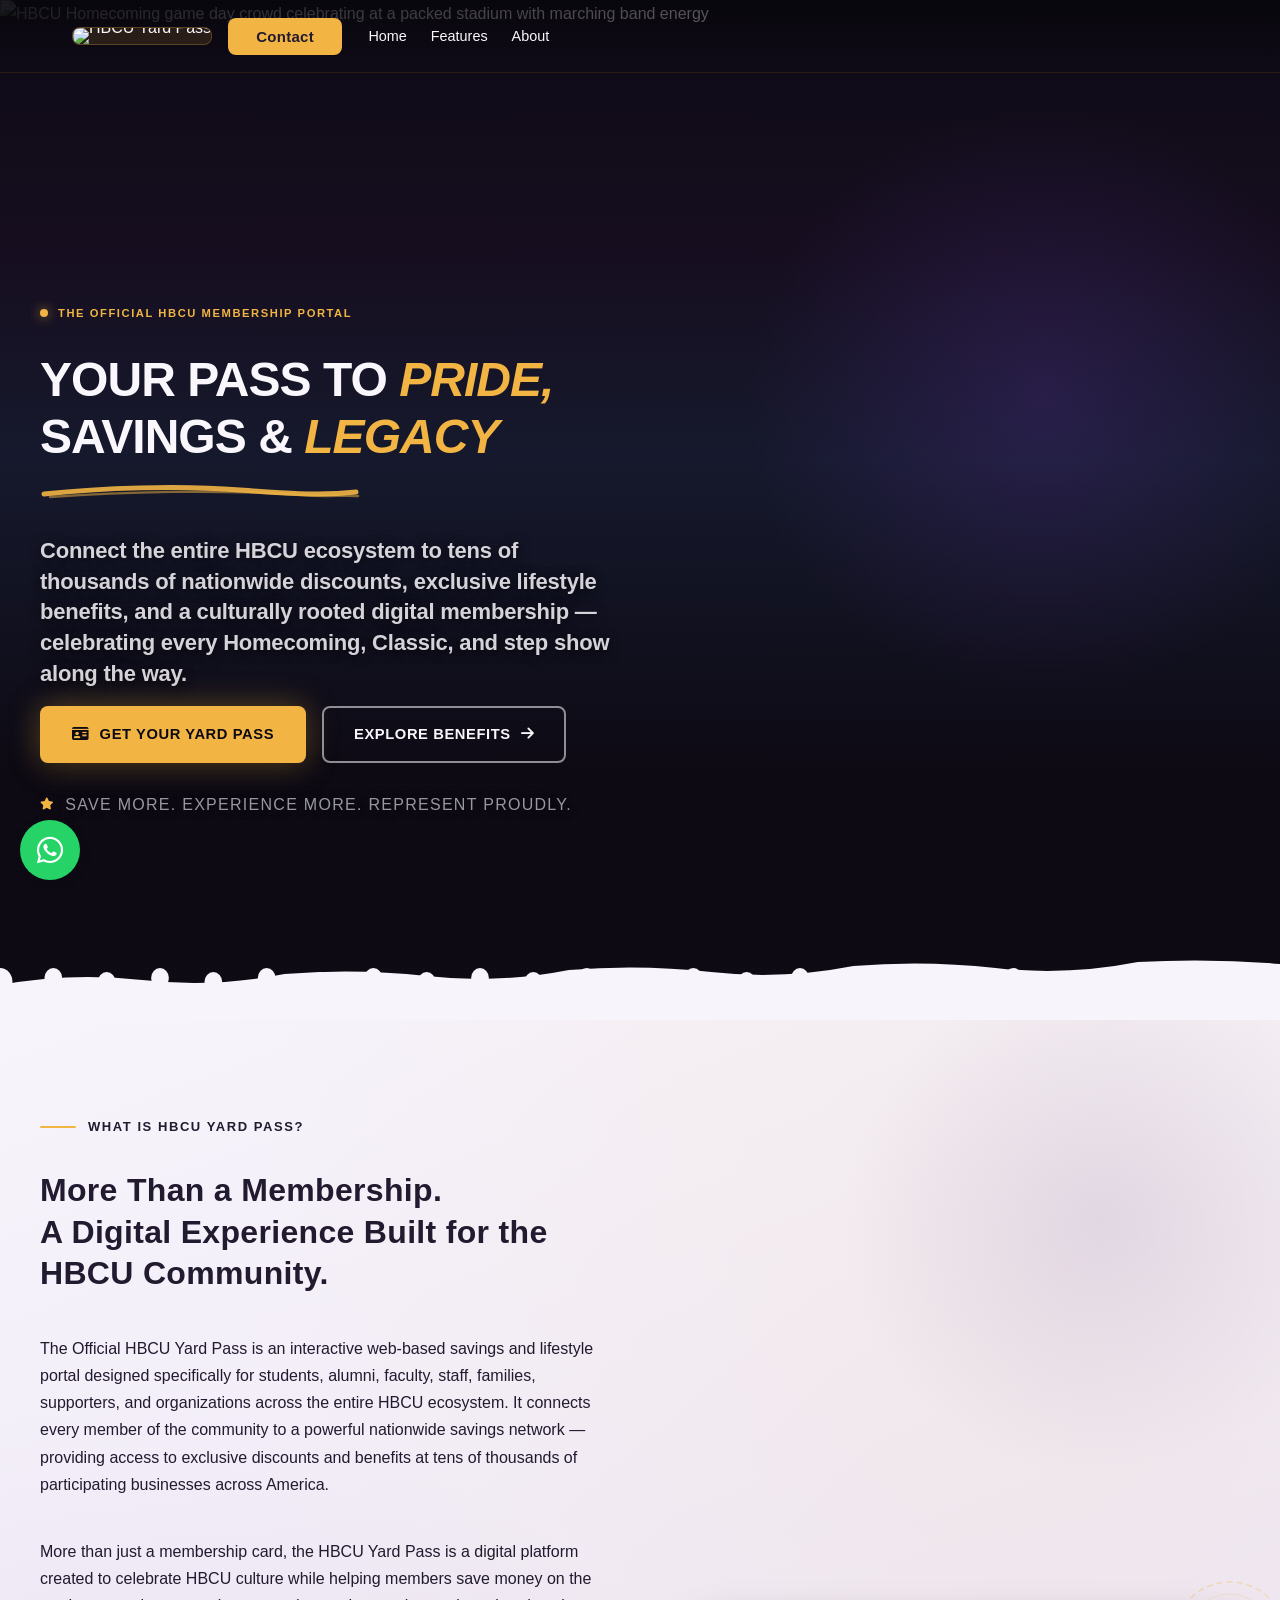
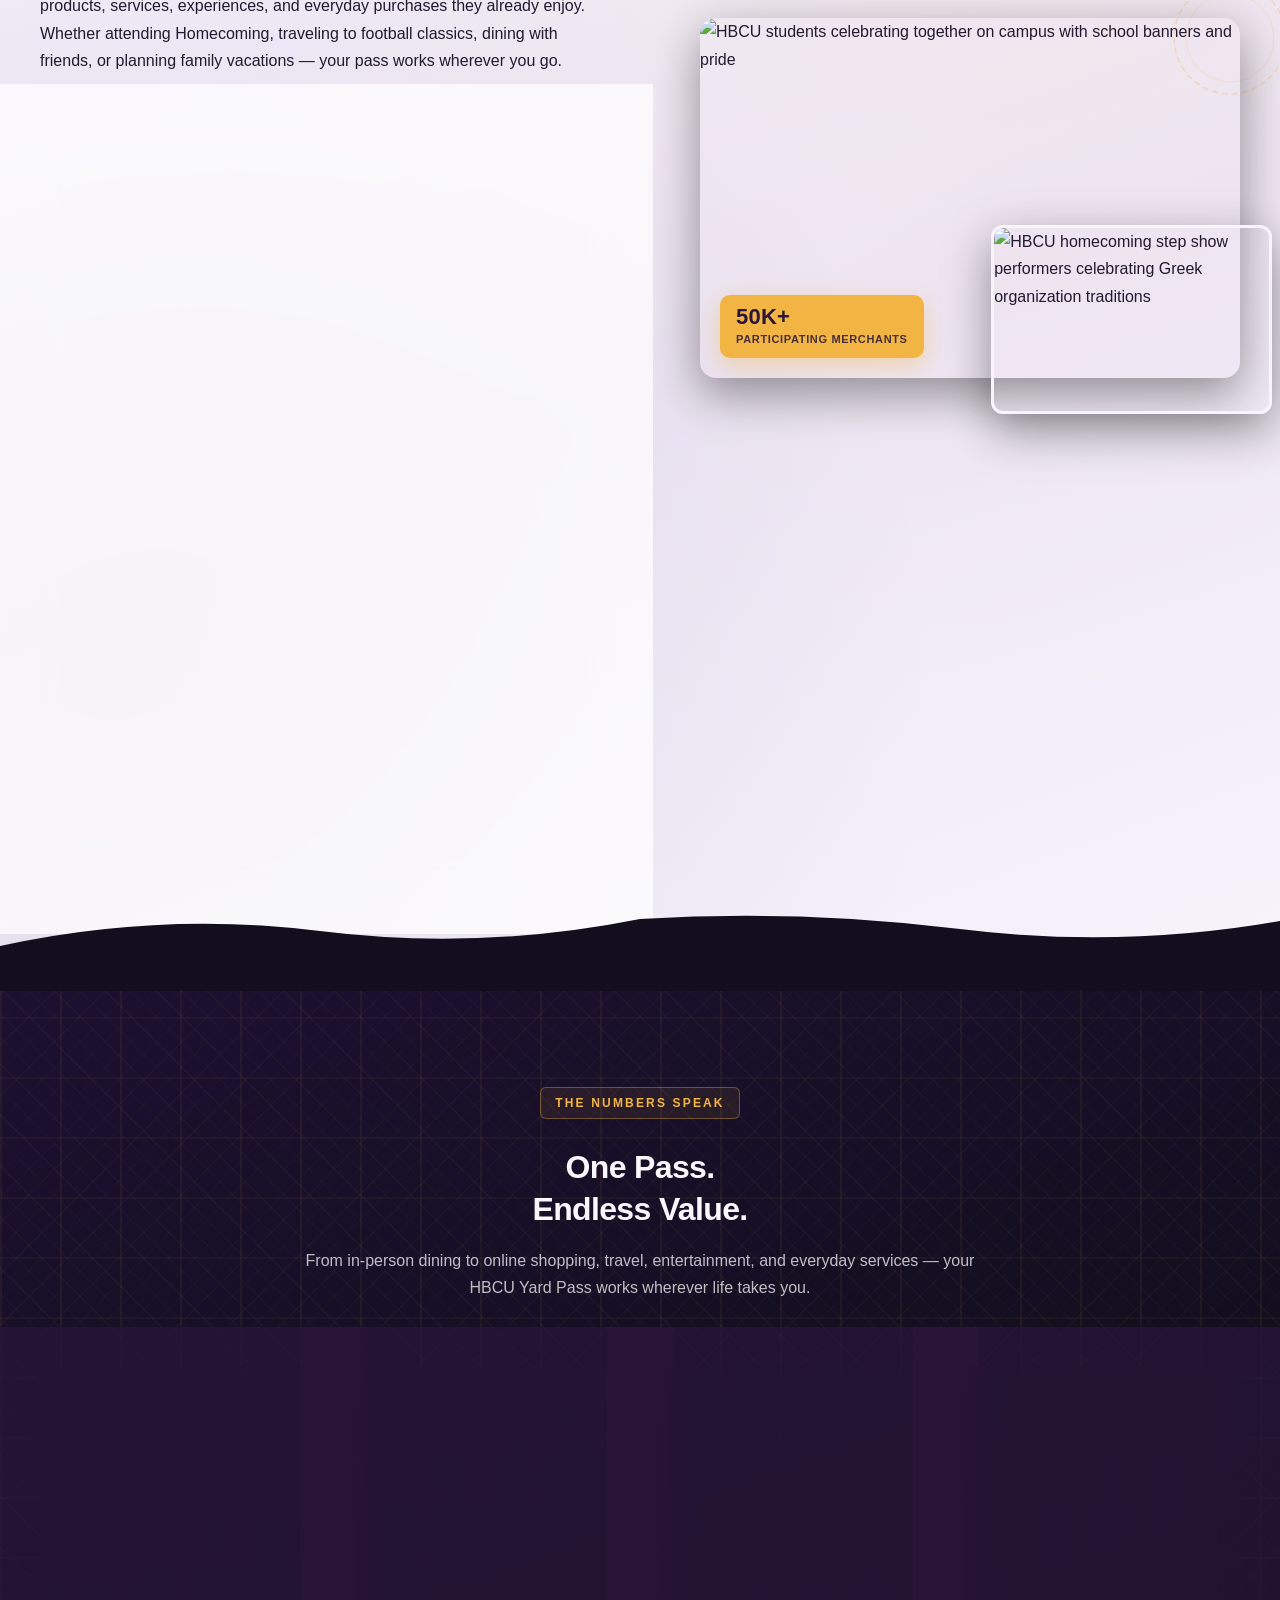
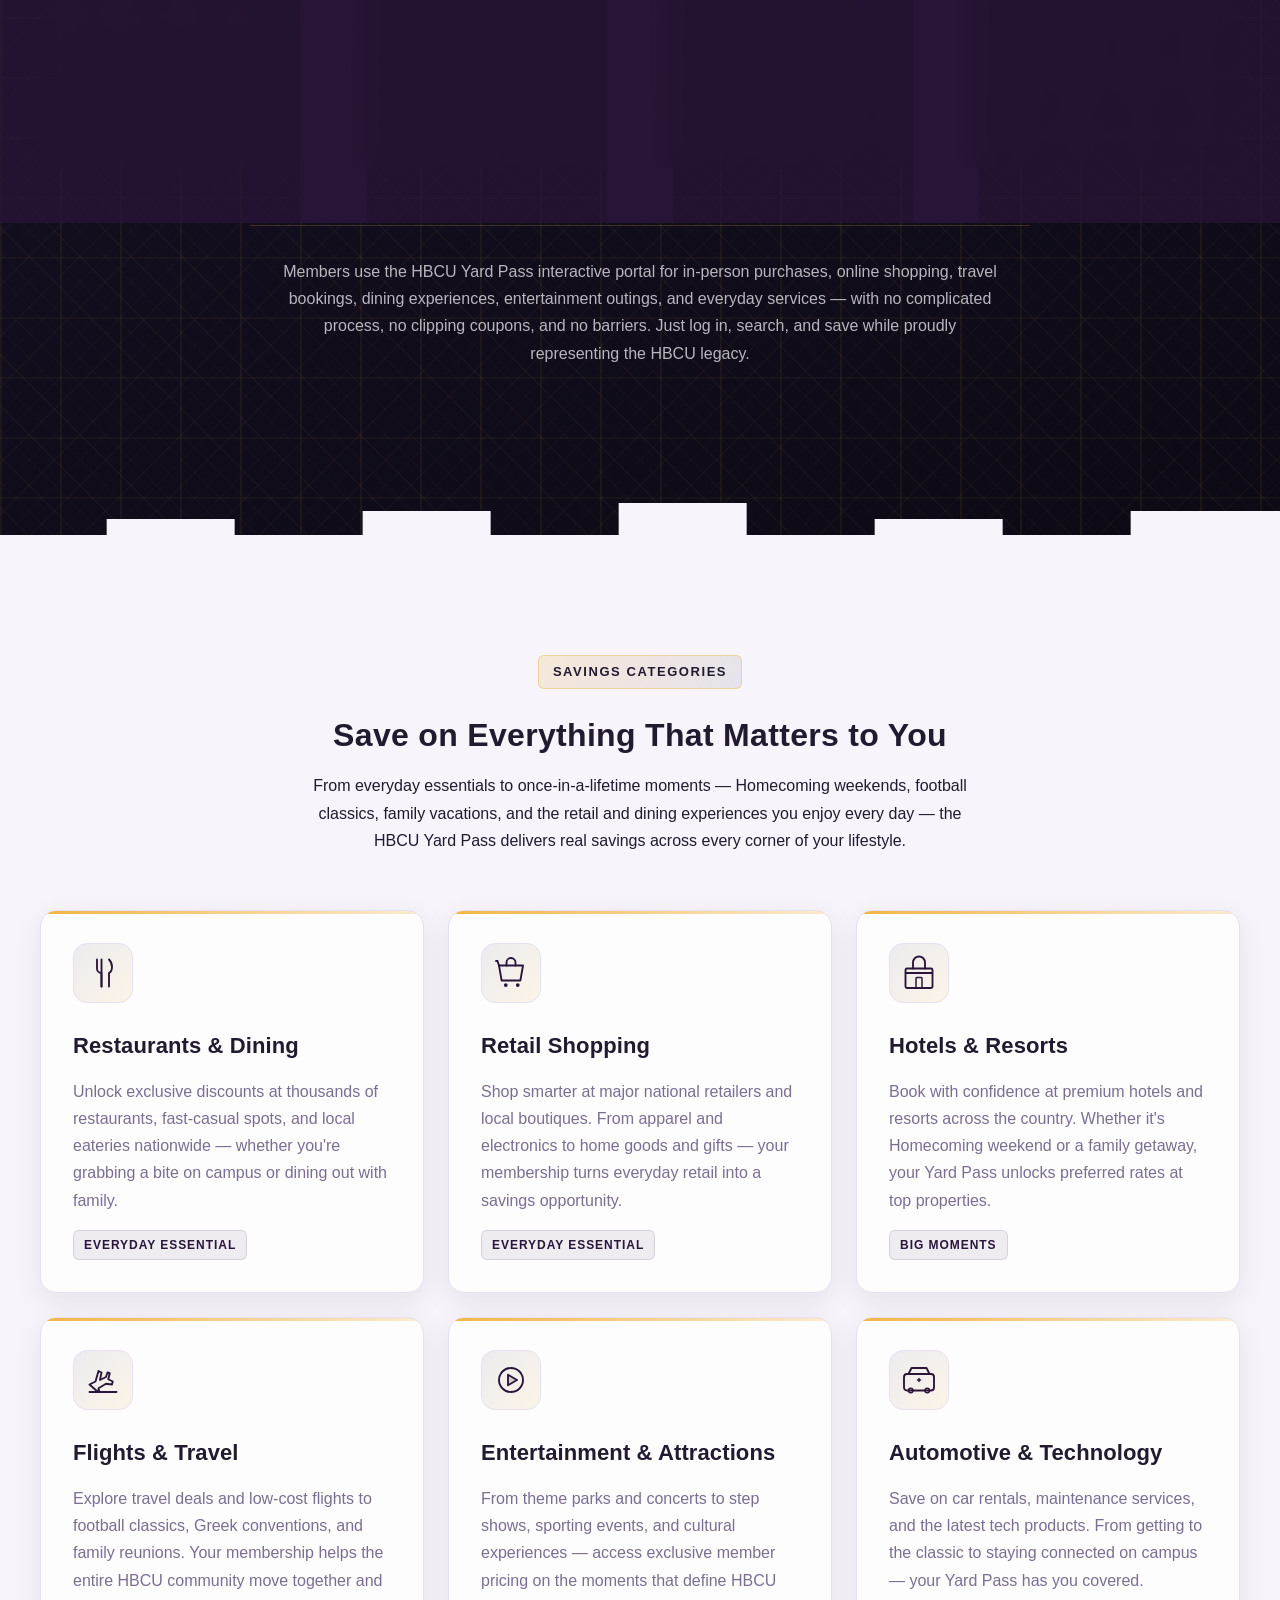
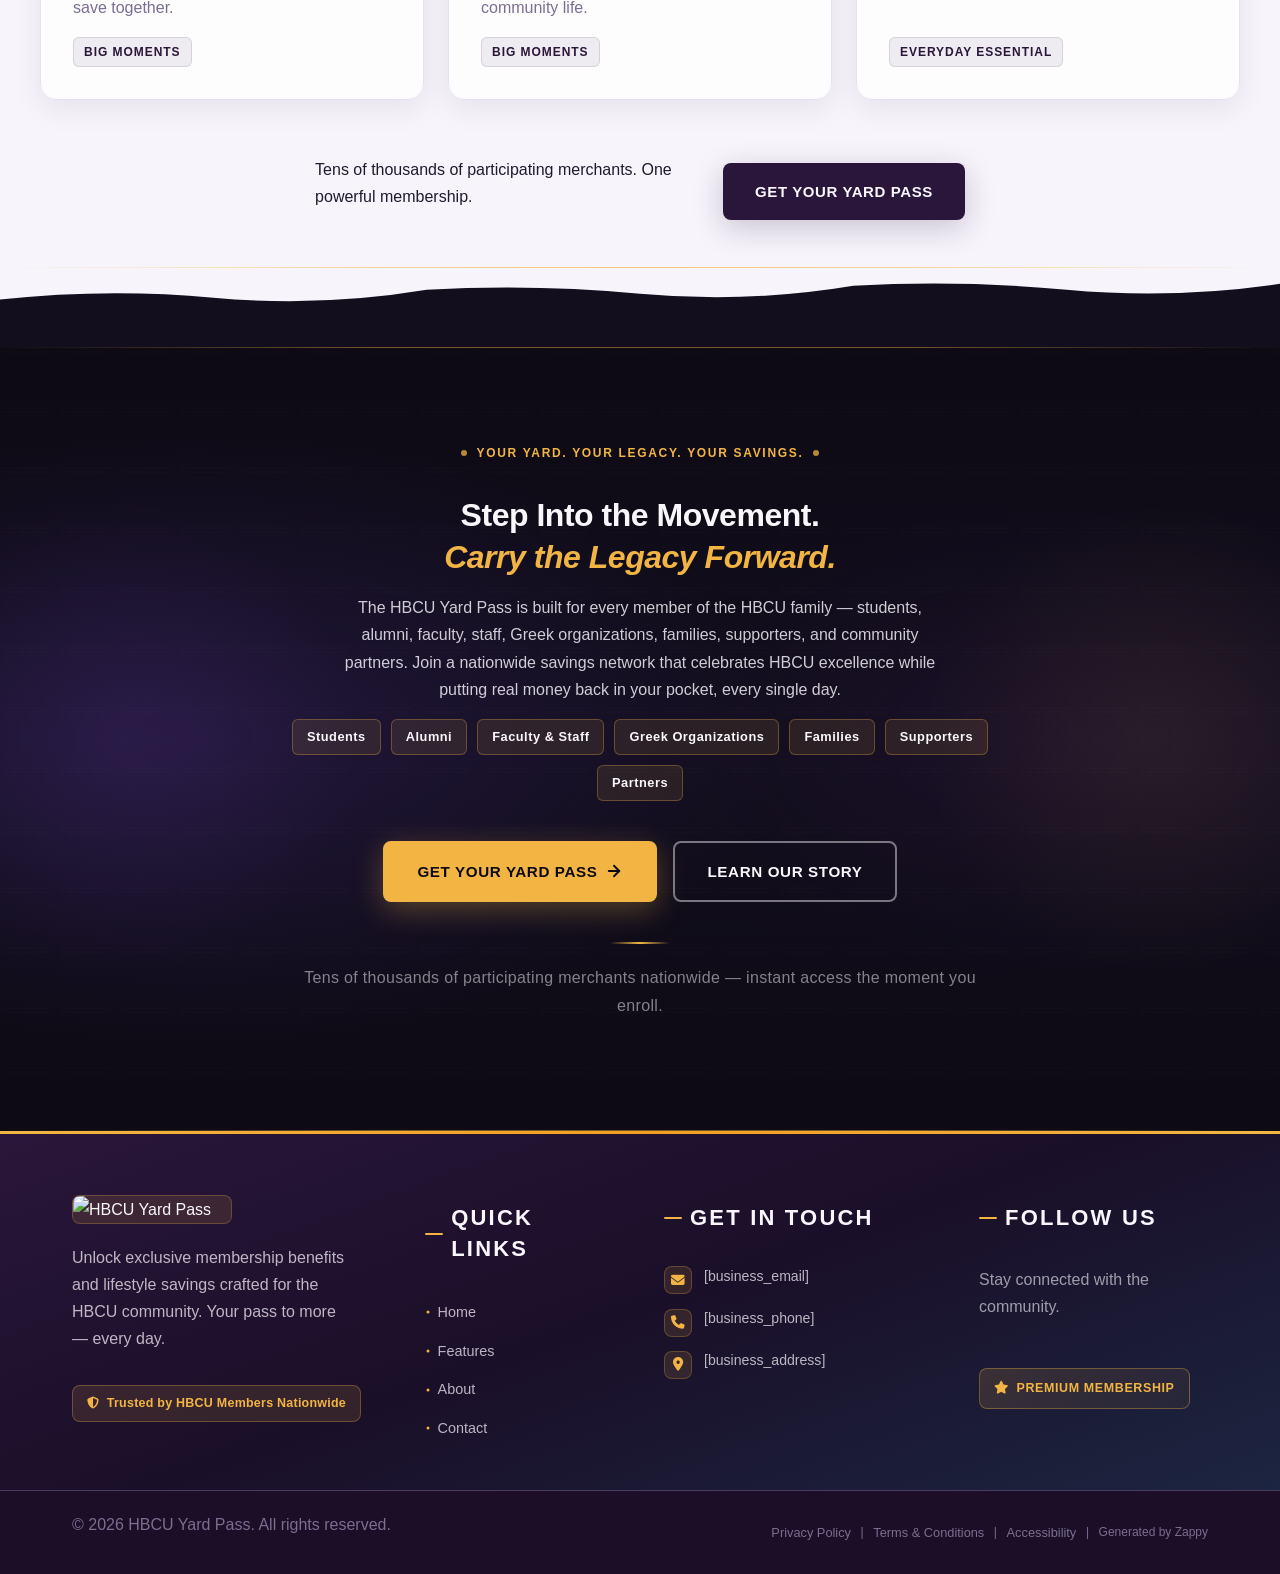
==== public/index.html @ 4dba1557 "Background sync: Progressive GitHub Sync" ====
<!doctype html><html lang="en"><head><meta charset="UTF-8"><meta content="width=device-width,initial-scale=1" name="viewport"><meta content="index, follow" name="robots"><title>Save Big, Rep Your HBCU — HBCU Yard Pass</title><meta content="HBCU Yard Pass connects students, alumni, and families to thousands of retail savings nationwide. Fuse culture, pride, and financial empowerment — join today!" name="description"><meta content="HBCU membership savings, driveline retail merchandising, HBCU community benefits, lifestyle savings platform, HBCU financial empowerment" name="keywords"><link href="/assets/favicon.ico" rel="icon" type="image/x-icon"><link href="/assets/favicon-16x16.png" rel="icon" type="image/png" sizes="16x16"><link href="/assets/favicon-32x32.png" rel="icon" type="image/png" sizes="32x32"><link href="/assets/favicon-48x48.png" rel="icon" type="image/png" sizes="48x48"><link href="/assets/favicon-192x192.png" rel="icon" type="image/png" sizes="192x192"><link href="/assets/favicon-512x512.png" rel="icon" type="image/png" sizes="512x512"><link href="/assets/apple-touch-icon.png" rel="apple-touch-icon"><script>!function(){"use strict";var t="0e49cbfa-2366-4338-98ab-fa5ba1715d6c",e="https://api.zappy5.com/api/analytics/track",a=18e5,n=2592e6,o=!0,i=!0,r=!0;var s=function(){var e="zappy_visitor_"+t,a=null;try{if(a=localStorage.getItem(e)){var o=JSON.parse(a),i=Date.now();if(i-o.created<n)return o.lastSeen=i,localStorage.setItem(e,JSON.stringify(o)),o.id}}catch(t){console.warn("Zappy Analytics: LocalStorage not available")}var r="zv_"+Date.now()+"_"+Math.random().toString(36).substr(2,9);try{localStorage.setItem(e,JSON.stringify({id:r,created:Date.now(),lastSeen:Date.now()}))}catch(t){}return r}(),c=function(){var e="zappy_session_"+t,n=null;try{if(n=sessionStorage.getItem(e)){var o=JSON.parse(n),i=Date.now();if(i-o.timestamp<a)return o.timestamp=i,sessionStorage.setItem(e,JSON.stringify(o)),o.id}}catch(t){console.warn("Zappy Analytics: SessionStorage not available")}var r="zs_"+Date.now()+"_"+Math.random().toString(36).substr(2,9);try{sessionStorage.setItem(e,JSON.stringify({id:r,timestamp:Date.now()}))}catch(t){}return r}();function l(a,n){n=n||{};var o={website_id:t,event_type:a,page_path:window.location.pathname,referrer:document.referrer||"direct",visitor_id:s,session_id:c,metadata:n};if(navigator.sendBeacon){var i=new Blob([JSON.stringify(o)],{type:"application/json"});navigator.sendBeacon(e,i)}else fetch(e,{method:"POST",headers:{"Content-Type":"application/json"},body:JSON.stringify(o),keepalive:!0}).catch(function(t){console.warn("Zappy Analytics: Failed to track event",t)})}o&&l("pageview",{title:document.title,url:window.location.href}),i&&document.addEventListener("click",function(t){var e=t.target;if("BUTTON"===e.tagName||e.closest("button")){var a="BUTTON"===e.tagName?e:e.closest("button");l("click",{element:"button",text:a.textContent.trim().substring(0,100),id:a.id||null,class:a.className||null})}else if("A"===e.tagName||e.closest("a")){var n="A"===e.tagName?e:e.closest("a");l("navigation",{element:"link",text:n.textContent.trim().substring(0,100),href:n.href,external:n.hostname!==window.location.hostname})}},!0),r&&document.addEventListener("submit",function(t){var e=t.target;l("form_submit",{form_id:e.id||null,form_name:e.name||null,form_action:e.action||null,form_method:e.method||"GET"})},!0);var d=Date.now();window.addEventListener("beforeunload",function(){l("page_unload",{time_on_page:Math.floor((Date.now()-d)/1e3),page_path:window.location.pathname})}),window.zappyAnalytics={track:l,getVisitorId:function(){return s},getSessionId:function(){return c}}}()</script><meta content="Save Big, Rep Your HBCU — HBCU Yard Pass" property="og:title"><meta content="HBCU Yard Pass connects students, alumni, and families to thousands of retail savings nationwide. Fuse culture, pride, and financial empowerment — join today!" property="og:description"><meta content="summary_large_image" name="twitter:card"><meta content="Save Big, Rep Your HBCU — HBCU Yard Pass" name="twitter:title"><meta content="HBCU Yard Pass connects students, alumni, and families to thousands of retail savings nationwide. Fuse culture, pride, and financial empowerment — join today!" name="twitter:description"><meta content="website" property="og:type"><meta content="en_US" property="og:locale"><link href="https://cdnjs.cloudflare.com/ajax/libs/font-awesome/6.4.0/css/all.min.css" rel="stylesheet"><style>.skip-link{position:absolute;top:0;left:0;transform:translateY(-200%);padding:12px 18px;background:var(--bg-dark,#1a1a1a);color:var(--text-light,#fff);font-weight:600;border-radius:0 0 8px 0;z-index:10000}.skip-link:focus{transform:none;outline:2px solid var(--ring,#fff);outline-offset:2px}:focus-visible{outline:2px solid var(--ring,currentColor);outline-offset:3px}</style><link href="/assets/favicon.ico" rel="icon" type="image/x-icon"><link href="/assets/favicon-16x16.png" rel="icon" type="image/png" sizes="16x16"><link href="/assets/favicon-32x32.png" rel="icon" type="image/png" sizes="32x32"><link href="/assets/favicon-48x48.png" rel="icon" type="image/png" sizes="48x48"><link href="/assets/favicon-192x192.png" rel="icon" type="image/png" sizes="192x192"><link href="/assets/favicon-512x512.png" rel="icon" type="image/png" sizes="512x512"><link href="/assets/apple-touch-icon.png" rel="apple-touch-icon"><link href="https://cdn.jsdelivr.net/npm/vanilla-cookieconsent@3/dist/cookieconsent.css" rel="stylesheet"><script src="https://cdn.jsdelivr.net/npm/vanilla-cookieconsent@3/dist/cookieconsent.umd.js"></script><script src="https://cdn.jsdelivr.net/gh/mickidum/acc_toolbar/acctoolbar/acctoolbar.min.js"></script><link href="/styles.css" rel="stylesheet"><script>window.ZAPPY_WEBSITE_ID="0e49cbfa-2366-4338-98ab-fa5ba1715d6c",window.ZAPPY_API_BASE="https://api.zappy5.com"</script><style id="zappy-dropdown-submenu-styles">#navMenu li:has(.sub-menu),.nav-menu li:has(.sub-menu),.navbar li:has(.sub-menu),nav li:has(.sub-menu){position:relative}#navMenu .sub-menu,.nav-menu .sub-menu,.navbar .sub-menu,nav .sub-menu{display:block!important;position:absolute!important;top:100%;left:0;min-width:220px;background:#fff;border-radius:8px;box-shadow:0 8px 25px rgba(0,0,0,.15);padding:8px 0;opacity:0;visibility:hidden;transform:translateY(10px);transition:all .3s ease;z-index:1000;list-style:none;pointer-events:none}#navMenu li:hover>.sub-menu,.nav-menu li:hover>.sub-menu,.navbar li:hover>.sub-menu,nav li:hover>.sub-menu{opacity:1!important;visibility:visible!important;transform:translateY(0)!important;pointer-events:auto!important}.sub-menu li{list-style:none;margin:0;padding:0}.sub-menu a{display:block!important;padding:10px 16px!important;color:var(--text-dark,#333)!important;font-weight:500;text-decoration:none;white-space:nowrap;transition:background-color .2s}.sub-menu .zappy-nav-child>a{padding-left:28px!important;font-size:.9em!important;opacity:.85!important}[dir=rtl] .sub-menu .zappy-nav-child>a,html[lang=ar] .sub-menu .zappy-nav-child>a,html[lang=he] .sub-menu .zappy-nav-child>a{padding-left:10px!important;padding-right:28px!important}.sub-menu .zappy-nav-parent>a{font-weight:600!important}.sub-menu a:hover{background-color:#f5f5f5}[dir=rtl] .nav-menu .sub-menu,[dir=rtl] .navbar .sub-menu,[dir=rtl] nav .sub-menu,html[lang=ar] .nav-menu .sub-menu,html[lang=ar] .navbar .sub-menu,html[lang=ar] nav .sub-menu,html[lang=he] .nav-menu .sub-menu,html[lang=he] .navbar .sub-menu,html[lang=he] nav .sub-menu{left:auto!important;right:0!important}.sub-menu:empty,.sub-menu:not(:has(li)):not(:has(> a)),.sub-menu:not(:has(li:not(.zappy-hidden-menu-item))):not(:has(> a)){display:none!important;opacity:0!important;visibility:hidden!important;pointer-events:none!important}li:has(.menu-group-title):hover>.sub-menu{opacity:1!important;visibility:visible!important;transform:translateY(0)!important;pointer-events:auto!important}#navMenu>li>.menu-group-title,.nav-menu>li>.menu-group-title{display:inline-block;padding:.5rem 1rem;cursor:default;user-select:none}@media (max-width:768px){#navMenu .sub-menu,.nav-menu .sub-menu,.navbar .sub-menu,nav .sub-menu{position:static!important;transform:none!important;box-shadow:none!important;background:0 0!important;max-height:0;overflow:hidden;opacity:0;visibility:hidden;transition:max-height .3s ease,opacity .3s ease;padding:0!important;border-radius:0!important}#navMenu .sub-menu.mobile-expanded,.nav-menu .sub-menu.mobile-expanded,.navbar .sub-menu.mobile-expanded{max-height:none!important;overflow-y:visible!important;opacity:1!important;visibility:visible!important;padding:8px 0 8px 16px!important}[dir=rtl] .sub-menu.mobile-expanded,html[lang=he] .sub-menu.mobile-expanded{padding:8px 16px 8px 0!important}#navMenu li:hover>.sub-menu,.nav-menu li:hover>.sub-menu,.navbar li:hover>.sub-menu,nav li:hover>.sub-menu{opacity:0;visibility:hidden;pointer-events:none}#navMenu li>.sub-menu.mobile-expanded,.nav-menu li>.sub-menu.mobile-expanded,.navbar li>.sub-menu.mobile-expanded,nav li>.sub-menu.mobile-expanded{opacity:1!important;visibility:visible!important;pointer-events:auto!important}#navMenu li:has(.sub-menu),.nav-menu li:has(.sub-menu),.navbar li:has(.sub-menu),nav li:has(.sub-menu){display:flex!important;flex-wrap:wrap!important;align-items:center!important;position:relative!important;min-height:44px!important}#navMenu li:has(.sub-menu)>a,.nav-menu li:has(.sub-menu)>a,.navbar li:has(.sub-menu)>a,nav li:has(.sub-menu)>a{flex:1!important;min-width:0!important}#navMenu li:has(.sub-menu)>.menu-group-title,.nav-menu li:has(.sub-menu)>.menu-group-title,.navbar li:has(.sub-menu)>.menu-group-title,nav li:has(.sub-menu)>.menu-group-title{flex:1!important;min-width:0!important;padding:0!important;line-height:inherit!important}#navMenu li:has(.sub-menu)>.sub-menu,.nav-menu li:has(.sub-menu)>.sub-menu,.navbar li:has(.sub-menu)>.sub-menu,nav li:has(.sub-menu)>.sub-menu{flex-basis:100%!important;width:100%!important}#navMenu li:has(.sub-menu)>a [class*=arrow],#navMenu li:has(.sub-menu)>a [class*=chevron],.nav-menu li:has(.sub-menu)>a .fa-angle-down,.nav-menu li:has(.sub-menu)>a .fa-chevron-down,.nav-menu li:has(.sub-menu)>a [class*=arrow],.nav-menu li:has(.sub-menu)>a [class*=chevron],nav li:has(.sub-menu)>a [class*=arrow],nav li:has(.sub-menu)>a [class*=chevron]{display:none!important;visibility:hidden!important}.mobile-submenu-toggle{display:flex!important;align-items:center!important;justify-content:center!important;width:44px!important;height:auto!important;background:0 0!important;border:none!important;cursor:pointer!important;color:var(--text-light)!important;position:static!important;flex-shrink:0!important;align-self:stretch!important;z-index:2!important;padding:0!important;margin:0!important}.mobile-submenu-toggle::after{content:''!important;width:0!important;height:0!important;border-left:6px solid transparent!important;border-right:6px solid transparent!important;border-top:7px solid currentColor!important;transition:transform .3s ease!important}.mobile-submenu-toggle.expanded::after{transform:rotate(180deg)!important}.sub-menu a{padding:10px 0!important;display:block!important;color:var(--text-light)!important;white-space:normal!important}.sub-menu .zappy-nav-child>a{padding-left:28px!important;font-size:.9em!important;opacity:.85!important}[dir=rtl] .sub-menu .zappy-nav-child>a,html[lang=ar] .sub-menu .zappy-nav-child>a,html[lang=he] .sub-menu .zappy-nav-child>a{padding-left:0!important;padding-right:28px!important}.sub-menu .zappy-nav-parent>a{font-weight:600!important}#navMenu.active,.nav-menu.active{max-width:100vw!important;overflow-x:hidden!important;box-sizing:border-box!important}.navbar .sub-menu li a,.zappy-products-dropdown .sub-menu a,nav.navbar .sub-menu li a{color:var(--text-light)!important}}@media (min-width:769px){.mobile-submenu-toggle{display:none!important}}</style><style id="zappy-widget-visibility">html[dir=rtl] .whatsapp-float{right:20px!important;left:auto!important}html:not([dir]) .whatsapp-float,html[dir=ltr] .whatsapp-float{left:20px!important;right:auto!important}html[dir=rtl] #mic-access-tool-general-button,html[dir=rtl] #mic-init-access-tool #mic-access-tool-general-button,html[dir=rtl] #mic-init-access-tool .mic-access-tool-general-button,html[dir=rtl] ._access-icon,html[dir=rtl] .mic-access-tool-general-button{left:20px!important;right:auto!important}html:not([dir]) #mic-access-tool-general-button,html:not([dir]) #mic-init-access-tool #mic-access-tool-general-button,html:not([dir]) #mic-init-access-tool .mic-access-tool-general-button,html:not([dir]) ._access-icon,html:not([dir]) .mic-access-tool-general-button,html[dir=ltr] #mic-access-tool-general-button,html[dir=ltr] #mic-init-access-tool #mic-access-tool-general-button,html[dir=ltr] #mic-init-access-tool .mic-access-tool-general-button,html[dir=ltr] ._access-icon,html[dir=ltr] .mic-access-tool-general-button{right:20px!important;left:auto!important}@media (max-width:768px){.whatsapp-float{display:flex!important}}@media (min-width:769px){.whatsapp-float{display:flex!important}}@media (max-width:768px){#mic-access-tool-general-button,#mic-init-access-tool #mic-access-tool-general-button,#mic-init-access-tool .mic-access-tool-general-button,._access-icon,.mic-access-tool-general-button{display:flex!important;visibility:visible!important;opacity:1!important;pointer-events:auto!important}#mic-access-tool-box.opened-mic-access-tool,#mic-init-access-tool #mic-access-tool-box.opened-mic-access-tool,.mic-access-tool-box.opened-mic-access-tool{visibility:visible!important;opacity:1!important;pointer-events:auto!important}}@media (min-width:769px){#mic-access-tool-general-button,#mic-init-access-tool #mic-access-tool-general-button,#mic-init-access-tool .mic-access-tool-general-button,._access-icon,.mic-access-tool-general-button{display:flex!important;visibility:visible!important;opacity:1!important;pointer-events:auto!important}#mic-access-tool-box.opened-mic-access-tool,#mic-init-access-tool #mic-access-tool-box.opened-mic-access-tool,.mic-access-tool-box.opened-mic-access-tool{visibility:visible!important;opacity:1!important;pointer-events:auto!important}}</style></head><body><a href="#main" class="skip-link">Skip to main content</a><nav class="navbar"><button aria-label="Menu" class="mobile-toggle" id="mobileToggle"><svg viewBox="0 0 24 24" fill="none" height="24" width="24" class="hamburger-icon"><path d="M3 12h18M3 6h18M3 18h18" stroke="currentColor" stroke-width="2" stroke-linecap="round"></path></svg> <svg viewBox="0 0 24 24" fill="none" height="24" width="24" class="close-icon" style="display:none"><path d="M18 6L6 18M6 6l12 12" stroke="currentColor" stroke-width="2" stroke-linecap="round"></path></svg></button> <button aria-label="Call" class="phone-header-btn" data-phone=""><svg viewBox="0 0 24 24" fill="currentColor" height="20" width="20"><path d="M22 16.92v3a2 2 0 0 1-2.18 2 19.79 19.79 0 0 1-8.63-3.07 19.5 19.5 0 0 1-6-6 19.79 19.79 0 0 1-3.07-8.67A2 2 0 0 1 4.11 2h3a2 2 0 0 1 2 1.72 12.84 12.84 0 0 0 .7 2.81 2 2 0 0 1-.45 2.11L8.09 9.91a16 16 0 0 0 6 6l1.27-1.27a2 2 0 0 1 2.11-.45 12.84 12.84 0 0 0 2.81.7A2 2 0 0 1 22 16.92z"></path></svg></button><div class="nav-container"><div class="nav-brand"><a href="/" class="logo-link"><img alt="HBCU Yard Pass" src="/assets/site-home-image-1.webp" class="logo"></a></div><ul class="nav-menu" id="navMenu"><li><a href="/">Home</a></li><li><a href="/features">Features</a></li><li><a href="/about">About</a></li></ul><div class="nav-cta-container"><a href="/contact" class="nav-cta-btn">Contact</a></div></div></nav><script>window.addEventListener("load",function(){const e=document.querySelector(".navbar, nav, header");if(!e)return void console.log("[Navbar] Navbar element not found");let t=document.getElementById("mobileToggle")||document.querySelector(".mobile-toggle")||document.querySelector(".hamburger")||document.querySelector(".hamburger-menu")||document.querySelector(".menu-toggle")||document.querySelector(".burger-menu")||document.querySelector('[aria-label="Menu"]')||document.querySelector('[aria-label="תפריט"]');const n=document.querySelector(".phone-header-btn"),o=window.getComputedStyle(e);let r=o.backgroundColor;if(console.log("[Navbar] Initial navbar background:",r),"transparent"===r||"rgba(0, 0, 0, 0)"===r||r.startsWith("rgba")&&r.includes(", 0)")){const e=o.backgroundImage;if(e&&"none"!==e)console.log("[Navbar] Navbar has background image/gradient, using dark text"),r="rgb(240, 240, 240)";else{const e=window.getComputedStyle(document.body).backgroundColor;console.log("[Navbar] Navbar transparent, using body background:",e),r=e}}const a=r.match(/\d+/g);if(a&&a.length>=3){const e=(.299*parseInt(a[0])+.587*parseInt(a[1])+.114*parseInt(a[2]))/255;console.log("[Navbar] Mobile button colors preserved from Claude CSS (luminance:",e.toFixed(2)+")");const o=document.createElement("style");o.id="zappy-mobile-nav-fix";document.documentElement.lang;document.documentElement.dir,o.textContent='\n        /* Hide mobile buttons on desktop, show only on mobile */\n        @media (min-width: 769px) {\n          .mobile-toggle,\n          .phone-header-btn {\n            display: none !important;\n          }\n        }\n        \n        /* Show and position mobile buttons correctly on mobile */\n        @media (max-width: 768px) {\n          .navbar,\n          nav.navbar {\n            min-height: 70px !important;\n          }\n\n          .mobile-toggle,\n          .phone-header-btn {\n            position: absolute !important;\n            top: 0 !important;\n            bottom: 0 !important;\n            margin-top: auto !important;\n            margin-bottom: auto !important;\n            transform: none !important;\n            z-index: 1001 !important;\n            display: flex !important;\n            align-items: center !important;\n            justify-content: center !important;\n            width: 36px !important;\n            height: 36px !important;\n            border-radius: 50% !important;\n            border: none !important;\n            cursor: pointer !important;\n            padding: 6px !important;\n            background: none !important;\n            color: var(--nav-text, var(--text-light)) !important;\n            touch-action: manipulation !important;\n            -webkit-tap-highlight-color: transparent !important;\n          }\n\n          html[data-zappy-site-type="ecommerce"] .phone-header-btn,\n          body[data-zappy-site-type="ecommerce"] .phone-header-btn,\n          html[data-zappy-site-type="ecommerce"] header .phone-header-btn,\n          html[data-zappy-site-type="ecommerce"] nav .phone-header-btn {\n            display: none !important;\n            visibility: hidden !important;\n            width: 0 !important;\n            height: 0 !important;\n            min-width: 0 !important;\n            overflow: hidden !important;\n          }\n          \n          /* LTR positioning (default): hamburger LEFT, phone RIGHT */\n          html:not([dir="rtl"]):not([lang="he"]):not([lang="ar"]) .mobile-toggle,\n          html[dir="ltr"] .mobile-toggle {\n            left: 12px !important;\n            right: auto !important;\n          }\n          html:not([dir="rtl"]):not([lang="he"]):not([lang="ar"]) .phone-header-btn,\n          html[dir="ltr"] .phone-header-btn {\n            right: 12px !important;\n            left: auto !important;\n          }\n          \n          /* RTL positioning: hamburger RIGHT, phone LEFT */\n          html[dir="rtl"] .mobile-toggle,\n          html[lang="he"] .mobile-toggle,\n          html[lang="ar"] .mobile-toggle {\n            right: 12px !important;\n            left: auto !important;\n          }\n          html[dir="rtl"] .phone-header-btn,\n          html[lang="he"] .phone-header-btn,\n          html[lang="ar"] .phone-header-btn {\n            left: 12px !important;\n            right: auto !important;\n          }\n          \n          /* CRITICAL: Ensure nav-container has min-height on mobile */\n          /* All children are positioned absolutely/fixed on mobile, so height:auto collapses to 0 */\n          .nav-container {\n            min-height: 70px !important;\n            position: relative !important;\n          }\n          \n          /* Ensure SVG icons are properly sized and inherit color */\n          .mobile-toggle svg,\n          .phone-header-btn svg {\n            width: 24px !important;\n            height: 24px !important;\n            /* Don\'t force display - let JavaScript control hamburger/close toggle */\n          }\n          \n          /* Reset nav-cta-container on mobile - remove desktop box-shadow/padding */\n          /* that creates a visible ghost box when CTA button is hidden */\n          .nav-cta-container {\n            box-shadow: none !important;\n            padding: 0 !important;\n          }\n          \n          /* Hide nav-cta-container entirely on mobile when there\'s no lang-switcher */\n          /* (only the CTA button is inside, and it\'s hidden on mobile) */\n          .nav-cta-container:not(:has(.lang-switcher)) {\n            display: none !important;\n          }\n          \n          /* CRITICAL: Prevent hero image fade gradient from bleeding over headline text */\n          /* The .image-fade-gradient has bottom: -30px (extends below parent) */\n          /* On mobile stacked layout, this overlaps the h1 text below the image */\n          .hero-image-column {\n            overflow: hidden !important;\n          }\n          .image-fade-gradient {\n            bottom: 0 !important;\n          }\n          \n          /* Hide desktop language switcher on mobile - hamburger menu handles it */\n          /* High specificity to override stored CSS */\n          .lang-switcher,\n          .nav-cta-container .lang-switcher,\n          .nav-container .lang-switcher,\n          .navbar .lang-switcher,\n          .navbar .nav-cta-container .lang-switcher {\n            display: none !important;\n          }\n        }\n      ';const r=document.getElementById("zappy-mobile-nav-fix");r&&r.remove(),document.head.appendChild(o),console.log("[Navbar] Critical CSS injected for mobile nav positioning");const i=window.innerWidth<=768;if(t){const e=t.querySelector(".hamburger-icon"),n=t.querySelector(".close-icon");e&&(e.style.setProperty("width","24px","important"),e.style.setProperty("height","24px","important"),e.style.setProperty("display","block","important")),n&&(n.style.setProperty("width","24px","important"),n.style.setProperty("height","24px","important"),n.style.setProperty("display","none","important")),i?(t.style.setProperty("position","absolute","important"),t.style.setProperty("top","0","important"),t.style.setProperty("bottom","0","important"),t.style.setProperty("margin-top","auto","important"),t.style.setProperty("margin-bottom","auto","important"),t.style.setProperty("transform","none","important"),t.style.setProperty("z-index","1001","important"),t.style.removeProperty("left"),t.style.removeProperty("right"),console.log("[Navbar] Mobile toggle positioning applied (mobile viewport)")):(t.style.removeProperty("position"),t.style.removeProperty("top"),t.style.removeProperty("transform"),t.style.removeProperty("z-index"),t.style.removeProperty("left"),t.style.removeProperty("right"),console.log("[Navbar] Desktop viewport - cleared mobile toggle inline positioning"))}if(n){const e=n.querySelector("svg");e&&(e.style.width="24px",e.style.height="24px",e.setAttribute("width","24"),e.setAttribute("height","24")),i?(n.style.setProperty("position","absolute","important"),n.style.setProperty("top","0","important"),n.style.setProperty("bottom","0","important"),n.style.setProperty("margin-top","auto","important"),n.style.setProperty("margin-bottom","auto","important"),n.style.setProperty("transform","none","important"),n.style.setProperty("z-index","1001","important"),n.style.removeProperty("left"),n.style.removeProperty("right"),console.log("[Navbar] Phone button positioning applied (mobile viewport)")):(n.style.removeProperty("position"),n.style.removeProperty("top"),n.style.removeProperty("transform"),n.style.removeProperty("z-index"),n.style.removeProperty("left"),n.style.removeProperty("right"),console.log("[Navbar] Desktop viewport - cleared phone button inline positioning"))}}else console.log("[Navbar] Could not parse background color:",r);t=document.getElementById("mobileToggle")||document.querySelector(".mobile-toggle")||document.querySelector(".hamburger")||document.querySelector(".hamburger-menu")||document.querySelector(".menu-toggle")||document.querySelector(".burger-menu")||document.querySelector('[aria-label="Menu"]')||document.querySelector('[aria-label="תפריט"]');const i=document.getElementById("navMenu")||document.querySelector(".nav-menu")||document.querySelector(".nav-links")||document.querySelector("nav ul:not(.submenu)");if(!t||!i)return void console.log("[Navbar] Mobile toggle or menu not found:",{toggle:!!t,menu:!!i});i.id||(i.id="navMenu"),console.log("[Navbar] Initializing mobile menu...");const l=t.cloneNode(!0);t.parentNode.replaceChild(l,t);var s=0;function p(e){var t=Date.now();t-s<300||(s=t,function(e){e.preventDefault(),e.stopPropagation();const t=l.querySelector(".hamburger-icon"),n=l.querySelector(".close-icon");i.classList.contains("active")?(i.classList.remove("active"),t&&t.style.setProperty("display","block","important"),n&&n.style.setProperty("display","none","important"),document.body.style.overflow="",console.log("[Navbar] Menu closed")):(i.classList.add("active"),t&&t.style.setProperty("display","none","important"),n&&n.style.setProperty("display","block","important"),document.body.style.overflow="hidden",console.log("[Navbar] Menu opened"))}(e))}l.addEventListener("click",p),l.addEventListener("touchend",p),i.querySelectorAll("a").forEach(function(e){e.addEventListener("click",function(){if("#"===this.getAttribute("href"))return;const e=l.querySelector(".hamburger-icon"),t=l.querySelector(".close-icon");i.classList.remove("active"),e&&e.style.setProperty("display","block","important"),t&&t.style.setProperty("display","none","important"),document.body.style.overflow="",console.log("[Navbar] Menu closed (link clicked)")})});var m=i.querySelectorAll(".dropdown-toggle");m.forEach(function(e){e.addEventListener("click",function(e){e.preventDefault(),e.stopPropagation();var t=this.closest(".nav-dropdown");t&&(t.parentNode.querySelectorAll(".nav-dropdown.open").forEach(function(e){e!==t&&e.classList.remove("open")}),t.classList.toggle("open"),console.log("[Navbar] Dropdown toggled:",t.classList.contains("open")?"open":"closed"))})}),document.addEventListener("click",function(e){e.target.closest(".nav-dropdown")||document.querySelectorAll(".nav-dropdown.open").forEach(function(e){e.classList.remove("open")})}),console.log("[Navbar] Dropdown handlers initialized for "+m.length+" dropdowns"),n&&n.addEventListener("click",function(){const e=document.querySelectorAll('a[href^="tel:"]'),t=e.length>0?e[0].getAttribute("href").replace("tel:",""):"[business_phone]";window.location.href="tel:"+t,console.log("[Navbar] Phone button clicked")}),console.log("[Navbar] Mobile menu initialized successfully")})</script><main id="main"><section class="home-hero-section" data-band-index="0" data-layout-spec="Home-hero" data-hero-type="fullscreen-scrim"><div class="home-hero-bg-wrapper"><img alt="HBCU Homecoming game day crowd celebrating at a packed stadium with marching band energy" src="/assets/site-home-hero-image-1.webp" class="home-hero-bg-img" data-context="High-energy HBCU Homecoming game day scene at a packed stadium during golden hour. A vibrant crowd of Black college students and alumni wearing school colors — deep purples, golds, and greens — fill the stands. A marching band in full uniform plays on the field below. Stadium lights cast warm amber and gold tones across the scene. Flags waving, people cheering, electric atmosphere of Black college football culture, cinematic wide-angle shot with rich warm tones and motion blur suggesting celebration and community energy." data-hero-bg="true" data-placeholder="home-hero-image-1" fetchpriority="high" height="900" loading="eager" width="1440"></div><div class="home-hero-scrim" aria-hidden="true"></div><div class="home-hero-purple-glow" aria-hidden="true"></div><div class="home-hero-texture" aria-hidden="true"></div><div class="home-hero-content-wrapper"><div class="home-hero-container"><div class="home-hero-content-group"><div class="home-hero-eyebrow"><span class="home-hero-eyebrow-dot" aria-hidden="true"></span> <span>The Official HBCU Membership Portal</span></div><h1 class="home-hero-h1">Your Pass to <span class="home-hero-h1-gold">Pride,</span><br>Savings &amp; <span class="home-hero-h1-gold">Legacy</span></h1><div class="home-hero-brush-underline" aria-hidden="true"><svg viewBox="0 0 320 18" xmlns="http://www.w3.org/2000/svg" aria-hidden="true" fill="none" data-no-icon-edit="true" preserveAspectRatio="none"><path d="M4 12 C60 6, 140 3, 200 8 C240 11, 280 14, 316 10" stroke="#F2B544" stroke-width="5" stroke-linecap="round" fill="none" opacity="0.9"></path><path d="M10 15 C80 10, 180 7, 260 13 C285 15, 305 13, 318 14" stroke="#F2B544" stroke-width="2.5" stroke-linecap="round" fill="none" opacity="0.5"></path></svg></div><h3 class="home-hero-subtitle">Connect the entire HBCU ecosystem to tens of thousands of nationwide discounts, exclusive lifestyle benefits, and a culturally rooted digital membership — celebrating every Homecoming, Classic, and step show along the way.</h3><div class="home-hero-cta-group"><a href="/contact" class="home-hero-btn-primary"><i class="fa-solid fa-id-card" aria-hidden="true"></i> Get Your Yard Pass </a><a href="/features" class="home-hero-btn-secondary">Explore Benefits <i class="fa-solid fa-arrow-right" aria-hidden="true"></i></a></div><p class="home-hero-tagline"><i class="fa-solid fa-star home-hero-tagline-star" aria-hidden="true"></i> Save more. Experience more. Represent proudly.</p></div></div></div><div class="home-hero-divider-wrapper"><svg viewBox="0 0 1440 90" xmlns="http://www.w3.org/2000/svg" aria-hidden="true" data-no-icon-edit="true" preserveAspectRatio="none"><circle cx="0" cy="52" r="14" fill="var(--bg-light)"></circle><circle cx="60" cy="48" r="10" fill="var(--bg-light)"></circle><circle cx="120" cy="52" r="10" fill="var(--bg-light)"></circle><circle cx="180" cy="48" r="10" fill="var(--bg-light)"></circle><circle cx="240" cy="52" r="10" fill="var(--bg-light)"></circle><circle cx="300" cy="48" r="10" fill="var(--bg-light)"></circle><circle cx="360" cy="52" r="10" fill="var(--bg-light)"></circle><circle cx="420" cy="48" r="10" fill="var(--bg-light)"></circle><circle cx="480" cy="52" r="10" fill="var(--bg-light)"></circle><circle cx="540" cy="48" r="10" fill="var(--bg-light)"></circle><circle cx="600" cy="52" r="10" fill="var(--bg-light)"></circle><circle cx="660" cy="48" r="10" fill="var(--bg-light)"></circle><circle cx="720" cy="52" r="10" fill="var(--bg-light)"></circle><circle cx="780" cy="48" r="10" fill="var(--bg-light)"></circle><circle cx="840" cy="52" r="10" fill="var(--bg-light)"></circle><circle cx="900" cy="48" r="10" fill="var(--bg-light)"></circle><circle cx="960" cy="52" r="10" fill="var(--bg-light)"></circle><circle cx="1020" cy="48" r="10" fill="var(--bg-light)"></circle><circle cx="1080" cy="52" r="10" fill="var(--bg-light)"></circle><circle cx="1140" cy="48" r="10" fill="var(--bg-light)"></circle><circle cx="1200" cy="52" r="10" fill="var(--bg-light)"></circle><circle cx="1260" cy="48" r="10" fill="var(--bg-light)"></circle><circle cx="1320" cy="52" r="10" fill="var(--bg-light)"></circle><circle cx="1380" cy="48" r="10" fill="var(--bg-light)"></circle><circle cx="1440" cy="52" r="14" fill="var(--bg-light)"></circle><path d="M0,90 L0,55 Q80,42 160,50 T320,44 Q400,38 480,46 T640,40 Q720,34 800,42 T960,36 Q1040,30 1120,38 T1280,32 Q1360,28 1440,34 L1440,90 Z" fill="var(--bg-light)"></path></svg></div></section><section class="home-story-section" data-band-index="1" data-layout-spec="Home-story"><div class="story-bg-glow" aria-hidden="true"></div><div class="story-container"><div class="story-content-col"><div class="story-eyebrow"><span class="story-eyebrow-line" aria-hidden="true"></span> <span class="story-eyebrow-text">What Is HBCU Yard Pass?</span></div><h2 class="story-heading">More Than a Membership.<br>A Digital Experience Built for the HBCU Community.</h2><p class="story-body">The Official HBCU Yard Pass is an interactive web-based savings and lifestyle portal designed specifically for students, alumni, faculty, staff, families, supporters, and organizations across the entire HBCU ecosystem. It connects every member of the community to a powerful nationwide savings network — providing access to exclusive discounts and benefits at tens of thousands of participating businesses across America.</p><p class="story-body">More than just a membership card, the HBCU Yard Pass is a digital platform created to celebrate HBCU culture while helping members save money on the products, services, experiences, and everyday purchases they already enjoy. Whether attending Homecoming, traveling to football classics, dining with friends, or planning family vacations — your pass works wherever you go.</p><div class="story-values"><div class="story-value-item"><div class="story-value-icon" aria-hidden="true"><svg viewBox="0 0 28 28" xmlns="http://www.w3.org/2000/svg" fill="none" height="28" width="28" data-element-type="icon" data-icon-type="svg"><circle cx="14" cy="14" r="12" stroke="currentColor" stroke-width="2"></circle><path d="M9 14l3.5 3.5L19 10" stroke="currentColor" stroke-width="2.2" stroke-linecap="round" stroke-linejoin="round"></path></svg></div><div class="story-value-text"><h3 class="story-value-title">Culture-Connected Savings</h3><p>Every discount, deal, and benefit is curated with HBCU pride at its core — from Homecoming weekends and Greek organization events to everyday retail, dining, and travel savings that resonate with your lifestyle.</p></div></div><div class="story-value-divider" aria-hidden="true"></div><div class="story-value-item"><div class="story-value-icon" aria-hidden="true"><svg viewBox="0 0 28 28" xmlns="http://www.w3.org/2000/svg" fill="none" height="28" width="28" data-element-type="icon" data-icon-type="svg"><rect height="16" rx="3" stroke="currentColor" stroke-width="2" width="20" x="4" y="6"></rect><path d="M9 20v2M19 20v2M7 22h14" stroke="currentColor" stroke-width="2" stroke-linecap="round"></path><path d="M10 13h8M10 16h5" stroke="currentColor" stroke-width="1.8" stroke-linecap="round"></path></svg></div><div class="story-value-text"><h3 class="story-value-title">Digital Access Anywhere</h3><p>Once enrolled, members receive immediate access to the HBCU Yard Pass interactive web portal and mobile-friendly savings platform. Log in, browse thousands of participating merchants, and start saving instantly — no physical card required.</p></div></div><div class="story-value-divider" aria-hidden="true"></div><div class="story-value-item"><div class="story-value-icon" aria-hidden="true"><svg viewBox="0 0 28 28" xmlns="http://www.w3.org/2000/svg" fill="none" height="28" width="28" data-element-type="icon" data-icon-type="svg"><path d="M14 3l2.8 5.7 6.2.9-4.5 4.4 1.1 6.2L14 17.3 8.4 20.2l1.1-6.2L5 9.6l6.2-.9L14 3z" stroke="currentColor" stroke-width="2" stroke-linejoin="round"></path></svg></div><div class="story-value-text"><h3 class="story-value-title">Pride with Practical Value</h3><p>The program combines school pride, community investment, lifestyle benefits, and financial savings into one seamless membership experience — supporting HBCU institutions, scholarships, and cultural initiatives while delivering real everyday value.</p></div></div></div></div><div class="story-image-col"><div class="story-image-stack"><div class="story-image-primary"><img alt="HBCU students celebrating together on campus with school banners and pride" src="/assets/site-home-story-image-1.webp" data-context="Documentary-style editorial photograph of a vibrant HBCU campus scene: a group of diverse college students in school colors laughing and celebrating together near a banner-draped campus quad. Warm golden-hour light, candid energy, tailgate textures in the background, capturing the authentic community pride and lifestyle of HBCU culture." data-placeholder="home-story-image-1" height="420" loading="lazy" width="600" decoding="async"><div class="story-badge" aria-hidden="false"><span class="story-badge-number">50K+</span> <span class="story-badge-label">Participating Merchants</span></div></div><div class="story-image-secondary"><img alt="HBCU homecoming step show performers celebrating Greek organization traditions" src="/assets/site-home-story-image-2.webp" data-context="Close-up editorial shot of HBCU homecoming atmosphere: colorful Greek organization step show performers in formation on a stadium field, wearing vibrant uniforms with fraternity and sorority letters, crowd cheering in the background. Rich warm tones, cinematic depth, celebrating HBCU tradition and legacy." data-placeholder="home-story-image-2" height="220" loading="lazy" width="320" decoding="async"></div><div class="story-deco-ring" aria-hidden="true"><svg viewBox="0 0 120 120" xmlns="http://www.w3.org/2000/svg" aria-hidden="true" fill="none" height="120" width="120" data-no-icon-edit="true"><circle cx="60" cy="60" r="56" stroke="var(--accent)" stroke-width="1.5" opacity="0.45" stroke-dasharray="6 4"></circle><circle cx="60" cy="60" r="44" stroke="var(--accent)" stroke-width="1" opacity="0.25"></circle></svg></div></div></div></div><div class="story-divider-wrapper"><svg viewBox="0 0 1440 90" xmlns="http://www.w3.org/2000/svg" aria-hidden="true" data-no-icon-edit="true" preserveAspectRatio="none"><path d="M0,90 L0,45 Q180,10 360,30 T720,18 Q900,8 1080,28 T1440,20 L1440,90 Z" fill="#120E1E"></path></svg></div></section><section class="home-stats-section" data-band-index="2" data-layout-spec="Home-stats"><div class="home-stats-pattern" aria-hidden="true"></div><div class="home-stats-container"><div class="home-stats-intro"><span class="home-stats-eyebrow">The Numbers Speak</span><h2 class="home-stats-heading">One Pass.<br>Endless Value.</h2><p class="home-stats-subhead">From in-person dining to online shopping, travel, entertainment, and everyday services — your HBCU Yard Pass works wherever life takes you.</p></div><div class="home-stats-grid"><article class="home-stats-panel"><div class="home-stats-accent-line" aria-hidden="true"></div><div class="home-stats-number"><span class="home-stats-numeral">50K</span> <span class="home-stats-plus">+</span></div><h3 class="home-stats-label">Participating Merchants Nationwide</h3><p class="home-stats-desc">Access tens of thousands of businesses across America — local favorites and national brands alike.</p></article><article class="home-stats-panel"><div class="home-stats-accent-line" aria-hidden="true"></div><div class="home-stats-number"><span class="home-stats-numeral">15</span> <span class="home-stats-plus">+</span></div><h3 class="home-stats-label">Lifestyle Categories</h3><p class="home-stats-desc">Dining, travel, retail, entertainment, health, beauty, automotive, and more — savings built around how you actually live.</p></article><article class="home-stats-panel"><div class="home-stats-accent-line" aria-hidden="true"></div><div class="home-stats-number"><span class="home-stats-numeral">100</span> <span class="home-stats-percent">%</span></div><h3 class="home-stats-label">Mobile-Friendly Access</h3><p class="home-stats-desc">No app download required. Log in from any device and start saving instantly — at Homecoming, on the road, or at home.</p></article><article class="home-stats-panel"><div class="home-stats-accent-line" aria-hidden="true"></div><div class="home-stats-number"><span class="home-stats-numeral">365</span></div><h3 class="home-stats-label">Days of Year-Round Savings</h3><p class="home-stats-desc">Football classics, step shows, everyday errands — your pass never sleeps. Real value every single day of the year.</p></article></div><div class="home-stats-anchor"><p>Members use the HBCU Yard Pass interactive portal for in-person purchases, online shopping, travel bookings, dining experiences, entertainment outings, and everyday services — with no complicated process, no clipping coupons, and no barriers. Just log in, search, and save while proudly representing the HBCU legacy.</p></div></div><div class="home-stats-divider-wrapper"><svg viewBox="0 0 1200 72" xmlns="http://www.w3.org/2000/svg" aria-hidden="true" data-no-icon-edit="true" preserveAspectRatio="none"><path d="M0,72 L0,48 L100,48 L100,32 L220,32 L220,48 L340,48 L340,24 L460,24 L460,48 L580,48 L580,16 L700,16 L700,48 L820,48 L820,32 L940,32 L940,48 L1060,48 L1060,24 L1200,24 L1200,72 Z" fill="var(--bg-light)"></path></svg></div></section><section class="home-categories-section" data-band-index="3" data-layout-spec="Home-categories"><div class="home-categories-container"><div class="home-categories-intro"><span class="home-categories-eyebrow">Savings Categories</span><h2 class="home-categories-heading">Save on Everything That Matters to You</h2><p class="home-categories-subtext">From everyday essentials to once-in-a-lifetime moments — Homecoming weekends, football classics, family vacations, and the retail and dining experiences you enjoy every day — the HBCU Yard Pass delivers real savings across every corner of your lifestyle.</p></div><div class="home-categories-grid"><article class="home-cat-card"><div class="home-cat-card-icon-wrap"><svg viewBox="0 0 48 48" xmlns="http://www.w3.org/2000/svg" aria-hidden="true" fill="none" height="36" width="36" data-element-type="icon" data-icon-type="svg"><path d="M16 6v12a6 6 0 0 0 6 6v18" stroke="currentColor" stroke-width="2.5" stroke-linecap="round" stroke-linejoin="round"></path><path d="M22 6v36" stroke="currentColor" stroke-width="2.5" stroke-linecap="round"></path><path d="M32 6c0 0 4 4 4 10s-4 8-4 8v18" stroke="currentColor" stroke-width="2.5" stroke-linecap="round" stroke-linejoin="round"></path></svg></div><div class="home-cat-card-body"><h3 class="home-cat-card-title">Restaurants &amp; Dining</h3><p class="home-cat-card-desc">Unlock exclusive discounts at thousands of restaurants, fast-casual spots, and local eateries nationwide — whether you're grabbing a bite on campus or dining out with family.</p><span class="home-cat-card-tag">Everyday Essential</span></div></article><article class="home-cat-card"><div class="home-cat-card-icon-wrap"><svg viewBox="0 0 48 48" xmlns="http://www.w3.org/2000/svg" aria-hidden="true" fill="none" height="36" width="36" data-element-type="icon" data-icon-type="svg"><path d="M8 14h32l-3.5 20H11.5L8 14Z" stroke="currentColor" stroke-width="2.5" stroke-linejoin="round"></path><path d="M8 14l-2-6H4" stroke="currentColor" stroke-width="2.5" stroke-linecap="round"></path><circle cx="17" cy="40" r="2.5" fill="currentColor"></circle><circle cx="33" cy="40" r="2.5" fill="currentColor"></circle><path d="M18 14v-4a6 6 0 0 1 12 0v4" stroke="currentColor" stroke-width="2.5" stroke-linecap="round"></path></svg></div><div class="home-cat-card-body"><h3 class="home-cat-card-title">Retail Shopping</h3><p class="home-cat-card-desc">Shop smarter at major national retailers and local boutiques. From apparel and electronics to home goods and gifts — your membership turns everyday retail into a savings opportunity.</p><span class="home-cat-card-tag">Everyday Essential</span></div></article><article class="home-cat-card"><div class="home-cat-card-icon-wrap"><svg viewBox="0 0 48 48" xmlns="http://www.w3.org/2000/svg" aria-hidden="true" fill="none" height="36" width="36" data-element-type="icon" data-icon-type="svg"><rect height="26" rx="2" stroke="currentColor" stroke-width="2.5" width="36" x="6" y="18"></rect><path d="M6 24h36" stroke="currentColor" stroke-width="2.5"></path><path d="M16 18V10a8 8 0 0 1 16 0v8" stroke="currentColor" stroke-width="2.5" stroke-linecap="round"></path><rect height="14" rx="1" stroke="currentColor" stroke-width="2" width="8" x="20" y="30"></rect></svg></div><div class="home-cat-card-body"><h3 class="home-cat-card-title">Hotels &amp; Resorts</h3><p class="home-cat-card-desc">Book with confidence at premium hotels and resorts across the country. Whether it's Homecoming weekend or a family getaway, your Yard Pass unlocks preferred rates at top properties.</p><span class="home-cat-card-tag">Big Moments</span></div></article><article class="home-cat-card"><div class="home-cat-card-icon-wrap"><svg viewBox="0 0 48 48" xmlns="http://www.w3.org/2000/svg" aria-hidden="true" fill="none" height="36" width="36" data-element-type="icon" data-icon-type="svg"><path d="M6 30l8-4 4-14 4 2-2 10 8-4 2-6 3 1-2 8 6 3-1 4-8-1-10 6 1 4-4-1z" stroke="currentColor" stroke-width="2.5" stroke-linejoin="round"></path><path d="M6 40h36" stroke="currentColor" stroke-width="2.5" stroke-linecap="round"></path></svg></div><div class="home-cat-card-body"><h3 class="home-cat-card-title">Flights &amp; Travel</h3><p class="home-cat-card-desc">Explore travel deals and low-cost flights to football classics, Greek conventions, and family reunions. Your membership helps the entire HBCU community move together and save together.</p><span class="home-cat-card-tag">Big Moments</span></div></article><article class="home-cat-card"><div class="home-cat-card-icon-wrap"><svg viewBox="0 0 48 48" xmlns="http://www.w3.org/2000/svg" aria-hidden="true" fill="none" height="36" width="36" data-element-type="icon" data-icon-type="svg"><circle cx="24" cy="24" r="16" stroke="currentColor" stroke-width="2.5"></circle><path d="M20 17l12 7-12 7V17Z" stroke="currentColor" stroke-width="2.5" stroke-linejoin="round" fill="currentColor" fill-opacity="0.15"></path></svg></div><div class="home-cat-card-body"><h3 class="home-cat-card-title">Entertainment &amp; Attractions</h3><p class="home-cat-card-desc">From theme parks and concerts to step shows, sporting events, and cultural experiences — access exclusive member pricing on the moments that define HBCU community life.</p><span class="home-cat-card-tag">Big Moments</span></div></article><article class="home-cat-card"><div class="home-cat-card-icon-wrap"><svg viewBox="0 0 48 48" xmlns="http://www.w3.org/2000/svg" aria-hidden="true" fill="none" height="36" width="36" data-element-type="icon" data-icon-type="svg"><rect height="22" rx="4" stroke="currentColor" stroke-width="2.5" width="40" x="4" y="16"></rect><path d="M10 16l4-8h20l4 8" stroke="currentColor" stroke-width="2.5" stroke-linejoin="round"></path><circle cx="13" cy="38" r="3" stroke="currentColor" stroke-width="2"></circle><circle cx="35" cy="38" r="3" stroke="currentColor" stroke-width="2"></circle><path d="M22 24h4M24 22v4" stroke="currentColor" stroke-width="2" stroke-linecap="round"></path></svg></div><div class="home-cat-card-body"><h3 class="home-cat-card-title">Automotive &amp; Technology</h3><p class="home-cat-card-desc">Save on car rentals, maintenance services, and the latest tech products. From getting to the classic to staying connected on campus — your Yard Pass has you covered.</p><span class="home-cat-card-tag">Everyday Essential</span></div></article></div><div class="home-categories-cta-strip"><p class="home-categories-cta-text">Tens of thousands of participating merchants. One powerful membership.</p><a href="/membership" class="home-categories-cta-btn">Get Your Yard Pass</a></div></div><div class="home-categories-divider-wrapper" aria-hidden="true"><div class="home-categories-gold-rule"></div><svg viewBox="0 0 1200 80" xmlns="http://www.w3.org/2000/svg" aria-hidden="true" data-no-icon-edit="true" preserveAspectRatio="none"><path d="M0,80 L0,32 Q100,20 200,30 T400,22 Q500,16 600,26 T800,18 Q900,12 1000,22 T1200,16 L1200,80 Z" fill="#120E1E"></path></svg></div></section><section class="home-cta-section" data-band-index="4" data-layout-spec="Home-cta"><div class="home-cta-section__texture" aria-hidden="true"></div><div class="home-cta-section__glow home-cta-section__glow--left" aria-hidden="true"></div><div class="home-cta-section__glow home-cta-section__glow--right" aria-hidden="true"></div><div class="home-cta-section__rule home-cta-section__rule--top" aria-hidden="true"></div><div class="home-cta-section__container"><div class="home-cta-section__eyebrow"><span class="home-cta-section__eyebrow-dot" aria-hidden="true"></span> <span>Your Yard. Your Legacy. Your Savings.</span> <span class="home-cta-section__eyebrow-dot" aria-hidden="true"></span></div><h2 class="home-cta-section__heading">Step Into the Movement.<br><em class="home-cta-section__heading-accent">Carry the Legacy Forward.</em></h2><p class="home-cta-section__body">The HBCU Yard Pass is built for every member of the HBCU family — students, alumni, faculty, staff, Greek organizations, families, supporters, and community partners. Join a nationwide savings network that celebrates HBCU excellence while putting real money back in your pocket, every single day.</p><ul class="home-cta-section__tags" aria-label="Who this is for"><li class="home-cta-section__tag">Students</li><li class="home-cta-section__tag">Alumni</li><li class="home-cta-section__tag">Faculty &amp; Staff</li><li class="home-cta-section__tag">Greek Organizations</li><li class="home-cta-section__tag">Families</li><li class="home-cta-section__tag">Supporters</li><li class="home-cta-section__tag">Partners</li></ul><div class="home-cta-section__actions"><a href="/contact" class="home-cta-section__btn home-cta-section__btn--primary"><span>Get Your Yard Pass</span> <svg viewBox="0 0 24 24" xmlns="http://www.w3.org/2000/svg" aria-hidden="true" fill="none" height="18" width="18" data-element-type="icon" data-icon-type="svg" stroke="currentColor" stroke-linecap="round" stroke-linejoin="round" stroke-width="2.5"><line x1="5" x2="19" y1="12" y2="12"></line><polyline points="12 5 19 12 12 19"></polyline></svg> </a><a href="/about" class="home-cta-section__btn home-cta-section__btn--secondary"><span>Learn Our Story</span></a></div><div class="home-cta-section__divider-line" aria-hidden="true"></div><p class="home-cta-section__trust">Tens of thousands of participating merchants nationwide — instant access the moment you enroll.</p></div><div class="home-cta-section__rule home-cta-section__rule--bottom" aria-hidden="true"></div></section></main><footer class="site-footer"><div class="footer-top"><div class="footer-container"><div class="footer-grid"><div class="footer-col footer-brand"><img alt="HBCU Yard Pass" src="/assets/hbcu-yard-pass-membership-benefits-lifestyle-savings-logo.webp" class="logo"><p class="footer-tagline">Unlock exclusive membership benefits and lifestyle savings crafted for the HBCU community. Your pass to more — every day.</p><div class="footer-badge"><i class="fas fa-shield-alt"></i> Trusted by HBCU Members Nationwide</div></div><div class="footer-col footer-links"><h3 class="footer-heading"><span class="heading-accent"></span>Quick Links</h3><ul class="footer-nav"><li><a href="/">Home</a></li><li><a href="/features">Features</a></li><li><a href="/about">About</a></li><li><a href="/contact">Contact</a></li></ul></div><div class="footer-col footer-contact-col"><h3 class="footer-heading"><span class="heading-accent"></span>Get In Touch</h3><ul class="footer-contact"><li><span class="contact-icon"><i class="fas fa-envelope"></i></span> <span class="contact-text"><a href="mailto:[business_email]">[business_email]</a></span></li><li><span class="contact-icon"><i class="fas fa-phone"></i></span> <span class="contact-text"><a href="tel:[business_phone]">[business_phone]</a></span></li><li><a href="/"><span class="contact-icon"><i class="fas fa-map-marker-alt"></i></span> <span class="contact-text">[business_address]</span></a></li></ul></div><div class="footer-col footer-social-col"><h3 class="footer-heading"><span class="heading-accent"></span>Follow Us</h3><p class="footer-social-tagline">Stay connected with the community.</p><div class="footer-social"></div><div class="footer-membership-badge"><i class="fas fa-star"></i> <span>Premium Membership</span></div></div></div></div></div><div class="footer-bottom"><div class="footer-container"><div class="footer-bottom-inner"><p class="footer-copyright">© 2026 HBCU Yard Pass. All rights reserved.</p><div class="footer-legal"><a href="/privacy">Privacy Policy</a> <span class="footer-divider">|</span> <a href="/terms">Terms &amp; Conditions</a> <span class="footer-divider">|</span> <a href="/accessibility">Accessibility</a> <span class="footer-divider">|</span> <a href="https://zappy5.com" class="zappy-attribution" target="_blank">Generated by Zappy</a></div></div></div></div></footer><a href="https://wa.me/[whatsapp_handle]" class="whatsapp-float" aria-label="WhatsApp"><i class="fa-whatsapp fab"></i></a><div data-integration="accessibility:toolbar"></div><script src="/script.js"></script><script id="zappy-mobile-submenu-script">!function(){function e(){if(window.innerWidth>768)return document.querySelectorAll(".mobile-submenu-toggle").forEach(function(e){e.remove()}),void document.querySelectorAll(".sub-menu.mobile-expanded").forEach(function(e){e.classList.remove("mobile-expanded")});document.querySelectorAll(".nav-menu li:has(.sub-menu), nav li:has(.sub-menu), .navbar li:has(.sub-menu), #navMenu li:has(.sub-menu)").forEach(function(e){if(!e.querySelector(".mobile-submenu-toggle")){var t=e.querySelector(".sub-menu"),n=e.querySelector(":scope > a");if(t&&n){var o=document.createElement("button");o.className="mobile-submenu-toggle",o.setAttribute("aria-label","Toggle submenu"),o.setAttribute("type","button"),n.insertAdjacentElement("afterend",o),o.addEventListener("click",function(e){e.preventDefault(),e.stopPropagation(),document.querySelectorAll(".sub-menu.mobile-expanded").forEach(function(e){if(e!==t){e.classList.remove("mobile-expanded");var n=e.parentElement.querySelector(".mobile-submenu-toggle");n&&n.classList.remove("expanded")}}),t.classList.toggle("mobile-expanded"),o.classList.toggle("expanded")})}}})}var t;"loading"===document.readyState?document.addEventListener("DOMContentLoaded",e):e(),window.addEventListener("resize",function(){clearTimeout(t),t=setTimeout(e,250)});var n=new MutationObserver(function(t){t.forEach(function(t){if("attributes"===t.type){var n=t.target;n.classList&&(n.classList.contains("active")||n.classList.contains("open"))&&setTimeout(e,100)}})});setTimeout(function(){document.querySelectorAll(".mobile-menu, .nav-menu, #navMenu, nav").forEach(function(e){n.observe(e,{attributes:!0,attributeFilter:["class","style"]})})},500)}()</script><script id="zappy-navbar-scroll-effect">!function(){var e=document.querySelector("nav.navbar,.navbar:not(.zappy-catalog-menu)"),t=document.querySelector(".zappy-catalog-menu,#zappy-catalog-menu");if(e){var r="rgba(247,244,251,0.85)",o=getComputedStyle(document.documentElement),a=o.getPropertyValue("--text-dark").trim()||"#1a1a1a",s=(o.getPropertyValue("--text-light").trim(),a);e.style.transition="background 0.3s ease,backdrop-filter 0.3s ease,-webkit-backdrop-filter 0.3s ease,box-shadow 0.3s ease",t&&(t.style.transition="background 0.3s ease,backdrop-filter 0.3s ease,-webkit-backdrop-filter 0.3s ease");var n="a,.navbar-brand,.navbar-brand a,.dropdown-toggle,.mobile-toggle,.phone-header-btn,.mobile-hamburger-btn,.mobile-close-btn,.mobile-submenu-toggle,.nav-link",l=["cart-link","login-link","nav-search-toggle","search-toggle"];window.addEventListener("scroll",f,{passive:!0}),window.addEventListener("resize",f,{passive:!0}),f();var i=document.querySelector('section[class*="hero"],[data-hero-type],main:not(.courses-page-main)>section:first-child'),d=!1;if(i){var p=getComputedStyle(i),c=p.backgroundImage;if(c&&"none"!==c)if(-1!==c.indexOf("url(")){var b=p.backgroundColor.match(/\d+/g);d=!(b&&b.length>=3)||h(parseInt(b[0]),parseInt(b[1]),parseInt(b[2]))<.4}else if(-1!==c.indexOf("gradient")){var y=c.match(/rgba?\(\s*(\d+)\s*,\s*(\d+)\s*,\s*(\d+)/g);if(y&&y.length>0){for(var g=0,m=0;m<y.length;m++){var u=y[m].match(/\d+/g);g+=h(parseInt(u[0]),parseInt(u[1]),parseInt(u[2]))}d=g/y.length<.4}else d=!0}else d=!0;else{var k=p.backgroundColor.match(/\d+/g);k&&k.length>=3&&(d=h(parseInt(k[0]),parseInt(k[1]),parseInt(k[2]))<.4)}}d||(window.removeEventListener("scroll",f),window.removeEventListener("resize",f),e.classList.add("scrolled"),window.innerWidth>768&&(e.style.setProperty("--frosted-text",s),e.style.setProperty("background-image","none","important"),e.style.setProperty("background-color",r,"important"),e.style.backdropFilter="blur(12px)",e.style.webkitBackdropFilter="blur(12px)",e.style.boxShadow="0 2px 16px rgba(0,0,0,0.12)",w(e,s)),t&&(t.classList.add("scrolled"),window.innerWidth>768&&(t.style.setProperty("background",r,"important"),t.style.setProperty("backdrop-filter","blur(12px)","important"),t.style.setProperty("-webkit-backdrop-filter","blur(12px)","important"),w(t,s))),window._zappyNavNoDarkHero=!0)}function w(e,t){for(var r=e.querySelectorAll(n),o=0;o<r.length;o++){var a=!1;(r[o].closest(".sub-menu")||r[o].closest(".dropdown-menu"))&&(a=!0);for(var s=0;s<l.length;s++)if(r[o].classList.contains(l[s])){a=!0;break}a||r[o].style.setProperty("color",t,"important")}}function v(e){for(var t=e.querySelectorAll(n),r=0;r<t.length;r++)t[r].closest(".sub-menu")||t[r].closest(".dropdown-menu")||t[r].style.removeProperty("color")}function f(){if(!window._zappyNavNoDarkHero){if(window.innerWidth<=768)return e.classList.remove("scrolled"),v(e),void(t&&(t.classList.remove("scrolled"),v(t)));(window.scrollY||window.pageYOffset)>60?(e.classList.add("scrolled"),e.style.setProperty("background-color",r,"important"),e.style.setProperty("background-image","none","important"),e.style.setProperty("--frosted-text",s),e.style.backdropFilter="blur(12px)",e.style.webkitBackdropFilter="blur(12px)",e.style.boxShadow="0 2px 16px rgba(0,0,0,0.12)",w(e,s),t&&(t.classList.add("scrolled"),t.style.setProperty("background",r,"important"),t.style.setProperty("backdrop-filter","blur(12px)","important"),t.style.setProperty("-webkit-backdrop-filter","blur(12px)","important"),w(t,s))):(e.classList.remove("scrolled"),e.style.setProperty("background-color","transparent","important"),e.style.removeProperty("background-image"),e.style.removeProperty("--frosted-text"),e.style.backdropFilter="none",e.style.webkitBackdropFilter="none",e.style.boxShadow="none",v(e),t&&(t.classList.remove("scrolled"),t.style.setProperty("background","transparent","important"),t.style.setProperty("backdrop-filter","none","important"),t.style.setProperty("-webkit-backdrop-filter","none","important"),v(t)))}}function h(e,t,r){return t/=255,r/=255,.2126*(e=(e/=255)<=.03928?e/12.92:Math.pow((e+.055)/1.055,2.4))+.7152*(t=t<=.03928?t/12.92:Math.pow((t+.055)/1.055,2.4))+.0722*(r=r<=.03928?r/12.92:Math.pow((r+.055)/1.055,2.4))}}()</script></body></html>
---- styles.css ----
/* Self-hosted fonts (Inter + Rubik for multi-language support) */

/* Inter font (English / LTR languages) */
@font-face {
  font-family: 'Inter';
  font-style: normal;
  font-weight: 400;
  font-display: swap;
  src: url('assets/fonts/Inter-Regular.woff2') format('woff2');
}

@font-face {
  font-family: 'Inter';
  font-style: normal;
  font-weight: 500;
  font-display: swap;
  src: url('assets/fonts/Inter-Medium.woff2') format('woff2');
}

@font-face {
  font-family: 'Inter';
  font-style: normal;
  font-weight: 600;
  font-display: swap;
  src: url('assets/fonts/Inter-SemiBold.woff2') format('woff2');
}

@font-face {
  font-family: 'Inter';
  font-style: normal;
  font-weight: 700;
  font-display: swap;
  src: url('assets/fonts/Inter-Bold.woff2') format('woff2');
}

/* Rubik font (Hebrew / RTL languages) */
@font-face {
  font-family: 'Rubik';
  font-style: normal;
  font-weight: 400;
  font-display: swap;
  src: url('assets/fonts/Rubik-Regular.woff2') format('woff2');
}

@font-face {
  font-family: 'Rubik';
  font-style: normal;
  font-weight: 500;
  font-display: swap;
  src: url('assets/fonts/Rubik-Medium.woff2') format('woff2');
}

@font-face {
  font-family: 'Rubik';
  font-style: normal;
  font-weight: 600;
  font-display: swap;
  src: url('assets/fonts/Rubik-SemiBold.woff2') format('woff2');
}

@font-face {
  font-family: 'Rubik';
  font-style: normal;
  font-weight: 700;
  font-display: swap;
  src: url('assets/fonts/Rubik-Bold.woff2') format('woff2');
}
:root {
  --primary: #2A163A;
  --secondary: #1C2541;
  --accent: #F2B544;
  --bg-light: #F7F4FB;
  --bg-dark: #1C2541;
  --text-dark: #221A2F;
  --text-light: #F9F7FC;
  --text-muted: #7B6E91;
  --border-light: #E7DFF2;
  --border-dark: #4A3D63;
  --nav-bg: transparent;
  --nav-text: #F9F7FC;
  --nav-text-hover: #F2B544;

  --radius-sm: 6px;
  --radius-card: 16px;
  --radius-btn: 8px;
  --radius-img: 16px;
  --radius-badge: 6px;
  --radius-input: 8px;
  --shadow-subtle: 0 2px 12px rgba(0,0,0,0.08);
  --shadow-card: 0 8px 30px rgba(0,0,0,0.14);
  --shadow-elevated: 0 8px 30px rgba(0,0,0,0.14);
  --shadow-btn-hover: 0 8px 30px rgba(0,0,0,0.14);
  --spacing-section: 96px;
  --spacing-section-mobile: 56px;
  --spacing-card-padding: 32px;
  --spacing-card-gap: 24px;
  --spacing-element-gap: 16px;
  --transition-default: all 0.25s ease;
  --transition-hover: all 0.2s ease-out;

  --gradient-primary: linear-gradient(135deg, #F5A800 0%, #FFD700 100%);
  --gradient-gold-shine: linear-gradient(90deg, #B8860B 0%, #F5A800 40%, #FFD700 60%, #B8860B 100%);
  --gradient-secondary: linear-gradient(135deg, #4B2E83 0%, #2A1F3D 100%);
  --gradient-gold-accent: linear-gradient(135deg, #F5A800 0%, #D4880A 100%);
  --gradient-dark-section: linear-gradient(180deg, #0D0A14 0%, #1A1228 100%);
  --gradient-overlay-dark: linear-gradient(180deg, rgba(13,10,20,0.3) 0%, rgba(13,10,20,0.85) 100%);
  --gradient-light-section: linear-gradient(180deg, #1A1228 0%, #2A1F3D 100%);
  --gradient-overlay-light: linear-gradient(180deg, rgba(13,10,20,0.0) 0%, rgba(13,10,20,0.6) 100%);
}

*,
*::before,
*::after {
  box-sizing: border-box;
  margin: 0;
  padding: 0;
}

html {
  font-size: 16px !important;
  scroll-behavior: smooth;
  -webkit-text-size-adjust: 100%;
  text-size-adjust: 100%;
  direction: ltr;
}

body {
  font-size: 16px !important;
  line-height: 1.7 !important;
  font-family: 'Inter', sans-serif;
  color: var(--text-dark);
  background-color: var(--bg-light);
  -webkit-font-smoothing: antialiased;
  -moz-osx-font-smoothing: grayscale;
  min-height: 100vh;
}

img,
video,
svg {
  display: block;
  max-width: 100%;
  height: auto;
}

ul,
ol {
  list-style: none;
}

table {
  border-collapse: collapse;
  border-spacing: 0;
}

input,
button,
textarea,
select{
  font: inherit;
  color: inherit;
  background: none;
  border: none;
  
  appearance: none;
  -webkit-appearance: none;
}

button {
  cursor: pointer;
}

h1,
h2,
h3,
h4,
h5,
h6 {
  font-family: 'Inter', sans-serif;
  color: inherit;
  font-weight: 700;
}

p,
span,
div,
li,
td,
th,
label,
input,
textarea,
select,
button {
  font-family: 'Inter', sans-serif;
}

h1 {
  font-size: 48px !important;
  font-weight: 700 !important;
  line-height: 1.2 !important;
  margin-bottom: 1rem !important;
  margin-top: 0.5rem !important;
  letter-spacing: -0.02em;
}

h2 {
  font-size: 32px !important;
  font-weight: 600 !important;
  line-height: 1.3 !important;
  margin-bottom: 1rem !important;
  margin-top: 0.5rem !important;
  letter-spacing: -0.015em;
}

h3 {
  font-size: 22px !important;
  font-weight: 600 !important;
  line-height: 1.4 !important;
  margin-bottom: 1rem !important;
  margin-top: 0.5rem !important;
  letter-spacing: -0.01em;
}

h4 {
  font-size: 18px;
  font-weight: 600;
  line-height: 1.4;
  margin-bottom: 0.75rem;
  margin-top: 0.5rem;
}

h5 {
  font-size: 16px;
  font-weight: 600;
  line-height: 1.5;
  margin-bottom: 0.5rem;
  margin-top: 0.5rem;
}

h6 {
  font-size: 14px;
  font-weight: 600;
  line-height: 1.5;
  margin-bottom: 0.5rem;
  margin-top: 0.5rem;
}

p {
  font-size: 16px !important;
  font-weight: 400 !important;
  line-height: 1.7 !important;
  margin-bottom: 1rem !important;
}

small,
.small-text {
  font-size: 14px !important;
  font-weight: 400 !important;
  line-height: 1.6 !important;
}

a {
  color: var(--accent, var(--primary));
  text-decoration: none;
  transition: var(--transition-hover);
}

a:hover {
  color: var(--primary);
  text-decoration: underline;
}

.site-footer a {
  color: inherit;
}

.site-footer a:hover {
  color: inherit;
  opacity: 0.85;
}

@media (max-width: 1024px) {
  h1 {
    font-size: 36px !important;
  }

  h2 {
    font-size: 28px !important;
  }

  h3 {
    font-size: 20px !important;
  }

  p {
    font-size: 15px !important;
  }
}

@media (max-width: 768px) {
  h1 {
    font-size: 28px !important;
    margin-bottom: 1rem !important;
    margin-top: 0.5rem !important;
  }

  h2 {
    font-size: 22px !important;
    margin-bottom: 1rem !important;
    margin-top: 0.5rem !important;
  }

  h3 {
    font-size: 18px !important;
    margin-bottom: 1rem !important;
    margin-top: 0.5rem !important;
  }

  p {
    font-size: 14px !important;
  }
}

.container {
  max-width: 1200px;
  margin: 0 auto;
  padding: 0 20px;
  width: 100%;
}

.container-narrow {
  max-width: 800px;
  margin: 0 auto;
  padding: 0 20px;
  width: 100%;
}

.container-wide {
  max-width: 1440px;
  margin: 0 auto;
  padding: 0 20px;
  width: 100%;
}

.btn {
  display: inline-flex;
  align-items: center;
  justify-content: center;
  gap: 8px;
  border-radius: var(--radius-btn);
  padding: 16px 32px;
  font-weight: 600;
  font-size: 16px;
  text-transform: none;
  transition: var(--transition-hover);
  cursor: pointer;
  text-decoration: none;
  border: 2px solid transparent;
  line-height: 1;
  white-space: nowrap;
  position: relative;
  overflow: hidden;
}

.btn:hover {
  box-shadow: var(--shadow-btn-hover);
  text-decoration: none;
  transform: translateY(-1px);
}

.btn:active {
  transform: translateY(0);
}

.btn-primary {
  background: var(--accent);
  color: var(--text-dark);
  border-color: var(--accent);
}

.btn-primary:hover {
  background: #e0a53a;
  border-color: #e0a53a;
  color: var(--text-dark);
  box-shadow: var(--shadow-btn-hover);
}

.btn-secondary {
  background: var(--primary);
  color: var(--text-light);
  border-color: var(--primary);
}

.btn-secondary:hover {
  background: var(--secondary);
  border-color: var(--secondary);
  color: var(--text-light);
  box-shadow: var(--shadow-btn-hover);
}

.btn-outline {
  background: transparent;
  color: var(--accent);
  border-color: var(--accent);
}

.btn-outline:hover {
  background: var(--accent);
  color: var(--text-dark);
  box-shadow: var(--shadow-btn-hover);
}

.btn-ghost {
  background: transparent;
  color: var(--text-light);
  border-color: rgba(255, 255, 255, 0.3);
}

.btn-ghost:hover {
  background: rgba(255, 255, 255, 0.1);
  border-color: rgba(255, 255, 255, 0.6);
  color: var(--text-light);
  box-shadow: var(--shadow-btn-hover);
}

.btn-sm {
  padding: 10px 20px;
  font-size: 14px;
}

.btn-lg {
  padding: 20px 40px;
  font-size: 18px;
}

.section {
  padding: var(--spacing-section) 0;
}

.section-dark {
  background: var(--bg-dark);
  color: var(--text-light);
}

.section-light {
  background: var(--bg-light);
  color: var(--text-dark);
}

.card {
  background: #fff;
  border-radius: var(--radius-card);
  padding: var(--spacing-card-padding);
  box-shadow: var(--shadow-card);
  transition: var(--transition-default);
}

.card:hover {
  box-shadow: var(--shadow-elevated);
  transform: translateY(-2px);
}

.badge {
  display: inline-flex;
  align-items: center;
  justify-content: center;
  border-radius: var(--radius-badge);
  padding: 4px 10px;
  font-size: 12px;
  font-weight: 600;
  line-height: 1.4;
  letter-spacing: 0.02em;
  text-transform: uppercase;
}

.badge-accent {
  background: var(--accent);
  color: var(--text-dark);
}

.badge-primary {
  background: var(--primary);
  color: var(--text-light);
}

.text-center { text-align: center; }
.text-left { text-align: left; }
.text-right { text-align: right; }

.text-primary { color: var(--primary); }
.text-secondary { color: var(--secondary); }
.text-accent { color: var(--accent); }
.text-muted { color: var(--text-muted); }
.text-light { color: var(--text-light); }
.text-dark { color: var(--text-dark); }

.bg-primary { background-color: var(--primary); }
.bg-secondary { background-color: var(--secondary); }
.bg-accent { background-color: var(--accent); }
.bg-light { background-color: var(--bg-light); }
.bg-dark { background-color: var(--bg-dark); }

.flex { display: flex; }
.flex-col { flex-direction: column; }
.items-center { align-items: center; }
.justify-center { justify-content: center; }
.justify-between { justify-content: space-between; }
.gap-sm { gap: var(--spacing-element-gap); }
.gap-md { gap: var(--spacing-card-gap); }

.grid { display: grid; }
.grid-2 { grid-template-columns: repeat(2, 1fr); gap: var(--spacing-card-gap); }
.grid-3 { grid-template-columns: repeat(3, 1fr); gap: var(--spacing-card-gap); }
.grid-4 { grid-template-columns: repeat(4, 1fr); gap: var(--spacing-card-gap); }

.sr-only {
  position: absolute;
  width: 1px;
  height: 1px;
  padding: 0;
  margin: -1px;
  overflow: hidden;
  clip: rect(0, 0, 0, 0);
  white-space: nowrap;
  border-width: 0;
}

.img-rounded {
  border-radius: var(--radius-img);
  overflow: hidden;
}

.divider {
  border: none;
  border-top: 1px solid var(--border-light);
  margin: var(--spacing-element-gap) 0;
}

.divider-dark {
  border-top-color: var(--border-dark);
}

input[type="text"],
input[type="email"],
input[type="tel"],
input[type="password"],
input[type="search"],
input[type="url"],
input[type="number"],
textarea,
select {
  display: block;
  width: 100%;
  padding: 12px 16px;
  border-radius: var(--radius-input);
  border: 1px solid var(--border-light);
  background: #fff;
  color: var(--text-dark);
  font-size: 16px;
  line-height: 1.5;
  transition: var(--transition-default);
}

input[type="text"]:focus,
input[type="email"]:focus,
input[type="tel"]:focus,
input[type="password"]:focus,
input[type="search"]:focus,
input[type="url"]:focus,
input[type="number"]:focus,
textarea:focus,
select:focus {
  border-color: var(--accent);
  box-shadow: 0 0 0 3px rgba(242, 181, 68, 0.15);
  outline: none;
}

textarea {
  resize: vertical;
  min-height: 120px;
}

.whatsapp-float {
  position: fixed;
  bottom: 20px;
  width: 60px;
  height: 60px;
  background: #25D366;
  color: white;
  border-radius: 50%;
  display: flex;
  align-items: center;
  justify-content: center;
  font-size: 30px;
  z-index: 999;
  box-shadow: 0 4px 12px rgba(0,0,0,0.15);
  text-decoration: none;
  transition: transform 0.3s, box-shadow 0.3s;
}

html[dir="rtl"] .whatsapp-float {
  right: 20px;
  left: auto;
}

html[dir="ltr"] .whatsapp-float,
html:not([dir]) .whatsapp-float {
  left: 20px;
  right: auto;
}

.whatsapp-float:hover {
  transform: scale(1.1);
  box-shadow: 0 6px 20px rgba(0,0,0,0.2);
  color: white;
  text-decoration: none;
}

@media (max-width: 1024px) {
  .section {
    padding: 72px 0;
  }

  .grid-4 {
    grid-template-columns: repeat(2, 1fr);
  }

  .grid-3 {
    grid-template-columns: repeat(2, 1fr);
  }
}

@media (max-width: 768px) {
  .section {
    padding: var(--spacing-section-mobile) 0;
  }

  .container {
    padding: 0 16px;
  }

  .grid-2,
  .grid-3,
  .grid-4 {
    grid-template-columns: 1fr;
  }

  .card {
    padding: 20px;
  }

  .btn {
    padding: 14px 24px;
    font-size: 15px;
  }

  .btn-lg {
    padding: 16px 28px;
    font-size: 16px;
  }
}

@media (max-width: 480px) {
  .container {
    padding: 0 12px;
  }

  .btn {
    padding: 12px 20px;
    font-size: 14px;
    width: 100%;
    justify-content: center;
  }

  .btn + .btn {
    margin-top: 8px;
  }
}

/* Navbar Styles */
:root {
  --nav-bg: transparent;
  --nav-text: #F9F7FC;
  --nav-text-hover: #F2B544;
  --primary: #2A163A;
  --secondary: #1C2541;
  --accent: #F2B544;
  --bg-light: #F7F4FB;
  --bg-dark: #1C2541;
  --text-dark: #221A2F;
  --text-light: #F9F7FC;
  --text-muted: #7B6E91;
  --border-light: #E7DFF2;
  --border-dark: #4A3D63;
}

.navbar {
  position: fixed;
  top: 0;
  left: 0;
  right: 0;
  z-index: 1000;
  background: var(--nav-bg);
  width: 100%;
  padding: 0;
  border-bottom: 1px solid rgba(242, 181, 68, 0.12);
  backdrop-filter: blur(2px);
  -webkit-backdrop-filter: blur(2px);
}

.nav-container {
  display: flex;
  align-items: center;
  max-width: 1200px;
  margin: 0 auto;
  padding: 0 32px;
  height: 72px;
  width: 100%;
  box-sizing: border-box;
}

.nav-brand {
  display: flex;
  align-items: center;
  flex-shrink: 0;
}

.logo-link {
  display: flex;
  align-items: center;
  text-decoration: none;
}

.logo {
  max-height: 40px;
  height: auto;
  width: auto;
  display: block;
}

.nav-menu {
  display: flex;
  align-items: center;
  list-style: none;
  margin: 0 0 0 48px;
  padding: 0;
  gap: 8px;
  flex: 1;
}

.nav-item {
  position: relative;
  display: flex;
  align-items: center;
}

.nav-link {
  color: var(--nav-text);
  text-decoration: none;
  font-size: 15px;
  font-weight: 500;
  letter-spacing: 0.03em;
  padding: 8px 16px;
  border-radius: 6px;
  position: relative;
  transition: all 0.2s ease-out;
  white-space: nowrap;
}

.nav-link::after {
  content: "";
  position: absolute;
  bottom: 2px;
  left: 16px;
  right: 16px;
  height: 2px;
  background: var(--nav-text-hover);
  border-radius: 2px;
  transform: scaleX(0);
  transform-origin: center;
  transition: transform 0.2s ease-out;
}

.nav-link:hover {
  color: var(--nav-text-hover);
  background: rgba(242, 181, 68, 0.08);
}

.nav-link:hover::after {
  transform: scaleX(1);
}

.nav-cta-container {
  margin-left: auto;
  display: flex;
  align-items: center;
  flex-shrink: 0;
}

.nav-cta-btn {
  display: inline-flex;
  align-items: center;
  justify-content: center;
  background: var(--accent);
  color: var(--text-dark);
  text-decoration: none;
  font-size: 15px;
  font-weight: 600;
  letter-spacing: 0.02em;
  text-transform: none;
  padding: 10px 28px;
  border-radius: 8px;
  border: none;
  cursor: pointer;
  transition: all 0.2s ease-out;
  white-space: nowrap;
  line-height: 1.4;
}

.nav-cta-btn:hover {
  background: #f5c35a;
  color: var(--text-dark);
  box-shadow: 0 8px 30px rgba(0, 0, 0, 0.14);
  transform: translateY(-1px);
}

.mobile-toggle {
  display: none;
  position: absolute;
  top: 50%;
  left: 16px;
  transform: translateY(-50%);
  background: none;
  border: none;
  color: var(--nav-text);
  cursor: pointer;
  padding: 8px;
  border-radius: 6px;
  align-items: center;
  justify-content: center;
  z-index: 1001;
  transition: all 0.2s ease-out;
}

.mobile-toggle:hover {
  background: rgba(242, 181, 68, 0.12);
  color: var(--nav-text-hover);
}

.phone-header-btn {
  display: none;
  position: absolute;
  top: 50%;
  right: 16px;
  transform: translateY(-50%);
  background: none;
  border: none;
  color: var(--nav-text);
  cursor: pointer;
  padding: 8px;
  border-radius: 6px;
  align-items: center;
  justify-content: center;
  z-index: 1001;
  transition: all 0.2s ease-out;
}

.phone-header-btn:hover {
  background: rgba(242, 181, 68, 0.12);
  color: var(--nav-text-hover);
}

@media (max-width: 768px) {
  .navbar {
    background: rgba(42, 22, 58, 0.97);
    backdrop-filter: blur(12px);
    -webkit-backdrop-filter: blur(12px);
  }

  .mobile-toggle {
    display: flex;
  }

  .phone-header-btn {
    display: flex;
  }

  .nav-container {
    padding: 0 64px;
    height: 64px;
    justify-content: center;
  }

  .nav-brand {
    justify-content: center;
  }

  .nav-menu {
    display: none;
    position: absolute;
    top: 64px;
    left: 0;
    right: 0;
    background: rgba(42, 22, 58, 0.98);
    backdrop-filter: blur(16px);
    -webkit-backdrop-filter: blur(16px);
    flex-direction: column;
    align-items: stretch;
    margin: 0;
    padding: 16px 0;
    gap: 0;
    border-bottom: 1px solid rgba(242, 181, 68, 0.15);
    box-shadow: 0 8px 32px rgba(0, 0, 0, 0.3);
  }

  .nav-menu.is-open {
    display: flex;
  }

  .nav-item {
    width: 100%;
  }

  .nav-link {
    display: block;
    padding: 14px 24px;
    border-radius: 0;
    font-size: 16px;
    border-left: 3px solid transparent;
  }

  .nav-link::after {
    display: none;
  }

  .nav-link:hover {
    background: rgba(242, 181, 68, 0.08);
    border-left-color: var(--nav-text-hover);
    padding-left: 28px;
  }

  .nav-cta-container {
    display: none;
  }
}
:root {
  --nav-bg: transparent;
  --nav-text: #F9F7FC;
  --nav-text-hover: #F2B544;
  --primary: #2A163A;
  --secondary: #1C2541;
  --accent: #F2B544;
  --bg-light: #F7F4FB;
  --bg-dark: #1C2541;
  --text-dark: #221A2F;
  --text-light: #F9F7FC;
  --text-muted: #7B6E91;
  --border-light: #E7DFF2;
  --border-dark: #4A3D63;
}

.navbar {
  position: fixed;
  top: 0;
  left: 0;
  right: 0;
  z-index: 1000;
  background: var(--nav-bg);
  width: 100%;
  padding: 0;
  border-bottom: 1px solid rgba(242, 181, 68, 0.12);
  backdrop-filter: blur(2px);
  -webkit-backdrop-filter: blur(2px);
}

.nav-container {
  display: flex;
  align-items: center;
  max-width: 1200px;
  margin: 0 auto;
  padding: 0 32px;
  height: 72px;
  width: 100%;
  box-sizing: border-box;
}

.nav-brand {
  display: flex;
  align-items: center;
  flex-shrink: 0;
}

.logo-link {
  display: flex;
  align-items: center;
  text-decoration: none;
}

.logo {
  max-height: 40px;
  height: auto;
  width: auto;
  display: block;
}

.nav-menu {
  display: flex;
  align-items: center;
  list-style: none;
  margin: 0 0 0 48px;
  padding: 0;
  gap: 8px;
  flex: 1;
}

.nav-item {
  position: relative;
  display: flex;
  align-items: center;
}

.nav-link {
  color: var(--nav-text);
  text-decoration: none;
  font-size: 15px;
  font-weight: 500;
  letter-spacing: 0.03em;
  padding: 8px 16px;
  border-radius: 6px;
  position: relative;
  transition: all 0.2s ease-out;
  white-space: nowrap;
}

.nav-link::after {
  content: "";
  position: absolute;
  bottom: 2px;
  left: 16px;
  right: 16px;
  height: 2px;
  background: var(--nav-text-hover);
  border-radius: 2px;
  transform: scaleX(0);
  transform-origin: center;
  transition: transform 0.2s ease-out;
}

.nav-link:hover {
  color: var(--nav-text-hover);
  background: rgba(242, 181, 68, 0.08);
}

.nav-link:hover::after {
  transform: scaleX(1);
}

.nav-cta-container {
  margin-left: auto;
  display: flex;
  align-items: center;
  flex-shrink: 0;
}

.nav-cta-btn {
  display: inline-flex;
  align-items: center;
  justify-content: center;
  background: var(--accent);
  color: var(--text-dark);
  text-decoration: none;
  font-size: 15px;
  font-weight: 600;
  letter-spacing: 0.02em;
  text-transform: none;
  padding: 10px 28px;
  border-radius: 8px;
  border: none;
  cursor: pointer;
  transition: all 0.2s ease-out;
  white-space: nowrap;
  line-height: 1.4;
}

.nav-cta-btn:hover {
  background: #f5c35a;
  color: var(--text-dark);
  box-shadow: 0 8px 30px rgba(0, 0, 0, 0.14);
  transform: translateY(-1px);
}

.mobile-toggle {
  display: none;
  position: absolute;
  top: 50%;
  left: 16px;
  transform: translateY(-50%);
  background: none;
  border: none;
  color: var(--nav-text);
  cursor: pointer;
  padding: 8px;
  border-radius: 6px;
  align-items: center;
  justify-content: center;
  z-index: 1001;
  transition: all 0.2s ease-out;
}

.mobile-toggle:hover {
  background: rgba(242, 181, 68, 0.12);
  color: var(--nav-text-hover);
}

.phone-header-btn {
  display: none;
  position: absolute;
  top: 50%;
  right: 16px;
  transform: translateY(-50%);
  background: none;
  border: none;
  color: var(--nav-text);
  cursor: pointer;
  padding: 8px;
  border-radius: 6px;
  align-items: center;
  justify-content: center;
  z-index: 1001;
  transition: all 0.2s ease-out;
}

.phone-header-btn:hover {
  background: rgba(242, 181, 68, 0.12);
  color: var(--nav-text-hover);
}

@media (max-width: 768px) {
  .navbar {
    background: rgba(42, 22, 58, 0.97);
    backdrop-filter: blur(12px);
    -webkit-backdrop-filter: blur(12px);
  }

  .mobile-toggle {
    display: flex;
  }

  .phone-header-btn {
    display: flex;
  }

  .nav-container {
    padding: 0 64px;
    height: 64px;
    justify-content: center;
  }

  .nav-brand {
    justify-content: center;
  }

  .nav-menu {
    display: none;
    position: absolute;
    top: 64px;
    left: 0;
    right: 0;
    background: rgba(42, 22, 58, 0.98);
    backdrop-filter: blur(16px);
    -webkit-backdrop-filter: blur(16px);
    flex-direction: column;
    align-items: stretch;
    margin: 0;
    padding: 16px 0;
    gap: 0;
    border-bottom: 1px solid rgba(242, 181, 68, 0.15);
    box-shadow: 0 8px 32px rgba(0, 0, 0, 0.3);
  }

  .nav-menu.is-open {
    display: flex;
  }

  .nav-item {
    width: 100%;
  }

  .nav-link {
    display: block;
    padding: 14px 24px;
    border-radius: 0;
    font-size: 16px;
    border-left: 3px solid transparent;
  }

  .nav-link::after {
    display: none;
  }

  .nav-link:hover {
    background: rgba(242, 181, 68, 0.08);
    border-left-color: var(--nav-text-hover);
    padding-left: 28px;
  }

  .nav-cta-container {
    display: none;
  }
}


/* ============================================
   NAVBAR LAYOUT - POST-GENERATION FIXES
   Structural layout only - colors from Claude
   ============================================ */

/* Base navbar styles - structural only, colors from AI */
.navbar {
  position: sticky;
  top: 0;
  width: 100%;
  z-index: 1000;
  /* Background color is set by Claude's CSS - don't override */
  box-shadow: 0 2px 4px rgba(0,0,0,0.1);
}

/* ============================================
   DESKTOP LAYOUT (>768px)
   ============================================ */

/* Nav container - constrains max width and provides padding */
.nav-container {
  display: flex;
  align-items: center;
  gap: 1rem;
  position: relative;
  max-width: 1400px;
  margin: 0 auto;
  padding: 1rem 2rem;
  width: 100%;
  box-sizing: border-box;
  min-height: 70px;
}

/* Logo styling (desktop) — mobile logo stays at 110px/35px, do not adjust */
.logo {
  max-height: 40px;
  max-width: 160px !important;
  height: auto;
  width: auto;
  display: block;
  object-fit: contain;
  transition: opacity 0.3s ease;
}

.logo:hover {
  opacity: 0.8;
}

.logo-link {
  display: inline-flex;
  align-items: center;
  text-decoration: none;
  line-height: 0;
}

.logo-link:focus {
  outline: none;
}

/* Remove browser default dark focus box on mouse-click; preserve for keyboard (:focus-visible). */
.navbar a:focus:not(:focus-visible),
.navbar button:focus:not(:focus-visible),
.nav-menu a:focus:not(:focus-visible) {
  outline: none;
}
.navbar a:focus-visible,
.navbar button:focus-visible,
.nav-menu a:focus-visible {
  outline: 2px solid var(--primary-color, var(--primary, #2A163A));
  outline-offset: 2px;
}

/* Nav brand container */
.nav-brand {
  display: flex;
  align-items: center;
  flex-shrink: 0;
  margin: 0;
}

/* Navigation menu - positioned adjacent to logo */
.nav-menu {
  display: flex;
  list-style: none;
  gap: 0.2rem;
  margin: 0;
  padding: 0;
  align-items: center;
  flex-wrap: nowrap;
  flex: 1;
  min-width: 0;
}

.nav-menu li {
  margin: 0;
  padding: 0;
}

.nav-menu > li > a,
.nav-menu > .nav-item > a {
  text-decoration: none;
  transition: color 0.3s ease;
  font-weight: 500;
  font-size: 0.9rem;
  padding: 0.5rem 0.65rem;
  white-space: nowrap;
  color: var(--nav-text, var(--text-light)) !important;
}

.nav-menu > li > a:hover,
.nav-menu > .nav-item > a:hover {
  color: var(--nav-text-hover, var(--secondary)) !important;
}

/* CTA Container - pushed to end of navbar */
.nav-cta-container {
  margin-left: auto;
  display: flex;
  align-items: center;
  align-self: center;
  height: auto;
  max-height: none;
  padding-top: 0;
  padding-bottom: 0;
}

.nav-cta-item {
  list-style: none;
  margin: 0;
  padding: 0;
}

/* Search container inside CTA area — vertically center to match CTA button */
.nav-cta-container .zappy-search-container {
  align-self: center;
}
.nav-cta-container p {
  margin: 0 !important;
}

/* CTA button - prevent stretching to fill navbar height.
   AI CSS provides colors/gradients/etc - we only constrain sizing.
   display: inline-flex + max-height: 44px keeps it as a compact pill. */
.nav-cta-btn {
  display: inline-flex;
  align-items: center;
  align-self: center;
  height: auto;
  max-height: 44px;
  padding-top: 0.5rem;
  padding-bottom: 0.5rem;
  white-space: nowrap;
  box-sizing: border-box;
  overflow: hidden;
}

/* ============================================
   LTR DESKTOP LAYOUT (English, Spanish, French)
   ============================================ */
html[dir="ltr"] .nav-container,
html[lang="en"] .nav-container,
html[lang="es"] .nav-container,
html[lang="fr"] .nav-container {
  justify-content: flex-start;
}

html[dir="ltr"] .nav-menu,
html[lang="en"] .nav-menu,
html[lang="es"] .nav-menu,
html[lang="fr"] .nav-menu {
  margin-left: 0;
  margin-right: 0;
}

html[dir="ltr"] .nav-cta-container,
html[lang="en"] .nav-cta-container,
html[lang="es"] .nav-cta-container,
html[lang="fr"] .nav-cta-container {
  margin-left: auto;
  margin-right: 0;
}

/* ============================================
   RTL DESKTOP LAYOUT (Hebrew, Arabic)
   ============================================ */
html[dir="rtl"] .nav-container,
html[lang="he"] .nav-container,
html[lang="ar"] .nav-container {
  flex-direction: row-reverse;
  justify-content: space-between;
}

/* CTA on the left in RTL */
html[dir="rtl"] .nav-cta-container,
html[lang="he"] .nav-cta-container,
html[lang="ar"] .nav-cta-container {
  order: -1;
  margin: 0;
}

/* Wrapper groups menu and logo together on the right */
html[dir="rtl"] .nav-right-group,
html[lang="he"] .nav-right-group,
html[lang="ar"] .nav-right-group {
  display: flex;
  align-items: center;
  gap: 1rem;
  order: 1;
  flex: 1;
  min-width: 0;
  flex-direction: row-reverse;
}

/* Within wrapper: Logo on far right, menu to its left */
html[dir="rtl"] .nav-right-group .nav-brand,
html[lang="he"] .nav-right-group .nav-brand,
html[lang="ar"] .nav-right-group .nav-brand {
  order: 2;
}

html[dir="rtl"] .nav-right-group .nav-menu,
html[lang="he"] .nav-right-group .nav-menu,
html[lang="ar"] .nav-right-group .nav-menu {
  order: 1;
}

/* ============================================
   DROPDOWN MENUS (Desktop)
   ============================================ */
.nav-dropdown {
  position: relative;
}

.dropdown-toggle {
  background: none;
  border: none;
  cursor: pointer;
  font-family: 'Inter', sans-serif;
  font-size: 0.9rem;
  font-weight: 500;
  display: inline-flex;
  align-items: center;
  gap: 4px;
  padding: 0.5rem 0.65rem;
  color: var(--nav-text, var(--text-light)) !important;
  transition: color 0.3s ease;
  white-space: nowrap;
}

.dropdown-toggle:hover {
  color: var(--nav-text-hover, var(--secondary)) !important;
}

.dropdown-arrow {
  width: 10px;
  height: 10px;
  flex-shrink: 0;
  transition: transform 0.2s ease;
}

.nav-dropdown:hover .dropdown-arrow,
.nav-dropdown.open .dropdown-arrow {
  transform: rotate(180deg);
}

.nav-dropdown {
  overflow: visible !important;
}

.dropdown-menu {
  display: none;
  position: absolute;
  top: calc(100% + 8px);
  min-width: 220px;
  background: var(--bg-light, #ffffff);
  box-shadow: 0 8px 24px rgba(0,0,0,0.15);
  border-radius: 8px;
  padding: 8px 0;
  z-index: 100001;
  list-style: none;
  margin: 0;
}

html[dir="rtl"] .dropdown-menu,
html[lang="he"] .dropdown-menu,
html[lang="ar"] .dropdown-menu {
  right: 0;
  left: auto;
}

html[dir="ltr"] .dropdown-menu,
html:not([dir="rtl"]):not([lang="he"]):not([lang="ar"]) .dropdown-menu {
  left: 0;
  right: auto;
}

@media (min-width: 769px) {
  .nav-dropdown:hover > .dropdown-menu {
    display: block;
  }
}

.dropdown-menu li {
  margin: 0;
  padding: 0;
}

.dropdown-menu li a {
  display: block;
  padding: 10px 20px;
  text-decoration: none;
  white-space: nowrap;
  font-weight: 400;
  font-size: 0.9em;
  color: var(--text-dark, #1a1a1a) !important;
  transition: background 0.2s ease, color 0.2s ease;
}

.dropdown-menu li a:hover {
  background: rgba(128,128,128,0.1);
  color: var(--nav-text-hover, var(--accent, var(--primary))) !important;
}

/* Desktop: Hide mobile-only elements */
@media (min-width: 769px) {
  .mobile-toggle,
  .phone-header-btn {
    display: none !important;
  }
  
  /* Hide Contact in nav-menu on desktop (it shows in CTA container instead) */
  .nav-menu .mobile-contact-link {
    display: none !important;
  }
  
  /* When .nav-right-group wrapper is absent, the nav-container has 3 direct
     children (brand, menu, CTA) with space-between. flex:1 makes the menu
     fill the gap, and justify-content:flex-start pushes items toward the
     logo side instead of centering them in the available space. */
  .nav-menu {
    flex: 1 !important;
    justify-content: flex-start !important;
  }
}

/* ============================================
   MOBILE RESPONSIVE (≤768px)
   ============================================ */
@media (max-width: 768px) {
  .navbar,
  nav.navbar {
    min-height: 70px !important;
  }

  /* Reset nav-container for mobile */
  /* CRITICAL: Reset position properties to prevent conflict with AI-generated mobile CSS */
  /* Some AI generations set .nav-container to position:fixed for slide-out menus, */
  /* position:relative is needed so .nav-brand (position:absolute) centers within it */
  .nav-container {
    padding: 0.75rem 1rem;
    gap: 0;
    justify-content: center !important;
    position: relative !important;
    top: auto !important;
    right: auto !important;
    left: auto !important;
    height: auto !important;
    min-height: 70px !important; /* Ensure height for absolutely positioned mobile buttons */
    width: 100% !important;
  }
  
  /* Show mobile elements - positioned as direct children of navbar */
  .mobile-toggle {
    position: absolute;
    top: 0;
    bottom: 0;
    height: 36px !important;
    margin-top: auto;
    margin-bottom: auto;
    transform: none !important;
    left: 12px; /* LTR default - hamburger on left */
    right: auto;
    display: flex !important;
    align-items: center;
    justify-content: center;
    background: none;
    border: none;
    cursor: pointer;
    padding: 6px;
    z-index: 1001;
    width: 36px !important;
    color: var(--nav-text, var(--text-light)) !important;
    touch-action: manipulation;
    -webkit-tap-highlight-color: transparent;
  }
  
  .phone-header-btn {
    position: absolute;
    top: 0;
    bottom: 0;
    height: 36px !important;
    margin-top: auto;
    margin-bottom: auto;
    transform: none !important;
    right: 12px; /* LTR default - phone on right */
    left: auto;
    display: flex !important;
    align-items: center;
    justify-content: center;
    background: none;
    border: none;
    cursor: pointer;
    padding: 6px;
    z-index: 1001;
    width: 36px !important;
    color: var(--nav-text, var(--text-light)) !important;
    touch-action: manipulation;
    -webkit-tap-highlight-color: transparent;
  }
  
  /* Ensure logo-link is centered */
  .logo-link, .nav-brand a {
    display: flex !important;
    justify-content: center !important;
    margin: 0 auto !important;
  }
  
  .mobile-toggle svg,
  .phone-header-btn svg {
    width: 24px !important;
    height: 24px !important;
    color: inherit !important;
    fill: none !important;
    stroke: currentColor !important;
    stroke-width: 2 !important;
    transition: opacity 0.3s ease;
  }
  
  .mobile-toggle svg path,
  .phone-header-btn svg path {
    stroke: currentColor !important;
  }
  
  .mobile-toggle img,
  .phone-header-btn img {
    width: 24px !important;
    height: 24px !important;
    /* Filter removed - preserve original image colors */
    /* ColorContrastService will handle contrast adjustments */
  }
  
  .mobile-toggle:hover svg,
  .phone-header-btn:hover svg {
    opacity: 0.8;
  }

  html[data-zappy-site-type="ecommerce"] .phone-header-btn,
  body[data-zappy-site-type="ecommerce"] .phone-header-btn,
  html[data-zappy-site-type="ecommerce"] header .phone-header-btn,
  html[data-zappy-site-type="ecommerce"] nav .phone-header-btn {
    display: none !important;
    visibility: hidden !important;
    width: 0 !important;
    height: 0 !important;
    min-width: 0 !important;
    overflow: hidden !important;
  }
  
  /* Remove default button styles */
  .mobile-toggle:focus,
  .mobile-toggle:active,
  .phone-header-btn:focus,
  .phone-header-btn:active {
    outline: none;
    border: none;
    box-shadow: none;
  }
  
  /* Center logo on mobile - applies to both LTR and RTL */
  /* RTL selectors added for higher specificity to override desktop RTL rules */
  /* IMPORTANT: Do NOT use margin shorthand (margin: 0 auto) — it resets margin-top
     which breaks AI centering hacks (top:50% + margin-top:-Npx).
     Use explicit left/right + transform for robust vertical centering. */
  .nav-brand,
  html[dir="rtl"] .nav-brand,
  html[lang="he"] .nav-brand,
  html[lang="ar"] .nav-brand,
  html[dir="rtl"] .nav-right-group .nav-brand,
  html[lang="he"] .nav-right-group .nav-brand,
  html[lang="ar"] .nav-right-group .nav-brand {
    position: absolute !important;
    left: 50% !important;
    top: 50% !important;
    transform: translate(-50%, -50%) !important;
    margin: 0 !important;
    text-align: center;
    order: 0 !important;
  }
  
  /* Mobile logo size: fixed at 35px/110px — do not adjust, especially for e-commerce/catalog sites */
  .logo {
    max-height: 35px !important;
    max-width: 110px !important;
  }
  
  /* Hide RTL wrapper on mobile */
  .nav-right-group {
    display: contents !important;
  }
  
  /* Hide CTA container on mobile - Contact will be in hamburger menu */
  .nav-cta-container {
    display: none !important;
  }
  
  /* Mobile menu - hidden by default */
  /* CRITICAL: flex-direction: column must have !important to override any desktop rules */
  .nav-menu {
    position: fixed;
    top: 70px;
    width: 50%;
    max-width: 300px;
    /* Mobile menu is position:fixed so it CANNOT inherit background from navbar.
       When --nav-bg is transparent (hero-overlay navbars), the menu would be invisible.
       Always use a solid background derived from the palette. */
    background-color: var(--bg-dark, #1a1a1a) !important;
    flex-direction: column !important;
    gap: 0;
    padding: 20px 0;
    box-shadow: 0 4px 12px rgba(0,0,0,0.15);
    display: none;
    z-index: 999;
    margin: 0 !important;
    /* Align menu items to top, not center */
    align-items: stretch !important;
    justify-content: flex-start !important;
  }
  
  .nav-menu.active {
    display: flex !important;
    flex-direction: column !important;
  }
  
  .nav-menu li {
    width: 100%;
  }
  
  /* Show mobile-contact-link in hamburger menu */
  .nav-menu .mobile-contact-link {
    display: block !important;
  }
  
  /* LTR mobile menu text alignment - left aligned */
  html[dir="ltr"] .nav-menu a,
  html:not([dir="rtl"]):not([lang="he"]):not([lang="ar"]) .nav-menu a {
    text-align: left !important;
  }
  
  .nav-menu a {
    display: block;
    padding: 15px 30px;
    width: 100%;
    font-weight: 500;
  }
  
  /* Mobile dropdown menus */
  .nav-dropdown {
    position: static;
  }
  
  .dropdown-toggle {
    display: flex;
    width: 100%;
    padding: 15px 30px;
    font-weight: 500;
    justify-content: space-between;
  }
  
  .dropdown-menu {
    position: static !important;
    box-shadow: none !important;
    border-radius: 0 !important;
    padding: 0 !important;
    background: rgba(128,128,128,0.06) !important;
    min-width: auto !important;
    max-height: 0 !important;
    overflow: hidden !important;
    opacity: 1 !important;
    visibility: visible !important;
    transform: none !important;
    transition: max-height 0.3s ease !important;
  }
  
  .nav-dropdown .dropdown-menu {
    display: block;
    max-height: 0 !important;
    overflow: hidden !important;
  }
  
  .nav-dropdown.open > .dropdown-menu {
    display: block !important;
    max-height: none !important;
    overflow-y: visible !important;
    padding: 0.5rem 0 !important;
  }
  
  .dropdown-menu li a {
    padding: 12px 30px 12px 50px !important;
    font-size: 0.9em;
  }
  
  html[dir="rtl"] .dropdown-menu li a,
  html[lang="he"] .dropdown-menu li a,
  html[lang="ar"] .dropdown-menu li a {
    padding: 12px 50px 12px 30px !important;
  }

  /* Mobile submenu links: use nav panel text color instead of desktop submenu color.
     Desktop submenu uses light bg + dark text, but mobile submenu is inline (transparent)
     within the nav panel which may be dark. Cannot use 'inherit' because the container
     chain (.sub-menu, li) has dark color — only nav <a> tags get light color explicitly. */
  .navbar .sub-menu li a,
  nav.navbar .sub-menu li a,
  .nav-menu .sub-menu a,
  .zappy-products-dropdown .sub-menu a,
  .sub-menu a {
    color: var(--nav-text, var(--text-light)) !important;
    white-space: normal !important;
  }
  .mobile-submenu-toggle {
    color: var(--nav-text, var(--text-light)) !important;
  }

  /* Force sub-menu hidden by default on mobile */
  .navbar .zappy-products-dropdown .sub-menu,
  .navbar .zappy-products-dropdown > .sub-menu {
    display: none !important;
    position: static !important;
    max-height: 0 !important;
    overflow: hidden !important;
    
    visibility: hidden !important;
    pointer-events: none !important;
    box-shadow: none !important;
    border: none !important;
    padding: 0 !important;
    transform: none !important;
  }
  /* Disable hover-triggered dropdowns on mobile — only open via click (.open class) */
  .navbar .zappy-products-dropdown:hover .sub-menu,
  .navbar .zappy-products-dropdown:hover > .sub-menu,
  .navbar .zappy-products-dropdown:focus-within .sub-menu,
  .navbar .zappy-products-dropdown:focus-within > .sub-menu,
  .navbar .menu-item-has-children:hover > .sub-menu,
  .navbar .nav-dropdown:hover > .dropdown-menu {
    display: none !important;
    
    visibility: hidden !important;
    max-height: 0 !important;
    pointer-events: none !important;
  }
  .navbar .zappy-products-dropdown.open .sub-menu,
  .navbar .zappy-products-dropdown.open > .sub-menu,
  .navbar .zappy-products-dropdown .sub-menu.mobile-expanded,
  .navbar .zappy-products-dropdown > .sub-menu.mobile-expanded,
  .navbar .menu-item-has-children.open > .sub-menu,
  .navbar .menu-item-has-children > .sub-menu.mobile-expanded,
  .navbar .nav-dropdown.open > .dropdown-menu {
    display: block !important;
    opacity: 1 !important;
    visibility: visible !important;
    max-height: none !important;
    pointer-events: auto !important;
    position: static !important;
    overflow-y: visible !important;
    padding: 0.5rem 0 !important;
  }

  /* Prevent hero image fade gradient from bleeding over headline text below */
  /* The .image-fade-gradient has bottom: -30px which extends below parent; */
  /* on mobile stacked layout this overlaps the h1 text */
  .hero-image-column {
    overflow: hidden !important;
  }
  .image-fade-gradient {
    bottom: 0 !important;
  }
}

/* ============================================
   LTR POSITIONING (English, Spanish, French, etc.)
   For LTR mobile: hamburger on LEFT, phone on RIGHT
   Uses !important to override any inline styles
   ============================================ */
@media (max-width: 768px) {
  html[dir="ltr"] .mobile-toggle,
  html:not([dir="rtl"]):not([lang="he"]):not([lang="ar"]) .mobile-toggle {
    left: 12px !important;
    right: auto !important;
  }
  
  html[dir="ltr"] .phone-header-btn,
  html:not([dir="rtl"]):not([lang="he"]):not([lang="ar"]) .phone-header-btn {
    right: 12px !important;
    left: auto !important;
  }
  
  html[dir="ltr"] .nav-menu,
  html:not([dir="rtl"]):not([lang="he"]):not([lang="ar"]) .nav-menu {
    left: 0 !important;
    right: auto !important;
  }
}

/* ============================================
   RTL POSITIONING (Hebrew, Arabic)
   For RTL mobile: hamburger on RIGHT, phone on LEFT
   (natural mirror of LTR layout)
   Uses !important to override any inline styles
   ============================================ */
@media (max-width: 768px) {
  html[dir="rtl"] .mobile-toggle,
  html[lang="he"] .mobile-toggle,
  html[lang="ar"] .mobile-toggle {
    left: auto !important;
    right: 12px !important;
  }
  
  html[dir="rtl"] .phone-header-btn,
  html[lang="he"] .phone-header-btn,
  html[lang="ar"] .phone-header-btn {
    left: 12px !important;
    right: auto !important;
  }
  
  html[dir="rtl"] .nav-menu,
  html[lang="he"] .nav-menu,
  html[lang="ar"] .nav-menu {
    right: 0 !important;
    left: auto !important;
  }
  
  html[dir="rtl"] .nav-menu a,
  html[lang="he"] .nav-menu a,
  html[lang="ar"] .nav-menu a {
    text-align: right !important;
  }
  
  /* Hide desktop language switcher on mobile - hamburger menu handles it */
  /* High specificity to override stored CSS */
  .lang-switcher,
  .nav-cta-container .lang-switcher,
  .nav-container .lang-switcher,
  .navbar .lang-switcher,
  .navbar .nav-cta-container .lang-switcher {
    display: none !important;
  }
}

/* ============================================
   CLONED SITE NAVBAR FIXES
   For sites without nav-right-group wrapper
   ============================================ */

/* Force navbar to be truly full width */
header {
  width: 100% !important;
  max-width: 100% !important;
  margin: 0 !important;
  padding: 0 !important;
  box-sizing: border-box !important;
}

.navbar {
  width: 100% !important;
  max-width: 100% !important;
  margin: 0 !important;
  left: 0 !important;
  right: 0 !important;
}

nav.navbar {
  position: fixed;
  top: 0;
  left: 0;
  right: 0;
  width: 100% !important;
  max-width: none !important;
  overflow-x: clip !important;
  overflow-y: visible !important;
}

/* iOS Safari fix: When the page has hidden horizontal overflow (which iOS
   does not clip on the <html> element), width: 100% / 100vw on a fixed
   element resolves to the visual viewport width, which can exceed the
   actual layout viewport. This pushes children positioned with right:0
   off-screen to the right.

   Two-part fix:
   1. Navbar — left:0 + right:0 + width:auto + overflow-x:clip anchors
      the navbar to the real layout viewport on all mobile browsers.
      overflow-x:clip (instead of hidden) prevents Safari from creating
      a scroll container that intercepts touch events on child elements.
   2. Mobile dropdown menu — position:fixed + right:0 on the menu still
      anchors to the iOS visual viewport (regardless of its navbar parent).
      We use a CSS variable --ios-viewport-gap, set by a runtime JS snippet
      (see ensureIOSNavbarGapFix in githubService) to
      (window.innerWidth - document.documentElement.clientWidth). Shifting
      the menu's 'right' by that gap lands it on the real layout-viewport
      right edge on iOS, and is a no-op on every other browser (gap=0).  */
@media (max-width: 768px) {
  .navbar,
  nav.navbar {
    width: auto !important;
    max-width: none !important;
    left: 0 !important;
    right: 0 !important;
    overflow-x: clip !important;
    overflow-y: visible !important;
    box-sizing: border-box !important;
  }
  /* Selector list mirrors the RTL selectors used elsewhere in Zappy CSS so
     this rule wins the cascade via equal-or-higher specificity. */
  #navMenu,
  .nav-menu,
  html[dir="rtl"] .nav-menu,
  html[dir="rtl"] .navbar .nav-menu,
  html[dir="rtl"] nav .nav-menu,
  html[dir="rtl"] header .nav-menu,
  html[dir="rtl"] .nav-container .nav-menu,
  [dir="rtl"] .navbar .nav-menu,
  [dir="rtl"] nav .nav-menu,
  [dir="rtl"] header .nav-menu,
  [dir="rtl"] .nav-container .nav-menu,
  [dir="rtl"] .nav-menu,
  html[lang="he"] .nav-menu,
  html[lang="ar"] .nav-menu {
    position: fixed !important;
    top: var(--total-header-height, var(--zappy-navbar-bottom, 70px)) !important;
    right: var(--ios-viewport-gap, 0px) !important;
  }
}

/* Constrained nav-container - content limited to 1200px and centered */
.nav-container {
  width: 100% !important;
  max-width: 1200px !important;
  margin: 0 auto !important;
  padding: 0 2rem !important;
  box-sizing: border-box !important;
  display: flex !important;
  align-items: center !important;
  justify-content: space-between !important;
}

/* RTL layout for cloned sites (without nav-right-group) */
/* Base RTL styles - apply to all screens */
html[dir="rtl"] .nav-container,
html[lang="he"] .nav-container,
html[lang="ar"] .nav-container {
  justify-content: space-between !important;
}

/* Logo stays on right in RTL - DESKTOP ONLY */
/* On mobile, logo should be centered (handled by mobile media query) */
@media (min-width: 769px) {
  html[dir="rtl"] .nav-brand,
  html[dir="rtl"] .logo-link,
  html[lang="he"] .nav-brand,
  html[lang="he"] .logo-link,
  html[lang="ar"] .nav-brand,
  html[lang="ar"] .logo-link {
    order: 2 !important;
    margin-left: 1.5rem !important;
  }
}

/* Base RTL nav-menu styles - display:flex but NOT flex-direction (that's desktop-only) */
html[dir="rtl"] .nav-menu,
html[lang="he"] .nav-menu,
html[lang="ar"] .nav-menu {
  order: 1 !important;
  margin-right: 0 !important;
  margin-left: 0 !important;
}

/* CTA button pushed to far left in RTL */
html[dir="rtl"] .cta-button,
html[dir="rtl"] a.cta-button,
html[dir="rtl"] .nav-cta-btn,
html[lang="he"] .cta-button,
html[lang="he"] a.cta-button,
html[lang="he"] .nav-cta-btn,
html[lang="ar"] .cta-button,
html[lang="ar"] a.cta-button,
html[lang="ar"] .nav-cta-btn {
  order: 0 !important;
  margin-right: auto !important;
  margin-left: 0 !important;
}

/* DESKTOP ONLY: Horizontal flex layout for RTL navbar - prevents breaking mobile vertical menu */
@media (min-width: 769px) {
  html[dir="rtl"] .nav-container,
  html[lang="he"] .nav-container,
  html[lang="ar"] .nav-container {
    flex-direction: row-reverse !important;
  }
  
  html[dir="rtl"] .nav-menu,
  html[lang="he"] .nav-menu,
  html[lang="ar"] .nav-menu {
    display: flex !important;
    flex-direction: row !important;
    align-items: center !important;
    gap: 1.5rem !important;
    /* flex:1 ensures menu fills space between brand and CTA so items
       stay adjacent to the logo instead of centering when the
       .nav-right-group wrapper is absent (cloned sites, etc.).
       justify-content: flex-start pushes items toward the logo
       (in RTL, flex-start = right side, adjacent to the brand). */
    flex: 1 !important;
    justify-content: flex-start !important;
  }
}

/* ============================================
   END NAVBAR FIXES
   ============================================ */

/* Post-generation fix: Remove main element margin-top and padding-top */
main:not(.courses-page-main) { margin-top: 0 !important; padding-top: 0 !important; }


/* Footer Styles */
.site-footer { --primary: #2A163A; --secondary: #1C2541; --accent: #F2B544; --bg-light: #F7F4FB; --bg-dark: #1C2541; --text-dark: #221A2F; --text-light: #F9F7FC; --text-muted: #7B6E91; --border-light: #E7DFF2; --border-dark: #4A3D63; font-family: 'Inter', sans-serif; background: var(--primary); color: var(--text-light); } .footer-top { padding: 4rem 0 3rem; background: linear-gradient(160deg, #2A163A 0%, #1a0f28 50%, #1C2541 100%); position: relative; overflow: hidden; } .footer-top::before { content: ''; position: absolute; top: 0; left: 0; right: 0; height: 3px; background: linear-gradient(90deg, var(--accent), #f0a020, var(--accent)); } .footer-container { max-width: 1200px; margin: 0 auto; padding: 0 2rem; } .footer-grid { display: grid; grid-template-columns: 1.6fr 1fr 1.4fr 1.2fr; gap: 3rem; align-items: start; } .footer-col { display: flex; flex-direction: column; gap: 1rem; } .logo { display: block; height: 40px; width: 150px; object-fit: contain; background: rgba(242, 181, 68, 0.12); border-radius: 8px; border: 1px solid rgba(242, 181, 68, 0.25); } .footer-tagline { color: rgba(249, 247, 252, 0.72); font-size: 0.88rem; line-height: 1.7; margin: 0.25rem 0 0; max-width: 280px; } .footer-badge { display: inline-flex; align-items: center; gap: 0.5rem; background: rgba(242, 181, 68, 0.12); border: 1px solid rgba(242, 181, 68, 0.3); color: var(--accent); font-size: 0.78rem; font-weight: 600; padding: 0.45rem 0.85rem; border-radius: 8px; width: fit-content; letter-spacing: 0.02em; } .footer-badge i { font-size: 0.75rem; } .footer-heading { color: var(--text-light); font-size: 0.82rem; font-weight: 700; letter-spacing: 0.1em; text-transform: uppercase; margin: 0 0 0.5rem; display: flex; align-items: center; gap: 0.5rem; } .heading-accent { display: inline-block; width: 18px; height: 2px; background: var(--accent); border-radius: 2px; flex-shrink: 0; } .footer-nav { list-style: none; margin: 0; padding: 0; display: flex; flex-direction: column; gap: 0.55rem; } .footer-nav li a { color: rgba(249, 247, 252, 0.72); text-decoration: none; font-size: 0.9rem; transition: all 0.2s ease-out; display: inline-flex; align-items: center; gap: 0.4rem; border-radius: 4px; padding: 0.1rem 0; } .footer-nav li a::before { content: ''; display: inline-block; width: 6px; height: 6px; border-radius: 50%; background: var(--accent);  transform: scale(0.5); transition: all 0.2s ease-out; flex-shrink: 0; } .footer-nav li a:hover { color: var(--accent); padding-left: 0.3rem; } .footer-nav li a:hover::before { opacity: 1; transform: scale(1); } .footer-contact { list-style: none; margin: 0; padding: 0; display: flex; flex-direction: column; gap: 0.85rem; } .footer-contact li { display: flex; align-items: flex-start; gap: 0.75rem; } .contact-icon { color: var(--accent); font-size: 0.85rem; width: 28px; height: 28px; background: rgba(242, 181, 68, 0.12); border: 1px solid rgba(242, 181, 68, 0.25); border-radius: 8px; display: flex; align-items: center; justify-content: center; flex-shrink: 0; margin-top: 0.05rem; } .contact-text { color: rgba(249, 247, 252, 0.72); font-size: 0.88rem; line-height: 1.5; } .contact-text a { color: rgba(249, 247, 252, 0.72); text-decoration: none; transition: all 0.2s ease-out; } .contact-text a:hover { color: var(--accent); } .footer-social-tagline { color: rgba(249, 247, 252, 0.6); font-size: 0.83rem; margin: 0; } .footer-social { display: flex; gap: 0.65rem; flex-wrap: wrap; } .footer-social a { display: flex; align-items: center; justify-content: center; width: 40px; height: 40px; background: rgba(249, 247, 252, 0.08); border: 1px solid var(--border-dark); border-radius: 8px; color: rgba(249, 247, 252, 0.8); font-size: 0.95rem; text-decoration: none; transition: all 0.2s ease-out; } .footer-social a:hover { background: var(--accent); border-color: var(--accent); color: var(--primary); transform: translateY(-2px); box-shadow: 0 4px 16px rgba(242, 181, 68, 0.35); } .footer-membership-badge { display: inline-flex; align-items: center; gap: 0.5rem; background: linear-gradient(135deg, rgba(242, 181, 68, 0.15), rgba(242, 181, 68, 0.05)); border: 1px solid rgba(242, 181, 68, 0.35); border-radius: 8px; padding: 0.55rem 0.9rem; width: fit-content; } .footer-membership-badge i { color: var(--accent); font-size: 0.8rem; } .footer-membership-badge span { color: var(--accent); font-size: 0.78rem; font-weight: 700; letter-spacing: 0.05em; text-transform: uppercase; } .footer-bottom { background: rgba(0, 0, 0, 0.35); border-top: 1px solid var(--border-dark); padding: 1.25rem 0; } .footer-bottom-inner { display: flex; align-items: center; justify-content: space-between; gap: 1.5rem; flex-wrap: wrap; } .footer-copyright { color: rgba(249, 247, 252, 0.5); font-size: 0.82rem; margin: 0; } .footer-legal { display: flex; align-items: center; gap: 0.6rem; flex-wrap: wrap; } .footer-legal a { color: rgba(249, 247, 252, 0.55); font-size: 0.8rem; text-decoration: none; transition: all 0.2s ease-out; border-radius: 4px; } .footer-legal a:hover { color: var(--accent); } .footer-divider { color: var(--border-dark); font-size: 0.75rem; } .zappy-attribution { color: rgba(249, 247, 252, 0.4) !important; font-size: 0.75rem !important; } .zappy-attribution:hover { color: var(--accent) !important; } @media (max-width: 1024px) { .footer-grid { grid-template-columns: 1fr 1fr; gap: 2.5rem; } } @media (max-width: 767px) { .footer-top { padding: 3rem 0 2.5rem; } .footer-grid { grid-template-columns: 1fr; gap: 2rem; } .footer-tagline { max-width: 100%; } .footer-bottom-inner { flex-direction: column; align-items: flex-start; gap: 0.75rem; } .footer-legal { gap: 0.4rem; } .footer-legal .footer-divider { display: none; } .footer-legal a { padding: 0.2rem 0.4rem; background: rgba(249, 247, 252, 0.05); border-radius: 6px; } }


/* V2 Decorative Helpers — quote marks */
:root { --decorative-quote-color: var(--accent, #b48b59); --decorative-quote-font: var(--accent-font, var(--font-display, serif)); }
blockquote::before, .quote::before, [data-quote]::before {
  content: "\201C";
  font-family: var(--decorative-quote-font);
  color: var(--decorative-quote-color);
  font-size: 3.5em;
  line-height: 0;
  margin-right: 0.1em;
  vertical-align: -0.4em;
  display: inline-block;
}
blockquote::after, .quote::after, [data-quote]::after {
  content: "\201D";
  font-family: var(--decorative-quote-font);
  color: var(--decorative-quote-color);
  font-size: 3.5em;
  line-height: 0;
  margin-left: 0.1em;
  vertical-align: -0.6em;
  display: inline-block;
}
html[dir="rtl"] blockquote::before, html[dir="rtl"] .quote::before, html[dir="rtl"] [data-quote]::before { content: "\201D"; }
html[dir="rtl"] blockquote::after, html[dir="rtl"] .quote::after, html[dir="rtl"] [data-quote]::after { content: "\201C"; }

/* V2 Decorative Helpers — section divider flourish */
hr.section-flourish, .section-flourish, [data-section-divider] {
  display: block;
  width: clamp(80px, 12vw, 180px);
  height: 2px;
  margin: 1.25rem auto;
  border: 0;
  background: linear-gradient(90deg, transparent, var(--accent, var(--primary, #b48b59)) 30%, var(--accent, var(--primary, #b48b59)) 70%, transparent);
  border-radius: 999px;
  opacity: 0.85;
}

/* V2 Decorative Helpers — scroll cue (bottom-of-hero) */
.scroll-cue, [data-scroll-cue] {
  position: absolute;
  left: 50%;
  bottom: max(1.5rem, 4vh);
  transform: translateX(-50%);
  display: inline-flex;
  flex-direction: column;
  align-items: center;
  gap: 0.5rem;
  font-family: var(--accent-font, var(--font-display, sans-serif));
  font-size: 0.75rem;
  letter-spacing: 0.2em;
  text-transform: uppercase;
  color: var(--text-muted, currentColor);
  pointer-events: none;
  z-index: 2;
}
.scroll-cue svg, [data-scroll-cue] svg { width: 1rem; height: 1rem; opacity: 0.7; }
@media (prefers-reduced-motion: no-preference) {
  .scroll-cue svg, [data-scroll-cue] svg { animation: decorative-scroll-bounce 2s ease-in-out infinite; }
}
@keyframes decorative-scroll-bounce {
  0%, 100% { transform: translateY(0); }
  50% { transform: translateY(4px); }
}


/* Footer Contrast Guard — overrides dark-on-dark text */
.site-footer .contact-list a,
.site-footer .contact-list li,
.site-footer .contact-list span,
.site-footer .footer-legal a,
.site-footer .copyright p,
.site-footer .footer-description,
.site-footer .footer-bottom a,
.site-footer .footer-bottom p,
.site-footer .footer-bottom span:not(.separator) {
  color: #7B6E91 !important;
}
.site-footer .contact-list a:hover,
.site-footer .footer-legal a:hover,
.site-footer .footer-bottom a:hover {
  color: #F9F7FC !important;
}
.site-footer .footer-legal .separator {
  color: #4A3D63 !important;
}
/* Footer contact alignment fix */
.footer-contact li > a { display: flex; align-items: flex-start; gap: inherit; }
/* RTL footer contact: icon on the right (start) side, text on the left */
html[dir="rtl"] .footer-contact li,
html[dir="rtl"] .site-footer .footer-contact li,
html[dir="rtl"] .site-footer .footer-col:nth-child(3) .footer-contact li {
  flex-direction: row !important;
  justify-content: flex-start !important;
}
html[dir="rtl"] .footer-contact .contact-icon { order: 0 !important; }
html[dir="rtl"] .footer-contact .contact-text { order: 1 !important; }
html[dir="rtl"] .footer-contact li > a { flex-direction: row !important; }
/* hero */
.home-hero-section {
  position: relative;
  width: 100%;
  min-height: 100vh;
  overflow: visible;
  background-color: #0D0A14;
  color: var(--text-light);
  display: flex;
  align-items: flex-end;
  padding-bottom: 90px;
}

/* ── Background Image ── */
.home-hero-section .home-hero-bg-wrapper {
  position: absolute;
  inset: 0;
  z-index: 0;
  overflow: hidden;
}

.home-hero-section .home-hero-bg-img {
  width: 100%;
  height: 100%;
  object-fit: cover;
  object-position: center 30%;
  display: block;
  border-radius: 0;
}

/* ── Scrim Overlay ── */
.home-hero-section .home-hero-scrim {
  position: absolute;
  inset: 0;
  z-index: 1;
  pointer-events: none;
  background-image:
    linear-gradient(
      to top,
      rgba(13, 10, 20, 0.92) 0%,
      rgba(13, 10, 20, 0.80) 25%,
      rgba(28, 37, 65, 0.55) 55%,
      rgba(42, 22, 58, 0.30) 75%,
      rgba(13, 10, 20, 0.15) 100%
    ),
    linear-gradient(
      to right,
      rgba(13, 10, 20, 0.85) 0%,
      rgba(13, 10, 20, 0.50) 50%,
      rgba(13, 10, 20, 0.15) 100%
    );
}

/* ── Purple Glow Decoration ── */
.home-hero-section .home-hero-purple-glow {
  position: absolute;
  top: 10%;
  right: -5%;
  width: 600px;
  height: 600px;
  border-radius: 50%;
  background: radial-gradient(circle, rgba(75, 46, 131, 0.35) 0%, transparent 70%);
  z-index: 2;
  pointer-events: none;
  aria-hidden: true;
}

/* ── Fabric Texture Overlay ── */
.home-hero-section .home-hero-texture {
  position: absolute;
  inset: 0;
  z-index: 2;
  pointer-events: none;
  opacity: 0.05;
  background-image:
    repeating-linear-gradient(
      0deg,
      transparent,
      transparent 3px,
      rgba(255, 255, 255, 0.08) 3px,
      rgba(255, 255, 255, 0.08) 4px
    ),
    repeating-linear-gradient(
      90deg,
      transparent,
      transparent 3px,
      rgba(255, 255, 255, 0.08) 3px,
      rgba(255, 255, 255, 0.08) 4px
    );
}

/* ── Content Wrapper ── */
.home-hero-section .home-hero-content-wrapper {
  position: relative;
  z-index: 10;
  width: 100%;
  padding: 0 16px;
  padding-top: 100px;
}

.home-hero-section .home-hero-container {
  max-width: 1200px;
  margin: 0 auto;
  padding: 0;
  display: flex;
  align-items: flex-end;
  min-height: calc(100vh - 90px);
  padding-bottom: 72px;
}

/* ── Content Group ── */
.home-hero-section .home-hero-content-group {
  max-width: 680px;
  display: flex;
  flex-direction: column;
  gap: 0;
}

/* ── Eyebrow ── */
.home-hero-section .home-hero-eyebrow {
  display: inline-flex;
  align-items: center;
  gap: 10px;
  font-size: 0.7rem;
  font-weight: 700;
  letter-spacing: 0.14em;
  text-transform: uppercase;
  color: var(--accent);
  margin-bottom: 20px;
  font-family: 'Inter', sans-serif;
}

.home-hero-section .home-hero-eyebrow-dot {
  display: inline-block;
  width: 8px;
  height: 8px;
  border-radius: 50%;
  background: var(--accent);
  box-shadow: 0 0 12px rgba(242, 181, 68, 0.7);
  flex-shrink: 0;
}

/* ── H1 ── */
.home-hero-section .home-hero-h1 {font-family: 'Inter', sans-serif;
  font-size: clamp(2.8rem, 7vw, 5rem);
  font-weight: 900;
  line-height: 1.0;
  letter-spacing: -0.02em;
  text-transform: uppercase;
  color: var(--text-light);
  margin: 0 0 8px 0;}

.home-hero-section .home-hero-h1-gold {
  color: var(--accent);
  font-style: italic;
  -webkit-text-fill-color: var(--accent);
}

/* ── Brush Underline ── */
.home-hero-section .home-hero-brush-underline {
  width: 320px;
  height: 18px;
  margin-bottom: 28px;
  flex-shrink: 0;
}

.home-hero-section .home-hero-brush-underline svg {
  display: block;
  width: 100%;
  height: 100%;
}

/* ── Subtitle H3 ── */
.home-hero-section .home-hero-subtitle {
  font-family: 'Inter', sans-serif;
  font-size: 1.05rem;
  font-weight: 400;
  line-height: 1.72;
  color: rgba(249, 247, 252, 0.85);
  margin: 0 0 36px 0;
  max-width: 580px;
  text-shadow: 0 2px 12px rgba(0,0,0,0.7);
}

/* ── CTA Group ── */
.home-hero-section .home-hero-cta-group {
  display: flex;
  flex-wrap: wrap;
  gap: 16px;
  align-items: center;
  margin-bottom: 28px;
}

/* Primary CTA */
.home-hero-section .home-hero-btn-primary {
  display: inline-flex;
  align-items: center;
  gap: 10px;
  background: var(--accent);
  color: #0D0A14;
  font-family: 'Inter', sans-serif;
  font-size: 0.92rem;
  font-weight: 700;
  letter-spacing: 0.04em;
  text-transform: uppercase;
  text-decoration: none;
  padding: 16px 32px;
  border-radius: 8px;
  border: none;
  box-shadow: 0 0 32px rgba(242, 181, 68, 0.35), 0 8px 30px rgba(0,0,0,0.3);
  transition: all 0.25s ease;
  white-space: nowrap;
}

.home-hero-section .home-hero-btn-primary:hover {
  background: #FFD060;
  transform: translateY(-3px);
  box-shadow: 0 0 40px rgba(242, 181, 68, 0.55), 0 12px 36px rgba(0,0,0,0.4);
}

/* Secondary CTA */
.home-hero-section .home-hero-btn-secondary {
  display: inline-flex;
  align-items: center;
  gap: 10px;
  background: transparent;
  color: var(--text-light);
  font-family: 'Inter', sans-serif;
  font-size: 0.92rem;
  font-weight: 600;
  letter-spacing: 0.04em;
  text-transform: uppercase;
  text-decoration: none;
  padding: 14px 30px;
  border-radius: 8px;
  border: 2px solid rgba(249, 247, 252, 0.55);
  transition: all 0.25s ease;
  white-space: nowrap;
}

.home-hero-section .home-hero-btn-secondary:hover {
  border-color: var(--accent);
  color: var(--accent);
  transform: translateY(-3px);
  box-shadow: 0 8px 30px rgba(0,0,0,0.3);
}

/* ── Tagline ── */
.home-hero-section .home-hero-tagline {
  display: flex;
  align-items: center;
  gap: 10px;
  font-family: 'Inter', sans-serif;
  font-size: 0.82rem;
  font-weight: 600;
  letter-spacing: 0.08em;
  text-transform: uppercase;
  color: rgba(249, 247, 252, 0.60);
  margin: 0;
  text-shadow: 0 2px 8px rgba(0,0,0,0.6);
}

.home-hero-section .home-hero-tagline-star {
  color: var(--accent);
  font-size: 0.75rem;
  flex-shrink: 0;
}

/* ── Bottom Divider ── */
.home-hero-section .home-hero-divider-wrapper {
  position: absolute;
  bottom: 0;
  left: 0;
  width: 100%;
  height: 90px;
  pointer-events: none;
  z-index: 5;
}

.home-hero-section .home-hero-divider-wrapper svg {
  display: block;
  width: 100%;
  height: 100%;
}

/* ── RESPONSIVE: Mobile ── */
@media (max-width: 767px) {
  .home-hero-section {
    min-height: 100svh;
    align-items: flex-end;
    padding-bottom: 90px;
  }

  .home-hero-section .home-hero-content-wrapper {
    padding: 0 16px;
    padding-top: 100px;
  }

  .home-hero-section .home-hero-container {
    min-height: calc(100svh - 90px);
    padding-bottom: 48px;
    align-items: flex-end;
  }

  .home-hero-section .home-hero-content-group {
    max-width: 100%;
  }

  .home-hero-section .home-hero-h1 {
    font-size: clamp(2.4rem, 11vw, 3.2rem);
  }

  .home-hero-section .home-hero-subtitle {
    font-size: 0.97rem;
    margin-bottom: 28px;
  }

  .home-hero-section .home-hero-cta-group {
    flex-direction: column;
    align-items: flex-start;
    gap: 12px;
  }

  .home-hero-section .home-hero-btn-primary,
  .home-hero-section .home-hero-btn-secondary {
    width: 100%;
    justify-content: center;
  }

  .home-hero-section .home-hero-brush-underline {
    width: 240px;
    margin-bottom: 20px;
  }

  .home-hero-section .home-hero-purple-glow {
    width: 300px;
    height: 300px;
    right: -10%;
    top: 5%;
  }
}

/* ── RESPONSIVE: Desktop ── */
@media (min-width: 768px) {
  .home-hero-section .home-hero-content-wrapper {
    padding: 0 32px;
    padding-top: 120px;
  }

  .home-hero-section .home-hero-container {
    padding-bottom: 96px;
  }

  .home-hero-section .home-hero-subtitle {
    font-size: 1.1rem;
  }

  .home-hero-section .home-hero-cta-group {
    flex-direction: row;
  }
}

@media (min-width: 1024px) {
  .home-hero-section .home-hero-h1 {
    font-size: 5rem;
  }
}
/* ZAPPY_POSTGEN_GUARD_HERO_FONT_CAP:home-hero */
.hero h1, .hero-section h1, [class*="hero-"] h1, [class~="hero"] h1, .hero .hero-title, .hero-title { font-size: 48px !important; line-height: 1.2 !important; }
@media (max-width: 1024px) {
  .hero h1, .hero-section h1, [class*="hero-"] h1, [class~="hero"] h1, .hero .hero-title, .hero-title { font-size: 36px !important; }
}
@media (max-width: 768px) {
  .hero h1, .hero-section h1, [class*="hero-"] h1, [class~="hero"] h1, .hero .hero-title, .hero-title { font-size: 28px !important; }
}

/* ZAPPY_POSTGEN_GUARD_HERO_TYPO:Home-hero (home-hero) — stripped 1 jarring hero headline effect(s) */


/* story */
.home-story-section {
  position: relative;
  overflow: visible;
  background-color: var(--bg-light);
  background-image:
    radial-gradient(ellipse at 80% 20%, rgba(242,181,68,0.07) 0%, transparent 55%),
    radial-gradient(ellipse at 10% 80%, rgba(42,22,58,0.08) 0%, transparent 50%),
    linear-gradient(160deg, #F7F4FB 0%, #EDE6F6 60%, #F7F4FB 100%);
  color: var(--text-dark);
  padding: 96px 24px 110px;
}

/* Decorative background glow */
.home-story-section .story-bg-glow {
  position: absolute;
  top: -60px;
  right: -80px;
  width: 520px;
  height: 520px;
  background: radial-gradient(ellipse at center, rgba(75,46,131,0.10) 0%, transparent 70%);
  pointer-events: none;
  z-index: 0;
  border-radius: 50%;
}

/* Container */
.home-story-section .story-container {
  position: relative;
  z-index: 1;
  max-width: 1200px;
  margin: 0 auto;
  display: grid;
  grid-template-columns: 1fr 1fr;
  gap: 64px;
  align-items: center;
}

/* ── CONTENT COLUMN ── */
.home-story-section .story-content-col {
  display: flex;
  flex-direction: column;
  gap: 24px;
}

/* Eyebrow */
.home-story-section .story-eyebrow {
  display: flex;
  align-items: center;
  gap: 12px;
}

.home-story-section .story-eyebrow-line {
  display: inline-block;
  width: 36px;
  height: 2px;
  background: var(--accent);
  border-radius: 2px;
  flex-shrink: 0;
}

.home-story-section .story-eyebrow-text {
  font-family: 'Inter', sans-serif;
  font-size: 0.8125rem;
  font-weight: 700;
  letter-spacing: 0.12em;
  text-transform: uppercase;
  color: var(--accent);
  /* accent used for label only, not body text — meets 3:1 UI contrast on light bg */
}

/* Heading */
.home-story-section .story-heading {
  font-family: 'Inter', sans-serif;
  font-size: 2rem;
  font-weight: 800;
  line-height: 1.25;
  color: var(--text-dark);
  letter-spacing: 0.01em;
  margin: 0;
}

/* Body paragraphs */
.home-story-section .story-body {
  color: var(--text-muted);
  line-height: 1.75;
  margin: 0;
}

/* ── VALUE STATEMENTS ── */
.home-story-section .story-values {
  display: flex;
  flex-direction: column;
  gap: 0;
  margin-top: 8px;
  border: 1px solid var(--border-light);
  border-radius: 16px;
  background: rgba(255,255,255,0.72);
  box-shadow: 0 8px 30px rgba(0,0,0,0.14);
  overflow: hidden;
  backdrop-filter: blur(8px);
}

.home-story-section .story-value-item {
  display: grid;
  grid-template-columns: 52px 1fr;
  gap: 16px;
  align-items: flex-start;
  padding: 24px 28px;
}

.home-story-section .story-value-divider {
  height: 1px;
  background: var(--border-light);
  margin: 0 28px;
}

.home-story-section .story-value-icon {
  width: 44px;
  height: 44px;
  border-radius: 10px;
  background: linear-gradient(135deg, rgba(42,22,58,0.08) 0%, rgba(242,181,68,0.12) 100%);
  border: 1px solid var(--border-light);
  display: flex;
  align-items: center;
  justify-content: center;
  color: var(--primary);
  flex-shrink: 0;
  margin-top: 2px;
}

.home-story-section .story-value-text {
  display: flex;
  flex-direction: column;
  gap: 6px;
}

.home-story-section .story-value-title {
  font-family: 'Inter', sans-serif;
  font-size: 1.0625rem;
  font-weight: 700;
  color: var(--text-dark);
  margin: 0;
  line-height: 1.3;
}

.home-story-section .story-value-text p {
  color: var(--text-muted);
  margin: 0;
  line-height: 1.65;
}

/* ── IMAGE COLUMN ── */
.home-story-section .story-image-col {
  position: relative;
  display: flex;
  align-items: flex-start;
  justify-content: flex-end;
}

.home-story-section .story-image-stack {
  position: relative;
  width: 100%;
  max-width: 540px;
}

/* Primary image */
.home-story-section .story-image-primary {
  position: relative;
  z-index: 2;
  border-radius: 16px;
  overflow: hidden;
  box-shadow: 0 16px 48px rgba(0,0,0,0.40);
}

.home-story-section .story-image-primary img {
  display: block;
  width: 100%;
  height: auto;
  object-fit: cover;
  border-radius: 16px;
  transition: transform 0.25s ease;
  aspect-ratio: 3/2;
}

.home-story-section .story-image-primary:hover img {
  transform: scale(1.02);
}

/* Gold badge on primary image */
.home-story-section .story-badge {
  position: absolute;
  bottom: 20px;
  left: 20px;
  background: var(--accent);
  border-radius: 10px;
  padding: 10px 16px;
  display: flex;
  flex-direction: column;
  align-items: flex-start;
  gap: 1px;
  box-shadow: 0 8px 24px rgba(242,181,68,0.40);
  z-index: 3;
}

.home-story-section .story-badge-number {
  font-family: 'Inter', sans-serif;
  font-size: 1.375rem;
  font-weight: 800;
  color: var(--primary);
  line-height: 1.1;
  letter-spacing: 0.01em;
}

.home-story-section .story-badge-label {
  font-family: 'Inter', sans-serif;
  font-size: 0.6875rem;
  font-weight: 700;
  color: var(--primary);
  letter-spacing: 0.06em;
  text-transform: uppercase;
  opacity: 0.85;
}

/* Secondary peek image */
.home-story-section .story-image-secondary {
  position: absolute;
  bottom: -36px;
  right: -32px;
  z-index: 3;
  width: 52%;
  border-radius: 12px;
  overflow: hidden;
  box-shadow: 0 16px 48px rgba(0,0,0,0.40);
  border: 3px solid #F7F4FB;
}

.home-story-section .story-image-secondary img {
  display: block;
  width: 100%;
  height: auto;
  object-fit: cover;
  border-radius: 10px;
  aspect-ratio: 3/2;
  transition: transform 0.25s ease;
}

.home-story-section .story-image-secondary:hover img {
  transform: scale(1.02);
}

/* Decorative ring */
.home-story-section .story-deco-ring {
  position: absolute;
  top: -40px;
  right: -50px;
  z-index: 0;
  pointer-events: none;
  opacity: 0.7;
}

/* ── BOTTOM DIVIDER ── */
.home-story-section .story-divider-wrapper {
  position: absolute;
  bottom: 0;
  left: 0;
  width: 100%;
  height: 90px;
  pointer-events: none;
  z-index: 5;
}

.home-story-section .story-divider-wrapper svg {
  display: block;
  width: 100%;
  height: 100%;
}

/* ══════════════════════════════
   RESPONSIVE — TABLET
══════════════════════════════ */
@media (max-width: 1024px) {
  .home-story-section .story-container {
    gap: 40px;
  }

  .home-story-section .story-image-secondary {
    right: -16px;
    bottom: -28px;
    width: 50%;
  }

  .home-story-section .story-deco-ring {
    right: -24px;
    top: -28px;
  }
}

/* ══════════════════════════════
   RESPONSIVE — MOBILE
══════════════════════════════ */
@media (max-width: 768px) {
  .home-story-section {
    padding: 56px 16px 100px;
  }

  .home-story-section .story-container {
    grid-template-columns: 1fr;
    gap: 40px;
  }

  .home-story-section .story-content-col {
    gap: 20px;
  }

  .home-story-section .story-heading {
    font-size: 1.625rem;
  }

  .home-story-section .story-image-col {
    justify-content: center;
  }

  .home-story-section .story-image-stack {
    max-width: 100%;
  }

  .home-story-section .story-image-secondary {
    position: relative;
    bottom: auto;
    right: auto;
    width: 58%;
    margin-top: 16px;
    margin-left: auto;
    border: 2px solid #F7F4FB;
    transform: translateX(8%);
  }

  .home-story-section .story-deco-ring {
    display: none;
  }

  .home-story-section .story-bg-glow {
    width: 280px;
    height: 280px;
    right: -40px;
    top: -30px;
  }

  .home-story-section .story-value-item {
    padding: 18px 20px;
    gap: 12px;
  }

  .home-story-section .story-value-divider {
    margin: 0 20px;
  }

  .home-story-section .story-badge {
    bottom: 14px;
    left: 14px;
    padding: 8px 12px;
  }

  .home-story-section .story-badge-number {
    font-size: 1.125rem;
  }

  .home-story-section .story-divider-wrapper {
    height: 60px;
  }
}

/* stats */
.home-stats-section {
  position: relative;
  overflow: visible;
  background-color: #120E1E;
  background-image:
    repeating-linear-gradient(
      45deg,
      rgba(242,181,68,0.04) 0px,
      rgba(242,181,68,0.04) 1px,
      transparent 1px,
      transparent 18px
    ),
    repeating-linear-gradient(
      -45deg,
      rgba(242,181,68,0.03) 0px,
      rgba(242,181,68,0.03) 1px,
      transparent 1px,
      transparent 18px
    ),
    linear-gradient(160deg, #1C1030 0%, #120E1E 50%, #0D0A14 100%);
  color: var(--text-light);
  padding: 96px 24px 144px;
}

/* Decorative cultural motif pattern overlay */
.home-stats-section .home-stats-pattern {
  position: absolute;
  inset: 0;
  background-image:
    repeating-linear-gradient(
      90deg,
      rgba(242,181,68,0.06) 0px,
      rgba(242,181,68,0.06) 2px,
      transparent 2px,
      transparent 60px
    ),
    repeating-linear-gradient(
      0deg,
      rgba(242,181,68,0.04) 0px,
      rgba(242,181,68,0.04) 2px,
      transparent 2px,
      transparent 60px
    );
  pointer-events: none;
  z-index: 0;
}

.home-stats-section .home-stats-container {
  position: relative;
  z-index: 1;
  max-width: 1200px;
  margin: 0 auto;
}

/* ── Intro Block ── */
.home-stats-section .home-stats-intro {
  text-align: center;
  max-width: 680px;
  margin: 0 auto 64px;
}

.home-stats-section .home-stats-eyebrow {
  display: inline-block;
  font-family: 'Inter', sans-serif;
  font-size: 0.75rem;
  font-weight: 700;
  letter-spacing: 0.18em;
  text-transform: uppercase;
  color: var(--accent);
  border: 1px solid rgba(242,181,68,0.35);
  border-radius: 6px;
  padding: 5px 14px;
  margin-bottom: 20px;
  background: rgba(242,181,68,0.08);
}

.home-stats-section .home-stats-heading {
  font-family: 'Inter', sans-serif;
  font-size: clamp(2rem, 5vw, 3rem);
  font-weight: 800;
  line-height: 1.15;
  color: var(--text-light);
  margin: 0 0 20px;
  letter-spacing: -0.02em;
}

.home-stats-section .home-stats-subhead {
  font-family: 'Inter', sans-serif;
  font-size: 1rem;
  line-height: 1.7;
  color: rgba(249,247,252,0.75);
  margin: 0;
}

/* ── Stats Grid ── */
.home-stats-section .home-stats-grid {
  display: grid;
  grid-template-columns: repeat(4, 1fr);
  gap: 24px;
  margin-bottom: 56px;
}

/* ── Stat Panel ── */
.home-stats-section .home-stats-panel {
  position: relative;
  background: rgba(42,22,58,0.72);
  border: 1px solid var(--border-dark);
  border-radius: 16px;
  padding: 32px 28px 28px;
  backdrop-filter: blur(12px);
  -webkit-backdrop-filter: blur(12px);
  box-shadow: 0 8px 30px rgba(0,0,0,0.14);
  transition: all 0.25s ease;
  overflow: hidden;
}

.home-stats-section .home-stats-panel::before {
  content: '';
  position: absolute;
  top: 0;
  left: 0;
  right: 0;
  height: 1px;
  background: linear-gradient(90deg, transparent, rgba(242,181,68,0.5), transparent);
  pointer-events: none;
}

.home-stats-section .home-stats-panel:hover {
  transform: translateY(-4px);
  box-shadow: 0 16px 48px rgba(0,0,0,0.40);
  border-color: rgba(242,181,68,0.4);
}

/* Coral-red accent line */
.home-stats-section .home-stats-accent-line {
  width: 36px;
  height: 3px;
  background: linear-gradient(90deg, #E8533A, #F2694E);
  border-radius: 2px;
  margin-bottom: 20px;
}

/* ── Number display ── */
.home-stats-section .home-stats-number {
  display: flex;
  align-items: baseline;
  gap: 2px;
  margin-bottom: 14px;
  line-height: 1;
}

.home-stats-section .home-stats-numeral {
  font-family: 'Inter', sans-serif;
  font-size: clamp(3rem, 6vw, 4.5rem);
  font-weight: 900;
  letter-spacing: -0.03em;
  background: linear-gradient(135deg, #F2B544 0%, #FFD980 60%, #F2B544 100%);
  -webkit-background-clip: text;
  -webkit-text-fill-color: transparent;
  background-clip: text;
  line-height: 1;
}

.home-stats-section .home-stats-plus,
.home-stats-section .home-stats-percent {
  font-family: 'Inter', sans-serif;
  font-size: clamp(1.5rem, 3vw, 2.25rem);
  font-weight: 900;
  background: linear-gradient(135deg, #F2B544 0%, #FFD980 100%);
  -webkit-background-clip: text;
  -webkit-text-fill-color: transparent;
  background-clip: text;
  line-height: 1;
}

/* ── Panel label ── */
.home-stats-section .home-stats-label {
  font-family: 'Inter', sans-serif;
  font-size: 1.05rem;
  font-weight: 700;
  line-height: 1.35;
  color: var(--text-light);
  margin: 0 0 10px;
  letter-spacing: 0.01em;
}

/* ── Panel description ── */
.home-stats-section .home-stats-desc {
  font-family: 'Inter', sans-serif;
  font-size: 0.875rem;
  line-height: 1.65;
  color: rgba(249,247,252,0.65);
  margin: 0;
}

/* ── Anchor paragraph ── */
.home-stats-section .home-stats-anchor {
  text-align: center;
  max-width: 780px;
  margin: 0 auto;
  padding: 32px 32px;
  border-top: 1px solid rgba(242,181,68,0.2);
}

.home-stats-section .home-stats-anchor p {
  font-family: 'Inter', sans-serif;
  font-size: 1rem;
  line-height: 1.75;
  color: rgba(249,247,252,0.72);
  margin: 0;
}

/* ── Bottom stepped divider ── */
.home-stats-section .home-stats-divider-wrapper {
  position: absolute;
  bottom: 0;
  left: 0;
  width: 100%;
  height: 72px;
  pointer-events: none;
  z-index: 5;
}

.home-stats-section .home-stats-divider-wrapper svg {
  display: block;
  width: 100%;
  height: 100%;
}

/* ── Responsive: 2-column tablet ── */
@media (max-width: 1024px) {
  .home-stats-section .home-stats-grid {
    grid-template-columns: repeat(2, 1fr);
  }
}

/* ── Responsive: mobile ── */
@media (max-width: 768px) {
  .home-stats-section {
    padding: 56px 16px 112px;
  }

  .home-stats-section .home-stats-intro {
    margin-bottom: 40px;
  }

  .home-stats-section .home-stats-grid {
    grid-template-columns: 1fr !important;
    gap: 16px;
  }

  .home-stats-section .home-stats-panel {
    padding: 24px 20px;
  }

  .home-stats-section .home-stats-numeral {
    font-size: 3.5rem;
  }

  .home-stats-section .home-stats-plus,
  .home-stats-section .home-stats-percent {
    font-size: 1.75rem;
  }

  .home-stats-section .home-stats-anchor {
    padding: 24px 0;
  }

  .home-stats-section .home-stats-heading {
    font-size: 2rem;
  }
}

@media (min-width: 769px) and (max-width: 1024px) {
  .home-stats-section .home-stats-numeral {
    font-size: 3.25rem;
  }
}

/* categories */
.home-categories-section {
  position: relative;
  overflow: visible;
  background-color: var(--bg-light);
  color: var(--text-dark);
  padding: 96px 24px 120px;
}

.home-categories-section .home-categories-container {
  max-width: 1200px;
  margin: 0 auto;
  position: relative;
  z-index: 1;
}

/* ── Intro Block ── */
.home-categories-section .home-categories-intro {
  text-align: center;
  max-width: 680px;
  margin: 0 auto 56px;
}

.home-categories-section .home-categories-eyebrow {
  display: inline-block;
  font-family: 'Inter', sans-serif;
  font-size: 0.8125rem;
  font-weight: 700;
  letter-spacing: 0.12em;
  text-transform: uppercase;
  color: var(--text-dark);
  background: linear-gradient(135deg, rgba(242,181,68,0.18) 0%, rgba(42,22,58,0.08) 100%);
  border: 1px solid rgba(242,181,68,0.45);
  border-radius: 6px;
  padding: 5px 14px;
  margin-bottom: 18px;
}

.home-categories-section .home-categories-heading {
  font-family: 'Inter', sans-serif;
  font-size: 2rem;
  font-weight: 800;
  line-height: 1.2;
  color: var(--text-dark);
  letter-spacing: 0.01em;
  margin: 0 0 18px;
}

.home-categories-section .home-categories-subtext {
  font-family: 'Inter', sans-serif;
  font-size: 1rem;
  line-height: 1.7;
  color: var(--text-muted);
  margin: 0;
  text-align: center;
}

/* ── Grid ── */
.home-categories-section .home-categories-grid {
  display: grid;
  grid-template-columns: 1fr;
  gap: 24px;
}

@media (min-width: 600px) {
  .home-categories-section .home-categories-grid {
    grid-template-columns: repeat(2, 1fr);
  }
}

@media (min-width: 960px) {
  .home-categories-section .home-categories-grid {
    grid-template-columns: repeat(3, 1fr);
  }
  .home-categories-section .home-categories-heading {
    font-size: 2.25rem;
  }
}

/* ── Card ── */
.home-categories-section .home-cat-card {
  background: rgba(255,255,255,0.82);
  border: 1px solid var(--border-light);
  border-radius: 16px;
  padding: 32px;
  box-shadow: 0 8px 30px rgba(0,0,0,0.08);
  transition: all 0.25s ease;
  display: flex;
  flex-direction: column;
  gap: 0;
  position: relative;
  overflow: hidden;
}

.home-categories-section .home-cat-card::before {
  content: '';
  position: absolute;
  top: 0;
  left: 0;
  right: 0;
  height: 3px;
  background: linear-gradient(90deg, var(--accent) 0%, rgba(242,181,68,0.25) 100%);
  border-radius: 16px 16px 0 0;
  
  transition: opacity 0.25s ease;
}

.home-categories-section .home-cat-card:hover {
  transform: translateY(-4px);
  box-shadow: 0 16px 48px rgba(42,22,58,0.16);
  border-color: rgba(242,181,68,0.35);
}

.home-categories-section .home-cat-card:hover::before {
  opacity: 1;
}

/* ── Card Icon Wrap ── */
.home-categories-section .home-cat-card-icon-wrap {
  width: 60px;
  height: 60px;
  background: linear-gradient(135deg, rgba(42,22,58,0.08) 0%, rgba(242,181,68,0.12) 100%);
  border: 1px solid var(--border-light);
  border-radius: 14px;
  display: flex;
  align-items: center;
  justify-content: center;
  margin-bottom: 20px;
  color: var(--primary);
  flex-shrink: 0;
  transition: all 0.25s ease;
}

.home-categories-section .home-cat-card:hover .home-cat-card-icon-wrap {
  background: linear-gradient(135deg, rgba(42,22,58,0.12) 0%, rgba(242,181,68,0.22) 100%);
  border-color: rgba(242,181,68,0.5);
  color: var(--primary);
}

.home-categories-section .home-cat-card-icon-wrap svg {
  display: block;
}

/* ── Card Body ── */
.home-categories-section .home-cat-card-body {
  display: flex;
  flex-direction: column;
  flex: 1;
}

.home-categories-section .home-cat-card-title {
  font-family: 'Inter', sans-serif;
  font-size: 1.1875rem;
  font-weight: 700;
  line-height: 1.3;
  color: var(--text-dark);
  margin: 0 0 12px;
  letter-spacing: 0.005em;
}

.home-categories-section .home-cat-card-desc {
  font-family: 'Inter', sans-serif;
  font-size: 1rem;
  line-height: 1.7;
  color: var(--text-muted);
  margin: 0 0 18px;
  flex: 1;
}

.home-categories-section .home-cat-card-tag {
  display: inline-block;
  font-family: 'Inter', sans-serif;
  font-size: 0.75rem;
  font-weight: 700;
  letter-spacing: 0.08em;
  text-transform: uppercase;
  color: var(--primary);
  background: rgba(42,22,58,0.07);
  border: 1px solid rgba(42,22,58,0.12);
  border-radius: 6px;
  padding: 4px 10px;
  align-self: flex-start;
  margin-top: auto;
}

/* ── CTA Strip ── */
.home-categories-section .home-categories-cta-strip {
  display: flex;
  flex-direction: column;
  align-items: center;
  gap: 20px;
  margin-top: 56px;
  text-align: center;
}

@media (min-width: 600px) {
  .home-categories-section .home-categories-cta-strip {
    flex-direction: row;
    justify-content: center;
    gap: 28px;
    text-align: left;
  }
}

.home-categories-section .home-categories-cta-text {
  font-family: 'Inter', sans-serif;
  font-size: 1rem;
  line-height: 1.6;
  color: var(--text-muted);
  margin: 0;
  max-width: 380px;
}

.home-categories-section .home-categories-cta-btn {
  display: inline-flex;
  align-items: center;
  gap: 8px;
  background: var(--primary);
  color: var(--text-light);
  font-family: 'Inter', sans-serif;
  font-size: 0.9375rem;
  font-weight: 700;
  letter-spacing: 0.04em;
  text-transform: uppercase;
  text-decoration: none;
  padding: 16px 32px;
  border-radius: 8px;
  border: none;
  cursor: pointer;
  transition: all 0.25s ease;
  white-space: nowrap;
  box-shadow: 0 8px 30px rgba(42,22,58,0.22);
  flex-shrink: 0;
}

.home-categories-section .home-categories-cta-btn:hover {
  background: var(--secondary);
  transform: translateY(-2px);
  box-shadow: 0 12px 36px rgba(42,22,58,0.32);
  color: var(--text-light);
}

/* ── Bottom Divider ── */
.home-categories-section .home-categories-divider-wrapper {
  position: absolute;
  bottom: 0;
  left: 0;
  width: 100%;
  height: 80px;
  pointer-events: none;
  z-index: 5;
  display: flex;
  flex-direction: column;
}

.home-categories-section .home-categories-gold-rule {
  width: 100%;
  height: 1px;
  background: linear-gradient(90deg, transparent 0%, rgba(242,181,68,0.55) 30%, rgba(242,181,68,0.7) 50%, rgba(242,181,68,0.55) 70%, transparent 100%);
  flex-shrink: 0;
}

.home-categories-section .home-categories-divider-wrapper svg {
  display: block;
  width: 100%;
  flex: 1;
}

/* ── Mobile ── */
@media (max-width: 768px) {
  .home-categories-section {
    padding: 56px 16px 100px;
  }

  .home-categories-section .home-categories-intro {
    margin-bottom: 36px;
  }

  .home-categories-section .home-categories-heading {
    font-size: 1.625rem;
  }

  .home-categories-section .home-categories-grid {
    grid-template-columns: 1fr !important;
    gap: 16px;
  }

  .home-categories-section .home-cat-card {
    padding: 24px 20px;
  }

  .home-categories-section .home-cat-card-icon-wrap {
    width: 52px;
    height: 52px;
    margin-bottom: 16px;
  }

  .home-categories-section .home-categories-cta-strip {
    margin-top: 40px;
  }

  .home-categories-section .home-categories-cta-btn {
    width: 100%;
    justify-content: center;
  }
}

/* cta */
.home-cta-section {
  position: relative;
  overflow: visible;
  background-color: #120E1E;
  background-image:
    radial-gradient(ellipse 70% 60% at 15% 50%, rgba(75, 46, 131, 0.28) 0%, transparent 65%),
    radial-gradient(ellipse 55% 50% at 85% 50%, rgba(42, 22, 58, 0.40) 0%, transparent 60%),
    linear-gradient(180deg, #0D0A14 0%, #120E1E 50%, #0D0A14 100%);
  color: var(--text-light);
  padding: 96px 24px;
  text-align: center;
}

/* Woven texture overlay */
.home-cta-section .home-cta-section__texture {
  position: absolute;
  inset: 0;
  background-image: url("data:image/svg+xml,%3Csvg xmlns='http://www.w3.org/2000/svg' width='60' height='60'%3E%3Crect width='60' height='60' fill='none'/%3E%3Cpath d='M0 0h2v2H0zm4 0h2v2H4zm4 0h2v2H8zm4 0h2v2h-4zm4 0h2v2h-4zm4 0h2v2h-4zm4 0h2v2h-4zm4 0h2v2h-4zm4 0h2v2h-4zm4 0h2v2h-4zm4 0h2v2h-4zm4 0h2v2h-4zm4 0h2v2h-4zM2 4h2v2H2zm4 0h2v2H6zm4 0h2v2h-4zm4 0h2v2h-4zm4 0h2v2h-4zm4 0h2v2h-4zm4 0h2v2h-4zm4 0h2v2h-4zm4 0h2v2h-4zm4 0h2v2h-4zm4 0h2v2h-4zm4 0h2v2h-4z' fill='rgba(255,255,255,0.025)'/%3E%3C/svg%3E");
  background-repeat: repeat;
  pointer-events: none;
  z-index: 0;
  opacity: 0.5;
}

/* Glow accents */
.home-cta-section .home-cta-section__glow {
  position: absolute;
  width: 480px;
  height: 480px;
  border-radius: 50%;
  pointer-events: none;
  z-index: 0;
}

.home-cta-section .home-cta-section__glow--left {
  top: 50%;
  left: -120px;
  transform: translateY(-50%);
  background: radial-gradient(circle, rgba(75, 46, 131, 0.22) 0%, transparent 70%);
}

.home-cta-section .home-cta-section__glow--right {
  top: 50%;
  right: -120px;
  transform: translateY(-50%);
  background: radial-gradient(circle, rgba(242, 181, 68, 0.07) 0%, transparent 70%);
}

/* Gold horizontal rules */
.home-cta-section .home-cta-section__rule {
  position: absolute;
  left: 0;
  width: 100%;
  height: 1px;
  background: linear-gradient(90deg, transparent 0%, rgba(242, 181, 68, 0.45) 30%, rgba(242, 181, 68, 0.45) 70%, transparent 100%);
  pointer-events: none;
  z-index: 1;
}

.home-cta-section .home-cta-section__rule--top {
  top: 0;
}

.home-cta-section .home-cta-section__rule--bottom {
  bottom: 0;
}

/* Container */
.home-cta-section .home-cta-section__container {
  position: relative;
  z-index: 2;
  max-width: 720px;
  margin: 0 auto;
  display: flex;
  flex-direction: column;
  align-items: center;
  gap: 0;
}

/* Eyebrow */
.home-cta-section .home-cta-section__eyebrow {
  display: inline-flex;
  align-items: center;
  gap: 10px;
  font-family: 'Inter', sans-serif;
  font-size: 0.75rem;
  font-weight: 700;
  letter-spacing: 0.14em;
  text-transform: uppercase;
  color: var(--accent);
  margin-bottom: 24px;
}

.home-cta-section .home-cta-section__eyebrow-dot {
  display: inline-block;
  width: 6px;
  height: 6px;
  border-radius: 50%;
  background-color: var(--accent);
  opacity: 0.75;
}

/* Heading */
.home-cta-section .home-cta-section__heading {
  font-family: 'Inter', sans-serif;
  font-size: 2rem;
  font-weight: 700;
  line-height: 1.25;
  color: var(--text-light);
  margin: 0 0 24px;
  text-align: center;
}

.home-cta-section .home-cta-section__heading-accent {
  font-style: italic;
  color: var(--accent);
  -webkit-text-fill-color: var(--accent);
}

/* Body */
.home-cta-section .home-cta-section__body {
  font-family: 'Inter', sans-serif;
  color: rgba(249, 247, 252, 0.82);
  line-height: 1.75;
  max-width: 600px;
  text-align: center;
  margin: 0 0 32px;
}

/* Community tags */
.home-cta-section .home-cta-section__tags {
  list-style: none;
  padding: 0;
  margin: 0 0 40px;
  display: flex;
  flex-wrap: wrap;
  justify-content: center;
  gap: 10px;
}

.home-cta-section .home-cta-section__tag {
  font-family: 'Inter', sans-serif;
  font-size: 0.8rem;
  font-weight: 600;
  letter-spacing: 0.04em;
  color: var(--text-light);
  background: rgba(242, 181, 68, 0.10);
  border: 1px solid rgba(242, 181, 68, 0.30);
  border-radius: 6px;
  padding: 6px 14px;
  transition: all 0.25s ease;
}

.home-cta-section .home-cta-section__tag:hover {
  background: rgba(242, 181, 68, 0.18);
  border-color: rgba(242, 181, 68, 0.60);
  color: var(--accent);
}

/* CTA Actions */
.home-cta-section .home-cta-section__actions {
  display: flex;
  flex-wrap: wrap;
  justify-content: center;
  align-items: center;
  gap: 16px;
  margin-bottom: 40px;
}

/* Buttons */
.home-cta-section .home-cta-section__btn {
  display: inline-flex;
  align-items: center;
  gap: 8px;
  font-family: 'Inter', sans-serif;
  font-size: 0.95rem;
  font-weight: 700;
  letter-spacing: 0.04em;
  text-transform: uppercase;
  text-decoration: none;
  padding: 16px 32px;
  border-radius: 8px;
  transition: all 0.25s ease;
  cursor: pointer;
}

.home-cta-section .home-cta-section__btn--primary {
  background: var(--accent);
  color: #0D0A14;
  border: 2px solid var(--accent);
  box-shadow: 0 8px 30px rgba(242, 181, 68, 0.30);
}

.home-cta-section .home-cta-section__btn--primary:hover {
  background: #f7c76a;
  border-color: #f7c76a;
  box-shadow: 0 12px 40px rgba(242, 181, 68, 0.50);
  transform: translateY(-2px);
  color: #0D0A14;
}

.home-cta-section .home-cta-section__btn--secondary {
  background: transparent;
  color: var(--text-light);
  border: 2px solid rgba(249, 247, 252, 0.45);
}

.home-cta-section .home-cta-section__btn--secondary:hover {
  background: rgba(249, 247, 252, 0.08);
  border-color: rgba(249, 247, 252, 0.75);
  color: var(--text-light);
  transform: translateY(-2px);
  box-shadow: 0 8px 30px rgba(0, 0, 0, 0.20);
}

/* Decorative divider line */
.home-cta-section .home-cta-section__divider-line {
  width: 60px;
  height: 2px;
  background: linear-gradient(90deg, transparent, var(--accent), transparent);
  border-radius: 2px;
  margin-bottom: 20px;
}

/* Trust line */
.home-cta-section .home-cta-section__trust {
  font-family: 'Inter', sans-serif;
  font-size: 0.875rem;
  color: rgba(249, 247, 252, 0.50);
  letter-spacing: 0.02em;
  text-align: center;
  margin: 0;
  line-height: 1.6;
}

/* ── RESPONSIVE ────────────────────────────────────────────── */
@media (max-width: 768px) {
  .home-cta-section {
    padding: 72px 20px 64px;
  }

  .home-cta-section .home-cta-section__glow {
    width: 280px;
    height: 280px;
  }

  .home-cta-section .home-cta-section__glow--left {
    left: -80px;
  }

  .home-cta-section .home-cta-section__glow--right {
    right: -80px;
  }

  .home-cta-section .home-cta-section__heading {
    font-size: 1.6rem;
  }

  .home-cta-section .home-cta-section__body {
    font-size: 1rem;
  }

  .home-cta-section .home-cta-section__actions {
    flex-direction: column;
    gap: 12px;
    width: 100%;
  }

  .home-cta-section .home-cta-section__btn {
    width: 100%;
    justify-content: center;
    padding: 15px 24px;
  }

  .home-cta-section .home-cta-section__tags {
    gap: 8px;
  }
}

@media (min-width: 1024px) {
  .home-cta-section .home-cta-section__heading {
    font-size: 2.6rem;
    line-height: 1.2;
  }
}
/* ZAPPY_POSTGEN_GUARD_FAITHFUL_LAYOUT:Home-cta (home-cta) */
[data-layout-spec="Home-cta"] .deco-asset[data-deco-layer="sticker"] {
  max-width: min(var(--deco-w), 18vw) !important;
}
[data-layout-spec="Home-cta"] .home-cta-action,
[data-layout-spec="Home-cta"] .home-cta-btn,
[data-layout-spec="Home-cta"] .btn,
[data-layout-spec="Home-cta"] .cta-row { position: relative !important; z-index: 25 !important; }
[data-layout-spec="Home-cta"] .deco-asset[alt*="delivery truck"],
[data-layout-spec="Home-cta"] .deco-asset[alt*="pizza delivery truck"] {
  right: max(18px, 12%) !important;
  left: auto !important;
  top: 32% !important;
  width: min(var(--deco-w), 72px) !important;
  max-width: 72px !important;
}
@media (max-width: 1100px) {
  [data-layout-spec="Home-cta"] .deco-asset[data-deco-layer="sticker"] { display: none !important; }
}


/* intro */
.features-intro-section {
  position: relative;
  overflow: visible;
  background-color: var(--bg-light);
  background-image:
    radial-gradient(ellipse at 10% 0%, rgba(242,181,68,0.07) 0%, transparent 55%),
    radial-gradient(ellipse at 90% 100%, rgba(42,22,58,0.06) 0%, transparent 55%),
    linear-gradient(160deg, #F7F4FB 0%, #EDE8F5 100%);
  color: var(--text-dark);
  padding: 120px 24px 96px;
}

.features-intro-section .features-intro-container {
  max-width: 1200px;
  margin: 0 auto;
  position: relative;
  z-index: 1;
}

/* ── Centered Header ── */
.features-intro-section .features-intro-header {
  text-align: center;
  max-width: 720px;
  margin: 0 auto 64px;
}

.features-intro-section .features-intro-eyebrow {
  display: inline-block;
  font-family: 'Inter', sans-serif;
  font-size: 0.8125rem;
  font-weight: 700;
  letter-spacing: 0.14em;
  text-transform: uppercase;
  color: var(--accent);
  background: rgba(242,181,68,0.12);
  border: 1px solid rgba(242,181,68,0.3);
  border-radius: 6px;
  padding: 6px 14px;
  margin-bottom: 20px;
}

.features-intro-section .features-intro-title {
  font-family: 'Inter', sans-serif;
  font-size: clamp(1.75rem, 3.5vw, 2rem);
  font-weight: 800;
  line-height: 1.2;
  color: var(--text-dark);
  margin: 0 0 16px;
  letter-spacing: -0.01em;
}

.features-intro-section .features-intro-subtitle {
  font-family: 'Inter', sans-serif;
  font-size: 1rem;
  line-height: 1.7;
  color: var(--text-muted);
  margin: 0;
  text-align: center;
}

/* ── Two-Column Split ── */
.features-intro-section .features-intro-split {
  display: grid;
  grid-template-columns: 1fr 1fr;
  gap: 56px;
  align-items: start;
}

/* ── START Column ── */
.features-intro-section .features-intro-start {
  position: sticky;
  top: 120px;
}

.features-intro-section .features-intro-start-heading {
  font-family: 'Inter', sans-serif;
  font-size: clamp(1.5rem, 2.8vw, 2rem);
  font-weight: 800;
  line-height: 1.25;
  color: var(--text-dark);
  margin: 0 0 24px;
  letter-spacing: -0.01em;
  position: relative;
  padding-bottom: 20px;
}

.features-intro-section .features-intro-start-heading::after {
  content: '';
  position: absolute;
  bottom: 0;
  left: 0;
  width: 56px;
  height: 3px;
  background: var(--accent);
  border-radius: 2px;
}

.features-intro-section .features-intro-start-body {
  font-family: 'Inter', sans-serif;
  font-size: 1rem;
  line-height: 1.7;
  color: var(--text-muted);
  margin: 0 0 16px;
}

.features-intro-section .features-intro-start-body:last-of-type {
  margin-bottom: 32px;
}

.features-intro-section .features-intro-cta {
  display: inline-flex;
  align-items: center;
  gap: 10px;
  background: var(--primary);
  color: var(--text-light);
  font-family: 'Inter', sans-serif;
  font-size: 0.9375rem;
  font-weight: 700;
  letter-spacing: 0.04em;
  text-transform: uppercase;
  text-decoration: none;
  padding: 16px 32px;
  border-radius: 8px;
  transition: all 0.25s ease;
  box-shadow: 0 8px 30px rgba(42,22,58,0.25);
}

.features-intro-section .features-intro-cta:hover {
  background: var(--accent);
  color: var(--text-dark);
  box-shadow: 0 8px 30px rgba(242,181,68,0.35);
  transform: translateY(-2px);
}

.features-intro-section .features-intro-cta .fa {
  font-size: 0.875rem;
  transition: transform 0.2s ease-out;
}

.features-intro-section .features-intro-cta:hover .fa {
  transform: translateX(4px);
}

/* ── END Column: Process Panels ── */
.features-intro-section .features-intro-end {
  display: flex;
  flex-direction: column;
  gap: 0;
}

/* ── Process Panel ── */
.features-intro-section .features-process-panel {
  display: grid;
  grid-template-columns: 72px 1fr;
  gap: 20px;
  align-items: start;
  background: rgba(255,255,255,0.72);
  border: 1px solid var(--border-light);
  border-radius: 16px;
  padding: 28px;
  box-shadow: 0 8px 30px rgba(0,0,0,0.08);
  transition: all 0.25s ease;
  position: relative;
  z-index: 1;
}

.features-intro-section .features-process-panel:hover {
  transform: translateY(-4px);
  box-shadow: 0 16px 48px rgba(0,0,0,0.14);
  border-color: rgba(242,181,68,0.4);
}

/* ── Number Marker ── */
.features-intro-section .features-process-number-wrap {
  display: flex;
  align-items: center;
  justify-content: center;
  width: 56px;
  height: 56px;
  border-radius: 50%;
  background: linear-gradient(135deg, var(--accent) 0%, #e8a030 100%);
  box-shadow: 0 4px 16px rgba(242,181,68,0.35);
  flex-shrink: 0;
  position: relative;
}

.features-intro-section .features-process-number-wrap::before {
  content: '';
  position: absolute;
  inset: -4px;
  border-radius: 50%;
  border: 1.5px solid rgba(242,181,68,0.35);
  pointer-events: none;
}

.features-intro-section .features-process-number {
  font-family: 'Inter', sans-serif;
  font-size: 1rem;
  font-weight: 900;
  color: var(--primary);
  line-height: 1;
  letter-spacing: -0.02em;
}

/* ── Process Content ── */
.features-intro-section .features-process-content {
  display: flex;
  flex-direction: column;
  gap: 8px;
}

.features-intro-section .features-process-title {
  font-family: 'Inter', sans-serif;
  font-size: 1.125rem;
  font-weight: 700;
  line-height: 1.3;
  color: var(--text-dark);
  margin: 0;
  letter-spacing: -0.005em;
}

.features-intro-section .features-process-desc {
  font-family: 'Inter', sans-serif;
  font-size: 1rem;
  line-height: 1.65;
  color: var(--text-muted);
  margin: 0;
}

/* ── Connector Between Panels ── */
.features-intro-section .features-process-connector {
  width: 2px;
  height: 24px;
  background: linear-gradient(180deg, rgba(242,181,68,0.5) 0%, rgba(242,181,68,0.15) 100%);
  margin-left: 55px;
  border-radius: 2px;
  flex-shrink: 0;
}

/* ── Bottom Diagonal Divider ── */
.features-intro-section .features-intro-divider-wrapper {
  position: absolute;
  bottom: 0;
  left: 0;
  width: 100%;
  height: 72px;
  pointer-events: none;
  z-index: 5;
}

.features-intro-section .features-intro-divider-wrapper svg {
  display: block;
  width: 100%;
  height: 100%;
}

/* ── Mobile Styles ── */
@media (max-width: 768px) {
  .features-intro-section {
    padding: 100px 16px 80px;
  }

  .features-intro-section .features-intro-header {
    margin-bottom: 40px;
  }

  .features-intro-section .features-intro-title {
    font-size: 1.5rem;
  }

  .features-intro-section .features-intro-split {
    grid-template-columns: 1fr !important;
    gap: 40px;
  }

  .features-intro-section .features-intro-start {
    position: static;
  }

  .features-intro-section .features-intro-start-heading {
    font-size: 1.375rem;
  }

  .features-intro-section .features-process-panel {
    grid-template-columns: 56px 1fr;
    gap: 16px;
    padding: 20px;
  }

  .features-intro-section .features-process-number-wrap {
    width: 48px;
    height: 48px;
  }

  .features-intro-section .features-process-connector {
    margin-left: 43px;
    height: 16px;
  }

  .features-intro-section .features-intro-divider-wrapper {
    height: 48px;
  }

  .features-intro-section {
    padding-bottom: 48px;
  }
}

@media (min-width: 769px) and (max-width: 1024px) {
  .features-intro-section .features-intro-split {
    gap: 36px;
  }

  .features-intro-section .features-intro-start {
    top: 100px;
  }
}

/* benefits */
.features-benefits-section {
  position: relative;
  overflow: visible;
  background-color: #120E1E;
  background-image:
    radial-gradient(ellipse 60% 50% at 10% 30%, rgba(75,46,131,0.28) 0%, transparent 65%),
    radial-gradient(ellipse 50% 45% at 90% 70%, rgba(42,22,58,0.35) 0%, transparent 60%),
    linear-gradient(180deg, #1A1228 0%, #120E1E 100%);
  color: var(--text-light);
  padding: 96px 24px 90px;
}

/* Decorative texture overlay */
.features-benefits-section .fbs-texture-overlay {
  position: absolute;
  inset: 0;
  pointer-events: none;
  z-index: 0;
  opacity: 0.045;
  background-image: repeating-linear-gradient(
    45deg,
    rgba(242,181,68,0.6) 0px,
    rgba(242,181,68,0.6) 1px,
    transparent 1px,
    transparent 12px
  ),
  repeating-linear-gradient(
    -45deg,
    rgba(242,181,68,0.4) 0px,
    rgba(242,181,68,0.4) 1px,
    transparent 1px,
    transparent 12px
  );
}

/* Decorative glows */
.features-benefits-section .fbs-glow-left {
  position: absolute;
  top: 10%;
  left: -120px;
  width: 420px;
  height: 420px;
  border-radius: 50%;
  background: radial-gradient(circle, rgba(75,46,131,0.22) 0%, transparent 70%);
  pointer-events: none;
  z-index: 0;
}

.features-benefits-section .fbs-glow-right {
  position: absolute;
  bottom: 15%;
  right: -100px;
  width: 360px;
  height: 360px;
  border-radius: 50%;
  background: radial-gradient(circle, rgba(242,181,68,0.10) 0%, transparent 70%);
  pointer-events: none;
  z-index: 0;
}

/* Container */
.features-benefits-section .fbs-container {
  position: relative;
  z-index: 1;
  max-width: 1200px;
  margin: 0 auto;
}

/* ── INTRO BLOCK ── */
.features-benefits-section .fbs-intro {
  text-align: center;
  max-width: 760px;
  margin: 0 auto 64px;
}

.features-benefits-section .fbs-eyebrow {
  display: flex;
  align-items: center;
  justify-content: center;
  gap: 14px;
  margin-bottom: 20px;
}

.features-benefits-section .fbs-eyebrow-line {
  display: block;
  width: 48px;
  height: 2px;
  background: var(--accent);
  border-radius: 2px;
  opacity: 0.85;
}

.features-benefits-section .fbs-eyebrow-text {
  font-family: 'Inter', sans-serif;
  font-size: 0.8rem;
  font-weight: 700;
  letter-spacing: 0.14em;
  text-transform: uppercase;
  color: var(--accent);
}

.features-benefits-section .fbs-heading {
  font-family: 'Inter', sans-serif;
  font-size: 2.25rem;
  font-weight: 800;
  line-height: 1.15;
  letter-spacing: 0.01em;
  text-transform: uppercase;
  color: var(--text-light);
  margin: 0 0 20px;
}

.features-benefits-section .fbs-subheading {
  font-family: 'Inter', sans-serif;
  font-size: 1rem;
  line-height: 1.75;
  color: rgba(249,247,252,0.78);
  margin: 0;
}

/* ── BENEFITS GRID ── */
.features-benefits-section .fbs-grid {
  display: grid;
  grid-template-columns: 1fr 1fr;
  gap: 24px;
}

/* ── PANEL CARD ── */
.features-benefits-section .fbs-panel {
  display: grid;
  grid-template-columns: 56px 1fr;
  gap: 0 20px;
  align-items: start;
  background: rgba(26,18,40,0.72);
  border: 1px solid rgba(242,181,68,0.22);
  border-radius: 16px;
  padding: 32px;
  box-shadow: 0 8px 30px rgba(0,0,0,0.28);
  transition: all 0.25s ease;
  position: relative;
  overflow: hidden;
}

.features-benefits-section .fbs-panel::before {
  content: '';
  position: absolute;
  top: 0;
  left: 0;
  right: 0;
  height: 2px;
  background: linear-gradient(90deg, transparent, rgba(242,181,68,0.5), transparent);
  border-radius: 16px 16px 0 0;
}

.features-benefits-section .fbs-panel:hover {
  transform: translateY(-4px);
  box-shadow: 0 16px 48px rgba(0,0,0,0.42);
  border-color: rgba(242,181,68,0.42);
}

/* ── PANEL ICON ── */
.features-benefits-section .fbs-panel-icon-wrap {
  width: 56px;
  height: 56px;
  flex-shrink: 0;
  display: flex;
  align-items: center;
  justify-content: center;
  background: rgba(242,181,68,0.10);
  border: 1px solid rgba(242,181,68,0.28);
  border-radius: 12px;
  color: var(--accent);
  margin-top: 2px;
}

.features-benefits-section .fbs-panel-icon-wrap svg {
  color: var(--accent);
  stroke: currentColor;
}

/* ── PANEL CONTENT ── */
.features-benefits-section .fbs-panel-content {
  display: flex;
  flex-direction: column;
  gap: 10px;
}

.features-benefits-section .fbs-panel-title {
  font-family: 'Inter', sans-serif;
  font-size: 1.25rem;
  font-weight: 700;
  line-height: 1.3;
  color: var(--text-light);
  margin: 0;
  letter-spacing: 0.01em;
}

.features-benefits-section .fbs-panel-desc {
  font-family: 'Inter', sans-serif;
  font-size: 1rem;
  line-height: 1.7;
  color: rgba(249,247,252,0.72);
  margin: 0;
}

.features-benefits-section .fbs-panel-tags {
  list-style: none;
  margin: 6px 0 0;
  padding: 0;
  display: flex;
  flex-wrap: wrap;
  gap: 8px;
}

.features-benefits-section .fbs-panel-tags li {
  font-family: 'Inter', sans-serif;
  font-size: 0.75rem;
  font-weight: 600;
  letter-spacing: 0.06em;
  text-transform: uppercase;
  color: var(--accent);
  background: rgba(242,181,68,0.08);
  border: 1px solid rgba(242,181,68,0.20);
  border-radius: 6px;
  padding: 4px 10px;
  line-height: 1.4;
}

/* ── CTA STRIP ── */
.features-benefits-section .fbs-cta-strip {
  margin-top: 64px;
  display: flex;
  align-items: center;
  justify-content: center;
  gap: 28px;
  flex-wrap: wrap;
}

.features-benefits-section .fbs-cta-rule {
  flex: 1;
  min-width: 60px;
  max-width: 200px;
  height: 1px;
  background: linear-gradient(90deg, transparent, rgba(242,181,68,0.45), transparent);
}

.features-benefits-section .fbs-cta-note {
  font-family: 'Inter', sans-serif;
  font-size: 0.9rem;
  line-height: 1.6;
  color: rgba(249,247,252,0.65);
  text-align: center;
  margin: 0;
  max-width: 480px;
}

.features-benefits-section .fbs-cta-btn {
  display: inline-flex;
  align-items: center;
  gap: 10px;
  background: var(--accent);
  color: #0D0A14;
  font-family: 'Inter', sans-serif;
  font-size: 0.9rem;
  font-weight: 700;
  letter-spacing: 0.05em;
  text-transform: uppercase;
  text-decoration: none;
  padding: 14px 30px;
  border-radius: 8px;
  border: none;
  transition: all 0.25s ease;
  white-space: nowrap;
  box-shadow: 0 8px 30px rgba(242,181,68,0.28);
}

.features-benefits-section .fbs-cta-btn:hover {
  background: #ffc94d;
  transform: translateY(-2px);
  box-shadow: 0 12px 36px rgba(242,181,68,0.42);
}

.features-benefits-section .fbs-cta-btn i {
  font-size: 0.85rem;
  transition: transform 0.2s ease-out;
}

.features-benefits-section .fbs-cta-btn:hover i {
  transform: translateX(4px);
}

/* ── BOTTOM DIVIDER ── */
.features-benefits-section .fbs-divider-wrapper {
  position: absolute;
  bottom: 0;
  left: 0;
  width: 100%;
  height: 90px;
  pointer-events: none;
  z-index: 5;
}

.features-benefits-section .fbs-divider-wrapper svg {
  display: block;
  width: 100%;
  height: 100%;
}

/* ── RESPONSIVE ── */
@media (max-width: 900px) {
  .features-benefits-section .fbs-grid {
    grid-template-columns: 1fr;
  }
}

@media (max-width: 768px) {
  .features-benefits-section {
    padding: 56px 16px 90px;
  }

  .features-benefits-section .fbs-intro {
    margin-bottom: 40px;
  }

  .features-benefits-section .fbs-heading {
    font-size: 1.65rem;
  }

  .features-benefits-section .fbs-grid {
    grid-template-columns: 1fr !important;
    gap: 16px;
  }

  .features-benefits-section .fbs-panel {
    grid-template-columns: 48px 1fr;
    gap: 0 14px;
    padding: 24px 20px;
  }

  .features-benefits-section .fbs-panel-icon-wrap {
    width: 48px;
    height: 48px;
  }

  .features-benefits-section .fbs-cta-strip {
    flex-direction: column;
    gap: 16px;
    margin-top: 40px;
  }

  .features-benefits-section .fbs-cta-rule {
    display: none;
  }

  .features-benefits-section .fbs-glow-left,
  .features-benefits-section .fbs-glow-right {
    display: none;
  }
}

/* showcase */
.features-showcase-section {
  position: relative;
  overflow: visible;
  background-color: var(--bg-light);
  color: var(--text-dark);
  padding: 96px 24px 120px;
}

/* Decorative background glow */
.features-showcase-section .fss-bg-glow {
  position: absolute;
  top: -80px;
  right: -120px;
  width: 600px;
  height: 600px;
  background: radial-gradient(circle at center, rgba(242,181,68,0.10) 0%, transparent 65%);
  pointer-events: none;
  z-index: 0;
  border-radius: 50%;
}

/* Container */
.features-showcase-section .fss-container {
  position: relative;
  z-index: 1;
  max-width: 1200px;
  margin: 0 auto;
  display: grid;
  grid-template-columns: 1fr 1fr;
  gap: 64px;
  align-items: start;
}

/* ── TEXT COLUMN ── */
.features-showcase-section .fss-text-col {
  display: flex;
  flex-direction: column;
  gap: 20px;
}

.features-showcase-section .fss-eyebrow {
  display: inline-block;
  font-family: 'Inter', sans-serif;
  font-size: 0.75rem;
  font-weight: 700;
  letter-spacing: 0.14em;
  text-transform: uppercase;
  color: var(--accent);
  background: rgba(242,181,68,0.12);
  border: 1px solid rgba(242,181,68,0.35);
  border-radius: 6px;
  padding: 5px 12px;
  width: fit-content;
}

.features-showcase-section .fss-heading {
  font-family: 'Inter', sans-serif;
  font-size: 2rem;
  font-weight: 800;
  line-height: 1.2;
  color: var(--text-dark);
  letter-spacing: 0.01em;
  margin: 0;
  position: relative;
}

.features-showcase-section .fss-heading::after {
  content: '';
  display: block;
  width: 64px;
  height: 3px;
  background: var(--accent);
  border-radius: 2px;
  margin-top: 14px;
}

.features-showcase-section .fss-lead {
  font-family: 'Inter', sans-serif;
  font-size: 1rem;
  line-height: 1.75;
  color: var(--text-dark);
  margin: 0;
  font-weight: 500;
}

.features-showcase-section .fss-body {
  font-family: 'Inter', sans-serif;
  font-size: 1rem;
  line-height: 1.7;
  color: var(--text-muted);
  margin: 0;
}

/* Use Case List */
.features-showcase-section .fss-use-list {
  list-style: none;
  padding: 0;
  margin: 8px 0 0 0;
  display: flex;
  flex-direction: column;
  gap: 16px;
}

.features-showcase-section .fss-use-item {
  display: grid;
  grid-template-columns: 44px 1fr;
  gap: 0;
  align-items: start;
  background: rgba(255,255,255,0.72);
  border: 1px solid var(--border-light);
  border-radius: 12px;
  padding: 16px 20px;
  box-shadow: 0 2px 12px rgba(0,0,0,0.08);
  transition: all 0.25s ease;
}

.features-showcase-section .fss-use-item:hover {
  transform: translateY(-3px);
  box-shadow: 0 8px 30px rgba(0,0,0,0.14);
  border-color: rgba(242,181,68,0.4);
}

.features-showcase-section .fss-use-icon {
  display: flex;
  align-items: center;
  justify-content: center;
  width: 36px;
  height: 36px;
  background: var(--primary);
  color: var(--accent);
  border-radius: 8px;
  flex-shrink: 0;
  margin-top: 2px;
}

.features-showcase-section .fss-use-icon svg {
  color: var(--accent);
}

.features-showcase-section .fss-use-content {
  display: flex;
  flex-direction: column;
  gap: 3px;
  padding-left: 12px;
}

.features-showcase-section .fss-use-content strong {
  font-family: 'Inter', sans-serif;
  font-size: 0.9rem;
  font-weight: 700;
  color: var(--text-dark);
  line-height: 1.3;
}

.features-showcase-section .fss-use-content span {
  font-family: 'Inter', sans-serif;
  font-size: 0.875rem;
  line-height: 1.6;
  color: var(--text-muted);
}

/* CTA Button */
.features-showcase-section .fss-cta {
  display: inline-flex;
  align-items: center;
  gap: 10px;
  background: var(--primary);
  color: var(--text-light);
  font-family: 'Inter', sans-serif;
  font-size: 0.95rem;
  font-weight: 600;
  letter-spacing: 0.02em;
  padding: 16px 32px;
  border-radius: 8px;
  text-decoration: none;
  width: fit-content;
  margin-top: 8px;
  transition: all 0.25s ease;
  box-shadow: 0 8px 30px rgba(42,22,58,0.25);
}

.features-showcase-section .fss-cta:hover {
  background: var(--accent);
  color: var(--primary);
  box-shadow: 0 8px 30px rgba(242,181,68,0.35);
  transform: translateY(-2px);
}

.features-showcase-section .fss-cta i {
  font-size: 0.85rem;
  transition: transform 0.2s ease-out;
}

.features-showcase-section .fss-cta:hover i {
  transform: translateX(4px);
}

/* ── MOSAIC ── */
.features-showcase-section .fss-mosaic {
  position: relative;
}

/* Accent ring decoration */
.features-showcase-section .fss-accent-ring {
  position: absolute;
  top: -24px;
  right: -24px;
  width: 120px;
  height: 120px;
  border-radius: 50%;
  border: 2px solid rgba(242,181,68,0.35);
  pointer-events: none;
  z-index: 0;
}

.features-showcase-section .fss-accent-ring::before {
  content: '';
  position: absolute;
  top: 12px;
  left: 12px;
  right: 12px;
  bottom: 12px;
  border-radius: 50%;
  border: 1px solid rgba(242,181,68,0.18);
}

/* Mosaic grid layout */
.features-showcase-section .fss-mosaic-grid {
  position: relative;
  z-index: 1;
  display: grid;
  grid-template-columns: 1.1fr 0.9fr;
  grid-template-rows: auto auto;
  gap: 16px;
}

/* Image wrappers */
.features-showcase-section .fss-img-wrap {
  position: relative;
  margin: 0;
  border-radius: 16px;
  overflow: hidden;
  box-shadow: 0 16px 48px rgba(0,0,0,0.22);
  border: 3px solid #fff;
  transition: all 0.25s ease;
}

.features-showcase-section .fss-img-wrap:hover {
  transform: scale(1.02);
  box-shadow: 0 16px 48px rgba(0,0,0,0.40);
  z-index: 2;
}

.features-showcase-section .fss-img-wrap img {
  display: block;
  width: 100%;
  height: 100%;
  object-fit: cover;
  border-radius: 12px;
  background: var(--border-light);
}

/* Large top-left image */
.features-showcase-section .fss-img-large {
  grid-column: 1;
  grid-row: 1;
  aspect-ratio: 4/3;
}

/* Tall right image — spans both rows */
.features-showcase-section .fss-img-tall {
  grid-column: 2;
  grid-row: 1 / 3;
  aspect-ratio: 3/4;
  transform: rotate(1deg);
}

.features-showcase-section .fss-img-tall:hover {
  transform: rotate(0deg) scale(1.02);
}

/* Wide bottom-left */
.features-showcase-section .fss-img-wide {
  grid-column: 1;
  grid-row: 2;
  aspect-ratio: 16/9;
  transform: rotate(-0.8deg);
}

.features-showcase-section .fss-img-wide:hover {
  transform: rotate(0deg) scale(1.02);
}

/* Image labels */
.features-showcase-section .fss-img-label {
  position: absolute;
  bottom: 12px;
  left: 12px;
  background: rgba(28,37,65,0.85);
  backdrop-filter: blur(8px);
  color: var(--accent);
  font-family: 'Inter', sans-serif;
  font-size: 0.75rem;
  font-weight: 700;
  letter-spacing: 0.1em;
  text-transform: uppercase;
  padding: 5px 10px;
  border-radius: 6px;
  border: 1px solid rgba(242,181,68,0.3);
  pointer-events: none;
}

/* ── BOTTOM SCALLOPED DIVIDER ── */
.features-showcase-section .fss-divider-wrapper {
  position: absolute;
  bottom: 0;
  left: 0;
  width: 100%;
  height: 80px;
  pointer-events: none;
  z-index: 5;
}

.features-showcase-section .fss-divider-wrapper svg {
  display: block;
  width: 100%;
  height: 100%;
}

/* ── RESPONSIVE ── */
@media (max-width: 1024px) {
  .features-showcase-section .fss-container {
    grid-template-columns: 1fr;
    gap: 48px;
  }

  .features-showcase-section .fss-mosaic-grid {
    grid-template-columns: 1fr 1fr;
    grid-template-rows: auto auto;
  }

  .features-showcase-section .fss-img-tall {
    grid-column: 2;
    grid-row: 1 / 3;
  }
}

@media (max-width: 768px) {
  .features-showcase-section {
    padding: 56px 16px 100px;
  }

  .features-showcase-section .fss-container {
    grid-template-columns: 1fr;
    gap: 40px;
  }

  .features-showcase-section .fss-heading {
    font-size: 1.65rem;
  }

  .features-showcase-section .fss-bg-glow {
    display: none;
  }

  .features-showcase-section .fss-accent-ring {
    display: none;
  }

  .features-showcase-section .fss-mosaic-grid {
    grid-template-columns: 1fr 1fr;
    grid-template-rows: auto auto;
    gap: 12px;
  }

  .features-showcase-section .fss-img-large {
    grid-column: 1;
    grid-row: 1;
    aspect-ratio: 4/3;
  }

  .features-showcase-section .fss-img-tall {
    grid-column: 2;
    grid-row: 1 / 3;
    transform: none;
    aspect-ratio: 3/4;
  }

  .features-showcase-section .fss-img-wide {
    grid-column: 1;
    grid-row: 2;
    transform: none;
    aspect-ratio: 4/3;
  }

  .features-showcase-section .fss-img-wrap:hover {
    transform: none;
  }

  .features-showcase-section .fss-img-tall:hover,
  .features-showcase-section .fss-img-wide:hover {
    transform: none;
  }

  .features-showcase-section .fss-use-item {
    grid-template-columns: 40px 1fr;
    padding: 14px 14px;
  }

  .features-showcase-section .fss-cta {
    width: 100%;
    justify-content: center;
  }

  .features-showcase-section .fss-divider-wrapper {
    height: 60px;
  }
}

/* audience */
.features-audience-section {
  position: relative;
  overflow: visible;
  background-color: #1A1228;
  background-image:
    radial-gradient(ellipse at 15% 50%, rgba(75,46,131,0.22) 0%, transparent 55%),
    radial-gradient(ellipse at 85% 20%, rgba(242,181,68,0.07) 0%, transparent 45%),
    linear-gradient(180deg, #1A1228 0%, #140F22 100%);
  color: var(--text-light);
  padding: 96px 24px 80px;
}

.features-audience-section .features-audience-container {
  max-width: 1200px;
  margin: 0 auto;
  position: relative;
  z-index: 1;
}

/* ── Header ── */
.features-audience-section .features-audience-header {
  text-align: center;
  max-width: 720px;
  margin: 0 auto 60px;
}

.features-audience-section .features-audience-eyebrow {
  display: inline-block;
  font-family: 'Inter', sans-serif;
  font-size: 0.8rem;
  font-weight: 700;
  letter-spacing: 0.14em;
  text-transform: uppercase;
  color: var(--accent);
  background: rgba(242,181,68,0.10);
  border: 1px solid rgba(242,181,68,0.28);
  border-radius: 6px;
  padding: 5px 14px;
  margin-bottom: 18px;
}

.features-audience-section .features-audience-title {
  font-family: 'Inter', sans-serif;
  font-size: 2rem;
  font-weight: 800;
  line-height: 1.2;
  letter-spacing: 0.01em;
  text-transform: uppercase;
  color: var(--text-light);
  margin: 0 0 20px;
}

.features-audience-section .features-audience-subtitle {
  font-family: 'Inter', sans-serif;
  font-size: 1rem;
  line-height: 1.7;
  color: rgba(249,247,252,0.72);
  margin: 0;
  max-width: none !important;
}

/* ── Grid ── */
.features-audience-section .features-audience-grid {
  display: grid;
  grid-template-columns: repeat(3, 1fr);
  gap: 24px;
  align-items: stretch;
}

/* ── Cards ── */
.features-audience-section .features-audience-card {
  position: relative;
  background: rgba(42,22,58,0.72);
  border: 1px solid rgba(242,181,68,0.18);
  border-radius: 16px;
  padding: 32px;
  box-shadow: 0 8px 30px rgba(0,0,0,0.14);
  transition: all 0.25s ease;
  overflow: hidden;
  display: flex;
  flex-direction: column;
  gap: 16px;
  backdrop-filter: blur(10px);
  -webkit-backdrop-filter: blur(10px);
}

.features-audience-section .features-audience-card:hover {
  transform: translateY(-4px);
  box-shadow: 0 16px 48px rgba(0,0,0,0.40);
  border-color: rgba(242,181,68,0.38);
}

/* Featured card (Greek Orgs) with stronger gold glow */
.features-audience-section .features-audience-card--featured {
  border-color: rgba(242,181,68,0.40);
  background: rgba(55,28,75,0.80);
}

.features-audience-section .features-audience-card--featured::before {
  content: '';
  position: absolute;
  inset: 0;
  border-radius: 16px;
  box-shadow: inset 0 0 0 1px rgba(242,181,68,0.35), 0 0 32px rgba(242,181,68,0.12);
  pointer-events: none;
}

/* Wide card spanning 2 columns (Community Leaders) */
.features-audience-section .features-audience-card--wide {
  grid-column: span 2;
  flex-direction: row;
  align-items: flex-start;
}

.features-audience-section .features-audience-card--wide .features-audience-card-body {
  flex: 1;
}

/* Coral-red accent dot */
.features-audience-section .features-audience-card-accent {
  position: absolute;
  top: 20px;
  right: 20px;
  width: 8px;
  height: 8px;
  border-radius: 50%;
  background: #E05C5C;
  opacity: 0.75;
  pointer-events: none;
}

/* Card icon */
.features-audience-section .features-audience-card-icon {
  flex-shrink: 0;
  width: 52px;
  height: 52px;
  border-radius: 12px;
  background: rgba(242,181,68,0.10);
  border: 1px solid rgba(242,181,68,0.22);
  display: flex;
  align-items: center;
  justify-content: center;
  color: var(--accent);
  transition: all 0.25s ease;
}

.features-audience-section .features-audience-card:hover .features-audience-card-icon {
  background: rgba(242,181,68,0.18);
  border-color: rgba(242,181,68,0.45);
}

/* Card body */
.features-audience-section .features-audience-card-body {
  display: flex;
  flex-direction: column;
  gap: 8px;
}

.features-audience-section .features-audience-card-title {
  font-family: 'Inter', sans-serif;
  font-size: 1.375rem;
  font-weight: 700;
  line-height: 1.3;
  color: var(--text-light);
  margin: 0;
}

.features-audience-section .features-audience-card-desc {
  font-family: 'Inter', sans-serif;
  font-size: 1rem;
  line-height: 1.65;
  color: rgba(249,247,252,0.68);
  margin: 0;
}

/* ── Footer copy ── */
.features-audience-section .features-audience-footer-copy {
  text-align: center;
  max-width: 680px;
  margin: 56px auto 0;
}

.features-audience-section .features-audience-footer-copy p {
  font-family: 'Inter', sans-serif;
  font-size: 1rem;
  line-height: 1.7;
  color: rgba(249,247,252,0.60);
  margin: 0;
  max-width: none !important;
}

/* ── Gold divider line ── */
.features-audience-section .features-audience-gold-divider {
  position: absolute;
  bottom: 0;
  left: 50%;
  transform: translateX(-50%);
  width: 80%;
  max-width: 900px;
  height: 1px;
  background: linear-gradient(90deg, transparent 0%, rgba(242,181,68,0.55) 30%, rgba(242,181,68,0.55) 70%, transparent 100%);
  pointer-events: none;
  z-index: 5;
}

/* ── Responsive: Tablet ── */
@media (max-width: 1024px) {
  .features-audience-section .features-audience-grid {
    grid-template-columns: repeat(2, 1fr);
  }

  .features-audience-section .features-audience-card--wide {
    grid-column: span 2;
  }
}

/* ── Responsive: Mobile ── */
@media (max-width: 768px) {
  .features-audience-section {
    padding: 56px 16px 64px;
  }

  .features-audience-section .features-audience-title {
    font-size: 1.6rem;
  }

  .features-audience-section .features-audience-header {
    margin-bottom: 40px;
  }

  .features-audience-section .features-audience-grid {
    grid-template-columns: 1fr !important;
    gap: 16px;
  }

  .features-audience-section .features-audience-card--wide {
    grid-column: span 1 !important;
    flex-direction: column;
  }

  .features-audience-section .features-audience-card {
    padding: 24px 20px;
    gap: 12px;
  }

  .features-audience-section .features-audience-footer-copy {
    margin-top: 40px;
  }

  .features-audience-section .features-audience-gold-divider {
    width: 90%;
  }
}

/* cta */
.features-cta-section {
  background: var(--bg-light);
  color: var(--text-dark);
  padding: 96px 24px;
  position: relative;
  overflow: visible;
}

.features-cta-section .features-cta-container {
  max-width: 720px;
  margin: 0 auto;
  text-align: center;
  display: flex;
  flex-direction: column;
  align-items: center;
  gap: 0;
}

/* Top accent line */
.features-cta-section .features-cta-accent-line {
  width: 56px;
  height: 3px;
  background: var(--accent);
  border-radius: 2px;
  margin-bottom: 28px;
}

/* Eyebrow */
.features-cta-section .features-cta-eyebrow {
  display: inline-block;
  font-family: 'Inter', sans-serif;
  font-size: 0.875rem;
  font-weight: 600;
  letter-spacing: 0.1em;
  text-transform: uppercase;
  color: var(--text-muted);
  margin-bottom: 16px;
}

/* Heading */
.features-cta-section .features-cta-heading {
  font-family: 'Inter', sans-serif;
  font-size: 2rem;
  font-weight: 700;
  line-height: 1.3;
  color: var(--text-dark);
  margin: 0 0 24px 0;
  max-width: none !important;
}

/* Body copy */
.features-cta-section .features-cta-body {
  font-family: 'Inter', sans-serif;
  font-size: 1rem;
  line-height: 1.7;
  color: var(--text-muted);
  margin: 0 0 40px 0;
  max-width: 620px;
  text-align: center;
}

/* Button row */
.features-cta-section .features-cta-btn-row {
  display: flex;
  flex-wrap: wrap;
  gap: 16px;
  justify-content: center;
  align-items: center;
  margin-bottom: 48px;
}

/* Primary button */
.features-cta-section .features-cta-btn-primary {
  display: inline-flex;
  align-items: center;
  gap: 8px;
  background: var(--primary);
  color: var(--text-light);
  font-family: 'Inter', sans-serif;
  font-size: 0.95rem;
  font-weight: 600;
  letter-spacing: 0.02em;
  padding: 16px 32px;
  border-radius: 8px;
  border: none;
  text-decoration: none;
  cursor: pointer;
  transition: all 0.25s ease;
  box-shadow: 0 8px 30px rgba(0,0,0,0.14);
}

.features-cta-section .features-cta-btn-primary:hover {
  background: var(--secondary);
  box-shadow: 0 8px 30px rgba(0,0,0,0.28);
  transform: translateY(-2px);
  color: var(--text-light);
}

.features-cta-section .features-cta-btn-primary i {
  font-size: 0.9rem;
}

/* Secondary button */
.features-cta-section .features-cta-btn-secondary {
  display: inline-flex;
  align-items: center;
  gap: 8px;
  background: transparent;
  color: var(--primary);
  font-family: 'Inter', sans-serif;
  font-size: 0.95rem;
  font-weight: 600;
  letter-spacing: 0.02em;
  padding: 14px 30px;
  border-radius: 8px;
  border: 2px solid var(--primary);
  text-decoration: none;
  cursor: pointer;
  transition: all 0.25s ease;
}

.features-cta-section .features-cta-btn-secondary:hover {
  background: var(--primary);
  color: var(--text-light);
  transform: translateY(-2px);
  box-shadow: 0 8px 30px rgba(0,0,0,0.14);
}

.features-cta-section .features-cta-btn-secondary i {
  font-size: 0.85rem;
  transition: transform 0.2s ease-out;
}

.features-cta-section .features-cta-btn-secondary:hover i {
  transform: translateX(4px);
}

/* Decorative horizontal rule */
.features-cta-section .features-cta-rule {
  width: 100%;
  max-width: 480px;
  height: 1px;
  background: linear-gradient(90deg, transparent 0%, var(--accent) 30%, var(--accent) 70%, transparent 100%);
  opacity: 0.45;
  margin-bottom: 24px;
}

/* Micro-copy beneath rule */
.features-cta-section .features-cta-micro {
  font-family: 'Inter', sans-serif;
  font-size: 0.875rem;
  line-height: 1.6;
  color: var(--text-muted);
  margin: 0;
  text-align: center;
}

/* ── RESPONSIVE ── */
@media (max-width: 768px) {
  .features-cta-section {
    padding: 56px 16px;
  }

  .features-cta-section .features-cta-heading {
    font-size: 1.6rem;
  }

  .features-cta-section .features-cta-btn-row {
    flex-direction: column;
    align-items: stretch;
    gap: 12px;
  }

  .features-cta-section .features-cta-btn-primary,
  .features-cta-section .features-cta-btn-secondary {
    justify-content: center;
    width: 100%;
  }

  .features-cta-section .features-cta-rule {
    max-width: 100%;
  }
}

/* mission */
.about-mission-section {
  position: relative;
  overflow: visible;
  background-color: #120E1E;
  background-image:
    radial-gradient(ellipse 70% 60% at 80% 40%, rgba(75,46,131,0.32) 0%, transparent 65%),
    radial-gradient(ellipse 50% 50% at 10% 80%, rgba(42,22,58,0.45) 0%, transparent 60%),
    linear-gradient(160deg, #1A1228 0%, #0D0A14 55%, #120E1E 100%);
  color: var(--text-light);
  padding: 120px 24px 90px;
}

/* Background glow */
.about-mission-section .mission-bg-glow {
  position: absolute;
  top: 10%;
  right: -5%;
  width: 55%;
  height: 70%;
  background: radial-gradient(ellipse at center, rgba(75,46,131,0.28) 0%, transparent 70%);
  pointer-events: none;
  z-index: 0;
  border-radius: 50%;
}

/* Subtle textile texture overlay */
.about-mission-section .mission-texture-overlay {
  position: absolute;
  inset: 0;
  background-image: repeating-linear-gradient(
    45deg,
    rgba(255,255,255,0.015) 0px,
    rgba(255,255,255,0.015) 1px,
    transparent 1px,
    transparent 8px
  ),
  repeating-linear-gradient(
    -45deg,
    rgba(255,255,255,0.015) 0px,
    rgba(255,255,255,0.015) 1px,
    transparent 1px,
    transparent 8px
  );
  pointer-events: none;
  z-index: 0;
  opacity: 0.6;
}

/* Main container */
.about-mission-section .mission-container {
  position: relative;
  z-index: 2;
  max-width: 1200px;
  margin: 0 auto;
  display: grid;
  grid-template-columns: 1fr 1fr;
  gap: 72px;
  align-items: center;
}

/* ── CONTENT COLUMN ── */
.about-mission-section .mission-content {
  position: relative;
}

/* Eyebrow */
.about-mission-section .mission-eyebrow {
  display: flex;
  align-items: center;
  gap: 12px;
  margin-bottom: 24px;
}

.about-mission-section .mission-eyebrow-line {
  display: block;
  width: 36px;
  height: 2px;
  background: var(--accent);
  border-radius: 2px;
  flex-shrink: 0;
}

.about-mission-section .mission-eyebrow-text {
  font-family: 'Inter', sans-serif;
  font-size: 0.75rem;
  font-weight: 700;
  letter-spacing: 0.16em;
  text-transform: uppercase;
  color: var(--accent);
}

/* Heading */
.about-mission-section .mission-heading {
  font-family: 'Inter', sans-serif;
  font-size: 2.6rem;
  font-weight: 800;
  line-height: 1.15;
  letter-spacing: 0.01em;
  text-transform: uppercase;
  color: var(--text-light);
  margin: 0 0 28px;
}

/* Body paragraphs */
.about-mission-section .mission-body {
  font-family: 'Inter', sans-serif;
  font-size: 1rem !important;
  line-height: 1.75;
  color: rgba(249,247,252,0.78);
  margin: 0 0 20px;
  max-width: 520px;
}

/* Pull-point */
.about-mission-section .mission-pullpoint {
  display: flex;
  align-items: flex-start;
  gap: 14px;
  margin-top: 32px;
  padding: 24px 28px;
  background: rgba(242,181,68,0.08);
  border: 1px solid rgba(242,181,68,0.28);
  border-radius: 12px;
  position: relative;
  overflow: hidden;
}

.about-mission-section .mission-pullpoint::before {
  content: '';
  position: absolute;
  left: 0;
  top: 0;
  bottom: 0;
  width: 3px;
  background: linear-gradient(180deg, var(--accent) 0%, rgba(242,181,68,0.3) 100%);
  border-radius: 3px 0 0 3px;
}

.about-mission-section .mission-pullpoint-icon {
  flex-shrink: 0;
  margin-top: 2px;
}

.about-mission-section .mission-pullpoint-text {
  font-family: 'Inter', sans-serif;
  font-size: 1.05rem;
  font-weight: 600;
  line-height: 1.5;
  color: var(--text-light);
  margin: 0;
}

/* Gold brush accent */
.about-mission-section .mission-gold-brush {
  position: absolute;
  bottom: -20px;
  left: -8px;
  width: 180px;
  height: 6px;
  background: linear-gradient(90deg, var(--accent) 0%, rgba(242,181,68,0.0) 100%);
  border-radius: 3px;
  opacity: 0.55;
  pointer-events: none;
  z-index: 0;
}

/* ── IMAGE COLUMN ── */
.about-mission-section .mission-image-col {
  position: relative;
  display: flex;
  justify-content: center;
  align-items: stretch;
}

/* Decorative ring behind image */
.about-mission-section .mission-img-ring {
  position: absolute;
  top: -24px;
  right: -24px;
  width: 180px;
  height: 180px;
  border-radius: 50%;
  border: 1.5px solid rgba(242,181,68,0.35);
  pointer-events: none;
  z-index: 0;
}

.about-mission-section .mission-img-ring::after {
  content: '';
  position: absolute;
  inset: 12px;
  border-radius: 50%;
  border: 1px solid rgba(242,181,68,0.15);
}

/* Gold edge accent bar */
.about-mission-section .mission-img-gold-edge {
  position: absolute;
  top: 40px;
  left: -6px;
  width: 4px;
  height: 160px;
  background: linear-gradient(180deg, var(--accent) 0%, rgba(242,181,68,0.0) 100%);
  border-radius: 4px;
  pointer-events: none;
  z-index: 3;
  opacity: 0.85;
}

/* Figure */
.about-mission-section .mission-figure {
  position: relative;
  margin: 0;
  width: 100%;
  max-width: 520px;
  border-radius: 16px;
  overflow: hidden;
  box-shadow: 0 24px 72px rgba(0,0,0,0.55), 0 0 0 1px rgba(242,181,68,0.12);
  z-index: 2;
}

/* Image */
.about-mission-section .mission-img {
  display: block;
  width: 100%;
  height: 100%;
  min-height: 520px;
  object-fit: cover;
  border-radius: 16px;
  transition: transform 0.4s ease;
}

.about-mission-section .mission-figure:hover .mission-img {
  transform: scale(1.03);
}

/* Image scrim overlay */
.about-mission-section .mission-img-scrim {
  position: absolute;
  inset: 0;
  background: linear-gradient(
    180deg,
    transparent 50%,
    rgba(13,10,20,0.72) 100%
  );
  border-radius: 16px;
  pointer-events: none;
  z-index: 1;
}

/* Caption badge */
.about-mission-section .mission-img-caption {
  position: absolute;
  bottom: 20px;
  left: 20px;
  right: 20px;
  z-index: 2;
  display: flex;
  align-items: center;
  gap: 10px;
  background: rgba(26,18,40,0.78);
  backdrop-filter: blur(12px);
  -webkit-backdrop-filter: blur(12px);
  border: 1px solid rgba(242,181,68,0.22);
  border-radius: 8px;
  padding: 10px 16px;
  font-family: 'Inter', sans-serif;
  font-size: 0.8rem;
  font-weight: 500;
  letter-spacing: 0.04em;
  color: rgba(249,247,252,0.85);
}

.about-mission-section .mission-caption-dot {
  display: inline-block;
  width: 8px;
  height: 8px;
  border-radius: 50%;
  background: var(--accent);
  flex-shrink: 0;
  box-shadow: 0 0 8px rgba(242,181,68,0.6);
}

/* ── BOTTOM DIVIDER ── */
.about-mission-section .mission-divider-wrapper {
  position: absolute;
  bottom: 0;
  left: 0;
  width: 100%;
  height: 90px;
  pointer-events: none;
  z-index: 5;
}

.about-mission-section .mission-divider-wrapper svg {
  display: block;
  width: 100%;
  height: 100%;
}

/* ── RESPONSIVE: TABLET ── */
@media (max-width: 1024px) {
  .about-mission-section .mission-container {
    gap: 48px;
  }

  .about-mission-section .mission-heading {
    font-size: 2.1rem;
  }
}

/* ── RESPONSIVE: MOBILE ── */
@media (max-width: 768px) {
  .about-mission-section {
    padding: 100px 16px 90px;
  }

  .about-mission-section .mission-container {
    grid-template-columns: 1fr;
    gap: 40px;
  }

  .about-mission-section .mission-heading {
    font-size: 1.75rem;
  }

  .about-mission-section .mission-body {
    max-width: 100%;
  }

  .about-mission-section .mission-image-col {
    order: -1;
  }

  .about-mission-section .mission-img {
    min-height: 340px;
  }

  .about-mission-section .mission-img-ring {
    display: none;
  }

  .about-mission-section .mission-img-gold-edge {
    display: none;
  }

  .about-mission-section .mission-gold-brush {
    display: none;
  }

  .about-mission-section .mission-pullpoint {
    padding: 18px 18px;
  }

  .about-mission-section .mission-bg-glow {
    width: 80%;
    right: -10%;
    top: 0;
    height: 40%;
  }

  .about-mission-section .mission-divider-wrapper {
    height: 60px;
  }
}

/* community */
.about-community-section {
  position: relative;
  overflow: visible;
  background: var(--bg-light);
  color: var(--text-dark);
  padding: 96px 24px 120px;
}

/* ── Decorative background glows ── */
.about-community-section .acc-bg-glow {
  position: absolute;
  border-radius: 50%;
  pointer-events: none;
  z-index: 0;
}
.about-community-section .acc-glow-left {
  width: 480px;
  height: 480px;
  top: 0;
  left: -160px;
  background: radial-gradient(circle, rgba(42,22,58,0.07) 0%, transparent 70%);
}
.about-community-section .acc-glow-right {
  width: 360px;
  height: 360px;
  bottom: 120px;
  right: -80px;
  background: radial-gradient(circle, rgba(242,181,68,0.10) 0%, transparent 70%);
}

/* ── Container ── */
.about-community-section .acc-container {
  position: relative;
  z-index: 1;
  max-width: 1200px;
  margin: 0 auto;
}

/* ── Centered intro ── */
.about-community-section .acc-intro {
  text-align: center;
  max-width: 720px;
  margin: 0 auto 80px;
}
.about-community-section .acc-eyebrow {
  display: inline-block;
  font-family: 'Inter', sans-serif;
  font-size: 0.75rem;
  font-weight: 700;
  letter-spacing: 0.18em;
  text-transform: uppercase;
  color: var(--accent);
  background: rgba(242,181,68,0.12);
  border: 1px solid rgba(242,181,68,0.30);
  border-radius: 6px;
  padding: 5px 14px;
  margin-bottom: 18px;
}
.about-community-section .acc-heading {
  font-family: 'Inter', sans-serif;
  font-size: 2rem;
  font-weight: 800;
  line-height: 1.2;
  color: var(--text-dark);
  margin: 0 0 20px;
  letter-spacing: 0.01em;
}
.about-community-section .acc-subheading {
  font-family: 'Inter', sans-serif;
  font-size: 1rem;
  line-height: 1.7;
  color: var(--text-muted);
  margin: 0;
  text-align: center;
}

/* ── Staggered blocks ── */
.about-community-section .acc-blocks {
  display: flex;
  flex-direction: column;
  gap: 72px;
}

/* ── Individual block ── */
.about-community-section .acc-block {
  display: grid;
  grid-template-columns: 1fr;
  gap: 40px;
  align-items: center;
  position: relative;
  background: rgba(255,255,255,0.72);
  border: 1px solid var(--border-light);
  border-radius: 16px;
  padding: 48px 40px;
  box-shadow: 0 8px 30px rgba(0,0,0,0.14);
  transition: all 0.25s ease;
}
.about-community-section .acc-block:hover {
  transform: translateY(-4px);
  box-shadow: 0 16px 48px rgba(0,0,0,0.18);
}

/* Desktop: two-column alternating layout */
@media (min-width: 768px) {
  .about-community-section .acc-block--left {
    grid-template-columns: 1fr auto;
  }
  .about-community-section .acc-block--right {
    grid-template-columns: auto 1fr;
  }
  .about-community-section .acc-block--right .acc-block-image-wrap {
    order: -1;
  }
  .about-community-section .acc-heading {
    font-size: 2.5rem;
  }
}

/* ── Block label (number + rule) ── */
.about-community-section .acc-block-label {
  display: flex;
  align-items: center;
  gap: 12px;
  margin-bottom: 14px;
}
.about-community-section .acc-label-number {
  font-family: 'Inter', sans-serif;
  font-size: 2.5rem;
  font-weight: 800;
  line-height: 1;
  color: var(--accent);
  opacity: 0.55;
  letter-spacing: -0.02em;
}
.about-community-section .acc-label-rule {
  flex: 1;
  height: 2px;
  max-width: 48px;
  background: var(--accent);
  opacity: 0.35;
  border-radius: 2px;
}

/* ── Block content ── */
.about-community-section .acc-block-content {
  min-width: 0;
}
.about-community-section .acc-block-heading {
  font-family: 'Inter', sans-serif;
  font-size: 1.375rem;
  font-weight: 700;
  line-height: 1.3;
  color: var(--text-dark);
  margin: 0 0 16px;
}
.about-community-section .acc-block-text {
  font-family: 'Inter', sans-serif;
  font-size: 1rem;
  line-height: 1.75;
  color: var(--text-muted);
  margin: 0;
}

/* ── Tags ── */
.about-community-section .acc-block-tags {
  display: flex;
  flex-wrap: wrap;
  gap: 8px;
  margin-top: 24px;
}
.about-community-section .acc-tag {
  font-family: 'Inter', sans-serif;
  font-size: 0.75rem;
  font-weight: 600;
  letter-spacing: 0.08em;
  text-transform: uppercase;
  color: var(--primary);
  background: rgba(42,22,58,0.07);
  border: 1px solid rgba(42,22,58,0.14);
  border-radius: 6px;
  padding: 4px 12px;
}

/* ── Block 1 stripe accent ── */
.about-community-section .acc-block-accent--stripe {
  display: flex;
  align-items: center;
  justify-content: center;
  padding-left: 16px;
  opacity: 0.7;
}
@media (max-width: 767px) {
  .about-community-section .acc-block-accent--stripe {
    display: none;
  }
}

/* ── Block 2 image ── */
.about-community-section .acc-block-image-wrap {
  position: relative;
  min-width: 0;
  max-width: 340px;
  width: 100%;
  flex-shrink: 0;
}
.about-community-section .acc-image-tile-bg {
  position: absolute;
  top: -18px;
  right: -18px;
  width: 80%;
  height: 80%;
  background: linear-gradient(135deg, var(--accent) 0%, rgba(242,181,68,0.25) 100%);
  border-radius: 16px;
  z-index: 0;
  opacity: 0.22;
}
.about-community-section .acc-block-img {
  position: relative;
  z-index: 1;
  width: 100%;
  height: auto;
  aspect-ratio: 3/2;
  object-fit: cover;
  border-radius: 12px;
  box-shadow: 0 16px 48px rgba(0,0,0,0.22);
  display: block;
  transition: transform 0.25s ease;
}
.about-community-section .acc-block-img:hover {
  transform: scale(1.02);
}
@media (max-width: 767px) {
  .about-community-section .acc-block-image-wrap {
    max-width: 100%;
  }
}

/* ── Block 2 list ── */
.about-community-section .acc-block-list {
  list-style: none;
  padding: 0;
  margin: 20px 0 0;
  display: grid;
  grid-template-columns: 1fr 1fr;
  gap: 10px 24px;
}
.about-community-section .acc-block-list li {
  font-family: 'Inter', sans-serif;
  font-size: 0.875rem;
  font-weight: 600;
  color: var(--text-dark);
  display: flex;
  align-items: center;
  gap: 8px;
}
.about-community-section .acc-block-list li .fa-check {
  color: var(--accent);
  font-size: 0.75rem;
  flex-shrink: 0;
}

/* ── Block 3 value grid ── */
.about-community-section .acc-block-value-grid {
  display: grid;
  grid-template-columns: 1fr 1fr;
  gap: 16px;
  min-width: 180px;
  max-width: 220px;
  flex-shrink: 0;
}
@media (max-width: 767px) {
  .about-community-section .acc-block-value-grid {
    max-width: 100%;
    width: 100%;
  }
}
.about-community-section .acc-value-cell {
  display: flex;
  flex-direction: column;
  align-items: center;
  justify-content: center;
  gap: 8px;
  padding: 20px 12px;
  border-radius: 12px;
  background: rgba(255,255,255,0.6);
  border: 1px solid var(--border-light);
  box-shadow: 0 2px 12px rgba(0,0,0,0.07);
  transition: all 0.25s ease;
}
.about-community-section .acc-value-cell:hover {
  transform: translateY(-3px);
  box-shadow: 0 8px 24px rgba(0,0,0,0.12);
}
.about-community-section .acc-value-cell i {
  font-size: 1.25rem;
  color: var(--primary);
}
.about-community-section .acc-value-cell span {
  font-family: 'Inter', sans-serif;
  font-size: 0.75rem;
  font-weight: 700;
  letter-spacing: 0.06em;
  text-transform: uppercase;
  color: var(--text-muted);
}
.about-community-section .acc-value-cell--gold {
  background: linear-gradient(135deg, rgba(242,181,68,0.18) 0%, rgba(242,181,68,0.06) 100%);
  border-color: rgba(242,181,68,0.35);
}
.about-community-section .acc-value-cell--gold i {
  color: var(--accent);
}
.about-community-section .acc-value-cell--gold span {
  color: var(--text-dark);
}

/* ── CTA Button ── */
.about-community-section .acc-cta-btn {
  display: inline-flex;
  align-items: center;
  gap: 10px;
  margin-top: 28px;
  padding: 16px 32px;
  background: var(--primary);
  color: var(--text-light);
  font-family: 'Inter', sans-serif;
  font-size: 0.95rem;
  font-weight: 600;
  letter-spacing: 0.02em;
  border-radius: 8px;
  text-decoration: none;
  border: none;
  cursor: pointer;
  transition: all 0.25s ease;
  box-shadow: 0 8px 30px rgba(42,22,58,0.22);
}
.about-community-section .acc-cta-btn:hover {
  background: var(--secondary);
  transform: translateY(-2px);
  box-shadow: 0 8px 30px rgba(0,0,0,0.22);
}
.about-community-section .acc-cta-btn i {
  font-size: 0.85rem;
  transition: transform 0.2s ease-out;
}
.about-community-section .acc-cta-btn:hover i {
  transform: translateX(4px);
}

/* ── Bottom angled divider ── */
.about-community-section .acc-divider-wrapper {
  position: absolute;
  bottom: 0;
  left: 0;
  width: 100%;
  height: 80px;
  pointer-events: none;
  z-index: 5;
}
.about-community-section .acc-divider-wrapper svg {
  display: block;
  width: 100%;
  height: 100%;
}

/* ── Mobile overrides ── */
@media (max-width: 767px) {
  .about-community-section {
    padding: 56px 16px 100px;
  }
  .about-community-section .acc-intro {
    margin-bottom: 48px;
  }
  .about-community-section .acc-heading {
    font-size: 1.75rem;
  }
  .about-community-section .acc-blocks {
    gap: 40px;
  }
  .about-community-section .acc-block {
    grid-template-columns: 1fr !important;
    padding: 28px 20px;
    gap: 24px;
  }
  .about-community-section .acc-block--right .acc-block-image-wrap {
    order: 0;
  }
  .about-community-section .acc-block-list {
    grid-template-columns: 1fr;
  }
  .about-community-section .acc-label-number {
    font-size: 2rem;
  }
}

/* impact */
.about-impact-section {
  position: relative;
  overflow: visible;
  background-color: #120E1E;
  background-image:
    radial-gradient(ellipse at 15% 20%, rgba(75,46,131,0.22) 0%, transparent 55%),
    radial-gradient(ellipse at 85% 75%, rgba(242,181,68,0.08) 0%, transparent 50%),
    linear-gradient(180deg, #0D0A14 0%, #120E1E 100%);
  color: var(--text-light);
  padding: 96px 24px 130px;
}

/* Decorative background glow */
.about-impact-section .about-impact-bg-glow {
  position: absolute;
  top: 0;
  left: 50%;
  transform: translateX(-50%);
  width: 700px;
  height: 400px;
  background: radial-gradient(ellipse at center, rgba(75,46,131,0.28) 0%, transparent 70%);
  pointer-events: none;
  z-index: 0;
  aria-hidden: true;
}

/* Woven texture overlay */
.about-impact-section .about-impact-texture {
  position: absolute;
  inset: 0;
  background-image: url("data:image/svg+xml,%3Csvg xmlns='http://www.w3.org/2000/svg' width='8' height='8'%3E%3Crect x='0' y='0' width='4' height='4' fill='rgba(255,255,255,0.015)'/%3E%3Crect x='4' y='4' width='4' height='4' fill='rgba(255,255,255,0.015)'/%3E%3C/svg%3E");
  pointer-events: none;
  z-index: 0;
}

/* Container */
.about-impact-section .about-impact-container {
  position: relative;
  z-index: 1;
  max-width: 1200px;
  margin: 0 auto;
}

/* Section Header */
.about-impact-section .about-impact-header {
  text-align: center;
  max-width: 760px;
  margin: 0 auto 64px;
}

.about-impact-section .about-impact-eyebrow {
  display: inline-block;
  font-family: 'Inter', sans-serif;
  font-size: 0.75rem;
  font-weight: 700;
  letter-spacing: 0.18em;
  text-transform: uppercase;
  color: var(--accent);
  background: rgba(242,181,68,0.12);
  border: 1px solid rgba(242,181,68,0.3);
  border-radius: 6px;
  padding: 5px 14px;
  margin-bottom: 20px;
}

.about-impact-section .about-impact-title {
  font-family: 'Inter', sans-serif;
  font-size: 2.25rem;
  font-weight: 800;
  line-height: 1.15;
  letter-spacing: 0.01em;
  text-transform: uppercase;
  color: var(--text-light);
  margin: 0 0 20px;
}

.about-impact-section .about-impact-subtitle {
  font-family: 'Inter', sans-serif;
  font-size: 1rem;
  line-height: 1.7;
  color: rgba(249,247,252,0.72);
  margin: 0;
  max-width: none !important;
  text-align: center;
}

/* Connector vertical dashed line */
.about-impact-section .about-impact-connector {
  display: none;
  position: absolute;
  left: 50%;
  transform: translateX(-50%);
  width: 2px;
  pointer-events: none;
  z-index: 0;
}

/* Connector node dots between panels */
.about-impact-section .about-impact-node {
  display: flex;
  justify-content: center;
  align-items: center;
  height: 32px;
  position: relative;
  z-index: 2;
}

.about-impact-section .about-impact-node-dot {
  display: block;
  width: 10px;
  height: 10px;
  border-radius: 50%;
  background: var(--accent);
  box-shadow: 0 0 0 4px rgba(242,181,68,0.18), 0 0 16px rgba(242,181,68,0.35);
  position: relative;
}

.about-impact-section .about-impact-node-dot::before,
.about-impact-section .about-impact-node-dot::after {
  content: '';
  position: absolute;
  left: 50%;
  transform: translateX(-50%);
  width: 2px;
  background: rgba(242,181,68,0.3);
}

.about-impact-section .about-impact-node-dot::before {
  top: -20px;
  height: 16px;
}

.about-impact-section .about-impact-node-dot::after {
  bottom: -20px;
  height: 16px;
}

/* Panels wrapper */
.about-impact-section .about-impact-panels {
  display: flex;
  flex-direction: column;
  gap: 0;
  position: relative;
  z-index: 1;
}

/* Individual Panel */
.about-impact-section .about-impact-panel {
  background: rgba(26,18,40,0.72);
  border: 1px solid rgba(242,181,68,0.18);
  border-radius: 16px;
  box-shadow: 0 8px 30px rgba(0,0,0,0.35);
  backdrop-filter: blur(10px);
  -webkit-backdrop-filter: blur(10px);
  overflow: hidden;
  transition: all 0.25s ease;
  position: relative;
}

.about-impact-section .about-impact-panel::before {
  content: '';
  position: absolute;
  top: 0;
  left: 0;
  right: 0;
  height: 1px;
  background: linear-gradient(90deg, transparent, rgba(242,181,68,0.4), transparent);
  pointer-events: none;
}

.about-impact-section .about-impact-panel--alt {
  background: rgba(28,37,65,0.72);
  border-color: rgba(242,181,68,0.14);
}

.about-impact-section .about-impact-panel:hover {
  transform: translateY(-4px);
  box-shadow: 0 16px 48px rgba(0,0,0,0.50);
  border-color: rgba(242,181,68,0.35);
}

/* Panel inner grid */
.about-impact-section .about-impact-panel-inner {
  display: grid;
  grid-template-columns: 120px 1fr;
  gap: 0;
  align-items: stretch;
}

/* Icon column */
.about-impact-section .about-impact-panel-icon-col {
  display: flex;
  flex-direction: column;
  align-items: center;
  justify-content: center;
  gap: 16px;
  padding: 32px 20px;
  border-right: 1px solid rgba(242,181,68,0.12);
  background: rgba(0,0,0,0.15);
  position: relative;
}

/* Icon ring */
.about-impact-section .about-impact-icon-ring {
  width: 60px;
  height: 60px;
  border-radius: 50%;
  border: 1.5px solid rgba(242,181,68,0.55);
  background: rgba(242,181,68,0.08);
  display: flex;
  align-items: center;
  justify-content: center;
  color: var(--accent);
  box-shadow: 0 0 20px rgba(242,181,68,0.15);
  flex-shrink: 0;
}

/* Panel number */
.about-impact-section .about-impact-panel-number {
  font-family: 'Inter', sans-serif;
  font-size: 0.7rem;
  font-weight: 800;
  letter-spacing: 0.15em;
  color: rgba(242,181,68,0.4);
  text-transform: uppercase;
}

/* Panel content */
.about-impact-section .about-impact-panel-content {
  padding: 32px 36px;
  display: flex;
  flex-direction: column;
  gap: 12px;
}

/* Gold rule accent */
.about-impact-section .about-impact-panel-gold-rule {
  width: 40px;
  height: 2px;
  background: linear-gradient(90deg, var(--accent), rgba(242,181,68,0.3));
  border-radius: 2px;
  flex-shrink: 0;
}

/* Panel title */
.about-impact-section .about-impact-panel-title {
  font-family: 'Inter', sans-serif;
  font-size: 1.375rem;
  font-weight: 700;
  line-height: 1.3;
  color: var(--text-light);
  margin: 0;
}

/* Panel body */
.about-impact-section .about-impact-panel-body {
  font-family: 'Inter', sans-serif;
  font-size: 1rem;
  line-height: 1.7;
  color: rgba(249,247,252,0.72);
  margin: 0;
  flex: 1;
}

/* Panel tag */
.about-impact-section .about-impact-panel-tag {
  display: inline-flex;
  align-self: flex-start;
  font-family: 'Inter', sans-serif;
  font-size: 0.75rem;
  font-weight: 600;
  letter-spacing: 0.1em;
  text-transform: uppercase;
  color: var(--accent);
  background: rgba(242,181,68,0.1);
  border: 1px solid rgba(242,181,68,0.25);
  border-radius: 6px;
  padding: 4px 12px;
  margin-top: 4px;
}

/* Bottom Wave Divider */
.about-impact-section .about-impact-divider-wrapper {
  position: absolute;
  bottom: 0;
  left: 0;
  width: 100%;
  height: 90px;
  pointer-events: none;
  z-index: 5;
}

.about-impact-section .about-impact-divider-wrapper svg {
  display: block;
  width: 100%;
  height: 100%;
}

/* ── MOBILE STYLES ──────────────────────────────────────── */
@media (max-width: 768px) {
  .about-impact-section {
    padding: 56px 16px 110px;
  }

  .about-impact-section .about-impact-header {
    margin-bottom: 40px;
  }

  .about-impact-section .about-impact-title {
    font-size: 1.65rem;
  }

  .about-impact-section .about-impact-panel-inner {
    grid-template-columns: 1fr;
  }

  .about-impact-section .about-impact-panel-icon-col {
    flex-direction: row;
    justify-content: flex-start;
    align-items: center;
    padding: 20px 24px 16px;
    border-right: none;
    border-bottom: 1px solid rgba(242,181,68,0.12);
    gap: 14px;
    background: rgba(0,0,0,0.12);
  }

  .about-impact-section .about-impact-panel-number {
    font-size: 0.65rem;
  }

  .about-impact-section .about-impact-panel-content {
    padding: 20px 24px 24px;
    gap: 10px;
  }

  .about-impact-section .about-impact-panel-title {
    font-size: 1.2rem;
  }

  .about-impact-section .about-impact-node {
    height: 24px;
  }

  .about-impact-section .about-impact-node-dot::before {
    top: -14px;
    height: 11px;
  }

  .about-impact-section .about-impact-node-dot::after {
    bottom: -14px;
    height: 11px;
  }
}

/* ── DESKTOP ENHANCEMENTS ───────────────────────────────── */
@media (min-width: 769px) {
  .about-impact-section .about-impact-title {
    font-size: 2.5rem;
  }

  .about-impact-section .about-impact-connector {
    display: block;
  }
}

/* quote */
.about-quote-section {
  position: relative;
  background-color: var(--bg-light);
  background-image:
    radial-gradient(ellipse 70% 60% at 50% 20%, rgba(242,181,68,0.07) 0%, transparent 70%),
    radial-gradient(ellipse 60% 50% at 80% 80%, rgba(42,22,58,0.06) 0%, transparent 60%),
    linear-gradient(160deg, #F7F4FB 0%, #EDE8F5 55%, #F7F4FB 100%);
  color: var(--text-dark);
  padding: 96px 24px;
  overflow: visible;
  text-align: center;
}

/* Background glow decoration */
.about-quote-section .about-quote-bg-glow {
  position: absolute;
  top: 0;
  left: 50%;
  transform: translateX(-50%);
  width: 700px;
  height: 400px;
  background: radial-gradient(ellipse at center, rgba(242,181,68,0.10) 0%, transparent 70%);
  pointer-events: none;
  z-index: 0;
}

/* Gold rule top */
.about-quote-section .about-quote-gold-rule-top {
  position: absolute;
  top: 0;
  left: 50%;
  transform: translateX(-50%);
  width: 120px;
  height: 2px;
  background: linear-gradient(90deg, transparent, var(--accent), transparent);
  pointer-events: none;
  z-index: 1;
}

/* Gold rule bottom */
.about-quote-section .about-quote-gold-rule-bottom {
  position: absolute;
  bottom: 0;
  left: 50%;
  transform: translateX(-50%);
  width: 120px;
  height: 2px;
  background: linear-gradient(90deg, transparent, var(--accent), transparent);
  pointer-events: none;
  z-index: 1;
}

/* Container */
.about-quote-section .about-quote-container {
  position: relative;
  z-index: 2;
  max-width: 820px;
  margin: 0 auto;
  display: flex;
  flex-direction: column;
  align-items: center;
  gap: 0;
}

/* Oversized quotemark */
.about-quote-section .about-quote-mark {
  font-family: 'Inter', sans-serif;
  font-size: 9rem;
  line-height: 0.6;
  color: var(--accent);
  opacity: 0.35;
  margin-bottom: 16px;
  user-select: none;
  pointer-events: none;
  display: block;
}

/* Main headline */
.about-quote-section .about-quote-headline {
  font-family: 'Inter', sans-serif;
  font-size: 2rem;
  font-weight: 800;
  line-height: 1.25;
  letter-spacing: 0.01em;
  color: var(--text-dark);
  text-align: center;
  max-width: none !important;
  margin: 0 0 28px 0;
}

/* Gold accent underline */
.about-quote-section .about-quote-accent-line {
  width: 72px;
  height: 3px;
  background: linear-gradient(90deg, var(--accent), #F2B544CC);
  border-radius: 2px;
  margin: 0 auto 32px auto;
  flex-shrink: 0;
}

/* Body paragraph */
.about-quote-section .about-quote-body {
  font-family: 'Inter', sans-serif;
  font-size: 1rem;
  line-height: 1.75;
  color: var(--text-muted);
  text-align: center;
  max-width: 640px;
  margin: 0 auto 48px auto;
}

/* CTA group */
.about-quote-section .about-quote-cta-group {
  display: flex;
  flex-wrap: wrap;
  gap: 16px;
  justify-content: center;
  align-items: center;
  margin-bottom: 48px;
}

/* Primary button */
.about-quote-section .about-quote-btn-primary {
  display: inline-flex;
  align-items: center;
  gap: 10px;
  background: var(--primary);
  color: var(--text-light);
  font-family: 'Inter', sans-serif;
  font-size: 0.95rem;
  font-weight: 600;
  letter-spacing: 0.02em;
  padding: 16px 32px;
  border-radius: 8px;
  border: none;
  text-decoration: none;
  cursor: pointer;
  transition: all 0.25s ease;
  box-shadow: 0 8px 30px rgba(42,22,58,0.18);
}

.about-quote-section .about-quote-btn-primary:hover {
  background: var(--secondary);
  color: var(--text-light);
  box-shadow: 0 8px 30px rgba(0,0,0,0.22);
  transform: translateY(-2px);
}

.about-quote-section .about-quote-btn-primary i {
  font-size: 1rem;
  color: var(--accent);
}

/* Secondary button */
.about-quote-section .about-quote-btn-secondary {
  display: inline-flex;
  align-items: center;
  gap: 10px;
  background: transparent;
  color: var(--primary);
  font-family: 'Inter', sans-serif;
  font-size: 0.95rem;
  font-weight: 600;
  letter-spacing: 0.02em;
  padding: 14px 30px;
  border-radius: 8px;
  border: 2px solid var(--primary);
  text-decoration: none;
  cursor: pointer;
  transition: all 0.25s ease;
}

.about-quote-section .about-quote-btn-secondary:hover {
  background: var(--primary);
  color: var(--text-light);
  box-shadow: 0 8px 30px rgba(42,22,58,0.14);
  transform: translateY(-2px);
}

.about-quote-section .about-quote-btn-secondary i {
  font-size: 1rem;
}

/* Attribution line */
.about-quote-section .about-quote-attribution {
  font-family: 'Inter', sans-serif;
  font-size: 0.875rem;
  line-height: 1.6;
  color: var(--text-muted);
  text-align: center;
  letter-spacing: 0.04em;
  text-transform: uppercase;
  margin: 0;
}

.about-quote-section .about-quote-dash {
  color: var(--accent);
  margin-right: 6px;
}

/* ── RESPONSIVE ── */
@media (min-width: 768px) {
  .about-quote-section {
    padding: 96px 48px;
  }

  .about-quote-section .about-quote-headline {
    font-size: 2.6rem;
    line-height: 1.2;
  }

  .about-quote-section .about-quote-mark {
    font-size: 11rem;
  }
}

@media (min-width: 1024px) {
  .about-quote-section .about-quote-headline {
    font-size: 3rem;
  }
}

@media (max-width: 767px) {
  .about-quote-section {
    padding: 56px 20px;
  }

  .about-quote-section .about-quote-mark {
    font-size: 6rem;
    margin-bottom: 8px;
  }

  .about-quote-section .about-quote-headline {
    font-size: 1.65rem;
    margin-bottom: 20px;
  }

  .about-quote-section .about-quote-body {
    margin-bottom: 32px;
    font-size: 1rem;
  }

  .about-quote-section .about-quote-cta-group {
    flex-direction: column;
    gap: 12px;
    margin-bottom: 32px;
    width: 100%;
  }

  .about-quote-section .about-quote-btn-primary,
  .about-quote-section .about-quote-btn-secondary {
    width: 100%;
    justify-content: center;
  }

  .about-quote-section .about-quote-bg-glow {
    width: 100%;
    height: 260px;
  }
}

/* contact-intro */
.contact-contact-intro-section {
  position: relative;
  overflow: visible;
  background-color: #0D0A14;
  background-image:
    radial-gradient(ellipse at 75% 40%, rgba(75,46,131,0.35) 0%, transparent 60%),
    radial-gradient(ellipse at 15% 70%, rgba(42,22,58,0.4) 0%, transparent 55%),
    linear-gradient(180deg, #0D0A14 0%, #120E1E 100%);
  color: var(--text-light);
  padding: 140px 24px 100px;
}

/* Decorative glow blob */
.contact-contact-intro-section .ccis-bg-glow {
  position: absolute;
  top: 10%;
  right: 5%;
  width: 500px;
  height: 500px;
  background: radial-gradient(circle, rgba(75,46,131,0.25) 0%, transparent 70%);
  border-radius: 50%;
  pointer-events: none;
  z-index: 0;
  aria-hidden: true;
}

/* Subtle texture overlay */
.contact-contact-intro-section .ccis-texture {
  position: absolute;
  inset: 0;
  background-image: url("data:image/svg+xml,%3Csvg xmlns='http://www.w3.org/2000/svg' width='60' height='60'%3E%3Crect width='60' height='60' fill='none'/%3E%3Ccircle cx='1' cy='1' r='0.8' fill='rgba(255,255,255,0.025)'/%3E%3Ccircle cx='31' cy='1' r='0.8' fill='rgba(255,255,255,0.025)'/%3E%3Ccircle cx='1' cy='31' r='0.8' fill='rgba(255,255,255,0.025)'/%3E%3Ccircle cx='31' cy='31' r='0.8' fill='rgba(255,255,255,0.025)'/%3E%3C/svg%3E");
  pointer-events: none;
  z-index: 0;
  opacity: 0.6;
}

/* Container */
.contact-contact-intro-section .ccis-container {
  position: relative;
  z-index: 1;
  max-width: 1200px;
  margin: 0 auto;
  display: grid;
  grid-template-columns: 1fr 1fr;
  gap: 64px;
  align-items: center;
}

/* ── CONTENT BLOCK ── */
.contact-contact-intro-section .ccis-content {
  display: flex;
  flex-direction: column;
  gap: 20px;
}

/* Eyebrow */
.contact-contact-intro-section .ccis-eyebrow {
  display: inline-flex;
  align-items: center;
  gap: 8px;
  font-family: 'Inter', sans-serif;
  font-size: 0.8rem;
  font-weight: 700;
  letter-spacing: 0.12em;
  text-transform: uppercase;
  color: var(--accent);
}

.contact-contact-intro-section .ccis-eyebrow-dot {
  display: inline-block;
  width: 6px;
  height: 6px;
  border-radius: 50%;
  background: var(--accent);
  flex-shrink: 0;
}

/* Heading */
.contact-contact-intro-section .ccis-heading {
  font-family: 'Inter', sans-serif;
  font-size: 2.25rem;
  font-weight: 800;
  line-height: 1.15;
  letter-spacing: 0.01em;
  text-transform: uppercase;
  color: var(--text-light);
  margin: 0;
}

/* Body paragraphs */
.contact-contact-intro-section .ccis-body {
  font-family: 'Inter', sans-serif;
  font-size: 1rem;
  line-height: 1.7;
  color: rgba(249,247,252,0.78);
  margin: 0;
}

/* Inquiry list */
.contact-contact-intro-section .ccis-inquiry-list {
  list-style: none;
  margin: 8px 0 0;
  padding: 0;
  display: flex;
  flex-direction: column;
  gap: 0;
}

.contact-contact-intro-section .ccis-inquiry-item {
  display: grid;
  grid-template-columns: 44px 1fr;
  gap: 16px;
  align-items: flex-start;
  padding: 18px 0;
  border-bottom: 1px solid rgba(242,181,68,0.15);
  transition: all 0.25s ease;
}

.contact-contact-intro-section .ccis-inquiry-item:first-child {
  border-top: 1px solid rgba(242,181,68,0.15);
}

.contact-contact-intro-section .ccis-inquiry-item:hover .ccis-inquiry-icon {
  background: rgba(242,181,68,0.2);
  border-color: rgba(242,181,68,0.5);
  color: var(--accent);
}

/* Inquiry icon */
.contact-contact-intro-section .ccis-inquiry-icon {
  width: 44px;
  height: 44px;
  border-radius: 10px;
  background: rgba(255,255,255,0.06);
  border: 1px solid rgba(255,255,255,0.1);
  display: flex;
  align-items: center;
  justify-content: center;
  color: var(--accent);
  flex-shrink: 0;
  transition: all 0.25s ease;
}

/* Inquiry content */
.contact-contact-intro-section .ccis-inquiry-content {
  display: flex;
  flex-direction: column;
  gap: 4px;
}

.contact-contact-intro-section .ccis-inquiry-label {
  font-family: 'Inter', sans-serif;
  font-size: 1rem;
  font-weight: 700;
  line-height: 1.3;
  color: var(--text-light);
  margin: 0;
  letter-spacing: 0.01em;
}

.contact-contact-intro-section .ccis-inquiry-desc {
  font-family: 'Inter', sans-serif;
  font-size: 0.875rem;
  line-height: 1.6;
  color: rgba(249,247,252,0.62);
  margin: 0;
}

/* ── IMAGE TILE ── */
.contact-contact-intro-section .ccis-image-tile {
  position: relative;
  display: flex;
  justify-content: center;
  align-items: center;
}

.contact-contact-intro-section .ccis-image-frame {
  position: relative;
  width: 100%;
  max-width: 520px;
}

.contact-contact-intro-section .ccis-image-frame img {
  display: block;
  width: 100%;
  height: auto;
  aspect-ratio: 4/5;
  object-fit: cover;
  border-radius: 16px;
  box-shadow: 0 24px 72px rgba(0,0,0,0.55);
  transition: transform 0.25s ease;
}

.contact-contact-intro-section .ccis-image-frame:hover img {
  transform: scale(1.02);
}

/* Gold accent border frame */
.contact-contact-intro-section .ccis-image-accent-frame {
  position: absolute;
  top: -12px;
  right: -12px;
  width: 70%;
  height: 70%;
  border-top: 2px solid var(--accent);
  border-right: 2px solid var(--accent);
  border-radius: 0 16px 0 0;
  pointer-events: none;
  z-index: 0;
  opacity: 0.55;
}

/* Floating badge */
.contact-contact-intro-section .ccis-floating-badge {
  position: absolute;
  bottom: -20px;
  left: -20px;
  background: rgba(26,18,40,0.92);
  backdrop-filter: blur(12px);
  border: 1px solid rgba(242,181,68,0.4);
  border-radius: 14px;
  padding: 18px 22px;
  display: flex;
  flex-direction: column;
  align-items: center;
  gap: 4px;
  box-shadow: 0 16px 48px rgba(0,0,0,0.4), 0 0 24px rgba(242,181,68,0.15);
  z-index: 2;
  pointer-events: none;
}

.contact-contact-intro-section .ccis-badge-number {
  font-family: 'Inter', sans-serif;
  font-size: 1.75rem;
  font-weight: 800;
  line-height: 1;
  color: var(--accent);
  letter-spacing: -0.01em;
}

.contact-contact-intro-section .ccis-badge-label {
  font-family: 'Inter', sans-serif;
  font-size: 0.7rem;
  font-weight: 600;
  letter-spacing: 0.08em;
  text-transform: uppercase;
  color: rgba(249,247,252,0.7);
  text-align: center;
  line-height: 1.4;
}

/* ── BOTTOM DIVIDER ── */
.contact-contact-intro-section .ccis-divider-wrapper {
  position: absolute;
  bottom: 0;
  left: 0;
  width: 100%;
  height: 80px;
  pointer-events: none;
  z-index: 5;
}

.contact-contact-intro-section .ccis-divider-wrapper svg {
  display: block;
  width: 100%;
  height: 100%;
}

/* ── RESPONSIVE ── */
@media (max-width: 1024px) {
  .contact-contact-intro-section .ccis-container {
    gap: 40px;
  }
}

@media (max-width: 768px) {
  .contact-contact-intro-section {
    padding: 100px 16px 80px;
  }

  .contact-contact-intro-section .ccis-container {
    grid-template-columns: 1fr;
    gap: 40px;
  }

  .contact-contact-intro-section .ccis-heading {
    font-size: 1.75rem;
  }

  .contact-contact-intro-section .ccis-image-tile {
    order: -1;
  }

  .contact-contact-intro-section .ccis-image-frame {
    max-width: 100%;
  }

  .contact-contact-intro-section .ccis-image-frame img {
    aspect-ratio: 3/2;
  }

  .contact-contact-intro-section .ccis-image-accent-frame {
    top: -8px;
    right: -8px;
  }

  .contact-contact-intro-section .ccis-floating-badge {
    bottom: -16px;
    left: 12px;
    padding: 14px 18px;
  }

  .contact-contact-intro-section .ccis-badge-number {
    font-size: 1.4rem;
  }

  .contact-contact-intro-section .ccis-inquiry-item {
    grid-template-columns: 40px 1fr;
    gap: 12px;
    padding: 14px 0;
  }

  .contact-contact-intro-section .ccis-inquiry-icon {
    width: 40px;
    height: 40px;
  }

  .contact-contact-intro-section .ccis-bg-glow {
    width: 300px;
    height: 300px;
    top: 5%;
    right: -10%;
  }
}

/* contact-form */
.contact-contact-form-section {
  position: relative;
  overflow: visible;
  background: var(--bg-light);
  color: var(--text-dark);
  padding: 120px 24px 80px;
}

/* Container */
.contact-contact-form-section .ccf-container {
  max-width: 1200px;
  margin: 0 auto;
}

/* ── Intro Block ── */
.contact-contact-form-section .ccf-intro {
  text-align: center;
  max-width: 680px;
  margin: 0 auto 56px;
}

.contact-contact-form-section .ccf-eyebrow {
  display: inline-block;
  font-family: 'Inter', sans-serif;
  font-size: 0.75rem;
  font-weight: 700;
  letter-spacing: 0.14em;
  text-transform: uppercase;
  color: var(--accent);
  background: rgba(242, 181, 68, 0.12);
  border: 1px solid rgba(242, 181, 68, 0.3);
  border-radius: 6px;
  padding: 4px 14px;
  margin-bottom: 16px;
}

.contact-contact-form-section .ccf-heading {
  font-family: 'Inter', sans-serif;
  font-size: 2rem;
  font-weight: 800;
  line-height: 1.2;
  color: var(--text-dark);
  margin: 0 0 16px;
  letter-spacing: 0.01em;
}

.contact-contact-form-section .ccf-subtext {
  font-family: 'Inter', sans-serif;
  font-size: 1rem;
  line-height: 1.7;
  color: var(--text-muted);
  margin: 0;
  text-align: center;
}

/* ── Two-Column Layout ── */
.contact-contact-form-section .ccf-layout {
  display: grid;
  grid-template-columns: 1fr;
  gap: 32px;
  align-items: start;
}

@media (min-width: 900px) {
  .contact-contact-form-section .ccf-layout {
    grid-template-columns: 1fr 340px;
    gap: 40px;
  }

  .contact-contact-form-section .ccf-heading {
    font-size: 2.25rem;
  }
}

/* ── Form Card ── */
.contact-contact-form-section .ccf-form-card {
  background: rgba(255, 255, 255, 0.82);
  border: 1px solid var(--border-light);
  border-radius: 16px;
  padding: 40px;
  box-shadow: 0 8px 30px rgba(0, 0, 0, 0.10);
  backdrop-filter: blur(8px);
}

/* ── Field Layout ── */
.contact-contact-form-section .ccf-field-row {
  display: grid;
  grid-template-columns: 1fr;
  gap: 20px;
  margin-bottom: 20px;
}

@media (min-width: 600px) {
  .contact-contact-form-section .ccf-field-row {
    grid-template-columns: 1fr 1fr;
  }
}

.contact-contact-form-section .ccf-field {
  display: flex;
  flex-direction: column;
  gap: 6px;
  margin-bottom: 20px;
}

.contact-contact-form-section .ccf-field-row .ccf-field {
  margin-bottom: 0;
}

/* ── Labels ── */
.contact-contact-form-section .ccf-label {
  font-family: 'Inter', sans-serif;
  font-size: 0.875rem;
  font-weight: 600;
  color: var(--text-dark);
  letter-spacing: 0.02em;
}

/* ── Inputs ── */
.contact-contact-form-section .ccf-input {
  font-family: 'Inter', sans-serif;
  font-size: 1rem;
  line-height: 1.5;
  color: var(--text-dark);
  background: #ffffff;
  border: 1.5px solid var(--border-light);
  border-radius: 8px;
  padding: 13px 16px;
  width: 100%;
  box-sizing: border-box;
  outline: none;
  transition: border-color 0.25s ease, box-shadow 0.25s ease;
  appearance: none;
}

.contact-contact-form-section .ccf-input::placeholder {
  color: var(--text-muted);
  font-size: 0.9rem;
}

.contact-contact-form-section .ccf-input:focus {
  border-color: var(--accent);
  box-shadow: 0 0 0 3px rgba(242, 181, 68, 0.18);
}

.contact-contact-form-section .ccf-textarea {
  resize: vertical;
  min-height: 130px;
}

/* ── Privacy Consent ── */
.contact-contact-form-section .privacy-consent {
  margin-bottom: 24px;
  color: var(--text-dark);
}

.contact-contact-form-section .privacy-consent-label {
  display: flex;
  align-items: flex-start;
  gap: 10px;
  cursor: pointer;
  font-family: 'Inter', sans-serif;
  font-size: 0.875rem;
  line-height: 1.6;
  color: var(--text-dark);
}

.contact-contact-form-section .privacy-consent-checkbox {
  margin-top: 3px;
  accent-color: var(--accent);
  width: 16px;
  height: 16px;
  flex-shrink: 0;
  cursor: pointer;
}

.contact-contact-form-section .privacy-consent a {
  color: var(--primary);
  text-decoration: underline;
  font-weight: 600;
}

.contact-contact-form-section .privacy-consent a:hover {
  color: var(--accent);
}

/* ── Submit Button ── */
.contact-contact-form-section .ccf-submit-btn {
  display: inline-flex;
  align-items: center;
  gap: 10px;
  background: var(--primary);
  color: var(--text-light);
  font-family: 'Inter', sans-serif;
  font-size: 0.95rem;
  font-weight: 700;
  letter-spacing: 0.04em;
  text-transform: none;
  padding: 16px 36px;
  border-radius: 8px;
  border: none;
  cursor: pointer;
  transition: all 0.25s ease;
  box-shadow: 0 4px 16px rgba(42, 22, 58, 0.22);
  width: 100%;
  justify-content: center;
}

.contact-contact-form-section .ccf-submit-btn:hover {
  background: var(--accent);
  color: var(--primary);
  box-shadow: 0 8px 30px rgba(0, 0, 0, 0.14);
  transform: translateY(-2px);
}

/* ── Info Panel ── */
.contact-contact-form-section .ccf-info-panel {
  background: rgba(255, 255, 255, 0.72);
  border: 1px solid var(--border-light);
  border-radius: 16px;
  padding: 32px;
  box-shadow: 0 8px 30px rgba(0, 0, 0, 0.08);
  position: relative;
  overflow: hidden;
}

.contact-contact-form-section .ccf-info-block {
  display: flex;
  align-items: flex-start;
  gap: 14px;
}

.contact-contact-form-section .ccf-info-icon {
  width: 40px;
  height: 40px;
  min-width: 40px;
  background: rgba(242, 181, 68, 0.12);
  border: 1.5px solid rgba(242, 181, 68, 0.35);
  border-radius: 10px;
  display: flex;
  align-items: center;
  justify-content: center;
  color: var(--accent);
  font-size: 1rem;
  margin-top: 2px;
}

.contact-contact-form-section .ccf-info-title {
  font-family: 'Inter', sans-serif;
  font-size: 1rem;
  font-weight: 700;
  color: var(--text-dark);
  margin: 0 0 6px;
  line-height: 1.3;
}

.contact-contact-form-section .ccf-info-text {
  font-family: 'Inter', sans-serif;
  font-size: 0.875rem;
  line-height: 1.65;
  color: var(--text-muted);
  margin: 0 0 4px;
}

.contact-contact-form-section .ccf-info-divider {
  height: 1px;
  background: var(--border-light);
  margin: 20px 0;
}

/* ── Audience List ── */
.contact-contact-form-section .ccf-audience-list {
  list-style: none;
  margin: 10px 0 0;
  padding: 0;
  display: flex;
  flex-direction: column;
  gap: 7px;
}

.contact-contact-form-section .ccf-audience-list li {
  font-family: 'Inter', sans-serif;
  font-size: 0.875rem;
  color: var(--text-dark);
  display: flex;
  align-items: center;
  gap: 8px;
  line-height: 1.4;
}

.contact-contact-form-section .ccf-audience-list li .fa-check {
  color: var(--accent);
  font-size: 0.75rem;
  flex-shrink: 0;
}

/* ── Contact Links ── */
.contact-contact-form-section .ccf-contact-link {
  color: var(--primary);
  font-weight: 600;
  text-decoration: none;
  font-size: 0.875rem;
  transition: color 0.2s ease;
}

.contact-contact-form-section .ccf-contact-link:hover {
  color: var(--accent);
}

/* ── Gold Accent Bar ── */
.contact-contact-form-section .ccf-accent-bar {
  position: absolute;
  bottom: 0;
  left: 0;
  width: 100%;
  height: 4px;
  background: linear-gradient(90deg, var(--accent) 0%, rgba(242,181,68,0.2) 100%);
  border-radius: 0 0 16px 16px;
}

/* ── Ticket Divider ── */
.contact-contact-form-section .ccf-ticket-divider {
  position: absolute;
  bottom: 0;
  left: 0;
  width: 100%;
  height: 48px;
  pointer-events: none;
  z-index: 5;
}

.contact-contact-form-section .ccf-ticket-divider svg {
  display: block;
  width: 100%;
  height: 100%;
}

/* ── Mobile Responsive ── */
@media (max-width: 768px) {
  .contact-contact-form-section {
    padding: 100px 16px 72px;
  }

  .contact-contact-form-section .ccf-intro {
    margin-bottom: 36px;
  }

  .contact-contact-form-section .ccf-heading {
    font-size: 1.6rem;
  }

  .contact-contact-form-section .ccf-form-card {
    padding: 24px 20px;
  }

  .contact-contact-form-section .ccf-info-panel {
    padding: 24px 20px;
  }

  .contact-contact-form-section .ccf-layout {
    grid-template-columns: 1fr;
    gap: 24px;
  }
}

/* support */
.contact-support-section {
  position: relative;
  overflow: visible;
  background-color: #1A1228;
  background-image:
    radial-gradient(ellipse at 80% 20%, rgba(75,46,131,0.25) 0%, transparent 55%),
    radial-gradient(ellipse at 10% 80%, rgba(42,22,58,0.4) 0%, transparent 50%),
    linear-gradient(180deg, #1A1228 0%, #140F22 100%);
  color: var(--text-light);
  padding: 96px 24px 80px;
}

/* Background decorative glow */
.contact-support-section__bg-glow {
  position: absolute;
  top: 50%;
  left: 50%;
  transform: translate(-50%, -50%);
  width: 600px;
  height: 300px;
  background: radial-gradient(ellipse, rgba(242,181,68,0.06) 0%, transparent 70%);
  pointer-events: none;
  z-index: 0;
}

/* Container */
.contact-support-section__container {
  position: relative;
  z-index: 1;
  max-width: 1200px;
  margin: 0 auto;
}

/* Section Header */
.contact-support-section__header {
  text-align: center;
  max-width: 720px;
  margin: 0 auto 56px;
}

.contact-support-section__eyebrow {
  display: inline-block;
  font-family: 'Inter', sans-serif;
  font-size: 0.75rem;
  font-weight: 700;
  letter-spacing: 0.12em;
  text-transform: uppercase;
  color: var(--accent);
  background: rgba(242,181,68,0.1);
  border: 1px solid rgba(242,181,68,0.3);
  border-radius: 6px;
  padding: 5px 14px;
  margin-bottom: 16px;
}

.contact-support-section__title {
  font-family: 'Inter', sans-serif;
  font-size: 2rem;
  font-weight: 800;
  line-height: 1.2;
  letter-spacing: 0.01em;
  text-transform: uppercase;
  color: var(--text-light);
  margin: 0 0 20px;
  max-width: none !important;
}

.contact-support-section__intro {
  font-family: 'Inter', sans-serif;
  font-size: 1rem;
  line-height: 1.7;
  color: rgba(249,247,252,0.75);
  margin: 0;
  max-width: none !important;
  text-align: center;
}

/* Cards Grid */
.contact-support-section__cards {
  display: grid;
  grid-template-columns: 1fr;
  gap: 24px;
}

/* Individual Card */
.contact-support-section__card {
  background: rgba(42,22,58,0.72);
  border: 1px solid rgba(242,181,68,0.22);
  border-radius: 16px;
  padding: 32px;
  box-shadow: 0 8px 30px rgba(0,0,0,0.14);
  transition: all 0.25s ease;
  display: flex;
  flex-direction: column;
  gap: 0;
  backdrop-filter: blur(8px);
  -webkit-backdrop-filter: blur(8px);
}

.contact-support-section__card:hover {
  transform: translateY(-4px);
  box-shadow: 0 16px 48px rgba(0,0,0,0.40);
  border-color: rgba(242,181,68,0.45);
}

/* Card Icon */
.contact-support-section__card-icon {
  display: flex;
  align-items: center;
  justify-content: center;
  width: 56px;
  height: 56px;
  border-radius: 50%;
  background: rgba(242,181,68,0.12);
  border: 1px solid rgba(242,181,68,0.35);
  color: var(--accent);
  margin-bottom: 20px;
  flex-shrink: 0;
  box-shadow: 0 0 18px rgba(242,181,68,0.15);
}

.contact-support-section__card-icon svg {
  width: 26px;
  height: 26px;
  stroke: var(--accent);
}

/* Card content wrapper */
.contact-support-section__card-content {
  display: flex;
  flex-direction: column;
  flex: 1;
}

/* Gold accent line */
.contact-support-section__card-accent-line {
  width: 36px;
  height: 2px;
  background: linear-gradient(90deg, var(--accent), transparent);
  border-radius: 2px;
  margin-bottom: 14px;
}

/* Card Title */
.contact-support-section__card-title {
  font-family: 'Inter', sans-serif;
  font-size: 1.375rem;
  font-weight: 700;
  line-height: 1.3;
  color: var(--text-light);
  margin: 0 0 12px;
}

/* Card Text */
.contact-support-section__card-text {
  font-family: 'Inter', sans-serif;
  font-size: 1rem;
  line-height: 1.7;
  color: rgba(249,247,252,0.72);
  margin: 0 0 20px;
  flex: 1;
}

/* Card Link */
.contact-support-section__card-link {
  display: inline-flex;
  align-items: center;
  gap: 8px;
  font-family: 'Inter', sans-serif;
  font-size: 0.875rem;
  font-weight: 700;
  letter-spacing: 0.04em;
  text-transform: uppercase;
  color: var(--accent);
  text-decoration: none;
  transition: all 0.2s ease-out;
  margin-top: auto;
  width: fit-content;
}

.contact-support-section__card-link:hover {
  color: var(--text-light);
  gap: 12px;
}

.contact-support-section__card-link .fa {
  font-size: 0.75rem;
  transition: transform 0.2s ease-out;
}

.contact-support-section__card-link:hover .fa {
  transform: translateX(3px);
}

/* Bottom Gold Glow Divider */
.contact-support-section__divider-wrapper {
  position: relative;
  z-index: 2;
  margin-top: 64px;
  display: flex;
  flex-direction: column;
  align-items: center;
  gap: 0;
  pointer-events: none;
}

.contact-support-section__gold-rule {
  width: 100%;
  max-width: 1200px;
  height: 1px;
  background: linear-gradient(
    90deg,
    transparent 0%,
    rgba(242,181,68,0.15) 15%,
    rgba(242,181,68,0.55) 40%,
    rgba(242,181,68,0.55) 60%,
    rgba(242,181,68,0.15) 85%,
    transparent 100%
  );
  margin: 0 auto;
}

.contact-support-section__gold-glow {
  width: 480px;
  max-width: 90%;
  height: 24px;
  background: radial-gradient(ellipse at center, rgba(242,181,68,0.22) 0%, transparent 70%);
  margin: 0 auto;
  filter: blur(4px);
}

/* ── RESPONSIVE: Tablet ── */
@media (min-width: 600px) {
  .contact-support-section__cards {
    grid-template-columns: 1fr 1fr;
  }

  .contact-support-section__cards .contact-support-section__card:last-child {
    grid-column: 1 / -1;
  }
}

/* ── RESPONSIVE: Desktop ── */
@media (min-width: 900px) {
  .contact-support-section {
    padding: 96px 40px 80px;
  }

  .contact-support-section__title {
    font-size: 2.25rem;
  }

  .contact-support-section__cards {
    grid-template-columns: repeat(3, 1fr);
  }

  .contact-support-section__cards .contact-support-section__card:last-child {
    grid-column: auto;
  }
}

/* ── RESPONSIVE: Mobile ── */
@media (max-width: 599px) {
  .contact-support-section {
    padding: 56px 16px 60px;
  }

  .contact-support-section__header {
    margin-bottom: 36px;
  }

  .contact-support-section__title {
    font-size: 1.6rem;
  }

  .contact-support-section__cards {
    grid-template-columns: 1fr !important;
  }

  .contact-support-section__card {
    padding: 24px 20px;
  }

  .contact-support-section__divider-wrapper {
    margin-top: 40px;
  }
}

/* cta */
.contact-cta-section {
  position: relative;
  background-color: var(--bg-light);
  background-image:
    radial-gradient(ellipse 70% 55% at 50% 0%, rgba(242,181,68,0.10) 0%, transparent 65%),
    radial-gradient(ellipse 55% 45% at 80% 100%, rgba(42,22,58,0.07) 0%, transparent 60%),
    linear-gradient(160deg, #F7F4FB 0%, #EDE6F6 55%, #F7F4FB 100%);
  color: var(--text-dark);
  padding: 96px 24px;
  overflow: visible;
  text-align: center;
}

/* ── Decorative background glow ── */
.contact-cta-section .contact-cta-bg-glow {
  position: absolute;
  top: -60px;
  left: 50%;
  transform: translateX(-50%);
  width: 600px;
  height: 320px;
  background: radial-gradient(ellipse 60% 60% at 50% 40%, rgba(242,181,68,0.13) 0%, transparent 70%);
  pointer-events: none;
  z-index: 0;
}

/* ── Top gold thin rule ── */
.contact-cta-section .contact-cta-gold-rule {
  position: absolute;
  top: 0;
  left: 50%;
  transform: translateX(-50%);
  width: 120px;
  height: 2px;
  background: linear-gradient(90deg, transparent 0%, var(--accent) 40%, var(--accent) 60%, transparent 100%);
  opacity: 0.7;
  pointer-events: none;
  z-index: 1;
}

/* ── Container ── */
.contact-cta-section .contact-cta-container {
  position: relative;
  z-index: 2;
  max-width: 760px;
  margin: 0 auto;
  display: flex;
  flex-direction: column;
  align-items: center;
  gap: 0;
}

/* ── Eyebrow ── */
.contact-cta-section .contact-cta-eyebrow {
  display: inline-flex;
  align-items: center;
  gap: 10px;
  font-family: 'Inter', sans-serif;
  font-size: 0.75rem;
  font-weight: 700;
  letter-spacing: 0.14em;
  text-transform: uppercase;
  color: var(--text-muted);
  margin-bottom: 20px;
}

.contact-cta-section .contact-cta-eyebrow-dot {
  display: inline-block;
  width: 6px;
  height: 6px;
  border-radius: 50%;
  background: var(--accent);
  opacity: 0.85;
}

/* ── Heading ── */
.contact-cta-section .contact-cta-heading {
  font-family: 'Inter', sans-serif;
  font-size: 2rem;
  font-weight: 700;
  line-height: 1.25;
  color: var(--text-dark);
  margin: 0 0 6px;
  letter-spacing: -0.01em;
  text-align: center;
  max-width: none !important;
}

.contact-cta-section .contact-cta-br {
  display: none;
}

/* ── Brush underline SVG ── */
.contact-cta-section .contact-cta-underline-wrap {
  display: flex;
  justify-content: center;
  margin-bottom: 28px;
  pointer-events: none;
}

.contact-cta-section .contact-cta-brush-svg {
  width: 220px;
  height: auto;
  display: block;
}

/* ── Body paragraph ── */
.contact-cta-section .contact-cta-body {
  font-family: 'Inter', sans-serif;
  font-size: 1rem;
  line-height: 1.75;
  color: var(--text-muted);
  max-width: 620px;
  margin: 0 auto 32px;
  text-align: center;
}

/* ── Benefit pills ── */
.contact-cta-section .contact-cta-pills {
  display: flex;
  flex-wrap: wrap;
  justify-content: center;
  gap: 10px;
  list-style: none;
  margin: 0 0 40px;
  padding: 0;
}

.contact-cta-section .contact-cta-pill {
  display: inline-flex;
  align-items: center;
  gap: 7px;
  background: rgba(255,255,255,0.80);
  border: 1px solid var(--border-light);
  border-radius: 6px;
  padding: 8px 16px;
  font-family: 'Inter', sans-serif;
  font-size: 0.875rem;
  font-weight: 600;
  color: var(--text-dark);
  box-shadow: 0 2px 12px rgba(0,0,0,0.08);
  transition: all 0.25s ease;
  backdrop-filter: blur(8px);
  -webkit-backdrop-filter: blur(8px);
}

.contact-cta-section .contact-cta-pill svg {
  color: var(--accent);
  flex-shrink: 0;
}

.contact-cta-section .contact-cta-pill:hover {
  border-color: var(--accent);
  box-shadow: 0 8px 30px rgba(0,0,0,0.14);
  transform: translateY(-2px);
}

/* ── CTA Actions ── */
.contact-cta-section .contact-cta-actions {
  display: flex;
  flex-wrap: wrap;
  justify-content: center;
  align-items: center;
  gap: 16px;
  margin-bottom: 48px;
}

/* Primary button */
.contact-cta-section .contact-cta-btn-primary {
  display: inline-flex;
  align-items: center;
  gap: 8px;
  background: linear-gradient(135deg, var(--primary) 0%, var(--secondary) 100%);
  color: var(--text-light);
  padding: 16px 32px;
  border-radius: 8px;
  font-family: 'Inter', sans-serif;
  font-size: 0.95rem;
  font-weight: 700;
  letter-spacing: 0.03em;
  text-decoration: none;
  box-shadow: 0 8px 30px rgba(0,0,0,0.14);
  transition: all 0.25s ease;
  position: relative;
  overflow: hidden;
}

.contact-cta-section .contact-cta-btn-primary::before {
  content: '';
  position: absolute;
  inset: 0;
  background: linear-gradient(135deg, rgba(242,181,68,0.18) 0%, transparent 60%);
  
  transition: opacity 0.25s ease;
  pointer-events: none;
}

.contact-cta-section .contact-cta-btn-primary:hover {
  transform: translateY(-3px);
  box-shadow: 0 8px 30px rgba(0,0,0,0.14), 0 0 0 3px rgba(242,181,68,0.28);
}

.contact-cta-section .contact-cta-btn-primary:hover::before {
  opacity: 1;
}

.contact-cta-section .contact-cta-btn-primary svg {
  color: var(--accent);
  flex-shrink: 0;
  transition: transform 0.2s ease-out;
}

.contact-cta-section .contact-cta-btn-primary:hover svg {
  transform: translateX(4px);
}

/* Secondary button */
.contact-cta-section .contact-cta-btn-secondary {
  display: inline-flex;
  align-items: center;
  gap: 8px;
  background: transparent;
  color: var(--text-dark);
  padding: 15px 30px;
  border-radius: 8px;
  border: 2px solid var(--border-dark);
  font-family: 'Inter', sans-serif;
  font-size: 0.95rem;
  font-weight: 600;
  letter-spacing: 0.02em;
  text-decoration: none;
  transition: all 0.25s ease;
}

.contact-cta-section .contact-cta-btn-secondary:hover {
  border-color: var(--primary);
  background: rgba(42,22,58,0.06);
  transform: translateY(-2px);
  box-shadow: 0 8px 30px rgba(0,0,0,0.08);
}

/* ── Bottom gold thin rule ── */
.contact-cta-section .contact-cta-bottom-rule {
  width: 80px;
  height: 2px;
  background: linear-gradient(90deg, transparent 0%, var(--accent) 40%, var(--accent) 60%, transparent 100%);
  opacity: 0.55;
  border-radius: 2px;
  margin: 0 auto;
}

/* ── Responsive ── */
@media (min-width: 768px) {
  .contact-cta-section {
    padding: 96px 40px;
  }

  .contact-cta-section .contact-cta-heading {
    font-size: 2.25rem;
  }

  .contact-cta-section .contact-cta-br {
    display: inline;
  }

  .contact-cta-section .contact-cta-brush-svg {
    width: 280px;
  }

  .contact-cta-section .contact-cta-pills {
    gap: 12px;
  }
}

@media (max-width: 767px) {
  .contact-cta-section {
    padding: 56px 16px;
  }

  .contact-cta-section .contact-cta-heading {
    font-size: 1.65rem;
  }

  .contact-cta-section .contact-cta-bg-glow {
    width: 320px;
    height: 200px;
  }

  .contact-cta-section .contact-cta-actions {
    flex-direction: column;
    width: 100%;
  }

  .contact-cta-section .contact-cta-btn-primary,
  .contact-cta-section .contact-cta-btn-secondary {
    width: 100%;
    justify-content: center;
  }

  .contact-cta-section .contact-cta-pills {
    gap: 8px;
  }

  .contact-cta-section .contact-cta-pill {
    font-size: 0.8rem;
    padding: 7px 12px;
  }
}



/* Global font override - exclude icon fonts and special elements */
*:not(.fas):not(.far):not(.fab):not(.fa):not([class*="fa-"]):not(.iconify):not([class*="icon"]):not(code):not(pre):not(i[class*="fa"]) {
  font-family: 'Inter', sans-serif !important;
}


/* Logo size constraint - enforce max-height only */
.logo, img.logo, .logo img, .logo-link img, .nav-brand img {
  max-height: 40px !important;
  height: auto !important;
  width: auto !important;
  object-fit: contain !important;
}


/* Footer contact alignment fix */
.footer-contact li > a { display: flex; align-items: flex-start; gap: inherit; }

/* RTL footer contact: icon on the right (start) side, text on the left */
html[dir="rtl"] .footer-contact li, html[dir="rtl"] .site-footer .footer-contact li, html[dir="rtl"] .site-footer .footer-col:nth-child(3) .footer-contact li { flex-direction: row !important; justify-content: flex-start !important; }
html[dir="rtl"] .footer-contact .contact-icon { order: 0 !important; }
html[dir="rtl"] .footer-contact .contact-text { order: 1 !important; }
html[dir="rtl"] .footer-contact li > a { flex-direction: row !important; }


/* ============================================
   MOBILE RESPONSIVE FIXES (Auto-generated)
   Safe, minimal fixes for common overflow issues
   ============================================ */

@media (max-width: 768px) {
  
  /* 1. GLOBAL FIXES - Essential for preventing horizontal scroll */
  html, body {
    width: 100% !important;
    max-width: 100vw !important;
    overflow-x: clip !important;
    box-sizing: border-box !important;
  }
  
  *, *::before, *::after {
    box-sizing: border-box !important;
  }

  /* 2. FORM FIXES - Forms often have fixed widths */
  input[type="text"],
  input[type="email"],
  input[type="tel"],
  input[type="number"],
  input[type="url"],
  input[type="search"],
  select,
  textarea {
    width: 100% !important;
    max-width: 100% !important;
    min-width: 0 !important;
    box-sizing: border-box !important;
  }

  .form-field,
  .form-group,
  .input-group {
    width: 100% !important;
    max-width: 100% !important;
    box-sizing: border-box !important;
  }

  /* 3. GRID TO COLUMN CONVERSION */
  /* Only convert grids that don't have proper mobile handling */
  [style*="display: grid"]:not([data-zappy-auto-grid="true"]):not(.zappy-preserve-css-grid),
  [style*="display:grid"]:not([data-zappy-auto-grid="true"]):not(.zappy-preserve-css-grid),
  .grid:not([data-zappy-auto-grid="true"]):not(.zappy-preserve-css-grid) {
    display: flex !important;
    flex-direction: column !important;
    gap: 1rem !important;
  }
  
  /* Ensure auto-grids use single column on mobile */
  [data-zappy-auto-grid="true"] {
    display: grid !important;
    grid-template-columns: 1fr !important;
    gap: 1.5rem !important;
  }
  
  /* Force single-column for AI-generated grids with class names like gallery-grid, features-grid, etc. */
  /* These often have fixed column counts (repeat(3, 1fr) or repeat(4, 1fr)) that don't fit mobile */
  [class*="-grid"]:not([data-zappy-auto-grid="true"]):not([data-zappy-explicit-columns="true"]) {
    grid-template-columns: 1fr !important;
  }
  
  /* Reset any column/row spanning items on mobile - they cause overflow */
  [class*="-grid"] > [class*="-large"],
  [class*="-grid"] > [class*="-item-large"],
  [class*="-grid"] > [style*="grid-column: span"],
  [class*="-grid"] > [style*="grid-row: span"] {
    grid-column: span 1 !important;
    grid-row: span 1 !important;
  }
  
  /* Fix zoom wrapper images to be responsive on mobile */
  [data-zappy-zoom-wrapper="true"] {
    width: 100% !important;
    max-width: 100% !important;
    height: auto !important;
  }
  
  [data-zappy-zoom-wrapper="true"] img {
    position: relative !important;
    width: 100% !important;
    height: auto !important;
    max-height: 300px !important;
    object-fit: cover !important;
    top: 0 !important;
    left: 0 !important;
  }

  /* Hero sections need extra padding-top to clear the sticky navbar */
  /* The navbar is ~70px tall, so hero needs at least 100px padding-top */
  /* IMPORTANT: Use section tag to avoid matching child elements like buttons that contain "-hero-section" in their BEM class */
  section[class*="-hero-section"]:first-of-type,
  main > section:first-child {
    padding-top: 100px !important;
  }

  main > section:first-child:has(.hero-sbs-wrap),
  section[class*="-hero-section"]:first-of-type:has(.hero-sbs-wrap) {
    padding-top: 0 !important;
  }

  .hero-sbs-image-frame [data-zappy-zoom-wrapper="true"] img {
    inset: 0 !important;
    width: 100% !important;
    height: 100% !important;
    max-height: none !important;
    object-fit: cover !important;
    object-position: center center !important;
  }

  /* 4. TYPOGRAPHY SCALING - Only headings, NOT spans (breaks icons) */
  h1 {
    font-size: clamp(28px, 8vw, 48px) !important;
  }
  
  h2 {
    font-size: clamp(24px, 6vw, 36px) !important;
  }
  
  h3 {
    font-size: clamp(20px, 5vw, 28px) !important;
  }
  
  h4 {
    font-size: clamp(18px, 4vw, 24px) !important;
  }

  /* Body text scaling - exclude spans to avoid breaking icons */
  p, li {
    font-size: clamp(14px, 4vw, 18px) !important;
  }

  /* 5. IMAGE RESPONSIVENESS */
  img {
    max-width: 100% !important;
    height: auto !important;
  }

  /* 5b. HERO BG IMAGE EXCEPTION - fullscreen hero backgrounds must fill their
     absolute-positioned wrapper, not shrink to natural aspect-ratio height.
     data-hero-bg is added deterministically by sectionGenerationService. */
  img[data-hero-bg] {
    height: 100% !important;
    width: 100% !important;
    object-fit: cover !important;
  }

  /* 6. MULTI-COLUMN LAYOUTS */
  .columns,
  [style*="column-count"],
  [style*="columns:"] {
    column-count: 1 !important;
    columns: 1 !important;
  }

  /* 7. TABLES */
  table {
    width: 100% !important;
    display: block !important;
    overflow-x: auto !important;
  }

  /* 8. CARDS/BLOCKS */
  .card,
  .block,
  .box {
    width: 100% !important;
    max-width: 100% !important;
  }

  /* 9. HERO SECTIONS - Targeted selectors only */
  section.hero,
  section.hero-section,
  section[class*="hero-section"] {
    min-height: auto !important;
    height: auto !important;
    padding: 2rem 1rem !important;
  }

  /* 9b. HERO SECTION CHILDREN - prevent 100vh min-height on inner wrappers
     AI often sets content-wrappers / scrim divs to min-height:100vh which
     creates huge empty space on mobile. Reset direct children so the section
     sizes to its content. Absolute-positioned backgrounds are unaffected. */
  section.hero > *,
  section.hero-section > *,
  section[class*="hero-section"] > * {
    min-height: auto !important;
  }

  /* 9c. FULLSCREEN HERO EXCEPTION — from sharedMobileCss.js */

  section[data-hero-type*="fullscreen"] {
    height: auto !important;
    min-height: 100svh !important;
    padding: 0 0 90px 0 !important;
  }
  section[data-hero-type*="fullscreen"] > [class*="-container"]:not([class*="bg"]):not([class*="scrim"]):not([class*="divider"]),
  section[data-hero-type*="fullscreen"] > .container {
    padding-bottom: 100px !important;
    min-height: auto !important;
  }

  /* 10. HERO TITLE ACCENTS - ensure inline display for proper text flow */
  h1 span[class*="accent"],
  h2 span[class*="accent"],
  .hero-title span,
  .hero-heading span {
    display: inline !important;
  }

  /* 11. PACKAGES/CARDS GRIDS - Specific class targeting */
  .packages-grid,
  .cards-grid,
  .pricing-grid {
    display: flex !important;
    flex-direction: column !important;
    width: 100% !important;
  }

  /* 12. PREVENT HORIZONTAL SCROLL - Safety net */
  body > * {
    max-width: 100vw !important;
  }
}

/* END MOBILE RESPONSIVE FIXES */

/* === NAVBAR STYLE OVERRIDES START === */
.navbar { background-color: transparent !important; background-image: linear-gradient(to bottom, rgba(0,0,0,var(--nav-overlay-opacity,0.35)), transparent) !important; transition: background-color 0.3s ease, background-image 0.3s ease, backdrop-filter 0.3s ease, -webkit-backdrop-filter 0.3s ease, box-shadow 0.3s ease !important; }
.zappy-catalog-menu, #zappy-catalog-menu { background-image: linear-gradient(to bottom, rgba(0,0,0,var(--nav-overlay-opacity,0.35)), transparent) !important; transition: background 0.3s ease, background-image 0.3s ease, backdrop-filter 0.3s ease, -webkit-backdrop-filter 0.3s ease !important;}
.navbar .nav-menu > li > a,
.navbar .nav-menu > .nav-item > a,
.navbar .nav-link,
.navbar .navbar-nav .nav-link,
.navbar a:not(.nav-cta-btn) { color: #F9F7FC !important; }
.navbar .nav-menu > li > a:hover,
.navbar .nav-menu > .nav-item > a:hover,
.navbar .nav-link:hover,
.navbar a:not(.nav-cta-btn):hover { color: #F2B544 !important; }
.navbar .navbar-brand, .navbar .navbar-brand a { color: #F9F7FC !important; }
.navbar .dropdown-toggle { color: #F9F7FC !important; }
.navbar .dropdown-toggle:hover { color: #F2B544 !important; }
.navbar .mobile-hamburger-btn, .navbar .mobile-close-btn { color: #F9F7FC !important; }
.navbar-toggler { color: #F9F7FC !important; border-color: #F9F7FC44 !important; }
.navbar-toggler-icon { background-image: url("data:image/svg+xml,%3csvg xmlns='http://www.w3.org/2000/svg' viewBox='0 0 30 30'%3e%3cpath stroke='%23F9F7FC' stroke-linecap='round' stroke-miterlimit='10' stroke-width='2' d='M4 7h22M4 15h22M4 23h22'/%3e%3c/svg%3e") !important; }
.navbar .dropdown-menu { background-color: #1C2541 !important; }
.navbar .dropdown-menu li a,
.navbar .dropdown-menu .dropdown-item { color: #F9F7FC !important; }
.navbar .dropdown-menu li a:hover,
.navbar .dropdown-menu .dropdown-item:hover { color: #F2B544 !important; background-color: rgba(128,128,128,0.1) !important; }
.navbar .sub-menu,
.navbar ul.sub-menu,
nav.navbar .sub-menu { background-color: #1C2541 !important; }
.navbar .sub-menu a,
.navbar .sub-menu li a,
.navbar .nav-menu .sub-menu a,
.navbar .nav-menu .sub-menu li a,
.navbar .zappy-products-dropdown .sub-menu a,
nav.navbar .sub-menu li a { color: #F9F7FC !important; }
.navbar .sub-menu a:hover,
.navbar .sub-menu li a:hover,
nav.navbar .sub-menu li a:hover { color: #F2B544 !important; background-color: rgba(128,128,128,0.1) !important; }
.navbar .mobile-submenu-toggle { color: #F9F7FC !important; }
.navbar .phone-header-btn { color: #F9F7FC !important; }
.navbar .nav-search-input,
.navbar .nav-search-box .nav-search-input { color: #221A2F !important; }
.navbar .nav-search-input::placeholder { color: var(--text-muted, rgba(128,128,128,0.6)) !important; }
@media (min-width: 769px) {
  .navbar .nav-search-box .nav-search-btn { color: #221A2F !important; }
  .navbar .nav-search-box .nav-search-btn svg { stroke: #221A2F !important; fill: none !important; }
}
.navbar .nav-search-result-name { color: #221A2F !important; }
.navbar .nav-search-result-item a { color: #221A2F !important; }
.navbar .nav-search-result-price { color: var(--accent, var(--primary)) !important; }
.navbar .nav-search-no-results,
.navbar .search-no-results { color: var(--text-muted, rgba(128,128,128,0.6)) !important; }
.zappy-catalog-menu, #zappy-catalog-menu { background: transparent !important; }
.zappy-catalog-menu .catalog-menu-item,
.zappy-catalog-menu .catalog-menu-all { color: #F9F7FC !important; }
.zappy-catalog-menu .catalog-menu-item:hover,
.zappy-catalog-menu .catalog-menu-all:hover { color: #F2B544 !important; background: rgba(128,128,128,0.1) !important; }
.navbar .cart-link.nav-cart,
.navbar .login-link.nav-login,
.navbar .nav-search-toggle,
.navbar .search-toggle { background: var(--bg-light, #ffffff) !important; color: var(--text-dark, #1a1a1a) !important; }
.navbar .cart-link.nav-cart:hover,
.navbar .login-link.nav-login:hover,
.navbar .nav-search-toggle:hover,
.navbar .search-toggle:hover { background: rgba(128,128,128,0.15) !important; color: var(--text-dark, #1a1a1a) !important; }
.navbar .cart-link.nav-cart svg, .navbar .login-link.nav-login svg, .navbar .nav-search-toggle svg, .navbar .search-toggle svg { color: inherit !important; fill: none !important; stroke: currentColor !important; }

@media (min-width: 769px) {
  .navbar:not(.scrolled) .dropdown-menu { background-color: #1C2541 !important; }
  .navbar:not(.scrolled) .dropdown-menu li a,
  .navbar:not(.scrolled) .dropdown-menu .dropdown-item { color: #F9F7FC !important; }
  .navbar:not(.scrolled) .dropdown-menu li a:hover,
  .navbar:not(.scrolled) .dropdown-menu .dropdown-item:hover { color: var(--nav-text-hover, var(--accent)) !important; }
  .navbar:not(.scrolled) .sub-menu { background-color: #1C2541 !important; }
  .navbar:not(.scrolled) .sub-menu a,
  .navbar:not(.scrolled) .sub-menu li a,
  .navbar:not(.scrolled) .nav-menu .sub-menu a,
  .navbar:not(.scrolled) .zappy-products-dropdown .sub-menu a { color: #F9F7FC !important; }
  .navbar:not(.scrolled) .sub-menu a:hover,
  .navbar:not(.scrolled) .sub-menu li a:hover { color: var(--nav-text-hover, var(--accent)) !important; }
}
.navbar.scrolled { background-color: rgba(28,37,65,0.85) !important; background-image: none !important; backdrop-filter: blur(12px) !important; -webkit-backdrop-filter: blur(12px) !important; box-shadow: 0 2px 16px rgba(0,0,0,0.12) !important; }
.navbar.scrolled::before, .navbar.scrolled::after { background: transparent !important; opacity: 0 !important; }
.navbar.scrolled ~ .zappy-catalog-menu, .navbar.scrolled ~ #zappy-catalog-menu, .zappy-catalog-menu.scrolled, #zappy-catalog-menu.scrolled { background: rgba(28,37,65,0.85) !important; background-image: none !important; backdrop-filter: blur(12px) !important; -webkit-backdrop-filter: blur(12px) !important; }
.zappy-catalog-menu.scrolled .catalog-menu-item,
.zappy-catalog-menu.scrolled .catalog-menu-all,
#zappy-catalog-menu.scrolled .catalog-menu-item,
#zappy-catalog-menu.scrolled .catalog-menu-all,
.navbar.scrolled ~ .zappy-catalog-menu .catalog-menu-item,
.navbar.scrolled ~ .zappy-catalog-menu .catalog-menu-all,
.navbar.scrolled ~ #zappy-catalog-menu .catalog-menu-item,
.navbar.scrolled ~ #zappy-catalog-menu .catalog-menu-all { color: var(--frosted-text, #F9F7FC) !important; }
.zappy-catalog-menu.scrolled .catalog-menu-item:hover,
.zappy-catalog-menu.scrolled .catalog-menu-all:hover,
#zappy-catalog-menu.scrolled .catalog-menu-item:hover,
#zappy-catalog-menu.scrolled .catalog-menu-all:hover,
.navbar.scrolled ~ .zappy-catalog-menu .catalog-menu-item:hover,
.navbar.scrolled ~ .zappy-catalog-menu .catalog-menu-all:hover,
.navbar.scrolled ~ #zappy-catalog-menu .catalog-menu-item:hover,
.navbar.scrolled ~ #zappy-catalog-menu .catalog-menu-all:hover { color: var(--nav-text-hover, var(--accent)) !important; }
.navbar.scrolled .nav-menu > li > a,
.navbar.scrolled .nav-menu > .nav-item > a,
.navbar.scrolled .nav-link,
.navbar.scrolled a:not(.nav-cta-btn) { color: var(--frosted-text, #F9F7FC) !important; }
.navbar.scrolled .nav-menu > li > a:hover,
.navbar.scrolled .nav-menu > .nav-item > a:hover,
.navbar.scrolled .nav-link:hover,
.navbar.scrolled a:not(.nav-cta-btn):hover { color: var(--nav-text-hover, var(--accent)) !important; }
.navbar.scrolled .navbar-brand, .navbar.scrolled .navbar-brand a { color: var(--frosted-text, #F9F7FC) !important; }
.navbar.scrolled .dropdown-toggle { color: var(--frosted-text, #F9F7FC) !important; }
.navbar.scrolled .mobile-hamburger-btn, .navbar.scrolled .mobile-close-btn { color: var(--frosted-text, #F9F7FC) !important; }
.navbar.scrolled .phone-header-btn { color: var(--frosted-text, #F9F7FC) !important; }
.navbar.scrolled .mobile-toggle { color: var(--frosted-text, #F9F7FC) !important; }
.navbar.scrolled .mobile-toggle svg { color: inherit !important; }
.navbar.scrolled .mobile-toggle svg path { stroke: currentColor !important; }
.navbar.scrolled .mobile-hamburger-btn svg,
.navbar.scrolled .mobile-close-btn svg,
.navbar.scrolled .phone-header-btn svg,
.navbar.scrolled .navbar-brand svg,
.navbar.scrolled .logo-link svg { color: inherit !important; stroke: currentColor !important; }
.navbar.scrolled .mobile-hamburger-btn svg path,
.navbar.scrolled .mobile-close-btn svg path,
.navbar.scrolled .phone-header-btn svg path,
.navbar.scrolled .navbar-brand svg path,
.navbar.scrolled .logo-link svg path { stroke: currentColor !important; }
.navbar.scrolled .nav-search-btn { color: var(--frosted-text, #F9F7FC) !important; }
.navbar.scrolled .nav-search-btn svg { stroke: var(--frosted-text, #F9F7FC) !important; fill: none !important; }
@media (min-width: 769px) {
  .navbar.scrolled .sub-menu,
  .navbar.scrolled ul.sub-menu,
  nav.navbar.scrolled .sub-menu { background-color: var(--bg-light, #ffffff) !important; border-radius: 8px !important; box-shadow: 0 4px 20px rgba(0,0,0,0.15) !important; }
  .navbar.scrolled .sub-menu a,
  .navbar.scrolled .sub-menu li a,
  .navbar.scrolled .nav-menu .sub-menu a,
  .navbar.scrolled .nav-menu .sub-menu li a,
  .navbar.scrolled .zappy-products-dropdown .sub-menu a,
  nav.navbar.scrolled .sub-menu li a { color: #221A2F !important; }
  .navbar.scrolled .sub-menu a:hover,
  .navbar.scrolled .sub-menu li a:hover,
  .navbar.scrolled .nav-menu .sub-menu a:hover,
  nav.navbar.scrolled .sub-menu li a:hover { color: #F2B544 !important; background-color: rgba(128,128,128,0.1) !important; }
  .navbar.scrolled .dropdown-menu { background-color: var(--bg-light, #ffffff) !important; }
  .navbar.scrolled .dropdown-menu li a,
  .navbar.scrolled .dropdown-menu .dropdown-item { color: #221A2F !important; }
  .navbar.scrolled .dropdown-menu li a:hover,
  .navbar.scrolled .dropdown-menu .dropdown-item:hover { color: #F2B544 !important; background-color: rgba(128,128,128,0.1) !important; }
  .navbar.scrolled .mobile-submenu-toggle { color: #221A2F !important; }
}

.navbar.scrolled .cart-link.nav-cart,
.navbar.scrolled .login-link.nav-login,
.navbar.scrolled .nav-search-toggle,
.navbar.scrolled .search-toggle { background: var(--bg-light, #ffffff) !important; color: var(--text-dark, #1a1a1a) !important; }
@media (max-width: 768px) {
  .navbar { background-color: transparent !important; background-image: none !important; backdrop-filter: none !important; -webkit-backdrop-filter: none !important; box-shadow: none !important; }
  .zappy-catalog-menu, #zappy-catalog-menu { background-image: none !important; }
  .navbar::before, .navbar::after { background: transparent !important; opacity: 0 !important; }
  body.menu-open .navbar, body.nav-open .navbar, body.mobile-menu-open .navbar, .navbar.scrolled, .navbar.active, .navbar.open, .navbar.show, .navbar.menu-open, .navbar:has(.nav-menu.active), .navbar:has(#navMenu.active), .navbar:has(.mobile-menu.active), .navbar:has(.mobile-toggle.active), .navbar:has(#mobileToggle.active) { background-color: #1C2541 !important; }
  .nav-menu, .nav-menu.active, .nav-menu.nav-menu-active, #navMenu, #navMenu.active, .mobile-menu, .mobile-menu.active, .mobile-nav, .mobile-nav.active { background-color: #1C2541 !important; background: #1C2541 !important; }
  .nav-menu.active, .nav-menu.nav-menu-active, #navMenu.active, .mobile-menu.active, .mobile-nav.active { max-height: calc(100dvh - 70px) !important; overflow-y: auto !important; }
  .nav-menu a, .nav-menu > li > a, #navMenu a, #navMenu > li > a { color: #F9F7FC !important; }
  .nav-menu a:hover, .nav-menu > li > a:hover { color: #F2B544 !important; }
  .nav-menu .dropdown-menu { background: rgba(128,128,128,0.06) !important; }
  .nav-menu .dropdown-menu a, .nav-menu .dropdown-menu li a { color: #F9F7FC !important; }
  .nav-menu .dropdown-menu a:hover { color: #F2B544 !important; }
  .nav-menu .sub-menu a { color: #F9F7FC !important; white-space: normal !important; }
  .nav-menu .sub-menu a:hover { color: #F2B544 !important; }
  .nav-menu > li { position: relative !important; }
  .navbar .nav-menu .mobile-submenu-toggle { color: #F9F7FC !important; position: static !important; height: auto !important; flex-shrink: 0 !important; align-self: stretch !important; }
  .mobile-toggle { color: #F9F7FC !important; }
  .mobile-toggle svg { color: inherit !important; }
  .mobile-toggle svg path { stroke: currentColor !important; }
  
  /* When menu is open or navbar is scrolled in mobile, the background is dropdownBg, so text should be mobileMenuText */
  .navbar.scrolled .mobile-toggle, .navbar.scrolled .mobile-hamburger-btn, .navbar.scrolled .mobile-close-btn,
  .navbar.scrolled .navbar-brand, .navbar.scrolled .dropdown-toggle, .navbar.scrolled .phone-header-btn,
  body.menu-open .navbar .mobile-toggle, body.nav-open .navbar .mobile-toggle, body.mobile-menu-open .navbar .mobile-toggle,
  .navbar.active .mobile-toggle, .navbar.open .mobile-toggle, .navbar.show .mobile-toggle, .navbar.menu-open .mobile-toggle,
  .navbar:has(.nav-menu.active) .mobile-toggle, .navbar:has(#navMenu.active) .mobile-toggle, .navbar:has(.mobile-menu.active) .mobile-toggle, .navbar:has(.mobile-toggle.active) .mobile-toggle,
  body.menu-open .navbar .navbar-brand, body.nav-open .navbar .navbar-brand, body.mobile-menu-open .navbar .navbar-brand,
  .navbar.active .navbar-brand, .navbar.open .navbar-brand, .navbar.show .navbar-brand, .navbar.menu-open .navbar-brand,
  .navbar:has(.nav-menu.active) .navbar-brand, .navbar:has(#navMenu.active) .navbar-brand, .navbar:has(.mobile-menu.active) .navbar-brand, .navbar:has(.mobile-toggle.active) .navbar-brand,
  body.menu-open .navbar .phone-header-btn, body.nav-open .navbar .phone-header-btn, body.mobile-menu-open .navbar .phone-header-btn,
  .navbar.active .phone-header-btn, .navbar.open .phone-header-btn, .navbar.show .phone-header-btn, .navbar.menu-open .phone-header-btn,
  .navbar:has(.nav-menu.active) .phone-header-btn, .navbar:has(#navMenu.active) .phone-header-btn, .navbar:has(.mobile-menu.active) .phone-header-btn, .navbar:has(.mobile-toggle.active) .phone-header-btn {
    color: #F9F7FC !important;
  }
  .navbar.scrolled .mobile-toggle svg, .navbar.scrolled .mobile-hamburger-btn svg, .navbar.scrolled .mobile-close-btn svg,
  .navbar.scrolled .navbar-brand svg, .navbar.scrolled .dropdown-toggle svg, .navbar.scrolled .phone-header-btn svg,
  body.menu-open .navbar .mobile-toggle svg, body.nav-open .navbar .mobile-toggle svg, body.mobile-menu-open .navbar .mobile-toggle svg,
  .navbar.active .mobile-toggle svg, .navbar.open .mobile-toggle svg, .navbar.show .mobile-toggle svg, .navbar.menu-open .mobile-toggle svg,
  .navbar:has(.nav-menu.active) .mobile-toggle svg, .navbar:has(#navMenu.active) .mobile-toggle svg, .navbar:has(.mobile-menu.active) .mobile-toggle svg, .navbar:has(.mobile-toggle.active) .mobile-toggle svg,
  body.menu-open .navbar .phone-header-btn svg, body.nav-open .navbar .phone-header-btn svg, body.mobile-menu-open .navbar .phone-header-btn svg,
  .navbar.active .phone-header-btn svg, .navbar.open .phone-header-btn svg, .navbar.show .phone-header-btn svg, .navbar.menu-open .phone-header-btn svg,
  .navbar:has(.nav-menu.active) .phone-header-btn svg, .navbar:has(#navMenu.active) .phone-header-btn svg, .navbar:has(.mobile-menu.active) .phone-header-btn svg, .navbar:has(.mobile-toggle.active) .phone-header-btn svg,
  body.menu-open .navbar .navbar-brand svg, body.nav-open .navbar .navbar-brand svg, body.mobile-menu-open .navbar .navbar-brand svg,
  .navbar.active .navbar-brand svg, .navbar.open .navbar-brand svg, .navbar.show .navbar-brand svg, .navbar.menu-open .navbar-brand svg,
  .navbar:has(.nav-menu.active) .navbar-brand svg, .navbar:has(#navMenu.active) .navbar-brand svg, .navbar:has(.mobile-menu.active) .navbar-brand svg, .navbar:has(.mobile-toggle.active) .navbar-brand svg {
    color: #F9F7FC !important;
    stroke: currentColor !important;
  }
  .navbar.scrolled .mobile-toggle svg path, .navbar.scrolled .mobile-hamburger-btn svg path, .navbar.scrolled .mobile-close-btn svg path,
  .navbar.scrolled .navbar-brand svg path, .navbar.scrolled .dropdown-toggle svg path, .navbar.scrolled .phone-header-btn svg path,
  body.menu-open .navbar .mobile-toggle svg path, body.nav-open .navbar .mobile-toggle svg path, body.mobile-menu-open .navbar .mobile-toggle svg path,
  .navbar.active .mobile-toggle svg path, .navbar.open .mobile-toggle svg path, .navbar.show .mobile-toggle svg path, .navbar.menu-open .mobile-toggle svg path,
  .navbar:has(.nav-menu.active) .mobile-toggle svg path, .navbar:has(#navMenu.active) .mobile-toggle svg path, .navbar:has(.mobile-menu.active) .mobile-toggle svg path, .navbar:has(.mobile-toggle.active) .mobile-toggle svg path,
  body.menu-open .navbar .phone-header-btn svg path, body.nav-open .navbar .phone-header-btn svg path, body.mobile-menu-open .navbar .phone-header-btn svg path,
  .navbar.active .phone-header-btn svg path, .navbar.open .phone-header-btn svg path, .navbar.show .phone-header-btn svg path, .navbar.menu-open .phone-header-btn svg path,
  .navbar:has(.nav-menu.active) .phone-header-btn svg path, .navbar:has(#navMenu.active) .phone-header-btn svg path, .navbar:has(.mobile-menu.active) .phone-header-btn svg path, .navbar:has(.mobile-toggle.active) .phone-header-btn svg path,
  body.menu-open .navbar .navbar-brand svg path, body.nav-open .navbar .navbar-brand svg path, body.mobile-menu-open .navbar .navbar-brand svg path,
  .navbar.active .navbar-brand svg path, .navbar.open .navbar-brand svg path, .navbar.show .navbar-brand svg path, .navbar.menu-open .navbar-brand svg path,
  .navbar:has(.nav-menu.active) .navbar-brand svg path, .navbar:has(#navMenu.active) .navbar-brand svg path, .navbar:has(.mobile-menu.active) .navbar-brand svg path, .navbar:has(.mobile-toggle.active) .navbar-brand svg path {
    stroke: currentColor !important;
  }
  
  .navbar.scrolled .mobile-toggle svg { color: inherit !important; }
  .navbar.scrolled .mobile-toggle svg path { stroke: currentColor !important; }
  
  .navbar.scrolled .nav-menu > li > a,
  .navbar.scrolled .nav-menu > .nav-item > a,
  .navbar.scrolled .nav-link,
  .navbar.scrolled a:not(.nav-cta-btn) { color: #F9F7FC !important; }
  .cart-link.nav-cart,
  .login-link.nav-login,
  .nav-search-toggle,
  .search-toggle { background: var(--bg-light, #ffffff) !important; color: var(--text-dark, #1a1a1a) !important; }
  .cart-link.nav-cart svg,
  .login-link.nav-login svg,
  .nav-search-toggle svg,
  .search-toggle svg { stroke: var(--text-dark, #1a1a1a) !important; color: var(--text-dark, #1a1a1a) !important; }
  .mobile-search-panel { color: #F9F7FC !important; }
  .mobile-search-panel input { color: #F9F7FC !important; background: rgba(255,255,255,0.12) !important; }
  .mobile-search-panel .close-search { color: #F9F7FC !important; background: rgba(255,255,255,0.15) !important; }
  .mobile-search-panel .close-search svg { stroke: #F9F7FC !important; color: #F9F7FC !important; }
  .mobile-search-panel .close-search:hover { color: #F9F7FC !important; background: rgba(255,255,255,0.25) !important; }
  .mobile-search-panel .close-search:hover svg { stroke: #F9F7FC !important; color: #F9F7FC !important; }
  .navbar .zappy-products-dropdown .sub-menu,
  .navbar .zappy-products-dropdown > .sub-menu {
    display: none !important; position: static !important; max-height: 0 !important;
    overflow: hidden !important; opacity: 0 !important; visibility: hidden !important;
    pointer-events: none !important; box-shadow: none !important; border: none !important;
    padding: 0 !important; transform: none !important;
  }
  .navbar .zappy-products-dropdown:hover .sub-menu,
  .navbar .zappy-products-dropdown:hover > .sub-menu,
  .navbar .zappy-products-dropdown:focus-within .sub-menu,
  .navbar .zappy-products-dropdown:focus-within > .sub-menu,
  .navbar .menu-item-has-children:hover > .sub-menu,
  .navbar .nav-dropdown:hover > .dropdown-menu {
    display: none !important; opacity: 0 !important; visibility: hidden !important;
    max-height: 0 !important; pointer-events: none !important;
  }
  .navbar .zappy-products-dropdown.open .sub-menu,
  .navbar .zappy-products-dropdown.open > .sub-menu,
  .navbar .zappy-products-dropdown .sub-menu.mobile-expanded,
  .navbar .zappy-products-dropdown > .sub-menu.mobile-expanded,
  .navbar .menu-item-has-children.open > .sub-menu,
  .navbar .menu-item-has-children > .sub-menu.mobile-expanded,
  .navbar .nav-dropdown.open > .dropdown-menu {
    display: block !important; opacity: 1 !important; visibility: visible !important;
    max-height: none !important; pointer-events: auto !important; position: static !important;
    overflow-y: visible !important; padding: 0.5rem 0 !important;
  }
}
/* === NAVBAR STYLE OVERRIDES END === */

/* Legal Pages Content Styles */

/* Legal Pages Content Styles */
.legal-page-content {
  padding: 120px 0 60px;
  min-height: 60vh;
  color: inherit;
}

.legal-page-content .container {
  max-width: 800px;
  margin: 0 auto;
  padding: 0 20px;
}

.legal-page-content h1 {
  font-size: 2.5rem;
  margin-bottom: 1rem;
  color: inherit;
}

.legal-page-content .last-updated {
  color: #666;
  margin-bottom: 2rem;
  font-style: italic;
}

.legal-page-content h2 {
  font-size: 1.5rem;
  margin-top: 2rem;
  margin-bottom: 1rem;
  color: inherit;
}

.legal-page-content p {
  margin-bottom: 1rem;
  line-height: 1.7;
}

.legal-page-content ul {
  margin-bottom: 1.5rem;
  padding-left: 1.5rem;
}

[dir="rtl"] .legal-page-content ul {
  padding-left: 0;
  padding-right: 1.5rem;
}

.legal-page-content li {
  margin-bottom: 0.5rem;
  line-height: 1.6;
}

.legal-page-content .contact-box,
.legal-page-content .contact-info {
  background: rgba(0, 0, 0, 0.03);
  padding: 1.5rem;
  border-radius: 8px;
  margin-top: 1.5rem;
  border: 1px solid rgba(0, 0, 0, 0.08);
}

.legal-page-content .contact-box a,
.legal-page-content .contact-info a {
  color: inherit;
  text-decoration: underline;
}

.legal-page-content .contact-box a:hover,
.legal-page-content .contact-info a:hover {
  opacity: 0.8;
}

.legal-page-content .important-notice,
.legal-page-content .legal-reference {
  background: rgba(0, 0, 0, 0.03);
  padding: 1rem 1.5rem;
  border-radius: 8px;
  margin: 1.5rem 0;
  border-left: 4px solid currentColor;
}

[dir="rtl"] .legal-page-content .important-notice,
[dir="rtl"] .legal-page-content .legal-reference {
  border-left: none;
  border-right: 4px solid currentColor;
}

/* Cookie Consent Styles */

/* Cookie Consent Customizations ccCssV13 */
:root {
  /* --cc-bg has to STAY translucent (with the matching backdrop-filter on
   * the bar below) so the slim bar reads as a frosted overlay rather than
   * a solid horizontal stripe slapped on top of the page. The preferences
   * modal — which doesn't use backdrop-filter — overrides this to a solid
   * white below so it doesn't render see-through against the page. */
  --cc-bg: rgba(255, 255, 255, 0.96);
  --cc-modal-bg: #ffffff;
  --cc-primary-color: #1f2937;
  --cc-secondary-color: #4b5563;
  --cc-btn-primary-bg: #2a163a;
  --cc-btn-primary-color: #ffffff;
  --cc-btn-primary-border: #2a163a;
  --cc-btn-primary-hover-bg: #110021;
  --cc-btn-primary-hover-border: #110021;
  --cc-btn-primary-hover-color: #ffffff;
  /* --cc-btn-secondary-* are used by BOTH the bar's "Customize" link and
   * the preferences modal's "Accept Necessary" / "Save Preferences" pills.
   * We keep the token defaults sensible (light grey fill, dark text) so
   * the preferences-modal buttons stay visible, then override only
   * .zappy-cookie-banner__button--customize directly to render the
   * Customize link as a transparent underlined text. */
  --cc-btn-secondary-bg: #f3f4f6;
  --cc-btn-secondary-color: #1f2937;
  --cc-btn-secondary-border: #e5e7eb;
  --cc-btn-secondary-hover-bg: #e5e7eb;
  --cc-btn-secondary-hover-color: #111827;
  --cc-btn-secondary-hover-border: #d1d5db;
  --cc-toggle-on-bg: #2a163a;
}

#cc-main,
#cc--main {
  font-family: inherit !important;
  color: var(--cc-primary-color);
}

/* === Zappy-owned slim bottom bar ===
 * Single-row inline layout: [description text] ......... [Customize] [Accept]
 * The banner is our DOM (#zappy-cookie-banner), not the library's #cm
 * consent modal. That avoids vanilla-cookieconsent's internal
 * <button><span>Label</span></button> structure entirely.
 */
#zappy-cookie-banner {
  position: fixed !important;
  inset: auto 0 0 0 !important;
  width: 100% !important;
  max-width: 100% !important;
  margin: 0 !important;
  padding: 10px 56px 10px 20px !important;
  background: var(--cc-bg) !important;
  -webkit-backdrop-filter: saturate(180%) blur(12px);
  backdrop-filter: saturate(180%) blur(12px);
  border: none !important;
  border-top: 1px solid rgba(42, 22, 58, 0.18) !important;
  border-radius: 0 !important;
  box-shadow: 0 -1px 12px rgba(0, 0, 0, 0.04) !important;
  display: flex !important;
  align-items: center !important;
  min-height: 52px !important;
  font-size: 13px !important;
  line-height: 1.4 !important;
  z-index: 2147483646;
}

#zappy-cookie-banner .zappy-cookie-banner__inner {
  display: flex !important;
  flex-direction: row !important;
  align-items: center !important;
  flex-wrap: nowrap !important;
  gap: 16px !important;
  max-width: 1200px;
  width: 100% !important;
  margin: 0 auto;
  padding: 0 !important;
  min-height: 32px !important;
}

#zappy-cookie-banner .zappy-cookie-banner__text {
  flex: 1 1 auto;
  min-width: 0;
  padding: 0 !important;
  margin: 0 !important;
  display: block !important;
  font-size: 13px !important;
  font-weight: 400 !important;
  color: var(--cc-primary-color) !important;
  height: 32px !important;
  min-height: 32px !important;
  line-height: 32px !important;
  white-space: nowrap;
  overflow: hidden;
  text-overflow: ellipsis;
}

#zappy-cookie-banner .zappy-cookie-banner__actions {
  display: flex !important;
  flex-direction: row !important;
  align-items: center !important;
  gap: 8px !important;
  flex: 0 0 auto;
  border: none !important;
  padding: 0 !important;
  background: transparent !important;
}

#zappy-cookie-banner .zappy-cookie-banner__button {
  display: inline-flex !important;
  align-items: center !important;
  justify-content: center !important;
  font-size: 13px !important;
  font-weight: 500 !important;
  padding: 0 16px !important;
  height: 32px !important;
  min-height: 0 !important;
  line-height: 1 !important;
  border-radius: 999px !important;
  transition: background-color 0.15s ease, color 0.15s ease;
  cursor: pointer;
}

/* Primary "Accept" — filled pill in site primary color */
#zappy-cookie-banner .zappy-cookie-banner__button--accept {
  background-color: var(--cc-btn-primary-bg) !important;
  color: var(--cc-btn-primary-color) !important;
  border: 1px solid var(--cc-btn-primary-border) !important;
}

#zappy-cookie-banner .zappy-cookie-banner__button--accept:hover {
  background-color: var(--cc-btn-primary-hover-bg) !important;
  border-color: var(--cc-btn-primary-hover-border) !important;
}

/* Secondary "Customize" — borderless underlined text link.
 * Same height as the Accept pill so the row stays perfectly aligned, but
 * with no fill, no border, and an underline that sits 3px below the
 * baseline (text-underline-offset). Hard-coded brand color so this rule
 * doesn't depend on --cc-btn-secondary-* (which have to stay sensible
 * defaults for the preferences modal's two secondary pills). */
#zappy-cookie-banner .zappy-cookie-banner__button--customize {
  background-color: transparent !important;
  color: #2a163a !important;
  border: none !important;
  padding: 0 8px !important;
  height: 32px !important;
  text-decoration: underline;
  text-underline-offset: 3px;
  border-radius: 6px !important;
}

#zappy-cookie-banner .zappy-cookie-banner__button--customize:hover {
  color: #110021 !important;
  background-color: transparent !important;
}

#zappy-cookie-banner .zappy-cookie-banner__close {
  position: absolute !important;
  top: 8px !important;
  right: 12px !important;
  width: 28px !important;
  height: 28px !important;
  padding: 0 !important;
  margin: 0 !important;
  display: inline-flex !important;
  align-items: center !important;
  justify-content: center !important;
  background: transparent !important;
  border: none !important;
  border-radius: 999px !important;
  color: var(--cc-secondary-color) !important;
  font-size: 20px !important;
  font-weight: 400 !important;
  line-height: 1 !important;
  cursor: pointer;
  transition: background-color 0.15s ease, color 0.15s ease;
}
#zappy-cookie-banner .zappy-cookie-banner__close:hover {
  background-color: rgba(0, 0, 0, 0.06) !important;
  color: var(--cc-primary-color) !important;
}
#zappy-cookie-banner .zappy-cookie-banner__button:focus-visible,
#zappy-cookie-banner .zappy-cookie-banner__close:focus-visible {
  outline: 2px solid var(--cc-btn-primary-bg) !important;
  outline-offset: 2px;
}
/* RTL: anchor the X to the top-LEFT and shift body padding accordingly. */
[dir="rtl"] #zappy-cookie-banner {
  padding: 10px 20px 10px 56px !important;
}
[dir="rtl"] #zappy-cookie-banner .zappy-cookie-banner__close {
  right: auto !important;
  left: 12px !important;
}

/* === Preferences modal — minimalist restyle ===
 * The modal opens when "Customize" is clicked. It MUST render as a solid
 * card — pre-fix it inherited the bar's translucent --cc-bg without the
 * matching backdrop-filter, leaving the page footer visibly bleeding
 * through the modal box, the title, the toggle rows, and the bottom
 * button row. Solid white box + clean shadow + an explicit slightly
 * darker scrim on the overlay restores proper modal hierarchy. */
/* The scrim belongs on wrapper layers only. In vanilla-cookieconsent v3,
 * .pm / #pm is the preferences card itself, so styling .pm as the dark
 * overlay makes the card look transparent. */
#cc-main .pm-wrapper,
#cc--main .pm-wrapper,
#cc-main .pm-wrapper.pm--box,
#cc--main .pm-wrapper.pm--box {
  background: rgba(0, 0, 0, 0.32) !important;
}

#cc-main #pm,
#cc--main #pm,
#cc-main .pm,
#cc--main .pm,
#cc-main .pm .pm__box,
#cc--main .pm .pm__box,
#cc-main .pm__box,
#cc--main .pm__box {
  background: var(--cc-modal-bg) !important;
  -webkit-backdrop-filter: none !important;
  backdrop-filter: none !important;
  border-radius: 14px !important;
  border: 1px solid rgba(0, 0, 0, 0.06) !important;
  box-shadow: 0 12px 48px rgba(0, 0, 0, 0.18) !important;
}

#cc-main .pm__header,
#cc--main .pm__header,
#cc-main .pm__body,
#cc--main .pm__body,
#cc-main .pm__footer,
#cc--main .pm__footer,
#cc-main .pm__section,
#cc--main .pm__section {
  background: var(--cc-modal-bg) !important;
}

#cc-main .pm__title,
#cc--main .pm__title {
  font-weight: 600 !important;
  color: var(--cc-primary-color) !important;
}

#cc-main .pm__btn[data-role="accept-all"],
#cc--main .pm__btn[data-role="accept-all"] {
  background-color: var(--cc-btn-primary-bg) !important;
  border-color: var(--cc-btn-primary-border) !important;
  color: var(--cc-btn-primary-color) !important;
  border-radius: 999px !important;
}

#cc-main .pm__btn[data-role="accept-all"]:hover,
#cc--main .pm__btn[data-role="accept-all"]:hover {
  background-color: var(--cc-btn-primary-hover-bg) !important;
  border-color: var(--cc-btn-primary-hover-border) !important;
}

/* Secondary modal pills — "Accept Necessary" + "Save Preferences".
 * Must be a visible solid fill (light grey on white card) so users can
 * actually find them. Pre-fix these inherited --cc-btn-secondary-bg:
 * transparent (used by the bar's Customize text link), making them
 * invisible against the modal background. */
#cc-main .pm__btn,
#cc--main .pm__btn {
  border-radius: 999px !important;
}
#cc-main .pm__btn[data-role="necessary"],
#cc--main .pm__btn[data-role="necessary"],
#cc-main .pm__btn[data-role="save"],
#cc--main .pm__btn[data-role="save"] {
  background-color: var(--cc-btn-secondary-bg) !important;
  color: var(--cc-btn-secondary-color) !important;
  border: 1px solid var(--cc-btn-secondary-border) !important;
}
#cc-main .pm__btn[data-role="necessary"]:hover,
#cc--main .pm__btn[data-role="necessary"]:hover,
#cc-main .pm__btn[data-role="save"]:hover,
#cc--main .pm__btn[data-role="save"]:hover {
  background-color: var(--cc-btn-secondary-hover-bg) !important;
  color: var(--cc-btn-secondary-hover-color) !important;
  border-color: var(--cc-btn-secondary-hover-border) !important;
}

/* Toggle thumbs in brand color when on */
#cc-main .section__toggle:checked + .toggle__icon,
#cc--main .section__toggle:checked + .toggle__icon,
#cc-main .section__toggle:checked ~ .toggle__icon,
#cc--main .section__toggle:checked ~ .toggle__icon {
  background-color: var(--cc-toggle-on-bg) !important;
}

/* Mobile fallback: two rows (description on top, buttons below) */
@media (max-width: 640px) {
  #zappy-cookie-banner {
    padding: 10px 14px !important;
  }
  #zappy-cookie-banner .zappy-cookie-banner__inner {
    flex-direction: column !important;
    align-items: stretch !important;
    gap: 8px !important;
  }
  #zappy-cookie-banner .zappy-cookie-banner__text {
    white-space: normal;
    overflow: visible;
    text-overflow: clip;
    height: auto !important;
    min-height: 0 !important;
    line-height: 1.4 !important;
  }
  #zappy-cookie-banner .zappy-cookie-banner__actions {
    width: 100%;
    justify-content: space-between;
  }
  #zappy-cookie-banner .zappy-cookie-banner__button--accept {
    flex: 1 1 auto;
    text-align: center;
  }
}

/* Cookie preferences button in legal footer keeps default behavior */
.cookie-preferences-btn:hover {
  text-decoration: none !important;
}

/* Accessibility Styles */

/* Basic Accessibility Enhancements */
:root {
  --accessibility-focus: #2A163A;
}

/* Skip link styles */
.skip-link:focus {
  position: absolute !important;
  top: 6px !important;
  left: 6px !important;
  background: #000 !important;
  color: white !important;
  padding: 8px !important;
  text-decoration: none !important;
  z-index: 10000 !important;
  border-radius: 4px !important; transform: none; }

/* Enhanced focus indicators */
*:focus {
  outline: 2px solid var(--accessibility-focus) !important;
  outline-offset: 2px !important;
}

/* High contrast mode support */
@media (prefers-contrast: high) {
  * {
    border-color: currentColor !important;
  }
}

/* Reduced motion support */
@media (prefers-reduced-motion: reduce) {
  *,
  *::before,
  *::after {
    animation-duration: 0.01ms !important;
    animation-iteration-count: 1 !important;
    transition-duration: 0.01ms !important;
    scroll-behavior: auto !important;
  }
}

/* Screen reader only content */
.sr-only {
  position: absolute !important;
  width: 1px !important;
  height: 1px !important;
  padding: 0 !important;
  margin: -1px !important;
  overflow: hidden !important;
  clip: rect(0, 0, 0, 0) !important;
  white-space: nowrap !important;
  border: 0 !important;
}


/* Custom Accessibility Toolbar Styling - Zappy Style */

/* Main button icon - ONLY target the floating button, not menu elements */
#mic-access-tool-general-button {
  background-color: transparent !important;
  background: transparent !important;
  border: none !important;
  width: 32px !important;
  height: 32px !important;
  min-width: 32px !important;
  min-height: 32px !important;
  display: flex !important;
  align-items: center !important;
  justify-content: center !important;
  padding: 0 !important;
  line-height: 0 !important;
  position: relative !important;
  overflow: hidden !important;
}

/* AGGRESSIVELY hide all text in the button */
#mic-access-tool-general-button,
#mic-access-tool-general-button *:not(svg):not(path):not(circle):not(rect):not(polygon):not(ellipse):not(line):not(polyline):not(g) {
  font-size: 0 !important;
  color: transparent !important;
  text-indent: -9999px !important;
  line-height: 0 !important;
  letter-spacing: -999em !important;
  white-space: nowrap !important;
}

/* Hide text nodes specifically */

/* Hover state - keep text hidden */
#mic-access-tool-general-button:hover {
  background-color: rgba(42, 22, 58, 0.1) !important;
  background: rgba(42, 22, 58, 0.1) !important;
  box-shadow: 0 2px 8px rgba(42, 22, 58, 0.2) !important;
  font-size: 0 !important;
  color: transparent !important;
  text-indent: -9999px !important;
}

/* Target the SVG and make it the selected color */
#mic-access-tool-general-button svg {
  width: 18px !important;
  height: 18px !important;
  max-width: 18px !important;
  max-height: 18px !important;
  position: absolute !important;
  top: 50% !important;
  left: 50% !important;
  transform: translate(-50%, -50%) !important;
  margin: 0 !important;
  /* Convert green to selected color using dynamic CSS filter */
  filter: invert(50%) sepia(100%) saturate(500%) hue-rotate(0deg) brightness(100%) contrast(100%) !important;
}

/* Also directly target all SVG elements to be the selected color */
#mic-access-tool-general-button svg,
#mic-access-tool-general-button svg *,
#mic-access-tool-general-button svg path,
#mic-access-tool-general-button svg circle,
#mic-access-tool-general-button svg rect,
#mic-access-tool-general-button svg polygon,
#mic-access-tool-general-button svg ellipse,
#mic-access-tool-general-button svg line,
#mic-access-tool-general-button svg polyline,
#mic-access-tool-general-button svg g {
  fill: #2A163A !important;
  stroke: #2A163A !important;
  color: #2A163A !important;
}

/* Target images if the icon is an img instead of SVG */
#mic-access-tool-general-button img,
#mic-access-tool-general-button i {
  width: 18px !important;
  height: 18px !important;
  position: absolute !important;
  top: 50% !important;
  left: 50% !important;
  transform: translate(-50%, -50%) !important;
  /* Convert green to selected color using dynamic filter */
  filter: invert(50%) sepia(100%) saturate(500%) hue-rotate(0deg) brightness(100%) contrast(100%) !important;
}

/* Menu header with selected color */
#mic-access-tool-box .mic-access-tool-box-header,
.mic-access-tool-box-header,
div[id*="mic-access-tool-box"] header,
div[id*="mic-access-tool-box"] .header {
  background: #2A163A !important;
  color: white !important;
}

/* Make header text white - title and close button */
#mic-access-tool-box .mic-access-tool-box-header *,
.mic-access-tool-box-header *,
div[id*="mic-access-tool-box"] header *,
div[id*="mic-access-tool-box"] .header * {
  color: white !important;
}

/* Close button text */
#mic-access-tool-box .mic-access-tool-box-header button,
#mic-access-tool-box .mic-access-tool-box-header a,
#mic-access-tool-box [class*="close"],
#mic-access-tool-box button[title*="close"],
#mic-access-tool-box button[title*="Close"] {
  color: white !important;
  background: transparent !important;
}

/* Active buttons and highlights in menu */
#mic-access-tool-box button.active,
#mic-access-tool-box button:hover,
div[id*="mic-access-tool-box"] button.active,
div[id*="mic-access-tool-box"] button:hover {
  border-color: #2A163A !important;
  color: #2A163A !important;
  background-color: rgba(42, 22, 58, 0.1) !important;
}

/* Reset button */
#mic-access-tool-box button[title*="reset"],
#mic-access-tool-box button[title*="Reset"],
#mic-access-tool-box [class*="reset"],
div[id*="mic-access-tool-box"] button[class*="reset"] {
  background: #2A163A !important;
  color: white !important;
}

/* Reset button text and icon */
#mic-access-tool-box button[title*="reset"] *,
#mic-access-tool-box button[title*="Reset"] *,
#mic-access-tool-box [class*="reset"] *,
div[id*="mic-access-tool-box"] button[class*="reset"] * {
  color: white !important;
}

/* Accessibility widget - displayed by default on both mobile and desktop */
/* Position: opposite side from WhatsApp button (RTL sites → left, LTR sites → right) */
#mic-access-tool-general-button,
.mic-access-tool-general-button,
#mic-init-access-tool .mic-access-tool-general-button,
#mic-init-access-tool #mic-access-tool-general-button,
._access-icon {
  display: flex !important;
}
/* mobile-submenu-overflow-fix */
@media (max-width: 768px) {
  .navbar .sub-menu.mobile-expanded,
  .nav-menu .sub-menu.mobile-expanded,
  #navMenu .sub-menu.mobile-expanded,
  .zappy-products-dropdown .sub-menu.mobile-expanded,
  .zappy-products-dropdown > .sub-menu.mobile-expanded,
  .menu-item-has-children > .sub-menu.mobile-expanded {
    max-height: none !important;
    overflow-y: visible !important;
  }
  .menu-item-has-children,
  .zappy-products-dropdown,
  .nav-menu > li.menu-item-has-children {
    flex-shrink: 0 !important;
  }
  .sub-menu a,
  .navbar .sub-menu a,
  .navbar .sub-menu li a,
  nav.navbar .sub-menu li a,
  .zappy-products-dropdown .sub-menu a {
    white-space: normal !important;
  }
}


/* zappy-nav-child-indent */
.zappy-products-dropdown .zappy-nav-child > a,
.sub-menu .zappy-nav-child > a {
  padding-left: 28px !important;
  font-size: 0.9em !important;
  opacity: 0.85 !important;
}
[dir="rtl"] .zappy-products-dropdown .zappy-nav-child > a,
[dir="rtl"] .sub-menu .zappy-nav-child > a,
html[lang="he"] .zappy-products-dropdown .zappy-nav-child > a,
html[lang="he"] .sub-menu .zappy-nav-child > a,
html[lang="ar"] .zappy-products-dropdown .zappy-nav-child > a,
html[lang="ar"] .sub-menu .zappy-nav-child > a {
  padding-left: 0 !important;
  padding-right: 28px !important;
}
.zappy-products-dropdown .zappy-nav-parent > a,
.sub-menu .zappy-nav-parent > a {
  font-weight: 600 !important;
}
@media (max-width: 768px) {
  .nav-menu.active,
  #navMenu.active {
    max-width: 100vw !important;
    overflow-x: hidden !important;
    box-sizing: border-box !important;
  }
}


/* ========== EMPTY SUBMENU HIDING (Auto-added by Zappy) ========== */
.sub-menu:empty,
.dropdown-menu:empty,
.sub-menu.zappy-empty-submenu,
.dropdown-menu.zappy-empty-submenu,
.nav-menu .sub-menu.zappy-empty-submenu,
nav .sub-menu.zappy-empty-submenu,
.navbar .sub-menu.zappy-empty-submenu,
#navMenu .sub-menu.zappy-empty-submenu,
#navMenu .dropdown-menu.zappy-empty-submenu {
  display: none !important;
}


/* ========== NAV CONTAINER MIN-HEIGHT FIX (nav-container-min-height-fix) ========== */
/* On mobile, all nav children are position:absolute/fixed (out of flow), */
/* so height:auto collapses to 0px. min-height ensures the navbar is visible. */

/* DEFENSIVE: Ensure CTA container is visible on desktop */
/* This guards against CSS minifiers (CleanCSS level 2) that may pull */
/* the mobile display:none rule out of its @media query */
@media (min-width: 769px) {
  .nav-cta-container,
  .nav-cta-container:not(:has(.lang-switcher)) {
    display: flex !important;
    align-items: center !important;
  }
}

@media (max-width: 768px) {
  .nav-container {
    min-height: 70px !important;
    position: relative !important;
  }
  /* Reset nav-cta-container desktop styling (box-shadow/padding) on mobile */
  .nav-cta-container {
    box-shadow: none !important;
    padding: 0 !important;
  }
  /* Hide nav-cta-container when no lang-switcher (only CTA btn, which is hidden on mobile) */
  .nav-cta-container:not(:has(.lang-switcher)) {
    display: none !important;
  }
}

/* ========== END NAV CONTAINER MIN-HEIGHT FIX ========== */


/* ========== HERO IMAGE GRADIENT FIX (hero-image-gradient-fix) ========== */
/* Prevent hero image fade gradient from bleeding over headline text below. */
/* The .image-fade-gradient has bottom: -30px which extends below its parent; */
/* on mobile stacked layout this overlaps the h1 text. */

@media (max-width: 768px) {
  .hero-image-column {
    overflow: hidden !important;
  }
  .image-fade-gradient {
    bottom: 0 !important;
  }
}

/* ========== END HERO IMAGE GRADIENT FIX ========== */


/* ========== FULLSCREEN HERO OVERFLOW FIX (fullscreen-hero-overflow-fix) ========== */
@media (max-width: 768px) {

  section[data-hero-type*="fullscreen"] {
    height: auto !important;
    min-height: 100svh !important;
    padding: 0 0 90px 0 !important;
  }
  section[data-hero-type*="fullscreen"] > [class*="-container"]:not([class*="bg"]):not([class*="scrim"]):not([class*="divider"]),
  section[data-hero-type*="fullscreen"] > .container {
    padding-bottom: 100px !important;
    min-height: auto !important;
  }
}
/* ========== END FULLSCREEN HERO OVERFLOW FIX ========== */


/* ========== PRODUCT ICON STYLES (product-icon-styles) ========== */
.product-title-row { display: flex; align-items: flex-start; justify-content: space-between; gap: 16px; width: 100%; }
.product-title-row h1 { flex: 1; min-width: 0; }
.product-icon-actions { display: flex; gap: 8px; flex-shrink: 0; padding-top: 6px; }
.icon-btn { width: 36px; height: 36px; border: none; background: transparent; cursor: pointer; display: flex; align-items: center; justify-content: center; transition: color 0.2s; color: currentColor; padding: 0; }
.icon-btn:hover { color: var(--primary-color, #ff0083); }
.icon-btn.active { color: #e74c3c; }
.icon-btn.active .heart-outline { display: none !important; }
.icon-btn.active .heart-filled { display: block !important; }
.profile-section, .addresses-section, .favorites-section, .orders-section { border: 1px solid var(--border-color, rgba(128,128,128,0.2)); border-radius: 12px; padding: 24px; margin-bottom: 24px; background: transparent; }
.favorites-section h2 { font-size: 1.25rem; color: var(--text-color, #1f2937); margin-bottom: 20px; }
.favorites-loading { text-align: center; padding: 20px; color: var(--text-secondary, #6b7280); }
.favorites-empty { text-align: center; padding: 32px; color: var(--text-secondary, #6b7280); }
.favorites-empty p { margin-bottom: 16px; }
.favorites-grid { display: grid; grid-template-columns: repeat(auto-fill, minmax(180px, 1fr)); gap: 16px; }
.favorite-card { background: transparent; border: 1px solid var(--border-color, rgba(128,128,128,0.2)); border-radius: 10px; overflow: hidden; transition: box-shadow 0.2s; position: relative; }
.favorite-card:hover { box-shadow: 0 2px 12px rgba(0,0,0,0.08); }
.favorite-card-img { width: 100%; aspect-ratio: 1; object-fit: cover; }
.favorite-card-body { padding: 12px; }
.favorite-card-body h4 { font-size: 0.875rem; font-weight: 500; color: var(--text-color, #1f2937); margin: 0 0 6px 0; overflow: hidden; text-overflow: ellipsis; white-space: nowrap; }
.favorite-price { font-weight: 600; color: var(--primary-color, #ff0083); font-size: 0.9rem; }
.favorite-remove-btn { position: absolute; top: 8px; right: 8px; width: 28px; height: 28px; border-radius: 50%; border: none; background: rgba(255,255,255,0.9); color: #dc2626; cursor: pointer; display: flex; align-items: center; justify-content: center; font-size: 16px; transition: all 0.2s; box-shadow: 0 1px 4px rgba(0,0,0,0.1); }
.favorite-remove-btn:hover { background: #dc2626; color: white; }
@media (max-width: 480px) { .favorites-grid { grid-template-columns: repeat(2, 1fr); gap: 10px; } }
/* ========== END PRODUCT ICON STYLES ========== */

/* ========== ORPHANED_ZOOM_IMG_FIX ========== */
@media (max-width: 768px) {
  .zappy-preserve-css-grid > img[data-zappy-zoom],
  [class*="-grid"] > img[data-zappy-zoom] {
    position: relative !important;
    width: 100% !important;
    height: auto !important;
    max-width: 100% !important;
    max-height: 300px !important;
    object-fit: cover !important;
    left: auto !important;
    top: auto !important;
  }
}
/* ========== END ORPHANED_ZOOM_IMG_FIX ========== */


/* ========== GRID RESPONSIVE FIX (zappy-grid-mobile-fix) ========== */
/* Ensures grids with explicit columns use CSS variable and are responsive on mobile */

/* DESKTOP: Explicit column grids use CSS variable for grid-template-columns */
/* The deployment process ensures --zappy-grid-cols is always set in inline styles */
[data-zappy-explicit-columns="true"] {
  display: grid !important;
  grid-template-columns: var(--zappy-grid-cols, repeat(2, minmax(0, 1fr))) !important;
}
/* Carousel mode overrides grid display to allow flex-based track layout */
.zappy-carousel-mode,
[data-zappy-display-mode="carousel"] {
  display: block !important;
}

/* ZOOM WRAPPER: Ensure overflow:hidden and position:relative for crop zoom effect */
/* The wrapper clips the oversized image to create the zoom/crop effect */
/* position:relative is needed so absolutely positioned images stay within the wrapper */
[data-zappy-zoom-wrapper="true"] {
  overflow: hidden !important;
  position: relative !important;
}

/* Prevent inserted elements from exceeding their container width.
   max-width uses no !important so inline styles can set a specific constraint. */
.zappy-inserted-element {
  max-width: 100%;
  box-sizing: border-box !important;
}

@media (max-width: 768px) {
  /* Auto-grid (AI-generated) grids - force single column on mobile */
  .zappy-preserve-css-grid[data-zappy-auto-grid="true"],
  [data-zappy-auto-grid="true"] {
    grid-template-columns: 1fr !important;
    gap: 1.5rem !important;
  }
  
  /* Grid children: override min-width:auto so children with fixed-width
     content (e.g. zoom wrappers with width:448px!important) can shrink
     to fit the 1fr column instead of overflowing the grid container. */
  .zappy-preserve-css-grid[data-zappy-auto-grid="true"] > *,
  [data-zappy-auto-grid="true"] > *,
  [data-zappy-explicit-columns="true"] > * {
    min-width: 0 !important;
    max-width: 100% !important;
  }
  
  /* Featured grids - force single column on mobile */
  .featured-grid {
    grid-template-columns: 1fr !important;
  }
  
  /* Neutralize centering transforms on mobile */
  [data-zappy-center-transform] {
    transform: none !important;
  }
  
  /* Media-only grid items - constrain height on mobile */
  .zappy-preserve-css-grid[data-zappy-auto-grid="true"] > .zappy-grid-item-media-only,
  [data-zappy-auto-grid="true"] > .zappy-grid-item-media-only {
    height: auto !important;
    max-height: 300px !important;
  }
  
  .zappy-preserve-css-grid[data-zappy-auto-grid="true"] > .zappy-grid-item-media-only img,
  [data-zappy-auto-grid="true"] > .zappy-grid-item-media-only img {
    height: auto !important;
    max-height: 300px !important;
  }
  
  /* Full-width mode zoom wrappers - ensure image is visible (not collapsed) */
  [data-zappy-zoom-wrapper-width-mode="full"] img {
    position: relative !important;
    width: 100% !important;
    height: auto !important;
    max-width: 100% !important;
    max-height: 300px !important;
    left: auto !important;
    top: auto !important;
    object-fit: cover !important;
  }
  
  /* MOBILE: Explicit column grids - force single column on mobile */
  [data-zappy-explicit-columns="true"] {
    grid-template-columns: 1fr !important;
  }
  
  /* Inline grid with fixed pixel columns - make responsive */
  .zappy-inline-grid-active.zappy-preserve-css-grid {
    grid-template-columns: 1fr !important;
  }
  
  /* AI-generated section grids with common naming patterns */
  /* These often have fixed pixel column widths that don't adapt to mobile */
  [class*="-grid"]:not([data-zappy-auto-grid]):not(.zappy-preserve-css-grid):not([data-zappy-explicit-columns="true"]) {
    grid-template-columns: 1fr !important;
  }
  
  /* Reset any column/row spanning items on mobile - they cause overflow */
  /* Gallery grids often have -large items that span multiple columns */
  [class*="-grid"] > [class*="-large"],
  [class*="-grid"] > [class*="-item-large"],
  [class*="-grid"] > [style*="grid-column: span"],
  [class*="-grid"] > [style*="grid-row: span"] {
    grid-column: span 1 !important;
    grid-row: span 1 !important;
  }
  
  /* Common AI-generated visual/frame containers that may overflow */
  [class*="-visual"],
  [class*="-frame"] {
    width: 100% !important;
    max-width: 100% !important;
    min-width: 0 !important;
  }
  
  /* CRITICAL: Constrain zoom wrappers on mobile without breaking saved crop geometry */
  [data-zappy-zoom-wrapper="true"] {
    width: 100% !important;
    max-width: 100% !important;
    min-width: 0 !important;
    overflow: hidden !important;
    position: relative !important;
  }

  /* The zoom wrapper's image is position:absolute (so it contributes 0 to the
     wrapper's intrinsic content width). Inserted-element parents that carry a
     desktop pixel height can either collapse to 0px wide or preserve a stale
     desktop height after their child wrapper shrinks on mobile. Force them
     to fill the parent container and let the wrapper's aspect-ratio determine
     the real height, eliminating empty space before following text. */
  .zappy-inserted-element:has(> [data-zappy-zoom-wrapper="true"]) {
    width: 100% !important;
    max-width: 100% !important;
    height: auto !important;
    min-height: 0 !important;
    max-height: none !important;
  }

  .zappy-inserted-element:has(> [data-zappy-zoom-wrapper="true"]) > [data-zappy-zoom-wrapper="true"] {
    width: 100% !important;
    max-width: 100% !important;
    height: auto !important;
  }

  /* Reset zoom wrapper images on mobile to responsive display.
     Images with explicit mobile crop overrides are excluded - the JS runtime
     applies their crop/zoom after page load. */
  [data-zappy-zoom-wrapper="true"]:not([data-zappy-zoom-wrapper-width-mode="full"]) img:not([data-zappy-mobile-object-position]):not([data-zappy-mobile-zoom]) {
    position: relative !important;
    width: 100% !important;
    height: auto !important;
    max-height: 300px !important;
    max-width: 100% !important;
    object-fit: cover !important;
    top: auto !important;
    left: auto !important;
    right: auto !important;
    bottom: auto !important;
  }
  
  /* Carousel: ensure block display on mobile */
  .zappy-carousel-mode,
  [data-zappy-display-mode="carousel"] {
    display: block !important;
  }
  /* JS-initialized carousel: constrain wrapper on mobile */
  .zappy-carousel-js-init .zappy-carousel-container-wrapper {
    max-width: calc(100% - 20px) !important;
  }
  .zappy-carousel-js-init .zappy-carousel-item {
    min-width: 0 !important;
    max-width: 100% !important;
  }
  /* CSS-only fallback: if JS didn't initialize, stack items vertically */
  .zappy-carousel-mode:not(.zappy-carousel-js-init) .zappy-carousel-container-wrapper {
    width: 100% !important;
    max-width: 100% !important;
    overflow: visible !important;
  }
  .zappy-carousel-mode:not(.zappy-carousel-js-init) .zappy-carousel-track {
    flex-direction: column !important;
    transform: none !important;
    gap: 1.5rem !important;
  }
  .zappy-carousel-mode:not(.zappy-carousel-js-init) .zappy-carousel-item {
    width: 100% !important;
    min-width: 0 !important;
    max-width: 100% !important;
    flex: 0 0 auto !important;
  }
  .zappy-carousel-mode:not(.zappy-carousel-js-init) > :not(style):not(script):not(.zappy-carousel-btn):not(.zappy-carousel-dots):not(.zappy-carousel-container-wrapper) {
    width: 100% !important;
    min-width: 0 !important;
    max-width: 100% !important;
    flex: none !important;
  }
  .zappy-carousel-mode:not(.zappy-carousel-js-init) .zappy-carousel-btn,
  .zappy-carousel-mode:not(.zappy-carousel-js-init) .zappy-carousel-dots {
    display: none !important;
  }
  /* Carousel items: fix zoom wrapper padding creating excess spacing */
  .zappy-carousel-item [data-zappy-zoom-wrapper="true"],
  .zappy-carousel-mode > div [data-zappy-zoom-wrapper="true"] {
    padding-bottom: 0 !important;
    min-height: 0 !important;
    height: auto !important;
  }
  /* Carousel buttons: position inside the card area on mobile */
  .zappy-carousel-js-init > .zappy-carousel-btn {
    left: 4px !important;
    right: auto !important;
    width: 36px !important;
    height: 36px !important;
    font-size: 16px !important;
    background: rgba(255,255,255,0.9) !important;
  }
  .zappy-carousel-js-init > .zappy-carousel-btn.zappy-carousel-right {
    left: auto !important;
    right: 4px !important;
  }
  
  /* ========== MAIN PADDING FIX ========== */
  /* Fix double-padding from old V2 mobile CSS that applied padding to both main and sections */
  /* Exclude ecommerce-page which needs its own horizontal padding for proper mobile layout */
  main:not(.ecommerce-page) {
    padding-left: 0 !important;
    padding-right: 0 !important;
  }
  
  /* Hero sections need flex-column on mobile for proper stacking */
  section[class*="hero"],
  .home-Hero-section {
    flex-direction: column !important;
  }
  
  /* Hero sections need extra padding-top to clear the sticky navbar */
  /* The navbar is ~70px tall, so hero needs at least 100px padding-top */
  /* IMPORTANT: Use section tag to avoid matching child elements like buttons that contain "-hero-section" in their BEM class */
  section[class*="-hero-section"]:first-of-type,
  main > section:first-child {
    padding-top: 100px !important;
  }

  /* Split hero (.hero-sbs-wrap) already applies ~100px top padding for the navbar.
     Without this override, the global rule above stacks and mobile shows ~200px
     of dead air above the hero image. */
  main > section:first-child:has(.hero-sbs-wrap),
  section[class*="-hero-section"]:first-of-type:has(.hero-sbs-wrap) {
    padding-top: 0 !important;
  }

  /* Zoom-crop hero portraits: anchor with inset:0 so RTL/LTR matches and cover
     cropping stays centered (physical left:0 absolute imgs can mis-read in RTL). */
  .hero-sbs-image-frame [data-zappy-zoom-wrapper="true"] img {
    inset: 0 !important;
    width: 100% !important;
    height: 100% !important;
    max-height: none !important;
    object-fit: cover !important;
    object-position: center center !important;
  }
  
  /* ========== HERO CONTAINER FULL-WIDTH (FULLSCREEN HEROES ONLY) ========== */
  /* Only strip container padding/width for heroes with actual background images.
     Text-only and side-by-side hero sections on inner pages need normal padding. */
  .hero-container,
  /* V2 generation-time fullscreen heroes */
  section[data-hero-type="fullscreen-scrim"] > .container,
  section[data-hero-type="fullscreen-card"] > .container,
  /* Editor-applied background images on hero sections */
  section[class*="hero"][data-zappy-bg-type="image"] > .container,
  section[class*="hero"][data-zappy-bg-type="video"] > .container,
  /* V1 fallback: hero sections with known bg structures */
  section[class*="hero"]:has(.hero-bg-container) > .container,
  section[class*="hero"]:has([data-hero-bg]) > .container {
    width: 100% !important;
    max-width: 100% !important;
  }
  
  /* ========== HERO WIDTH FIX ========== */
  /* Remove nested horizontal padding for fullscreen-type heroes only */
  .home-Hero-section .hero-container,
  .home-Hero-section .hero-content,
  .home-Hero-section .hero-metrics,
  .home-Hero-section .hero-image-column,
  .home-Hero-section .hero-image-frame,
  .home-Hero-section .container,
  .home-Hero-section .wrapper,
  /* V2 fullscreen heroes */
  section[data-hero-type="fullscreen-scrim"] .hero-container,
  section[data-hero-type="fullscreen-scrim"] .hero-content,
  section[data-hero-type="fullscreen-scrim"] .container,
  section[data-hero-type="fullscreen-card"] .hero-container,
  section[data-hero-type="fullscreen-card"] .hero-content,
  section[data-hero-type="fullscreen-card"] .container,
  /* Editor-applied background images on hero sections */
  section[class*="hero"][data-zappy-bg-type="image"] .hero-container,
  section[class*="hero"][data-zappy-bg-type="image"] .hero-content,
  section[class*="hero"][data-zappy-bg-type="image"] .container,
  section[class*="hero"][data-zappy-bg-type="video"] .hero-container,
  section[class*="hero"][data-zappy-bg-type="video"] .hero-content,
  section[class*="hero"][data-zappy-bg-type="video"] .container,
  /* V1 fallback: hero sections with known bg structures */
  section[class*="hero"]:has(.hero-bg-container) .hero-container,
  section[class*="hero"]:has(.hero-bg-container) .hero-content,
  section[class*="hero"]:has(.hero-bg-container) .container,
  section[class*="hero"]:has([data-hero-bg]) .hero-container,
  section[class*="hero"]:has([data-hero-bg]) .hero-content,
  section[class*="hero"]:has([data-hero-bg]) .container {
    padding-left: 0 !important;
    padding-right: 0 !important;
    padding-inline-start: 0 !important;
    padding-inline-end: 0 !important;
  }
  
  /* ========== HERO VERTICAL SPACING FIX ========== */
  .home-Hero-section .hero-content,
  .home-Hero-section .hero-container,
  .home-Hero-section .hero-image-column {
    padding-top: 8px !important;
    padding-bottom: 8px !important;
  }
  
  .hero-cta-row {
    padding: 8px 0 !important;
    margin: 8px 0 12px !important;
  }
  
  .hero-content {
    gap: 12px !important;
  }
  
  .hero-metrics {
    gap: 10px !important;
  }
  
  .metric-card {
    padding: 12px !important;
  }
  
  .hero-container {
    gap: 16px !important;
  }

  /* ========== GRID OVERFLOW FIX ========== */
  /* CSS Grid items default to min-width:auto, preventing them from shrinking
     below their content's intrinsic size. Fixed-width zoom wrappers or large
     images inside grid items can force the column wider than the viewport. */
  .hero-container > * {
    min-width: 0 !important;
    overflow: hidden !important;
  }

  /* Zappy-inserted image elements with fixed-width zoom wrappers must
     respect the parent container width on mobile */
  .zappy-inserted-element,
  [data-zappy-zoom-wrapper] {
    max-width: 100% !important;
  }

  /* ========== FULLSCREEN HERO OVERFLOW FIX ========== */

  section[data-hero-type*="fullscreen"] {
    height: auto !important;
    min-height: 100svh !important;
    padding: 0 0 90px 0 !important;
  }
  section[data-hero-type*="fullscreen"] > [class*="-container"]:not([class*="bg"]):not([class*="scrim"]):not([class*="divider"]),
  section[data-hero-type*="fullscreen"] > .container {
    padding-bottom: 100px !important;
    min-height: auto !important;
  }
}

/* ========== HERO SECTION WIDTH CONSTRAINT (ALL VIEWPORTS) ========== */
/* Prevent hero sections from exceeding viewport width.                */
/* Root cause: AI-generated CSS may use width:100vw or add horizontal  */
/* padding to the section, causing it to overflow the viewport.        */
/* NOTE: Do NOT add overflow:hidden here — it clips SVG bottom dividers */
/* that need overflow:visible to extend into the next section.          */
section[class*="hero" i],
section[class*="Hero"],
section[data-hero-type] {
  max-width: 100% !important;
  box-sizing: border-box !important;
}

/* ========== SVG DIVIDER OVERLAY FIX ========== */
/* Many AI sections place .section-divider absolutely at the bottom of a section,
   which can overlap/cut off the last row of content. The safest CSS-only fix
   is to prevent overlay by forcing the divider into normal flow. */
.section-divider {
  position: relative !important;
  bottom: auto !important;
  top: auto !important;
  left: auto !important;
  right: auto !important;
  z-index: auto !important;
  margin-top: 16px !important;
}

.section-divider svg {
  display: block !important;
  width: 100% !important;
  height: auto !important;
}

/* Exclude small icon SVGs from full-width sizing - these are decorative icons, not wave dividers */
.section-divider svg.divider-icon,
.section-divider svg[width="32"],
.section-divider svg[width="24"],
.section-divider svg[width="48"],
.section-divider svg[viewBox="0 0 32 32"],
.section-divider svg[viewBox="0 0 24 24"],
.section-divider svg[viewBox="0 0 48 48"] {
  width: auto !important;
  height: auto !important;
  max-width: 64px !important;
  max-height: 64px !important;
}

/* ========== END SVG DIVIDER OVERLAY FIX ========== */

/* ========== HORIZONTAL-PAIR GRID MEDIA FIX ========== */
/* Ensures media in horizontal-pair grids fills columns correctly */

/* Image/video media cells: stretch to fill the grid cell */
.zappy-horizontal-grid[data-zappy-grid-kind="horizontal-pair"] [data-zappy-media-cell="true"]:not([data-element-type="icon"]) {
  position: relative !important;
  display: flex !important;
  flex-direction: column !important;
  align-items: stretch !important;
  justify-content: stretch !important;
  min-height: 0 !important;
}

/* Icon media cells: use flex for centering but allow alignment to be controlled by the editor */
.zappy-horizontal-grid[data-zappy-grid-kind="horizontal-pair"] [data-zappy-media-cell="true"][data-element-type="icon"] {
  position: relative !important;
  display: flex !important;
  min-height: 0 !important;
}

/* Images/videos: preserve aspect ratio while filling column width */
.zappy-horizontal-grid[data-zappy-grid-kind="horizontal-pair"] [data-zappy-media-cell="true"] > img,
.zappy-horizontal-grid[data-zappy-grid-kind="horizontal-pair"] [data-zappy-media-cell="true"] > video {
  width: 100% !important;
  max-width: 100% !important;
  height: auto !important;
  max-height: none !important;
  flex: 0 0 auto !important;
  min-height: 0 !important;
  display: block !important;
  object-fit: contain !important;
  object-position: center !important;
}

/* Icons/SVG: respect their explicit pixel size from the editor */
/* Do NOT force width/height: 100% - icons should use their inline size */
.zappy-horizontal-grid[data-zappy-grid-kind="horizontal-pair"] [data-zappy-media-cell="true"] > svg,
.zappy-horizontal-grid[data-zappy-grid-kind="horizontal-pair"] [data-zappy-media-cell="true"] > .iconify,
.zappy-horizontal-grid[data-zappy-grid-kind="horizontal-pair"] [data-zappy-media-cell="true"] > .iconify svg {
  flex: 0 0 auto !important;
  min-height: 0 !important;
  display: inline-block !important;
}

/* Non-media grid items (buttons, text, etc.) should NOT stretch */
.zappy-horizontal-grid[data-zappy-grid-kind="horizontal-pair"] > .zappy-inserted-element:not([data-zappy-media-cell]) {
  align-self: start !important;
  height: auto !important;
  width: auto !important;
  max-width: 100% !important;
}

/* Buttons inside non-media grid items should NOT stretch horizontally */
.zappy-horizontal-grid[data-zappy-grid-kind="horizontal-pair"] > .zappy-inserted-element:not([data-zappy-media-cell]) .btn,
.zappy-horizontal-grid[data-zappy-grid-kind="horizontal-pair"] > .zappy-inserted-element:not([data-zappy-media-cell]) [data-element-type="button"] {
  width: auto !important;
  flex: 0 0 auto !important;
}

/* ========== END HORIZONTAL-PAIR GRID MEDIA FIX ========== */

/* ========== END GRID RESPONSIVE FIX ========== */


/* ZAPPY_NAVBAR_CTA_ALIGNMENT_FIX */
.nav-cta-container .zappy-search-container,
.zappy-search-container { align-self: center; }
.nav-cta-container p { margin: 0 !important; }


/* ZAPPY_SECTION_BG_TYPE_FIX */
[data-zappy-bg-type="color"] { background-image: none !important; background-color: var(--zappy-bg-color, transparent) !important; }
[data-zappy-bg-type="image"] { background-image: linear-gradient(var(--zappy-bg-overlay, rgba(0,0,0,0)), var(--zappy-bg-overlay, rgba(0,0,0,0))), var(--zappy-bg-image, none) !important; background-size: cover !important; background-position: center !important; background-repeat: no-repeat !important; }
[data-zappy-bg-type="video"] { background-image: none !important; }


/* ZAPPY_IOS_NAVBAR_GAP_FIX */
/* iOS Safari does not clip overflow-x:hidden on <html>, so a page with any
   horizontal overflow ends up with visual viewport > layout viewport.
   position:fixed children anchored with right:0 (the mobile dropdown menu)
   then pin to the visual viewport right edge — off-screen past the navbar.
   Companion JS (ZAPPY_IOS_VIEWPORT_GAP_FIX in script.js) measures the gap
   and exposes it as --ios-viewport-gap; this rule uses it to shift the
   menu inward so it lands on the real layout-viewport right edge. On every
   other browser the gap is 0 and the rule is a no-op.

   The selector list below intentionally mirrors the RTL selectors used
   elsewhere in the stylesheet — we need equal-or-higher specificity to
   win the cascade (!important alone can't beat higher specificity). */
@media (max-width: 768px) {
  .navbar,
  nav.navbar {
    width: auto !important;
    max-width: none !important;
    left: 0 !important;
    right: 0 !important;
    overflow-x: clip !important;
    box-sizing: border-box !important;
  }
  #navMenu,
  .nav-menu,
  html[dir="rtl"] .nav-menu,
  html[dir="rtl"] .navbar .nav-menu,
  html[dir="rtl"] nav .nav-menu,
  html[dir="rtl"] header .nav-menu,
  html[dir="rtl"] .nav-container .nav-menu,
  [dir="rtl"] .navbar .nav-menu,
  [dir="rtl"] nav .nav-menu,
  [dir="rtl"] header .nav-menu,
  [dir="rtl"] .nav-container .nav-menu,
  [dir="rtl"] .nav-menu,
  html[lang="he"] .nav-menu,
  html[lang="ar"] .nav-menu {
    /* Force position:fixed so the --ios-viewport-gap shift is measured
       against the (visual) viewport, not whatever container the menu may
       have been reparented into by earlier v1/v2 patches.
       --zappy-navbar-bottom is set by the runtime JS companion and
       defaults to 70px — this lets us override the v2 `top: 100%` (which
       with position:fixed would resolve to the full viewport height and
       push the menu off-screen). */
    position: fixed !important;
    top: var(--zappy-navbar-bottom, 70px) !important;
    right: var(--ios-viewport-gap, 0px) !important;
  }
}


/* ZAPPY_PRODUCTS_DROPDOWN_LTR_INDENT */
/* LTR mirror of the [dir="rtl"] indentation block. Equal-or-higher
   specificity than the shorthand .navbar .sub-menu li a override so the
   nested sub-category items keep their visual indent on every LTR page —
   English, Spanish, French, Russian, German, etc. The selectors target
   dir="ltr" (the source of truth set on <html> by per-language page
   generation), NOT a specific language code, so the rule stays generic
   across every site / language combination. */
[dir="ltr"] .sub-menu .zappy-nav-child > a,
[dir="ltr"] .zappy-products-dropdown .zappy-nav-child > a,
html[dir="ltr"] .sub-menu .zappy-nav-child > a,
html[dir="ltr"] .zappy-products-dropdown .zappy-nav-child > a {
  padding-left: 28px !important;
  padding-right: 16px !important;
  font-size: 0.9em !important;
  opacity: 0.85 !important;
}
@media (max-width: 768px) {
  [dir="ltr"] .navbar .zappy-products-dropdown > .sub-menu .zappy-nav-child > a,
  [dir="ltr"] nav.navbar .zappy-products-dropdown > .sub-menu .zappy-nav-child > a,
  html[dir="ltr"] .navbar .zappy-products-dropdown > .sub-menu .zappy-nav-child > a,
  html[dir="ltr"] nav.navbar .zappy-products-dropdown > .sub-menu .zappy-nav-child > a {
    padding-left: 36px !important;
    padding-right: 16px !important;
  }
}


/* ZAPPY_MOBILE_NAV_MENU_ITEM_PADDING */
@media (max-width: 768px) {
  .navbar .nav-menu.active > li > a,
  nav.navbar .nav-menu.active > li > a,
  #navMenu.active > li > a,
  .nav-menu.open > li > a {
    display: flex !important;
    align-items: center !important;
    width: 100% !important;
    box-sizing: border-box !important;
    padding: 12px 16px !important;
    height: auto !important;
    min-height: 44px !important;
    line-height: 1.4 !important;
  }
  .navbar .nav-menu.active > li,
  nav.navbar .nav-menu.active > li,
  #navMenu.active > li,
  .nav-menu.open > li {
    margin: 4px 0 !important;
  }
  .navbar .nav-menu.active > li.zappy-products-dropdown > a,
  nav.navbar .nav-menu.active > li.zappy-products-dropdown > a,
  #navMenu.active > li.zappy-products-dropdown > a,
  .nav-menu.open > li.zappy-products-dropdown > a {
    padding-right: 56px !important;
  }
  html[dir="rtl"] .navbar .nav-menu.active > li.zappy-products-dropdown > a,
  html[dir="rtl"] nav.navbar .nav-menu.active > li.zappy-products-dropdown > a,
  html[dir="rtl"] #navMenu.active > li.zappy-products-dropdown > a,
  html[dir="rtl"] .nav-menu.open > li.zappy-products-dropdown > a {
    padding-right: 16px !important;
    padding-left: 56px !important;
  }
}

html[dir="rtl"] #mic-access-tool-general-button, html[dir="rtl"] .mic-access-tool-general-button,
html[dir="rtl"] #mic-init-access-tool .mic-access-tool-general-button,
html[dir="rtl"] #mic-init-access-tool #mic-access-tool-general-button,
html[dir="rtl"] ._access-icon { left: 20px !important; right: auto !important; }
html[dir="ltr"] #mic-access-tool-general-button, html[dir="ltr"] .mic-access-tool-general-button,
html[dir="ltr"] #mic-init-access-tool .mic-access-tool-general-button,
html[dir="ltr"] #mic-init-access-tool #mic-access-tool-general-button,
html[dir="ltr"] ._access-icon,
html:not([dir]) #mic-access-tool-general-button, html:not([dir]) .mic-access-tool-general-button,
html:not([dir]) #mic-init-access-tool .mic-access-tool-general-button,
html:not([dir]) #mic-init-access-tool #mic-access-tool-general-button,
html:not([dir]) ._access-icon { right: 20px !important; left: auto !important; }

/* LTR: keep image on left for solution-reverse sections */
html[dir="ltr"] .solution-item.solution-reverse .solution-image { order: -1 !important; }
html[dir="ltr"] .solution-item.solution-reverse .solution-content { order: 1 !important; }
html[dir="ltr"] .service-detail.service-reverse .service-detail-image { order: -1 !important; }
html[dir="ltr"] .service-detail.service-reverse .service-detail-content { order: 1 !important; }


/* ZAPPY_MOBILE_NAV_ICON_ALIGNMENT_FIX */
/* ZAPPY_MOBILE_NAV_ICON_ALIGNMENT_FIX_V3 */
/* The mobile hamburger / phone buttons are absolutely positioned. Keep the
   navbar itself as a non-collapsing containing block so auto-margin centering
   stays aligned even when generated mobile CSS moves every nav child out of flow. */
@media (max-width: 768px) {
  .navbar,
  nav.navbar {
    min-height: 70px !important;
  }

  /* Some generated RTL nav CSS sets both left:50% and right:50% on the
     absolute .nav-brand. That collapses it to 0px wide, so the logo flows
     left from the center instead of being centered on it. */
  .navbar .nav-brand,
  nav.navbar .nav-brand,
  html[dir="rtl"] .navbar .nav-brand,
  html[dir="rtl"] nav.navbar .nav-brand,
  html[lang="he"] .navbar .nav-brand,
  html[lang="he"] nav.navbar .nav-brand,
  html[lang="ar"] .navbar .nav-brand,
  html[lang="ar"] nav.navbar .nav-brand {
    position: absolute !important;
    left: 50% !important;
    right: auto !important;
    top: 50% !important;
    width: auto !important;
    min-width: max-content !important;
    max-width: calc(100% - 168px) !important;
    transform: translate(-50%, -50%) !important;
    margin: 0 !important;
    text-align: center !important;
    justify-content: center !important;
  }

  .navbar .nav-brand .logo-link,
  nav.navbar .nav-brand .logo-link,
  .navbar .nav-brand a,
  nav.navbar .nav-brand a {
    display: inline-flex !important;
    justify-content: center !important;
    align-items: center !important;
    margin-left: auto !important;
    margin-right: auto !important;
  }

  .navbar > .mobile-toggle,
  nav.navbar > .mobile-toggle,
  .navbar .mobile-toggle,
  nav.navbar .mobile-toggle,
  #mobileToggle,
  .navbar > .phone-header-btn,
  nav.navbar > .phone-header-btn,
  .navbar .phone-header-btn,
  nav.navbar .phone-header-btn {
    position: absolute !important;
    top: 0 !important;
    bottom: 0 !important;
    transform: none !important;
    margin-top: auto !important;
    margin-bottom: auto !important;
    align-self: center !important;
    align-items: center !important;
    justify-content: center !important;
    line-height: 0 !important;
  }

  .navbar > .mobile-toggle,
  nav.navbar > .mobile-toggle,
  .navbar .mobile-toggle,
  nav.navbar .mobile-toggle,
  #mobileToggle {
    display: flex !important;
  }

  html:not([data-zappy-site-type="ecommerce"]) .navbar > .phone-header-btn,
  html:not([data-zappy-site-type="ecommerce"]) nav.navbar > .phone-header-btn,
  html:not([data-zappy-site-type="ecommerce"]) .navbar .phone-header-btn,
  html:not([data-zappy-site-type="ecommerce"]) nav.navbar .phone-header-btn {
    display: flex !important;
  }

  html[data-zappy-site-type="ecommerce"] .phone-header-btn,
  body[data-zappy-site-type="ecommerce"] .phone-header-btn,
  html[data-zappy-site-type="ecommerce"] header .phone-header-btn,
  html[data-zappy-site-type="ecommerce"] nav .phone-header-btn {
    display: none !important;
    visibility: hidden !important;
    width: 0 !important;
    height: 0 !important;
    min-width: 0 !important;
    overflow: hidden !important;
  }
}


/* ZAPPY_PUBLISHED_MOBILE_MEDIA_FIT_FIX */
@media (max-width: 768px) {
  /* Published sites can carry stale editor-generated transform:scale(...) rules.
     Fullscreen hero backgrounds must keep filling their absolute wrapper; mobile
     crop runtime can still override this with inline styles when needed. */
  html body main section[class*="hero"] [data-hero-bg],
  html body main section[class*="hero"] [data-hero-background="true"],
  html body main section[data-hero-type*="fullscreen"] img[data-hero-bg],
  html body main section[data-hero-type*="fullscreen"] img[data-hero-background="true"] {
    transform: none !important;
    transform-origin: center center !important;
    max-width: none !important;
    width: 100% !important;
    height: 100% !important;
    object-fit: cover !important;
  }

  /* Filter chip rows should wrap on narrow RTL screens instead of hiding most
     options off-canvas behind a horizontal scroller. */
  html body main #showcaseAdvancedFilter .adv-filter-group > .adv-filter-scroll-row,
  html body main .index-showcase-section #showcaseAdvancedFilter .adv-filter-group > .adv-filter-scroll-row,
  html body main .index-showcase-section .adv-filter-group > .adv-filter-scroll-row {
    display: flex !important;
    flex-wrap: wrap !important;
    overflow-x: visible !important;
    overflow-y: visible !important;
    justify-content: flex-start !important;
    align-items: center !important;
    padding-inline: 0 !important;
    margin-inline: 0 !important;
    height: auto !important;
    cursor: default !important;
  }
}

/* Spec table BiDi fix: isolate cells so mixed LTR/RTL content renders correctly */
.specs-table th, .specs-table td { unicode-bidi: plaintext !important; }
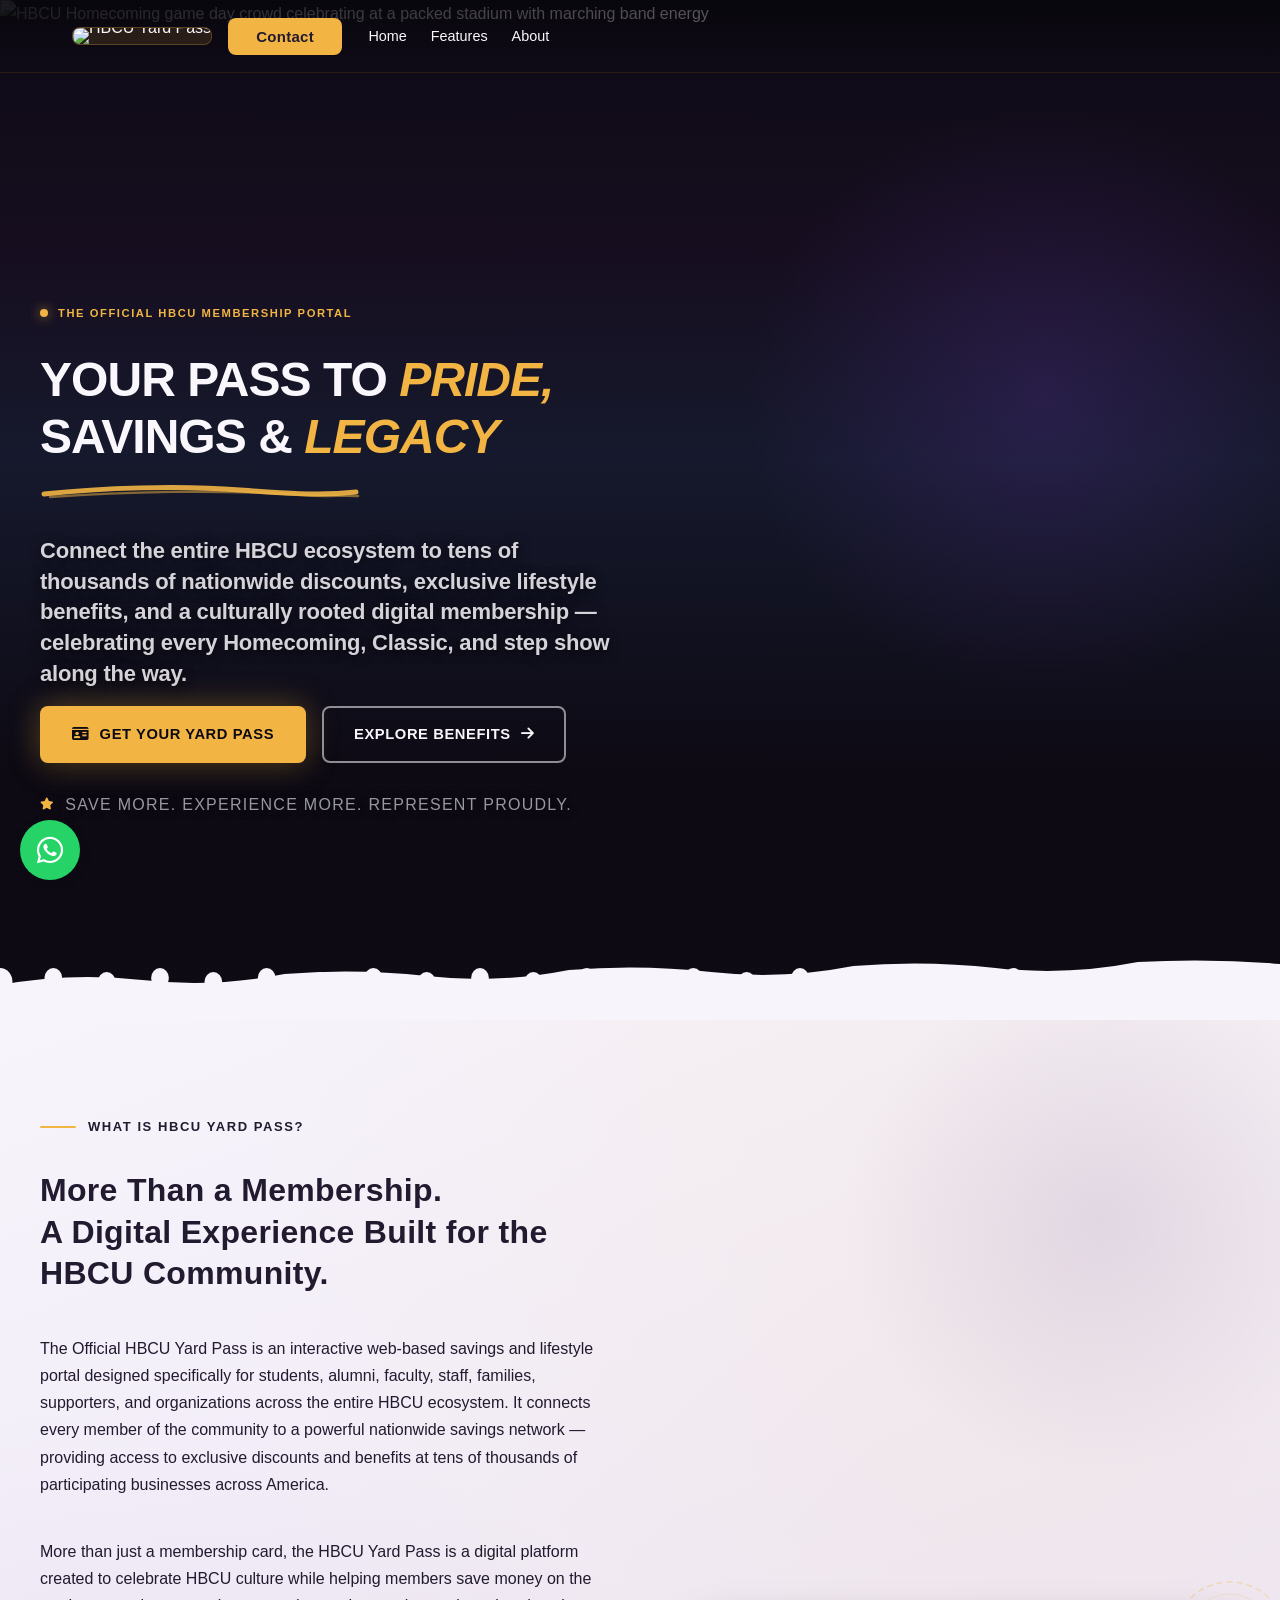
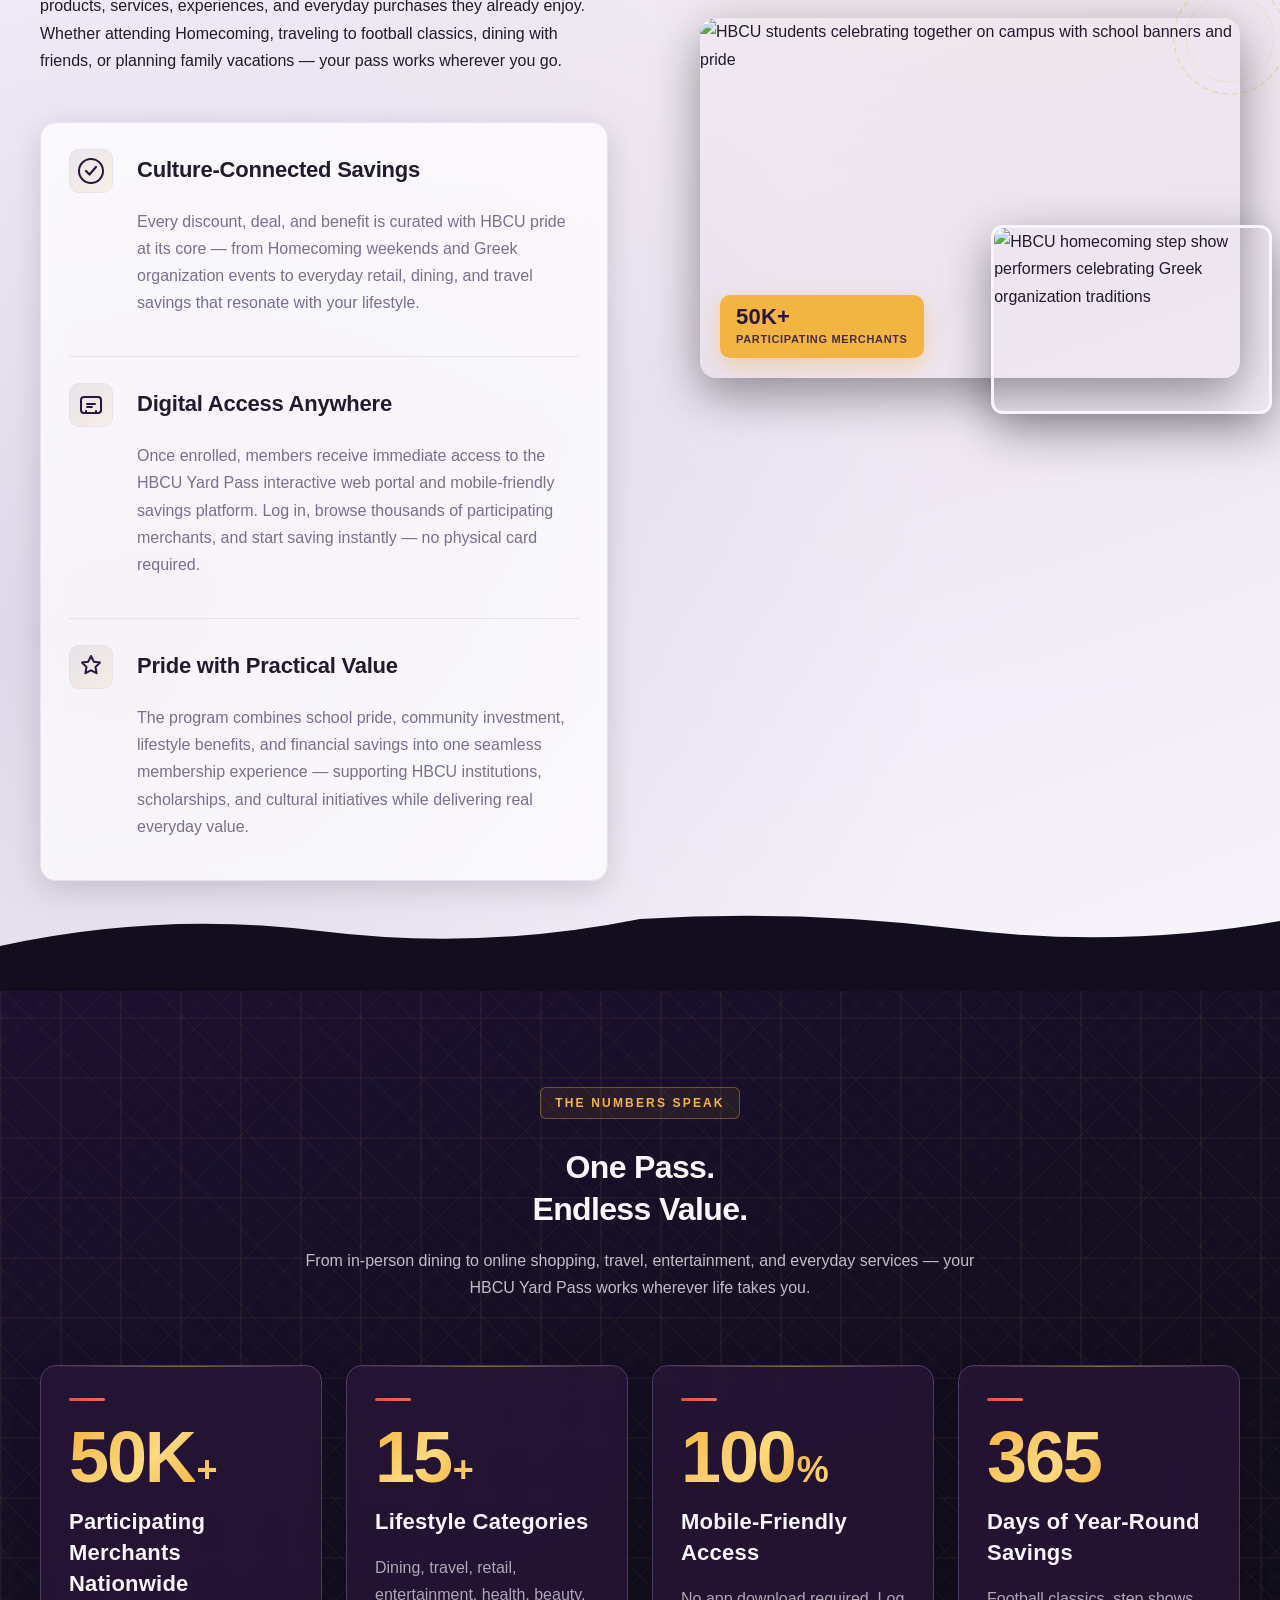
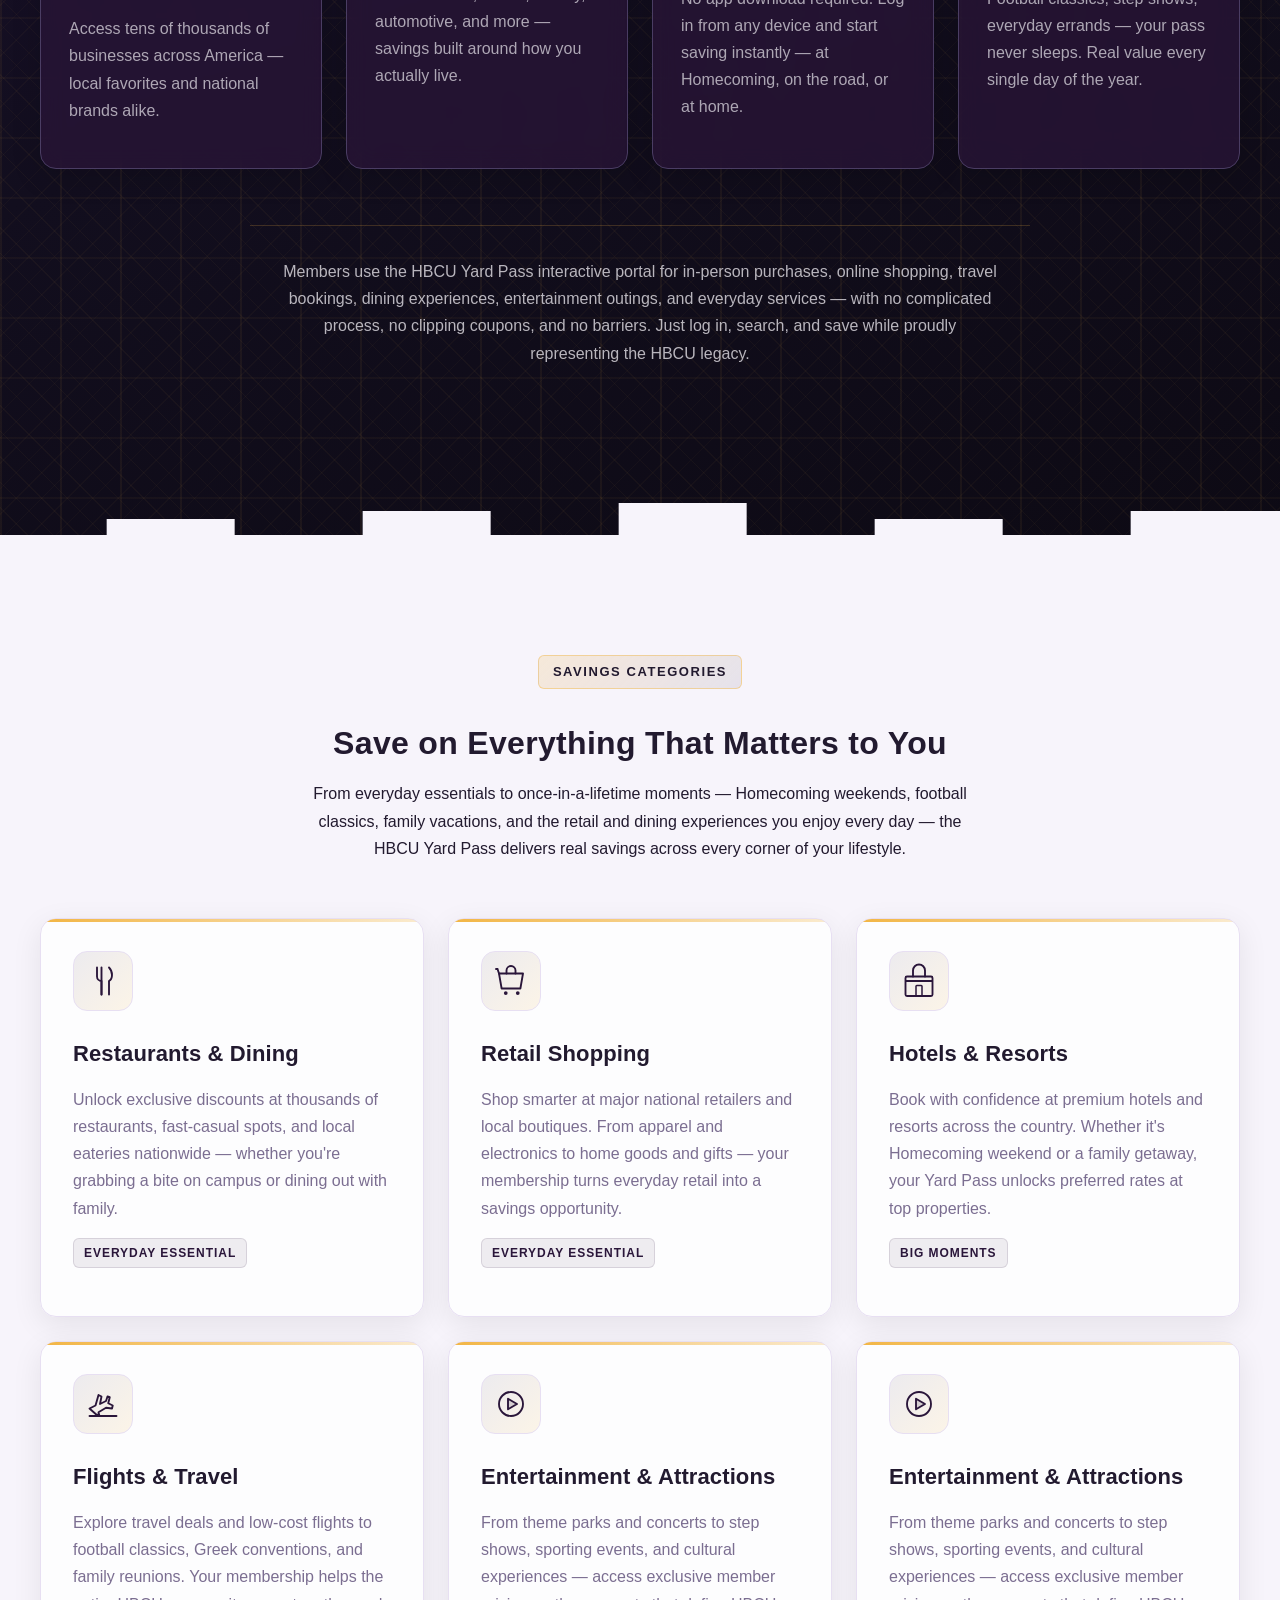
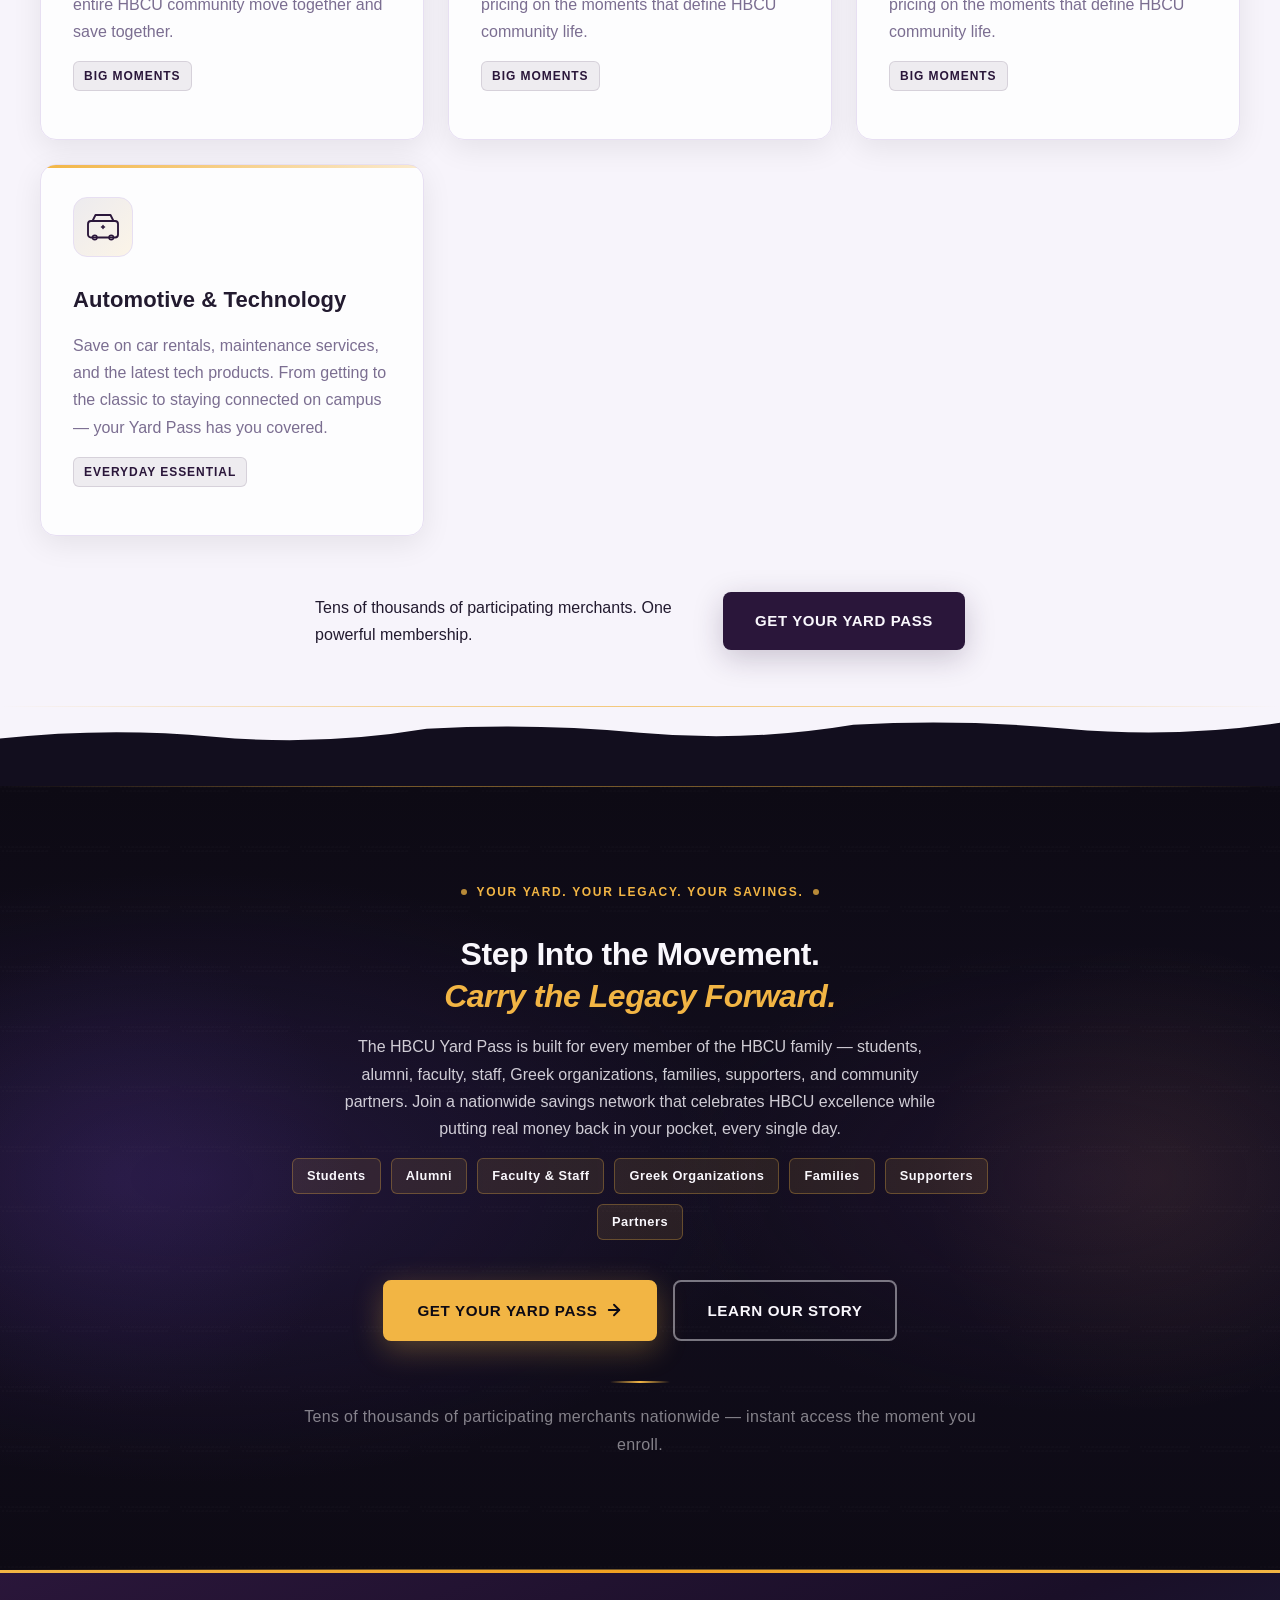
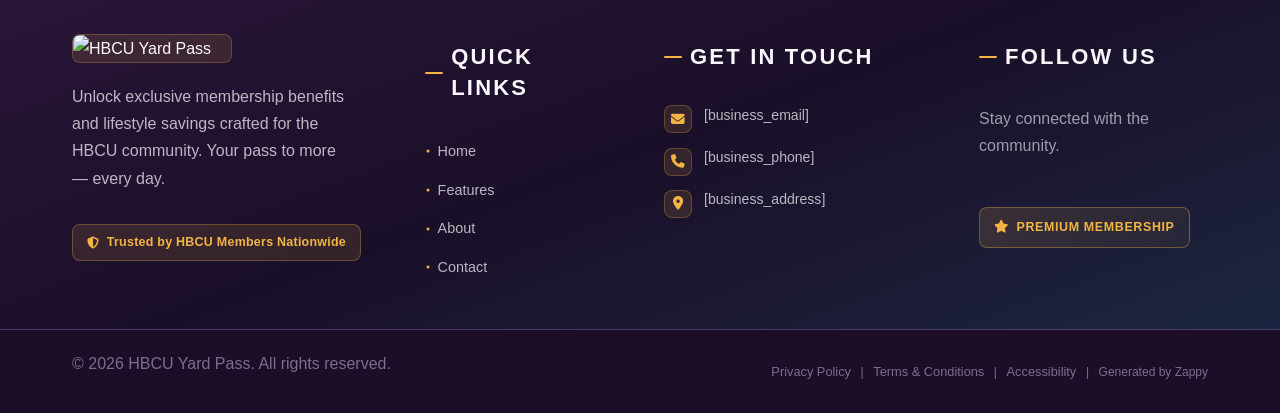
==== commit 39e4776d: "Background sync: Progressive GitHub Sync" ====
--- a/public/index.html
+++ b/public/index.html
@@ -1 +1 @@
-<!doctype html><html lang="en"><head><meta charset="UTF-8"><meta content="width=device-width,initial-scale=1" name="viewport"><meta content="index, follow" name="robots"><title>Save Big, Rep Your HBCU — HBCU Yard Pass</title><meta content="HBCU Yard Pass connects students, alumni, and families to thousands of retail savings nationwide. Fuse culture, pride, and financial empowerment — join today!" name="description"><meta content="HBCU membership savings, driveline retail merchandising, HBCU community benefits, lifestyle savings platform, HBCU financial empowerment" name="keywords"><link href="/assets/favicon.ico" rel="icon" type="image/x-icon"><link href="/assets/favicon-16x16.png" rel="icon" type="image/png" sizes="16x16"><link href="/assets/favicon-32x32.png" rel="icon" type="image/png" sizes="32x32"><link href="/assets/favicon-48x48.png" rel="icon" type="image/png" sizes="48x48"><link href="/assets/favicon-192x192.png" rel="icon" type="image/png" sizes="192x192"><link href="/assets/favicon-512x512.png" rel="icon" type="image/png" sizes="512x512"><link href="/assets/apple-touch-icon.png" rel="apple-touch-icon"><script>!function(){"use strict";var t="0e49cbfa-2366-4338-98ab-fa5ba1715d6c",e="https://api.zappy5.com/api/analytics/track",a=18e5,n=2592e6,o=!0,i=!0,r=!0;var s=function(){var e="zappy_visitor_"+t,a=null;try{if(a=localStorage.getItem(e)){var o=JSON.parse(a),i=Date.now();if(i-o.created<n)return o.lastSeen=i,localStorage.setItem(e,JSON.stringify(o)),o.id}}catch(t){console.warn("Zappy Analytics: LocalStorage not available")}var r="zv_"+Date.now()+"_"+Math.random().toString(36).substr(2,9);try{localStorage.setItem(e,JSON.stringify({id:r,created:Date.now(),lastSeen:Date.now()}))}catch(t){}return r}(),c=function(){var e="zappy_session_"+t,n=null;try{if(n=sessionStorage.getItem(e)){var o=JSON.parse(n),i=Date.now();if(i-o.timestamp<a)return o.timestamp=i,sessionStorage.setItem(e,JSON.stringify(o)),o.id}}catch(t){console.warn("Zappy Analytics: SessionStorage not available")}var r="zs_"+Date.now()+"_"+Math.random().toString(36).substr(2,9);try{sessionStorage.setItem(e,JSON.stringify({id:r,timestamp:Date.now()}))}catch(t){}return r}();function l(a,n){n=n||{};var o={website_id:t,event_type:a,page_path:window.location.pathname,referrer:document.referrer||"direct",visitor_id:s,session_id:c,metadata:n};if(navigator.sendBeacon){var i=new Blob([JSON.stringify(o)],{type:"application/json"});navigator.sendBeacon(e,i)}else fetch(e,{method:"POST",headers:{"Content-Type":"application/json"},body:JSON.stringify(o),keepalive:!0}).catch(function(t){console.warn("Zappy Analytics: Failed to track event",t)})}o&&l("pageview",{title:document.title,url:window.location.href}),i&&document.addEventListener("click",function(t){var e=t.target;if("BUTTON"===e.tagName||e.closest("button")){var a="BUTTON"===e.tagName?e:e.closest("button");l("click",{element:"button",text:a.textContent.trim().substring(0,100),id:a.id||null,class:a.className||null})}else if("A"===e.tagName||e.closest("a")){var n="A"===e.tagName?e:e.closest("a");l("navigation",{element:"link",text:n.textContent.trim().substring(0,100),href:n.href,external:n.hostname!==window.location.hostname})}},!0),r&&document.addEventListener("submit",function(t){var e=t.target;l("form_submit",{form_id:e.id||null,form_name:e.name||null,form_action:e.action||null,form_method:e.method||"GET"})},!0);var d=Date.now();window.addEventListener("beforeunload",function(){l("page_unload",{time_on_page:Math.floor((Date.now()-d)/1e3),page_path:window.location.pathname})}),window.zappyAnalytics={track:l,getVisitorId:function(){return s},getSessionId:function(){return c}}}()</script><meta content="Save Big, Rep Your HBCU — HBCU Yard Pass" property="og:title"><meta content="HBCU Yard Pass connects students, alumni, and families to thousands of retail savings nationwide. Fuse culture, pride, and financial empowerment — join today!" property="og:description"><meta content="summary_large_image" name="twitter:card"><meta content="Save Big, Rep Your HBCU — HBCU Yard Pass" name="twitter:title"><meta content="HBCU Yard Pass connects students, alumni, and families to thousands of retail savings nationwide. Fuse culture, pride, and financial empowerment — join today!" name="twitter:description"><meta content="website" property="og:type"><meta content="en_US" property="og:locale"><link href="https://cdnjs.cloudflare.com/ajax/libs/font-awesome/6.4.0/css/all.min.css" rel="stylesheet"><style>.skip-link{position:absolute;top:0;left:0;transform:translateY(-200%);padding:12px 18px;background:var(--bg-dark,#1a1a1a);color:var(--text-light,#fff);font-weight:600;border-radius:0 0 8px 0;z-index:10000}.skip-link:focus{transform:none;outline:2px solid var(--ring,#fff);outline-offset:2px}:focus-visible{outline:2px solid var(--ring,currentColor);outline-offset:3px}</style><link href="/assets/favicon.ico" rel="icon" type="image/x-icon"><link href="/assets/favicon-16x16.png" rel="icon" type="image/png" sizes="16x16"><link href="/assets/favicon-32x32.png" rel="icon" type="image/png" sizes="32x32"><link href="/assets/favicon-48x48.png" rel="icon" type="image/png" sizes="48x48"><link href="/assets/favicon-192x192.png" rel="icon" type="image/png" sizes="192x192"><link href="/assets/favicon-512x512.png" rel="icon" type="image/png" sizes="512x512"><link href="/assets/apple-touch-icon.png" rel="apple-touch-icon"><link href="https://cdn.jsdelivr.net/npm/vanilla-cookieconsent@3/dist/cookieconsent.css" rel="stylesheet"><script src="https://cdn.jsdelivr.net/npm/vanilla-cookieconsent@3/dist/cookieconsent.umd.js"></script><script src="https://cdn.jsdelivr.net/gh/mickidum/acc_toolbar/acctoolbar/acctoolbar.min.js"></script><link href="/styles.css" rel="stylesheet"><script>window.ZAPPY_WEBSITE_ID="0e49cbfa-2366-4338-98ab-fa5ba1715d6c",window.ZAPPY_API_BASE="https://api.zappy5.com"</script><style id="zappy-dropdown-submenu-styles">#navMenu li:has(.sub-menu),.nav-menu li:has(.sub-menu),.navbar li:has(.sub-menu),nav li:has(.sub-menu){position:relative}#navMenu .sub-menu,.nav-menu .sub-menu,.navbar .sub-menu,nav .sub-menu{display:block!important;position:absolute!important;top:100%;left:0;min-width:220px;background:#fff;border-radius:8px;box-shadow:0 8px 25px rgba(0,0,0,.15);padding:8px 0;opacity:0;visibility:hidden;transform:translateY(10px);transition:all .3s ease;z-index:1000;list-style:none;pointer-events:none}#navMenu li:hover>.sub-menu,.nav-menu li:hover>.sub-menu,.navbar li:hover>.sub-menu,nav li:hover>.sub-menu{opacity:1!important;visibility:visible!important;transform:translateY(0)!important;pointer-events:auto!important}.sub-menu li{list-style:none;margin:0;padding:0}.sub-menu a{display:block!important;padding:10px 16px!important;color:var(--text-dark,#333)!important;font-weight:500;text-decoration:none;white-space:nowrap;transition:background-color .2s}.sub-menu .zappy-nav-child>a{padding-left:28px!important;font-size:.9em!important;opacity:.85!important}[dir=rtl] .sub-menu .zappy-nav-child>a,html[lang=ar] .sub-menu .zappy-nav-child>a,html[lang=he] .sub-menu .zappy-nav-child>a{padding-left:10px!important;padding-right:28px!important}.sub-menu .zappy-nav-parent>a{font-weight:600!important}.sub-menu a:hover{background-color:#f5f5f5}[dir=rtl] .nav-menu .sub-menu,[dir=rtl] .navbar .sub-menu,[dir=rtl] nav .sub-menu,html[lang=ar] .nav-menu .sub-menu,html[lang=ar] .navbar .sub-menu,html[lang=ar] nav .sub-menu,html[lang=he] .nav-menu .sub-menu,html[lang=he] .navbar .sub-menu,html[lang=he] nav .sub-menu{left:auto!important;right:0!important}.sub-menu:empty,.sub-menu:not(:has(li)):not(:has(> a)),.sub-menu:not(:has(li:not(.zappy-hidden-menu-item))):not(:has(> a)){display:none!important;opacity:0!important;visibility:hidden!important;pointer-events:none!important}li:has(.menu-group-title):hover>.sub-menu{opacity:1!important;visibility:visible!important;transform:translateY(0)!important;pointer-events:auto!important}#navMenu>li>.menu-group-title,.nav-menu>li>.menu-group-title{display:inline-block;padding:.5rem 1rem;cursor:default;user-select:none}@media (max-width:768px){#navMenu .sub-menu,.nav-menu .sub-menu,.navbar .sub-menu,nav .sub-menu{position:static!important;transform:none!important;box-shadow:none!important;background:0 0!important;max-height:0;overflow:hidden;opacity:0;visibility:hidden;transition:max-height .3s ease,opacity .3s ease;padding:0!important;border-radius:0!important}#navMenu .sub-menu.mobile-expanded,.nav-menu .sub-menu.mobile-expanded,.navbar .sub-menu.mobile-expanded{max-height:none!important;overflow-y:visible!important;opacity:1!important;visibility:visible!important;padding:8px 0 8px 16px!important}[dir=rtl] .sub-menu.mobile-expanded,html[lang=he] .sub-menu.mobile-expanded{padding:8px 16px 8px 0!important}#navMenu li:hover>.sub-menu,.nav-menu li:hover>.sub-menu,.navbar li:hover>.sub-menu,nav li:hover>.sub-menu{opacity:0;visibility:hidden;pointer-events:none}#navMenu li>.sub-menu.mobile-expanded,.nav-menu li>.sub-menu.mobile-expanded,.navbar li>.sub-menu.mobile-expanded,nav li>.sub-menu.mobile-expanded{opacity:1!important;visibility:visible!important;pointer-events:auto!important}#navMenu li:has(.sub-menu),.nav-menu li:has(.sub-menu),.navbar li:has(.sub-menu),nav li:has(.sub-menu){display:flex!important;flex-wrap:wrap!important;align-items:center!important;position:relative!important;min-height:44px!important}#navMenu li:has(.sub-menu)>a,.nav-menu li:has(.sub-menu)>a,.navbar li:has(.sub-menu)>a,nav li:has(.sub-menu)>a{flex:1!important;min-width:0!important}#navMenu li:has(.sub-menu)>.menu-group-title,.nav-menu li:has(.sub-menu)>.menu-group-title,.navbar li:has(.sub-menu)>.menu-group-title,nav li:has(.sub-menu)>.menu-group-title{flex:1!important;min-width:0!important;padding:0!important;line-height:inherit!important}#navMenu li:has(.sub-menu)>.sub-menu,.nav-menu li:has(.sub-menu)>.sub-menu,.navbar li:has(.sub-menu)>.sub-menu,nav li:has(.sub-menu)>.sub-menu{flex-basis:100%!important;width:100%!important}#navMenu li:has(.sub-menu)>a [class*=arrow],#navMenu li:has(.sub-menu)>a [class*=chevron],.nav-menu li:has(.sub-menu)>a .fa-angle-down,.nav-menu li:has(.sub-menu)>a .fa-chevron-down,.nav-menu li:has(.sub-menu)>a [class*=arrow],.nav-menu li:has(.sub-menu)>a [class*=chevron],nav li:has(.sub-menu)>a [class*=arrow],nav li:has(.sub-menu)>a [class*=chevron]{display:none!important;visibility:hidden!important}.mobile-submenu-toggle{display:flex!important;align-items:center!important;justify-content:center!important;width:44px!important;height:auto!important;background:0 0!important;border:none!important;cursor:pointer!important;color:var(--text-light)!important;position:static!important;flex-shrink:0!important;align-self:stretch!important;z-index:2!important;padding:0!important;margin:0!important}.mobile-submenu-toggle::after{content:''!important;width:0!important;height:0!important;border-left:6px solid transparent!important;border-right:6px solid transparent!important;border-top:7px solid currentColor!important;transition:transform .3s ease!important}.mobile-submenu-toggle.expanded::after{transform:rotate(180deg)!important}.sub-menu a{padding:10px 0!important;display:block!important;color:var(--text-light)!important;white-space:normal!important}.sub-menu .zappy-nav-child>a{padding-left:28px!important;font-size:.9em!important;opacity:.85!important}[dir=rtl] .sub-menu .zappy-nav-child>a,html[lang=ar] .sub-menu .zappy-nav-child>a,html[lang=he] .sub-menu .zappy-nav-child>a{padding-left:0!important;padding-right:28px!important}.sub-menu .zappy-nav-parent>a{font-weight:600!important}#navMenu.active,.nav-menu.active{max-width:100vw!important;overflow-x:hidden!important;box-sizing:border-box!important}.navbar .sub-menu li a,.zappy-products-dropdown .sub-menu a,nav.navbar .sub-menu li a{color:var(--text-light)!important}}@media (min-width:769px){.mobile-submenu-toggle{display:none!important}}</style><style id="zappy-widget-visibility">html[dir=rtl] .whatsapp-float{right:20px!important;left:auto!important}html:not([dir]) .whatsapp-float,html[dir=ltr] .whatsapp-float{left:20px!important;right:auto!important}html[dir=rtl] #mic-access-tool-general-button,html[dir=rtl] #mic-init-access-tool #mic-access-tool-general-button,html[dir=rtl] #mic-init-access-tool .mic-access-tool-general-button,html[dir=rtl] ._access-icon,html[dir=rtl] .mic-access-tool-general-button{left:20px!important;right:auto!important}html:not([dir]) #mic-access-tool-general-button,html:not([dir]) #mic-init-access-tool #mic-access-tool-general-button,html:not([dir]) #mic-init-access-tool .mic-access-tool-general-button,html:not([dir]) ._access-icon,html:not([dir]) .mic-access-tool-general-button,html[dir=ltr] #mic-access-tool-general-button,html[dir=ltr] #mic-init-access-tool #mic-access-tool-general-button,html[dir=ltr] #mic-init-access-tool .mic-access-tool-general-button,html[dir=ltr] ._access-icon,html[dir=ltr] .mic-access-tool-general-button{right:20px!important;left:auto!important}@media (max-width:768px){.whatsapp-float{display:flex!important}}@media (min-width:769px){.whatsapp-float{display:flex!important}}@media (max-width:768px){#mic-access-tool-general-button,#mic-init-access-tool #mic-access-tool-general-button,#mic-init-access-tool .mic-access-tool-general-button,._access-icon,.mic-access-tool-general-button{display:flex!important;visibility:visible!important;opacity:1!important;pointer-events:auto!important}#mic-access-tool-box.opened-mic-access-tool,#mic-init-access-tool #mic-access-tool-box.opened-mic-access-tool,.mic-access-tool-box.opened-mic-access-tool{visibility:visible!important;opacity:1!important;pointer-events:auto!important}}@media (min-width:769px){#mic-access-tool-general-button,#mic-init-access-tool #mic-access-tool-general-button,#mic-init-access-tool .mic-access-tool-general-button,._access-icon,.mic-access-tool-general-button{display:flex!important;visibility:visible!important;opacity:1!important;pointer-events:auto!important}#mic-access-tool-box.opened-mic-access-tool,#mic-init-access-tool #mic-access-tool-box.opened-mic-access-tool,.mic-access-tool-box.opened-mic-access-tool{visibility:visible!important;opacity:1!important;pointer-events:auto!important}}</style></head><body><a href="#main" class="skip-link">Skip to main content</a><nav class="navbar"><button aria-label="Menu" class="mobile-toggle" id="mobileToggle"><svg viewBox="0 0 24 24" fill="none" height="24" width="24" class="hamburger-icon"><path d="M3 12h18M3 6h18M3 18h18" stroke="currentColor" stroke-width="2" stroke-linecap="round"></path></svg> <svg viewBox="0 0 24 24" fill="none" height="24" width="24" class="close-icon" style="display:none"><path d="M18 6L6 18M6 6l12 12" stroke="currentColor" stroke-width="2" stroke-linecap="round"></path></svg></button> <button aria-label="Call" class="phone-header-btn" data-phone=""><svg viewBox="0 0 24 24" fill="currentColor" height="20" width="20"><path d="M22 16.92v3a2 2 0 0 1-2.18 2 19.79 19.79 0 0 1-8.63-3.07 19.5 19.5 0 0 1-6-6 19.79 19.79 0 0 1-3.07-8.67A2 2 0 0 1 4.11 2h3a2 2 0 0 1 2 1.72 12.84 12.84 0 0 0 .7 2.81 2 2 0 0 1-.45 2.11L8.09 9.91a16 16 0 0 0 6 6l1.27-1.27a2 2 0 0 1 2.11-.45 12.84 12.84 0 0 0 2.81.7A2 2 0 0 1 22 16.92z"></path></svg></button><div class="nav-container"><div class="nav-brand"><a href="/" class="logo-link"><img alt="HBCU Yard Pass" src="/assets/site-home-image-1.webp" class="logo"></a></div><ul class="nav-menu" id="navMenu"><li><a href="/">Home</a></li><li><a href="/features">Features</a></li><li><a href="/about">About</a></li></ul><div class="nav-cta-container"><a href="/contact" class="nav-cta-btn">Contact</a></div></div></nav><script>window.addEventListener("load",function(){const e=document.querySelector(".navbar, nav, header");if(!e)return void console.log("[Navbar] Navbar element not found");let t=document.getElementById("mobileToggle")||document.querySelector(".mobile-toggle")||document.querySelector(".hamburger")||document.querySelector(".hamburger-menu")||document.querySelector(".menu-toggle")||document.querySelector(".burger-menu")||document.querySelector('[aria-label="Menu"]')||document.querySelector('[aria-label="תפריט"]');const n=document.querySelector(".phone-header-btn"),o=window.getComputedStyle(e);let r=o.backgroundColor;if(console.log("[Navbar] Initial navbar background:",r),"transparent"===r||"rgba(0, 0, 0, 0)"===r||r.startsWith("rgba")&&r.includes(", 0)")){const e=o.backgroundImage;if(e&&"none"!==e)console.log("[Navbar] Navbar has background image/gradient, using dark text"),r="rgb(240, 240, 240)";else{const e=window.getComputedStyle(document.body).backgroundColor;console.log("[Navbar] Navbar transparent, using body background:",e),r=e}}const a=r.match(/\d+/g);if(a&&a.length>=3){const e=(.299*parseInt(a[0])+.587*parseInt(a[1])+.114*parseInt(a[2]))/255;console.log("[Navbar] Mobile button colors preserved from Claude CSS (luminance:",e.toFixed(2)+")");const o=document.createElement("style");o.id="zappy-mobile-nav-fix";document.documentElement.lang;document.documentElement.dir,o.textContent='\n        /* Hide mobile buttons on desktop, show only on mobile */\n        @media (min-width: 769px) {\n          .mobile-toggle,\n          .phone-header-btn {\n            display: none !important;\n          }\n        }\n        \n        /* Show and position mobile buttons correctly on mobile */\n        @media (max-width: 768px) {\n          .navbar,\n          nav.navbar {\n            min-height: 70px !important;\n          }\n\n          .mobile-toggle,\n          .phone-header-btn {\n            position: absolute !important;\n            top: 0 !important;\n            bottom: 0 !important;\n            margin-top: auto !important;\n            margin-bottom: auto !important;\n            transform: none !important;\n            z-index: 1001 !important;\n            display: flex !important;\n            align-items: center !important;\n            justify-content: center !important;\n            width: 36px !important;\n            height: 36px !important;\n            border-radius: 50% !important;\n            border: none !important;\n            cursor: pointer !important;\n            padding: 6px !important;\n            background: none !important;\n            color: var(--nav-text, var(--text-light)) !important;\n            touch-action: manipulation !important;\n            -webkit-tap-highlight-color: transparent !important;\n          }\n\n          html[data-zappy-site-type="ecommerce"] .phone-header-btn,\n          body[data-zappy-site-type="ecommerce"] .phone-header-btn,\n          html[data-zappy-site-type="ecommerce"] header .phone-header-btn,\n          html[data-zappy-site-type="ecommerce"] nav .phone-header-btn {\n            display: none !important;\n            visibility: hidden !important;\n            width: 0 !important;\n            height: 0 !important;\n            min-width: 0 !important;\n            overflow: hidden !important;\n          }\n          \n          /* LTR positioning (default): hamburger LEFT, phone RIGHT */\n          html:not([dir="rtl"]):not([lang="he"]):not([lang="ar"]) .mobile-toggle,\n          html[dir="ltr"] .mobile-toggle {\n            left: 12px !important;\n            right: auto !important;\n          }\n          html:not([dir="rtl"]):not([lang="he"]):not([lang="ar"]) .phone-header-btn,\n          html[dir="ltr"] .phone-header-btn {\n            right: 12px !important;\n            left: auto !important;\n          }\n          \n          /* RTL positioning: hamburger RIGHT, phone LEFT */\n          html[dir="rtl"] .mobile-toggle,\n          html[lang="he"] .mobile-toggle,\n          html[lang="ar"] .mobile-toggle {\n            right: 12px !important;\n            left: auto !important;\n          }\n          html[dir="rtl"] .phone-header-btn,\n          html[lang="he"] .phone-header-btn,\n          html[lang="ar"] .phone-header-btn {\n            left: 12px !important;\n            right: auto !important;\n          }\n          \n          /* CRITICAL: Ensure nav-container has min-height on mobile */\n          /* All children are positioned absolutely/fixed on mobile, so height:auto collapses to 0 */\n          .nav-container {\n            min-height: 70px !important;\n            position: relative !important;\n          }\n          \n          /* Ensure SVG icons are properly sized and inherit color */\n          .mobile-toggle svg,\n          .phone-header-btn svg {\n            width: 24px !important;\n            height: 24px !important;\n            /* Don\'t force display - let JavaScript control hamburger/close toggle */\n          }\n          \n          /* Reset nav-cta-container on mobile - remove desktop box-shadow/padding */\n          /* that creates a visible ghost box when CTA button is hidden */\n          .nav-cta-container {\n            box-shadow: none !important;\n            padding: 0 !important;\n          }\n          \n          /* Hide nav-cta-container entirely on mobile when there\'s no lang-switcher */\n          /* (only the CTA button is inside, and it\'s hidden on mobile) */\n          .nav-cta-container:not(:has(.lang-switcher)) {\n            display: none !important;\n          }\n          \n          /* CRITICAL: Prevent hero image fade gradient from bleeding over headline text */\n          /* The .image-fade-gradient has bottom: -30px (extends below parent) */\n          /* On mobile stacked layout, this overlaps the h1 text below the image */\n          .hero-image-column {\n            overflow: hidden !important;\n          }\n          .image-fade-gradient {\n            bottom: 0 !important;\n          }\n          \n          /* Hide desktop language switcher on mobile - hamburger menu handles it */\n          /* High specificity to override stored CSS */\n          .lang-switcher,\n          .nav-cta-container .lang-switcher,\n          .nav-container .lang-switcher,\n          .navbar .lang-switcher,\n          .navbar .nav-cta-container .lang-switcher {\n            display: none !important;\n          }\n        }\n      ';const r=document.getElementById("zappy-mobile-nav-fix");r&&r.remove(),document.head.appendChild(o),console.log("[Navbar] Critical CSS injected for mobile nav positioning");const i=window.innerWidth<=768;if(t){const e=t.querySelector(".hamburger-icon"),n=t.querySelector(".close-icon");e&&(e.style.setProperty("width","24px","important"),e.style.setProperty("height","24px","important"),e.style.setProperty("display","block","important")),n&&(n.style.setProperty("width","24px","important"),n.style.setProperty("height","24px","important"),n.style.setProperty("display","none","important")),i?(t.style.setProperty("position","absolute","important"),t.style.setProperty("top","0","important"),t.style.setProperty("bottom","0","important"),t.style.setProperty("margin-top","auto","important"),t.style.setProperty("margin-bottom","auto","important"),t.style.setProperty("transform","none","important"),t.style.setProperty("z-index","1001","important"),t.style.removeProperty("left"),t.style.removeProperty("right"),console.log("[Navbar] Mobile toggle positioning applied (mobile viewport)")):(t.style.removeProperty("position"),t.style.removeProperty("top"),t.style.removeProperty("transform"),t.style.removeProperty("z-index"),t.style.removeProperty("left"),t.style.removeProperty("right"),console.log("[Navbar] Desktop viewport - cleared mobile toggle inline positioning"))}if(n){const e=n.querySelector("svg");e&&(e.style.width="24px",e.style.height="24px",e.setAttribute("width","24"),e.setAttribute("height","24")),i?(n.style.setProperty("position","absolute","important"),n.style.setProperty("top","0","important"),n.style.setProperty("bottom","0","important"),n.style.setProperty("margin-top","auto","important"),n.style.setProperty("margin-bottom","auto","important"),n.style.setProperty("transform","none","important"),n.style.setProperty("z-index","1001","important"),n.style.removeProperty("left"),n.style.removeProperty("right"),console.log("[Navbar] Phone button positioning applied (mobile viewport)")):(n.style.removeProperty("position"),n.style.removeProperty("top"),n.style.removeProperty("transform"),n.style.removeProperty("z-index"),n.style.removeProperty("left"),n.style.removeProperty("right"),console.log("[Navbar] Desktop viewport - cleared phone button inline positioning"))}}else console.log("[Navbar] Could not parse background color:",r);t=document.getElementById("mobileToggle")||document.querySelector(".mobile-toggle")||document.querySelector(".hamburger")||document.querySelector(".hamburger-menu")||document.querySelector(".menu-toggle")||document.querySelector(".burger-menu")||document.querySelector('[aria-label="Menu"]')||document.querySelector('[aria-label="תפריט"]');const i=document.getElementById("navMenu")||document.querySelector(".nav-menu")||document.querySelector(".nav-links")||document.querySelector("nav ul:not(.submenu)");if(!t||!i)return void console.log("[Navbar] Mobile toggle or menu not found:",{toggle:!!t,menu:!!i});i.id||(i.id="navMenu"),console.log("[Navbar] Initializing mobile menu...");const l=t.cloneNode(!0);t.parentNode.replaceChild(l,t);var s=0;function p(e){var t=Date.now();t-s<300||(s=t,function(e){e.preventDefault(),e.stopPropagation();const t=l.querySelector(".hamburger-icon"),n=l.querySelector(".close-icon");i.classList.contains("active")?(i.classList.remove("active"),t&&t.style.setProperty("display","block","important"),n&&n.style.setProperty("display","none","important"),document.body.style.overflow="",console.log("[Navbar] Menu closed")):(i.classList.add("active"),t&&t.style.setProperty("display","none","important"),n&&n.style.setProperty("display","block","important"),document.body.style.overflow="hidden",console.log("[Navbar] Menu opened"))}(e))}l.addEventListener("click",p),l.addEventListener("touchend",p),i.querySelectorAll("a").forEach(function(e){e.addEventListener("click",function(){if("#"===this.getAttribute("href"))return;const e=l.querySelector(".hamburger-icon"),t=l.querySelector(".close-icon");i.classList.remove("active"),e&&e.style.setProperty("display","block","important"),t&&t.style.setProperty("display","none","important"),document.body.style.overflow="",console.log("[Navbar] Menu closed (link clicked)")})});var m=i.querySelectorAll(".dropdown-toggle");m.forEach(function(e){e.addEventListener("click",function(e){e.preventDefault(),e.stopPropagation();var t=this.closest(".nav-dropdown");t&&(t.parentNode.querySelectorAll(".nav-dropdown.open").forEach(function(e){e!==t&&e.classList.remove("open")}),t.classList.toggle("open"),console.log("[Navbar] Dropdown toggled:",t.classList.contains("open")?"open":"closed"))})}),document.addEventListener("click",function(e){e.target.closest(".nav-dropdown")||document.querySelectorAll(".nav-dropdown.open").forEach(function(e){e.classList.remove("open")})}),console.log("[Navbar] Dropdown handlers initialized for "+m.length+" dropdowns"),n&&n.addEventListener("click",function(){const e=document.querySelectorAll('a[href^="tel:"]'),t=e.length>0?e[0].getAttribute("href").replace("tel:",""):"[business_phone]";window.location.href="tel:"+t,console.log("[Navbar] Phone button clicked")}),console.log("[Navbar] Mobile menu initialized successfully")})</script><main id="main"><section class="home-hero-section" data-band-index="0" data-layout-spec="Home-hero" data-hero-type="fullscreen-scrim"><div class="home-hero-bg-wrapper"><img alt="HBCU Homecoming game day crowd celebrating at a packed stadium with marching band energy" src="/assets/site-home-hero-image-1.webp" class="home-hero-bg-img" data-context="High-energy HBCU Homecoming game day scene at a packed stadium during golden hour. A vibrant crowd of Black college students and alumni wearing school colors — deep purples, golds, and greens — fill the stands. A marching band in full uniform plays on the field below. Stadium lights cast warm amber and gold tones across the scene. Flags waving, people cheering, electric atmosphere of Black college football culture, cinematic wide-angle shot with rich warm tones and motion blur suggesting celebration and community energy." data-hero-bg="true" data-placeholder="home-hero-image-1" fetchpriority="high" height="900" loading="eager" width="1440"></div><div class="home-hero-scrim" aria-hidden="true"></div><div class="home-hero-purple-glow" aria-hidden="true"></div><div class="home-hero-texture" aria-hidden="true"></div><div class="home-hero-content-wrapper"><div class="home-hero-container"><div class="home-hero-content-group"><div class="home-hero-eyebrow"><span class="home-hero-eyebrow-dot" aria-hidden="true"></span> <span>The Official HBCU Membership Portal</span></div><h1 class="home-hero-h1">Your Pass to <span class="home-hero-h1-gold">Pride,</span><br>Savings &amp; <span class="home-hero-h1-gold">Legacy</span></h1><div class="home-hero-brush-underline" aria-hidden="true"><svg viewBox="0 0 320 18" xmlns="http://www.w3.org/2000/svg" aria-hidden="true" fill="none" data-no-icon-edit="true" preserveAspectRatio="none"><path d="M4 12 C60 6, 140 3, 200 8 C240 11, 280 14, 316 10" stroke="#F2B544" stroke-width="5" stroke-linecap="round" fill="none" opacity="0.9"></path><path d="M10 15 C80 10, 180 7, 260 13 C285 15, 305 13, 318 14" stroke="#F2B544" stroke-width="2.5" stroke-linecap="round" fill="none" opacity="0.5"></path></svg></div><h3 class="home-hero-subtitle">Connect the entire HBCU ecosystem to tens of thousands of nationwide discounts, exclusive lifestyle benefits, and a culturally rooted digital membership — celebrating every Homecoming, Classic, and step show along the way.</h3><div class="home-hero-cta-group"><a href="/contact" class="home-hero-btn-primary"><i class="fa-solid fa-id-card" aria-hidden="true"></i> Get Your Yard Pass </a><a href="/features" class="home-hero-btn-secondary">Explore Benefits <i class="fa-solid fa-arrow-right" aria-hidden="true"></i></a></div><p class="home-hero-tagline"><i class="fa-solid fa-star home-hero-tagline-star" aria-hidden="true"></i> Save more. Experience more. Represent proudly.</p></div></div></div><div class="home-hero-divider-wrapper"><svg viewBox="0 0 1440 90" xmlns="http://www.w3.org/2000/svg" aria-hidden="true" data-no-icon-edit="true" preserveAspectRatio="none"><circle cx="0" cy="52" r="14" fill="var(--bg-light)"></circle><circle cx="60" cy="48" r="10" fill="var(--bg-light)"></circle><circle cx="120" cy="52" r="10" fill="var(--bg-light)"></circle><circle cx="180" cy="48" r="10" fill="var(--bg-light)"></circle><circle cx="240" cy="52" r="10" fill="var(--bg-light)"></circle><circle cx="300" cy="48" r="10" fill="var(--bg-light)"></circle><circle cx="360" cy="52" r="10" fill="var(--bg-light)"></circle><circle cx="420" cy="48" r="10" fill="var(--bg-light)"></circle><circle cx="480" cy="52" r="10" fill="var(--bg-light)"></circle><circle cx="540" cy="48" r="10" fill="var(--bg-light)"></circle><circle cx="600" cy="52" r="10" fill="var(--bg-light)"></circle><circle cx="660" cy="48" r="10" fill="var(--bg-light)"></circle><circle cx="720" cy="52" r="10" fill="var(--bg-light)"></circle><circle cx="780" cy="48" r="10" fill="var(--bg-light)"></circle><circle cx="840" cy="52" r="10" fill="var(--bg-light)"></circle><circle cx="900" cy="48" r="10" fill="var(--bg-light)"></circle><circle cx="960" cy="52" r="10" fill="var(--bg-light)"></circle><circle cx="1020" cy="48" r="10" fill="var(--bg-light)"></circle><circle cx="1080" cy="52" r="10" fill="var(--bg-light)"></circle><circle cx="1140" cy="48" r="10" fill="var(--bg-light)"></circle><circle cx="1200" cy="52" r="10" fill="var(--bg-light)"></circle><circle cx="1260" cy="48" r="10" fill="var(--bg-light)"></circle><circle cx="1320" cy="52" r="10" fill="var(--bg-light)"></circle><circle cx="1380" cy="48" r="10" fill="var(--bg-light)"></circle><circle cx="1440" cy="52" r="14" fill="var(--bg-light)"></circle><path d="M0,90 L0,55 Q80,42 160,50 T320,44 Q400,38 480,46 T640,40 Q720,34 800,42 T960,36 Q1040,30 1120,38 T1280,32 Q1360,28 1440,34 L1440,90 Z" fill="var(--bg-light)"></path></svg></div></section><section class="home-story-section" data-band-index="1" data-layout-spec="Home-story"><div class="story-bg-glow" aria-hidden="true"></div><div class="story-container"><div class="story-content-col"><div class="story-eyebrow"><span class="story-eyebrow-line" aria-hidden="true"></span> <span class="story-eyebrow-text">What Is HBCU Yard Pass?</span></div><h2 class="story-heading">More Than a Membership.<br>A Digital Experience Built for the HBCU Community.</h2><p class="story-body">The Official HBCU Yard Pass is an interactive web-based savings and lifestyle portal designed specifically for students, alumni, faculty, staff, families, supporters, and organizations across the entire HBCU ecosystem. It connects every member of the community to a powerful nationwide savings network — providing access to exclusive discounts and benefits at tens of thousands of participating businesses across America.</p><p class="story-body">More than just a membership card, the HBCU Yard Pass is a digital platform created to celebrate HBCU culture while helping members save money on the products, services, experiences, and everyday purchases they already enjoy. Whether attending Homecoming, traveling to football classics, dining with friends, or planning family vacations — your pass works wherever you go.</p><div class="story-values"><div class="story-value-item"><div class="story-value-icon" aria-hidden="true"><svg viewBox="0 0 28 28" xmlns="http://www.w3.org/2000/svg" fill="none" height="28" width="28" data-element-type="icon" data-icon-type="svg"><circle cx="14" cy="14" r="12" stroke="currentColor" stroke-width="2"></circle><path d="M9 14l3.5 3.5L19 10" stroke="currentColor" stroke-width="2.2" stroke-linecap="round" stroke-linejoin="round"></path></svg></div><div class="story-value-text"><h3 class="story-value-title">Culture-Connected Savings</h3><p>Every discount, deal, and benefit is curated with HBCU pride at its core — from Homecoming weekends and Greek organization events to everyday retail, dining, and travel savings that resonate with your lifestyle.</p></div></div><div class="story-value-divider" aria-hidden="true"></div><div class="story-value-item"><div class="story-value-icon" aria-hidden="true"><svg viewBox="0 0 28 28" xmlns="http://www.w3.org/2000/svg" fill="none" height="28" width="28" data-element-type="icon" data-icon-type="svg"><rect height="16" rx="3" stroke="currentColor" stroke-width="2" width="20" x="4" y="6"></rect><path d="M9 20v2M19 20v2M7 22h14" stroke="currentColor" stroke-width="2" stroke-linecap="round"></path><path d="M10 13h8M10 16h5" stroke="currentColor" stroke-width="1.8" stroke-linecap="round"></path></svg></div><div class="story-value-text"><h3 class="story-value-title">Digital Access Anywhere</h3><p>Once enrolled, members receive immediate access to the HBCU Yard Pass interactive web portal and mobile-friendly savings platform. Log in, browse thousands of participating merchants, and start saving instantly — no physical card required.</p></div></div><div class="story-value-divider" aria-hidden="true"></div><div class="story-value-item"><div class="story-value-icon" aria-hidden="true"><svg viewBox="0 0 28 28" xmlns="http://www.w3.org/2000/svg" fill="none" height="28" width="28" data-element-type="icon" data-icon-type="svg"><path d="M14 3l2.8 5.7 6.2.9-4.5 4.4 1.1 6.2L14 17.3 8.4 20.2l1.1-6.2L5 9.6l6.2-.9L14 3z" stroke="currentColor" stroke-width="2" stroke-linejoin="round"></path></svg></div><div class="story-value-text"><h3 class="story-value-title">Pride with Practical Value</h3><p>The program combines school pride, community investment, lifestyle benefits, and financial savings into one seamless membership experience — supporting HBCU institutions, scholarships, and cultural initiatives while delivering real everyday value.</p></div></div></div></div><div class="story-image-col"><div class="story-image-stack"><div class="story-image-primary"><img alt="HBCU students celebrating together on campus with school banners and pride" src="/assets/site-home-story-image-1.webp" data-context="Documentary-style editorial photograph of a vibrant HBCU campus scene: a group of diverse college students in school colors laughing and celebrating together near a banner-draped campus quad. Warm golden-hour light, candid energy, tailgate textures in the background, capturing the authentic community pride and lifestyle of HBCU culture." data-placeholder="home-story-image-1" height="420" loading="lazy" width="600" decoding="async"><div class="story-badge" aria-hidden="false"><span class="story-badge-number">50K+</span> <span class="story-badge-label">Participating Merchants</span></div></div><div class="story-image-secondary"><img alt="HBCU homecoming step show performers celebrating Greek organization traditions" src="/assets/site-home-story-image-2.webp" data-context="Close-up editorial shot of HBCU homecoming atmosphere: colorful Greek organization step show performers in formation on a stadium field, wearing vibrant uniforms with fraternity and sorority letters, crowd cheering in the background. Rich warm tones, cinematic depth, celebrating HBCU tradition and legacy." data-placeholder="home-story-image-2" height="220" loading="lazy" width="320" decoding="async"></div><div class="story-deco-ring" aria-hidden="true"><svg viewBox="0 0 120 120" xmlns="http://www.w3.org/2000/svg" aria-hidden="true" fill="none" height="120" width="120" data-no-icon-edit="true"><circle cx="60" cy="60" r="56" stroke="var(--accent)" stroke-width="1.5" opacity="0.45" stroke-dasharray="6 4"></circle><circle cx="60" cy="60" r="44" stroke="var(--accent)" stroke-width="1" opacity="0.25"></circle></svg></div></div></div></div><div class="story-divider-wrapper"><svg viewBox="0 0 1440 90" xmlns="http://www.w3.org/2000/svg" aria-hidden="true" data-no-icon-edit="true" preserveAspectRatio="none"><path d="M0,90 L0,45 Q180,10 360,30 T720,18 Q900,8 1080,28 T1440,20 L1440,90 Z" fill="#120E1E"></path></svg></div></section><section class="home-stats-section" data-band-index="2" data-layout-spec="Home-stats"><div class="home-stats-pattern" aria-hidden="true"></div><div class="home-stats-container"><div class="home-stats-intro"><span class="home-stats-eyebrow">The Numbers Speak</span><h2 class="home-stats-heading">One Pass.<br>Endless Value.</h2><p class="home-stats-subhead">From in-person dining to online shopping, travel, entertainment, and everyday services — your HBCU Yard Pass works wherever life takes you.</p></div><div class="home-stats-grid"><article class="home-stats-panel"><div class="home-stats-accent-line" aria-hidden="true"></div><div class="home-stats-number"><span class="home-stats-numeral">50K</span> <span class="home-stats-plus">+</span></div><h3 class="home-stats-label">Participating Merchants Nationwide</h3><p class="home-stats-desc">Access tens of thousands of businesses across America — local favorites and national brands alike.</p></article><article class="home-stats-panel"><div class="home-stats-accent-line" aria-hidden="true"></div><div class="home-stats-number"><span class="home-stats-numeral">15</span> <span class="home-stats-plus">+</span></div><h3 class="home-stats-label">Lifestyle Categories</h3><p class="home-stats-desc">Dining, travel, retail, entertainment, health, beauty, automotive, and more — savings built around how you actually live.</p></article><article class="home-stats-panel"><div class="home-stats-accent-line" aria-hidden="true"></div><div class="home-stats-number"><span class="home-stats-numeral">100</span> <span class="home-stats-percent">%</span></div><h3 class="home-stats-label">Mobile-Friendly Access</h3><p class="home-stats-desc">No app download required. Log in from any device and start saving instantly — at Homecoming, on the road, or at home.</p></article><article class="home-stats-panel"><div class="home-stats-accent-line" aria-hidden="true"></div><div class="home-stats-number"><span class="home-stats-numeral">365</span></div><h3 class="home-stats-label">Days of Year-Round Savings</h3><p class="home-stats-desc">Football classics, step shows, everyday errands — your pass never sleeps. Real value every single day of the year.</p></article></div><div class="home-stats-anchor"><p>Members use the HBCU Yard Pass interactive portal for in-person purchases, online shopping, travel bookings, dining experiences, entertainment outings, and everyday services — with no complicated process, no clipping coupons, and no barriers. Just log in, search, and save while proudly representing the HBCU legacy.</p></div></div><div class="home-stats-divider-wrapper"><svg viewBox="0 0 1200 72" xmlns="http://www.w3.org/2000/svg" aria-hidden="true" data-no-icon-edit="true" preserveAspectRatio="none"><path d="M0,72 L0,48 L100,48 L100,32 L220,32 L220,48 L340,48 L340,24 L460,24 L460,48 L580,48 L580,16 L700,16 L700,48 L820,48 L820,32 L940,32 L940,48 L1060,48 L1060,24 L1200,24 L1200,72 Z" fill="var(--bg-light)"></path></svg></div></section><section class="home-categories-section" data-band-index="3" data-layout-spec="Home-categories"><div class="home-categories-container"><div class="home-categories-intro"><span class="home-categories-eyebrow">Savings Categories</span><h2 class="home-categories-heading">Save on Everything That Matters to You</h2><p class="home-categories-subtext">From everyday essentials to once-in-a-lifetime moments — Homecoming weekends, football classics, family vacations, and the retail and dining experiences you enjoy every day — the HBCU Yard Pass delivers real savings across every corner of your lifestyle.</p></div><div class="home-categories-grid"><article class="home-cat-card"><div class="home-cat-card-icon-wrap"><svg viewBox="0 0 48 48" xmlns="http://www.w3.org/2000/svg" aria-hidden="true" fill="none" height="36" width="36" data-element-type="icon" data-icon-type="svg"><path d="M16 6v12a6 6 0 0 0 6 6v18" stroke="currentColor" stroke-width="2.5" stroke-linecap="round" stroke-linejoin="round"></path><path d="M22 6v36" stroke="currentColor" stroke-width="2.5" stroke-linecap="round"></path><path d="M32 6c0 0 4 4 4 10s-4 8-4 8v18" stroke="currentColor" stroke-width="2.5" stroke-linecap="round" stroke-linejoin="round"></path></svg></div><div class="home-cat-card-body"><h3 class="home-cat-card-title">Restaurants &amp; Dining</h3><p class="home-cat-card-desc">Unlock exclusive discounts at thousands of restaurants, fast-casual spots, and local eateries nationwide — whether you're grabbing a bite on campus or dining out with family.</p><span class="home-cat-card-tag">Everyday Essential</span></div></article><article class="home-cat-card"><div class="home-cat-card-icon-wrap"><svg viewBox="0 0 48 48" xmlns="http://www.w3.org/2000/svg" aria-hidden="true" fill="none" height="36" width="36" data-element-type="icon" data-icon-type="svg"><path d="M8 14h32l-3.5 20H11.5L8 14Z" stroke="currentColor" stroke-width="2.5" stroke-linejoin="round"></path><path d="M8 14l-2-6H4" stroke="currentColor" stroke-width="2.5" stroke-linecap="round"></path><circle cx="17" cy="40" r="2.5" fill="currentColor"></circle><circle cx="33" cy="40" r="2.5" fill="currentColor"></circle><path d="M18 14v-4a6 6 0 0 1 12 0v4" stroke="currentColor" stroke-width="2.5" stroke-linecap="round"></path></svg></div><div class="home-cat-card-body"><h3 class="home-cat-card-title">Retail Shopping</h3><p class="home-cat-card-desc">Shop smarter at major national retailers and local boutiques. From apparel and electronics to home goods and gifts — your membership turns everyday retail into a savings opportunity.</p><span class="home-cat-card-tag">Everyday Essential</span></div></article><article class="home-cat-card"><div class="home-cat-card-icon-wrap"><svg viewBox="0 0 48 48" xmlns="http://www.w3.org/2000/svg" aria-hidden="true" fill="none" height="36" width="36" data-element-type="icon" data-icon-type="svg"><rect height="26" rx="2" stroke="currentColor" stroke-width="2.5" width="36" x="6" y="18"></rect><path d="M6 24h36" stroke="currentColor" stroke-width="2.5"></path><path d="M16 18V10a8 8 0 0 1 16 0v8" stroke="currentColor" stroke-width="2.5" stroke-linecap="round"></path><rect height="14" rx="1" stroke="currentColor" stroke-width="2" width="8" x="20" y="30"></rect></svg></div><div class="home-cat-card-body"><h3 class="home-cat-card-title">Hotels &amp; Resorts</h3><p class="home-cat-card-desc">Book with confidence at premium hotels and resorts across the country. Whether it's Homecoming weekend or a family getaway, your Yard Pass unlocks preferred rates at top properties.</p><span class="home-cat-card-tag">Big Moments</span></div></article><article class="home-cat-card"><div class="home-cat-card-icon-wrap"><svg viewBox="0 0 48 48" xmlns="http://www.w3.org/2000/svg" aria-hidden="true" fill="none" height="36" width="36" data-element-type="icon" data-icon-type="svg"><path d="M6 30l8-4 4-14 4 2-2 10 8-4 2-6 3 1-2 8 6 3-1 4-8-1-10 6 1 4-4-1z" stroke="currentColor" stroke-width="2.5" stroke-linejoin="round"></path><path d="M6 40h36" stroke="currentColor" stroke-width="2.5" stroke-linecap="round"></path></svg></div><div class="home-cat-card-body"><h3 class="home-cat-card-title">Flights &amp; Travel</h3><p class="home-cat-card-desc">Explore travel deals and low-cost flights to football classics, Greek conventions, and family reunions. Your membership helps the entire HBCU community move together and save together.</p><span class="home-cat-card-tag">Big Moments</span></div></article><article class="home-cat-card"><div class="home-cat-card-icon-wrap"><svg viewBox="0 0 48 48" xmlns="http://www.w3.org/2000/svg" aria-hidden="true" fill="none" height="36" width="36" data-element-type="icon" data-icon-type="svg"><circle cx="24" cy="24" r="16" stroke="currentColor" stroke-width="2.5"></circle><path d="M20 17l12 7-12 7V17Z" stroke="currentColor" stroke-width="2.5" stroke-linejoin="round" fill="currentColor" fill-opacity="0.15"></path></svg></div><div class="home-cat-card-body"><h3 class="home-cat-card-title">Entertainment &amp; Attractions</h3><p class="home-cat-card-desc">From theme parks and concerts to step shows, sporting events, and cultural experiences — access exclusive member pricing on the moments that define HBCU community life.</p><span class="home-cat-card-tag">Big Moments</span></div></article><article class="home-cat-card"><div class="home-cat-card-icon-wrap"><svg viewBox="0 0 48 48" xmlns="http://www.w3.org/2000/svg" aria-hidden="true" fill="none" height="36" width="36" data-element-type="icon" data-icon-type="svg"><rect height="22" rx="4" stroke="currentColor" stroke-width="2.5" width="40" x="4" y="16"></rect><path d="M10 16l4-8h20l4 8" stroke="currentColor" stroke-width="2.5" stroke-linejoin="round"></path><circle cx="13" cy="38" r="3" stroke="currentColor" stroke-width="2"></circle><circle cx="35" cy="38" r="3" stroke="currentColor" stroke-width="2"></circle><path d="M22 24h4M24 22v4" stroke="currentColor" stroke-width="2" stroke-linecap="round"></path></svg></div><div class="home-cat-card-body"><h3 class="home-cat-card-title">Automotive &amp; Technology</h3><p class="home-cat-card-desc">Save on car rentals, maintenance services, and the latest tech products. From getting to the classic to staying connected on campus — your Yard Pass has you covered.</p><span class="home-cat-card-tag">Everyday Essential</span></div></article></div><div class="home-categories-cta-strip"><p class="home-categories-cta-text">Tens of thousands of participating merchants. One powerful membership.</p><a href="/membership" class="home-categories-cta-btn">Get Your Yard Pass</a></div></div><div class="home-categories-divider-wrapper" aria-hidden="true"><div class="home-categories-gold-rule"></div><svg viewBox="0 0 1200 80" xmlns="http://www.w3.org/2000/svg" aria-hidden="true" data-no-icon-edit="true" preserveAspectRatio="none"><path d="M0,80 L0,32 Q100,20 200,30 T400,22 Q500,16 600,26 T800,18 Q900,12 1000,22 T1200,16 L1200,80 Z" fill="#120E1E"></path></svg></div></section><section class="home-cta-section" data-band-index="4" data-layout-spec="Home-cta"><div class="home-cta-section__texture" aria-hidden="true"></div><div class="home-cta-section__glow home-cta-section__glow--left" aria-hidden="true"></div><div class="home-cta-section__glow home-cta-section__glow--right" aria-hidden="true"></div><div class="home-cta-section__rule home-cta-section__rule--top" aria-hidden="true"></div><div class="home-cta-section__container"><div class="home-cta-section__eyebrow"><span class="home-cta-section__eyebrow-dot" aria-hidden="true"></span> <span>Your Yard. Your Legacy. Your Savings.</span> <span class="home-cta-section__eyebrow-dot" aria-hidden="true"></span></div><h2 class="home-cta-section__heading">Step Into the Movement.<br><em class="home-cta-section__heading-accent">Carry the Legacy Forward.</em></h2><p class="home-cta-section__body">The HBCU Yard Pass is built for every member of the HBCU family — students, alumni, faculty, staff, Greek organizations, families, supporters, and community partners. Join a nationwide savings network that celebrates HBCU excellence while putting real money back in your pocket, every single day.</p><ul class="home-cta-section__tags" aria-label="Who this is for"><li class="home-cta-section__tag">Students</li><li class="home-cta-section__tag">Alumni</li><li class="home-cta-section__tag">Faculty &amp; Staff</li><li class="home-cta-section__tag">Greek Organizations</li><li class="home-cta-section__tag">Families</li><li class="home-cta-section__tag">Supporters</li><li class="home-cta-section__tag">Partners</li></ul><div class="home-cta-section__actions"><a href="/contact" class="home-cta-section__btn home-cta-section__btn--primary"><span>Get Your Yard Pass</span> <svg viewBox="0 0 24 24" xmlns="http://www.w3.org/2000/svg" aria-hidden="true" fill="none" height="18" width="18" data-element-type="icon" data-icon-type="svg" stroke="currentColor" stroke-linecap="round" stroke-linejoin="round" stroke-width="2.5"><line x1="5" x2="19" y1="12" y2="12"></line><polyline points="12 5 19 12 12 19"></polyline></svg> </a><a href="/about" class="home-cta-section__btn home-cta-section__btn--secondary"><span>Learn Our Story</span></a></div><div class="home-cta-section__divider-line" aria-hidden="true"></div><p class="home-cta-section__trust">Tens of thousands of participating merchants nationwide — instant access the moment you enroll.</p></div><div class="home-cta-section__rule home-cta-section__rule--bottom" aria-hidden="true"></div></section></main><footer class="site-footer"><div class="footer-top"><div class="footer-container"><div class="footer-grid"><div class="footer-col footer-brand"><img alt="HBCU Yard Pass" src="/assets/hbcu-yard-pass-membership-benefits-lifestyle-savings-logo.webp" class="logo"><p class="footer-tagline">Unlock exclusive membership benefits and lifestyle savings crafted for the HBCU community. Your pass to more — every day.</p><div class="footer-badge"><i class="fas fa-shield-alt"></i> Trusted by HBCU Members Nationwide</div></div><div class="footer-col footer-links"><h3 class="footer-heading"><span class="heading-accent"></span>Quick Links</h3><ul class="footer-nav"><li><a href="/">Home</a></li><li><a href="/features">Features</a></li><li><a href="/about">About</a></li><li><a href="/contact">Contact</a></li></ul></div><div class="footer-col footer-contact-col"><h3 class="footer-heading"><span class="heading-accent"></span>Get In Touch</h3><ul class="footer-contact"><li><span class="contact-icon"><i class="fas fa-envelope"></i></span> <span class="contact-text"><a href="mailto:[business_email]">[business_email]</a></span></li><li><span class="contact-icon"><i class="fas fa-phone"></i></span> <span class="contact-text"><a href="tel:[business_phone]">[business_phone]</a></span></li><li><a href="/"><span class="contact-icon"><i class="fas fa-map-marker-alt"></i></span> <span class="contact-text">[business_address]</span></a></li></ul></div><div class="footer-col footer-social-col"><h3 class="footer-heading"><span class="heading-accent"></span>Follow Us</h3><p class="footer-social-tagline">Stay connected with the community.</p><div class="footer-social"></div><div class="footer-membership-badge"><i class="fas fa-star"></i> <span>Premium Membership</span></div></div></div></div></div><div class="footer-bottom"><div class="footer-container"><div class="footer-bottom-inner"><p class="footer-copyright">© 2026 HBCU Yard Pass. All rights reserved.</p><div class="footer-legal"><a href="/privacy">Privacy Policy</a> <span class="footer-divider">|</span> <a href="/terms">Terms &amp; Conditions</a> <span class="footer-divider">|</span> <a href="/accessibility">Accessibility</a> <span class="footer-divider">|</span> <a href="https://zappy5.com" class="zappy-attribution" target="_blank">Generated by Zappy</a></div></div></div></div></footer><a href="https://wa.me/[whatsapp_handle]" class="whatsapp-float" aria-label="WhatsApp"><i class="fa-whatsapp fab"></i></a><div data-integration="accessibility:toolbar"></div><script src="/script.js"></script><script id="zappy-mobile-submenu-script">!function(){function e(){if(window.innerWidth>768)return document.querySelectorAll(".mobile-submenu-toggle").forEach(function(e){e.remove()}),void document.querySelectorAll(".sub-menu.mobile-expanded").forEach(function(e){e.classList.remove("mobile-expanded")});document.querySelectorAll(".nav-menu li:has(.sub-menu), nav li:has(.sub-menu), .navbar li:has(.sub-menu), #navMenu li:has(.sub-menu)").forEach(function(e){if(!e.querySelector(".mobile-submenu-toggle")){var t=e.querySelector(".sub-menu"),n=e.querySelector(":scope > a");if(t&&n){var o=document.createElement("button");o.className="mobile-submenu-toggle",o.setAttribute("aria-label","Toggle submenu"),o.setAttribute("type","button"),n.insertAdjacentElement("afterend",o),o.addEventListener("click",function(e){e.preventDefault(),e.stopPropagation(),document.querySelectorAll(".sub-menu.mobile-expanded").forEach(function(e){if(e!==t){e.classList.remove("mobile-expanded");var n=e.parentElement.querySelector(".mobile-submenu-toggle");n&&n.classList.remove("expanded")}}),t.classList.toggle("mobile-expanded"),o.classList.toggle("expanded")})}}})}var t;"loading"===document.readyState?document.addEventListener("DOMContentLoaded",e):e(),window.addEventListener("resize",function(){clearTimeout(t),t=setTimeout(e,250)});var n=new MutationObserver(function(t){t.forEach(function(t){if("attributes"===t.type){var n=t.target;n.classList&&(n.classList.contains("active")||n.classList.contains("open"))&&setTimeout(e,100)}})});setTimeout(function(){document.querySelectorAll(".mobile-menu, .nav-menu, #navMenu, nav").forEach(function(e){n.observe(e,{attributes:!0,attributeFilter:["class","style"]})})},500)}()</script><script id="zappy-navbar-scroll-effect">!function(){var e=document.querySelector("nav.navbar,.navbar:not(.zappy-catalog-menu)"),t=document.querySelector(".zappy-catalog-menu,#zappy-catalog-menu");if(e){var r="rgba(247,244,251,0.85)",o=getComputedStyle(document.documentElement),a=o.getPropertyValue("--text-dark").trim()||"#1a1a1a",s=(o.getPropertyValue("--text-light").trim(),a);e.style.transition="background 0.3s ease,backdrop-filter 0.3s ease,-webkit-backdrop-filter 0.3s ease,box-shadow 0.3s ease",t&&(t.style.transition="background 0.3s ease,backdrop-filter 0.3s ease,-webkit-backdrop-filter 0.3s ease");var n="a,.navbar-brand,.navbar-brand a,.dropdown-toggle,.mobile-toggle,.phone-header-btn,.mobile-hamburger-btn,.mobile-close-btn,.mobile-submenu-toggle,.nav-link",l=["cart-link","login-link","nav-search-toggle","search-toggle"];window.addEventListener("scroll",f,{passive:!0}),window.addEventListener("resize",f,{passive:!0}),f();var i=document.querySelector('section[class*="hero"],[data-hero-type],main:not(.courses-page-main)>section:first-child'),d=!1;if(i){var p=getComputedStyle(i),c=p.backgroundImage;if(c&&"none"!==c)if(-1!==c.indexOf("url(")){var b=p.backgroundColor.match(/\d+/g);d=!(b&&b.length>=3)||h(parseInt(b[0]),parseInt(b[1]),parseInt(b[2]))<.4}else if(-1!==c.indexOf("gradient")){var y=c.match(/rgba?\(\s*(\d+)\s*,\s*(\d+)\s*,\s*(\d+)/g);if(y&&y.length>0){for(var g=0,m=0;m<y.length;m++){var u=y[m].match(/\d+/g);g+=h(parseInt(u[0]),parseInt(u[1]),parseInt(u[2]))}d=g/y.length<.4}else d=!0}else d=!0;else{var k=p.backgroundColor.match(/\d+/g);k&&k.length>=3&&(d=h(parseInt(k[0]),parseInt(k[1]),parseInt(k[2]))<.4)}}d||(window.removeEventListener("scroll",f),window.removeEventListener("resize",f),e.classList.add("scrolled"),window.innerWidth>768&&(e.style.setProperty("--frosted-text",s),e.style.setProperty("background-image","none","important"),e.style.setProperty("background-color",r,"important"),e.style.backdropFilter="blur(12px)",e.style.webkitBackdropFilter="blur(12px)",e.style.boxShadow="0 2px 16px rgba(0,0,0,0.12)",w(e,s)),t&&(t.classList.add("scrolled"),window.innerWidth>768&&(t.style.setProperty("background",r,"important"),t.style.setProperty("backdrop-filter","blur(12px)","important"),t.style.setProperty("-webkit-backdrop-filter","blur(12px)","important"),w(t,s))),window._zappyNavNoDarkHero=!0)}function w(e,t){for(var r=e.querySelectorAll(n),o=0;o<r.length;o++){var a=!1;(r[o].closest(".sub-menu")||r[o].closest(".dropdown-menu"))&&(a=!0);for(var s=0;s<l.length;s++)if(r[o].classList.contains(l[s])){a=!0;break}a||r[o].style.setProperty("color",t,"important")}}function v(e){for(var t=e.querySelectorAll(n),r=0;r<t.length;r++)t[r].closest(".sub-menu")||t[r].closest(".dropdown-menu")||t[r].style.removeProperty("color")}function f(){if(!window._zappyNavNoDarkHero){if(window.innerWidth<=768)return e.classList.remove("scrolled"),v(e),void(t&&(t.classList.remove("scrolled"),v(t)));(window.scrollY||window.pageYOffset)>60?(e.classList.add("scrolled"),e.style.setProperty("background-color",r,"important"),e.style.setProperty("background-image","none","important"),e.style.setProperty("--frosted-text",s),e.style.backdropFilter="blur(12px)",e.style.webkitBackdropFilter="blur(12px)",e.style.boxShadow="0 2px 16px rgba(0,0,0,0.12)",w(e,s),t&&(t.classList.add("scrolled"),t.style.setProperty("background",r,"important"),t.style.setProperty("backdrop-filter","blur(12px)","important"),t.style.setProperty("-webkit-backdrop-filter","blur(12px)","important"),w(t,s))):(e.classList.remove("scrolled"),e.style.setProperty("background-color","transparent","important"),e.style.removeProperty("background-image"),e.style.removeProperty("--frosted-text"),e.style.backdropFilter="none",e.style.webkitBackdropFilter="none",e.style.boxShadow="none",v(e),t&&(t.classList.remove("scrolled"),t.style.setProperty("background","transparent","important"),t.style.setProperty("backdrop-filter","none","important"),t.style.setProperty("-webkit-backdrop-filter","none","important"),v(t)))}}function h(e,t,r){return t/=255,r/=255,.2126*(e=(e/=255)<=.03928?e/12.92:Math.pow((e+.055)/1.055,2.4))+.7152*(t=t<=.03928?t/12.92:Math.pow((t+.055)/1.055,2.4))+.0722*(r=r<=.03928?r/12.92:Math.pow((r+.055)/1.055,2.4))}}()</script></body></html>+<!doctype html><html lang="en"><head><meta charset="UTF-8"><meta content="width=device-width,initial-scale=1" name="viewport"><meta content="index, follow" name="robots"><title>Save Big, Rep Your HBCU — HBCU Yard Pass</title><meta content="HBCU Yard Pass connects students, alumni, and families to thousands of retail savings nationwide. Fuse culture, pride, and financial empowerment — join today!" name="description"><meta content="HBCU membership savings, driveline retail merchandising, HBCU community benefits, lifestyle savings platform, HBCU financial empowerment" name="keywords"><link href="/assets/favicon.ico" rel="icon" type="image/x-icon"><link href="/assets/favicon-16x16.png" rel="icon" type="image/png" sizes="16x16"><link href="/assets/favicon-32x32.png" rel="icon" type="image/png" sizes="32x32"><link href="/assets/favicon-48x48.png" rel="icon" type="image/png" sizes="48x48"><link href="/assets/favicon-192x192.png" rel="icon" type="image/png" sizes="192x192"><link href="/assets/favicon-512x512.png" rel="icon" type="image/png" sizes="512x512"><link href="/assets/apple-touch-icon.png" rel="apple-touch-icon"><script>!function(){"use strict";var t="0e49cbfa-2366-4338-98ab-fa5ba1715d6c",e="https://api.zappy5.com/api/analytics/track",a=18e5,n=2592e6,o=!0,i=!0,r=!0;var s=function(){var e="zappy_visitor_"+t,a=null;try{if(a=localStorage.getItem(e)){var o=JSON.parse(a),i=Date.now();if(i-o.created<n)return o.lastSeen=i,localStorage.setItem(e,JSON.stringify(o)),o.id}}catch(t){console.warn("Zappy Analytics: LocalStorage not available")}var r="zv_"+Date.now()+"_"+Math.random().toString(36).substr(2,9);try{localStorage.setItem(e,JSON.stringify({id:r,created:Date.now(),lastSeen:Date.now()}))}catch(t){}return r}(),c=function(){var e="zappy_session_"+t,n=null;try{if(n=sessionStorage.getItem(e)){var o=JSON.parse(n),i=Date.now();if(i-o.timestamp<a)return o.timestamp=i,sessionStorage.setItem(e,JSON.stringify(o)),o.id}}catch(t){console.warn("Zappy Analytics: SessionStorage not available")}var r="zs_"+Date.now()+"_"+Math.random().toString(36).substr(2,9);try{sessionStorage.setItem(e,JSON.stringify({id:r,timestamp:Date.now()}))}catch(t){}return r}();function l(a,n){n=n||{};var o={website_id:t,event_type:a,page_path:window.location.pathname,referrer:document.referrer||"direct",visitor_id:s,session_id:c,metadata:n};if(navigator.sendBeacon){var i=new Blob([JSON.stringify(o)],{type:"application/json"});navigator.sendBeacon(e,i)}else fetch(e,{method:"POST",headers:{"Content-Type":"application/json"},body:JSON.stringify(o),keepalive:!0}).catch(function(t){console.warn("Zappy Analytics: Failed to track event",t)})}o&&l("pageview",{title:document.title,url:window.location.href}),i&&document.addEventListener("click",function(t){var e=t.target;if("BUTTON"===e.tagName||e.closest("button")){var a="BUTTON"===e.tagName?e:e.closest("button");l("click",{element:"button",text:a.textContent.trim().substring(0,100),id:a.id||null,class:a.className||null})}else if("A"===e.tagName||e.closest("a")){var n="A"===e.tagName?e:e.closest("a");l("navigation",{element:"link",text:n.textContent.trim().substring(0,100),href:n.href,external:n.hostname!==window.location.hostname})}},!0),r&&document.addEventListener("submit",function(t){var e=t.target;l("form_submit",{form_id:e.id||null,form_name:e.name||null,form_action:e.action||null,form_method:e.method||"GET"})},!0);var d=Date.now();window.addEventListener("beforeunload",function(){l("page_unload",{time_on_page:Math.floor((Date.now()-d)/1e3),page_path:window.location.pathname})}),window.zappyAnalytics={track:l,getVisitorId:function(){return s},getSessionId:function(){return c}}}()</script><meta content="Save Big, Rep Your HBCU — HBCU Yard Pass" property="og:title"><meta content="HBCU Yard Pass connects students, alumni, and families to thousands of retail savings nationwide. Fuse culture, pride, and financial empowerment — join today!" property="og:description"><meta content="summary_large_image" name="twitter:card"><meta content="Save Big, Rep Your HBCU — HBCU Yard Pass" name="twitter:title"><meta content="HBCU Yard Pass connects students, alumni, and families to thousands of retail savings nationwide. Fuse culture, pride, and financial empowerment — join today!" name="twitter:description"><meta content="website" property="og:type"><meta content="en_US" property="og:locale"><link href="https://cdnjs.cloudflare.com/ajax/libs/font-awesome/6.4.0/css/all.min.css" rel="stylesheet"><style>.skip-link{position:absolute;top:0;left:0;transform:translateY(-200%);padding:12px 18px;background:var(--bg-dark,#1a1a1a);color:var(--text-light,#fff);font-weight:600;border-radius:0 0 8px 0;z-index:10000}.skip-link:focus{transform:none;outline:2px solid var(--ring,#fff);outline-offset:2px}:focus-visible{outline:2px solid var(--ring,currentColor);outline-offset:3px}</style><link href="/assets/favicon.ico" rel="icon" type="image/x-icon"><link href="/assets/favicon-16x16.png" rel="icon" type="image/png" sizes="16x16"><link href="/assets/favicon-32x32.png" rel="icon" type="image/png" sizes="32x32"><link href="/assets/favicon-48x48.png" rel="icon" type="image/png" sizes="48x48"><link href="/assets/favicon-192x192.png" rel="icon" type="image/png" sizes="192x192"><link href="/assets/favicon-512x512.png" rel="icon" type="image/png" sizes="512x512"><link href="/assets/apple-touch-icon.png" rel="apple-touch-icon"><link href="https://cdn.jsdelivr.net/npm/vanilla-cookieconsent@3/dist/cookieconsent.css" rel="stylesheet"><script src="https://cdn.jsdelivr.net/npm/vanilla-cookieconsent@3/dist/cookieconsent.umd.js"></script><script src="https://cdn.jsdelivr.net/gh/mickidum/acc_toolbar/acctoolbar/acctoolbar.min.js"></script><link href="/styles.css" rel="stylesheet"><script>window.ZAPPY_WEBSITE_ID="0e49cbfa-2366-4338-98ab-fa5ba1715d6c",window.ZAPPY_API_BASE="https://api.zappy5.com"</script><style id="zappy-dropdown-submenu-styles">#navMenu li:has(.sub-menu),.nav-menu li:has(.sub-menu),.navbar li:has(.sub-menu),nav li:has(.sub-menu){position:relative}#navMenu .sub-menu,.nav-menu .sub-menu,.navbar .sub-menu,nav .sub-menu{display:block!important;position:absolute!important;top:100%;left:0;min-width:220px;background:#fff;border-radius:8px;box-shadow:0 8px 25px rgba(0,0,0,.15);padding:8px 0;opacity:0;visibility:hidden;transform:translateY(10px);transition:all .3s ease;z-index:1000;list-style:none;pointer-events:none}#navMenu li:hover>.sub-menu,.nav-menu li:hover>.sub-menu,.navbar li:hover>.sub-menu,nav li:hover>.sub-menu{opacity:1!important;visibility:visible!important;transform:translateY(0)!important;pointer-events:auto!important}.sub-menu li{list-style:none;margin:0;padding:0}.sub-menu a{display:block!important;padding:10px 16px!important;color:var(--text-dark,#333)!important;font-weight:500;text-decoration:none;white-space:nowrap;transition:background-color .2s}.sub-menu .zappy-nav-child>a{padding-left:28px!important;font-size:.9em!important;opacity:.85!important}[dir=rtl] .sub-menu .zappy-nav-child>a,html[lang=ar] .sub-menu .zappy-nav-child>a,html[lang=he] .sub-menu .zappy-nav-child>a{padding-left:10px!important;padding-right:28px!important}.sub-menu .zappy-nav-parent>a{font-weight:600!important}.sub-menu a:hover{background-color:#f5f5f5}[dir=rtl] .nav-menu .sub-menu,[dir=rtl] .navbar .sub-menu,[dir=rtl] nav .sub-menu,html[lang=ar] .nav-menu .sub-menu,html[lang=ar] .navbar .sub-menu,html[lang=ar] nav .sub-menu,html[lang=he] .nav-menu .sub-menu,html[lang=he] .navbar .sub-menu,html[lang=he] nav .sub-menu{left:auto!important;right:0!important}.sub-menu:empty,.sub-menu:not(:has(li)):not(:has(> a)),.sub-menu:not(:has(li:not(.zappy-hidden-menu-item))):not(:has(> a)){display:none!important;opacity:0!important;visibility:hidden!important;pointer-events:none!important}li:has(.menu-group-title):hover>.sub-menu{opacity:1!important;visibility:visible!important;transform:translateY(0)!important;pointer-events:auto!important}#navMenu>li>.menu-group-title,.nav-menu>li>.menu-group-title{display:inline-block;padding:.5rem 1rem;cursor:default;user-select:none}@media (max-width:768px){#navMenu .sub-menu,.nav-menu .sub-menu,.navbar .sub-menu,nav .sub-menu{position:static!important;transform:none!important;box-shadow:none!important;background:0 0!important;max-height:0;overflow:hidden;opacity:0;visibility:hidden;transition:max-height .3s ease,opacity .3s ease;padding:0!important;border-radius:0!important}#navMenu .sub-menu.mobile-expanded,.nav-menu .sub-menu.mobile-expanded,.navbar .sub-menu.mobile-expanded{max-height:none!important;overflow-y:visible!important;opacity:1!important;visibility:visible!important;padding:8px 0 8px 16px!important}[dir=rtl] .sub-menu.mobile-expanded,html[lang=he] .sub-menu.mobile-expanded{padding:8px 16px 8px 0!important}#navMenu li:hover>.sub-menu,.nav-menu li:hover>.sub-menu,.navbar li:hover>.sub-menu,nav li:hover>.sub-menu{opacity:0;visibility:hidden;pointer-events:none}#navMenu li>.sub-menu.mobile-expanded,.nav-menu li>.sub-menu.mobile-expanded,.navbar li>.sub-menu.mobile-expanded,nav li>.sub-menu.mobile-expanded{opacity:1!important;visibility:visible!important;pointer-events:auto!important}#navMenu li:has(.sub-menu),.nav-menu li:has(.sub-menu),.navbar li:has(.sub-menu),nav li:has(.sub-menu){display:flex!important;flex-wrap:wrap!important;align-items:center!important;position:relative!important;min-height:44px!important}#navMenu li:has(.sub-menu)>a,.nav-menu li:has(.sub-menu)>a,.navbar li:has(.sub-menu)>a,nav li:has(.sub-menu)>a{flex:1!important;min-width:0!important}#navMenu li:has(.sub-menu)>.menu-group-title,.nav-menu li:has(.sub-menu)>.menu-group-title,.navbar li:has(.sub-menu)>.menu-group-title,nav li:has(.sub-menu)>.menu-group-title{flex:1!important;min-width:0!important;padding:0!important;line-height:inherit!important}#navMenu li:has(.sub-menu)>.sub-menu,.nav-menu li:has(.sub-menu)>.sub-menu,.navbar li:has(.sub-menu)>.sub-menu,nav li:has(.sub-menu)>.sub-menu{flex-basis:100%!important;width:100%!important}#navMenu li:has(.sub-menu)>a [class*=arrow],#navMenu li:has(.sub-menu)>a [class*=chevron],.nav-menu li:has(.sub-menu)>a .fa-angle-down,.nav-menu li:has(.sub-menu)>a .fa-chevron-down,.nav-menu li:has(.sub-menu)>a [class*=arrow],.nav-menu li:has(.sub-menu)>a [class*=chevron],nav li:has(.sub-menu)>a [class*=arrow],nav li:has(.sub-menu)>a [class*=chevron]{display:none!important;visibility:hidden!important}.mobile-submenu-toggle{display:flex!important;align-items:center!important;justify-content:center!important;width:44px!important;height:auto!important;background:0 0!important;border:none!important;cursor:pointer!important;color:var(--text-light)!important;position:static!important;flex-shrink:0!important;align-self:stretch!important;z-index:2!important;padding:0!important;margin:0!important}.mobile-submenu-toggle::after{content:''!important;width:0!important;height:0!important;border-left:6px solid transparent!important;border-right:6px solid transparent!important;border-top:7px solid currentColor!important;transition:transform .3s ease!important}.mobile-submenu-toggle.expanded::after{transform:rotate(180deg)!important}.sub-menu a{padding:10px 0!important;display:block!important;color:var(--text-light)!important;white-space:normal!important}.sub-menu .zappy-nav-child>a{padding-left:28px!important;font-size:.9em!important;opacity:.85!important}[dir=rtl] .sub-menu .zappy-nav-child>a,html[lang=ar] .sub-menu .zappy-nav-child>a,html[lang=he] .sub-menu .zappy-nav-child>a{padding-left:0!important;padding-right:28px!important}.sub-menu .zappy-nav-parent>a{font-weight:600!important}#navMenu.active,.nav-menu.active{max-width:100vw!important;overflow-x:hidden!important;box-sizing:border-box!important}.navbar .sub-menu li a,.zappy-products-dropdown .sub-menu a,nav.navbar .sub-menu li a{color:var(--text-light)!important}}@media (min-width:769px){.mobile-submenu-toggle{display:none!important}}</style><style id="zappy-widget-visibility">html[dir=rtl] .whatsapp-float{right:20px!important;left:auto!important}html:not([dir]) .whatsapp-float,html[dir=ltr] .whatsapp-float{left:20px!important;right:auto!important}html[dir=rtl] #mic-access-tool-general-button,html[dir=rtl] #mic-init-access-tool #mic-access-tool-general-button,html[dir=rtl] #mic-init-access-tool .mic-access-tool-general-button,html[dir=rtl] ._access-icon,html[dir=rtl] .mic-access-tool-general-button{left:20px!important;right:auto!important}html:not([dir]) #mic-access-tool-general-button,html:not([dir]) #mic-init-access-tool #mic-access-tool-general-button,html:not([dir]) #mic-init-access-tool .mic-access-tool-general-button,html:not([dir]) ._access-icon,html:not([dir]) .mic-access-tool-general-button,html[dir=ltr] #mic-access-tool-general-button,html[dir=ltr] #mic-init-access-tool #mic-access-tool-general-button,html[dir=ltr] #mic-init-access-tool .mic-access-tool-general-button,html[dir=ltr] ._access-icon,html[dir=ltr] .mic-access-tool-general-button{right:20px!important;left:auto!important}@media (max-width:768px){.whatsapp-float{display:flex!important}}@media (min-width:769px){.whatsapp-float{display:flex!important}}@media (max-width:768px){#mic-access-tool-general-button,#mic-init-access-tool #mic-access-tool-general-button,#mic-init-access-tool .mic-access-tool-general-button,._access-icon,.mic-access-tool-general-button{display:flex!important;visibility:visible!important;opacity:1!important;pointer-events:auto!important}#mic-access-tool-box.opened-mic-access-tool,#mic-init-access-tool #mic-access-tool-box.opened-mic-access-tool,.mic-access-tool-box.opened-mic-access-tool{visibility:visible!important;opacity:1!important;pointer-events:auto!important}}@media (min-width:769px){#mic-access-tool-general-button,#mic-init-access-tool #mic-access-tool-general-button,#mic-init-access-tool .mic-access-tool-general-button,._access-icon,.mic-access-tool-general-button{display:flex!important;visibility:visible!important;opacity:1!important;pointer-events:auto!important}#mic-access-tool-box.opened-mic-access-tool,#mic-init-access-tool #mic-access-tool-box.opened-mic-access-tool,.mic-access-tool-box.opened-mic-access-tool{visibility:visible!important;opacity:1!important;pointer-events:auto!important}}</style></head><body><a href="#main" class="skip-link">Skip to main content</a><nav class="navbar"><button aria-label="Menu" class="mobile-toggle" id="mobileToggle"><svg viewBox="0 0 24 24" fill="none" height="24" width="24" class="hamburger-icon"><path d="M3 12h18M3 6h18M3 18h18" stroke="currentColor" stroke-width="2" stroke-linecap="round"></path></svg> <svg viewBox="0 0 24 24" fill="none" height="24" width="24" class="close-icon" style="display:none"><path d="M18 6L6 18M6 6l12 12" stroke="currentColor" stroke-width="2" stroke-linecap="round"></path></svg></button> <button aria-label="Call" class="phone-header-btn" data-phone=""><svg viewBox="0 0 24 24" fill="currentColor" height="20" width="20"><path d="M22 16.92v3a2 2 0 0 1-2.18 2 19.79 19.79 0 0 1-8.63-3.07 19.5 19.5 0 0 1-6-6 19.79 19.79 0 0 1-3.07-8.67A2 2 0 0 1 4.11 2h3a2 2 0 0 1 2 1.72 12.84 12.84 0 0 0 .7 2.81 2 2 0 0 1-.45 2.11L8.09 9.91a16 16 0 0 0 6 6l1.27-1.27a2 2 0 0 1 2.11-.45 12.84 12.84 0 0 0 2.81.7A2 2 0 0 1 22 16.92z"></path></svg></button><div class="nav-container"><div class="nav-brand"><a href="/" class="logo-link"><img alt="HBCU Yard Pass" src="/assets/site-home-image-1.webp" class="logo"></a></div><ul class="nav-menu" id="navMenu"><li><a href="/">Home</a></li><li><a href="/features">Features</a></li><li><a href="/about">About</a></li></ul><div class="nav-cta-container"><a href="/contact" class="nav-cta-btn">Contact</a></div></div></nav><script>window.addEventListener("load",function(){const e=document.querySelector(".navbar, nav, header");if(!e)return void console.log("[Navbar] Navbar element not found");let t=document.getElementById("mobileToggle")||document.querySelector(".mobile-toggle")||document.querySelector(".hamburger")||document.querySelector(".hamburger-menu")||document.querySelector(".menu-toggle")||document.querySelector(".burger-menu")||document.querySelector('[aria-label="Menu"]')||document.querySelector('[aria-label="תפריט"]');const n=document.querySelector(".phone-header-btn"),o=window.getComputedStyle(e);let r=o.backgroundColor;if(console.log("[Navbar] Initial navbar background:",r),"transparent"===r||"rgba(0, 0, 0, 0)"===r||r.startsWith("rgba")&&r.includes(", 0)")){const e=o.backgroundImage;if(e&&"none"!==e)console.log("[Navbar] Navbar has background image/gradient, using dark text"),r="rgb(240, 240, 240)";else{const e=window.getComputedStyle(document.body).backgroundColor;console.log("[Navbar] Navbar transparent, using body background:",e),r=e}}const a=r.match(/\d+/g);if(a&&a.length>=3){const e=(.299*parseInt(a[0])+.587*parseInt(a[1])+.114*parseInt(a[2]))/255;console.log("[Navbar] Mobile button colors preserved from Claude CSS (luminance:",e.toFixed(2)+")");const o=document.createElement("style");o.id="zappy-mobile-nav-fix";document.documentElement.lang;document.documentElement.dir,o.textContent='\n        /* Hide mobile buttons on desktop, show only on mobile */\n        @media (min-width: 769px) {\n          .mobile-toggle,\n          .phone-header-btn {\n            display: none !important;\n          }\n        }\n        \n        /* Show and position mobile buttons correctly on mobile */\n        @media (max-width: 768px) {\n          .navbar,\n          nav.navbar {\n            min-height: 70px !important;\n          }\n\n          .mobile-toggle,\n          .phone-header-btn {\n            position: absolute !important;\n            top: 0 !important;\n            bottom: 0 !important;\n            margin-top: auto !important;\n            margin-bottom: auto !important;\n            transform: none !important;\n            z-index: 1001 !important;\n            display: flex !important;\n            align-items: center !important;\n            justify-content: center !important;\n            width: 36px !important;\n            height: 36px !important;\n            border-radius: 50% !important;\n            border: none !important;\n            cursor: pointer !important;\n            padding: 6px !important;\n            background: none !important;\n            color: var(--nav-text, var(--text-light)) !important;\n            touch-action: manipulation !important;\n            -webkit-tap-highlight-color: transparent !important;\n          }\n\n          html[data-zappy-site-type="ecommerce"] .phone-header-btn,\n          body[data-zappy-site-type="ecommerce"] .phone-header-btn,\n          html[data-zappy-site-type="ecommerce"] header .phone-header-btn,\n          html[data-zappy-site-type="ecommerce"] nav .phone-header-btn {\n            display: none !important;\n            visibility: hidden !important;\n            width: 0 !important;\n            height: 0 !important;\n            min-width: 0 !important;\n            overflow: hidden !important;\n          }\n          \n          /* LTR positioning (default): hamburger LEFT, phone RIGHT */\n          html:not([dir="rtl"]):not([lang="he"]):not([lang="ar"]) .mobile-toggle,\n          html[dir="ltr"] .mobile-toggle {\n            left: 12px !important;\n            right: auto !important;\n          }\n          html:not([dir="rtl"]):not([lang="he"]):not([lang="ar"]) .phone-header-btn,\n          html[dir="ltr"] .phone-header-btn {\n            right: 12px !important;\n            left: auto !important;\n          }\n          \n          /* RTL positioning: hamburger RIGHT, phone LEFT */\n          html[dir="rtl"] .mobile-toggle,\n          html[lang="he"] .mobile-toggle,\n          html[lang="ar"] .mobile-toggle {\n            right: 12px !important;\n            left: auto !important;\n          }\n          html[dir="rtl"] .phone-header-btn,\n          html[lang="he"] .phone-header-btn,\n          html[lang="ar"] .phone-header-btn {\n            left: 12px !important;\n            right: auto !important;\n          }\n          \n          /* CRITICAL: Ensure nav-container has min-height on mobile */\n          /* All children are positioned absolutely/fixed on mobile, so height:auto collapses to 0 */\n          .nav-container {\n            min-height: 70px !important;\n            position: relative !important;\n          }\n          \n          /* Ensure SVG icons are properly sized and inherit color */\n          .mobile-toggle svg,\n          .phone-header-btn svg {\n            width: 24px !important;\n            height: 24px !important;\n            /* Don\'t force display - let JavaScript control hamburger/close toggle */\n          }\n          \n          /* Reset nav-cta-container on mobile - remove desktop box-shadow/padding */\n          /* that creates a visible ghost box when CTA button is hidden */\n          .nav-cta-container {\n            box-shadow: none !important;\n            padding: 0 !important;\n          }\n          \n          /* Hide nav-cta-container entirely on mobile when there\'s no lang-switcher */\n          /* (only the CTA button is inside, and it\'s hidden on mobile) */\n          .nav-cta-container:not(:has(.lang-switcher)) {\n            display: none !important;\n          }\n          \n          /* CRITICAL: Prevent hero image fade gradient from bleeding over headline text */\n          /* The .image-fade-gradient has bottom: -30px (extends below parent) */\n          /* On mobile stacked layout, this overlaps the h1 text below the image */\n          .hero-image-column {\n            overflow: hidden !important;\n          }\n          .image-fade-gradient {\n            bottom: 0 !important;\n          }\n          \n          /* Hide desktop language switcher on mobile - hamburger menu handles it */\n          /* High specificity to override stored CSS */\n          .lang-switcher,\n          .nav-cta-container .lang-switcher,\n          .nav-container .lang-switcher,\n          .navbar .lang-switcher,\n          .navbar .nav-cta-container .lang-switcher {\n            display: none !important;\n          }\n        }\n      ';const r=document.getElementById("zappy-mobile-nav-fix");r&&r.remove(),document.head.appendChild(o),console.log("[Navbar] Critical CSS injected for mobile nav positioning");const i=window.innerWidth<=768;if(t){const e=t.querySelector(".hamburger-icon"),n=t.querySelector(".close-icon");e&&(e.style.setProperty("width","24px","important"),e.style.setProperty("height","24px","important"),e.style.setProperty("display","block","important")),n&&(n.style.setProperty("width","24px","important"),n.style.setProperty("height","24px","important"),n.style.setProperty("display","none","important")),i?(t.style.setProperty("position","absolute","important"),t.style.setProperty("top","0","important"),t.style.setProperty("bottom","0","important"),t.style.setProperty("margin-top","auto","important"),t.style.setProperty("margin-bottom","auto","important"),t.style.setProperty("transform","none","important"),t.style.setProperty("z-index","1001","important"),t.style.removeProperty("left"),t.style.removeProperty("right"),console.log("[Navbar] Mobile toggle positioning applied (mobile viewport)")):(t.style.removeProperty("position"),t.style.removeProperty("top"),t.style.removeProperty("transform"),t.style.removeProperty("z-index"),t.style.removeProperty("left"),t.style.removeProperty("right"),console.log("[Navbar] Desktop viewport - cleared mobile toggle inline positioning"))}if(n){const e=n.querySelector("svg");e&&(e.style.width="24px",e.style.height="24px",e.setAttribute("width","24"),e.setAttribute("height","24")),i?(n.style.setProperty("position","absolute","important"),n.style.setProperty("top","0","important"),n.style.setProperty("bottom","0","important"),n.style.setProperty("margin-top","auto","important"),n.style.setProperty("margin-bottom","auto","important"),n.style.setProperty("transform","none","important"),n.style.setProperty("z-index","1001","important"),n.style.removeProperty("left"),n.style.removeProperty("right"),console.log("[Navbar] Phone button positioning applied (mobile viewport)")):(n.style.removeProperty("position"),n.style.removeProperty("top"),n.style.removeProperty("transform"),n.style.removeProperty("z-index"),n.style.removeProperty("left"),n.style.removeProperty("right"),console.log("[Navbar] Desktop viewport - cleared phone button inline positioning"))}}else console.log("[Navbar] Could not parse background color:",r);t=document.getElementById("mobileToggle")||document.querySelector(".mobile-toggle")||document.querySelector(".hamburger")||document.querySelector(".hamburger-menu")||document.querySelector(".menu-toggle")||document.querySelector(".burger-menu")||document.querySelector('[aria-label="Menu"]')||document.querySelector('[aria-label="תפריט"]');const i=document.getElementById("navMenu")||document.querySelector(".nav-menu")||document.querySelector(".nav-links")||document.querySelector("nav ul:not(.submenu)");if(!t||!i)return void console.log("[Navbar] Mobile toggle or menu not found:",{toggle:!!t,menu:!!i});i.id||(i.id="navMenu"),console.log("[Navbar] Initializing mobile menu...");const l=t.cloneNode(!0);t.parentNode.replaceChild(l,t);var s=0;function p(e){var t=Date.now();t-s<300||(s=t,function(e){e.preventDefault(),e.stopPropagation();const t=l.querySelector(".hamburger-icon"),n=l.querySelector(".close-icon");i.classList.contains("active")?(i.classList.remove("active"),t&&t.style.setProperty("display","block","important"),n&&n.style.setProperty("display","none","important"),document.body.style.overflow="",console.log("[Navbar] Menu closed")):(i.classList.add("active"),t&&t.style.setProperty("display","none","important"),n&&n.style.setProperty("display","block","important"),document.body.style.overflow="hidden",console.log("[Navbar] Menu opened"))}(e))}l.addEventListener("click",p),l.addEventListener("touchend",p),i.querySelectorAll("a").forEach(function(e){e.addEventListener("click",function(){if("#"===this.getAttribute("href"))return;const e=l.querySelector(".hamburger-icon"),t=l.querySelector(".close-icon");i.classList.remove("active"),e&&e.style.setProperty("display","block","important"),t&&t.style.setProperty("display","none","important"),document.body.style.overflow="",console.log("[Navbar] Menu closed (link clicked)")})});var m=i.querySelectorAll(".dropdown-toggle");m.forEach(function(e){e.addEventListener("click",function(e){e.preventDefault(),e.stopPropagation();var t=this.closest(".nav-dropdown");t&&(t.parentNode.querySelectorAll(".nav-dropdown.open").forEach(function(e){e!==t&&e.classList.remove("open")}),t.classList.toggle("open"),console.log("[Navbar] Dropdown toggled:",t.classList.contains("open")?"open":"closed"))})}),document.addEventListener("click",function(e){e.target.closest(".nav-dropdown")||document.querySelectorAll(".nav-dropdown.open").forEach(function(e){e.classList.remove("open")})}),console.log("[Navbar] Dropdown handlers initialized for "+m.length+" dropdowns"),n&&n.addEventListener("click",function(){const e=document.querySelectorAll('a[href^="tel:"]'),t=e.length>0?e[0].getAttribute("href").replace("tel:",""):"[business_phone]";window.location.href="tel:"+t,console.log("[Navbar] Phone button clicked")}),console.log("[Navbar] Mobile menu initialized successfully")})</script><main id="main"><section class="home-hero-section" data-band-index="0" data-layout-spec="Home-hero" data-hero-type="fullscreen-scrim"><div class="home-hero-bg-wrapper"><img alt="HBCU Homecoming game day crowd celebrating at a packed stadium with marching band energy" src="/assets/site-home-hero-image-1.webp" class="home-hero-bg-img" data-context="High-energy HBCU Homecoming game day scene at a packed stadium during golden hour. A vibrant crowd of Black college students and alumni wearing school colors — deep purples, golds, and greens — fill the stands. A marching band in full uniform plays on the field below. Stadium lights cast warm amber and gold tones across the scene. Flags waving, people cheering, electric atmosphere of Black college football culture, cinematic wide-angle shot with rich warm tones and motion blur suggesting celebration and community energy." data-hero-bg="true" data-placeholder="home-hero-image-1" fetchpriority="high" height="900" loading="eager" width="1440"></div><div class="home-hero-scrim" aria-hidden="true"></div><div class="home-hero-purple-glow" aria-hidden="true"></div><div class="home-hero-texture" aria-hidden="true"></div><div class="home-hero-content-wrapper"><div class="home-hero-container"><div class="home-hero-content-group"><div class="home-hero-eyebrow"><span class="home-hero-eyebrow-dot" aria-hidden="true"></span> <span>The Official HBCU Membership Portal</span></div><h1 class="home-hero-h1">Your Pass to <span class="home-hero-h1-gold">Pride,</span><br>Savings &amp; <span class="home-hero-h1-gold">Legacy</span></h1><div class="home-hero-brush-underline" aria-hidden="true"><svg viewBox="0 0 320 18" xmlns="http://www.w3.org/2000/svg" aria-hidden="true" fill="none" data-no-icon-edit="true" preserveAspectRatio="none"><path d="M4 12 C60 6, 140 3, 200 8 C240 11, 280 14, 316 10" stroke="#F2B544" stroke-width="5" stroke-linecap="round" fill="none" opacity="0.9"></path><path d="M10 15 C80 10, 180 7, 260 13 C285 15, 305 13, 318 14" stroke="#F2B544" stroke-width="2.5" stroke-linecap="round" fill="none" opacity="0.5"></path></svg></div><h3 class="home-hero-subtitle">Connect the entire HBCU ecosystem to tens of thousands of nationwide discounts, exclusive lifestyle benefits, and a culturally rooted digital membership — celebrating every Homecoming, Classic, and step show along the way.</h3><div class="home-hero-cta-group"><a href="/contact" class="home-hero-btn-primary"><i class="fa-solid fa-id-card" aria-hidden="true"></i> Get Your Yard Pass </a><a href="/features" class="home-hero-btn-secondary">Explore Benefits <i class="fa-solid fa-arrow-right" aria-hidden="true"></i></a></div><p class="home-hero-tagline"><i class="fa-solid fa-star home-hero-tagline-star" aria-hidden="true"></i> Save more. Experience more. Represent proudly.</p></div></div></div><div class="home-hero-divider-wrapper"><svg viewBox="0 0 1440 90" xmlns="http://www.w3.org/2000/svg" aria-hidden="true" data-no-icon-edit="true" preserveAspectRatio="none"><circle cx="0" cy="52" r="14" fill="var(--bg-light)"></circle><circle cx="60" cy="48" r="10" fill="var(--bg-light)"></circle><circle cx="120" cy="52" r="10" fill="var(--bg-light)"></circle><circle cx="180" cy="48" r="10" fill="var(--bg-light)"></circle><circle cx="240" cy="52" r="10" fill="var(--bg-light)"></circle><circle cx="300" cy="48" r="10" fill="var(--bg-light)"></circle><circle cx="360" cy="52" r="10" fill="var(--bg-light)"></circle><circle cx="420" cy="48" r="10" fill="var(--bg-light)"></circle><circle cx="480" cy="52" r="10" fill="var(--bg-light)"></circle><circle cx="540" cy="48" r="10" fill="var(--bg-light)"></circle><circle cx="600" cy="52" r="10" fill="var(--bg-light)"></circle><circle cx="660" cy="48" r="10" fill="var(--bg-light)"></circle><circle cx="720" cy="52" r="10" fill="var(--bg-light)"></circle><circle cx="780" cy="48" r="10" fill="var(--bg-light)"></circle><circle cx="840" cy="52" r="10" fill="var(--bg-light)"></circle><circle cx="900" cy="48" r="10" fill="var(--bg-light)"></circle><circle cx="960" cy="52" r="10" fill="var(--bg-light)"></circle><circle cx="1020" cy="48" r="10" fill="var(--bg-light)"></circle><circle cx="1080" cy="52" r="10" fill="var(--bg-light)"></circle><circle cx="1140" cy="48" r="10" fill="var(--bg-light)"></circle><circle cx="1200" cy="52" r="10" fill="var(--bg-light)"></circle><circle cx="1260" cy="48" r="10" fill="var(--bg-light)"></circle><circle cx="1320" cy="52" r="10" fill="var(--bg-light)"></circle><circle cx="1380" cy="48" r="10" fill="var(--bg-light)"></circle><circle cx="1440" cy="52" r="14" fill="var(--bg-light)"></circle><path d="M0,90 L0,55 Q80,42 160,50 T320,44 Q400,38 480,46 T640,40 Q720,34 800,42 T960,36 Q1040,30 1120,38 T1280,32 Q1360,28 1440,34 L1440,90 Z" fill="var(--bg-light)"></path></svg></div></section><section class="home-story-section" data-band-index="1" data-layout-spec="Home-story"><div class="story-bg-glow" aria-hidden="true"></div><div class="story-container"><div class="story-content-col"><div class="story-eyebrow"><span class="story-eyebrow-line" aria-hidden="true"></span> <span class="story-eyebrow-text">What Is HBCU Yard Pass?</span></div><h2 class="story-heading">More Than a Membership.<br>A Digital Experience Built for the HBCU Community.</h2><p class="story-body">The Official HBCU Yard Pass is an interactive web-based savings and lifestyle portal designed specifically for students, alumni, faculty, staff, families, supporters, and organizations across the entire HBCU ecosystem. It connects every member of the community to a powerful nationwide savings network — providing access to exclusive discounts and benefits at tens of thousands of participating businesses across America.</p><p class="story-body">More than just a membership card, the HBCU Yard Pass is a digital platform created to celebrate HBCU culture while helping members save money on the products, services, experiences, and everyday purchases they already enjoy. Whether attending Homecoming, traveling to football classics, dining with friends, or planning family vacations — your pass works wherever you go.</p><div class="story-values"><div class="story-value-item"><div class="story-value-icon" aria-hidden="true"><svg viewBox="0 0 28 28" xmlns="http://www.w3.org/2000/svg" fill="none" height="28" width="28" data-element-type="icon" data-icon-type="svg"><circle cx="14" cy="14" r="12" stroke="currentColor" stroke-width="2"></circle><path d="M9 14l3.5 3.5L19 10" stroke="currentColor" stroke-width="2.2" stroke-linecap="round" stroke-linejoin="round"></path></svg></div><div class="story-value-text"><h3 class="story-value-title">Culture-Connected Savings</h3><p>Every discount, deal, and benefit is curated with HBCU pride at its core — from Homecoming weekends and Greek organization events to everyday retail, dining, and travel savings that resonate with your lifestyle.</p></div></div><div class="story-value-divider" aria-hidden="true"></div><div class="story-value-item"><div class="story-value-icon" aria-hidden="true"><svg viewBox="0 0 28 28" xmlns="http://www.w3.org/2000/svg" fill="none" height="28" width="28" data-element-type="icon" data-icon-type="svg"><rect height="16" rx="3" stroke="currentColor" stroke-width="2" width="20" x="4" y="6"></rect><path d="M9 20v2M19 20v2M7 22h14" stroke="currentColor" stroke-width="2" stroke-linecap="round"></path><path d="M10 13h8M10 16h5" stroke="currentColor" stroke-width="1.8" stroke-linecap="round"></path></svg></div><div class="story-value-text"><h3 class="story-value-title">Digital Access Anywhere</h3><p>Once enrolled, members receive immediate access to the HBCU Yard Pass interactive web portal and mobile-friendly savings platform. Log in, browse thousands of participating merchants, and start saving instantly — no physical card required.</p></div></div><div class="story-value-divider" aria-hidden="true"></div><div class="story-value-item"><div class="story-value-icon" aria-hidden="true"><svg viewBox="0 0 28 28" xmlns="http://www.w3.org/2000/svg" fill="none" height="28" width="28" data-element-type="icon" data-icon-type="svg"><path d="M14 3l2.8 5.7 6.2.9-4.5 4.4 1.1 6.2L14 17.3 8.4 20.2l1.1-6.2L5 9.6l6.2-.9L14 3z" stroke="currentColor" stroke-width="2" stroke-linejoin="round"></path></svg></div><div class="story-value-text"><h3 class="story-value-title">Pride with Practical Value</h3><p>The program combines school pride, community investment, lifestyle benefits, and financial savings into one seamless membership experience — supporting HBCU institutions, scholarships, and cultural initiatives while delivering real everyday value.</p></div></div></div></div><div class="story-image-col"><div class="story-image-stack"><div class="story-image-primary"><img alt="HBCU students celebrating together on campus with school banners and pride" src="/assets/site-home-story-image-1.webp" data-context="Documentary-style editorial photograph of a vibrant HBCU campus scene: a group of diverse college students in school colors laughing and celebrating together near a banner-draped campus quad. Warm golden-hour light, candid energy, tailgate textures in the background, capturing the authentic community pride and lifestyle of HBCU culture." data-placeholder="home-story-image-1" height="420" loading="lazy" width="600" decoding="async"><div class="story-badge" aria-hidden="false"><span class="story-badge-number">50K+</span> <span class="story-badge-label">Participating Merchants</span></div></div><div class="story-image-secondary"><img alt="HBCU homecoming step show performers celebrating Greek organization traditions" src="/assets/site-home-story-image-2.webp" data-context="Close-up editorial shot of HBCU homecoming atmosphere: colorful Greek organization step show performers in formation on a stadium field, wearing vibrant uniforms with fraternity and sorority letters, crowd cheering in the background. Rich warm tones, cinematic depth, celebrating HBCU tradition and legacy." data-placeholder="home-story-image-2" height="220" loading="lazy" width="320" decoding="async"></div><div class="story-deco-ring" aria-hidden="true"><svg viewBox="0 0 120 120" xmlns="http://www.w3.org/2000/svg" aria-hidden="true" fill="none" height="120" width="120" data-no-icon-edit="true"><circle cx="60" cy="60" r="56" stroke="var(--accent)" stroke-width="1.5" opacity="0.45" stroke-dasharray="6 4"></circle><circle cx="60" cy="60" r="44" stroke="var(--accent)" stroke-width="1" opacity="0.25"></circle></svg></div></div></div></div><div class="story-divider-wrapper"><svg viewBox="0 0 1440 90" xmlns="http://www.w3.org/2000/svg" aria-hidden="true" data-no-icon-edit="true" preserveAspectRatio="none"><path d="M0,90 L0,45 Q180,10 360,30 T720,18 Q900,8 1080,28 T1440,20 L1440,90 Z" fill="#120E1E"></path></svg></div></section><section class="home-stats-section" data-band-index="2" data-layout-spec="Home-stats"><div class="home-stats-pattern" aria-hidden="true"></div><div class="home-stats-container"><div class="home-stats-intro"><span class="home-stats-eyebrow">The Numbers Speak</span><h2 class="home-stats-heading">One Pass.<br>Endless Value.</h2><p class="home-stats-subhead">From in-person dining to online shopping, travel, entertainment, and everyday services — your HBCU Yard Pass works wherever life takes you.</p></div><div class="home-stats-grid"><article class="home-stats-panel"><div class="home-stats-accent-line" aria-hidden="true"></div><div class="home-stats-number"><span class="home-stats-numeral">50K</span> <span class="home-stats-plus">+</span></div><h3 class="home-stats-label">Participating Merchants Nationwide</h3><p class="home-stats-desc">Access tens of thousands of businesses across America — local favorites and national brands alike.</p></article><article class="home-stats-panel"><div class="home-stats-accent-line" aria-hidden="true"></div><div class="home-stats-number"><span class="home-stats-numeral">15</span> <span class="home-stats-plus">+</span></div><h3 class="home-stats-label">Lifestyle Categories</h3><p class="home-stats-desc">Dining, travel, retail, entertainment, health, beauty, automotive, and more — savings built around how you actually live.</p></article><article class="home-stats-panel"><div class="home-stats-accent-line" aria-hidden="true"></div><div class="home-stats-number"><span class="home-stats-numeral">100</span> <span class="home-stats-percent">%</span></div><h3 class="home-stats-label">Mobile-Friendly Access</h3><p class="home-stats-desc">No app download required. Log in from any device and start saving instantly — at Homecoming, on the road, or at home.</p></article><article class="home-stats-panel"><div class="home-stats-accent-line" aria-hidden="true"></div><div class="home-stats-number"><span class="home-stats-numeral">365</span></div><h3 class="home-stats-label">Days of Year-Round Savings</h3><p class="home-stats-desc">Football classics, step shows, everyday errands — your pass never sleeps. Real value every single day of the year.</p></article></div><div class="home-stats-anchor"><p>Members use the HBCU Yard Pass interactive portal for in-person purchases, online shopping, travel bookings, dining experiences, entertainment outings, and everyday services — with no complicated process, no clipping coupons, and no barriers. Just log in, search, and save while proudly representing the HBCU legacy.</p></div></div><div class="home-stats-divider-wrapper"><svg viewBox="0 0 1200 72" xmlns="http://www.w3.org/2000/svg" aria-hidden="true" data-no-icon-edit="true" preserveAspectRatio="none"><path d="M0,72 L0,48 L100,48 L100,32 L220,32 L220,48 L340,48 L340,24 L460,24 L460,48 L580,48 L580,16 L700,16 L700,48 L820,48 L820,32 L940,32 L940,48 L1060,48 L1060,24 L1200,24 L1200,72 Z" fill="var(--bg-light)"></path></svg></div></section><section class="home-categories-section" data-band-index="3" data-layout-spec="Home-categories" id="home-categories-section"><div class="home-categories-container"><div class="home-categories-intro"><p class="zappy-editable"><span class="home-categories-eyebrow">Savings Categories</span></p><h2 class="home-categories-heading">Save on Everything That Matters to You</h2><p class="home-categories-subtext" style="color:rgb(34, 26, 47) !important">From everyday essentials to once-in-a-lifetime moments — Homecoming weekends, football classics, family vacations, and the retail and dining experiences you enjoy every day — the HBCU Yard Pass delivers real savings across every corner of your lifestyle.</p></div><div class="home-categories-grid"><article class="home-cat-card" data-grid-item-index="0"><div class="home-cat-card-icon-wrap"><svg viewBox="0 0 48 48" xmlns="http://www.w3.org/2000/svg" aria-hidden="true" fill="none" height="36" width="36" data-element-type="icon" data-icon-type="svg"><path d="M16 6v12a6 6 0 0 0 6 6v18" stroke="currentColor" stroke-width="2.5" stroke-linecap="round" stroke-linejoin="round"></path><path d="M22 6v36" stroke="currentColor" stroke-width="2.5" stroke-linecap="round"></path><path d="M32 6c0 0 4 4 4 10s-4 8-4 8v18" stroke="currentColor" stroke-width="2.5" stroke-linecap="round" stroke-linejoin="round"></path></svg></div><div class="home-cat-card-body"><h3 class="home-cat-card-title">Restaurants &amp; Dining</h3><p class="home-cat-card-desc">Unlock exclusive discounts at thousands of restaurants, fast-casual spots, and local eateries nationwide — whether you're grabbing a bite on campus or dining out with family.</p><p class="zappy-editable"><span class="home-cat-card-tag">Everyday Essential</span></p></div></article><article class="home-cat-card" data-grid-item-index="1"><div class="home-cat-card-icon-wrap"><svg viewBox="0 0 48 48" xmlns="http://www.w3.org/2000/svg" aria-hidden="true" fill="none" height="36" width="36" data-element-type="icon" data-icon-type="svg"><path d="M8 14h32l-3.5 20H11.5L8 14Z" stroke="currentColor" stroke-width="2.5" stroke-linejoin="round"></path><path d="M8 14l-2-6H4" stroke="currentColor" stroke-width="2.5" stroke-linecap="round"></path><circle cx="17" cy="40" r="2.5" fill="currentColor"></circle><circle cx="33" cy="40" r="2.5" fill="currentColor"></circle><path d="M18 14v-4a6 6 0 0 1 12 0v4" stroke="currentColor" stroke-width="2.5" stroke-linecap="round"></path></svg></div><div class="home-cat-card-body"><h3 class="home-cat-card-title">Retail Shopping</h3><p class="home-cat-card-desc">Shop smarter at major national retailers and local boutiques. From apparel and electronics to home goods and gifts — your membership turns everyday retail into a savings opportunity.</p><p class="zappy-editable"><span class="home-cat-card-tag">Everyday Essential</span></p></div></article><article class="home-cat-card" data-grid-item-index="2"><div class="home-cat-card-icon-wrap"><svg viewBox="0 0 48 48" xmlns="http://www.w3.org/2000/svg" aria-hidden="true" fill="none" height="36" width="36" data-element-type="icon" data-icon-type="svg"><rect height="26" rx="2" stroke="currentColor" stroke-width="2.5" width="36" x="6" y="18"></rect><path d="M6 24h36" stroke="currentColor" stroke-width="2.5"></path><path d="M16 18V10a8 8 0 0 1 16 0v8" stroke="currentColor" stroke-width="2.5" stroke-linecap="round"></path><rect height="14" rx="1" stroke="currentColor" stroke-width="2" width="8" x="20" y="30"></rect></svg></div><div class="home-cat-card-body"><h3 class="home-cat-card-title">Hotels &amp; Resorts</h3><p class="home-cat-card-desc">Book with confidence at premium hotels and resorts across the country. Whether it's Homecoming weekend or a family getaway, your Yard Pass unlocks preferred rates at top properties.</p><p class="zappy-editable"><span class="home-cat-card-tag">Big Moments</span></p></div></article><article class="home-cat-card" data-grid-item-index="3"><div class="home-cat-card-icon-wrap"><svg viewBox="0 0 48 48" xmlns="http://www.w3.org/2000/svg" aria-hidden="true" fill="none" height="36" width="36" data-element-type="icon" data-icon-type="svg"><path d="M6 30l8-4 4-14 4 2-2 10 8-4 2-6 3 1-2 8 6 3-1 4-8-1-10 6 1 4-4-1z" stroke="currentColor" stroke-width="2.5" stroke-linejoin="round"></path><path d="M6 40h36" stroke="currentColor" stroke-width="2.5" stroke-linecap="round"></path></svg></div><div class="home-cat-card-body"><h3 class="home-cat-card-title">Flights &amp; Travel</h3><p class="home-cat-card-desc">Explore travel deals and low-cost flights to football classics, Greek conventions, and family reunions. Your membership helps the entire HBCU community move together and save together.</p><p class="zappy-editable"><span class="home-cat-card-tag">Big Moments</span></p></div></article><article class="home-cat-card" data-grid-item-index="4"><div class="home-cat-card-icon-wrap"><svg viewBox="0 0 48 48" xmlns="http://www.w3.org/2000/svg" aria-hidden="true" fill="none" height="36" width="36" data-element-type="icon" data-icon-type="svg"><circle cx="24" cy="24" r="16" stroke="currentColor" stroke-width="2.5"></circle><path d="M20 17l12 7-12 7V17Z" stroke="currentColor" stroke-width="2.5" stroke-linejoin="round" fill="currentColor" fill-opacity="0.15"></path></svg></div><div class="home-cat-card-body"><h3 class="home-cat-card-title">Entertainment &amp; Attractions</h3><p class="home-cat-card-desc">From theme parks and concerts to step shows, sporting events, and cultural experiences — access exclusive member pricing on the moments that define HBCU community life.</p><p><span class="home-cat-card-tag">Big Moments</span></p></div></article><article class="home-cat-card" data-grid-item-index="5" style="grid-column-start:auto !important;grid-column-end:auto !important;grid-row-start:auto !important;grid-row-end:auto !important"><div class="home-cat-card-icon-wrap"><svg viewBox="0 0 48 48" xmlns="http://www.w3.org/2000/svg" aria-hidden="true" fill="none" height="36" width="36" data-element-type="icon" data-icon-type="svg" data-element-id="icon-1779876307730-wd735iiol"><circle cx="24" cy="24" r="16" stroke="currentColor" stroke-width="2.5"></circle><path d="M20 17l12 7-12 7V17Z" stroke="currentColor" stroke-width="2.5" stroke-linejoin="round" fill="currentColor" fill-opacity="0.15"></path></svg></div><div class="home-cat-card-body"><h3 class="home-cat-card-title">Entertainment &amp; Attractions</h3><p class="home-cat-card-desc">From theme parks and concerts to step shows, sporting events, and cultural experiences — access exclusive member pricing on the moments that define HBCU community life.</p><p><span class="home-cat-card-tag">Big Moments</span></p></div></article><article class="home-cat-card" data-grid-item-index="6"><div class="home-cat-card-icon-wrap"><svg viewBox="0 0 48 48" xmlns="http://www.w3.org/2000/svg" aria-hidden="true" fill="none" height="36" width="36" data-element-type="icon" data-icon-type="svg"><rect height="22" rx="4" stroke="currentColor" stroke-width="2.5" width="40" x="4" y="16"></rect><path d="M10 16l4-8h20l4 8" stroke="currentColor" stroke-width="2.5" stroke-linejoin="round"></path><circle cx="13" cy="38" r="3" stroke="currentColor" stroke-width="2"></circle><circle cx="35" cy="38" r="3" stroke="currentColor" stroke-width="2"></circle><path d="M22 24h4M24 22v4" stroke="currentColor" stroke-width="2" stroke-linecap="round"></path></svg></div><div class="home-cat-card-body"><h3 class="home-cat-card-title">Automotive &amp; Technology</h3><p class="home-cat-card-desc">Save on car rentals, maintenance services, and the latest tech products. From getting to the classic to staying connected on campus — your Yard Pass has you covered.</p><p class="zappy-editable"><span class="home-cat-card-tag">Everyday Essential</span></p></div></article></div><div class="home-categories-cta-strip"><p class="home-categories-cta-text" style="color:rgb(34, 26, 47) !important">Tens of thousands of participating merchants. One powerful membership.</p><p class="zappy-editable"><a href="/membership" class="home-categories-cta-btn" data-element-id="btn-1779876160217-soy4p0fxe" data-element-type="button" data-native-element="true">Get Your Yard Pass</a></p></div></div><div class="home-categories-divider-wrapper" aria-hidden="true"><div class="home-categories-gold-rule"></div><svg viewBox="0 0 1200 80" xmlns="http://www.w3.org/2000/svg" aria-hidden="true" data-no-icon-edit="true" preserveAspectRatio="none"><path d="M0,80 L0,32 Q100,20 200,30 T400,22 Q500,16 600,26 T800,18 Q900,12 1000,22 T1200,16 L1200,80 Z" fill="#120E1E"></path></svg></div></section><section class="home-cta-section" data-band-index="4" data-layout-spec="Home-cta"><div class="home-cta-section__texture" aria-hidden="true"></div><div class="home-cta-section__glow home-cta-section__glow--left" aria-hidden="true"></div><div class="home-cta-section__glow home-cta-section__glow--right" aria-hidden="true"></div><div class="home-cta-section__rule home-cta-section__rule--top" aria-hidden="true"></div><div class="home-cta-section__container"><div class="home-cta-section__eyebrow"><span class="home-cta-section__eyebrow-dot" aria-hidden="true"></span> <span>Your Yard. Your Legacy. Your Savings.</span> <span class="home-cta-section__eyebrow-dot" aria-hidden="true"></span></div><h2 class="home-cta-section__heading">Step Into the Movement.<br><em class="home-cta-section__heading-accent">Carry the Legacy Forward.</em></h2><p class="home-cta-section__body">The HBCU Yard Pass is built for every member of the HBCU family — students, alumni, faculty, staff, Greek organizations, families, supporters, and community partners. Join a nationwide savings network that celebrates HBCU excellence while putting real money back in your pocket, every single day.</p><ul class="home-cta-section__tags" aria-label="Who this is for"><li class="home-cta-section__tag">Students</li><li class="home-cta-section__tag">Alumni</li><li class="home-cta-section__tag">Faculty &amp; Staff</li><li class="home-cta-section__tag">Greek Organizations</li><li class="home-cta-section__tag">Families</li><li class="home-cta-section__tag">Supporters</li><li class="home-cta-section__tag">Partners</li></ul><div class="home-cta-section__actions"><a href="/contact" class="home-cta-section__btn home-cta-section__btn--primary"><span>Get Your Yard Pass</span> <svg viewBox="0 0 24 24" xmlns="http://www.w3.org/2000/svg" aria-hidden="true" fill="none" height="18" width="18" data-element-type="icon" data-icon-type="svg" stroke="currentColor" stroke-linecap="round" stroke-linejoin="round" stroke-width="2.5"><line x1="5" x2="19" y1="12" y2="12"></line><polyline points="12 5 19 12 12 19"></polyline></svg> </a><a href="/about" class="home-cta-section__btn home-cta-section__btn--secondary"><span>Learn Our Story</span></a></div><div class="home-cta-section__divider-line" aria-hidden="true"></div><p class="home-cta-section__trust">Tens of thousands of participating merchants nationwide — instant access the moment you enroll.</p></div><div class="home-cta-section__rule home-cta-section__rule--bottom" aria-hidden="true"></div></section></main><footer class="site-footer"><div class="footer-top"><div class="footer-container"><div class="footer-grid"><div class="footer-col footer-brand"><img alt="HBCU Yard Pass" src="/assets/hbcu-yard-pass-membership-benefits-lifestyle-savings-logo.webp" class="logo"><p class="footer-tagline">Unlock exclusive membership benefits and lifestyle savings crafted for the HBCU community. Your pass to more — every day.</p><div class="footer-badge"><i class="fas fa-shield-alt"></i> Trusted by HBCU Members Nationwide</div></div><div class="footer-col footer-links"><h3 class="footer-heading"><span class="heading-accent"></span>Quick Links</h3><ul class="footer-nav"><li><a href="/">Home</a></li><li><a href="/features">Features</a></li><li><a href="/about">About</a></li><li><a href="/contact">Contact</a></li></ul></div><div class="footer-col footer-contact-col"><h3 class="footer-heading"><span class="heading-accent"></span>Get In Touch</h3><ul class="footer-contact"><li><span class="contact-icon"><i class="fas fa-envelope"></i></span> <span class="contact-text"><a href="mailto:[business_email]">[business_email]</a></span></li><li><span class="contact-icon"><i class="fas fa-phone"></i></span> <span class="contact-text"><a href="tel:[business_phone]">[business_phone]</a></span></li><li><a href="/"><span class="contact-icon"><i class="fas fa-map-marker-alt"></i></span> <span class="contact-text">[business_address]</span></a></li></ul></div><div class="footer-col footer-social-col"><h3 class="footer-heading"><span class="heading-accent"></span>Follow Us</h3><p class="footer-social-tagline">Stay connected with the community.</p><div class="footer-social"></div><div class="footer-membership-badge"><i class="fas fa-star"></i> <span>Premium Membership</span></div></div></div></div></div><div class="footer-bottom"><div class="footer-container"><div class="footer-bottom-inner"><p class="footer-copyright">© 2026 HBCU Yard Pass. All rights reserved.</p><div class="footer-legal"><a href="/privacy">Privacy Policy</a> <span class="footer-divider">|</span> <a href="/terms">Terms &amp; Conditions</a> <span class="footer-divider">|</span> <a href="/accessibility">Accessibility</a> <span class="footer-divider">|</span> <a href="https://zappy5.com" class="zappy-attribution" target="_blank">Generated by Zappy</a></div></div></div></div></footer><a href="https://wa.me/[whatsapp_handle]" class="whatsapp-float" aria-label="WhatsApp"><i class="fa-whatsapp fab"></i></a><div data-integration="accessibility:toolbar"></div><script src="/script.js"></script><script id="zappy-mobile-submenu-script">!function(){function e(){if(window.innerWidth>768)return document.querySelectorAll(".mobile-submenu-toggle").forEach(function(e){e.remove()}),void document.querySelectorAll(".sub-menu.mobile-expanded").forEach(function(e){e.classList.remove("mobile-expanded")});document.querySelectorAll(".nav-menu li:has(.sub-menu), nav li:has(.sub-menu), .navbar li:has(.sub-menu), #navMenu li:has(.sub-menu)").forEach(function(e){if(!e.querySelector(".mobile-submenu-toggle")){var t=e.querySelector(".sub-menu"),n=e.querySelector(":scope > a");if(t&&n){var o=document.createElement("button");o.className="mobile-submenu-toggle",o.setAttribute("aria-label","Toggle submenu"),o.setAttribute("type","button"),n.insertAdjacentElement("afterend",o),o.addEventListener("click",function(e){e.preventDefault(),e.stopPropagation(),document.querySelectorAll(".sub-menu.mobile-expanded").forEach(function(e){if(e!==t){e.classList.remove("mobile-expanded");var n=e.parentElement.querySelector(".mobile-submenu-toggle");n&&n.classList.remove("expanded")}}),t.classList.toggle("mobile-expanded"),o.classList.toggle("expanded")})}}})}var t;"loading"===document.readyState?document.addEventListener("DOMContentLoaded",e):e(),window.addEventListener("resize",function(){clearTimeout(t),t=setTimeout(e,250)});var n=new MutationObserver(function(t){t.forEach(function(t){if("attributes"===t.type){var n=t.target;n.classList&&(n.classList.contains("active")||n.classList.contains("open"))&&setTimeout(e,100)}})});setTimeout(function(){document.querySelectorAll(".mobile-menu, .nav-menu, #navMenu, nav").forEach(function(e){n.observe(e,{attributes:!0,attributeFilter:["class","style"]})})},500)}()</script><script id="zappy-navbar-scroll-effect">!function(){var e=document.querySelector("nav.navbar,.navbar:not(.zappy-catalog-menu)"),t=document.querySelector(".zappy-catalog-menu,#zappy-catalog-menu");if(e){var r="rgba(247,244,251,0.85)",o=getComputedStyle(document.documentElement),a=o.getPropertyValue("--text-dark").trim()||"#1a1a1a",s=(o.getPropertyValue("--text-light").trim(),a);e.style.transition="background 0.3s ease,backdrop-filter 0.3s ease,-webkit-backdrop-filter 0.3s ease,box-shadow 0.3s ease",t&&(t.style.transition="background 0.3s ease,backdrop-filter 0.3s ease,-webkit-backdrop-filter 0.3s ease");var n="a,.navbar-brand,.navbar-brand a,.dropdown-toggle,.mobile-toggle,.phone-header-btn,.mobile-hamburger-btn,.mobile-close-btn,.mobile-submenu-toggle,.nav-link",l=["cart-link","login-link","nav-search-toggle","search-toggle"];window.addEventListener("scroll",f,{passive:!0}),window.addEventListener("resize",f,{passive:!0}),f();var i=document.querySelector('section[class*="hero"],[data-hero-type],main:not(.courses-page-main)>section:first-child'),d=!1;if(i){var p=getComputedStyle(i),c=p.backgroundImage;if(c&&"none"!==c)if(-1!==c.indexOf("url(")){var b=p.backgroundColor.match(/\d+/g);d=!(b&&b.length>=3)||h(parseInt(b[0]),parseInt(b[1]),parseInt(b[2]))<.4}else if(-1!==c.indexOf("gradient")){var y=c.match(/rgba?\(\s*(\d+)\s*,\s*(\d+)\s*,\s*(\d+)/g);if(y&&y.length>0){for(var g=0,m=0;m<y.length;m++){var u=y[m].match(/\d+/g);g+=h(parseInt(u[0]),parseInt(u[1]),parseInt(u[2]))}d=g/y.length<.4}else d=!0}else d=!0;else{var k=p.backgroundColor.match(/\d+/g);k&&k.length>=3&&(d=h(parseInt(k[0]),parseInt(k[1]),parseInt(k[2]))<.4)}}d||(window.removeEventListener("scroll",f),window.removeEventListener("resize",f),e.classList.add("scrolled"),window.innerWidth>768&&(e.style.setProperty("--frosted-text",s),e.style.setProperty("background-image","none","important"),e.style.setProperty("background-color",r,"important"),e.style.backdropFilter="blur(12px)",e.style.webkitBackdropFilter="blur(12px)",e.style.boxShadow="0 2px 16px rgba(0,0,0,0.12)",w(e,s)),t&&(t.classList.add("scrolled"),window.innerWidth>768&&(t.style.setProperty("background",r,"important"),t.style.setProperty("backdrop-filter","blur(12px)","important"),t.style.setProperty("-webkit-backdrop-filter","blur(12px)","important"),w(t,s))),window._zappyNavNoDarkHero=!0)}function w(e,t){for(var r=e.querySelectorAll(n),o=0;o<r.length;o++){var a=!1;(r[o].closest(".sub-menu")||r[o].closest(".dropdown-menu"))&&(a=!0);for(var s=0;s<l.length;s++)if(r[o].classList.contains(l[s])){a=!0;break}a||r[o].style.setProperty("color",t,"important")}}function v(e){for(var t=e.querySelectorAll(n),r=0;r<t.length;r++)t[r].closest(".sub-menu")||t[r].closest(".dropdown-menu")||t[r].style.removeProperty("color")}function f(){if(!window._zappyNavNoDarkHero){if(window.innerWidth<=768)return e.classList.remove("scrolled"),v(e),void(t&&(t.classList.remove("scrolled"),v(t)));(window.scrollY||window.pageYOffset)>60?(e.classList.add("scrolled"),e.style.setProperty("background-color",r,"important"),e.style.setProperty("background-image","none","important"),e.style.setProperty("--frosted-text",s),e.style.backdropFilter="blur(12px)",e.style.webkitBackdropFilter="blur(12px)",e.style.boxShadow="0 2px 16px rgba(0,0,0,0.12)",w(e,s),t&&(t.classList.add("scrolled"),t.style.setProperty("background",r,"important"),t.style.setProperty("backdrop-filter","blur(12px)","important"),t.style.setProperty("-webkit-backdrop-filter","blur(12px)","important"),w(t,s))):(e.classList.remove("scrolled"),e.style.setProperty("background-color","transparent","important"),e.style.removeProperty("background-image"),e.style.removeProperty("--frosted-text"),e.style.backdropFilter="none",e.style.webkitBackdropFilter="none",e.style.boxShadow="none",v(e),t&&(t.classList.remove("scrolled"),t.style.setProperty("background","transparent","important"),t.style.setProperty("backdrop-filter","none","important"),t.style.setProperty("-webkit-backdrop-filter","none","important"),v(t)))}}function h(e,t,r){return t/=255,r/=255,.2126*(e=(e/=255)<=.03928?e/12.92:Math.pow((e+.055)/1.055,2.4))+.7152*(t=t<=.03928?t/12.92:Math.pow((t+.055)/1.055,2.4))+.0722*(r=r<=.03928?r/12.92:Math.pow((r+.055)/1.055,2.4))}}()</script></body></html>
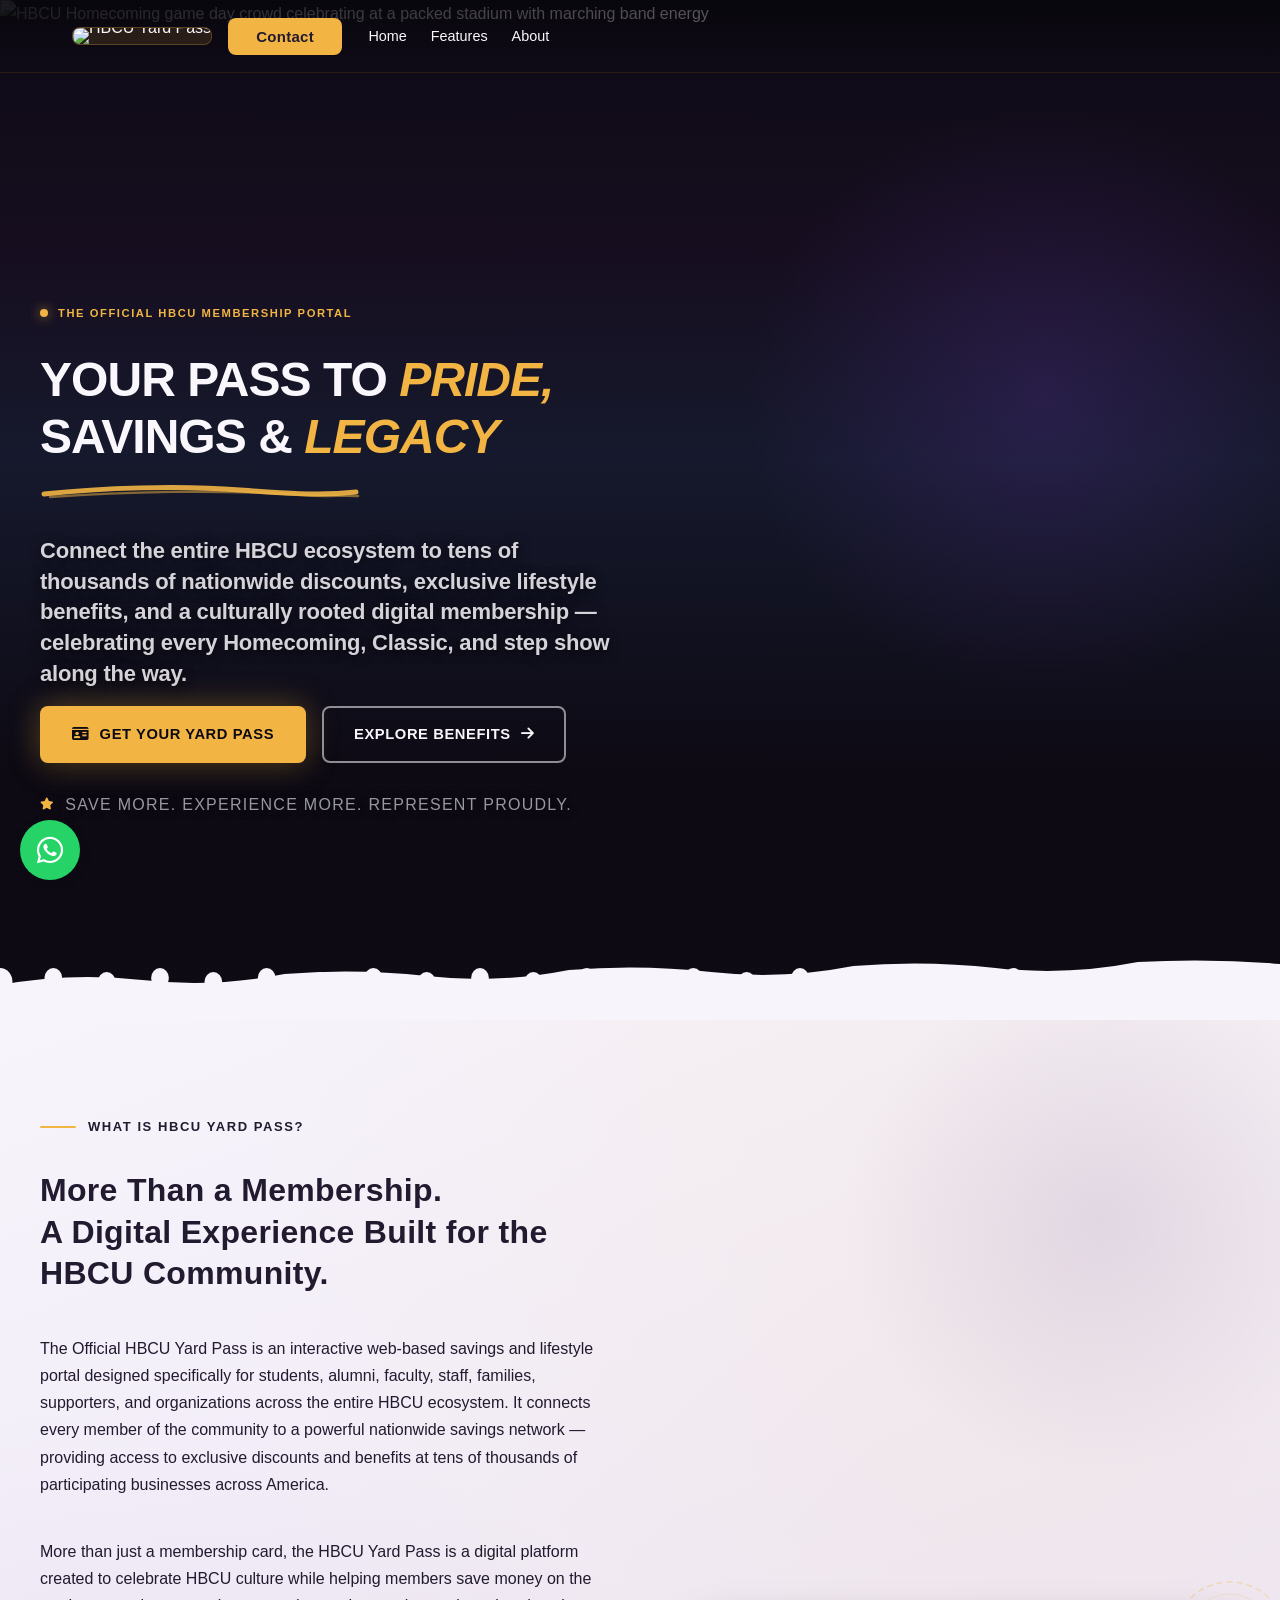
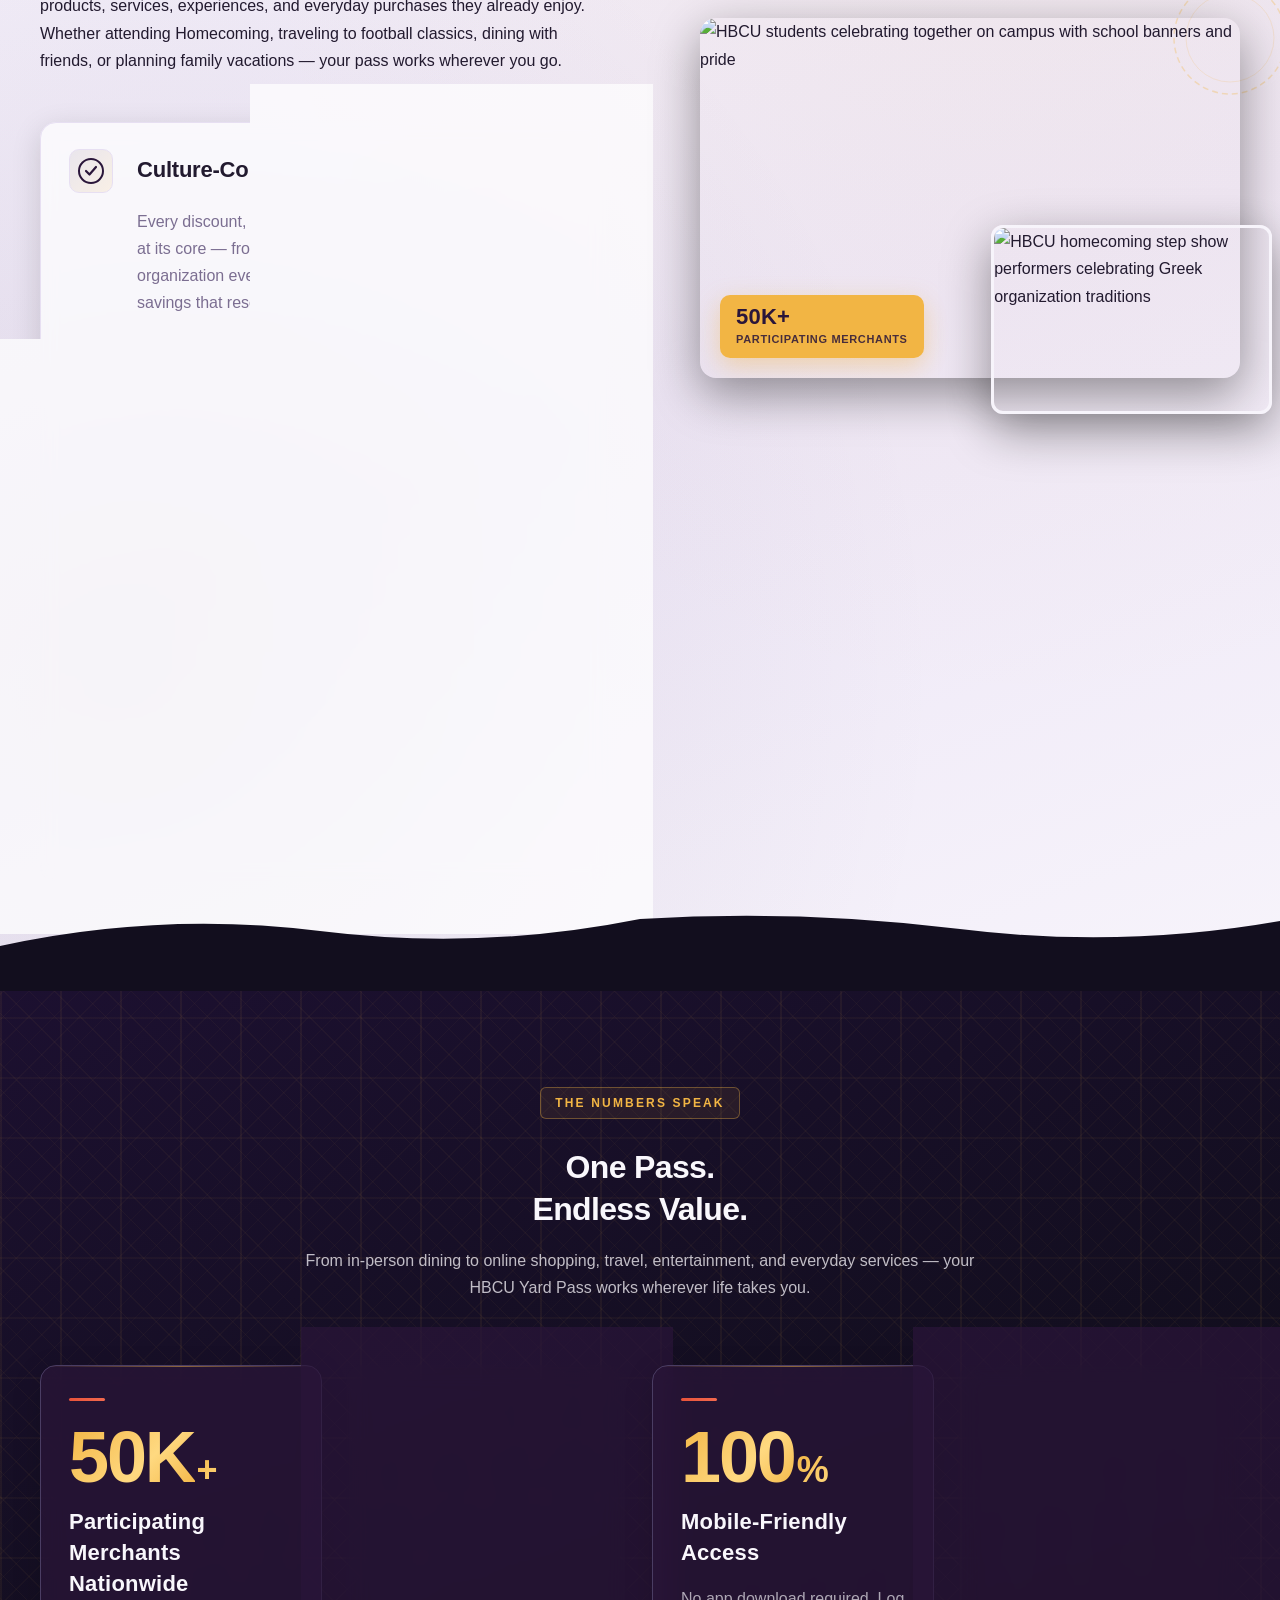
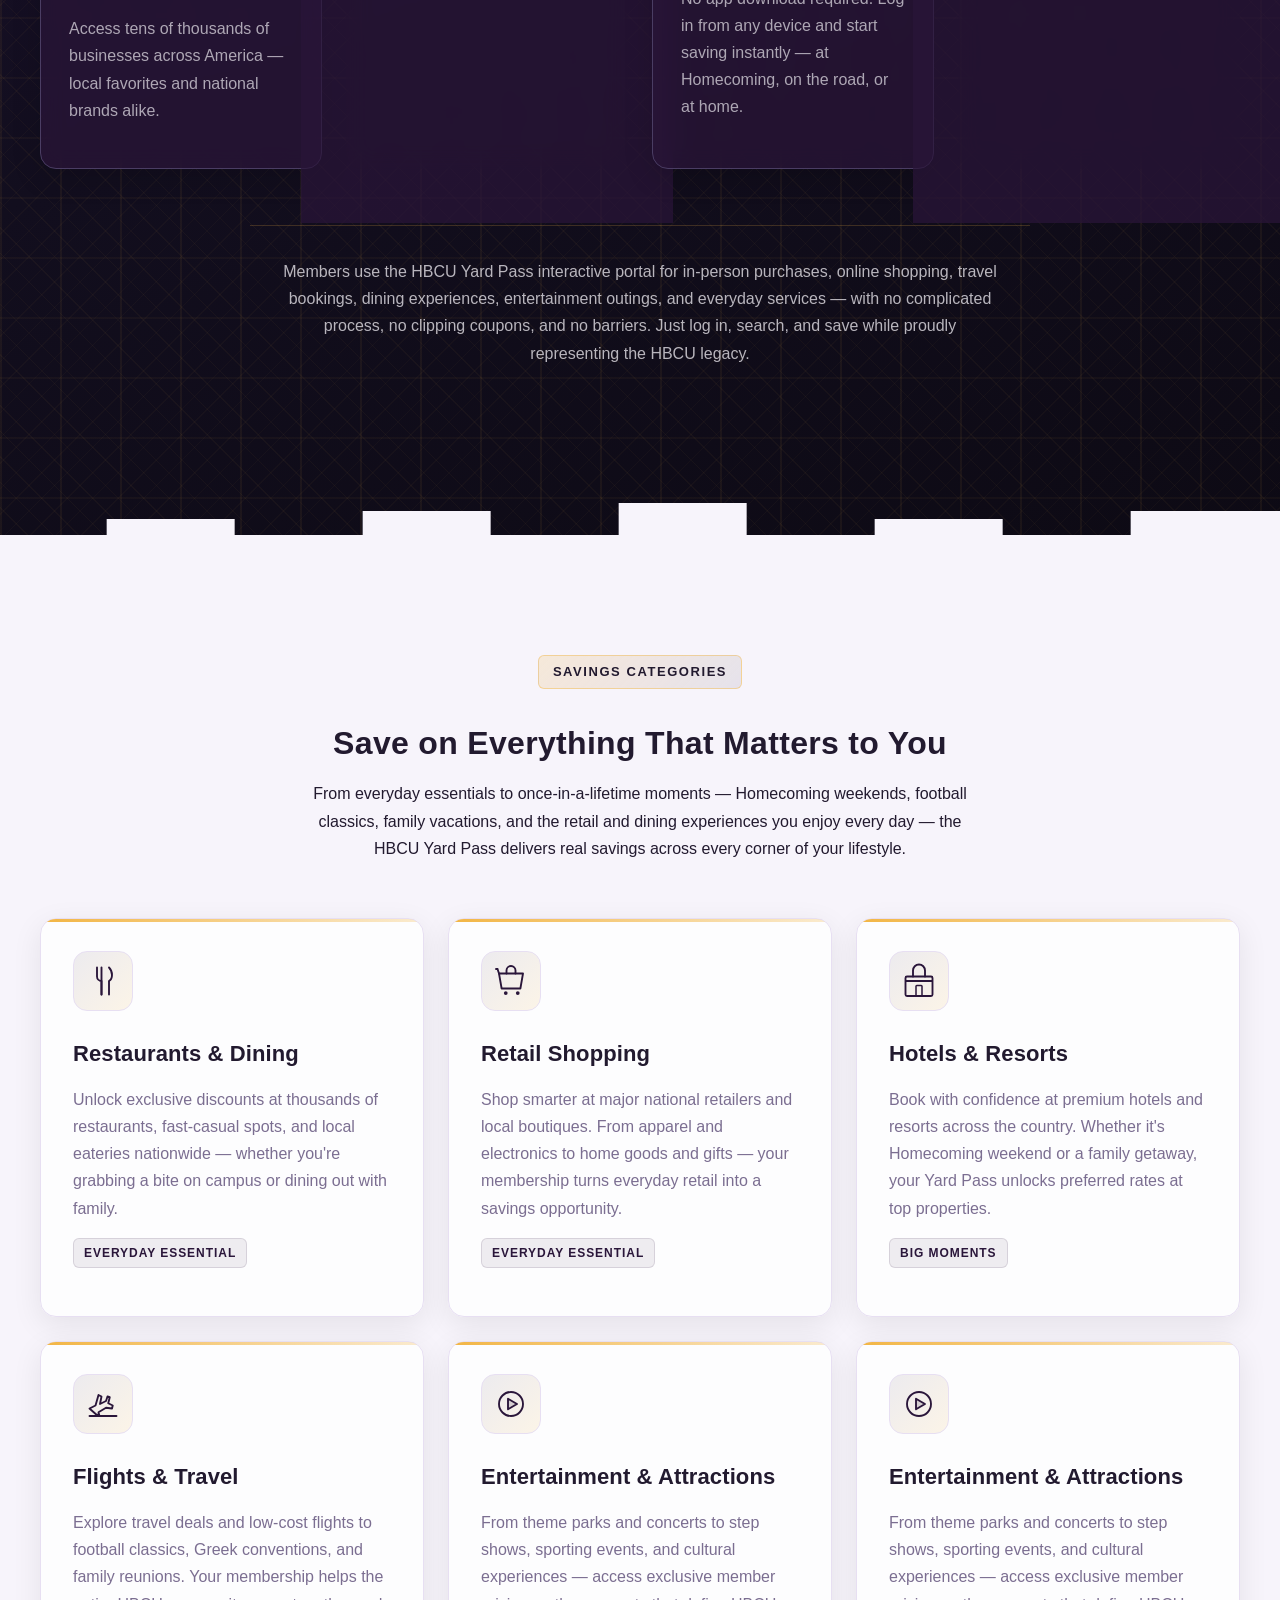
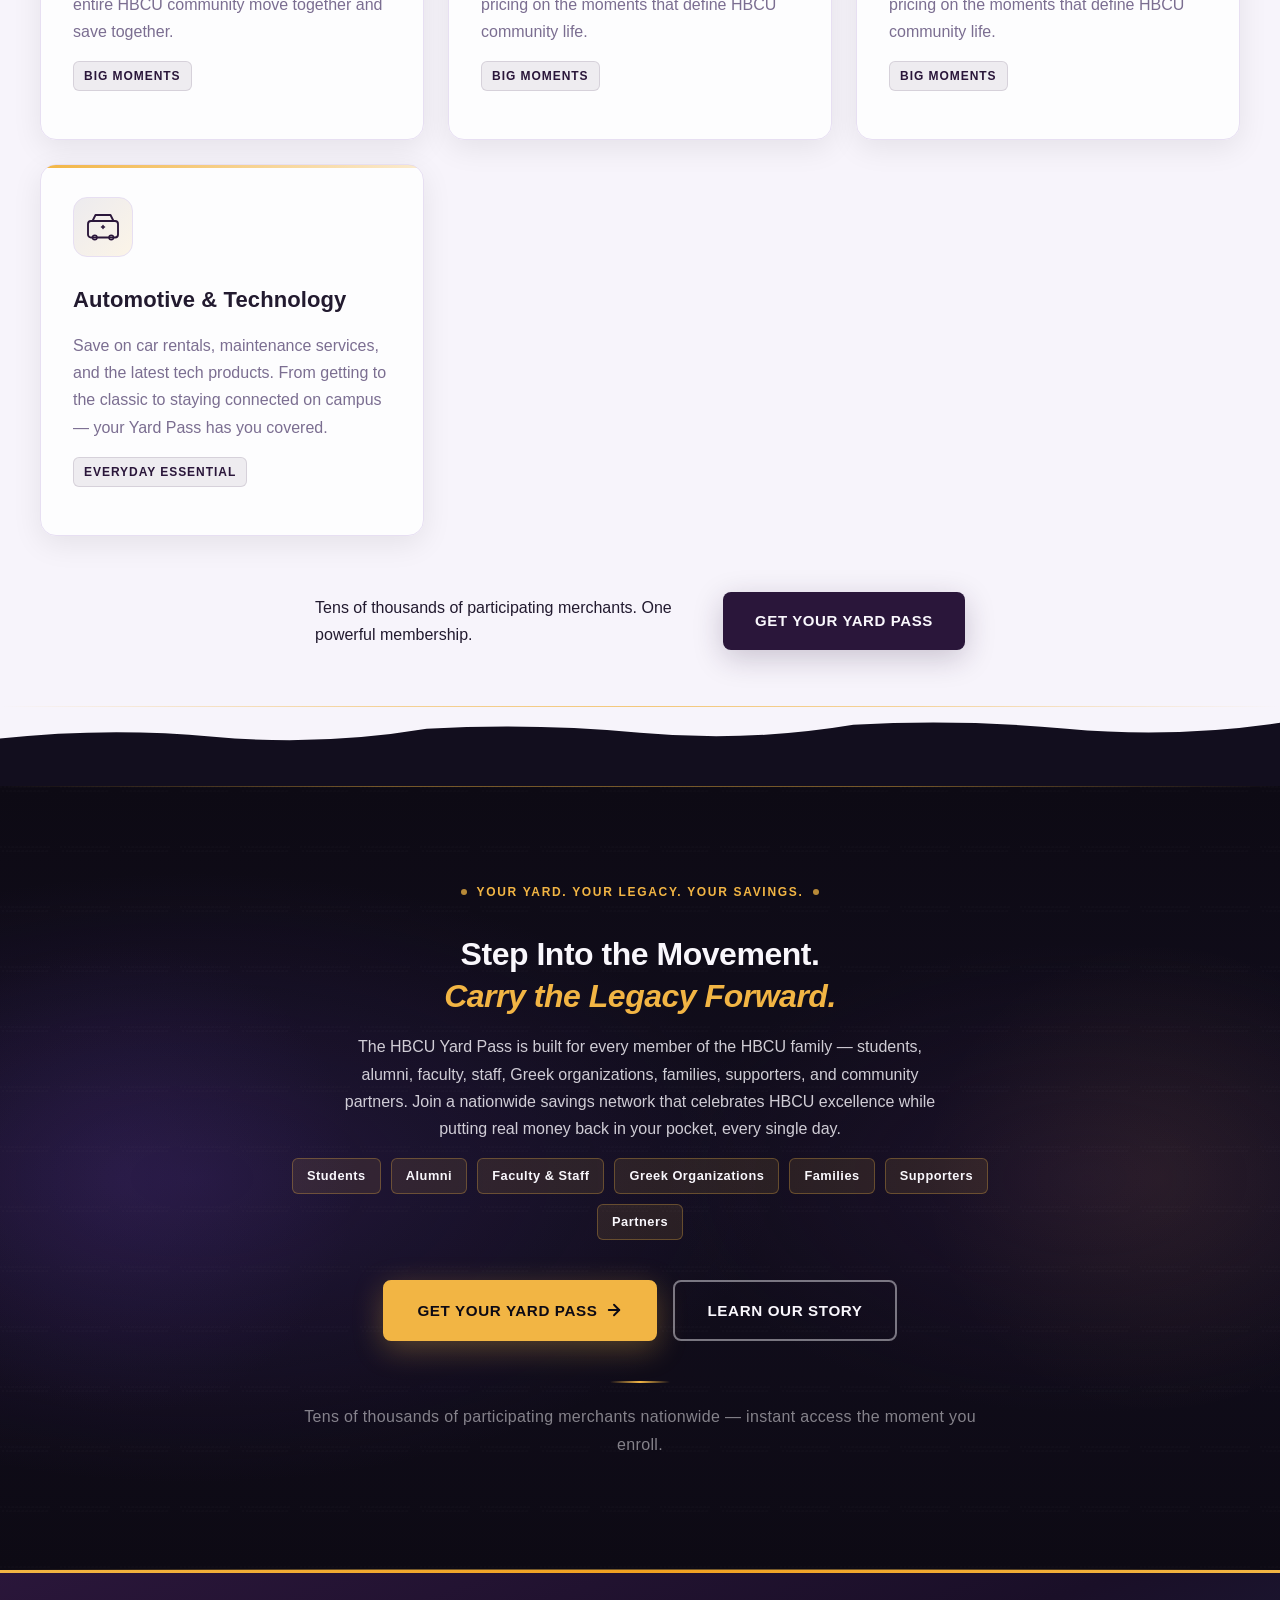
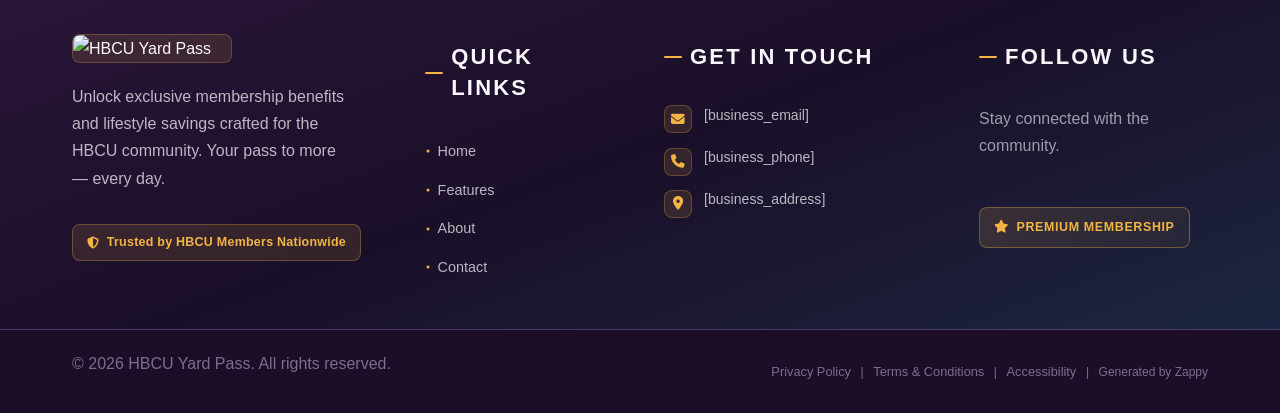
==== commit d2005414: "Incremental sync: 1 page(s) — update_text" ====
--- a/public/index.html
+++ b/public/index.html
@@ -1 +1 @@
-<!doctype html><html lang="en"><head><meta charset="UTF-8"><meta content="width=device-width,initial-scale=1" name="viewport"><meta content="index, follow" name="robots"><title>Save Big, Rep Your HBCU — HBCU Yard Pass</title><meta content="HBCU Yard Pass connects students, alumni, and families to thousands of retail savings nationwide. Fuse culture, pride, and financial empowerment — join today!" name="description"><meta content="HBCU membership savings, driveline retail merchandising, HBCU community benefits, lifestyle savings platform, HBCU financial empowerment" name="keywords"><link href="/assets/favicon.ico" rel="icon" type="image/x-icon"><link href="/assets/favicon-16x16.png" rel="icon" type="image/png" sizes="16x16"><link href="/assets/favicon-32x32.png" rel="icon" type="image/png" sizes="32x32"><link href="/assets/favicon-48x48.png" rel="icon" type="image/png" sizes="48x48"><link href="/assets/favicon-192x192.png" rel="icon" type="image/png" sizes="192x192"><link href="/assets/favicon-512x512.png" rel="icon" type="image/png" sizes="512x512"><link href="/assets/apple-touch-icon.png" rel="apple-touch-icon"><script>!function(){"use strict";var t="0e49cbfa-2366-4338-98ab-fa5ba1715d6c",e="https://api.zappy5.com/api/analytics/track",a=18e5,n=2592e6,o=!0,i=!0,r=!0;var s=function(){var e="zappy_visitor_"+t,a=null;try{if(a=localStorage.getItem(e)){var o=JSON.parse(a),i=Date.now();if(i-o.created<n)return o.lastSeen=i,localStorage.setItem(e,JSON.stringify(o)),o.id}}catch(t){console.warn("Zappy Analytics: LocalStorage not available")}var r="zv_"+Date.now()+"_"+Math.random().toString(36).substr(2,9);try{localStorage.setItem(e,JSON.stringify({id:r,created:Date.now(),lastSeen:Date.now()}))}catch(t){}return r}(),c=function(){var e="zappy_session_"+t,n=null;try{if(n=sessionStorage.getItem(e)){var o=JSON.parse(n),i=Date.now();if(i-o.timestamp<a)return o.timestamp=i,sessionStorage.setItem(e,JSON.stringify(o)),o.id}}catch(t){console.warn("Zappy Analytics: SessionStorage not available")}var r="zs_"+Date.now()+"_"+Math.random().toString(36).substr(2,9);try{sessionStorage.setItem(e,JSON.stringify({id:r,timestamp:Date.now()}))}catch(t){}return r}();function l(a,n){n=n||{};var o={website_id:t,event_type:a,page_path:window.location.pathname,referrer:document.referrer||"direct",visitor_id:s,session_id:c,metadata:n};if(navigator.sendBeacon){var i=new Blob([JSON.stringify(o)],{type:"application/json"});navigator.sendBeacon(e,i)}else fetch(e,{method:"POST",headers:{"Content-Type":"application/json"},body:JSON.stringify(o),keepalive:!0}).catch(function(t){console.warn("Zappy Analytics: Failed to track event",t)})}o&&l("pageview",{title:document.title,url:window.location.href}),i&&document.addEventListener("click",function(t){var e=t.target;if("BUTTON"===e.tagName||e.closest("button")){var a="BUTTON"===e.tagName?e:e.closest("button");l("click",{element:"button",text:a.textContent.trim().substring(0,100),id:a.id||null,class:a.className||null})}else if("A"===e.tagName||e.closest("a")){var n="A"===e.tagName?e:e.closest("a");l("navigation",{element:"link",text:n.textContent.trim().substring(0,100),href:n.href,external:n.hostname!==window.location.hostname})}},!0),r&&document.addEventListener("submit",function(t){var e=t.target;l("form_submit",{form_id:e.id||null,form_name:e.name||null,form_action:e.action||null,form_method:e.method||"GET"})},!0);var d=Date.now();window.addEventListener("beforeunload",function(){l("page_unload",{time_on_page:Math.floor((Date.now()-d)/1e3),page_path:window.location.pathname})}),window.zappyAnalytics={track:l,getVisitorId:function(){return s},getSessionId:function(){return c}}}()</script><meta content="Save Big, Rep Your HBCU — HBCU Yard Pass" property="og:title"><meta content="HBCU Yard Pass connects students, alumni, and families to thousands of retail savings nationwide. Fuse culture, pride, and financial empowerment — join today!" property="og:description"><meta content="summary_large_image" name="twitter:card"><meta content="Save Big, Rep Your HBCU — HBCU Yard Pass" name="twitter:title"><meta content="HBCU Yard Pass connects students, alumni, and families to thousands of retail savings nationwide. Fuse culture, pride, and financial empowerment — join today!" name="twitter:description"><meta content="website" property="og:type"><meta content="en_US" property="og:locale"><link href="https://cdnjs.cloudflare.com/ajax/libs/font-awesome/6.4.0/css/all.min.css" rel="stylesheet"><style>.skip-link{position:absolute;top:0;left:0;transform:translateY(-200%);padding:12px 18px;background:var(--bg-dark,#1a1a1a);color:var(--text-light,#fff);font-weight:600;border-radius:0 0 8px 0;z-index:10000}.skip-link:focus{transform:none;outline:2px solid var(--ring,#fff);outline-offset:2px}:focus-visible{outline:2px solid var(--ring,currentColor);outline-offset:3px}</style><link href="/assets/favicon.ico" rel="icon" type="image/x-icon"><link href="/assets/favicon-16x16.png" rel="icon" type="image/png" sizes="16x16"><link href="/assets/favicon-32x32.png" rel="icon" type="image/png" sizes="32x32"><link href="/assets/favicon-48x48.png" rel="icon" type="image/png" sizes="48x48"><link href="/assets/favicon-192x192.png" rel="icon" type="image/png" sizes="192x192"><link href="/assets/favicon-512x512.png" rel="icon" type="image/png" sizes="512x512"><link href="/assets/apple-touch-icon.png" rel="apple-touch-icon"><link href="https://cdn.jsdelivr.net/npm/vanilla-cookieconsent@3/dist/cookieconsent.css" rel="stylesheet"><script src="https://cdn.jsdelivr.net/npm/vanilla-cookieconsent@3/dist/cookieconsent.umd.js"></script><script src="https://cdn.jsdelivr.net/gh/mickidum/acc_toolbar/acctoolbar/acctoolbar.min.js"></script><link href="/styles.css" rel="stylesheet"><script>window.ZAPPY_WEBSITE_ID="0e49cbfa-2366-4338-98ab-fa5ba1715d6c",window.ZAPPY_API_BASE="https://api.zappy5.com"</script><style id="zappy-dropdown-submenu-styles">#navMenu li:has(.sub-menu),.nav-menu li:has(.sub-menu),.navbar li:has(.sub-menu),nav li:has(.sub-menu){position:relative}#navMenu .sub-menu,.nav-menu .sub-menu,.navbar .sub-menu,nav .sub-menu{display:block!important;position:absolute!important;top:100%;left:0;min-width:220px;background:#fff;border-radius:8px;box-shadow:0 8px 25px rgba(0,0,0,.15);padding:8px 0;opacity:0;visibility:hidden;transform:translateY(10px);transition:all .3s ease;z-index:1000;list-style:none;pointer-events:none}#navMenu li:hover>.sub-menu,.nav-menu li:hover>.sub-menu,.navbar li:hover>.sub-menu,nav li:hover>.sub-menu{opacity:1!important;visibility:visible!important;transform:translateY(0)!important;pointer-events:auto!important}.sub-menu li{list-style:none;margin:0;padding:0}.sub-menu a{display:block!important;padding:10px 16px!important;color:var(--text-dark,#333)!important;font-weight:500;text-decoration:none;white-space:nowrap;transition:background-color .2s}.sub-menu .zappy-nav-child>a{padding-left:28px!important;font-size:.9em!important;opacity:.85!important}[dir=rtl] .sub-menu .zappy-nav-child>a,html[lang=ar] .sub-menu .zappy-nav-child>a,html[lang=he] .sub-menu .zappy-nav-child>a{padding-left:10px!important;padding-right:28px!important}.sub-menu .zappy-nav-parent>a{font-weight:600!important}.sub-menu a:hover{background-color:#f5f5f5}[dir=rtl] .nav-menu .sub-menu,[dir=rtl] .navbar .sub-menu,[dir=rtl] nav .sub-menu,html[lang=ar] .nav-menu .sub-menu,html[lang=ar] .navbar .sub-menu,html[lang=ar] nav .sub-menu,html[lang=he] .nav-menu .sub-menu,html[lang=he] .navbar .sub-menu,html[lang=he] nav .sub-menu{left:auto!important;right:0!important}.sub-menu:empty,.sub-menu:not(:has(li)):not(:has(> a)),.sub-menu:not(:has(li:not(.zappy-hidden-menu-item))):not(:has(> a)){display:none!important;opacity:0!important;visibility:hidden!important;pointer-events:none!important}li:has(.menu-group-title):hover>.sub-menu{opacity:1!important;visibility:visible!important;transform:translateY(0)!important;pointer-events:auto!important}#navMenu>li>.menu-group-title,.nav-menu>li>.menu-group-title{display:inline-block;padding:.5rem 1rem;cursor:default;user-select:none}@media (max-width:768px){#navMenu .sub-menu,.nav-menu .sub-menu,.navbar .sub-menu,nav .sub-menu{position:static!important;transform:none!important;box-shadow:none!important;background:0 0!important;max-height:0;overflow:hidden;opacity:0;visibility:hidden;transition:max-height .3s ease,opacity .3s ease;padding:0!important;border-radius:0!important}#navMenu .sub-menu.mobile-expanded,.nav-menu .sub-menu.mobile-expanded,.navbar .sub-menu.mobile-expanded{max-height:none!important;overflow-y:visible!important;opacity:1!important;visibility:visible!important;padding:8px 0 8px 16px!important}[dir=rtl] .sub-menu.mobile-expanded,html[lang=he] .sub-menu.mobile-expanded{padding:8px 16px 8px 0!important}#navMenu li:hover>.sub-menu,.nav-menu li:hover>.sub-menu,.navbar li:hover>.sub-menu,nav li:hover>.sub-menu{opacity:0;visibility:hidden;pointer-events:none}#navMenu li>.sub-menu.mobile-expanded,.nav-menu li>.sub-menu.mobile-expanded,.navbar li>.sub-menu.mobile-expanded,nav li>.sub-menu.mobile-expanded{opacity:1!important;visibility:visible!important;pointer-events:auto!important}#navMenu li:has(.sub-menu),.nav-menu li:has(.sub-menu),.navbar li:has(.sub-menu),nav li:has(.sub-menu){display:flex!important;flex-wrap:wrap!important;align-items:center!important;position:relative!important;min-height:44px!important}#navMenu li:has(.sub-menu)>a,.nav-menu li:has(.sub-menu)>a,.navbar li:has(.sub-menu)>a,nav li:has(.sub-menu)>a{flex:1!important;min-width:0!important}#navMenu li:has(.sub-menu)>.menu-group-title,.nav-menu li:has(.sub-menu)>.menu-group-title,.navbar li:has(.sub-menu)>.menu-group-title,nav li:has(.sub-menu)>.menu-group-title{flex:1!important;min-width:0!important;padding:0!important;line-height:inherit!important}#navMenu li:has(.sub-menu)>.sub-menu,.nav-menu li:has(.sub-menu)>.sub-menu,.navbar li:has(.sub-menu)>.sub-menu,nav li:has(.sub-menu)>.sub-menu{flex-basis:100%!important;width:100%!important}#navMenu li:has(.sub-menu)>a [class*=arrow],#navMenu li:has(.sub-menu)>a [class*=chevron],.nav-menu li:has(.sub-menu)>a .fa-angle-down,.nav-menu li:has(.sub-menu)>a .fa-chevron-down,.nav-menu li:has(.sub-menu)>a [class*=arrow],.nav-menu li:has(.sub-menu)>a [class*=chevron],nav li:has(.sub-menu)>a [class*=arrow],nav li:has(.sub-menu)>a [class*=chevron]{display:none!important;visibility:hidden!important}.mobile-submenu-toggle{display:flex!important;align-items:center!important;justify-content:center!important;width:44px!important;height:auto!important;background:0 0!important;border:none!important;cursor:pointer!important;color:var(--text-light)!important;position:static!important;flex-shrink:0!important;align-self:stretch!important;z-index:2!important;padding:0!important;margin:0!important}.mobile-submenu-toggle::after{content:''!important;width:0!important;height:0!important;border-left:6px solid transparent!important;border-right:6px solid transparent!important;border-top:7px solid currentColor!important;transition:transform .3s ease!important}.mobile-submenu-toggle.expanded::after{transform:rotate(180deg)!important}.sub-menu a{padding:10px 0!important;display:block!important;color:var(--text-light)!important;white-space:normal!important}.sub-menu .zappy-nav-child>a{padding-left:28px!important;font-size:.9em!important;opacity:.85!important}[dir=rtl] .sub-menu .zappy-nav-child>a,html[lang=ar] .sub-menu .zappy-nav-child>a,html[lang=he] .sub-menu .zappy-nav-child>a{padding-left:0!important;padding-right:28px!important}.sub-menu .zappy-nav-parent>a{font-weight:600!important}#navMenu.active,.nav-menu.active{max-width:100vw!important;overflow-x:hidden!important;box-sizing:border-box!important}.navbar .sub-menu li a,.zappy-products-dropdown .sub-menu a,nav.navbar .sub-menu li a{color:var(--text-light)!important}}@media (min-width:769px){.mobile-submenu-toggle{display:none!important}}</style><style id="zappy-widget-visibility">html[dir=rtl] .whatsapp-float{right:20px!important;left:auto!important}html:not([dir]) .whatsapp-float,html[dir=ltr] .whatsapp-float{left:20px!important;right:auto!important}html[dir=rtl] #mic-access-tool-general-button,html[dir=rtl] #mic-init-access-tool #mic-access-tool-general-button,html[dir=rtl] #mic-init-access-tool .mic-access-tool-general-button,html[dir=rtl] ._access-icon,html[dir=rtl] .mic-access-tool-general-button{left:20px!important;right:auto!important}html:not([dir]) #mic-access-tool-general-button,html:not([dir]) #mic-init-access-tool #mic-access-tool-general-button,html:not([dir]) #mic-init-access-tool .mic-access-tool-general-button,html:not([dir]) ._access-icon,html:not([dir]) .mic-access-tool-general-button,html[dir=ltr] #mic-access-tool-general-button,html[dir=ltr] #mic-init-access-tool #mic-access-tool-general-button,html[dir=ltr] #mic-init-access-tool .mic-access-tool-general-button,html[dir=ltr] ._access-icon,html[dir=ltr] .mic-access-tool-general-button{right:20px!important;left:auto!important}@media (max-width:768px){.whatsapp-float{display:flex!important}}@media (min-width:769px){.whatsapp-float{display:flex!important}}@media (max-width:768px){#mic-access-tool-general-button,#mic-init-access-tool #mic-access-tool-general-button,#mic-init-access-tool .mic-access-tool-general-button,._access-icon,.mic-access-tool-general-button{display:flex!important;visibility:visible!important;opacity:1!important;pointer-events:auto!important}#mic-access-tool-box.opened-mic-access-tool,#mic-init-access-tool #mic-access-tool-box.opened-mic-access-tool,.mic-access-tool-box.opened-mic-access-tool{visibility:visible!important;opacity:1!important;pointer-events:auto!important}}@media (min-width:769px){#mic-access-tool-general-button,#mic-init-access-tool #mic-access-tool-general-button,#mic-init-access-tool .mic-access-tool-general-button,._access-icon,.mic-access-tool-general-button{display:flex!important;visibility:visible!important;opacity:1!important;pointer-events:auto!important}#mic-access-tool-box.opened-mic-access-tool,#mic-init-access-tool #mic-access-tool-box.opened-mic-access-tool,.mic-access-tool-box.opened-mic-access-tool{visibility:visible!important;opacity:1!important;pointer-events:auto!important}}</style></head><body><a href="#main" class="skip-link">Skip to main content</a><nav class="navbar"><button aria-label="Menu" class="mobile-toggle" id="mobileToggle"><svg viewBox="0 0 24 24" fill="none" height="24" width="24" class="hamburger-icon"><path d="M3 12h18M3 6h18M3 18h18" stroke="currentColor" stroke-width="2" stroke-linecap="round"></path></svg> <svg viewBox="0 0 24 24" fill="none" height="24" width="24" class="close-icon" style="display:none"><path d="M18 6L6 18M6 6l12 12" stroke="currentColor" stroke-width="2" stroke-linecap="round"></path></svg></button> <button aria-label="Call" class="phone-header-btn" data-phone=""><svg viewBox="0 0 24 24" fill="currentColor" height="20" width="20"><path d="M22 16.92v3a2 2 0 0 1-2.18 2 19.79 19.79 0 0 1-8.63-3.07 19.5 19.5 0 0 1-6-6 19.79 19.79 0 0 1-3.07-8.67A2 2 0 0 1 4.11 2h3a2 2 0 0 1 2 1.72 12.84 12.84 0 0 0 .7 2.81 2 2 0 0 1-.45 2.11L8.09 9.91a16 16 0 0 0 6 6l1.27-1.27a2 2 0 0 1 2.11-.45 12.84 12.84 0 0 0 2.81.7A2 2 0 0 1 22 16.92z"></path></svg></button><div class="nav-container"><div class="nav-brand"><a href="/" class="logo-link"><img alt="HBCU Yard Pass" src="/assets/site-home-image-1.webp" class="logo"></a></div><ul class="nav-menu" id="navMenu"><li><a href="/">Home</a></li><li><a href="/features">Features</a></li><li><a href="/about">About</a></li></ul><div class="nav-cta-container"><a href="/contact" class="nav-cta-btn">Contact</a></div></div></nav><script>window.addEventListener("load",function(){const e=document.querySelector(".navbar, nav, header");if(!e)return void console.log("[Navbar] Navbar element not found");let t=document.getElementById("mobileToggle")||document.querySelector(".mobile-toggle")||document.querySelector(".hamburger")||document.querySelector(".hamburger-menu")||document.querySelector(".menu-toggle")||document.querySelector(".burger-menu")||document.querySelector('[aria-label="Menu"]')||document.querySelector('[aria-label="תפריט"]');const n=document.querySelector(".phone-header-btn"),o=window.getComputedStyle(e);let r=o.backgroundColor;if(console.log("[Navbar] Initial navbar background:",r),"transparent"===r||"rgba(0, 0, 0, 0)"===r||r.startsWith("rgba")&&r.includes(", 0)")){const e=o.backgroundImage;if(e&&"none"!==e)console.log("[Navbar] Navbar has background image/gradient, using dark text"),r="rgb(240, 240, 240)";else{const e=window.getComputedStyle(document.body).backgroundColor;console.log("[Navbar] Navbar transparent, using body background:",e),r=e}}const a=r.match(/\d+/g);if(a&&a.length>=3){const e=(.299*parseInt(a[0])+.587*parseInt(a[1])+.114*parseInt(a[2]))/255;console.log("[Navbar] Mobile button colors preserved from Claude CSS (luminance:",e.toFixed(2)+")");const o=document.createElement("style");o.id="zappy-mobile-nav-fix";document.documentElement.lang;document.documentElement.dir,o.textContent='\n        /* Hide mobile buttons on desktop, show only on mobile */\n        @media (min-width: 769px) {\n          .mobile-toggle,\n          .phone-header-btn {\n            display: none !important;\n          }\n        }\n        \n        /* Show and position mobile buttons correctly on mobile */\n        @media (max-width: 768px) {\n          .navbar,\n          nav.navbar {\n            min-height: 70px !important;\n          }\n\n          .mobile-toggle,\n          .phone-header-btn {\n            position: absolute !important;\n            top: 0 !important;\n            bottom: 0 !important;\n            margin-top: auto !important;\n            margin-bottom: auto !important;\n            transform: none !important;\n            z-index: 1001 !important;\n            display: flex !important;\n            align-items: center !important;\n            justify-content: center !important;\n            width: 36px !important;\n            height: 36px !important;\n            border-radius: 50% !important;\n            border: none !important;\n            cursor: pointer !important;\n            padding: 6px !important;\n            background: none !important;\n            color: var(--nav-text, var(--text-light)) !important;\n            touch-action: manipulation !important;\n            -webkit-tap-highlight-color: transparent !important;\n          }\n\n          html[data-zappy-site-type="ecommerce"] .phone-header-btn,\n          body[data-zappy-site-type="ecommerce"] .phone-header-btn,\n          html[data-zappy-site-type="ecommerce"] header .phone-header-btn,\n          html[data-zappy-site-type="ecommerce"] nav .phone-header-btn {\n            display: none !important;\n            visibility: hidden !important;\n            width: 0 !important;\n            height: 0 !important;\n            min-width: 0 !important;\n            overflow: hidden !important;\n          }\n          \n          /* LTR positioning (default): hamburger LEFT, phone RIGHT */\n          html:not([dir="rtl"]):not([lang="he"]):not([lang="ar"]) .mobile-toggle,\n          html[dir="ltr"] .mobile-toggle {\n            left: 12px !important;\n            right: auto !important;\n          }\n          html:not([dir="rtl"]):not([lang="he"]):not([lang="ar"]) .phone-header-btn,\n          html[dir="ltr"] .phone-header-btn {\n            right: 12px !important;\n            left: auto !important;\n          }\n          \n          /* RTL positioning: hamburger RIGHT, phone LEFT */\n          html[dir="rtl"] .mobile-toggle,\n          html[lang="he"] .mobile-toggle,\n          html[lang="ar"] .mobile-toggle {\n            right: 12px !important;\n            left: auto !important;\n          }\n          html[dir="rtl"] .phone-header-btn,\n          html[lang="he"] .phone-header-btn,\n          html[lang="ar"] .phone-header-btn {\n            left: 12px !important;\n            right: auto !important;\n          }\n          \n          /* CRITICAL: Ensure nav-container has min-height on mobile */\n          /* All children are positioned absolutely/fixed on mobile, so height:auto collapses to 0 */\n          .nav-container {\n            min-height: 70px !important;\n            position: relative !important;\n          }\n          \n          /* Ensure SVG icons are properly sized and inherit color */\n          .mobile-toggle svg,\n          .phone-header-btn svg {\n            width: 24px !important;\n            height: 24px !important;\n            /* Don\'t force display - let JavaScript control hamburger/close toggle */\n          }\n          \n          /* Reset nav-cta-container on mobile - remove desktop box-shadow/padding */\n          /* that creates a visible ghost box when CTA button is hidden */\n          .nav-cta-container {\n            box-shadow: none !important;\n            padding: 0 !important;\n          }\n          \n          /* Hide nav-cta-container entirely on mobile when there\'s no lang-switcher */\n          /* (only the CTA button is inside, and it\'s hidden on mobile) */\n          .nav-cta-container:not(:has(.lang-switcher)) {\n            display: none !important;\n          }\n          \n          /* CRITICAL: Prevent hero image fade gradient from bleeding over headline text */\n          /* The .image-fade-gradient has bottom: -30px (extends below parent) */\n          /* On mobile stacked layout, this overlaps the h1 text below the image */\n          .hero-image-column {\n            overflow: hidden !important;\n          }\n          .image-fade-gradient {\n            bottom: 0 !important;\n          }\n          \n          /* Hide desktop language switcher on mobile - hamburger menu handles it */\n          /* High specificity to override stored CSS */\n          .lang-switcher,\n          .nav-cta-container .lang-switcher,\n          .nav-container .lang-switcher,\n          .navbar .lang-switcher,\n          .navbar .nav-cta-container .lang-switcher {\n            display: none !important;\n          }\n        }\n      ';const r=document.getElementById("zappy-mobile-nav-fix");r&&r.remove(),document.head.appendChild(o),console.log("[Navbar] Critical CSS injected for mobile nav positioning");const i=window.innerWidth<=768;if(t){const e=t.querySelector(".hamburger-icon"),n=t.querySelector(".close-icon");e&&(e.style.setProperty("width","24px","important"),e.style.setProperty("height","24px","important"),e.style.setProperty("display","block","important")),n&&(n.style.setProperty("width","24px","important"),n.style.setProperty("height","24px","important"),n.style.setProperty("display","none","important")),i?(t.style.setProperty("position","absolute","important"),t.style.setProperty("top","0","important"),t.style.setProperty("bottom","0","important"),t.style.setProperty("margin-top","auto","important"),t.style.setProperty("margin-bottom","auto","important"),t.style.setProperty("transform","none","important"),t.style.setProperty("z-index","1001","important"),t.style.removeProperty("left"),t.style.removeProperty("right"),console.log("[Navbar] Mobile toggle positioning applied (mobile viewport)")):(t.style.removeProperty("position"),t.style.removeProperty("top"),t.style.removeProperty("transform"),t.style.removeProperty("z-index"),t.style.removeProperty("left"),t.style.removeProperty("right"),console.log("[Navbar] Desktop viewport - cleared mobile toggle inline positioning"))}if(n){const e=n.querySelector("svg");e&&(e.style.width="24px",e.style.height="24px",e.setAttribute("width","24"),e.setAttribute("height","24")),i?(n.style.setProperty("position","absolute","important"),n.style.setProperty("top","0","important"),n.style.setProperty("bottom","0","important"),n.style.setProperty("margin-top","auto","important"),n.style.setProperty("margin-bottom","auto","important"),n.style.setProperty("transform","none","important"),n.style.setProperty("z-index","1001","important"),n.style.removeProperty("left"),n.style.removeProperty("right"),console.log("[Navbar] Phone button positioning applied (mobile viewport)")):(n.style.removeProperty("position"),n.style.removeProperty("top"),n.style.removeProperty("transform"),n.style.removeProperty("z-index"),n.style.removeProperty("left"),n.style.removeProperty("right"),console.log("[Navbar] Desktop viewport - cleared phone button inline positioning"))}}else console.log("[Navbar] Could not parse background color:",r);t=document.getElementById("mobileToggle")||document.querySelector(".mobile-toggle")||document.querySelector(".hamburger")||document.querySelector(".hamburger-menu")||document.querySelector(".menu-toggle")||document.querySelector(".burger-menu")||document.querySelector('[aria-label="Menu"]')||document.querySelector('[aria-label="תפריט"]');const i=document.getElementById("navMenu")||document.querySelector(".nav-menu")||document.querySelector(".nav-links")||document.querySelector("nav ul:not(.submenu)");if(!t||!i)return void console.log("[Navbar] Mobile toggle or menu not found:",{toggle:!!t,menu:!!i});i.id||(i.id="navMenu"),console.log("[Navbar] Initializing mobile menu...");const l=t.cloneNode(!0);t.parentNode.replaceChild(l,t);var s=0;function p(e){var t=Date.now();t-s<300||(s=t,function(e){e.preventDefault(),e.stopPropagation();const t=l.querySelector(".hamburger-icon"),n=l.querySelector(".close-icon");i.classList.contains("active")?(i.classList.remove("active"),t&&t.style.setProperty("display","block","important"),n&&n.style.setProperty("display","none","important"),document.body.style.overflow="",console.log("[Navbar] Menu closed")):(i.classList.add("active"),t&&t.style.setProperty("display","none","important"),n&&n.style.setProperty("display","block","important"),document.body.style.overflow="hidden",console.log("[Navbar] Menu opened"))}(e))}l.addEventListener("click",p),l.addEventListener("touchend",p),i.querySelectorAll("a").forEach(function(e){e.addEventListener("click",function(){if("#"===this.getAttribute("href"))return;const e=l.querySelector(".hamburger-icon"),t=l.querySelector(".close-icon");i.classList.remove("active"),e&&e.style.setProperty("display","block","important"),t&&t.style.setProperty("display","none","important"),document.body.style.overflow="",console.log("[Navbar] Menu closed (link clicked)")})});var m=i.querySelectorAll(".dropdown-toggle");m.forEach(function(e){e.addEventListener("click",function(e){e.preventDefault(),e.stopPropagation();var t=this.closest(".nav-dropdown");t&&(t.parentNode.querySelectorAll(".nav-dropdown.open").forEach(function(e){e!==t&&e.classList.remove("open")}),t.classList.toggle("open"),console.log("[Navbar] Dropdown toggled:",t.classList.contains("open")?"open":"closed"))})}),document.addEventListener("click",function(e){e.target.closest(".nav-dropdown")||document.querySelectorAll(".nav-dropdown.open").forEach(function(e){e.classList.remove("open")})}),console.log("[Navbar] Dropdown handlers initialized for "+m.length+" dropdowns"),n&&n.addEventListener("click",function(){const e=document.querySelectorAll('a[href^="tel:"]'),t=e.length>0?e[0].getAttribute("href").replace("tel:",""):"[business_phone]";window.location.href="tel:"+t,console.log("[Navbar] Phone button clicked")}),console.log("[Navbar] Mobile menu initialized successfully")})</script><main id="main"><section class="home-hero-section" data-band-index="0" data-layout-spec="Home-hero" data-hero-type="fullscreen-scrim"><div class="home-hero-bg-wrapper"><img alt="HBCU Homecoming game day crowd celebrating at a packed stadium with marching band energy" src="/assets/site-home-hero-image-1.webp" class="home-hero-bg-img" data-context="High-energy HBCU Homecoming game day scene at a packed stadium during golden hour. A vibrant crowd of Black college students and alumni wearing school colors — deep purples, golds, and greens — fill the stands. A marching band in full uniform plays on the field below. Stadium lights cast warm amber and gold tones across the scene. Flags waving, people cheering, electric atmosphere of Black college football culture, cinematic wide-angle shot with rich warm tones and motion blur suggesting celebration and community energy." data-hero-bg="true" data-placeholder="home-hero-image-1" fetchpriority="high" height="900" loading="eager" width="1440"></div><div class="home-hero-scrim" aria-hidden="true"></div><div class="home-hero-purple-glow" aria-hidden="true"></div><div class="home-hero-texture" aria-hidden="true"></div><div class="home-hero-content-wrapper"><div class="home-hero-container"><div class="home-hero-content-group"><div class="home-hero-eyebrow"><span class="home-hero-eyebrow-dot" aria-hidden="true"></span> <span>The Official HBCU Membership Portal</span></div><h1 class="home-hero-h1">Your Pass to <span class="home-hero-h1-gold">Pride,</span><br>Savings &amp; <span class="home-hero-h1-gold">Legacy</span></h1><div class="home-hero-brush-underline" aria-hidden="true"><svg viewBox="0 0 320 18" xmlns="http://www.w3.org/2000/svg" aria-hidden="true" fill="none" data-no-icon-edit="true" preserveAspectRatio="none"><path d="M4 12 C60 6, 140 3, 200 8 C240 11, 280 14, 316 10" stroke="#F2B544" stroke-width="5" stroke-linecap="round" fill="none" opacity="0.9"></path><path d="M10 15 C80 10, 180 7, 260 13 C285 15, 305 13, 318 14" stroke="#F2B544" stroke-width="2.5" stroke-linecap="round" fill="none" opacity="0.5"></path></svg></div><h3 class="home-hero-subtitle">Connect the entire HBCU ecosystem to tens of thousands of nationwide discounts, exclusive lifestyle benefits, and a culturally rooted digital membership — celebrating every Homecoming, Classic, and step show along the way.</h3><div class="home-hero-cta-group"><a href="/contact" class="home-hero-btn-primary"><i class="fa-solid fa-id-card" aria-hidden="true"></i> Get Your Yard Pass </a><a href="/features" class="home-hero-btn-secondary">Explore Benefits <i class="fa-solid fa-arrow-right" aria-hidden="true"></i></a></div><p class="home-hero-tagline"><i class="fa-solid fa-star home-hero-tagline-star" aria-hidden="true"></i> Save more. Experience more. Represent proudly.</p></div></div></div><div class="home-hero-divider-wrapper"><svg viewBox="0 0 1440 90" xmlns="http://www.w3.org/2000/svg" aria-hidden="true" data-no-icon-edit="true" preserveAspectRatio="none"><circle cx="0" cy="52" r="14" fill="var(--bg-light)"></circle><circle cx="60" cy="48" r="10" fill="var(--bg-light)"></circle><circle cx="120" cy="52" r="10" fill="var(--bg-light)"></circle><circle cx="180" cy="48" r="10" fill="var(--bg-light)"></circle><circle cx="240" cy="52" r="10" fill="var(--bg-light)"></circle><circle cx="300" cy="48" r="10" fill="var(--bg-light)"></circle><circle cx="360" cy="52" r="10" fill="var(--bg-light)"></circle><circle cx="420" cy="48" r="10" fill="var(--bg-light)"></circle><circle cx="480" cy="52" r="10" fill="var(--bg-light)"></circle><circle cx="540" cy="48" r="10" fill="var(--bg-light)"></circle><circle cx="600" cy="52" r="10" fill="var(--bg-light)"></circle><circle cx="660" cy="48" r="10" fill="var(--bg-light)"></circle><circle cx="720" cy="52" r="10" fill="var(--bg-light)"></circle><circle cx="780" cy="48" r="10" fill="var(--bg-light)"></circle><circle cx="840" cy="52" r="10" fill="var(--bg-light)"></circle><circle cx="900" cy="48" r="10" fill="var(--bg-light)"></circle><circle cx="960" cy="52" r="10" fill="var(--bg-light)"></circle><circle cx="1020" cy="48" r="10" fill="var(--bg-light)"></circle><circle cx="1080" cy="52" r="10" fill="var(--bg-light)"></circle><circle cx="1140" cy="48" r="10" fill="var(--bg-light)"></circle><circle cx="1200" cy="52" r="10" fill="var(--bg-light)"></circle><circle cx="1260" cy="48" r="10" fill="var(--bg-light)"></circle><circle cx="1320" cy="52" r="10" fill="var(--bg-light)"></circle><circle cx="1380" cy="48" r="10" fill="var(--bg-light)"></circle><circle cx="1440" cy="52" r="14" fill="var(--bg-light)"></circle><path d="M0,90 L0,55 Q80,42 160,50 T320,44 Q400,38 480,46 T640,40 Q720,34 800,42 T960,36 Q1040,30 1120,38 T1280,32 Q1360,28 1440,34 L1440,90 Z" fill="var(--bg-light)"></path></svg></div></section><section class="home-story-section" data-band-index="1" data-layout-spec="Home-story"><div class="story-bg-glow" aria-hidden="true"></div><div class="story-container"><div class="story-content-col"><div class="story-eyebrow"><span class="story-eyebrow-line" aria-hidden="true"></span> <span class="story-eyebrow-text">What Is HBCU Yard Pass?</span></div><h2 class="story-heading">More Than a Membership.<br>A Digital Experience Built for the HBCU Community.</h2><p class="story-body">The Official HBCU Yard Pass is an interactive web-based savings and lifestyle portal designed specifically for students, alumni, faculty, staff, families, supporters, and organizations across the entire HBCU ecosystem. It connects every member of the community to a powerful nationwide savings network — providing access to exclusive discounts and benefits at tens of thousands of participating businesses across America.</p><p class="story-body">More than just a membership card, the HBCU Yard Pass is a digital platform created to celebrate HBCU culture while helping members save money on the products, services, experiences, and everyday purchases they already enjoy. Whether attending Homecoming, traveling to football classics, dining with friends, or planning family vacations — your pass works wherever you go.</p><div class="story-values"><div class="story-value-item"><div class="story-value-icon" aria-hidden="true"><svg viewBox="0 0 28 28" xmlns="http://www.w3.org/2000/svg" fill="none" height="28" width="28" data-element-type="icon" data-icon-type="svg"><circle cx="14" cy="14" r="12" stroke="currentColor" stroke-width="2"></circle><path d="M9 14l3.5 3.5L19 10" stroke="currentColor" stroke-width="2.2" stroke-linecap="round" stroke-linejoin="round"></path></svg></div><div class="story-value-text"><h3 class="story-value-title">Culture-Connected Savings</h3><p>Every discount, deal, and benefit is curated with HBCU pride at its core — from Homecoming weekends and Greek organization events to everyday retail, dining, and travel savings that resonate with your lifestyle.</p></div></div><div class="story-value-divider" aria-hidden="true"></div><div class="story-value-item"><div class="story-value-icon" aria-hidden="true"><svg viewBox="0 0 28 28" xmlns="http://www.w3.org/2000/svg" fill="none" height="28" width="28" data-element-type="icon" data-icon-type="svg"><rect height="16" rx="3" stroke="currentColor" stroke-width="2" width="20" x="4" y="6"></rect><path d="M9 20v2M19 20v2M7 22h14" stroke="currentColor" stroke-width="2" stroke-linecap="round"></path><path d="M10 13h8M10 16h5" stroke="currentColor" stroke-width="1.8" stroke-linecap="round"></path></svg></div><div class="story-value-text"><h3 class="story-value-title">Digital Access Anywhere</h3><p>Once enrolled, members receive immediate access to the HBCU Yard Pass interactive web portal and mobile-friendly savings platform. Log in, browse thousands of participating merchants, and start saving instantly — no physical card required.</p></div></div><div class="story-value-divider" aria-hidden="true"></div><div class="story-value-item"><div class="story-value-icon" aria-hidden="true"><svg viewBox="0 0 28 28" xmlns="http://www.w3.org/2000/svg" fill="none" height="28" width="28" data-element-type="icon" data-icon-type="svg"><path d="M14 3l2.8 5.7 6.2.9-4.5 4.4 1.1 6.2L14 17.3 8.4 20.2l1.1-6.2L5 9.6l6.2-.9L14 3z" stroke="currentColor" stroke-width="2" stroke-linejoin="round"></path></svg></div><div class="story-value-text"><h3 class="story-value-title">Pride with Practical Value</h3><p>The program combines school pride, community investment, lifestyle benefits, and financial savings into one seamless membership experience — supporting HBCU institutions, scholarships, and cultural initiatives while delivering real everyday value.</p></div></div></div></div><div class="story-image-col"><div class="story-image-stack"><div class="story-image-primary"><img alt="HBCU students celebrating together on campus with school banners and pride" src="/assets/site-home-story-image-1.webp" data-context="Documentary-style editorial photograph of a vibrant HBCU campus scene: a group of diverse college students in school colors laughing and celebrating together near a banner-draped campus quad. Warm golden-hour light, candid energy, tailgate textures in the background, capturing the authentic community pride and lifestyle of HBCU culture." data-placeholder="home-story-image-1" height="420" loading="lazy" width="600" decoding="async"><div class="story-badge" aria-hidden="false"><span class="story-badge-number">50K+</span> <span class="story-badge-label">Participating Merchants</span></div></div><div class="story-image-secondary"><img alt="HBCU homecoming step show performers celebrating Greek organization traditions" src="/assets/site-home-story-image-2.webp" data-context="Close-up editorial shot of HBCU homecoming atmosphere: colorful Greek organization step show performers in formation on a stadium field, wearing vibrant uniforms with fraternity and sorority letters, crowd cheering in the background. Rich warm tones, cinematic depth, celebrating HBCU tradition and legacy." data-placeholder="home-story-image-2" height="220" loading="lazy" width="320" decoding="async"></div><div class="story-deco-ring" aria-hidden="true"><svg viewBox="0 0 120 120" xmlns="http://www.w3.org/2000/svg" aria-hidden="true" fill="none" height="120" width="120" data-no-icon-edit="true"><circle cx="60" cy="60" r="56" stroke="var(--accent)" stroke-width="1.5" opacity="0.45" stroke-dasharray="6 4"></circle><circle cx="60" cy="60" r="44" stroke="var(--accent)" stroke-width="1" opacity="0.25"></circle></svg></div></div></div></div><div class="story-divider-wrapper"><svg viewBox="0 0 1440 90" xmlns="http://www.w3.org/2000/svg" aria-hidden="true" data-no-icon-edit="true" preserveAspectRatio="none"><path d="M0,90 L0,45 Q180,10 360,30 T720,18 Q900,8 1080,28 T1440,20 L1440,90 Z" fill="#120E1E"></path></svg></div></section><section class="home-stats-section" data-band-index="2" data-layout-spec="Home-stats"><div class="home-stats-pattern" aria-hidden="true"></div><div class="home-stats-container"><div class="home-stats-intro"><span class="home-stats-eyebrow">The Numbers Speak</span><h2 class="home-stats-heading">One Pass.<br>Endless Value.</h2><p class="home-stats-subhead">From in-person dining to online shopping, travel, entertainment, and everyday services — your HBCU Yard Pass works wherever life takes you.</p></div><div class="home-stats-grid"><article class="home-stats-panel"><div class="home-stats-accent-line" aria-hidden="true"></div><div class="home-stats-number"><span class="home-stats-numeral">50K</span> <span class="home-stats-plus">+</span></div><h3 class="home-stats-label">Participating Merchants Nationwide</h3><p class="home-stats-desc">Access tens of thousands of businesses across America — local favorites and national brands alike.</p></article><article class="home-stats-panel"><div class="home-stats-accent-line" aria-hidden="true"></div><div class="home-stats-number"><span class="home-stats-numeral">15</span> <span class="home-stats-plus">+</span></div><h3 class="home-stats-label">Lifestyle Categories</h3><p class="home-stats-desc">Dining, travel, retail, entertainment, health, beauty, automotive, and more — savings built around how you actually live.</p></article><article class="home-stats-panel"><div class="home-stats-accent-line" aria-hidden="true"></div><div class="home-stats-number"><span class="home-stats-numeral">100</span> <span class="home-stats-percent">%</span></div><h3 class="home-stats-label">Mobile-Friendly Access</h3><p class="home-stats-desc">No app download required. Log in from any device and start saving instantly — at Homecoming, on the road, or at home.</p></article><article class="home-stats-panel"><div class="home-stats-accent-line" aria-hidden="true"></div><div class="home-stats-number"><span class="home-stats-numeral">365</span></div><h3 class="home-stats-label">Days of Year-Round Savings</h3><p class="home-stats-desc">Football classics, step shows, everyday errands — your pass never sleeps. Real value every single day of the year.</p></article></div><div class="home-stats-anchor"><p>Members use the HBCU Yard Pass interactive portal for in-person purchases, online shopping, travel bookings, dining experiences, entertainment outings, and everyday services — with no complicated process, no clipping coupons, and no barriers. Just log in, search, and save while proudly representing the HBCU legacy.</p></div></div><div class="home-stats-divider-wrapper"><svg viewBox="0 0 1200 72" xmlns="http://www.w3.org/2000/svg" aria-hidden="true" data-no-icon-edit="true" preserveAspectRatio="none"><path d="M0,72 L0,48 L100,48 L100,32 L220,32 L220,48 L340,48 L340,24 L460,24 L460,48 L580,48 L580,16 L700,16 L700,48 L820,48 L820,32 L940,32 L940,48 L1060,48 L1060,24 L1200,24 L1200,72 Z" fill="var(--bg-light)"></path></svg></div></section><section class="home-categories-section" data-band-index="3" data-layout-spec="Home-categories" id="home-categories-section"><div class="home-categories-container"><div class="home-categories-intro"><p class="zappy-editable"><span class="home-categories-eyebrow">Savings Categories</span></p><h2 class="home-categories-heading">Save on Everything That Matters to You</h2><p class="home-categories-subtext" style="color:rgb(34, 26, 47) !important">From everyday essentials to once-in-a-lifetime moments — Homecoming weekends, football classics, family vacations, and the retail and dining experiences you enjoy every day — the HBCU Yard Pass delivers real savings across every corner of your lifestyle.</p></div><div class="home-categories-grid"><article class="home-cat-card" data-grid-item-index="0"><div class="home-cat-card-icon-wrap"><svg viewBox="0 0 48 48" xmlns="http://www.w3.org/2000/svg" aria-hidden="true" fill="none" height="36" width="36" data-element-type="icon" data-icon-type="svg"><path d="M16 6v12a6 6 0 0 0 6 6v18" stroke="currentColor" stroke-width="2.5" stroke-linecap="round" stroke-linejoin="round"></path><path d="M22 6v36" stroke="currentColor" stroke-width="2.5" stroke-linecap="round"></path><path d="M32 6c0 0 4 4 4 10s-4 8-4 8v18" stroke="currentColor" stroke-width="2.5" stroke-linecap="round" stroke-linejoin="round"></path></svg></div><div class="home-cat-card-body"><h3 class="home-cat-card-title">Restaurants &amp; Dining</h3><p class="home-cat-card-desc">Unlock exclusive discounts at thousands of restaurants, fast-casual spots, and local eateries nationwide — whether you're grabbing a bite on campus or dining out with family.</p><p class="zappy-editable"><span class="home-cat-card-tag">Everyday Essential</span></p></div></article><article class="home-cat-card" data-grid-item-index="1"><div class="home-cat-card-icon-wrap"><svg viewBox="0 0 48 48" xmlns="http://www.w3.org/2000/svg" aria-hidden="true" fill="none" height="36" width="36" data-element-type="icon" data-icon-type="svg"><path d="M8 14h32l-3.5 20H11.5L8 14Z" stroke="currentColor" stroke-width="2.5" stroke-linejoin="round"></path><path d="M8 14l-2-6H4" stroke="currentColor" stroke-width="2.5" stroke-linecap="round"></path><circle cx="17" cy="40" r="2.5" fill="currentColor"></circle><circle cx="33" cy="40" r="2.5" fill="currentColor"></circle><path d="M18 14v-4a6 6 0 0 1 12 0v4" stroke="currentColor" stroke-width="2.5" stroke-linecap="round"></path></svg></div><div class="home-cat-card-body"><h3 class="home-cat-card-title">Retail Shopping</h3><p class="home-cat-card-desc">Shop smarter at major national retailers and local boutiques. From apparel and electronics to home goods and gifts — your membership turns everyday retail into a savings opportunity.</p><p class="zappy-editable"><span class="home-cat-card-tag">Everyday Essential</span></p></div></article><article class="home-cat-card" data-grid-item-index="2"><div class="home-cat-card-icon-wrap"><svg viewBox="0 0 48 48" xmlns="http://www.w3.org/2000/svg" aria-hidden="true" fill="none" height="36" width="36" data-element-type="icon" data-icon-type="svg"><rect height="26" rx="2" stroke="currentColor" stroke-width="2.5" width="36" x="6" y="18"></rect><path d="M6 24h36" stroke="currentColor" stroke-width="2.5"></path><path d="M16 18V10a8 8 0 0 1 16 0v8" stroke="currentColor" stroke-width="2.5" stroke-linecap="round"></path><rect height="14" rx="1" stroke="currentColor" stroke-width="2" width="8" x="20" y="30"></rect></svg></div><div class="home-cat-card-body"><h3 class="home-cat-card-title">Hotels &amp; Resorts</h3><p class="home-cat-card-desc">Book with confidence at premium hotels and resorts across the country. Whether it's Homecoming weekend or a family getaway, your Yard Pass unlocks preferred rates at top properties.</p><p class="zappy-editable"><span class="home-cat-card-tag">Big Moments</span></p></div></article><article class="home-cat-card" data-grid-item-index="3"><div class="home-cat-card-icon-wrap"><svg viewBox="0 0 48 48" xmlns="http://www.w3.org/2000/svg" aria-hidden="true" fill="none" height="36" width="36" data-element-type="icon" data-icon-type="svg"><path d="M6 30l8-4 4-14 4 2-2 10 8-4 2-6 3 1-2 8 6 3-1 4-8-1-10 6 1 4-4-1z" stroke="currentColor" stroke-width="2.5" stroke-linejoin="round"></path><path d="M6 40h36" stroke="currentColor" stroke-width="2.5" stroke-linecap="round"></path></svg></div><div class="home-cat-card-body"><h3 class="home-cat-card-title">Flights &amp; Travel</h3><p class="home-cat-card-desc">Explore travel deals and low-cost flights to football classics, Greek conventions, and family reunions. Your membership helps the entire HBCU community move together and save together.</p><p class="zappy-editable"><span class="home-cat-card-tag">Big Moments</span></p></div></article><article class="home-cat-card" data-grid-item-index="4"><div class="home-cat-card-icon-wrap"><svg viewBox="0 0 48 48" xmlns="http://www.w3.org/2000/svg" aria-hidden="true" fill="none" height="36" width="36" data-element-type="icon" data-icon-type="svg"><circle cx="24" cy="24" r="16" stroke="currentColor" stroke-width="2.5"></circle><path d="M20 17l12 7-12 7V17Z" stroke="currentColor" stroke-width="2.5" stroke-linejoin="round" fill="currentColor" fill-opacity="0.15"></path></svg></div><div class="home-cat-card-body"><h3 class="home-cat-card-title">Entertainment &amp; Attractions</h3><p class="home-cat-card-desc">From theme parks and concerts to step shows, sporting events, and cultural experiences — access exclusive member pricing on the moments that define HBCU community life.</p><p><span class="home-cat-card-tag">Big Moments</span></p></div></article><article class="home-cat-card" data-grid-item-index="5" style="grid-column-start:auto !important;grid-column-end:auto !important;grid-row-start:auto !important;grid-row-end:auto !important"><div class="home-cat-card-icon-wrap"><svg viewBox="0 0 48 48" xmlns="http://www.w3.org/2000/svg" aria-hidden="true" fill="none" height="36" width="36" data-element-type="icon" data-icon-type="svg" data-element-id="icon-1779876307730-wd735iiol"><circle cx="24" cy="24" r="16" stroke="currentColor" stroke-width="2.5"></circle><path d="M20 17l12 7-12 7V17Z" stroke="currentColor" stroke-width="2.5" stroke-linejoin="round" fill="currentColor" fill-opacity="0.15"></path></svg></div><div class="home-cat-card-body"><h3 class="home-cat-card-title">Entertainment &amp; Attractions</h3><p class="home-cat-card-desc">From theme parks and concerts to step shows, sporting events, and cultural experiences — access exclusive member pricing on the moments that define HBCU community life.</p><p><span class="home-cat-card-tag">Big Moments</span></p></div></article><article class="home-cat-card" data-grid-item-index="6"><div class="home-cat-card-icon-wrap"><svg viewBox="0 0 48 48" xmlns="http://www.w3.org/2000/svg" aria-hidden="true" fill="none" height="36" width="36" data-element-type="icon" data-icon-type="svg"><rect height="22" rx="4" stroke="currentColor" stroke-width="2.5" width="40" x="4" y="16"></rect><path d="M10 16l4-8h20l4 8" stroke="currentColor" stroke-width="2.5" stroke-linejoin="round"></path><circle cx="13" cy="38" r="3" stroke="currentColor" stroke-width="2"></circle><circle cx="35" cy="38" r="3" stroke="currentColor" stroke-width="2"></circle><path d="M22 24h4M24 22v4" stroke="currentColor" stroke-width="2" stroke-linecap="round"></path></svg></div><div class="home-cat-card-body"><h3 class="home-cat-card-title">Automotive &amp; Technology</h3><p class="home-cat-card-desc">Save on car rentals, maintenance services, and the latest tech products. From getting to the classic to staying connected on campus — your Yard Pass has you covered.</p><p class="zappy-editable"><span class="home-cat-card-tag">Everyday Essential</span></p></div></article></div><div class="home-categories-cta-strip"><p class="home-categories-cta-text" style="color:rgb(34, 26, 47) !important">Tens of thousands of participating merchants. One powerful membership.</p><p class="zappy-editable"><a href="/membership" class="home-categories-cta-btn" data-element-id="btn-1779876160217-soy4p0fxe" data-element-type="button" data-native-element="true">Get Your Yard Pass</a></p></div></div><div class="home-categories-divider-wrapper" aria-hidden="true"><div class="home-categories-gold-rule"></div><svg viewBox="0 0 1200 80" xmlns="http://www.w3.org/2000/svg" aria-hidden="true" data-no-icon-edit="true" preserveAspectRatio="none"><path d="M0,80 L0,32 Q100,20 200,30 T400,22 Q500,16 600,26 T800,18 Q900,12 1000,22 T1200,16 L1200,80 Z" fill="#120E1E"></path></svg></div></section><section class="home-cta-section" data-band-index="4" data-layout-spec="Home-cta"><div class="home-cta-section__texture" aria-hidden="true"></div><div class="home-cta-section__glow home-cta-section__glow--left" aria-hidden="true"></div><div class="home-cta-section__glow home-cta-section__glow--right" aria-hidden="true"></div><div class="home-cta-section__rule home-cta-section__rule--top" aria-hidden="true"></div><div class="home-cta-section__container"><div class="home-cta-section__eyebrow"><span class="home-cta-section__eyebrow-dot" aria-hidden="true"></span> <span>Your Yard. Your Legacy. Your Savings.</span> <span class="home-cta-section__eyebrow-dot" aria-hidden="true"></span></div><h2 class="home-cta-section__heading">Step Into the Movement.<br><em class="home-cta-section__heading-accent">Carry the Legacy Forward.</em></h2><p class="home-cta-section__body">The HBCU Yard Pass is built for every member of the HBCU family — students, alumni, faculty, staff, Greek organizations, families, supporters, and community partners. Join a nationwide savings network that celebrates HBCU excellence while putting real money back in your pocket, every single day.</p><ul class="home-cta-section__tags" aria-label="Who this is for"><li class="home-cta-section__tag">Students</li><li class="home-cta-section__tag">Alumni</li><li class="home-cta-section__tag">Faculty &amp; Staff</li><li class="home-cta-section__tag">Greek Organizations</li><li class="home-cta-section__tag">Families</li><li class="home-cta-section__tag">Supporters</li><li class="home-cta-section__tag">Partners</li></ul><div class="home-cta-section__actions"><a href="/contact" class="home-cta-section__btn home-cta-section__btn--primary"><span>Get Your Yard Pass</span> <svg viewBox="0 0 24 24" xmlns="http://www.w3.org/2000/svg" aria-hidden="true" fill="none" height="18" width="18" data-element-type="icon" data-icon-type="svg" stroke="currentColor" stroke-linecap="round" stroke-linejoin="round" stroke-width="2.5"><line x1="5" x2="19" y1="12" y2="12"></line><polyline points="12 5 19 12 12 19"></polyline></svg> </a><a href="/about" class="home-cta-section__btn home-cta-section__btn--secondary"><span>Learn Our Story</span></a></div><div class="home-cta-section__divider-line" aria-hidden="true"></div><p class="home-cta-section__trust">Tens of thousands of participating merchants nationwide — instant access the moment you enroll.</p></div><div class="home-cta-section__rule home-cta-section__rule--bottom" aria-hidden="true"></div></section></main><footer class="site-footer"><div class="footer-top"><div class="footer-container"><div class="footer-grid"><div class="footer-col footer-brand"><img alt="HBCU Yard Pass" src="/assets/hbcu-yard-pass-membership-benefits-lifestyle-savings-logo.webp" class="logo"><p class="footer-tagline">Unlock exclusive membership benefits and lifestyle savings crafted for the HBCU community. Your pass to more — every day.</p><div class="footer-badge"><i class="fas fa-shield-alt"></i> Trusted by HBCU Members Nationwide</div></div><div class="footer-col footer-links"><h3 class="footer-heading"><span class="heading-accent"></span>Quick Links</h3><ul class="footer-nav"><li><a href="/">Home</a></li><li><a href="/features">Features</a></li><li><a href="/about">About</a></li><li><a href="/contact">Contact</a></li></ul></div><div class="footer-col footer-contact-col"><h3 class="footer-heading"><span class="heading-accent"></span>Get In Touch</h3><ul class="footer-contact"><li><span class="contact-icon"><i class="fas fa-envelope"></i></span> <span class="contact-text"><a href="mailto:[business_email]">[business_email]</a></span></li><li><span class="contact-icon"><i class="fas fa-phone"></i></span> <span class="contact-text"><a href="tel:[business_phone]">[business_phone]</a></span></li><li><a href="/"><span class="contact-icon"><i class="fas fa-map-marker-alt"></i></span> <span class="contact-text">[business_address]</span></a></li></ul></div><div class="footer-col footer-social-col"><h3 class="footer-heading"><span class="heading-accent"></span>Follow Us</h3><p class="footer-social-tagline">Stay connected with the community.</p><div class="footer-social"></div><div class="footer-membership-badge"><i class="fas fa-star"></i> <span>Premium Membership</span></div></div></div></div></div><div class="footer-bottom"><div class="footer-container"><div class="footer-bottom-inner"><p class="footer-copyright">© 2026 HBCU Yard Pass. All rights reserved.</p><div class="footer-legal"><a href="/privacy">Privacy Policy</a> <span class="footer-divider">|</span> <a href="/terms">Terms &amp; Conditions</a> <span class="footer-divider">|</span> <a href="/accessibility">Accessibility</a> <span class="footer-divider">|</span> <a href="https://zappy5.com" class="zappy-attribution" target="_blank">Generated by Zappy</a></div></div></div></div></footer><a href="https://wa.me/[whatsapp_handle]" class="whatsapp-float" aria-label="WhatsApp"><i class="fa-whatsapp fab"></i></a><div data-integration="accessibility:toolbar"></div><script src="/script.js"></script><script id="zappy-mobile-submenu-script">!function(){function e(){if(window.innerWidth>768)return document.querySelectorAll(".mobile-submenu-toggle").forEach(function(e){e.remove()}),void document.querySelectorAll(".sub-menu.mobile-expanded").forEach(function(e){e.classList.remove("mobile-expanded")});document.querySelectorAll(".nav-menu li:has(.sub-menu), nav li:has(.sub-menu), .navbar li:has(.sub-menu), #navMenu li:has(.sub-menu)").forEach(function(e){if(!e.querySelector(".mobile-submenu-toggle")){var t=e.querySelector(".sub-menu"),n=e.querySelector(":scope > a");if(t&&n){var o=document.createElement("button");o.className="mobile-submenu-toggle",o.setAttribute("aria-label","Toggle submenu"),o.setAttribute("type","button"),n.insertAdjacentElement("afterend",o),o.addEventListener("click",function(e){e.preventDefault(),e.stopPropagation(),document.querySelectorAll(".sub-menu.mobile-expanded").forEach(function(e){if(e!==t){e.classList.remove("mobile-expanded");var n=e.parentElement.querySelector(".mobile-submenu-toggle");n&&n.classList.remove("expanded")}}),t.classList.toggle("mobile-expanded"),o.classList.toggle("expanded")})}}})}var t;"loading"===document.readyState?document.addEventListener("DOMContentLoaded",e):e(),window.addEventListener("resize",function(){clearTimeout(t),t=setTimeout(e,250)});var n=new MutationObserver(function(t){t.forEach(function(t){if("attributes"===t.type){var n=t.target;n.classList&&(n.classList.contains("active")||n.classList.contains("open"))&&setTimeout(e,100)}})});setTimeout(function(){document.querySelectorAll(".mobile-menu, .nav-menu, #navMenu, nav").forEach(function(e){n.observe(e,{attributes:!0,attributeFilter:["class","style"]})})},500)}()</script><script id="zappy-navbar-scroll-effect">!function(){var e=document.querySelector("nav.navbar,.navbar:not(.zappy-catalog-menu)"),t=document.querySelector(".zappy-catalog-menu,#zappy-catalog-menu");if(e){var r="rgba(247,244,251,0.85)",o=getComputedStyle(document.documentElement),a=o.getPropertyValue("--text-dark").trim()||"#1a1a1a",s=(o.getPropertyValue("--text-light").trim(),a);e.style.transition="background 0.3s ease,backdrop-filter 0.3s ease,-webkit-backdrop-filter 0.3s ease,box-shadow 0.3s ease",t&&(t.style.transition="background 0.3s ease,backdrop-filter 0.3s ease,-webkit-backdrop-filter 0.3s ease");var n="a,.navbar-brand,.navbar-brand a,.dropdown-toggle,.mobile-toggle,.phone-header-btn,.mobile-hamburger-btn,.mobile-close-btn,.mobile-submenu-toggle,.nav-link",l=["cart-link","login-link","nav-search-toggle","search-toggle"];window.addEventListener("scroll",f,{passive:!0}),window.addEventListener("resize",f,{passive:!0}),f();var i=document.querySelector('section[class*="hero"],[data-hero-type],main:not(.courses-page-main)>section:first-child'),d=!1;if(i){var p=getComputedStyle(i),c=p.backgroundImage;if(c&&"none"!==c)if(-1!==c.indexOf("url(")){var b=p.backgroundColor.match(/\d+/g);d=!(b&&b.length>=3)||h(parseInt(b[0]),parseInt(b[1]),parseInt(b[2]))<.4}else if(-1!==c.indexOf("gradient")){var y=c.match(/rgba?\(\s*(\d+)\s*,\s*(\d+)\s*,\s*(\d+)/g);if(y&&y.length>0){for(var g=0,m=0;m<y.length;m++){var u=y[m].match(/\d+/g);g+=h(parseInt(u[0]),parseInt(u[1]),parseInt(u[2]))}d=g/y.length<.4}else d=!0}else d=!0;else{var k=p.backgroundColor.match(/\d+/g);k&&k.length>=3&&(d=h(parseInt(k[0]),parseInt(k[1]),parseInt(k[2]))<.4)}}d||(window.removeEventListener("scroll",f),window.removeEventListener("resize",f),e.classList.add("scrolled"),window.innerWidth>768&&(e.style.setProperty("--frosted-text",s),e.style.setProperty("background-image","none","important"),e.style.setProperty("background-color",r,"important"),e.style.backdropFilter="blur(12px)",e.style.webkitBackdropFilter="blur(12px)",e.style.boxShadow="0 2px 16px rgba(0,0,0,0.12)",w(e,s)),t&&(t.classList.add("scrolled"),window.innerWidth>768&&(t.style.setProperty("background",r,"important"),t.style.setProperty("backdrop-filter","blur(12px)","important"),t.style.setProperty("-webkit-backdrop-filter","blur(12px)","important"),w(t,s))),window._zappyNavNoDarkHero=!0)}function w(e,t){for(var r=e.querySelectorAll(n),o=0;o<r.length;o++){var a=!1;(r[o].closest(".sub-menu")||r[o].closest(".dropdown-menu"))&&(a=!0);for(var s=0;s<l.length;s++)if(r[o].classList.contains(l[s])){a=!0;break}a||r[o].style.setProperty("color",t,"important")}}function v(e){for(var t=e.querySelectorAll(n),r=0;r<t.length;r++)t[r].closest(".sub-menu")||t[r].closest(".dropdown-menu")||t[r].style.removeProperty("color")}function f(){if(!window._zappyNavNoDarkHero){if(window.innerWidth<=768)return e.classList.remove("scrolled"),v(e),void(t&&(t.classList.remove("scrolled"),v(t)));(window.scrollY||window.pageYOffset)>60?(e.classList.add("scrolled"),e.style.setProperty("background-color",r,"important"),e.style.setProperty("background-image","none","important"),e.style.setProperty("--frosted-text",s),e.style.backdropFilter="blur(12px)",e.style.webkitBackdropFilter="blur(12px)",e.style.boxShadow="0 2px 16px rgba(0,0,0,0.12)",w(e,s),t&&(t.classList.add("scrolled"),t.style.setProperty("background",r,"important"),t.style.setProperty("backdrop-filter","blur(12px)","important"),t.style.setProperty("-webkit-backdrop-filter","blur(12px)","important"),w(t,s))):(e.classList.remove("scrolled"),e.style.setProperty("background-color","transparent","important"),e.style.removeProperty("background-image"),e.style.removeProperty("--frosted-text"),e.style.backdropFilter="none",e.style.webkitBackdropFilter="none",e.style.boxShadow="none",v(e),t&&(t.classList.remove("scrolled"),t.style.setProperty("background","transparent","important"),t.style.setProperty("backdrop-filter","none","important"),t.style.setProperty("-webkit-backdrop-filter","none","important"),v(t)))}}function h(e,t,r){return t/=255,r/=255,.2126*(e=(e/=255)<=.03928?e/12.92:Math.pow((e+.055)/1.055,2.4))+.7152*(t=t<=.03928?t/12.92:Math.pow((t+.055)/1.055,2.4))+.0722*(r=r<=.03928?r/12.92:Math.pow((r+.055)/1.055,2.4))}}()</script></body></html>+<!doctype html><html lang="en"><head><meta charset="UTF-8"><meta content="width=device-width,initial-scale=1" name="viewport"><meta content="index, follow" name="robots"><title>Save Big, Rep Your HBCU — HBCU Yard Pass</title><meta content="HBCU Yard Pass connects students, alumni, and families to thousands of retail savings nationwide. Fuse culture, pride, and financial empowerment — join today!" name="description"><meta content="HBCU membership savings, driveline retail merchandising, HBCU community benefits, lifestyle savings platform, HBCU financial empowerment" name="keywords"><link href="/assets/favicon.ico" rel="icon" type="image/x-icon"><link href="/assets/favicon-16x16.png" rel="icon" type="image/png" sizes="16x16"><link href="/assets/favicon-32x32.png" rel="icon" type="image/png" sizes="32x32"><link href="/assets/favicon-48x48.png" rel="icon" type="image/png" sizes="48x48"><link href="/assets/favicon-192x192.png" rel="icon" type="image/png" sizes="192x192"><link href="/assets/favicon-512x512.png" rel="icon" type="image/png" sizes="512x512"><link href="/assets/apple-touch-icon.png" rel="apple-touch-icon"><script>!function(){"use strict";var t="0e49cbfa-2366-4338-98ab-fa5ba1715d6c",e="https://api.zappy5.com/api/analytics/track",a=18e5,n=2592e6,o=!0,i=!0,r=!0;var s=function(){var e="zappy_visitor_"+t,a=null;try{if(a=localStorage.getItem(e)){var o=JSON.parse(a),i=Date.now();if(i-o.created<n)return o.lastSeen=i,localStorage.setItem(e,JSON.stringify(o)),o.id}}catch(t){console.warn("Zappy Analytics: LocalStorage not available")}var r="zv_"+Date.now()+"_"+Math.random().toString(36).substr(2,9);try{localStorage.setItem(e,JSON.stringify({id:r,created:Date.now(),lastSeen:Date.now()}))}catch(t){}return r}(),c=function(){var e="zappy_session_"+t,n=null;try{if(n=sessionStorage.getItem(e)){var o=JSON.parse(n),i=Date.now();if(i-o.timestamp<a)return o.timestamp=i,sessionStorage.setItem(e,JSON.stringify(o)),o.id}}catch(t){console.warn("Zappy Analytics: SessionStorage not available")}var r="zs_"+Date.now()+"_"+Math.random().toString(36).substr(2,9);try{sessionStorage.setItem(e,JSON.stringify({id:r,timestamp:Date.now()}))}catch(t){}return r}();function l(a,n){n=n||{};var o={website_id:t,event_type:a,page_path:window.location.pathname,referrer:document.referrer||"direct",visitor_id:s,session_id:c,metadata:n};if(navigator.sendBeacon){var i=new Blob([JSON.stringify(o)],{type:"application/json"});navigator.sendBeacon(e,i)}else fetch(e,{method:"POST",headers:{"Content-Type":"application/json"},body:JSON.stringify(o),keepalive:!0}).catch(function(t){console.warn("Zappy Analytics: Failed to track event",t)})}o&&l("pageview",{title:document.title,url:window.location.href}),i&&document.addEventListener("click",function(t){var e=t.target;if("BUTTON"===e.tagName||e.closest("button")){var a="BUTTON"===e.tagName?e:e.closest("button");l("click",{element:"button",text:a.textContent.trim().substring(0,100),id:a.id||null,class:a.className||null})}else if("A"===e.tagName||e.closest("a")){var n="A"===e.tagName?e:e.closest("a");l("navigation",{element:"link",text:n.textContent.trim().substring(0,100),href:n.href,external:n.hostname!==window.location.hostname})}},!0),r&&document.addEventListener("submit",function(t){var e=t.target;l("form_submit",{form_id:e.id||null,form_name:e.name||null,form_action:e.action||null,form_method:e.method||"GET"})},!0);var d=Date.now();window.addEventListener("beforeunload",function(){l("page_unload",{time_on_page:Math.floor((Date.now()-d)/1e3),page_path:window.location.pathname})}),window.zappyAnalytics={track:l,getVisitorId:function(){return s},getSessionId:function(){return c}}}()</script><meta content="Save Big, Rep Your HBCU — HBCU Yard Pass" property="og:title"><meta content="HBCU Yard Pass connects students, alumni, and families to thousands of retail savings nationwide. Fuse culture, pride, and financial empowerment — join today!" property="og:description"><meta content="summary_large_image" name="twitter:card"><meta content="Save Big, Rep Your HBCU — HBCU Yard Pass" name="twitter:title"><meta content="HBCU Yard Pass connects students, alumni, and families to thousands of retail savings nationwide. Fuse culture, pride, and financial empowerment — join today!" name="twitter:description"><meta content="website" property="og:type"><meta content="en_US" property="og:locale"><link href="https://cdnjs.cloudflare.com/ajax/libs/font-awesome/6.4.0/css/all.min.css" rel="stylesheet"><style>.skip-link{position:absolute;top:0;left:0;transform:translateY(-200%);padding:12px 18px;background:var(--bg-dark,#1a1a1a);color:var(--text-light,#fff);font-weight:600;border-radius:0 0 8px 0;z-index:10000}.skip-link:focus{transform:none;outline:2px solid var(--ring,#fff);outline-offset:2px}:focus-visible{outline:2px solid var(--ring,currentColor);outline-offset:3px}</style><link href="/assets/favicon.ico" rel="icon" type="image/x-icon"><link href="/assets/favicon-16x16.png" rel="icon" type="image/png" sizes="16x16"><link href="/assets/favicon-32x32.png" rel="icon" type="image/png" sizes="32x32"><link href="/assets/favicon-48x48.png" rel="icon" type="image/png" sizes="48x48"><link href="/assets/favicon-192x192.png" rel="icon" type="image/png" sizes="192x192"><link href="/assets/favicon-512x512.png" rel="icon" type="image/png" sizes="512x512"><link href="/assets/apple-touch-icon.png" rel="apple-touch-icon"><link href="https://cdn.jsdelivr.net/npm/vanilla-cookieconsent@3/dist/cookieconsent.css" rel="stylesheet"><script src="https://cdn.jsdelivr.net/npm/vanilla-cookieconsent@3/dist/cookieconsent.umd.js"></script><script src="https://cdn.jsdelivr.net/gh/mickidum/acc_toolbar/acctoolbar/acctoolbar.min.js"></script><link href="/styles.css" rel="stylesheet"><script>window.ZAPPY_WEBSITE_ID="0e49cbfa-2366-4338-98ab-fa5ba1715d6c",window.ZAPPY_API_BASE="https://api.zappy5.com"</script><style id="zappy-dropdown-submenu-styles">#navMenu li:has(.sub-menu),.nav-menu li:has(.sub-menu),.navbar li:has(.sub-menu),nav li:has(.sub-menu){position:relative}#navMenu .sub-menu,.nav-menu .sub-menu,.navbar .sub-menu,nav .sub-menu{display:block!important;position:absolute!important;top:100%;left:0;min-width:220px;background:#fff;border-radius:8px;box-shadow:0 8px 25px rgba(0,0,0,.15);padding:8px 0;opacity:0;visibility:hidden;transform:translateY(10px);transition:all .3s ease;z-index:1000;list-style:none;pointer-events:none}#navMenu li:hover>.sub-menu,.nav-menu li:hover>.sub-menu,.navbar li:hover>.sub-menu,nav li:hover>.sub-menu{opacity:1!important;visibility:visible!important;transform:translateY(0)!important;pointer-events:auto!important}.sub-menu li{list-style:none;margin:0;padding:0}.sub-menu a{display:block!important;padding:10px 16px!important;color:var(--text-dark,#333)!important;font-weight:500;text-decoration:none;white-space:nowrap;transition:background-color .2s}.sub-menu .zappy-nav-child>a{padding-left:28px!important;font-size:.9em!important;opacity:.85!important}[dir=rtl] .sub-menu .zappy-nav-child>a,html[lang=ar] .sub-menu .zappy-nav-child>a,html[lang=he] .sub-menu .zappy-nav-child>a{padding-left:10px!important;padding-right:28px!important}.sub-menu .zappy-nav-parent>a{font-weight:600!important}.sub-menu a:hover{background-color:#f5f5f5}[dir=rtl] .nav-menu .sub-menu,[dir=rtl] .navbar .sub-menu,[dir=rtl] nav .sub-menu,html[lang=ar] .nav-menu .sub-menu,html[lang=ar] .navbar .sub-menu,html[lang=ar] nav .sub-menu,html[lang=he] .nav-menu .sub-menu,html[lang=he] .navbar .sub-menu,html[lang=he] nav .sub-menu{left:auto!important;right:0!important}.sub-menu:empty,.sub-menu:not(:has(li)):not(:has(> a)),.sub-menu:not(:has(li:not(.zappy-hidden-menu-item))):not(:has(> a)){display:none!important;opacity:0!important;visibility:hidden!important;pointer-events:none!important}li:has(.menu-group-title):hover>.sub-menu{opacity:1!important;visibility:visible!important;transform:translateY(0)!important;pointer-events:auto!important}#navMenu>li>.menu-group-title,.nav-menu>li>.menu-group-title{display:inline-block;padding:.5rem 1rem;cursor:default;user-select:none}@media (max-width:768px){#navMenu .sub-menu,.nav-menu .sub-menu,.navbar .sub-menu,nav .sub-menu{position:static!important;transform:none!important;box-shadow:none!important;background:0 0!important;max-height:0;overflow:hidden;opacity:0;visibility:hidden;transition:max-height .3s ease,opacity .3s ease;padding:0!important;border-radius:0!important}#navMenu .sub-menu.mobile-expanded,.nav-menu .sub-menu.mobile-expanded,.navbar .sub-menu.mobile-expanded{max-height:none!important;overflow-y:visible!important;opacity:1!important;visibility:visible!important;padding:8px 0 8px 16px!important}[dir=rtl] .sub-menu.mobile-expanded,html[lang=he] .sub-menu.mobile-expanded{padding:8px 16px 8px 0!important}#navMenu li:hover>.sub-menu,.nav-menu li:hover>.sub-menu,.navbar li:hover>.sub-menu,nav li:hover>.sub-menu{opacity:0;visibility:hidden;pointer-events:none}#navMenu li>.sub-menu.mobile-expanded,.nav-menu li>.sub-menu.mobile-expanded,.navbar li>.sub-menu.mobile-expanded,nav li>.sub-menu.mobile-expanded{opacity:1!important;visibility:visible!important;pointer-events:auto!important}#navMenu li:has(.sub-menu),.nav-menu li:has(.sub-menu),.navbar li:has(.sub-menu),nav li:has(.sub-menu){display:flex!important;flex-wrap:wrap!important;align-items:center!important;position:relative!important;min-height:44px!important}#navMenu li:has(.sub-menu)>a,.nav-menu li:has(.sub-menu)>a,.navbar li:has(.sub-menu)>a,nav li:has(.sub-menu)>a{flex:1!important;min-width:0!important}#navMenu li:has(.sub-menu)>.menu-group-title,.nav-menu li:has(.sub-menu)>.menu-group-title,.navbar li:has(.sub-menu)>.menu-group-title,nav li:has(.sub-menu)>.menu-group-title{flex:1!important;min-width:0!important;padding:0!important;line-height:inherit!important}#navMenu li:has(.sub-menu)>.sub-menu,.nav-menu li:has(.sub-menu)>.sub-menu,.navbar li:has(.sub-menu)>.sub-menu,nav li:has(.sub-menu)>.sub-menu{flex-basis:100%!important;width:100%!important}#navMenu li:has(.sub-menu)>a [class*=arrow],#navMenu li:has(.sub-menu)>a [class*=chevron],.nav-menu li:has(.sub-menu)>a .fa-angle-down,.nav-menu li:has(.sub-menu)>a .fa-chevron-down,.nav-menu li:has(.sub-menu)>a [class*=arrow],.nav-menu li:has(.sub-menu)>a [class*=chevron],nav li:has(.sub-menu)>a [class*=arrow],nav li:has(.sub-menu)>a [class*=chevron]{display:none!important;visibility:hidden!important}.mobile-submenu-toggle{display:flex!important;align-items:center!important;justify-content:center!important;width:44px!important;height:auto!important;background:0 0!important;border:none!important;cursor:pointer!important;color:var(--text-light)!important;position:static!important;flex-shrink:0!important;align-self:stretch!important;z-index:2!important;padding:0!important;margin:0!important}.mobile-submenu-toggle::after{content:''!important;width:0!important;height:0!important;border-left:6px solid transparent!important;border-right:6px solid transparent!important;border-top:7px solid currentColor!important;transition:transform .3s ease!important}.mobile-submenu-toggle.expanded::after{transform:rotate(180deg)!important}.sub-menu a{padding:10px 0!important;display:block!important;color:var(--text-light)!important;white-space:normal!important}.sub-menu .zappy-nav-child>a{padding-left:28px!important;font-size:.9em!important;opacity:.85!important}[dir=rtl] .sub-menu .zappy-nav-child>a,html[lang=ar] .sub-menu .zappy-nav-child>a,html[lang=he] .sub-menu .zappy-nav-child>a{padding-left:0!important;padding-right:28px!important}.sub-menu .zappy-nav-parent>a{font-weight:600!important}#navMenu.active,.nav-menu.active{max-width:100vw!important;overflow-x:hidden!important;box-sizing:border-box!important}.navbar .sub-menu li a,.zappy-products-dropdown .sub-menu a,nav.navbar .sub-menu li a{color:var(--text-light)!important}}@media (min-width:769px){.mobile-submenu-toggle{display:none!important}}</style><style id="zappy-widget-visibility">html[dir=rtl] .whatsapp-float{right:20px!important;left:auto!important}html:not([dir]) .whatsapp-float,html[dir=ltr] .whatsapp-float{left:20px!important;right:auto!important}html[dir=rtl] #mic-access-tool-general-button,html[dir=rtl] #mic-init-access-tool #mic-access-tool-general-button,html[dir=rtl] #mic-init-access-tool .mic-access-tool-general-button,html[dir=rtl] ._access-icon,html[dir=rtl] .mic-access-tool-general-button{left:20px!important;right:auto!important}html:not([dir]) #mic-access-tool-general-button,html:not([dir]) #mic-init-access-tool #mic-access-tool-general-button,html:not([dir]) #mic-init-access-tool .mic-access-tool-general-button,html:not([dir]) ._access-icon,html:not([dir]) .mic-access-tool-general-button,html[dir=ltr] #mic-access-tool-general-button,html[dir=ltr] #mic-init-access-tool #mic-access-tool-general-button,html[dir=ltr] #mic-init-access-tool .mic-access-tool-general-button,html[dir=ltr] ._access-icon,html[dir=ltr] .mic-access-tool-general-button{right:20px!important;left:auto!important}@media (max-width:768px){.whatsapp-float{display:flex!important}}@media (min-width:769px){.whatsapp-float{display:flex!important}}@media (max-width:768px){#mic-access-tool-general-button,#mic-init-access-tool #mic-access-tool-general-button,#mic-init-access-tool .mic-access-tool-general-button,._access-icon,.mic-access-tool-general-button{display:flex!important;visibility:visible!important;opacity:1!important;pointer-events:auto!important}#mic-access-tool-box.opened-mic-access-tool,#mic-init-access-tool #mic-access-tool-box.opened-mic-access-tool,.mic-access-tool-box.opened-mic-access-tool{visibility:visible!important;opacity:1!important;pointer-events:auto!important}}@media (min-width:769px){#mic-access-tool-general-button,#mic-init-access-tool #mic-access-tool-general-button,#mic-init-access-tool .mic-access-tool-general-button,._access-icon,.mic-access-tool-general-button{display:flex!important;visibility:visible!important;opacity:1!important;pointer-events:auto!important}#mic-access-tool-box.opened-mic-access-tool,#mic-init-access-tool #mic-access-tool-box.opened-mic-access-tool,.mic-access-tool-box.opened-mic-access-tool{visibility:visible!important;opacity:1!important;pointer-events:auto!important}}</style></head><body><a href="#main" class="skip-link">Skip to main content</a><nav class="navbar"><button aria-label="Menu" class="mobile-toggle" id="mobileToggle"><svg viewBox="0 0 24 24" fill="none" height="24" width="24" class="hamburger-icon"><path d="M3 12h18M3 6h18M3 18h18" stroke="currentColor" stroke-width="2" stroke-linecap="round"></path></svg> <svg viewBox="0 0 24 24" fill="none" height="24" width="24" class="close-icon" style="display:none"><path d="M18 6L6 18M6 6l12 12" stroke="currentColor" stroke-width="2" stroke-linecap="round"></path></svg></button> <button aria-label="Call" class="phone-header-btn" data-phone=""><svg viewBox="0 0 24 24" fill="currentColor" height="20" width="20"><path d="M22 16.92v3a2 2 0 0 1-2.18 2 19.79 19.79 0 0 1-8.63-3.07 19.5 19.5 0 0 1-6-6 19.79 19.79 0 0 1-3.07-8.67A2 2 0 0 1 4.11 2h3a2 2 0 0 1 2 1.72 12.84 12.84 0 0 0 .7 2.81 2 2 0 0 1-.45 2.11L8.09 9.91a16 16 0 0 0 6 6l1.27-1.27a2 2 0 0 1 2.11-.45 12.84 12.84 0 0 0 2.81.7A2 2 0 0 1 22 16.92z"></path></svg></button><div class="nav-container"><div class="nav-brand"><a href="/" class="logo-link"><img alt="HBCU Yard Pass" src="/assets/site-home-image-1.webp" class="logo"></a></div><ul class="nav-menu" id="navMenu"><li><a href="/">Home</a></li><li><a href="/features">Features</a></li><li><a href="/about">About</a></li></ul><div class="nav-cta-container"><a href="/contact" class="nav-cta-btn">Contact</a></div></div></nav><script>window.addEventListener("load",function(){const e=document.querySelector(".navbar, nav, header");if(!e)return void console.log("[Navbar] Navbar element not found");let t=document.getElementById("mobileToggle")||document.querySelector(".mobile-toggle")||document.querySelector(".hamburger")||document.querySelector(".hamburger-menu")||document.querySelector(".menu-toggle")||document.querySelector(".burger-menu")||document.querySelector('[aria-label="Menu"]')||document.querySelector('[aria-label="תפריט"]');const n=document.querySelector(".phone-header-btn"),o=window.getComputedStyle(e);let r=o.backgroundColor;if(console.log("[Navbar] Initial navbar background:",r),"transparent"===r||"rgba(0, 0, 0, 0)"===r||r.startsWith("rgba")&&r.includes(", 0)")){const e=o.backgroundImage;if(e&&"none"!==e)console.log("[Navbar] Navbar has background image/gradient, using dark text"),r="rgb(240, 240, 240)";else{const e=window.getComputedStyle(document.body).backgroundColor;console.log("[Navbar] Navbar transparent, using body background:",e),r=e}}const a=r.match(/\d+/g);if(a&&a.length>=3){const e=(.299*parseInt(a[0])+.587*parseInt(a[1])+.114*parseInt(a[2]))/255;console.log("[Navbar] Mobile button colors preserved from Claude CSS (luminance:",e.toFixed(2)+")");const o=document.createElement("style");o.id="zappy-mobile-nav-fix";document.documentElement.lang;document.documentElement.dir,o.textContent='\n        /* Hide mobile buttons on desktop, show only on mobile */\n        @media (min-width: 769px) {\n          .mobile-toggle,\n          .phone-header-btn {\n            display: none !important;\n          }\n        }\n        \n        /* Show and position mobile buttons correctly on mobile */\n        @media (max-width: 768px) {\n          .navbar,\n          nav.navbar {\n            min-height: 70px !important;\n          }\n\n          .mobile-toggle,\n          .phone-header-btn {\n            position: absolute !important;\n            top: 0 !important;\n            bottom: 0 !important;\n            margin-top: auto !important;\n            margin-bottom: auto !important;\n            transform: none !important;\n            z-index: 1001 !important;\n            display: flex !important;\n            align-items: center !important;\n            justify-content: center !important;\n            width: 36px !important;\n            height: 36px !important;\n            border-radius: 50% !important;\n            border: none !important;\n            cursor: pointer !important;\n            padding: 6px !important;\n            background: none !important;\n            color: var(--nav-text, var(--text-light)) !important;\n            touch-action: manipulation !important;\n            -webkit-tap-highlight-color: transparent !important;\n          }\n\n          html[data-zappy-site-type="ecommerce"] .phone-header-btn,\n          body[data-zappy-site-type="ecommerce"] .phone-header-btn,\n          html[data-zappy-site-type="ecommerce"] header .phone-header-btn,\n          html[data-zappy-site-type="ecommerce"] nav .phone-header-btn {\n            display: none !important;\n            visibility: hidden !important;\n            width: 0 !important;\n            height: 0 !important;\n            min-width: 0 !important;\n            overflow: hidden !important;\n          }\n          \n          /* LTR positioning (default): hamburger LEFT, phone RIGHT */\n          html:not([dir="rtl"]):not([lang="he"]):not([lang="ar"]) .mobile-toggle,\n          html[dir="ltr"] .mobile-toggle {\n            left: 12px !important;\n            right: auto !important;\n          }\n          html:not([dir="rtl"]):not([lang="he"]):not([lang="ar"]) .phone-header-btn,\n          html[dir="ltr"] .phone-header-btn {\n            right: 12px !important;\n            left: auto !important;\n          }\n          \n          /* RTL positioning: hamburger RIGHT, phone LEFT */\n          html[dir="rtl"] .mobile-toggle,\n          html[lang="he"] .mobile-toggle,\n          html[lang="ar"] .mobile-toggle {\n            right: 12px !important;\n            left: auto !important;\n          }\n          html[dir="rtl"] .phone-header-btn,\n          html[lang="he"] .phone-header-btn,\n          html[lang="ar"] .phone-header-btn {\n            left: 12px !important;\n            right: auto !important;\n          }\n          \n          /* CRITICAL: Ensure nav-container has min-height on mobile */\n          /* All children are positioned absolutely/fixed on mobile, so height:auto collapses to 0 */\n          .nav-container {\n            min-height: 70px !important;\n            position: relative !important;\n          }\n          \n          /* Ensure SVG icons are properly sized and inherit color */\n          .mobile-toggle svg,\n          .phone-header-btn svg {\n            width: 24px !important;\n            height: 24px !important;\n            /* Don\'t force display - let JavaScript control hamburger/close toggle */\n          }\n          \n          /* Reset nav-cta-container on mobile - remove desktop box-shadow/padding */\n          /* that creates a visible ghost box when CTA button is hidden */\n          .nav-cta-container {\n            box-shadow: none !important;\n            padding: 0 !important;\n          }\n          \n          /* Hide nav-cta-container entirely on mobile when there\'s no lang-switcher */\n          /* (only the CTA button is inside, and it\'s hidden on mobile) */\n          .nav-cta-container:not(:has(.lang-switcher)) {\n            display: none !important;\n          }\n          \n          /* CRITICAL: Prevent hero image fade gradient from bleeding over headline text */\n          /* The .image-fade-gradient has bottom: -30px (extends below parent) */\n          /* On mobile stacked layout, this overlaps the h1 text below the image */\n          .hero-image-column {\n            overflow: hidden !important;\n          }\n          .image-fade-gradient {\n            bottom: 0 !important;\n          }\n          \n          /* Hide desktop language switcher on mobile - hamburger menu handles it */\n          /* High specificity to override stored CSS */\n          .lang-switcher,\n          .nav-cta-container .lang-switcher,\n          .nav-container .lang-switcher,\n          .navbar .lang-switcher,\n          .navbar .nav-cta-container .lang-switcher {\n            display: none !important;\n          }\n        }\n      ';const r=document.getElementById("zappy-mobile-nav-fix");r&&r.remove(),document.head.appendChild(o),console.log("[Navbar] Critical CSS injected for mobile nav positioning");const i=window.innerWidth<=768;if(t){const e=t.querySelector(".hamburger-icon"),n=t.querySelector(".close-icon");e&&(e.style.setProperty("width","24px","important"),e.style.setProperty("height","24px","important"),e.style.setProperty("display","block","important")),n&&(n.style.setProperty("width","24px","important"),n.style.setProperty("height","24px","important"),n.style.setProperty("display","none","important")),i?(t.style.setProperty("position","absolute","important"),t.style.setProperty("top","0","important"),t.style.setProperty("bottom","0","important"),t.style.setProperty("margin-top","auto","important"),t.style.setProperty("margin-bottom","auto","important"),t.style.setProperty("transform","none","important"),t.style.setProperty("z-index","1001","important"),t.style.removeProperty("left"),t.style.removeProperty("right"),console.log("[Navbar] Mobile toggle positioning applied (mobile viewport)")):(t.style.removeProperty("position"),t.style.removeProperty("top"),t.style.removeProperty("transform"),t.style.removeProperty("z-index"),t.style.removeProperty("left"),t.style.removeProperty("right"),console.log("[Navbar] Desktop viewport - cleared mobile toggle inline positioning"))}if(n){const e=n.querySelector("svg");e&&(e.style.width="24px",e.style.height="24px",e.setAttribute("width","24"),e.setAttribute("height","24")),i?(n.style.setProperty("position","absolute","important"),n.style.setProperty("top","0","important"),n.style.setProperty("bottom","0","important"),n.style.setProperty("margin-top","auto","important"),n.style.setProperty("margin-bottom","auto","important"),n.style.setProperty("transform","none","important"),n.style.setProperty("z-index","1001","important"),n.style.removeProperty("left"),n.style.removeProperty("right"),console.log("[Navbar] Phone button positioning applied (mobile viewport)")):(n.style.removeProperty("position"),n.style.removeProperty("top"),n.style.removeProperty("transform"),n.style.removeProperty("z-index"),n.style.removeProperty("left"),n.style.removeProperty("right"),console.log("[Navbar] Desktop viewport - cleared phone button inline positioning"))}}else console.log("[Navbar] Could not parse background color:",r);t=document.getElementById("mobileToggle")||document.querySelector(".mobile-toggle")||document.querySelector(".hamburger")||document.querySelector(".hamburger-menu")||document.querySelector(".menu-toggle")||document.querySelector(".burger-menu")||document.querySelector('[aria-label="Menu"]')||document.querySelector('[aria-label="תפריט"]');const i=document.getElementById("navMenu")||document.querySelector(".nav-menu")||document.querySelector(".nav-links")||document.querySelector("nav ul:not(.submenu)");if(!t||!i)return void console.log("[Navbar] Mobile toggle or menu not found:",{toggle:!!t,menu:!!i});i.id||(i.id="navMenu"),console.log("[Navbar] Initializing mobile menu...");const l=t.cloneNode(!0);t.parentNode.replaceChild(l,t);var s=0;function p(e){var t=Date.now();t-s<300||(s=t,function(e){e.preventDefault(),e.stopPropagation();const t=l.querySelector(".hamburger-icon"),n=l.querySelector(".close-icon");i.classList.contains("active")?(i.classList.remove("active"),t&&t.style.setProperty("display","block","important"),n&&n.style.setProperty("display","none","important"),document.body.style.overflow="",console.log("[Navbar] Menu closed")):(i.classList.add("active"),t&&t.style.setProperty("display","none","important"),n&&n.style.setProperty("display","block","important"),document.body.style.overflow="hidden",console.log("[Navbar] Menu opened"))}(e))}l.addEventListener("click",p),l.addEventListener("touchend",p),i.querySelectorAll("a").forEach(function(e){e.addEventListener("click",function(){if("#"===this.getAttribute("href"))return;const e=l.querySelector(".hamburger-icon"),t=l.querySelector(".close-icon");i.classList.remove("active"),e&&e.style.setProperty("display","block","important"),t&&t.style.setProperty("display","none","important"),document.body.style.overflow="",console.log("[Navbar] Menu closed (link clicked)")})});var m=i.querySelectorAll(".dropdown-toggle");m.forEach(function(e){e.addEventListener("click",function(e){e.preventDefault(),e.stopPropagation();var t=this.closest(".nav-dropdown");t&&(t.parentNode.querySelectorAll(".nav-dropdown.open").forEach(function(e){e!==t&&e.classList.remove("open")}),t.classList.toggle("open"),console.log("[Navbar] Dropdown toggled:",t.classList.contains("open")?"open":"closed"))})}),document.addEventListener("click",function(e){e.target.closest(".nav-dropdown")||document.querySelectorAll(".nav-dropdown.open").forEach(function(e){e.classList.remove("open")})}),console.log("[Navbar] Dropdown handlers initialized for "+m.length+" dropdowns"),n&&n.addEventListener("click",function(){const e=document.querySelectorAll('a[href^="tel:"]'),t=e.length>0?e[0].getAttribute("href").replace("tel:",""):"[business_phone]";window.location.href="tel:"+t,console.log("[Navbar] Phone button clicked")}),console.log("[Navbar] Mobile menu initialized successfully")})</script><main id="main"><section class="home-hero-section" data-band-index="0" data-layout-spec="Home-hero" data-hero-type="fullscreen-scrim"><div class="home-hero-bg-wrapper"><img alt="HBCU Homecoming game day crowd celebrating at a packed stadium with marching band energy" src="/assets/site-home-hero-image-1.webp" class="home-hero-bg-img" data-context="High-energy HBCU Homecoming game day scene at a packed stadium during golden hour. A vibrant crowd of Black college students and alumni wearing school colors — deep purples, golds, and greens — fill the stands. A marching band in full uniform plays on the field below. Stadium lights cast warm amber and gold tones across the scene. Flags waving, people cheering, electric atmosphere of Black college football culture, cinematic wide-angle shot with rich warm tones and motion blur suggesting celebration and community energy." data-hero-bg="true" data-placeholder="home-hero-image-1" fetchpriority="high" height="900" loading="eager" width="1440"></div><div class="home-hero-scrim" aria-hidden="true"></div><div class="home-hero-purple-glow" aria-hidden="true"></div><div class="home-hero-texture" aria-hidden="true"></div><div class="home-hero-content-wrapper"><div class="home-hero-container"><div class="home-hero-content-group"><div class="home-hero-eyebrow"><span class="home-hero-eyebrow-dot" aria-hidden="true"></span> <span>The Official HBCU Membership Portal</span></div><h1 class="home-hero-h1">Your Pass to <span class="home-hero-h1-gold">Pride,</span><br>Savings &amp; <span class="home-hero-h1-gold">Legacy</span></h1><div class="home-hero-brush-underline" aria-hidden="true"><svg viewBox="0 0 320 18" xmlns="http://www.w3.org/2000/svg" aria-hidden="true" fill="none" data-no-icon-edit="true" preserveAspectRatio="none"><path d="M4 12 C60 6, 140 3, 200 8 C240 11, 280 14, 316 10" stroke="#F2B544" stroke-width="5" stroke-linecap="round" fill="none" opacity="0.9"></path><path d="M10 15 C80 10, 180 7, 260 13 C285 15, 305 13, 318 14" stroke="#F2B544" stroke-width="2.5" stroke-linecap="round" fill="none" opacity="0.5"></path></svg></div><h3 class="home-hero-subtitle">Connect the entire HBCU ecosystem to tens of thousands of nationwide discounts, exclusive lifestyle benefits, and a culturally rooted digital membership — celebrating every Homecoming, Classic, and step show along the way.</h3><div class="home-hero-cta-group"><a href="/contact" class="home-hero-btn-primary"><i class="fa-solid fa-id-card" aria-hidden="true"></i> Get Your Yard Pass </a><a href="/features" class="home-hero-btn-secondary">Explore Benefits <i class="fa-solid fa-arrow-right" aria-hidden="true"></i></a></div><p class="home-hero-tagline"><i class="fa-solid fa-star home-hero-tagline-star" aria-hidden="true"></i> Save more. Experience more. Represent proudly.</p></div></div></div><div class="home-hero-divider-wrapper"><svg viewBox="0 0 1440 90" xmlns="http://www.w3.org/2000/svg" aria-hidden="true" data-no-icon-edit="true" preserveAspectRatio="none"><circle cx="0" cy="52" r="14" fill="var(--bg-light)"></circle><circle cx="60" cy="48" r="10" fill="var(--bg-light)"></circle><circle cx="120" cy="52" r="10" fill="var(--bg-light)"></circle><circle cx="180" cy="48" r="10" fill="var(--bg-light)"></circle><circle cx="240" cy="52" r="10" fill="var(--bg-light)"></circle><circle cx="300" cy="48" r="10" fill="var(--bg-light)"></circle><circle cx="360" cy="52" r="10" fill="var(--bg-light)"></circle><circle cx="420" cy="48" r="10" fill="var(--bg-light)"></circle><circle cx="480" cy="52" r="10" fill="var(--bg-light)"></circle><circle cx="540" cy="48" r="10" fill="var(--bg-light)"></circle><circle cx="600" cy="52" r="10" fill="var(--bg-light)"></circle><circle cx="660" cy="48" r="10" fill="var(--bg-light)"></circle><circle cx="720" cy="52" r="10" fill="var(--bg-light)"></circle><circle cx="780" cy="48" r="10" fill="var(--bg-light)"></circle><circle cx="840" cy="52" r="10" fill="var(--bg-light)"></circle><circle cx="900" cy="48" r="10" fill="var(--bg-light)"></circle><circle cx="960" cy="52" r="10" fill="var(--bg-light)"></circle><circle cx="1020" cy="48" r="10" fill="var(--bg-light)"></circle><circle cx="1080" cy="52" r="10" fill="var(--bg-light)"></circle><circle cx="1140" cy="48" r="10" fill="var(--bg-light)"></circle><circle cx="1200" cy="52" r="10" fill="var(--bg-light)"></circle><circle cx="1260" cy="48" r="10" fill="var(--bg-light)"></circle><circle cx="1320" cy="52" r="10" fill="var(--bg-light)"></circle><circle cx="1380" cy="48" r="10" fill="var(--bg-light)"></circle><circle cx="1440" cy="52" r="14" fill="var(--bg-light)"></circle><path d="M0,90 L0,55 Q80,42 160,50 T320,44 Q400,38 480,46 T640,40 Q720,34 800,42 T960,36 Q1040,30 1120,38 T1280,32 Q1360,28 1440,34 L1440,90 Z" fill="var(--bg-light)"></path></svg></div></section><section class="home-story-section" data-band-index="1" data-layout-spec="Home-story"><div class="story-bg-glow" aria-hidden="true"></div><div class="story-container"><div class="story-content-col"><div class="story-eyebrow"><span class="story-eyebrow-line" aria-hidden="true"></span> <span class="story-eyebrow-text">What Is HBCU Yard Pass?</span></div><h2 class="story-heading">More Than a Membership.<br>A Digital Experience Built for the HBCU Community.</h2><p class="story-body">The Official HBCU Yard Pass is an interactive web-based savings and lifestyle portal designed specifically for students, alumni, faculty, staff, families, supporters, and organizations across the entire HBCU ecosystem. It connects every member of the community to a powerful nationwide savings network — providing access to exclusive discounts and benefits at tens of thousands of participating businesses across America.</p><p class="story-body">More than just a membership card, the HBCU Yard Pass is a digital platform created to celebrate HBCU culture while helping members save money on the products, services, experiences, and everyday purchases they already enjoy. Whether attending Homecoming, traveling to football classics, dining with friends, or planning family vacations — your pass works wherever you go.</p><div class="story-values"><div class="story-value-item"><div class="story-value-icon" aria-hidden="true"><svg viewBox="0 0 28 28" xmlns="http://www.w3.org/2000/svg" fill="none" height="28" width="28" data-element-type="icon" data-icon-type="svg"><circle cx="14" cy="14" r="12" stroke="currentColor" stroke-width="2"></circle><path d="M9 14l3.5 3.5L19 10" stroke="currentColor" stroke-width="2.2" stroke-linecap="round" stroke-linejoin="round"></path></svg></div><div class="story-value-text"><h3 class="story-value-title">Culture-Connected Savings</h3><p>Every discount, deal, and benefit is curated with HBCU pride at its core — from Homecoming weekends and Greek organization events to everyday retail, dining, and travel savings that resonate with your lifestyle.</p></div></div><div class="story-value-divider" aria-hidden="true"></div><div class="story-value-item"><div class="story-value-icon" aria-hidden="true"><svg viewBox="0 0 28 28" xmlns="http://www.w3.org/2000/svg" fill="none" height="28" width="28" data-element-type="icon" data-icon-type="svg"><rect height="16" rx="3" stroke="currentColor" stroke-width="2" width="20" x="4" y="6"></rect><path d="M9 20v2M19 20v2M7 22h14" stroke="currentColor" stroke-width="2" stroke-linecap="round"></path><path d="M10 13h8M10 16h5" stroke="currentColor" stroke-width="1.8" stroke-linecap="round"></path></svg></div><div class="story-value-text"><h3 class="story-value-title">Digital Access Anywhere</h3><p>Once enrolled, members receive immediate access to the HBCU Yard Pass interactive web portal and mobile-friendly savings platform. Log in, browse thousands of participating merchants, and start saving instantly — no physical card required.</p></div></div><div class="story-value-divider" aria-hidden="true"></div><div class="story-value-item"><div class="story-value-icon" aria-hidden="true"><svg viewBox="0 0 28 28" xmlns="http://www.w3.org/2000/svg" fill="none" height="28" width="28" data-element-type="icon" data-icon-type="svg"><path d="M14 3l2.8 5.7 6.2.9-4.5 4.4 1.1 6.2L14 17.3 8.4 20.2l1.1-6.2L5 9.6l6.2-.9L14 3z" stroke="currentColor" stroke-width="2" stroke-linejoin="round"></path></svg></div><div class="story-value-text"><h3 class="story-value-title">Pride with Practical Value</h3><p>The program combines school pride, community investment, lifestyle benefits, and financial savings into one seamless membership experience — supporting HBCU institutions, scholarships, and cultural initiatives while delivering real everyday value.</p></div></div></div></div><div class="story-image-col"><div class="story-image-stack"><div class="story-image-primary"><img alt="HBCU students celebrating together on campus with school banners and pride" src="/assets/site-home-story-image-1.webp" data-context="Documentary-style editorial photograph of a vibrant HBCU campus scene: a group of diverse college students in school colors laughing and celebrating together near a banner-draped campus quad. Warm golden-hour light, candid energy, tailgate textures in the background, capturing the authentic community pride and lifestyle of HBCU culture." data-placeholder="home-story-image-1" height="420" loading="lazy" width="600" decoding="async"><div class="story-badge" aria-hidden="false"><span class="story-badge-number">50K+</span> <span class="story-badge-label">Participating Merchants</span></div></div><div class="story-image-secondary"><img alt="HBCU homecoming step show performers celebrating Greek organization traditions" src="/assets/site-home-story-image-2.webp" data-context="Close-up editorial shot of HBCU homecoming atmosphere: colorful Greek organization step show performers in formation on a stadium field, wearing vibrant uniforms with fraternity and sorority letters, crowd cheering in the background. Rich warm tones, cinematic depth, celebrating HBCU tradition and legacy." data-placeholder="home-story-image-2" height="220" loading="lazy" width="320" decoding="async"></div><div class="story-deco-ring" aria-hidden="true"><svg viewBox="0 0 120 120" xmlns="http://www.w3.org/2000/svg" aria-hidden="true" fill="none" height="120" width="120" data-no-icon-edit="true"><circle cx="60" cy="60" r="56" stroke="var(--accent)" stroke-width="1.5" opacity="0.45" stroke-dasharray="6 4"></circle><circle cx="60" cy="60" r="44" stroke="var(--accent)" stroke-width="1" opacity="0.25"></circle></svg></div></div></div></div><div class="story-divider-wrapper"><svg viewBox="0 0 1440 90" xmlns="http://www.w3.org/2000/svg" aria-hidden="true" data-no-icon-edit="true" preserveAspectRatio="none"><path d="M0,90 L0,45 Q180,10 360,30 T720,18 Q900,8 1080,28 T1440,20 L1440,90 Z" fill="#120E1E"></path></svg></div></section><section class="home-stats-section" data-band-index="2" data-layout-spec="Home-stats"><div class="home-stats-pattern" aria-hidden="true"></div><div class="home-stats-container"><div class="home-stats-intro"><span class="home-stats-eyebrow">The Numbers Speak</span><h2 class="home-stats-heading">One Pass.<br>Endless Value.</h2><p class="home-stats-subhead">From in-person dining to online shopping, travel, entertainment, and everyday services — your HBCU Yard Pass works wherever life takes you.</p></div><div class="home-stats-grid"><article class="home-stats-panel"><div class="home-stats-accent-line" aria-hidden="true"></div><div class="home-stats-number"><span class="home-stats-numeral">50K</span> <span class="home-stats-plus">+</span></div><h3 class="home-stats-label">Participating Merchants Nationwide</h3><p class="home-stats-desc">Access tens of thousands of businesses across America — local favorites and national brands alike.</p></article><article class="home-stats-panel"><div class="home-stats-accent-line" aria-hidden="true"></div><div class="home-stats-number"><span class="home-stats-numeral">15</span> <span class="home-stats-plus">+</span></div><h3 class="home-stats-label">Lifestyle Categories</h3><p class="home-stats-desc">Dining, travel, retail, entertainment, health, beauty, automotive, and more — savings built around how you actually live.</p></article><article class="home-stats-panel"><div class="home-stats-accent-line" aria-hidden="true"></div><div class="home-stats-number"><span class="home-stats-numeral">100</span> <span class="home-stats-percent">%</span></div><h3 class="home-stats-label">Mobile-Friendly Access</h3><p class="home-stats-desc">No app download required. Log in from any device and start saving instantly — at Homecoming, on the road, or at home.</p></article><article class="home-stats-panel"><div class="home-stats-accent-line" aria-hidden="true"></div><div class="home-stats-number"><span class="home-stats-numeral">365</span></div><h3 class="home-stats-label">Days of Year-Round Savings</h3><p class="home-stats-desc">Football classics, step shows, everyday errands — your pass never sleeps. Real value every single day of the year.</p></article></div><div class="home-stats-anchor"><p>Members use the HBCU Yard Pass interactive portal for in-person purchases, online shopping, travel bookings, dining experiences, entertainment outings, and everyday services — with no complicated process, no clipping coupons, and no barriers. Just log in, search, and save while proudly representing the HBCU legacy.</p></div></div><div class="home-stats-divider-wrapper"><svg viewBox="0 0 1200 72" xmlns="http://www.w3.org/2000/svg" aria-hidden="true" data-no-icon-edit="true" preserveAspectRatio="none"><path d="M0,72 L0,48 L100,48 L100,32 L220,32 L220,48 L340,48 L340,24 L460,24 L460,48 L580,48 L580,16 L700,16 L700,48 L820,48 L820,32 L940,32 L940,48 L1060,48 L1060,24 L1200,24 L1200,72 Z" fill="var(--bg-light)"></path></svg></div></section><section class="home-categories-section" data-band-index="3" data-layout-spec="Home-categories" id="home-categories-section"><div class="home-categories-container"><div class="home-categories-intro"><p class="zappy-editable"><span class="home-categories-eyebrow">Savings Categories</span></p><h2 class="home-categories-heading">Save on Everything That Matters to You</h2><p class="home-categories-subtext" style="color:rgb(34, 26, 47) !important">From everyday essentials to once-in-a-lifetime moments — Homecoming weekends, football classics, family vacations, and the retail and dining experiences you enjoy every day — the HBCU Yard Pass delivers real savings across every corner of your lifestyle.</p></div><div class="home-categories-grid"><article class="home-cat-card" data-grid-item-index="0"><div class="home-cat-card-icon-wrap"><svg viewBox="0 0 48 48" xmlns="http://www.w3.org/2000/svg" aria-hidden="true" fill="none" height="36" width="36" data-element-type="icon" data-icon-type="svg"><path d="M16 6v12a6 6 0 0 0 6 6v18" stroke="currentColor" stroke-width="2.5" stroke-linecap="round" stroke-linejoin="round"></path><path d="M22 6v36" stroke="currentColor" stroke-width="2.5" stroke-linecap="round"></path><path d="M32 6c0 0 4 4 4 10s-4 8-4 8v18" stroke="currentColor" stroke-width="2.5" stroke-linecap="round" stroke-linejoin="round"></path></svg></div><div class="home-cat-card-body"><h3 class="home-cat-card-title">Restaurants &amp; Dining</h3><p class="home-cat-card-desc">Unlock exclusive discounts at thousands of restaurants, fast-casual spots, and local eateries nationwide — whether you're grabbing a bite on campus or dining out with family.</p><p class="zappy-editable"><span class="home-cat-card-tag">Everyday Essential</span></p></div></article><article class="home-cat-card" data-grid-item-index="1"><div class="home-cat-card-icon-wrap"><svg viewBox="0 0 48 48" xmlns="http://www.w3.org/2000/svg" aria-hidden="true" fill="none" height="36" width="36" data-element-type="icon" data-icon-type="svg"><path d="M8 14h32l-3.5 20H11.5L8 14Z" stroke="currentColor" stroke-width="2.5" stroke-linejoin="round"></path><path d="M8 14l-2-6H4" stroke="currentColor" stroke-width="2.5" stroke-linecap="round"></path><circle cx="17" cy="40" r="2.5" fill="currentColor"></circle><circle cx="33" cy="40" r="2.5" fill="currentColor"></circle><path d="M18 14v-4a6 6 0 0 1 12 0v4" stroke="currentColor" stroke-width="2.5" stroke-linecap="round"></path></svg></div><div class="home-cat-card-body"><h3 class="home-cat-card-title">Retail Shopping</h3><p class="home-cat-card-desc">Shop smarter at major national retailers and local boutiques. From apparel and electronics to home goods and gifts — your membership turns everyday retail into a savings opportunity.</p><p class="zappy-editable"><span class="home-cat-card-tag">Everyday Essential</span></p></div></article><article class="home-cat-card" data-grid-item-index="2"><div class="home-cat-card-icon-wrap"><svg viewBox="0 0 48 48" xmlns="http://www.w3.org/2000/svg" aria-hidden="true" fill="none" height="36" width="36" data-element-type="icon" data-icon-type="svg"><rect height="26" rx="2" stroke="currentColor" stroke-width="2.5" width="36" x="6" y="18"></rect><path d="M6 24h36" stroke="currentColor" stroke-width="2.5"></path><path d="M16 18V10a8 8 0 0 1 16 0v8" stroke="currentColor" stroke-width="2.5" stroke-linecap="round"></path><rect height="14" rx="1" stroke="currentColor" stroke-width="2" width="8" x="20" y="30"></rect></svg></div><div class="home-cat-card-body"><h3 class="home-cat-card-title">Hotels &amp; Resorts</h3><p class="home-cat-card-desc">Book with confidence at premium hotels and resorts across the country. Whether it's Homecoming weekend or a family getaway, your Yard Pass unlocks preferred rates at top properties.</p><p class="zappy-editable"><span class="home-cat-card-tag">Big Moments</span></p></div></article><article class="home-cat-card" data-grid-item-index="3"><div class="home-cat-card-icon-wrap"><svg viewBox="0 0 48 48" xmlns="http://www.w3.org/2000/svg" aria-hidden="true" fill="none" height="36" width="36" data-element-type="icon" data-icon-type="svg"><path d="M6 30l8-4 4-14 4 2-2 10 8-4 2-6 3 1-2 8 6 3-1 4-8-1-10 6 1 4-4-1z" stroke="currentColor" stroke-width="2.5" stroke-linejoin="round"></path><path d="M6 40h36" stroke="currentColor" stroke-width="2.5" stroke-linecap="round"></path></svg></div><div class="home-cat-card-body"><h3 class="home-cat-card-title">Flights &amp; Travel</h3><p class="home-cat-card-desc">Explore travel deals and low-cost flights to football classics, Greek conventions, and family reunions. Your membership helps the entire HBCU community move together and save together.</p><p class="zappy-editable"><span class="home-cat-card-tag">Big Moments</span></p></div></article><article class="home-cat-card" data-grid-item-index="4"><div class="home-cat-card-icon-wrap"><svg viewBox="0 0 48 48" xmlns="http://www.w3.org/2000/svg" aria-hidden="true" fill="none" height="36" width="36" data-element-type="icon" data-icon-type="svg"><circle cx="24" cy="24" r="16" stroke="currentColor" stroke-width="2.5"></circle><path d="M20 17l12 7-12 7V17Z" stroke="currentColor" stroke-width="2.5" stroke-linejoin="round" fill="currentColor" fill-opacity="0.15"></path></svg></div><div class="home-cat-card-body"><h3 class="home-cat-card-title">Entertainment &amp; Attractions</h3><p class="home-cat-card-desc">From theme parks and concerts to step shows, sporting events, and cultural experiences — access exclusive member pricing on the moments that define HBCU community life.</p><p><span class="home-cat-card-tag">Big Moments</span></p></div></article><article class="home-cat-card" data-grid-item-index="5" style="grid-column-start:auto !important;grid-column-end:auto !important;grid-row-start:auto !important;grid-row-end:auto !important"><div class="home-cat-card-icon-wrap"><svg viewBox="0 0 48 48" xmlns="http://www.w3.org/2000/svg" aria-hidden="true" fill="none" height="36" width="36" data-element-type="icon" data-icon-type="svg" data-element-id="icon-1779876307730-wd735iiol"><circle cx="24" cy="24" r="16" stroke="currentColor" stroke-width="2.5"></circle><path d="M20 17l12 7-12 7V17Z" stroke="currentColor" stroke-width="2.5" stroke-linejoin="round" fill="currentColor" fill-opacity="0.15"></path></svg></div><div class="home-cat-card-body"><h3 class="home-cat-card-title">Entertainment &amp; Attractions</h3><p class="home-cat-card-desc">From theme parks and concerts to step shows, sporting events, and cultural experiences — access exclusive member pricing on the moments that define HBCU community life.</p><p><span class="home-cat-card-tag">Big Moments</span></p></div></article><article class="home-cat-card" data-grid-item-index="6"><div class="home-cat-card-icon-wrap"><svg viewBox="0 0 48 48" xmlns="http://www.w3.org/2000/svg" aria-hidden="true" fill="none" height="36" width="36" data-element-type="icon" data-icon-type="svg"><rect height="22" rx="4" stroke="currentColor" stroke-width="2.5" width="40" x="4" y="16"></rect><path d="M10 16l4-8h20l4 8" stroke="currentColor" stroke-width="2.5" stroke-linejoin="round"></path><circle cx="13" cy="38" r="3" stroke="currentColor" stroke-width="2"></circle><circle cx="35" cy="38" r="3" stroke="currentColor" stroke-width="2"></circle><path d="M22 24h4M24 22v4" stroke="currentColor" stroke-width="2" stroke-linecap="round"></path></svg></div><div class="home-cat-card-body"><h3 class="home-cat-card-title">Automotive &amp; Technology</h3><p class="home-cat-card-desc">Save on car rentals, maintenance services, and the latest tech products. From getting to the classic to staying connected on campus — your Yard Pass has you covered.</p><p class="zappy-editable"><span class="home-cat-card-tag">Everyday Essential</span></p></div></article></div><div class="home-categories-cta-strip"><p class="home-categories-cta-text" style="color:rgb(34, 26, 47) !important">Tens of thousands of participating merchants. One powerful membership.</p><p class="zappy-editable"><a href="/membership" class="home-categories-cta-btn" data-element-id="btn-1779876160217-soy4p0fxe" data-element-type="button" data-native-element="true">Get Your Yard Pass</a></p></div></div><div class="home-categories-divider-wrapper" aria-hidden="true"><div class="home-categories-gold-rule"></div><svg viewBox="0 0 1200 80" xmlns="http://www.w3.org/2000/svg" aria-hidden="true" data-no-icon-edit="true" preserveAspectRatio="none"><path d="M0,80 L0,32 Q100,20 200,30 T400,22 Q500,16 600,26 T800,18 Q900,12 1000,22 T1200,16 L1200,80 Z" fill="#120E1E"></path></svg></div></section><section class="home-cta-section" data-band-index="4" data-layout-spec="Home-cta"><div class="home-cta-section__texture" aria-hidden="true"></div><div class="home-cta-section__glow home-cta-section__glow--left" aria-hidden="true"></div><div class="home-cta-section__glow home-cta-section__glow--right" aria-hidden="true"></div><div class="home-cta-section__rule home-cta-section__rule--top" aria-hidden="true"></div><div class="home-cta-section__container"><div class="home-cta-section__eyebrow"><span class="home-cta-section__eyebrow-dot" aria-hidden="true"></span> <span>Your Yard. Your Legacy. Your Savings.</span> <span class="home-cta-section__eyebrow-dot" aria-hidden="true"></span></div><h2 class="home-cta-section__heading">Step Into the Movement.<br><em class="home-cta-section__heading-accent">Carry the Legacy Forward.</em></h2><p class="home-cta-section__body">The HBCU Yard Pass is built for every member of the HBCU family — students, alumni, faculty, staff, Greek organizations, families, supporters, and community partners. Join a nationwide savings network that celebrates HBCU excellence while putting real money back in your pocket, every single day.</p><ul class="home-cta-section__tags" aria-label="Who this is for"><li class="home-cta-section__tag">Students</li><li class="home-cta-section__tag">Alumni</li><li class="home-cta-section__tag">Faculty &amp; Staff</li><li class="home-cta-section__tag">Greek Organizations</li><li class="home-cta-section__tag">Families</li><li class="home-cta-section__tag">Supporters</li><li class="home-cta-section__tag">Partners</li></ul><div class="home-cta-section__actions"><a href="/contact" class="home-cta-section__btn home-cta-section__btn--primary"><span>Get Your Yard Pass</span> <svg viewBox="0 0 24 24" xmlns="http://www.w3.org/2000/svg" aria-hidden="true" fill="none" height="18" width="18" data-element-type="icon" data-icon-type="svg" stroke="currentColor" stroke-linecap="round" stroke-linejoin="round" stroke-width="2.5"><line x1="5" x2="19" y1="12" y2="12"></line><polyline points="12 5 19 12 12 19"></polyline></svg> </a><a href="/about" class="home-cta-section__btn home-cta-section__btn--secondary"><span>Learn Our Story</span></a></div><div class="home-cta-section__divider-line" aria-hidden="true"></div><p class="home-cta-section__trust">Tens of thousands of participating merchants nationwide — instant access the moment you enroll.</p></div><div class="home-cta-section__rule home-cta-section__rule--bottom" aria-hidden="true"></div></section></main><footer class="site-footer"><div class="footer-top"><div class="footer-container"><div class="footer-grid"><div class="footer-col footer-brand"><img alt="HBCU Yard Pass" src="/assets/hbcu-yard-pass-membership-benefits-lifestyle-savings-logo.webp" class="logo" data-element-id="img-1779876160223-eg5ealwnk" data-element-type="image" data-zappy-footer-image="true"><p class="footer-tagline">Unlock exclusive membership benefits and lifestyle savings crafted for the HBCU community. Your pass to more — every day.</p><div class="footer-badge"><i class="fas fa-shield-alt" data-element-id="icon-1779876160222-j1exrhrxp" data-element-type="icon" data-icon-type="fontawesome"></i> Trusted by HBCU Members Nationwide</div></div><div class="footer-col footer-links"><h3 class="footer-heading"><span class="heading-accent"></span>Quick Links</h3><ul class="footer-nav"><li><a href="/">Home</a></li><li><a href="/features">Features</a></li><li><a href="/about">About</a></li><li><a href="/contact">Contact</a></li></ul></div><div class="footer-col footer-contact-col"><h3 class="footer-heading"><span class="heading-accent"></span>Get In Touch</h3><ul class="footer-contact"><li><span class="contact-icon"><i class="fas fa-envelope" data-element-id="icon-1779876160222-rwnr5w3pp" data-element-type="icon" data-icon-type="fontawesome" style="cursor:pointer"></i></span> <span class="contact-text"><a href="mailto:[business_email]">[business_email]</a></span></li><li><span class="contact-icon"><i class="fas fa-phone" data-element-id="icon-1779876160222-v8i7qck2p" data-element-type="icon" data-icon-type="fontawesome" style="cursor:pointer"></i></span> <span class="contact-text"><a href="tel:[business_phone]">[business_phone]</a></span></li><li><a href="/"><span class="contact-icon"><i class="fas fa-map-marker-alt" style="cursor:pointer"></i></span> <span class="contact-text">[business_address]</span></a></li></ul></div><div class="footer-col footer-social-col"><h3 class="footer-heading"><span class="heading-accent"></span>Follow Us</h3><p class="footer-social-tagline">Stay connected with the community.</p><div class="footer-social"></div><div class="footer-membership-badge"><i class="fas fa-star" data-element-id="icon-1779876160222-fvgdb7r76" data-element-type="icon" data-icon-type="fontawesome"></i> <span>Premium Membership</span></div></div></div></div></div><div class="footer-bottom"><div class="footer-container"><div class="footer-bottom-inner"><p class="footer-copyright">© 2026 HBCU Yard Pass. All rights reserved.</p><div class="footer-legal"><a href="/privacy">Privacy Policy</a> <span class="footer-divider">|</span> <a href="/terms">Terms &amp; Conditions</a> <span class="footer-divider">|</span> <a href="/accessibility">Accessibility</a> <span class="footer-divider">|</span> <a href="https://zappy5.com" class="zappy-attribution" target="_blank">Generated by Zappy</a></div></div></div></div></footer><a href="https://wa.me/[whatsapp_handle]" class="whatsapp-float" aria-label="WhatsApp"><i class="fa-whatsapp fab"></i></a><div data-integration="accessibility:toolbar"></div><script src="/script.js"></script><script id="zappy-mobile-submenu-script">!function(){function e(){if(window.innerWidth>768)return document.querySelectorAll(".mobile-submenu-toggle").forEach(function(e){e.remove()}),void document.querySelectorAll(".sub-menu.mobile-expanded").forEach(function(e){e.classList.remove("mobile-expanded")});document.querySelectorAll(".nav-menu li:has(.sub-menu), nav li:has(.sub-menu), .navbar li:has(.sub-menu), #navMenu li:has(.sub-menu)").forEach(function(e){if(!e.querySelector(".mobile-submenu-toggle")){var t=e.querySelector(".sub-menu"),n=e.querySelector(":scope > a");if(t&&n){var o=document.createElement("button");o.className="mobile-submenu-toggle",o.setAttribute("aria-label","Toggle submenu"),o.setAttribute("type","button"),n.insertAdjacentElement("afterend",o),o.addEventListener("click",function(e){e.preventDefault(),e.stopPropagation(),document.querySelectorAll(".sub-menu.mobile-expanded").forEach(function(e){if(e!==t){e.classList.remove("mobile-expanded");var n=e.parentElement.querySelector(".mobile-submenu-toggle");n&&n.classList.remove("expanded")}}),t.classList.toggle("mobile-expanded"),o.classList.toggle("expanded")})}}})}var t;"loading"===document.readyState?document.addEventListener("DOMContentLoaded",e):e(),window.addEventListener("resize",function(){clearTimeout(t),t=setTimeout(e,250)});var n=new MutationObserver(function(t){t.forEach(function(t){if("attributes"===t.type){var n=t.target;n.classList&&(n.classList.contains("active")||n.classList.contains("open"))&&setTimeout(e,100)}})});setTimeout(function(){document.querySelectorAll(".mobile-menu, .nav-menu, #navMenu, nav").forEach(function(e){n.observe(e,{attributes:!0,attributeFilter:["class","style"]})})},500)}()</script><script id="zappy-navbar-scroll-effect">!function(){var e=document.querySelector("nav.navbar,.navbar:not(.zappy-catalog-menu)"),t=document.querySelector(".zappy-catalog-menu,#zappy-catalog-menu");if(e){var r="rgba(247,244,251,0.85)",o=getComputedStyle(document.documentElement),a=o.getPropertyValue("--text-dark").trim()||"#1a1a1a",s=(o.getPropertyValue("--text-light").trim(),a);e.style.transition="background 0.3s ease,backdrop-filter 0.3s ease,-webkit-backdrop-filter 0.3s ease,box-shadow 0.3s ease",t&&(t.style.transition="background 0.3s ease,backdrop-filter 0.3s ease,-webkit-backdrop-filter 0.3s ease");var n="a,.navbar-brand,.navbar-brand a,.dropdown-toggle,.mobile-toggle,.phone-header-btn,.mobile-hamburger-btn,.mobile-close-btn,.mobile-submenu-toggle,.nav-link",l=["cart-link","login-link","nav-search-toggle","search-toggle"];window.addEventListener("scroll",f,{passive:!0}),window.addEventListener("resize",f,{passive:!0}),f();var i=document.querySelector('section[class*="hero"],[data-hero-type],main:not(.courses-page-main)>section:first-child'),d=!1;if(i){var p=getComputedStyle(i),c=p.backgroundImage;if(c&&"none"!==c)if(-1!==c.indexOf("url(")){var b=p.backgroundColor.match(/\d+/g);d=!(b&&b.length>=3)||h(parseInt(b[0]),parseInt(b[1]),parseInt(b[2]))<.4}else if(-1!==c.indexOf("gradient")){var y=c.match(/rgba?\(\s*(\d+)\s*,\s*(\d+)\s*,\s*(\d+)/g);if(y&&y.length>0){for(var g=0,m=0;m<y.length;m++){var u=y[m].match(/\d+/g);g+=h(parseInt(u[0]),parseInt(u[1]),parseInt(u[2]))}d=g/y.length<.4}else d=!0}else d=!0;else{var k=p.backgroundColor.match(/\d+/g);k&&k.length>=3&&(d=h(parseInt(k[0]),parseInt(k[1]),parseInt(k[2]))<.4)}}d||(window.removeEventListener("scroll",f),window.removeEventListener("resize",f),e.classList.add("scrolled"),window.innerWidth>768&&(e.style.setProperty("--frosted-text",s),e.style.setProperty("background-image","none","important"),e.style.setProperty("background-color",r,"important"),e.style.backdropFilter="blur(12px)",e.style.webkitBackdropFilter="blur(12px)",e.style.boxShadow="0 2px 16px rgba(0,0,0,0.12)",w(e,s)),t&&(t.classList.add("scrolled"),window.innerWidth>768&&(t.style.setProperty("background",r,"important"),t.style.setProperty("backdrop-filter","blur(12px)","important"),t.style.setProperty("-webkit-backdrop-filter","blur(12px)","important"),w(t,s))),window._zappyNavNoDarkHero=!0)}function w(e,t){for(var r=e.querySelectorAll(n),o=0;o<r.length;o++){var a=!1;(r[o].closest(".sub-menu")||r[o].closest(".dropdown-menu"))&&(a=!0);for(var s=0;s<l.length;s++)if(r[o].classList.contains(l[s])){a=!0;break}a||r[o].style.setProperty("color",t,"important")}}function v(e){for(var t=e.querySelectorAll(n),r=0;r<t.length;r++)t[r].closest(".sub-menu")||t[r].closest(".dropdown-menu")||t[r].style.removeProperty("color")}function f(){if(!window._zappyNavNoDarkHero){if(window.innerWidth<=768)return e.classList.remove("scrolled"),v(e),void(t&&(t.classList.remove("scrolled"),v(t)));(window.scrollY||window.pageYOffset)>60?(e.classList.add("scrolled"),e.style.setProperty("background-color",r,"important"),e.style.setProperty("background-image","none","important"),e.style.setProperty("--frosted-text",s),e.style.backdropFilter="blur(12px)",e.style.webkitBackdropFilter="blur(12px)",e.style.boxShadow="0 2px 16px rgba(0,0,0,0.12)",w(e,s),t&&(t.classList.add("scrolled"),t.style.setProperty("background",r,"important"),t.style.setProperty("backdrop-filter","blur(12px)","important"),t.style.setProperty("-webkit-backdrop-filter","blur(12px)","important"),w(t,s))):(e.classList.remove("scrolled"),e.style.setProperty("background-color","transparent","important"),e.style.removeProperty("background-image"),e.style.removeProperty("--frosted-text"),e.style.backdropFilter="none",e.style.webkitBackdropFilter="none",e.style.boxShadow="none",v(e),t&&(t.classList.remove("scrolled"),t.style.setProperty("background","transparent","important"),t.style.setProperty("backdrop-filter","none","important"),t.style.setProperty("-webkit-backdrop-filter","none","important"),v(t)))}}function h(e,t,r){return t/=255,r/=255,.2126*(e=(e/=255)<=.03928?e/12.92:Math.pow((e+.055)/1.055,2.4))+.7152*(t=t<=.03928?t/12.92:Math.pow((t+.055)/1.055,2.4))+.0722*(r=r<=.03928?r/12.92:Math.pow((r+.055)/1.055,2.4))}}()</script></body></html>
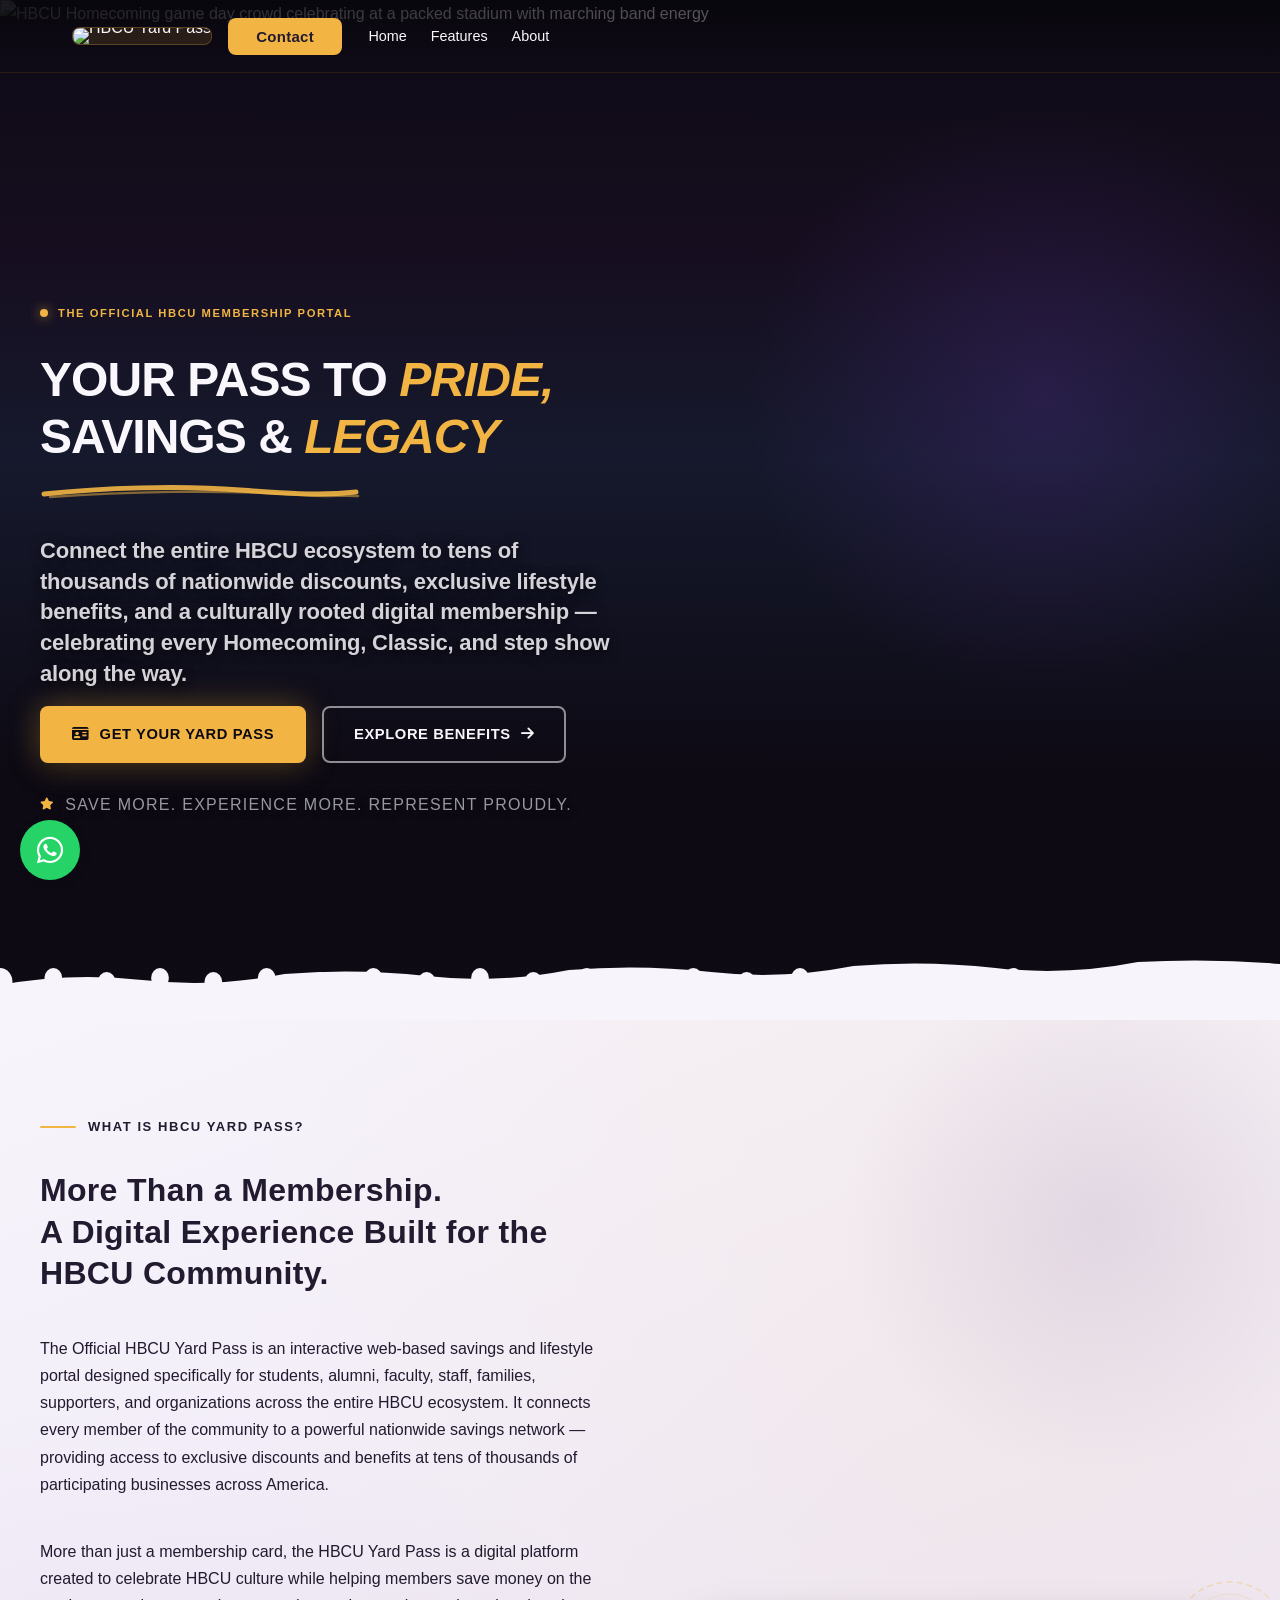
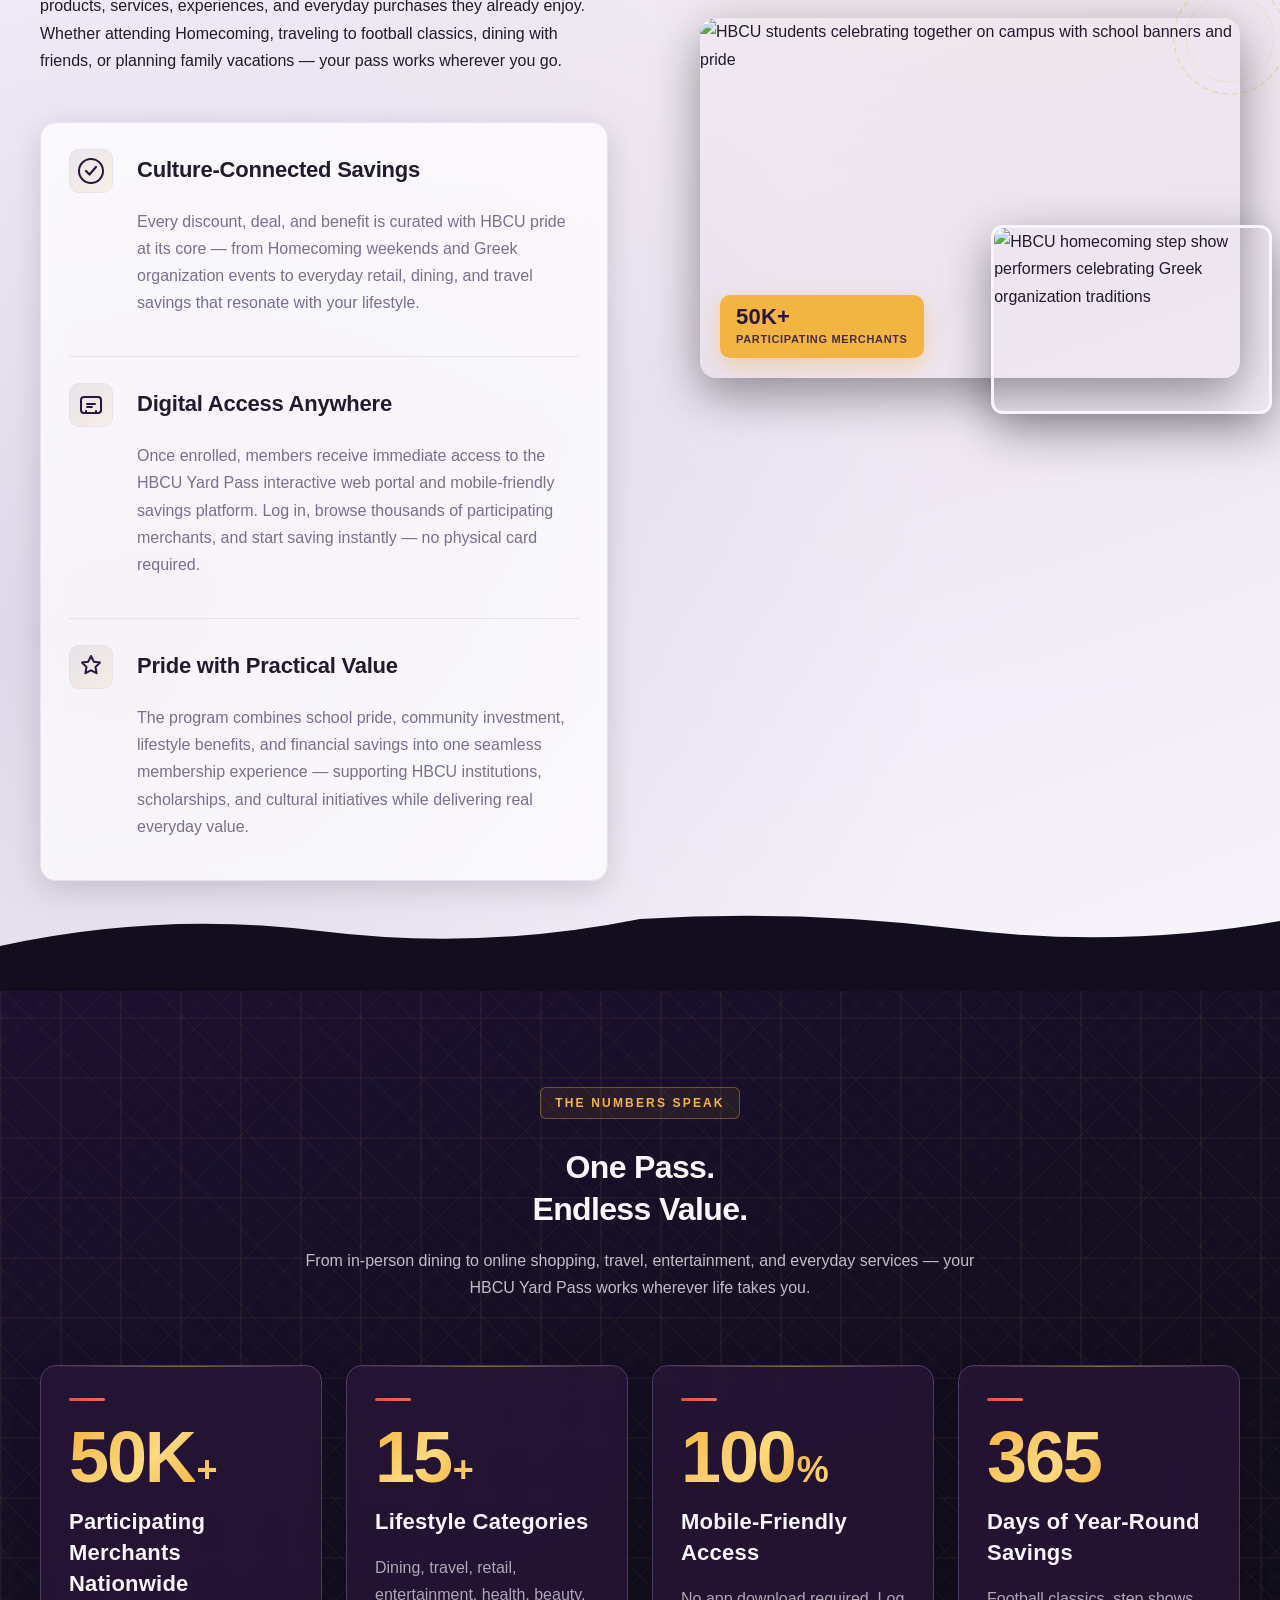
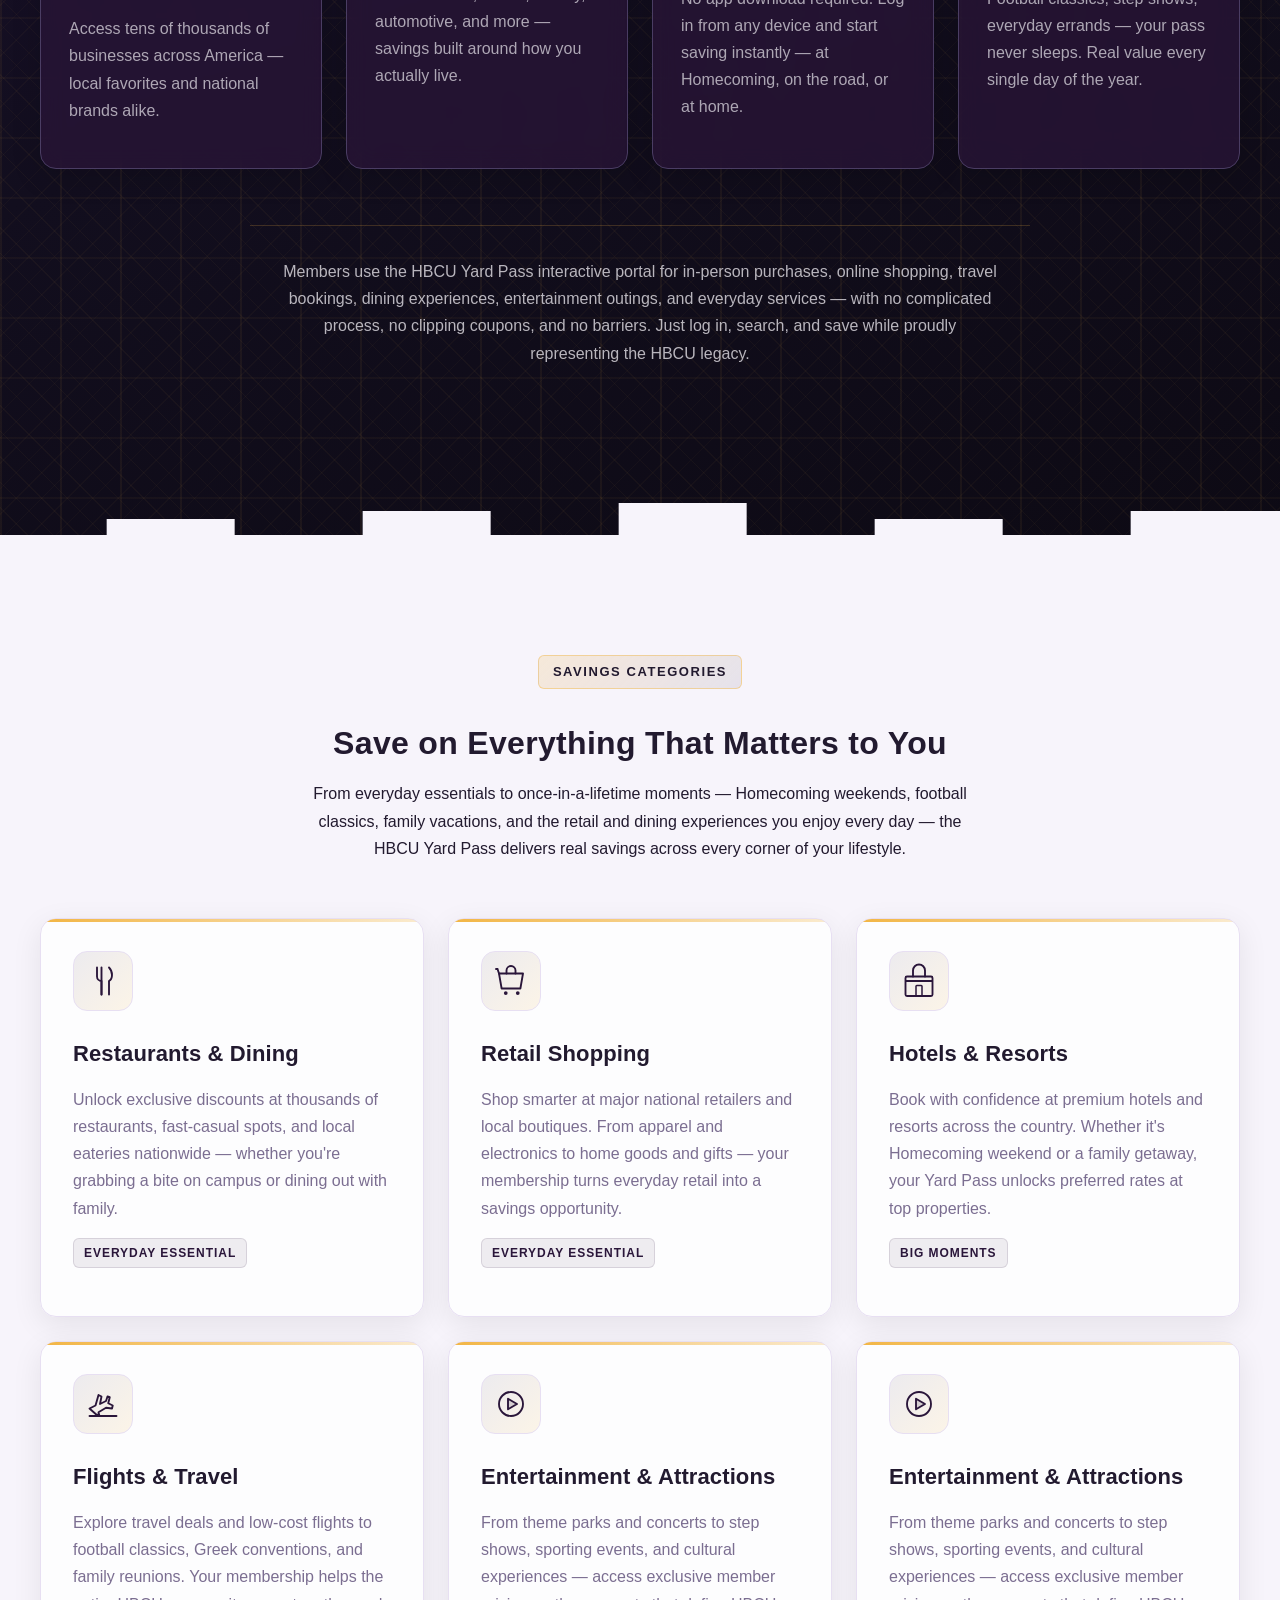
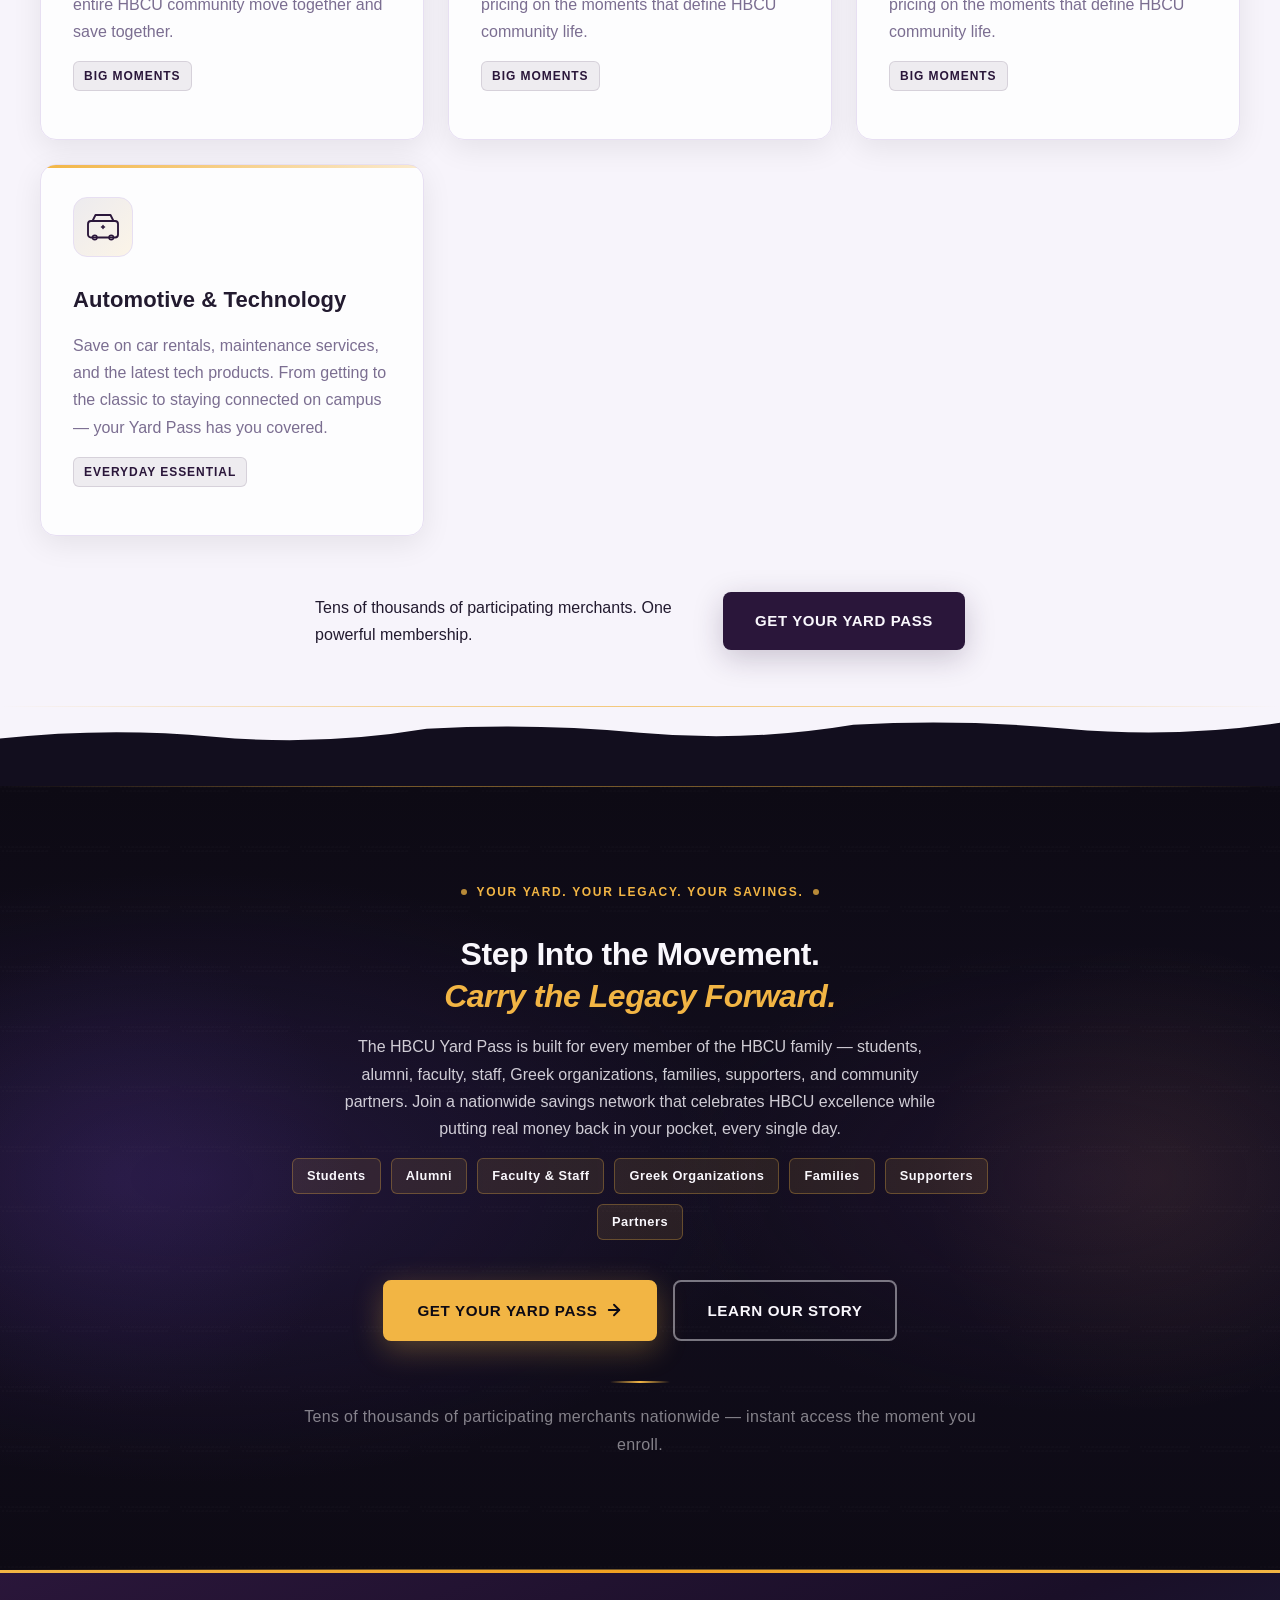
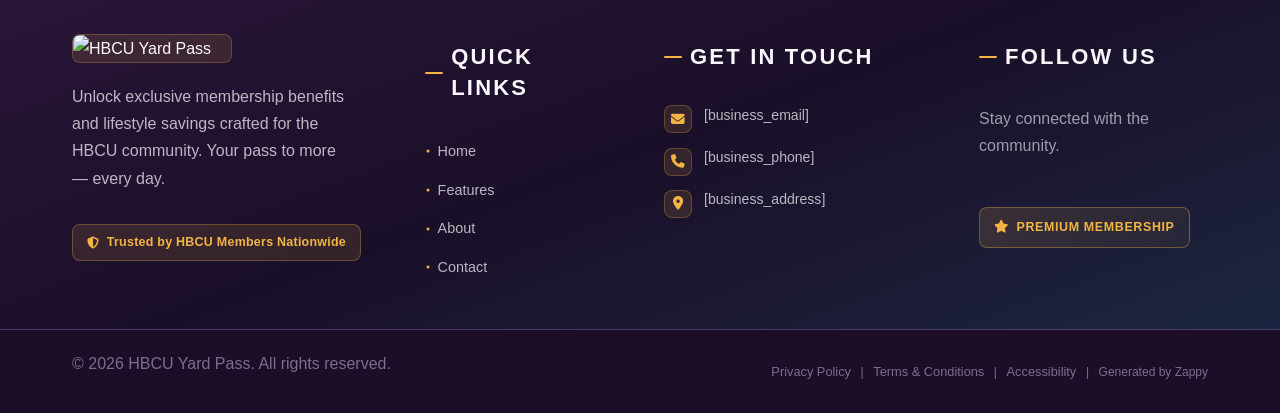
==== commit 8a6a6d70: "Background sync: Progressive GitHub Sync" ====
--- a/public/index.html
+++ b/public/index.html
@@ -1 +1 @@
-<!doctype html><html lang="en"><head><meta charset="UTF-8"><meta content="width=device-width,initial-scale=1" name="viewport"><meta content="index, follow" name="robots"><title>Save Big, Rep Your HBCU — HBCU Yard Pass</title><meta content="HBCU Yard Pass connects students, alumni, and families to thousands of retail savings nationwide. Fuse culture, pride, and financial empowerment — join today!" name="description"><meta content="HBCU membership savings, driveline retail merchandising, HBCU community benefits, lifestyle savings platform, HBCU financial empowerment" name="keywords"><link href="/assets/favicon.ico" rel="icon" type="image/x-icon"><link href="/assets/favicon-16x16.png" rel="icon" type="image/png" sizes="16x16"><link href="/assets/favicon-32x32.png" rel="icon" type="image/png" sizes="32x32"><link href="/assets/favicon-48x48.png" rel="icon" type="image/png" sizes="48x48"><link href="/assets/favicon-192x192.png" rel="icon" type="image/png" sizes="192x192"><link href="/assets/favicon-512x512.png" rel="icon" type="image/png" sizes="512x512"><link href="/assets/apple-touch-icon.png" rel="apple-touch-icon"><script>!function(){"use strict";var t="0e49cbfa-2366-4338-98ab-fa5ba1715d6c",e="https://api.zappy5.com/api/analytics/track",a=18e5,n=2592e6,o=!0,i=!0,r=!0;var s=function(){var e="zappy_visitor_"+t,a=null;try{if(a=localStorage.getItem(e)){var o=JSON.parse(a),i=Date.now();if(i-o.created<n)return o.lastSeen=i,localStorage.setItem(e,JSON.stringify(o)),o.id}}catch(t){console.warn("Zappy Analytics: LocalStorage not available")}var r="zv_"+Date.now()+"_"+Math.random().toString(36).substr(2,9);try{localStorage.setItem(e,JSON.stringify({id:r,created:Date.now(),lastSeen:Date.now()}))}catch(t){}return r}(),c=function(){var e="zappy_session_"+t,n=null;try{if(n=sessionStorage.getItem(e)){var o=JSON.parse(n),i=Date.now();if(i-o.timestamp<a)return o.timestamp=i,sessionStorage.setItem(e,JSON.stringify(o)),o.id}}catch(t){console.warn("Zappy Analytics: SessionStorage not available")}var r="zs_"+Date.now()+"_"+Math.random().toString(36).substr(2,9);try{sessionStorage.setItem(e,JSON.stringify({id:r,timestamp:Date.now()}))}catch(t){}return r}();function l(a,n){n=n||{};var o={website_id:t,event_type:a,page_path:window.location.pathname,referrer:document.referrer||"direct",visitor_id:s,session_id:c,metadata:n};if(navigator.sendBeacon){var i=new Blob([JSON.stringify(o)],{type:"application/json"});navigator.sendBeacon(e,i)}else fetch(e,{method:"POST",headers:{"Content-Type":"application/json"},body:JSON.stringify(o),keepalive:!0}).catch(function(t){console.warn("Zappy Analytics: Failed to track event",t)})}o&&l("pageview",{title:document.title,url:window.location.href}),i&&document.addEventListener("click",function(t){var e=t.target;if("BUTTON"===e.tagName||e.closest("button")){var a="BUTTON"===e.tagName?e:e.closest("button");l("click",{element:"button",text:a.textContent.trim().substring(0,100),id:a.id||null,class:a.className||null})}else if("A"===e.tagName||e.closest("a")){var n="A"===e.tagName?e:e.closest("a");l("navigation",{element:"link",text:n.textContent.trim().substring(0,100),href:n.href,external:n.hostname!==window.location.hostname})}},!0),r&&document.addEventListener("submit",function(t){var e=t.target;l("form_submit",{form_id:e.id||null,form_name:e.name||null,form_action:e.action||null,form_method:e.method||"GET"})},!0);var d=Date.now();window.addEventListener("beforeunload",function(){l("page_unload",{time_on_page:Math.floor((Date.now()-d)/1e3),page_path:window.location.pathname})}),window.zappyAnalytics={track:l,getVisitorId:function(){return s},getSessionId:function(){return c}}}()</script><meta content="Save Big, Rep Your HBCU — HBCU Yard Pass" property="og:title"><meta content="HBCU Yard Pass connects students, alumni, and families to thousands of retail savings nationwide. Fuse culture, pride, and financial empowerment — join today!" property="og:description"><meta content="summary_large_image" name="twitter:card"><meta content="Save Big, Rep Your HBCU — HBCU Yard Pass" name="twitter:title"><meta content="HBCU Yard Pass connects students, alumni, and families to thousands of retail savings nationwide. Fuse culture, pride, and financial empowerment — join today!" name="twitter:description"><meta content="website" property="og:type"><meta content="en_US" property="og:locale"><link href="https://cdnjs.cloudflare.com/ajax/libs/font-awesome/6.4.0/css/all.min.css" rel="stylesheet"><style>.skip-link{position:absolute;top:0;left:0;transform:translateY(-200%);padding:12px 18px;background:var(--bg-dark,#1a1a1a);color:var(--text-light,#fff);font-weight:600;border-radius:0 0 8px 0;z-index:10000}.skip-link:focus{transform:none;outline:2px solid var(--ring,#fff);outline-offset:2px}:focus-visible{outline:2px solid var(--ring,currentColor);outline-offset:3px}</style><link href="/assets/favicon.ico" rel="icon" type="image/x-icon"><link href="/assets/favicon-16x16.png" rel="icon" type="image/png" sizes="16x16"><link href="/assets/favicon-32x32.png" rel="icon" type="image/png" sizes="32x32"><link href="/assets/favicon-48x48.png" rel="icon" type="image/png" sizes="48x48"><link href="/assets/favicon-192x192.png" rel="icon" type="image/png" sizes="192x192"><link href="/assets/favicon-512x512.png" rel="icon" type="image/png" sizes="512x512"><link href="/assets/apple-touch-icon.png" rel="apple-touch-icon"><link href="https://cdn.jsdelivr.net/npm/vanilla-cookieconsent@3/dist/cookieconsent.css" rel="stylesheet"><script src="https://cdn.jsdelivr.net/npm/vanilla-cookieconsent@3/dist/cookieconsent.umd.js"></script><script src="https://cdn.jsdelivr.net/gh/mickidum/acc_toolbar/acctoolbar/acctoolbar.min.js"></script><link href="/styles.css" rel="stylesheet"><script>window.ZAPPY_WEBSITE_ID="0e49cbfa-2366-4338-98ab-fa5ba1715d6c",window.ZAPPY_API_BASE="https://api.zappy5.com"</script><style id="zappy-dropdown-submenu-styles">#navMenu li:has(.sub-menu),.nav-menu li:has(.sub-menu),.navbar li:has(.sub-menu),nav li:has(.sub-menu){position:relative}#navMenu .sub-menu,.nav-menu .sub-menu,.navbar .sub-menu,nav .sub-menu{display:block!important;position:absolute!important;top:100%;left:0;min-width:220px;background:#fff;border-radius:8px;box-shadow:0 8px 25px rgba(0,0,0,.15);padding:8px 0;opacity:0;visibility:hidden;transform:translateY(10px);transition:all .3s ease;z-index:1000;list-style:none;pointer-events:none}#navMenu li:hover>.sub-menu,.nav-menu li:hover>.sub-menu,.navbar li:hover>.sub-menu,nav li:hover>.sub-menu{opacity:1!important;visibility:visible!important;transform:translateY(0)!important;pointer-events:auto!important}.sub-menu li{list-style:none;margin:0;padding:0}.sub-menu a{display:block!important;padding:10px 16px!important;color:var(--text-dark,#333)!important;font-weight:500;text-decoration:none;white-space:nowrap;transition:background-color .2s}.sub-menu .zappy-nav-child>a{padding-left:28px!important;font-size:.9em!important;opacity:.85!important}[dir=rtl] .sub-menu .zappy-nav-child>a,html[lang=ar] .sub-menu .zappy-nav-child>a,html[lang=he] .sub-menu .zappy-nav-child>a{padding-left:10px!important;padding-right:28px!important}.sub-menu .zappy-nav-parent>a{font-weight:600!important}.sub-menu a:hover{background-color:#f5f5f5}[dir=rtl] .nav-menu .sub-menu,[dir=rtl] .navbar .sub-menu,[dir=rtl] nav .sub-menu,html[lang=ar] .nav-menu .sub-menu,html[lang=ar] .navbar .sub-menu,html[lang=ar] nav .sub-menu,html[lang=he] .nav-menu .sub-menu,html[lang=he] .navbar .sub-menu,html[lang=he] nav .sub-menu{left:auto!important;right:0!important}.sub-menu:empty,.sub-menu:not(:has(li)):not(:has(> a)),.sub-menu:not(:has(li:not(.zappy-hidden-menu-item))):not(:has(> a)){display:none!important;opacity:0!important;visibility:hidden!important;pointer-events:none!important}li:has(.menu-group-title):hover>.sub-menu{opacity:1!important;visibility:visible!important;transform:translateY(0)!important;pointer-events:auto!important}#navMenu>li>.menu-group-title,.nav-menu>li>.menu-group-title{display:inline-block;padding:.5rem 1rem;cursor:default;user-select:none}@media (max-width:768px){#navMenu .sub-menu,.nav-menu .sub-menu,.navbar .sub-menu,nav .sub-menu{position:static!important;transform:none!important;box-shadow:none!important;background:0 0!important;max-height:0;overflow:hidden;opacity:0;visibility:hidden;transition:max-height .3s ease,opacity .3s ease;padding:0!important;border-radius:0!important}#navMenu .sub-menu.mobile-expanded,.nav-menu .sub-menu.mobile-expanded,.navbar .sub-menu.mobile-expanded{max-height:none!important;overflow-y:visible!important;opacity:1!important;visibility:visible!important;padding:8px 0 8px 16px!important}[dir=rtl] .sub-menu.mobile-expanded,html[lang=he] .sub-menu.mobile-expanded{padding:8px 16px 8px 0!important}#navMenu li:hover>.sub-menu,.nav-menu li:hover>.sub-menu,.navbar li:hover>.sub-menu,nav li:hover>.sub-menu{opacity:0;visibility:hidden;pointer-events:none}#navMenu li>.sub-menu.mobile-expanded,.nav-menu li>.sub-menu.mobile-expanded,.navbar li>.sub-menu.mobile-expanded,nav li>.sub-menu.mobile-expanded{opacity:1!important;visibility:visible!important;pointer-events:auto!important}#navMenu li:has(.sub-menu),.nav-menu li:has(.sub-menu),.navbar li:has(.sub-menu),nav li:has(.sub-menu){display:flex!important;flex-wrap:wrap!important;align-items:center!important;position:relative!important;min-height:44px!important}#navMenu li:has(.sub-menu)>a,.nav-menu li:has(.sub-menu)>a,.navbar li:has(.sub-menu)>a,nav li:has(.sub-menu)>a{flex:1!important;min-width:0!important}#navMenu li:has(.sub-menu)>.menu-group-title,.nav-menu li:has(.sub-menu)>.menu-group-title,.navbar li:has(.sub-menu)>.menu-group-title,nav li:has(.sub-menu)>.menu-group-title{flex:1!important;min-width:0!important;padding:0!important;line-height:inherit!important}#navMenu li:has(.sub-menu)>.sub-menu,.nav-menu li:has(.sub-menu)>.sub-menu,.navbar li:has(.sub-menu)>.sub-menu,nav li:has(.sub-menu)>.sub-menu{flex-basis:100%!important;width:100%!important}#navMenu li:has(.sub-menu)>a [class*=arrow],#navMenu li:has(.sub-menu)>a [class*=chevron],.nav-menu li:has(.sub-menu)>a .fa-angle-down,.nav-menu li:has(.sub-menu)>a .fa-chevron-down,.nav-menu li:has(.sub-menu)>a [class*=arrow],.nav-menu li:has(.sub-menu)>a [class*=chevron],nav li:has(.sub-menu)>a [class*=arrow],nav li:has(.sub-menu)>a [class*=chevron]{display:none!important;visibility:hidden!important}.mobile-submenu-toggle{display:flex!important;align-items:center!important;justify-content:center!important;width:44px!important;height:auto!important;background:0 0!important;border:none!important;cursor:pointer!important;color:var(--text-light)!important;position:static!important;flex-shrink:0!important;align-self:stretch!important;z-index:2!important;padding:0!important;margin:0!important}.mobile-submenu-toggle::after{content:''!important;width:0!important;height:0!important;border-left:6px solid transparent!important;border-right:6px solid transparent!important;border-top:7px solid currentColor!important;transition:transform .3s ease!important}.mobile-submenu-toggle.expanded::after{transform:rotate(180deg)!important}.sub-menu a{padding:10px 0!important;display:block!important;color:var(--text-light)!important;white-space:normal!important}.sub-menu .zappy-nav-child>a{padding-left:28px!important;font-size:.9em!important;opacity:.85!important}[dir=rtl] .sub-menu .zappy-nav-child>a,html[lang=ar] .sub-menu .zappy-nav-child>a,html[lang=he] .sub-menu .zappy-nav-child>a{padding-left:0!important;padding-right:28px!important}.sub-menu .zappy-nav-parent>a{font-weight:600!important}#navMenu.active,.nav-menu.active{max-width:100vw!important;overflow-x:hidden!important;box-sizing:border-box!important}.navbar .sub-menu li a,.zappy-products-dropdown .sub-menu a,nav.navbar .sub-menu li a{color:var(--text-light)!important}}@media (min-width:769px){.mobile-submenu-toggle{display:none!important}}</style><style id="zappy-widget-visibility">html[dir=rtl] .whatsapp-float{right:20px!important;left:auto!important}html:not([dir]) .whatsapp-float,html[dir=ltr] .whatsapp-float{left:20px!important;right:auto!important}html[dir=rtl] #mic-access-tool-general-button,html[dir=rtl] #mic-init-access-tool #mic-access-tool-general-button,html[dir=rtl] #mic-init-access-tool .mic-access-tool-general-button,html[dir=rtl] ._access-icon,html[dir=rtl] .mic-access-tool-general-button{left:20px!important;right:auto!important}html:not([dir]) #mic-access-tool-general-button,html:not([dir]) #mic-init-access-tool #mic-access-tool-general-button,html:not([dir]) #mic-init-access-tool .mic-access-tool-general-button,html:not([dir]) ._access-icon,html:not([dir]) .mic-access-tool-general-button,html[dir=ltr] #mic-access-tool-general-button,html[dir=ltr] #mic-init-access-tool #mic-access-tool-general-button,html[dir=ltr] #mic-init-access-tool .mic-access-tool-general-button,html[dir=ltr] ._access-icon,html[dir=ltr] .mic-access-tool-general-button{right:20px!important;left:auto!important}@media (max-width:768px){.whatsapp-float{display:flex!important}}@media (min-width:769px){.whatsapp-float{display:flex!important}}@media (max-width:768px){#mic-access-tool-general-button,#mic-init-access-tool #mic-access-tool-general-button,#mic-init-access-tool .mic-access-tool-general-button,._access-icon,.mic-access-tool-general-button{display:flex!important;visibility:visible!important;opacity:1!important;pointer-events:auto!important}#mic-access-tool-box.opened-mic-access-tool,#mic-init-access-tool #mic-access-tool-box.opened-mic-access-tool,.mic-access-tool-box.opened-mic-access-tool{visibility:visible!important;opacity:1!important;pointer-events:auto!important}}@media (min-width:769px){#mic-access-tool-general-button,#mic-init-access-tool #mic-access-tool-general-button,#mic-init-access-tool .mic-access-tool-general-button,._access-icon,.mic-access-tool-general-button{display:flex!important;visibility:visible!important;opacity:1!important;pointer-events:auto!important}#mic-access-tool-box.opened-mic-access-tool,#mic-init-access-tool #mic-access-tool-box.opened-mic-access-tool,.mic-access-tool-box.opened-mic-access-tool{visibility:visible!important;opacity:1!important;pointer-events:auto!important}}</style></head><body><a href="#main" class="skip-link">Skip to main content</a><nav class="navbar"><button aria-label="Menu" class="mobile-toggle" id="mobileToggle"><svg viewBox="0 0 24 24" fill="none" height="24" width="24" class="hamburger-icon"><path d="M3 12h18M3 6h18M3 18h18" stroke="currentColor" stroke-width="2" stroke-linecap="round"></path></svg> <svg viewBox="0 0 24 24" fill="none" height="24" width="24" class="close-icon" style="display:none"><path d="M18 6L6 18M6 6l12 12" stroke="currentColor" stroke-width="2" stroke-linecap="round"></path></svg></button> <button aria-label="Call" class="phone-header-btn" data-phone=""><svg viewBox="0 0 24 24" fill="currentColor" height="20" width="20"><path d="M22 16.92v3a2 2 0 0 1-2.18 2 19.79 19.79 0 0 1-8.63-3.07 19.5 19.5 0 0 1-6-6 19.79 19.79 0 0 1-3.07-8.67A2 2 0 0 1 4.11 2h3a2 2 0 0 1 2 1.72 12.84 12.84 0 0 0 .7 2.81 2 2 0 0 1-.45 2.11L8.09 9.91a16 16 0 0 0 6 6l1.27-1.27a2 2 0 0 1 2.11-.45 12.84 12.84 0 0 0 2.81.7A2 2 0 0 1 22 16.92z"></path></svg></button><div class="nav-container"><div class="nav-brand"><a href="/" class="logo-link"><img alt="HBCU Yard Pass" src="/assets/site-home-image-1.webp" class="logo"></a></div><ul class="nav-menu" id="navMenu"><li><a href="/">Home</a></li><li><a href="/features">Features</a></li><li><a href="/about">About</a></li></ul><div class="nav-cta-container"><a href="/contact" class="nav-cta-btn">Contact</a></div></div></nav><script>window.addEventListener("load",function(){const e=document.querySelector(".navbar, nav, header");if(!e)return void console.log("[Navbar] Navbar element not found");let t=document.getElementById("mobileToggle")||document.querySelector(".mobile-toggle")||document.querySelector(".hamburger")||document.querySelector(".hamburger-menu")||document.querySelector(".menu-toggle")||document.querySelector(".burger-menu")||document.querySelector('[aria-label="Menu"]')||document.querySelector('[aria-label="תפריט"]');const n=document.querySelector(".phone-header-btn"),o=window.getComputedStyle(e);let r=o.backgroundColor;if(console.log("[Navbar] Initial navbar background:",r),"transparent"===r||"rgba(0, 0, 0, 0)"===r||r.startsWith("rgba")&&r.includes(", 0)")){const e=o.backgroundImage;if(e&&"none"!==e)console.log("[Navbar] Navbar has background image/gradient, using dark text"),r="rgb(240, 240, 240)";else{const e=window.getComputedStyle(document.body).backgroundColor;console.log("[Navbar] Navbar transparent, using body background:",e),r=e}}const a=r.match(/\d+/g);if(a&&a.length>=3){const e=(.299*parseInt(a[0])+.587*parseInt(a[1])+.114*parseInt(a[2]))/255;console.log("[Navbar] Mobile button colors preserved from Claude CSS (luminance:",e.toFixed(2)+")");const o=document.createElement("style");o.id="zappy-mobile-nav-fix";document.documentElement.lang;document.documentElement.dir,o.textContent='\n        /* Hide mobile buttons on desktop, show only on mobile */\n        @media (min-width: 769px) {\n          .mobile-toggle,\n          .phone-header-btn {\n            display: none !important;\n          }\n        }\n        \n        /* Show and position mobile buttons correctly on mobile */\n        @media (max-width: 768px) {\n          .navbar,\n          nav.navbar {\n            min-height: 70px !important;\n          }\n\n          .mobile-toggle,\n          .phone-header-btn {\n            position: absolute !important;\n            top: 0 !important;\n            bottom: 0 !important;\n            margin-top: auto !important;\n            margin-bottom: auto !important;\n            transform: none !important;\n            z-index: 1001 !important;\n            display: flex !important;\n            align-items: center !important;\n            justify-content: center !important;\n            width: 36px !important;\n            height: 36px !important;\n            border-radius: 50% !important;\n            border: none !important;\n            cursor: pointer !important;\n            padding: 6px !important;\n            background: none !important;\n            color: var(--nav-text, var(--text-light)) !important;\n            touch-action: manipulation !important;\n            -webkit-tap-highlight-color: transparent !important;\n          }\n\n          html[data-zappy-site-type="ecommerce"] .phone-header-btn,\n          body[data-zappy-site-type="ecommerce"] .phone-header-btn,\n          html[data-zappy-site-type="ecommerce"] header .phone-header-btn,\n          html[data-zappy-site-type="ecommerce"] nav .phone-header-btn {\n            display: none !important;\n            visibility: hidden !important;\n            width: 0 !important;\n            height: 0 !important;\n            min-width: 0 !important;\n            overflow: hidden !important;\n          }\n          \n          /* LTR positioning (default): hamburger LEFT, phone RIGHT */\n          html:not([dir="rtl"]):not([lang="he"]):not([lang="ar"]) .mobile-toggle,\n          html[dir="ltr"] .mobile-toggle {\n            left: 12px !important;\n            right: auto !important;\n          }\n          html:not([dir="rtl"]):not([lang="he"]):not([lang="ar"]) .phone-header-btn,\n          html[dir="ltr"] .phone-header-btn {\n            right: 12px !important;\n            left: auto !important;\n          }\n          \n          /* RTL positioning: hamburger RIGHT, phone LEFT */\n          html[dir="rtl"] .mobile-toggle,\n          html[lang="he"] .mobile-toggle,\n          html[lang="ar"] .mobile-toggle {\n            right: 12px !important;\n            left: auto !important;\n          }\n          html[dir="rtl"] .phone-header-btn,\n          html[lang="he"] .phone-header-btn,\n          html[lang="ar"] .phone-header-btn {\n            left: 12px !important;\n            right: auto !important;\n          }\n          \n          /* CRITICAL: Ensure nav-container has min-height on mobile */\n          /* All children are positioned absolutely/fixed on mobile, so height:auto collapses to 0 */\n          .nav-container {\n            min-height: 70px !important;\n            position: relative !important;\n          }\n          \n          /* Ensure SVG icons are properly sized and inherit color */\n          .mobile-toggle svg,\n          .phone-header-btn svg {\n            width: 24px !important;\n            height: 24px !important;\n            /* Don\'t force display - let JavaScript control hamburger/close toggle */\n          }\n          \n          /* Reset nav-cta-container on mobile - remove desktop box-shadow/padding */\n          /* that creates a visible ghost box when CTA button is hidden */\n          .nav-cta-container {\n            box-shadow: none !important;\n            padding: 0 !important;\n          }\n          \n          /* Hide nav-cta-container entirely on mobile when there\'s no lang-switcher */\n          /* (only the CTA button is inside, and it\'s hidden on mobile) */\n          .nav-cta-container:not(:has(.lang-switcher)) {\n            display: none !important;\n          }\n          \n          /* CRITICAL: Prevent hero image fade gradient from bleeding over headline text */\n          /* The .image-fade-gradient has bottom: -30px (extends below parent) */\n          /* On mobile stacked layout, this overlaps the h1 text below the image */\n          .hero-image-column {\n            overflow: hidden !important;\n          }\n          .image-fade-gradient {\n            bottom: 0 !important;\n          }\n          \n          /* Hide desktop language switcher on mobile - hamburger menu handles it */\n          /* High specificity to override stored CSS */\n          .lang-switcher,\n          .nav-cta-container .lang-switcher,\n          .nav-container .lang-switcher,\n          .navbar .lang-switcher,\n          .navbar .nav-cta-container .lang-switcher {\n            display: none !important;\n          }\n        }\n      ';const r=document.getElementById("zappy-mobile-nav-fix");r&&r.remove(),document.head.appendChild(o),console.log("[Navbar] Critical CSS injected for mobile nav positioning");const i=window.innerWidth<=768;if(t){const e=t.querySelector(".hamburger-icon"),n=t.querySelector(".close-icon");e&&(e.style.setProperty("width","24px","important"),e.style.setProperty("height","24px","important"),e.style.setProperty("display","block","important")),n&&(n.style.setProperty("width","24px","important"),n.style.setProperty("height","24px","important"),n.style.setProperty("display","none","important")),i?(t.style.setProperty("position","absolute","important"),t.style.setProperty("top","0","important"),t.style.setProperty("bottom","0","important"),t.style.setProperty("margin-top","auto","important"),t.style.setProperty("margin-bottom","auto","important"),t.style.setProperty("transform","none","important"),t.style.setProperty("z-index","1001","important"),t.style.removeProperty("left"),t.style.removeProperty("right"),console.log("[Navbar] Mobile toggle positioning applied (mobile viewport)")):(t.style.removeProperty("position"),t.style.removeProperty("top"),t.style.removeProperty("transform"),t.style.removeProperty("z-index"),t.style.removeProperty("left"),t.style.removeProperty("right"),console.log("[Navbar] Desktop viewport - cleared mobile toggle inline positioning"))}if(n){const e=n.querySelector("svg");e&&(e.style.width="24px",e.style.height="24px",e.setAttribute("width","24"),e.setAttribute("height","24")),i?(n.style.setProperty("position","absolute","important"),n.style.setProperty("top","0","important"),n.style.setProperty("bottom","0","important"),n.style.setProperty("margin-top","auto","important"),n.style.setProperty("margin-bottom","auto","important"),n.style.setProperty("transform","none","important"),n.style.setProperty("z-index","1001","important"),n.style.removeProperty("left"),n.style.removeProperty("right"),console.log("[Navbar] Phone button positioning applied (mobile viewport)")):(n.style.removeProperty("position"),n.style.removeProperty("top"),n.style.removeProperty("transform"),n.style.removeProperty("z-index"),n.style.removeProperty("left"),n.style.removeProperty("right"),console.log("[Navbar] Desktop viewport - cleared phone button inline positioning"))}}else console.log("[Navbar] Could not parse background color:",r);t=document.getElementById("mobileToggle")||document.querySelector(".mobile-toggle")||document.querySelector(".hamburger")||document.querySelector(".hamburger-menu")||document.querySelector(".menu-toggle")||document.querySelector(".burger-menu")||document.querySelector('[aria-label="Menu"]')||document.querySelector('[aria-label="תפריט"]');const i=document.getElementById("navMenu")||document.querySelector(".nav-menu")||document.querySelector(".nav-links")||document.querySelector("nav ul:not(.submenu)");if(!t||!i)return void console.log("[Navbar] Mobile toggle or menu not found:",{toggle:!!t,menu:!!i});i.id||(i.id="navMenu"),console.log("[Navbar] Initializing mobile menu...");const l=t.cloneNode(!0);t.parentNode.replaceChild(l,t);var s=0;function p(e){var t=Date.now();t-s<300||(s=t,function(e){e.preventDefault(),e.stopPropagation();const t=l.querySelector(".hamburger-icon"),n=l.querySelector(".close-icon");i.classList.contains("active")?(i.classList.remove("active"),t&&t.style.setProperty("display","block","important"),n&&n.style.setProperty("display","none","important"),document.body.style.overflow="",console.log("[Navbar] Menu closed")):(i.classList.add("active"),t&&t.style.setProperty("display","none","important"),n&&n.style.setProperty("display","block","important"),document.body.style.overflow="hidden",console.log("[Navbar] Menu opened"))}(e))}l.addEventListener("click",p),l.addEventListener("touchend",p),i.querySelectorAll("a").forEach(function(e){e.addEventListener("click",function(){if("#"===this.getAttribute("href"))return;const e=l.querySelector(".hamburger-icon"),t=l.querySelector(".close-icon");i.classList.remove("active"),e&&e.style.setProperty("display","block","important"),t&&t.style.setProperty("display","none","important"),document.body.style.overflow="",console.log("[Navbar] Menu closed (link clicked)")})});var m=i.querySelectorAll(".dropdown-toggle");m.forEach(function(e){e.addEventListener("click",function(e){e.preventDefault(),e.stopPropagation();var t=this.closest(".nav-dropdown");t&&(t.parentNode.querySelectorAll(".nav-dropdown.open").forEach(function(e){e!==t&&e.classList.remove("open")}),t.classList.toggle("open"),console.log("[Navbar] Dropdown toggled:",t.classList.contains("open")?"open":"closed"))})}),document.addEventListener("click",function(e){e.target.closest(".nav-dropdown")||document.querySelectorAll(".nav-dropdown.open").forEach(function(e){e.classList.remove("open")})}),console.log("[Navbar] Dropdown handlers initialized for "+m.length+" dropdowns"),n&&n.addEventListener("click",function(){const e=document.querySelectorAll('a[href^="tel:"]'),t=e.length>0?e[0].getAttribute("href").replace("tel:",""):"[business_phone]";window.location.href="tel:"+t,console.log("[Navbar] Phone button clicked")}),console.log("[Navbar] Mobile menu initialized successfully")})</script><main id="main"><section class="home-hero-section" data-band-index="0" data-layout-spec="Home-hero" data-hero-type="fullscreen-scrim"><div class="home-hero-bg-wrapper"><img alt="HBCU Homecoming game day crowd celebrating at a packed stadium with marching band energy" src="/assets/site-home-hero-image-1.webp" class="home-hero-bg-img" data-context="High-energy HBCU Homecoming game day scene at a packed stadium during golden hour. A vibrant crowd of Black college students and alumni wearing school colors — deep purples, golds, and greens — fill the stands. A marching band in full uniform plays on the field below. Stadium lights cast warm amber and gold tones across the scene. Flags waving, people cheering, electric atmosphere of Black college football culture, cinematic wide-angle shot with rich warm tones and motion blur suggesting celebration and community energy." data-hero-bg="true" data-placeholder="home-hero-image-1" fetchpriority="high" height="900" loading="eager" width="1440"></div><div class="home-hero-scrim" aria-hidden="true"></div><div class="home-hero-purple-glow" aria-hidden="true"></div><div class="home-hero-texture" aria-hidden="true"></div><div class="home-hero-content-wrapper"><div class="home-hero-container"><div class="home-hero-content-group"><div class="home-hero-eyebrow"><span class="home-hero-eyebrow-dot" aria-hidden="true"></span> <span>The Official HBCU Membership Portal</span></div><h1 class="home-hero-h1">Your Pass to <span class="home-hero-h1-gold">Pride,</span><br>Savings &amp; <span class="home-hero-h1-gold">Legacy</span></h1><div class="home-hero-brush-underline" aria-hidden="true"><svg viewBox="0 0 320 18" xmlns="http://www.w3.org/2000/svg" aria-hidden="true" fill="none" data-no-icon-edit="true" preserveAspectRatio="none"><path d="M4 12 C60 6, 140 3, 200 8 C240 11, 280 14, 316 10" stroke="#F2B544" stroke-width="5" stroke-linecap="round" fill="none" opacity="0.9"></path><path d="M10 15 C80 10, 180 7, 260 13 C285 15, 305 13, 318 14" stroke="#F2B544" stroke-width="2.5" stroke-linecap="round" fill="none" opacity="0.5"></path></svg></div><h3 class="home-hero-subtitle">Connect the entire HBCU ecosystem to tens of thousands of nationwide discounts, exclusive lifestyle benefits, and a culturally rooted digital membership — celebrating every Homecoming, Classic, and step show along the way.</h3><div class="home-hero-cta-group"><a href="/contact" class="home-hero-btn-primary"><i class="fa-solid fa-id-card" aria-hidden="true"></i> Get Your Yard Pass </a><a href="/features" class="home-hero-btn-secondary">Explore Benefits <i class="fa-solid fa-arrow-right" aria-hidden="true"></i></a></div><p class="home-hero-tagline"><i class="fa-solid fa-star home-hero-tagline-star" aria-hidden="true"></i> Save more. Experience more. Represent proudly.</p></div></div></div><div class="home-hero-divider-wrapper"><svg viewBox="0 0 1440 90" xmlns="http://www.w3.org/2000/svg" aria-hidden="true" data-no-icon-edit="true" preserveAspectRatio="none"><circle cx="0" cy="52" r="14" fill="var(--bg-light)"></circle><circle cx="60" cy="48" r="10" fill="var(--bg-light)"></circle><circle cx="120" cy="52" r="10" fill="var(--bg-light)"></circle><circle cx="180" cy="48" r="10" fill="var(--bg-light)"></circle><circle cx="240" cy="52" r="10" fill="var(--bg-light)"></circle><circle cx="300" cy="48" r="10" fill="var(--bg-light)"></circle><circle cx="360" cy="52" r="10" fill="var(--bg-light)"></circle><circle cx="420" cy="48" r="10" fill="var(--bg-light)"></circle><circle cx="480" cy="52" r="10" fill="var(--bg-light)"></circle><circle cx="540" cy="48" r="10" fill="var(--bg-light)"></circle><circle cx="600" cy="52" r="10" fill="var(--bg-light)"></circle><circle cx="660" cy="48" r="10" fill="var(--bg-light)"></circle><circle cx="720" cy="52" r="10" fill="var(--bg-light)"></circle><circle cx="780" cy="48" r="10" fill="var(--bg-light)"></circle><circle cx="840" cy="52" r="10" fill="var(--bg-light)"></circle><circle cx="900" cy="48" r="10" fill="var(--bg-light)"></circle><circle cx="960" cy="52" r="10" fill="var(--bg-light)"></circle><circle cx="1020" cy="48" r="10" fill="var(--bg-light)"></circle><circle cx="1080" cy="52" r="10" fill="var(--bg-light)"></circle><circle cx="1140" cy="48" r="10" fill="var(--bg-light)"></circle><circle cx="1200" cy="52" r="10" fill="var(--bg-light)"></circle><circle cx="1260" cy="48" r="10" fill="var(--bg-light)"></circle><circle cx="1320" cy="52" r="10" fill="var(--bg-light)"></circle><circle cx="1380" cy="48" r="10" fill="var(--bg-light)"></circle><circle cx="1440" cy="52" r="14" fill="var(--bg-light)"></circle><path d="M0,90 L0,55 Q80,42 160,50 T320,44 Q400,38 480,46 T640,40 Q720,34 800,42 T960,36 Q1040,30 1120,38 T1280,32 Q1360,28 1440,34 L1440,90 Z" fill="var(--bg-light)"></path></svg></div></section><section class="home-story-section" data-band-index="1" data-layout-spec="Home-story"><div class="story-bg-glow" aria-hidden="true"></div><div class="story-container"><div class="story-content-col"><div class="story-eyebrow"><span class="story-eyebrow-line" aria-hidden="true"></span> <span class="story-eyebrow-text">What Is HBCU Yard Pass?</span></div><h2 class="story-heading">More Than a Membership.<br>A Digital Experience Built for the HBCU Community.</h2><p class="story-body">The Official HBCU Yard Pass is an interactive web-based savings and lifestyle portal designed specifically for students, alumni, faculty, staff, families, supporters, and organizations across the entire HBCU ecosystem. It connects every member of the community to a powerful nationwide savings network — providing access to exclusive discounts and benefits at tens of thousands of participating businesses across America.</p><p class="story-body">More than just a membership card, the HBCU Yard Pass is a digital platform created to celebrate HBCU culture while helping members save money on the products, services, experiences, and everyday purchases they already enjoy. Whether attending Homecoming, traveling to football classics, dining with friends, or planning family vacations — your pass works wherever you go.</p><div class="story-values"><div class="story-value-item"><div class="story-value-icon" aria-hidden="true"><svg viewBox="0 0 28 28" xmlns="http://www.w3.org/2000/svg" fill="none" height="28" width="28" data-element-type="icon" data-icon-type="svg"><circle cx="14" cy="14" r="12" stroke="currentColor" stroke-width="2"></circle><path d="M9 14l3.5 3.5L19 10" stroke="currentColor" stroke-width="2.2" stroke-linecap="round" stroke-linejoin="round"></path></svg></div><div class="story-value-text"><h3 class="story-value-title">Culture-Connected Savings</h3><p>Every discount, deal, and benefit is curated with HBCU pride at its core — from Homecoming weekends and Greek organization events to everyday retail, dining, and travel savings that resonate with your lifestyle.</p></div></div><div class="story-value-divider" aria-hidden="true"></div><div class="story-value-item"><div class="story-value-icon" aria-hidden="true"><svg viewBox="0 0 28 28" xmlns="http://www.w3.org/2000/svg" fill="none" height="28" width="28" data-element-type="icon" data-icon-type="svg"><rect height="16" rx="3" stroke="currentColor" stroke-width="2" width="20" x="4" y="6"></rect><path d="M9 20v2M19 20v2M7 22h14" stroke="currentColor" stroke-width="2" stroke-linecap="round"></path><path d="M10 13h8M10 16h5" stroke="currentColor" stroke-width="1.8" stroke-linecap="round"></path></svg></div><div class="story-value-text"><h3 class="story-value-title">Digital Access Anywhere</h3><p>Once enrolled, members receive immediate access to the HBCU Yard Pass interactive web portal and mobile-friendly savings platform. Log in, browse thousands of participating merchants, and start saving instantly — no physical card required.</p></div></div><div class="story-value-divider" aria-hidden="true"></div><div class="story-value-item"><div class="story-value-icon" aria-hidden="true"><svg viewBox="0 0 28 28" xmlns="http://www.w3.org/2000/svg" fill="none" height="28" width="28" data-element-type="icon" data-icon-type="svg"><path d="M14 3l2.8 5.7 6.2.9-4.5 4.4 1.1 6.2L14 17.3 8.4 20.2l1.1-6.2L5 9.6l6.2-.9L14 3z" stroke="currentColor" stroke-width="2" stroke-linejoin="round"></path></svg></div><div class="story-value-text"><h3 class="story-value-title">Pride with Practical Value</h3><p>The program combines school pride, community investment, lifestyle benefits, and financial savings into one seamless membership experience — supporting HBCU institutions, scholarships, and cultural initiatives while delivering real everyday value.</p></div></div></div></div><div class="story-image-col"><div class="story-image-stack"><div class="story-image-primary"><img alt="HBCU students celebrating together on campus with school banners and pride" src="/assets/site-home-story-image-1.webp" data-context="Documentary-style editorial photograph of a vibrant HBCU campus scene: a group of diverse college students in school colors laughing and celebrating together near a banner-draped campus quad. Warm golden-hour light, candid energy, tailgate textures in the background, capturing the authentic community pride and lifestyle of HBCU culture." data-placeholder="home-story-image-1" height="420" loading="lazy" width="600" decoding="async"><div class="story-badge" aria-hidden="false"><span class="story-badge-number">50K+</span> <span class="story-badge-label">Participating Merchants</span></div></div><div class="story-image-secondary"><img alt="HBCU homecoming step show performers celebrating Greek organization traditions" src="/assets/site-home-story-image-2.webp" data-context="Close-up editorial shot of HBCU homecoming atmosphere: colorful Greek organization step show performers in formation on a stadium field, wearing vibrant uniforms with fraternity and sorority letters, crowd cheering in the background. Rich warm tones, cinematic depth, celebrating HBCU tradition and legacy." data-placeholder="home-story-image-2" height="220" loading="lazy" width="320" decoding="async"></div><div class="story-deco-ring" aria-hidden="true"><svg viewBox="0 0 120 120" xmlns="http://www.w3.org/2000/svg" aria-hidden="true" fill="none" height="120" width="120" data-no-icon-edit="true"><circle cx="60" cy="60" r="56" stroke="var(--accent)" stroke-width="1.5" opacity="0.45" stroke-dasharray="6 4"></circle><circle cx="60" cy="60" r="44" stroke="var(--accent)" stroke-width="1" opacity="0.25"></circle></svg></div></div></div></div><div class="story-divider-wrapper"><svg viewBox="0 0 1440 90" xmlns="http://www.w3.org/2000/svg" aria-hidden="true" data-no-icon-edit="true" preserveAspectRatio="none"><path d="M0,90 L0,45 Q180,10 360,30 T720,18 Q900,8 1080,28 T1440,20 L1440,90 Z" fill="#120E1E"></path></svg></div></section><section class="home-stats-section" data-band-index="2" data-layout-spec="Home-stats"><div class="home-stats-pattern" aria-hidden="true"></div><div class="home-stats-container"><div class="home-stats-intro"><span class="home-stats-eyebrow">The Numbers Speak</span><h2 class="home-stats-heading">One Pass.<br>Endless Value.</h2><p class="home-stats-subhead">From in-person dining to online shopping, travel, entertainment, and everyday services — your HBCU Yard Pass works wherever life takes you.</p></div><div class="home-stats-grid"><article class="home-stats-panel"><div class="home-stats-accent-line" aria-hidden="true"></div><div class="home-stats-number"><span class="home-stats-numeral">50K</span> <span class="home-stats-plus">+</span></div><h3 class="home-stats-label">Participating Merchants Nationwide</h3><p class="home-stats-desc">Access tens of thousands of businesses across America — local favorites and national brands alike.</p></article><article class="home-stats-panel"><div class="home-stats-accent-line" aria-hidden="true"></div><div class="home-stats-number"><span class="home-stats-numeral">15</span> <span class="home-stats-plus">+</span></div><h3 class="home-stats-label">Lifestyle Categories</h3><p class="home-stats-desc">Dining, travel, retail, entertainment, health, beauty, automotive, and more — savings built around how you actually live.</p></article><article class="home-stats-panel"><div class="home-stats-accent-line" aria-hidden="true"></div><div class="home-stats-number"><span class="home-stats-numeral">100</span> <span class="home-stats-percent">%</span></div><h3 class="home-stats-label">Mobile-Friendly Access</h3><p class="home-stats-desc">No app download required. Log in from any device and start saving instantly — at Homecoming, on the road, or at home.</p></article><article class="home-stats-panel"><div class="home-stats-accent-line" aria-hidden="true"></div><div class="home-stats-number"><span class="home-stats-numeral">365</span></div><h3 class="home-stats-label">Days of Year-Round Savings</h3><p class="home-stats-desc">Football classics, step shows, everyday errands — your pass never sleeps. Real value every single day of the year.</p></article></div><div class="home-stats-anchor"><p>Members use the HBCU Yard Pass interactive portal for in-person purchases, online shopping, travel bookings, dining experiences, entertainment outings, and everyday services — with no complicated process, no clipping coupons, and no barriers. Just log in, search, and save while proudly representing the HBCU legacy.</p></div></div><div class="home-stats-divider-wrapper"><svg viewBox="0 0 1200 72" xmlns="http://www.w3.org/2000/svg" aria-hidden="true" data-no-icon-edit="true" preserveAspectRatio="none"><path d="M0,72 L0,48 L100,48 L100,32 L220,32 L220,48 L340,48 L340,24 L460,24 L460,48 L580,48 L580,16 L700,16 L700,48 L820,48 L820,32 L940,32 L940,48 L1060,48 L1060,24 L1200,24 L1200,72 Z" fill="var(--bg-light)"></path></svg></div></section><section class="home-categories-section" data-band-index="3" data-layout-spec="Home-categories" id="home-categories-section"><div class="home-categories-container"><div class="home-categories-intro"><p class="zappy-editable"><span class="home-categories-eyebrow">Savings Categories</span></p><h2 class="home-categories-heading">Save on Everything That Matters to You</h2><p class="home-categories-subtext" style="color:rgb(34, 26, 47) !important">From everyday essentials to once-in-a-lifetime moments — Homecoming weekends, football classics, family vacations, and the retail and dining experiences you enjoy every day — the HBCU Yard Pass delivers real savings across every corner of your lifestyle.</p></div><div class="home-categories-grid"><article class="home-cat-card" data-grid-item-index="0"><div class="home-cat-card-icon-wrap"><svg viewBox="0 0 48 48" xmlns="http://www.w3.org/2000/svg" aria-hidden="true" fill="none" height="36" width="36" data-element-type="icon" data-icon-type="svg"><path d="M16 6v12a6 6 0 0 0 6 6v18" stroke="currentColor" stroke-width="2.5" stroke-linecap="round" stroke-linejoin="round"></path><path d="M22 6v36" stroke="currentColor" stroke-width="2.5" stroke-linecap="round"></path><path d="M32 6c0 0 4 4 4 10s-4 8-4 8v18" stroke="currentColor" stroke-width="2.5" stroke-linecap="round" stroke-linejoin="round"></path></svg></div><div class="home-cat-card-body"><h3 class="home-cat-card-title">Restaurants &amp; Dining</h3><p class="home-cat-card-desc">Unlock exclusive discounts at thousands of restaurants, fast-casual spots, and local eateries nationwide — whether you're grabbing a bite on campus or dining out with family.</p><p class="zappy-editable"><span class="home-cat-card-tag">Everyday Essential</span></p></div></article><article class="home-cat-card" data-grid-item-index="1"><div class="home-cat-card-icon-wrap"><svg viewBox="0 0 48 48" xmlns="http://www.w3.org/2000/svg" aria-hidden="true" fill="none" height="36" width="36" data-element-type="icon" data-icon-type="svg"><path d="M8 14h32l-3.5 20H11.5L8 14Z" stroke="currentColor" stroke-width="2.5" stroke-linejoin="round"></path><path d="M8 14l-2-6H4" stroke="currentColor" stroke-width="2.5" stroke-linecap="round"></path><circle cx="17" cy="40" r="2.5" fill="currentColor"></circle><circle cx="33" cy="40" r="2.5" fill="currentColor"></circle><path d="M18 14v-4a6 6 0 0 1 12 0v4" stroke="currentColor" stroke-width="2.5" stroke-linecap="round"></path></svg></div><div class="home-cat-card-body"><h3 class="home-cat-card-title">Retail Shopping</h3><p class="home-cat-card-desc">Shop smarter at major national retailers and local boutiques. From apparel and electronics to home goods and gifts — your membership turns everyday retail into a savings opportunity.</p><p class="zappy-editable"><span class="home-cat-card-tag">Everyday Essential</span></p></div></article><article class="home-cat-card" data-grid-item-index="2"><div class="home-cat-card-icon-wrap"><svg viewBox="0 0 48 48" xmlns="http://www.w3.org/2000/svg" aria-hidden="true" fill="none" height="36" width="36" data-element-type="icon" data-icon-type="svg"><rect height="26" rx="2" stroke="currentColor" stroke-width="2.5" width="36" x="6" y="18"></rect><path d="M6 24h36" stroke="currentColor" stroke-width="2.5"></path><path d="M16 18V10a8 8 0 0 1 16 0v8" stroke="currentColor" stroke-width="2.5" stroke-linecap="round"></path><rect height="14" rx="1" stroke="currentColor" stroke-width="2" width="8" x="20" y="30"></rect></svg></div><div class="home-cat-card-body"><h3 class="home-cat-card-title">Hotels &amp; Resorts</h3><p class="home-cat-card-desc">Book with confidence at premium hotels and resorts across the country. Whether it's Homecoming weekend or a family getaway, your Yard Pass unlocks preferred rates at top properties.</p><p class="zappy-editable"><span class="home-cat-card-tag">Big Moments</span></p></div></article><article class="home-cat-card" data-grid-item-index="3"><div class="home-cat-card-icon-wrap"><svg viewBox="0 0 48 48" xmlns="http://www.w3.org/2000/svg" aria-hidden="true" fill="none" height="36" width="36" data-element-type="icon" data-icon-type="svg"><path d="M6 30l8-4 4-14 4 2-2 10 8-4 2-6 3 1-2 8 6 3-1 4-8-1-10 6 1 4-4-1z" stroke="currentColor" stroke-width="2.5" stroke-linejoin="round"></path><path d="M6 40h36" stroke="currentColor" stroke-width="2.5" stroke-linecap="round"></path></svg></div><div class="home-cat-card-body"><h3 class="home-cat-card-title">Flights &amp; Travel</h3><p class="home-cat-card-desc">Explore travel deals and low-cost flights to football classics, Greek conventions, and family reunions. Your membership helps the entire HBCU community move together and save together.</p><p class="zappy-editable"><span class="home-cat-card-tag">Big Moments</span></p></div></article><article class="home-cat-card" data-grid-item-index="4"><div class="home-cat-card-icon-wrap"><svg viewBox="0 0 48 48" xmlns="http://www.w3.org/2000/svg" aria-hidden="true" fill="none" height="36" width="36" data-element-type="icon" data-icon-type="svg"><circle cx="24" cy="24" r="16" stroke="currentColor" stroke-width="2.5"></circle><path d="M20 17l12 7-12 7V17Z" stroke="currentColor" stroke-width="2.5" stroke-linejoin="round" fill="currentColor" fill-opacity="0.15"></path></svg></div><div class="home-cat-card-body"><h3 class="home-cat-card-title">Entertainment &amp; Attractions</h3><p class="home-cat-card-desc">From theme parks and concerts to step shows, sporting events, and cultural experiences — access exclusive member pricing on the moments that define HBCU community life.</p><p><span class="home-cat-card-tag">Big Moments</span></p></div></article><article class="home-cat-card" data-grid-item-index="5" style="grid-column-start:auto !important;grid-column-end:auto !important;grid-row-start:auto !important;grid-row-end:auto !important"><div class="home-cat-card-icon-wrap"><svg viewBox="0 0 48 48" xmlns="http://www.w3.org/2000/svg" aria-hidden="true" fill="none" height="36" width="36" data-element-type="icon" data-icon-type="svg" data-element-id="icon-1779876307730-wd735iiol"><circle cx="24" cy="24" r="16" stroke="currentColor" stroke-width="2.5"></circle><path d="M20 17l12 7-12 7V17Z" stroke="currentColor" stroke-width="2.5" stroke-linejoin="round" fill="currentColor" fill-opacity="0.15"></path></svg></div><div class="home-cat-card-body"><h3 class="home-cat-card-title">Entertainment &amp; Attractions</h3><p class="home-cat-card-desc">From theme parks and concerts to step shows, sporting events, and cultural experiences — access exclusive member pricing on the moments that define HBCU community life.</p><p><span class="home-cat-card-tag">Big Moments</span></p></div></article><article class="home-cat-card" data-grid-item-index="6"><div class="home-cat-card-icon-wrap"><svg viewBox="0 0 48 48" xmlns="http://www.w3.org/2000/svg" aria-hidden="true" fill="none" height="36" width="36" data-element-type="icon" data-icon-type="svg"><rect height="22" rx="4" stroke="currentColor" stroke-width="2.5" width="40" x="4" y="16"></rect><path d="M10 16l4-8h20l4 8" stroke="currentColor" stroke-width="2.5" stroke-linejoin="round"></path><circle cx="13" cy="38" r="3" stroke="currentColor" stroke-width="2"></circle><circle cx="35" cy="38" r="3" stroke="currentColor" stroke-width="2"></circle><path d="M22 24h4M24 22v4" stroke="currentColor" stroke-width="2" stroke-linecap="round"></path></svg></div><div class="home-cat-card-body"><h3 class="home-cat-card-title">Automotive &amp; Technology</h3><p class="home-cat-card-desc">Save on car rentals, maintenance services, and the latest tech products. From getting to the classic to staying connected on campus — your Yard Pass has you covered.</p><p class="zappy-editable"><span class="home-cat-card-tag">Everyday Essential</span></p></div></article></div><div class="home-categories-cta-strip"><p class="home-categories-cta-text" style="color:rgb(34, 26, 47) !important">Tens of thousands of participating merchants. One powerful membership.</p><p class="zappy-editable"><a href="/membership" class="home-categories-cta-btn" data-element-id="btn-1779876160217-soy4p0fxe" data-element-type="button" data-native-element="true">Get Your Yard Pass</a></p></div></div><div class="home-categories-divider-wrapper" aria-hidden="true"><div class="home-categories-gold-rule"></div><svg viewBox="0 0 1200 80" xmlns="http://www.w3.org/2000/svg" aria-hidden="true" data-no-icon-edit="true" preserveAspectRatio="none"><path d="M0,80 L0,32 Q100,20 200,30 T400,22 Q500,16 600,26 T800,18 Q900,12 1000,22 T1200,16 L1200,80 Z" fill="#120E1E"></path></svg></div></section><section class="home-cta-section" data-band-index="4" data-layout-spec="Home-cta"><div class="home-cta-section__texture" aria-hidden="true"></div><div class="home-cta-section__glow home-cta-section__glow--left" aria-hidden="true"></div><div class="home-cta-section__glow home-cta-section__glow--right" aria-hidden="true"></div><div class="home-cta-section__rule home-cta-section__rule--top" aria-hidden="true"></div><div class="home-cta-section__container"><div class="home-cta-section__eyebrow"><span class="home-cta-section__eyebrow-dot" aria-hidden="true"></span> <span>Your Yard. Your Legacy. Your Savings.</span> <span class="home-cta-section__eyebrow-dot" aria-hidden="true"></span></div><h2 class="home-cta-section__heading">Step Into the Movement.<br><em class="home-cta-section__heading-accent">Carry the Legacy Forward.</em></h2><p class="home-cta-section__body">The HBCU Yard Pass is built for every member of the HBCU family — students, alumni, faculty, staff, Greek organizations, families, supporters, and community partners. Join a nationwide savings network that celebrates HBCU excellence while putting real money back in your pocket, every single day.</p><ul class="home-cta-section__tags" aria-label="Who this is for"><li class="home-cta-section__tag">Students</li><li class="home-cta-section__tag">Alumni</li><li class="home-cta-section__tag">Faculty &amp; Staff</li><li class="home-cta-section__tag">Greek Organizations</li><li class="home-cta-section__tag">Families</li><li class="home-cta-section__tag">Supporters</li><li class="home-cta-section__tag">Partners</li></ul><div class="home-cta-section__actions"><a href="/contact" class="home-cta-section__btn home-cta-section__btn--primary"><span>Get Your Yard Pass</span> <svg viewBox="0 0 24 24" xmlns="http://www.w3.org/2000/svg" aria-hidden="true" fill="none" height="18" width="18" data-element-type="icon" data-icon-type="svg" stroke="currentColor" stroke-linecap="round" stroke-linejoin="round" stroke-width="2.5"><line x1="5" x2="19" y1="12" y2="12"></line><polyline points="12 5 19 12 12 19"></polyline></svg> </a><a href="/about" class="home-cta-section__btn home-cta-section__btn--secondary"><span>Learn Our Story</span></a></div><div class="home-cta-section__divider-line" aria-hidden="true"></div><p class="home-cta-section__trust">Tens of thousands of participating merchants nationwide — instant access the moment you enroll.</p></div><div class="home-cta-section__rule home-cta-section__rule--bottom" aria-hidden="true"></div></section></main><footer class="site-footer"><div class="footer-top"><div class="footer-container"><div class="footer-grid"><div class="footer-col footer-brand"><img alt="HBCU Yard Pass" src="/assets/hbcu-yard-pass-membership-benefits-lifestyle-savings-logo.webp" class="logo" data-element-id="img-1779876160223-eg5ealwnk" data-element-type="image" data-zappy-footer-image="true"><p class="footer-tagline">Unlock exclusive membership benefits and lifestyle savings crafted for the HBCU community. Your pass to more — every day.</p><div class="footer-badge"><i class="fas fa-shield-alt" data-element-id="icon-1779876160222-j1exrhrxp" data-element-type="icon" data-icon-type="fontawesome"></i> Trusted by HBCU Members Nationwide</div></div><div class="footer-col footer-links"><h3 class="footer-heading"><span class="heading-accent"></span>Quick Links</h3><ul class="footer-nav"><li><a href="/">Home</a></li><li><a href="/features">Features</a></li><li><a href="/about">About</a></li><li><a href="/contact">Contact</a></li></ul></div><div class="footer-col footer-contact-col"><h3 class="footer-heading"><span class="heading-accent"></span>Get In Touch</h3><ul class="footer-contact"><li><span class="contact-icon"><i class="fas fa-envelope" data-element-id="icon-1779876160222-rwnr5w3pp" data-element-type="icon" data-icon-type="fontawesome" style="cursor:pointer"></i></span> <span class="contact-text"><a href="mailto:[business_email]">[business_email]</a></span></li><li><span class="contact-icon"><i class="fas fa-phone" data-element-id="icon-1779876160222-v8i7qck2p" data-element-type="icon" data-icon-type="fontawesome" style="cursor:pointer"></i></span> <span class="contact-text"><a href="tel:[business_phone]">[business_phone]</a></span></li><li><a href="/"><span class="contact-icon"><i class="fas fa-map-marker-alt" style="cursor:pointer"></i></span> <span class="contact-text">[business_address]</span></a></li></ul></div><div class="footer-col footer-social-col"><h3 class="footer-heading"><span class="heading-accent"></span>Follow Us</h3><p class="footer-social-tagline">Stay connected with the community.</p><div class="footer-social"></div><div class="footer-membership-badge"><i class="fas fa-star" data-element-id="icon-1779876160222-fvgdb7r76" data-element-type="icon" data-icon-type="fontawesome"></i> <span>Premium Membership</span></div></div></div></div></div><div class="footer-bottom"><div class="footer-container"><div class="footer-bottom-inner"><p class="footer-copyright">© 2026 HBCU Yard Pass. All rights reserved.</p><div class="footer-legal"><a href="/privacy">Privacy Policy</a> <span class="footer-divider">|</span> <a href="/terms">Terms &amp; Conditions</a> <span class="footer-divider">|</span> <a href="/accessibility">Accessibility</a> <span class="footer-divider">|</span> <a href="https://zappy5.com" class="zappy-attribution" target="_blank">Generated by Zappy</a></div></div></div></div></footer><a href="https://wa.me/[whatsapp_handle]" class="whatsapp-float" aria-label="WhatsApp"><i class="fa-whatsapp fab"></i></a><div data-integration="accessibility:toolbar"></div><script src="/script.js"></script><script id="zappy-mobile-submenu-script">!function(){function e(){if(window.innerWidth>768)return document.querySelectorAll(".mobile-submenu-toggle").forEach(function(e){e.remove()}),void document.querySelectorAll(".sub-menu.mobile-expanded").forEach(function(e){e.classList.remove("mobile-expanded")});document.querySelectorAll(".nav-menu li:has(.sub-menu), nav li:has(.sub-menu), .navbar li:has(.sub-menu), #navMenu li:has(.sub-menu)").forEach(function(e){if(!e.querySelector(".mobile-submenu-toggle")){var t=e.querySelector(".sub-menu"),n=e.querySelector(":scope > a");if(t&&n){var o=document.createElement("button");o.className="mobile-submenu-toggle",o.setAttribute("aria-label","Toggle submenu"),o.setAttribute("type","button"),n.insertAdjacentElement("afterend",o),o.addEventListener("click",function(e){e.preventDefault(),e.stopPropagation(),document.querySelectorAll(".sub-menu.mobile-expanded").forEach(function(e){if(e!==t){e.classList.remove("mobile-expanded");var n=e.parentElement.querySelector(".mobile-submenu-toggle");n&&n.classList.remove("expanded")}}),t.classList.toggle("mobile-expanded"),o.classList.toggle("expanded")})}}})}var t;"loading"===document.readyState?document.addEventListener("DOMContentLoaded",e):e(),window.addEventListener("resize",function(){clearTimeout(t),t=setTimeout(e,250)});var n=new MutationObserver(function(t){t.forEach(function(t){if("attributes"===t.type){var n=t.target;n.classList&&(n.classList.contains("active")||n.classList.contains("open"))&&setTimeout(e,100)}})});setTimeout(function(){document.querySelectorAll(".mobile-menu, .nav-menu, #navMenu, nav").forEach(function(e){n.observe(e,{attributes:!0,attributeFilter:["class","style"]})})},500)}()</script><script id="zappy-navbar-scroll-effect">!function(){var e=document.querySelector("nav.navbar,.navbar:not(.zappy-catalog-menu)"),t=document.querySelector(".zappy-catalog-menu,#zappy-catalog-menu");if(e){var r="rgba(247,244,251,0.85)",o=getComputedStyle(document.documentElement),a=o.getPropertyValue("--text-dark").trim()||"#1a1a1a",s=(o.getPropertyValue("--text-light").trim(),a);e.style.transition="background 0.3s ease,backdrop-filter 0.3s ease,-webkit-backdrop-filter 0.3s ease,box-shadow 0.3s ease",t&&(t.style.transition="background 0.3s ease,backdrop-filter 0.3s ease,-webkit-backdrop-filter 0.3s ease");var n="a,.navbar-brand,.navbar-brand a,.dropdown-toggle,.mobile-toggle,.phone-header-btn,.mobile-hamburger-btn,.mobile-close-btn,.mobile-submenu-toggle,.nav-link",l=["cart-link","login-link","nav-search-toggle","search-toggle"];window.addEventListener("scroll",f,{passive:!0}),window.addEventListener("resize",f,{passive:!0}),f();var i=document.querySelector('section[class*="hero"],[data-hero-type],main:not(.courses-page-main)>section:first-child'),d=!1;if(i){var p=getComputedStyle(i),c=p.backgroundImage;if(c&&"none"!==c)if(-1!==c.indexOf("url(")){var b=p.backgroundColor.match(/\d+/g);d=!(b&&b.length>=3)||h(parseInt(b[0]),parseInt(b[1]),parseInt(b[2]))<.4}else if(-1!==c.indexOf("gradient")){var y=c.match(/rgba?\(\s*(\d+)\s*,\s*(\d+)\s*,\s*(\d+)/g);if(y&&y.length>0){for(var g=0,m=0;m<y.length;m++){var u=y[m].match(/\d+/g);g+=h(parseInt(u[0]),parseInt(u[1]),parseInt(u[2]))}d=g/y.length<.4}else d=!0}else d=!0;else{var k=p.backgroundColor.match(/\d+/g);k&&k.length>=3&&(d=h(parseInt(k[0]),parseInt(k[1]),parseInt(k[2]))<.4)}}d||(window.removeEventListener("scroll",f),window.removeEventListener("resize",f),e.classList.add("scrolled"),window.innerWidth>768&&(e.style.setProperty("--frosted-text",s),e.style.setProperty("background-image","none","important"),e.style.setProperty("background-color",r,"important"),e.style.backdropFilter="blur(12px)",e.style.webkitBackdropFilter="blur(12px)",e.style.boxShadow="0 2px 16px rgba(0,0,0,0.12)",w(e,s)),t&&(t.classList.add("scrolled"),window.innerWidth>768&&(t.style.setProperty("background",r,"important"),t.style.setProperty("backdrop-filter","blur(12px)","important"),t.style.setProperty("-webkit-backdrop-filter","blur(12px)","important"),w(t,s))),window._zappyNavNoDarkHero=!0)}function w(e,t){for(var r=e.querySelectorAll(n),o=0;o<r.length;o++){var a=!1;(r[o].closest(".sub-menu")||r[o].closest(".dropdown-menu"))&&(a=!0);for(var s=0;s<l.length;s++)if(r[o].classList.contains(l[s])){a=!0;break}a||r[o].style.setProperty("color",t,"important")}}function v(e){for(var t=e.querySelectorAll(n),r=0;r<t.length;r++)t[r].closest(".sub-menu")||t[r].closest(".dropdown-menu")||t[r].style.removeProperty("color")}function f(){if(!window._zappyNavNoDarkHero){if(window.innerWidth<=768)return e.classList.remove("scrolled"),v(e),void(t&&(t.classList.remove("scrolled"),v(t)));(window.scrollY||window.pageYOffset)>60?(e.classList.add("scrolled"),e.style.setProperty("background-color",r,"important"),e.style.setProperty("background-image","none","important"),e.style.setProperty("--frosted-text",s),e.style.backdropFilter="blur(12px)",e.style.webkitBackdropFilter="blur(12px)",e.style.boxShadow="0 2px 16px rgba(0,0,0,0.12)",w(e,s),t&&(t.classList.add("scrolled"),t.style.setProperty("background",r,"important"),t.style.setProperty("backdrop-filter","blur(12px)","important"),t.style.setProperty("-webkit-backdrop-filter","blur(12px)","important"),w(t,s))):(e.classList.remove("scrolled"),e.style.setProperty("background-color","transparent","important"),e.style.removeProperty("background-image"),e.style.removeProperty("--frosted-text"),e.style.backdropFilter="none",e.style.webkitBackdropFilter="none",e.style.boxShadow="none",v(e),t&&(t.classList.remove("scrolled"),t.style.setProperty("background","transparent","important"),t.style.setProperty("backdrop-filter","none","important"),t.style.setProperty("-webkit-backdrop-filter","none","important"),v(t)))}}function h(e,t,r){return t/=255,r/=255,.2126*(e=(e/=255)<=.03928?e/12.92:Math.pow((e+.055)/1.055,2.4))+.7152*(t=t<=.03928?t/12.92:Math.pow((t+.055)/1.055,2.4))+.0722*(r=r<=.03928?r/12.92:Math.pow((r+.055)/1.055,2.4))}}()</script></body></html>+<!doctype html><html lang="en"><head><meta charset="UTF-8"><meta content="width=device-width,initial-scale=1" name="viewport"><meta content="index, follow" name="robots"><title>Save Big, Rep Your HBCU — HBCU Yard Pass</title><meta content="HBCU Yard Pass connects students, alumni, and families to thousands of retail savings nationwide. Fuse culture, pride, and financial empowerment — join today!" name="description"><meta content="HBCU membership savings, driveline retail merchandising, HBCU community benefits, lifestyle savings platform, HBCU financial empowerment" name="keywords"><link href="/assets/favicon.ico" rel="icon" type="image/x-icon"><link href="/assets/favicon-16x16.png" rel="icon" type="image/png" sizes="16x16"><link href="/assets/favicon-32x32.png" rel="icon" type="image/png" sizes="32x32"><link href="/assets/favicon-48x48.png" rel="icon" type="image/png" sizes="48x48"><link href="/assets/favicon-192x192.png" rel="icon" type="image/png" sizes="192x192"><link href="/assets/favicon-512x512.png" rel="icon" type="image/png" sizes="512x512"><link href="/assets/apple-touch-icon.png" rel="apple-touch-icon"><script>!function(){"use strict";var t="0e49cbfa-2366-4338-98ab-fa5ba1715d6c",e="https://api.zappy5.com/api/analytics/track",a=18e5,n=2592e6,o=!0,i=!0,r=!0;var s=function(){var e="zappy_visitor_"+t,a=null;try{if(a=localStorage.getItem(e)){var o=JSON.parse(a),i=Date.now();if(i-o.created<n)return o.lastSeen=i,localStorage.setItem(e,JSON.stringify(o)),o.id}}catch(t){console.warn("Zappy Analytics: LocalStorage not available")}var r="zv_"+Date.now()+"_"+Math.random().toString(36).substr(2,9);try{localStorage.setItem(e,JSON.stringify({id:r,created:Date.now(),lastSeen:Date.now()}))}catch(t){}return r}(),c=function(){var e="zappy_session_"+t,n=null;try{if(n=sessionStorage.getItem(e)){var o=JSON.parse(n),i=Date.now();if(i-o.timestamp<a)return o.timestamp=i,sessionStorage.setItem(e,JSON.stringify(o)),o.id}}catch(t){console.warn("Zappy Analytics: SessionStorage not available")}var r="zs_"+Date.now()+"_"+Math.random().toString(36).substr(2,9);try{sessionStorage.setItem(e,JSON.stringify({id:r,timestamp:Date.now()}))}catch(t){}return r}();function l(a,n){n=n||{};var o={website_id:t,event_type:a,page_path:window.location.pathname,referrer:document.referrer||"direct",visitor_id:s,session_id:c,metadata:n};if(navigator.sendBeacon){var i=new Blob([JSON.stringify(o)],{type:"application/json"});navigator.sendBeacon(e,i)}else fetch(e,{method:"POST",headers:{"Content-Type":"application/json"},body:JSON.stringify(o),keepalive:!0}).catch(function(t){console.warn("Zappy Analytics: Failed to track event",t)})}o&&l("pageview",{title:document.title,url:window.location.href}),i&&document.addEventListener("click",function(t){var e=t.target;if("BUTTON"===e.tagName||e.closest("button")){var a="BUTTON"===e.tagName?e:e.closest("button");l("click",{element:"button",text:a.textContent.trim().substring(0,100),id:a.id||null,class:a.className||null})}else if("A"===e.tagName||e.closest("a")){var n="A"===e.tagName?e:e.closest("a");l("navigation",{element:"link",text:n.textContent.trim().substring(0,100),href:n.href,external:n.hostname!==window.location.hostname})}},!0),r&&document.addEventListener("submit",function(t){var e=t.target;l("form_submit",{form_id:e.id||null,form_name:e.name||null,form_action:e.action||null,form_method:e.method||"GET"})},!0);var d=Date.now();window.addEventListener("beforeunload",function(){l("page_unload",{time_on_page:Math.floor((Date.now()-d)/1e3),page_path:window.location.pathname})}),window.zappyAnalytics={track:l,getVisitorId:function(){return s},getSessionId:function(){return c}}}()</script><meta content="Save Big, Rep Your HBCU — HBCU Yard Pass" property="og:title"><meta content="HBCU Yard Pass connects students, alumni, and families to thousands of retail savings nationwide. Fuse culture, pride, and financial empowerment — join today!" property="og:description"><meta content="summary_large_image" name="twitter:card"><meta content="Save Big, Rep Your HBCU — HBCU Yard Pass" name="twitter:title"><meta content="HBCU Yard Pass connects students, alumni, and families to thousands of retail savings nationwide. Fuse culture, pride, and financial empowerment — join today!" name="twitter:description"><meta content="website" property="og:type"><meta content="en_US" property="og:locale"><link href="https://cdnjs.cloudflare.com/ajax/libs/font-awesome/6.4.0/css/all.min.css" rel="stylesheet"><style>.skip-link{position:absolute;top:0;left:0;transform:translateY(-200%);padding:12px 18px;background:var(--bg-dark,#1a1a1a);color:var(--text-light,#fff);font-weight:600;border-radius:0 0 8px 0;z-index:10000}.skip-link:focus{transform:none;outline:2px solid var(--ring,#fff);outline-offset:2px}:focus-visible{outline:2px solid var(--ring,currentColor);outline-offset:3px}</style><link href="/assets/favicon.ico" rel="icon" type="image/x-icon"><link href="/assets/favicon-16x16.png" rel="icon" type="image/png" sizes="16x16"><link href="/assets/favicon-32x32.png" rel="icon" type="image/png" sizes="32x32"><link href="/assets/favicon-48x48.png" rel="icon" type="image/png" sizes="48x48"><link href="/assets/favicon-192x192.png" rel="icon" type="image/png" sizes="192x192"><link href="/assets/favicon-512x512.png" rel="icon" type="image/png" sizes="512x512"><link href="/assets/apple-touch-icon.png" rel="apple-touch-icon"><link href="https://cdn.jsdelivr.net/npm/vanilla-cookieconsent@3/dist/cookieconsent.css" rel="stylesheet"><script src="https://cdn.jsdelivr.net/npm/vanilla-cookieconsent@3/dist/cookieconsent.umd.js"></script><script src="https://cdn.jsdelivr.net/gh/mickidum/acc_toolbar/acctoolbar/acctoolbar.min.js"></script><link href="/styles.css" rel="stylesheet"><script>window.ZAPPY_WEBSITE_ID="0e49cbfa-2366-4338-98ab-fa5ba1715d6c",window.ZAPPY_API_BASE="https://api.zappy5.com"</script><style id="zappy-dropdown-submenu-styles">#navMenu li:has(.sub-menu),.nav-menu li:has(.sub-menu),.navbar li:has(.sub-menu),nav li:has(.sub-menu){position:relative}#navMenu .sub-menu,.nav-menu .sub-menu,.navbar .sub-menu,nav .sub-menu{display:block!important;position:absolute!important;top:100%;left:0;min-width:220px;background:#fff;border-radius:8px;box-shadow:0 8px 25px rgba(0,0,0,.15);padding:8px 0;opacity:0;visibility:hidden;transform:translateY(10px);transition:all .3s ease;z-index:1000;list-style:none;pointer-events:none}#navMenu li:hover>.sub-menu,.nav-menu li:hover>.sub-menu,.navbar li:hover>.sub-menu,nav li:hover>.sub-menu{opacity:1!important;visibility:visible!important;transform:translateY(0)!important;pointer-events:auto!important}.sub-menu li{list-style:none;margin:0;padding:0}.sub-menu a{display:block!important;padding:10px 16px!important;color:var(--text-dark,#333)!important;font-weight:500;text-decoration:none;white-space:nowrap;transition:background-color .2s}.sub-menu .zappy-nav-child>a{padding-left:28px!important;font-size:.9em!important;opacity:.85!important}[dir=rtl] .sub-menu .zappy-nav-child>a,html[lang=ar] .sub-menu .zappy-nav-child>a,html[lang=he] .sub-menu .zappy-nav-child>a{padding-left:10px!important;padding-right:28px!important}.sub-menu .zappy-nav-parent>a{font-weight:600!important}.sub-menu a:hover{background-color:#f5f5f5}[dir=rtl] .nav-menu .sub-menu,[dir=rtl] .navbar .sub-menu,[dir=rtl] nav .sub-menu,html[lang=ar] .nav-menu .sub-menu,html[lang=ar] .navbar .sub-menu,html[lang=ar] nav .sub-menu,html[lang=he] .nav-menu .sub-menu,html[lang=he] .navbar .sub-menu,html[lang=he] nav .sub-menu{left:auto!important;right:0!important}.sub-menu:empty,.sub-menu:not(:has(li)):not(:has(> a)),.sub-menu:not(:has(li:not(.zappy-hidden-menu-item))):not(:has(> a)){display:none!important;opacity:0!important;visibility:hidden!important;pointer-events:none!important}li:has(.menu-group-title):hover>.sub-menu{opacity:1!important;visibility:visible!important;transform:translateY(0)!important;pointer-events:auto!important}#navMenu>li>.menu-group-title,.nav-menu>li>.menu-group-title{display:inline-block;padding:.5rem 1rem;cursor:default;user-select:none}@media (max-width:768px){#navMenu .sub-menu,.nav-menu .sub-menu,.navbar .sub-menu,nav .sub-menu{position:static!important;transform:none!important;box-shadow:none!important;background:0 0!important;max-height:0;overflow:hidden;opacity:0;visibility:hidden;transition:max-height .3s ease,opacity .3s ease;padding:0!important;border-radius:0!important}#navMenu .sub-menu.mobile-expanded,.nav-menu .sub-menu.mobile-expanded,.navbar .sub-menu.mobile-expanded{max-height:none!important;overflow-y:visible!important;opacity:1!important;visibility:visible!important;padding:8px 0 8px 16px!important}[dir=rtl] .sub-menu.mobile-expanded,html[lang=he] .sub-menu.mobile-expanded{padding:8px 16px 8px 0!important}#navMenu li:hover>.sub-menu,.nav-menu li:hover>.sub-menu,.navbar li:hover>.sub-menu,nav li:hover>.sub-menu{opacity:0;visibility:hidden;pointer-events:none}#navMenu li>.sub-menu.mobile-expanded,.nav-menu li>.sub-menu.mobile-expanded,.navbar li>.sub-menu.mobile-expanded,nav li>.sub-menu.mobile-expanded{opacity:1!important;visibility:visible!important;pointer-events:auto!important}#navMenu li:has(.sub-menu),.nav-menu li:has(.sub-menu),.navbar li:has(.sub-menu),nav li:has(.sub-menu){display:flex!important;flex-wrap:wrap!important;align-items:center!important;position:relative!important;min-height:44px!important}#navMenu li:has(.sub-menu)>a,.nav-menu li:has(.sub-menu)>a,.navbar li:has(.sub-menu)>a,nav li:has(.sub-menu)>a{flex:1!important;min-width:0!important}#navMenu li:has(.sub-menu)>.menu-group-title,.nav-menu li:has(.sub-menu)>.menu-group-title,.navbar li:has(.sub-menu)>.menu-group-title,nav li:has(.sub-menu)>.menu-group-title{flex:1!important;min-width:0!important;padding:0!important;line-height:inherit!important}#navMenu li:has(.sub-menu)>.sub-menu,.nav-menu li:has(.sub-menu)>.sub-menu,.navbar li:has(.sub-menu)>.sub-menu,nav li:has(.sub-menu)>.sub-menu{flex-basis:100%!important;width:100%!important}#navMenu li:has(.sub-menu)>a [class*=arrow],#navMenu li:has(.sub-menu)>a [class*=chevron],.nav-menu li:has(.sub-menu)>a .fa-angle-down,.nav-menu li:has(.sub-menu)>a .fa-chevron-down,.nav-menu li:has(.sub-menu)>a [class*=arrow],.nav-menu li:has(.sub-menu)>a [class*=chevron],nav li:has(.sub-menu)>a [class*=arrow],nav li:has(.sub-menu)>a [class*=chevron]{display:none!important;visibility:hidden!important}.mobile-submenu-toggle{display:flex!important;align-items:center!important;justify-content:center!important;width:44px!important;height:auto!important;background:0 0!important;border:none!important;cursor:pointer!important;color:var(--text-light)!important;position:static!important;flex-shrink:0!important;align-self:stretch!important;z-index:2!important;padding:0!important;margin:0!important}.mobile-submenu-toggle::after{content:''!important;width:0!important;height:0!important;border-left:6px solid transparent!important;border-right:6px solid transparent!important;border-top:7px solid currentColor!important;transition:transform .3s ease!important}.mobile-submenu-toggle.expanded::after{transform:rotate(180deg)!important}.sub-menu a{padding:10px 0!important;display:block!important;color:var(--text-light)!important;white-space:normal!important}.sub-menu .zappy-nav-child>a{padding-left:28px!important;font-size:.9em!important;opacity:.85!important}[dir=rtl] .sub-menu .zappy-nav-child>a,html[lang=ar] .sub-menu .zappy-nav-child>a,html[lang=he] .sub-menu .zappy-nav-child>a{padding-left:0!important;padding-right:28px!important}.sub-menu .zappy-nav-parent>a{font-weight:600!important}#navMenu.active,.nav-menu.active{max-width:100vw!important;overflow-x:hidden!important;box-sizing:border-box!important}.navbar .sub-menu li a,.zappy-products-dropdown .sub-menu a,nav.navbar .sub-menu li a{color:var(--text-light)!important}}@media (min-width:769px){.mobile-submenu-toggle{display:none!important}}</style><style id="zappy-widget-visibility">html[dir=rtl] .whatsapp-float{right:20px!important;left:auto!important}html:not([dir]) .whatsapp-float,html[dir=ltr] .whatsapp-float{left:20px!important;right:auto!important}html[dir=rtl] #mic-access-tool-general-button,html[dir=rtl] #mic-init-access-tool #mic-access-tool-general-button,html[dir=rtl] #mic-init-access-tool .mic-access-tool-general-button,html[dir=rtl] ._access-icon,html[dir=rtl] .mic-access-tool-general-button{left:20px!important;right:auto!important}html:not([dir]) #mic-access-tool-general-button,html:not([dir]) #mic-init-access-tool #mic-access-tool-general-button,html:not([dir]) #mic-init-access-tool .mic-access-tool-general-button,html:not([dir]) ._access-icon,html:not([dir]) .mic-access-tool-general-button,html[dir=ltr] #mic-access-tool-general-button,html[dir=ltr] #mic-init-access-tool #mic-access-tool-general-button,html[dir=ltr] #mic-init-access-tool .mic-access-tool-general-button,html[dir=ltr] ._access-icon,html[dir=ltr] .mic-access-tool-general-button{right:20px!important;left:auto!important}@media (max-width:768px){.whatsapp-float{display:flex!important}}@media (min-width:769px){.whatsapp-float{display:flex!important}}@media (max-width:768px){#mic-access-tool-general-button,#mic-init-access-tool #mic-access-tool-general-button,#mic-init-access-tool .mic-access-tool-general-button,._access-icon,.mic-access-tool-general-button{display:flex!important;visibility:visible!important;opacity:1!important;pointer-events:auto!important}#mic-access-tool-box.opened-mic-access-tool,#mic-init-access-tool #mic-access-tool-box.opened-mic-access-tool,.mic-access-tool-box.opened-mic-access-tool{visibility:visible!important;opacity:1!important;pointer-events:auto!important}}@media (min-width:769px){#mic-access-tool-general-button,#mic-init-access-tool #mic-access-tool-general-button,#mic-init-access-tool .mic-access-tool-general-button,._access-icon,.mic-access-tool-general-button{display:flex!important;visibility:visible!important;opacity:1!important;pointer-events:auto!important}#mic-access-tool-box.opened-mic-access-tool,#mic-init-access-tool #mic-access-tool-box.opened-mic-access-tool,.mic-access-tool-box.opened-mic-access-tool{visibility:visible!important;opacity:1!important;pointer-events:auto!important}}</style></head><body><a href="#main" class="skip-link">Skip to main content</a><nav class="navbar"><button aria-label="Menu" class="mobile-toggle" id="mobileToggle"><svg viewBox="0 0 24 24" fill="none" height="24" width="24" class="hamburger-icon"><path d="M3 12h18M3 6h18M3 18h18" stroke="currentColor" stroke-width="2" stroke-linecap="round"></path></svg> <svg viewBox="0 0 24 24" fill="none" height="24" width="24" class="close-icon" style="display:none"><path d="M18 6L6 18M6 6l12 12" stroke="currentColor" stroke-width="2" stroke-linecap="round"></path></svg></button> <button aria-label="Call" class="phone-header-btn" data-phone=""><svg viewBox="0 0 24 24" fill="currentColor" height="20" width="20"><path d="M22 16.92v3a2 2 0 0 1-2.18 2 19.79 19.79 0 0 1-8.63-3.07 19.5 19.5 0 0 1-6-6 19.79 19.79 0 0 1-3.07-8.67A2 2 0 0 1 4.11 2h3a2 2 0 0 1 2 1.72 12.84 12.84 0 0 0 .7 2.81 2 2 0 0 1-.45 2.11L8.09 9.91a16 16 0 0 0 6 6l1.27-1.27a2 2 0 0 1 2.11-.45 12.84 12.84 0 0 0 2.81.7A2 2 0 0 1 22 16.92z"></path></svg></button><div class="nav-container"><div class="nav-brand"><a href="/" class="logo-link"><img alt="HBCU Yard Pass" src="/assets/site-home-image-1-1779876869740-oa31x3.webp?v=1779876869740" class="logo"></a></div><ul class="nav-menu" id="navMenu"><li><a href="/">Home</a></li><li><a href="/features">Features</a></li><li><a href="/about">About</a></li></ul><div class="nav-cta-container"><a href="/contact" class="nav-cta-btn">Contact</a></div></div></nav><script>window.addEventListener("load",function(){const e=document.querySelector(".navbar, nav, header");if(!e)return void console.log("[Navbar] Navbar element not found");let t=document.getElementById("mobileToggle")||document.querySelector(".mobile-toggle")||document.querySelector(".hamburger")||document.querySelector(".hamburger-menu")||document.querySelector(".menu-toggle")||document.querySelector(".burger-menu")||document.querySelector('[aria-label="Menu"]')||document.querySelector('[aria-label="תפריט"]');const n=document.querySelector(".phone-header-btn"),o=window.getComputedStyle(e);let r=o.backgroundColor;if(console.log("[Navbar] Initial navbar background:",r),"transparent"===r||"rgba(0, 0, 0, 0)"===r||r.startsWith("rgba")&&r.includes(", 0)")){const e=o.backgroundImage;if(e&&"none"!==e)console.log("[Navbar] Navbar has background image/gradient, using dark text"),r="rgb(240, 240, 240)";else{const e=window.getComputedStyle(document.body).backgroundColor;console.log("[Navbar] Navbar transparent, using body background:",e),r=e}}const a=r.match(/\d+/g);if(a&&a.length>=3){const e=(.299*parseInt(a[0])+.587*parseInt(a[1])+.114*parseInt(a[2]))/255;console.log("[Navbar] Mobile button colors preserved from Claude CSS (luminance:",e.toFixed(2)+")");const o=document.createElement("style");o.id="zappy-mobile-nav-fix";document.documentElement.lang;document.documentElement.dir,o.textContent='\n        /* Hide mobile buttons on desktop, show only on mobile */\n        @media (min-width: 769px) {\n          .mobile-toggle,\n          .phone-header-btn {\n            display: none !important;\n          }\n        }\n        \n        /* Show and position mobile buttons correctly on mobile */\n        @media (max-width: 768px) {\n          .navbar,\n          nav.navbar {\n            min-height: 70px !important;\n          }\n\n          .mobile-toggle,\n          .phone-header-btn {\n            position: absolute !important;\n            top: 0 !important;\n            bottom: 0 !important;\n            margin-top: auto !important;\n            margin-bottom: auto !important;\n            transform: none !important;\n            z-index: 1001 !important;\n            display: flex !important;\n            align-items: center !important;\n            justify-content: center !important;\n            width: 36px !important;\n            height: 36px !important;\n            border-radius: 50% !important;\n            border: none !important;\n            cursor: pointer !important;\n            padding: 6px !important;\n            background: none !important;\n            color: var(--nav-text, var(--text-light)) !important;\n            touch-action: manipulation !important;\n            -webkit-tap-highlight-color: transparent !important;\n          }\n\n          html[data-zappy-site-type="ecommerce"] .phone-header-btn,\n          body[data-zappy-site-type="ecommerce"] .phone-header-btn,\n          html[data-zappy-site-type="ecommerce"] header .phone-header-btn,\n          html[data-zappy-site-type="ecommerce"] nav .phone-header-btn {\n            display: none !important;\n            visibility: hidden !important;\n            width: 0 !important;\n            height: 0 !important;\n            min-width: 0 !important;\n            overflow: hidden !important;\n          }\n          \n          /* LTR positioning (default): hamburger LEFT, phone RIGHT */\n          html:not([dir="rtl"]):not([lang="he"]):not([lang="ar"]) .mobile-toggle,\n          html[dir="ltr"] .mobile-toggle {\n            left: 12px !important;\n            right: auto !important;\n          }\n          html:not([dir="rtl"]):not([lang="he"]):not([lang="ar"]) .phone-header-btn,\n          html[dir="ltr"] .phone-header-btn {\n            right: 12px !important;\n            left: auto !important;\n          }\n          \n          /* RTL positioning: hamburger RIGHT, phone LEFT */\n          html[dir="rtl"] .mobile-toggle,\n          html[lang="he"] .mobile-toggle,\n          html[lang="ar"] .mobile-toggle {\n            right: 12px !important;\n            left: auto !important;\n          }\n          html[dir="rtl"] .phone-header-btn,\n          html[lang="he"] .phone-header-btn,\n          html[lang="ar"] .phone-header-btn {\n            left: 12px !important;\n            right: auto !important;\n          }\n          \n          /* CRITICAL: Ensure nav-container has min-height on mobile */\n          /* All children are positioned absolutely/fixed on mobile, so height:auto collapses to 0 */\n          .nav-container {\n            min-height: 70px !important;\n            position: relative !important;\n          }\n          \n          /* Ensure SVG icons are properly sized and inherit color */\n          .mobile-toggle svg,\n          .phone-header-btn svg {\n            width: 24px !important;\n            height: 24px !important;\n            /* Don\'t force display - let JavaScript control hamburger/close toggle */\n          }\n          \n          /* Reset nav-cta-container on mobile - remove desktop box-shadow/padding */\n          /* that creates a visible ghost box when CTA button is hidden */\n          .nav-cta-container {\n            box-shadow: none !important;\n            padding: 0 !important;\n          }\n          \n          /* Hide nav-cta-container entirely on mobile when there\'s no lang-switcher */\n          /* (only the CTA button is inside, and it\'s hidden on mobile) */\n          .nav-cta-container:not(:has(.lang-switcher)) {\n            display: none !important;\n          }\n          \n          /* CRITICAL: Prevent hero image fade gradient from bleeding over headline text */\n          /* The .image-fade-gradient has bottom: -30px (extends below parent) */\n          /* On mobile stacked layout, this overlaps the h1 text below the image */\n          .hero-image-column {\n            overflow: hidden !important;\n          }\n          .image-fade-gradient {\n            bottom: 0 !important;\n          }\n          \n          /* Hide desktop language switcher on mobile - hamburger menu handles it */\n          /* High specificity to override stored CSS */\n          .lang-switcher,\n          .nav-cta-container .lang-switcher,\n          .nav-container .lang-switcher,\n          .navbar .lang-switcher,\n          .navbar .nav-cta-container .lang-switcher {\n            display: none !important;\n          }\n        }\n      ';const r=document.getElementById("zappy-mobile-nav-fix");r&&r.remove(),document.head.appendChild(o),console.log("[Navbar] Critical CSS injected for mobile nav positioning");const i=window.innerWidth<=768;if(t){const e=t.querySelector(".hamburger-icon"),n=t.querySelector(".close-icon");e&&(e.style.setProperty("width","24px","important"),e.style.setProperty("height","24px","important"),e.style.setProperty("display","block","important")),n&&(n.style.setProperty("width","24px","important"),n.style.setProperty("height","24px","important"),n.style.setProperty("display","none","important")),i?(t.style.setProperty("position","absolute","important"),t.style.setProperty("top","0","important"),t.style.setProperty("bottom","0","important"),t.style.setProperty("margin-top","auto","important"),t.style.setProperty("margin-bottom","auto","important"),t.style.setProperty("transform","none","important"),t.style.setProperty("z-index","1001","important"),t.style.removeProperty("left"),t.style.removeProperty("right"),console.log("[Navbar] Mobile toggle positioning applied (mobile viewport)")):(t.style.removeProperty("position"),t.style.removeProperty("top"),t.style.removeProperty("transform"),t.style.removeProperty("z-index"),t.style.removeProperty("left"),t.style.removeProperty("right"),console.log("[Navbar] Desktop viewport - cleared mobile toggle inline positioning"))}if(n){const e=n.querySelector("svg");e&&(e.style.width="24px",e.style.height="24px",e.setAttribute("width","24"),e.setAttribute("height","24")),i?(n.style.setProperty("position","absolute","important"),n.style.setProperty("top","0","important"),n.style.setProperty("bottom","0","important"),n.style.setProperty("margin-top","auto","important"),n.style.setProperty("margin-bottom","auto","important"),n.style.setProperty("transform","none","important"),n.style.setProperty("z-index","1001","important"),n.style.removeProperty("left"),n.style.removeProperty("right"),console.log("[Navbar] Phone button positioning applied (mobile viewport)")):(n.style.removeProperty("position"),n.style.removeProperty("top"),n.style.removeProperty("transform"),n.style.removeProperty("z-index"),n.style.removeProperty("left"),n.style.removeProperty("right"),console.log("[Navbar] Desktop viewport - cleared phone button inline positioning"))}}else console.log("[Navbar] Could not parse background color:",r);t=document.getElementById("mobileToggle")||document.querySelector(".mobile-toggle")||document.querySelector(".hamburger")||document.querySelector(".hamburger-menu")||document.querySelector(".menu-toggle")||document.querySelector(".burger-menu")||document.querySelector('[aria-label="Menu"]')||document.querySelector('[aria-label="תפריט"]');const i=document.getElementById("navMenu")||document.querySelector(".nav-menu")||document.querySelector(".nav-links")||document.querySelector("nav ul:not(.submenu)");if(!t||!i)return void console.log("[Navbar] Mobile toggle or menu not found:",{toggle:!!t,menu:!!i});i.id||(i.id="navMenu"),console.log("[Navbar] Initializing mobile menu...");const l=t.cloneNode(!0);t.parentNode.replaceChild(l,t);var s=0;function p(e){var t=Date.now();t-s<300||(s=t,function(e){e.preventDefault(),e.stopPropagation();const t=l.querySelector(".hamburger-icon"),n=l.querySelector(".close-icon");i.classList.contains("active")?(i.classList.remove("active"),t&&t.style.setProperty("display","block","important"),n&&n.style.setProperty("display","none","important"),document.body.style.overflow="",console.log("[Navbar] Menu closed")):(i.classList.add("active"),t&&t.style.setProperty("display","none","important"),n&&n.style.setProperty("display","block","important"),document.body.style.overflow="hidden",console.log("[Navbar] Menu opened"))}(e))}l.addEventListener("click",p),l.addEventListener("touchend",p),i.querySelectorAll("a").forEach(function(e){e.addEventListener("click",function(){if("#"===this.getAttribute("href"))return;const e=l.querySelector(".hamburger-icon"),t=l.querySelector(".close-icon");i.classList.remove("active"),e&&e.style.setProperty("display","block","important"),t&&t.style.setProperty("display","none","important"),document.body.style.overflow="",console.log("[Navbar] Menu closed (link clicked)")})});var m=i.querySelectorAll(".dropdown-toggle");m.forEach(function(e){e.addEventListener("click",function(e){e.preventDefault(),e.stopPropagation();var t=this.closest(".nav-dropdown");t&&(t.parentNode.querySelectorAll(".nav-dropdown.open").forEach(function(e){e!==t&&e.classList.remove("open")}),t.classList.toggle("open"),console.log("[Navbar] Dropdown toggled:",t.classList.contains("open")?"open":"closed"))})}),document.addEventListener("click",function(e){e.target.closest(".nav-dropdown")||document.querySelectorAll(".nav-dropdown.open").forEach(function(e){e.classList.remove("open")})}),console.log("[Navbar] Dropdown handlers initialized for "+m.length+" dropdowns"),n&&n.addEventListener("click",function(){const e=document.querySelectorAll('a[href^="tel:"]'),t=e.length>0?e[0].getAttribute("href").replace("tel:",""):"[business_phone]";window.location.href="tel:"+t,console.log("[Navbar] Phone button clicked")}),console.log("[Navbar] Mobile menu initialized successfully")})</script><main id="main"><section class="home-hero-section" data-band-index="0" data-layout-spec="Home-hero" data-hero-type="fullscreen-scrim"><div class="home-hero-bg-wrapper"><img alt="HBCU Homecoming game day crowd celebrating at a packed stadium with marching band energy" src="/assets/site-home-hero-image-1.webp" class="home-hero-bg-img" data-context="High-energy HBCU Homecoming game day scene at a packed stadium during golden hour. A vibrant crowd of Black college students and alumni wearing school colors — deep purples, golds, and greens — fill the stands. A marching band in full uniform plays on the field below. Stadium lights cast warm amber and gold tones across the scene. Flags waving, people cheering, electric atmosphere of Black college football culture, cinematic wide-angle shot with rich warm tones and motion blur suggesting celebration and community energy." data-hero-bg="true" data-placeholder="home-hero-image-1" fetchpriority="high" height="900" loading="eager" width="1440"></div><div class="home-hero-scrim" aria-hidden="true"></div><div class="home-hero-purple-glow" aria-hidden="true"></div><div class="home-hero-texture" aria-hidden="true"></div><div class="home-hero-content-wrapper"><div class="home-hero-container"><div class="home-hero-content-group"><div class="home-hero-eyebrow"><span class="home-hero-eyebrow-dot" aria-hidden="true"></span> <span>The Official HBCU Membership Portal</span></div><h1 class="home-hero-h1">Your Pass to <span class="home-hero-h1-gold">Pride,</span><br>Savings &amp; <span class="home-hero-h1-gold">Legacy</span></h1><div class="home-hero-brush-underline" aria-hidden="true"><svg viewBox="0 0 320 18" xmlns="http://www.w3.org/2000/svg" aria-hidden="true" fill="none" data-no-icon-edit="true" preserveAspectRatio="none"><path d="M4 12 C60 6, 140 3, 200 8 C240 11, 280 14, 316 10" stroke="#F2B544" stroke-width="5" stroke-linecap="round" fill="none" opacity="0.9"></path><path d="M10 15 C80 10, 180 7, 260 13 C285 15, 305 13, 318 14" stroke="#F2B544" stroke-width="2.5" stroke-linecap="round" fill="none" opacity="0.5"></path></svg></div><h3 class="home-hero-subtitle">Connect the entire HBCU ecosystem to tens of thousands of nationwide discounts, exclusive lifestyle benefits, and a culturally rooted digital membership — celebrating every Homecoming, Classic, and step show along the way.</h3><div class="home-hero-cta-group"><a href="/contact" class="home-hero-btn-primary"><i class="fa-solid fa-id-card" aria-hidden="true"></i> Get Your Yard Pass </a><a href="/features" class="home-hero-btn-secondary">Explore Benefits <i class="fa-solid fa-arrow-right" aria-hidden="true"></i></a></div><p class="home-hero-tagline"><i class="fa-solid fa-star home-hero-tagline-star" aria-hidden="true"></i> Save more. Experience more. Represent proudly.</p></div></div></div><div class="home-hero-divider-wrapper"><svg viewBox="0 0 1440 90" xmlns="http://www.w3.org/2000/svg" aria-hidden="true" data-no-icon-edit="true" preserveAspectRatio="none"><circle cx="0" cy="52" r="14" fill="var(--bg-light)"></circle><circle cx="60" cy="48" r="10" fill="var(--bg-light)"></circle><circle cx="120" cy="52" r="10" fill="var(--bg-light)"></circle><circle cx="180" cy="48" r="10" fill="var(--bg-light)"></circle><circle cx="240" cy="52" r="10" fill="var(--bg-light)"></circle><circle cx="300" cy="48" r="10" fill="var(--bg-light)"></circle><circle cx="360" cy="52" r="10" fill="var(--bg-light)"></circle><circle cx="420" cy="48" r="10" fill="var(--bg-light)"></circle><circle cx="480" cy="52" r="10" fill="var(--bg-light)"></circle><circle cx="540" cy="48" r="10" fill="var(--bg-light)"></circle><circle cx="600" cy="52" r="10" fill="var(--bg-light)"></circle><circle cx="660" cy="48" r="10" fill="var(--bg-light)"></circle><circle cx="720" cy="52" r="10" fill="var(--bg-light)"></circle><circle cx="780" cy="48" r="10" fill="var(--bg-light)"></circle><circle cx="840" cy="52" r="10" fill="var(--bg-light)"></circle><circle cx="900" cy="48" r="10" fill="var(--bg-light)"></circle><circle cx="960" cy="52" r="10" fill="var(--bg-light)"></circle><circle cx="1020" cy="48" r="10" fill="var(--bg-light)"></circle><circle cx="1080" cy="52" r="10" fill="var(--bg-light)"></circle><circle cx="1140" cy="48" r="10" fill="var(--bg-light)"></circle><circle cx="1200" cy="52" r="10" fill="var(--bg-light)"></circle><circle cx="1260" cy="48" r="10" fill="var(--bg-light)"></circle><circle cx="1320" cy="52" r="10" fill="var(--bg-light)"></circle><circle cx="1380" cy="48" r="10" fill="var(--bg-light)"></circle><circle cx="1440" cy="52" r="14" fill="var(--bg-light)"></circle><path d="M0,90 L0,55 Q80,42 160,50 T320,44 Q400,38 480,46 T640,40 Q720,34 800,42 T960,36 Q1040,30 1120,38 T1280,32 Q1360,28 1440,34 L1440,90 Z" fill="var(--bg-light)"></path></svg></div></section><section class="home-story-section" data-band-index="1" data-layout-spec="Home-story"><div class="story-bg-glow" aria-hidden="true"></div><div class="story-container"><div class="story-content-col"><div class="story-eyebrow"><span class="story-eyebrow-line" aria-hidden="true"></span> <span class="story-eyebrow-text">What Is HBCU Yard Pass?</span></div><h2 class="story-heading">More Than a Membership.<br>A Digital Experience Built for the HBCU Community.</h2><p class="story-body">The Official HBCU Yard Pass is an interactive web-based savings and lifestyle portal designed specifically for students, alumni, faculty, staff, families, supporters, and organizations across the entire HBCU ecosystem. It connects every member of the community to a powerful nationwide savings network — providing access to exclusive discounts and benefits at tens of thousands of participating businesses across America.</p><p class="story-body">More than just a membership card, the HBCU Yard Pass is a digital platform created to celebrate HBCU culture while helping members save money on the products, services, experiences, and everyday purchases they already enjoy. Whether attending Homecoming, traveling to football classics, dining with friends, or planning family vacations — your pass works wherever you go.</p><div class="story-values"><div class="story-value-item"><div class="story-value-icon" aria-hidden="true"><svg viewBox="0 0 28 28" xmlns="http://www.w3.org/2000/svg" fill="none" height="28" width="28" data-element-type="icon" data-icon-type="svg"><circle cx="14" cy="14" r="12" stroke="currentColor" stroke-width="2"></circle><path d="M9 14l3.5 3.5L19 10" stroke="currentColor" stroke-width="2.2" stroke-linecap="round" stroke-linejoin="round"></path></svg></div><div class="story-value-text"><h3 class="story-value-title">Culture-Connected Savings</h3><p>Every discount, deal, and benefit is curated with HBCU pride at its core — from Homecoming weekends and Greek organization events to everyday retail, dining, and travel savings that resonate with your lifestyle.</p></div></div><div class="story-value-divider" aria-hidden="true"></div><div class="story-value-item"><div class="story-value-icon" aria-hidden="true"><svg viewBox="0 0 28 28" xmlns="http://www.w3.org/2000/svg" fill="none" height="28" width="28" data-element-type="icon" data-icon-type="svg"><rect height="16" rx="3" stroke="currentColor" stroke-width="2" width="20" x="4" y="6"></rect><path d="M9 20v2M19 20v2M7 22h14" stroke="currentColor" stroke-width="2" stroke-linecap="round"></path><path d="M10 13h8M10 16h5" stroke="currentColor" stroke-width="1.8" stroke-linecap="round"></path></svg></div><div class="story-value-text"><h3 class="story-value-title">Digital Access Anywhere</h3><p>Once enrolled, members receive immediate access to the HBCU Yard Pass interactive web portal and mobile-friendly savings platform. Log in, browse thousands of participating merchants, and start saving instantly — no physical card required.</p></div></div><div class="story-value-divider" aria-hidden="true"></div><div class="story-value-item"><div class="story-value-icon" aria-hidden="true"><svg viewBox="0 0 28 28" xmlns="http://www.w3.org/2000/svg" fill="none" height="28" width="28" data-element-type="icon" data-icon-type="svg"><path d="M14 3l2.8 5.7 6.2.9-4.5 4.4 1.1 6.2L14 17.3 8.4 20.2l1.1-6.2L5 9.6l6.2-.9L14 3z" stroke="currentColor" stroke-width="2" stroke-linejoin="round"></path></svg></div><div class="story-value-text"><h3 class="story-value-title">Pride with Practical Value</h3><p>The program combines school pride, community investment, lifestyle benefits, and financial savings into one seamless membership experience — supporting HBCU institutions, scholarships, and cultural initiatives while delivering real everyday value.</p></div></div></div></div><div class="story-image-col"><div class="story-image-stack"><div class="story-image-primary"><img alt="HBCU students celebrating together on campus with school banners and pride" src="/assets/site-home-story-image-1.webp" data-context="Documentary-style editorial photograph of a vibrant HBCU campus scene: a group of diverse college students in school colors laughing and celebrating together near a banner-draped campus quad. Warm golden-hour light, candid energy, tailgate textures in the background, capturing the authentic community pride and lifestyle of HBCU culture." data-placeholder="home-story-image-1" height="420" loading="lazy" width="600" decoding="async"><div class="story-badge" aria-hidden="false"><span class="story-badge-number">50K+</span> <span class="story-badge-label">Participating Merchants</span></div></div><div class="story-image-secondary"><img alt="HBCU homecoming step show performers celebrating Greek organization traditions" src="/assets/site-home-story-image-2.webp" data-context="Close-up editorial shot of HBCU homecoming atmosphere: colorful Greek organization step show performers in formation on a stadium field, wearing vibrant uniforms with fraternity and sorority letters, crowd cheering in the background. Rich warm tones, cinematic depth, celebrating HBCU tradition and legacy." data-placeholder="home-story-image-2" height="220" loading="lazy" width="320" decoding="async"></div><div class="story-deco-ring" aria-hidden="true"><svg viewBox="0 0 120 120" xmlns="http://www.w3.org/2000/svg" aria-hidden="true" fill="none" height="120" width="120" data-no-icon-edit="true"><circle cx="60" cy="60" r="56" stroke="var(--accent)" stroke-width="1.5" opacity="0.45" stroke-dasharray="6 4"></circle><circle cx="60" cy="60" r="44" stroke="var(--accent)" stroke-width="1" opacity="0.25"></circle></svg></div></div></div></div><div class="story-divider-wrapper"><svg viewBox="0 0 1440 90" xmlns="http://www.w3.org/2000/svg" aria-hidden="true" data-no-icon-edit="true" preserveAspectRatio="none"><path d="M0,90 L0,45 Q180,10 360,30 T720,18 Q900,8 1080,28 T1440,20 L1440,90 Z" fill="#120E1E"></path></svg></div></section><section class="home-stats-section" data-band-index="2" data-layout-spec="Home-stats"><div class="home-stats-pattern" aria-hidden="true"></div><div class="home-stats-container"><div class="home-stats-intro"><span class="home-stats-eyebrow">The Numbers Speak</span><h2 class="home-stats-heading">One Pass.<br>Endless Value.</h2><p class="home-stats-subhead">From in-person dining to online shopping, travel, entertainment, and everyday services — your HBCU Yard Pass works wherever life takes you.</p></div><div class="home-stats-grid"><article class="home-stats-panel"><div class="home-stats-accent-line" aria-hidden="true"></div><div class="home-stats-number"><span class="home-stats-numeral">50K</span> <span class="home-stats-plus">+</span></div><h3 class="home-stats-label">Participating Merchants Nationwide</h3><p class="home-stats-desc">Access tens of thousands of businesses across America — local favorites and national brands alike.</p></article><article class="home-stats-panel"><div class="home-stats-accent-line" aria-hidden="true"></div><div class="home-stats-number"><span class="home-stats-numeral">15</span> <span class="home-stats-plus">+</span></div><h3 class="home-stats-label">Lifestyle Categories</h3><p class="home-stats-desc">Dining, travel, retail, entertainment, health, beauty, automotive, and more — savings built around how you actually live.</p></article><article class="home-stats-panel"><div class="home-stats-accent-line" aria-hidden="true"></div><div class="home-stats-number"><span class="home-stats-numeral">100</span> <span class="home-stats-percent">%</span></div><h3 class="home-stats-label">Mobile-Friendly Access</h3><p class="home-stats-desc">No app download required. Log in from any device and start saving instantly — at Homecoming, on the road, or at home.</p></article><article class="home-stats-panel"><div class="home-stats-accent-line" aria-hidden="true"></div><div class="home-stats-number"><span class="home-stats-numeral">365</span></div><h3 class="home-stats-label">Days of Year-Round Savings</h3><p class="home-stats-desc">Football classics, step shows, everyday errands — your pass never sleeps. Real value every single day of the year.</p></article></div><div class="home-stats-anchor"><p>Members use the HBCU Yard Pass interactive portal for in-person purchases, online shopping, travel bookings, dining experiences, entertainment outings, and everyday services — with no complicated process, no clipping coupons, and no barriers. Just log in, search, and save while proudly representing the HBCU legacy.</p></div></div><div class="home-stats-divider-wrapper"><svg viewBox="0 0 1200 72" xmlns="http://www.w3.org/2000/svg" aria-hidden="true" data-no-icon-edit="true" preserveAspectRatio="none"><path d="M0,72 L0,48 L100,48 L100,32 L220,32 L220,48 L340,48 L340,24 L460,24 L460,48 L580,48 L580,16 L700,16 L700,48 L820,48 L820,32 L940,32 L940,48 L1060,48 L1060,24 L1200,24 L1200,72 Z" fill="var(--bg-light)"></path></svg></div></section><section class="home-categories-section" data-band-index="3" data-layout-spec="Home-categories" id="home-categories-section"><div class="home-categories-container"><div class="home-categories-intro"><p class="zappy-editable"><span class="home-categories-eyebrow">Savings Categories</span></p><h2 class="home-categories-heading">Save on Everything That Matters to You</h2><p class="home-categories-subtext" style="color:rgb(34, 26, 47) !important">From everyday essentials to once-in-a-lifetime moments — Homecoming weekends, football classics, family vacations, and the retail and dining experiences you enjoy every day — the HBCU Yard Pass delivers real savings across every corner of your lifestyle.</p></div><div class="home-categories-grid"><article class="home-cat-card" data-grid-item-index="0"><div class="home-cat-card-icon-wrap"><svg viewBox="0 0 48 48" xmlns="http://www.w3.org/2000/svg" aria-hidden="true" fill="none" height="36" width="36" data-element-type="icon" data-icon-type="svg"><path d="M16 6v12a6 6 0 0 0 6 6v18" stroke="currentColor" stroke-width="2.5" stroke-linecap="round" stroke-linejoin="round"></path><path d="M22 6v36" stroke="currentColor" stroke-width="2.5" stroke-linecap="round"></path><path d="M32 6c0 0 4 4 4 10s-4 8-4 8v18" stroke="currentColor" stroke-width="2.5" stroke-linecap="round" stroke-linejoin="round"></path></svg></div><div class="home-cat-card-body"><h3 class="home-cat-card-title">Restaurants &amp; Dining</h3><p class="home-cat-card-desc">Unlock exclusive discounts at thousands of restaurants, fast-casual spots, and local eateries nationwide — whether you're grabbing a bite on campus or dining out with family.</p><p class="zappy-editable"><span class="home-cat-card-tag">Everyday Essential</span></p></div></article><article class="home-cat-card" data-grid-item-index="1"><div class="home-cat-card-icon-wrap"><svg viewBox="0 0 48 48" xmlns="http://www.w3.org/2000/svg" aria-hidden="true" fill="none" height="36" width="36" data-element-type="icon" data-icon-type="svg"><path d="M8 14h32l-3.5 20H11.5L8 14Z" stroke="currentColor" stroke-width="2.5" stroke-linejoin="round"></path><path d="M8 14l-2-6H4" stroke="currentColor" stroke-width="2.5" stroke-linecap="round"></path><circle cx="17" cy="40" r="2.5" fill="currentColor"></circle><circle cx="33" cy="40" r="2.5" fill="currentColor"></circle><path d="M18 14v-4a6 6 0 0 1 12 0v4" stroke="currentColor" stroke-width="2.5" stroke-linecap="round"></path></svg></div><div class="home-cat-card-body"><h3 class="home-cat-card-title">Retail Shopping</h3><p class="home-cat-card-desc">Shop smarter at major national retailers and local boutiques. From apparel and electronics to home goods and gifts — your membership turns everyday retail into a savings opportunity.</p><p class="zappy-editable"><span class="home-cat-card-tag">Everyday Essential</span></p></div></article><article class="home-cat-card" data-grid-item-index="2"><div class="home-cat-card-icon-wrap"><svg viewBox="0 0 48 48" xmlns="http://www.w3.org/2000/svg" aria-hidden="true" fill="none" height="36" width="36" data-element-type="icon" data-icon-type="svg"><rect height="26" rx="2" stroke="currentColor" stroke-width="2.5" width="36" x="6" y="18"></rect><path d="M6 24h36" stroke="currentColor" stroke-width="2.5"></path><path d="M16 18V10a8 8 0 0 1 16 0v8" stroke="currentColor" stroke-width="2.5" stroke-linecap="round"></path><rect height="14" rx="1" stroke="currentColor" stroke-width="2" width="8" x="20" y="30"></rect></svg></div><div class="home-cat-card-body"><h3 class="home-cat-card-title">Hotels &amp; Resorts</h3><p class="home-cat-card-desc">Book with confidence at premium hotels and resorts across the country. Whether it's Homecoming weekend or a family getaway, your Yard Pass unlocks preferred rates at top properties.</p><p class="zappy-editable"><span class="home-cat-card-tag">Big Moments</span></p></div></article><article class="home-cat-card" data-grid-item-index="3"><div class="home-cat-card-icon-wrap"><svg viewBox="0 0 48 48" xmlns="http://www.w3.org/2000/svg" aria-hidden="true" fill="none" height="36" width="36" data-element-type="icon" data-icon-type="svg"><path d="M6 30l8-4 4-14 4 2-2 10 8-4 2-6 3 1-2 8 6 3-1 4-8-1-10 6 1 4-4-1z" stroke="currentColor" stroke-width="2.5" stroke-linejoin="round"></path><path d="M6 40h36" stroke="currentColor" stroke-width="2.5" stroke-linecap="round"></path></svg></div><div class="home-cat-card-body"><h3 class="home-cat-card-title">Flights &amp; Travel</h3><p class="home-cat-card-desc">Explore travel deals and low-cost flights to football classics, Greek conventions, and family reunions. Your membership helps the entire HBCU community move together and save together.</p><p class="zappy-editable"><span class="home-cat-card-tag">Big Moments</span></p></div></article><article class="home-cat-card" data-grid-item-index="4"><div class="home-cat-card-icon-wrap"><svg viewBox="0 0 48 48" xmlns="http://www.w3.org/2000/svg" aria-hidden="true" fill="none" height="36" width="36" data-element-type="icon" data-icon-type="svg"><circle cx="24" cy="24" r="16" stroke="currentColor" stroke-width="2.5"></circle><path d="M20 17l12 7-12 7V17Z" stroke="currentColor" stroke-width="2.5" stroke-linejoin="round" fill="currentColor" fill-opacity="0.15"></path></svg></div><div class="home-cat-card-body"><h3 class="home-cat-card-title">Entertainment &amp; Attractions</h3><p class="home-cat-card-desc">From theme parks and concerts to step shows, sporting events, and cultural experiences — access exclusive member pricing on the moments that define HBCU community life.</p><p><span class="home-cat-card-tag">Big Moments</span></p></div></article><article class="home-cat-card" data-grid-item-index="5" style="grid-column-start:auto !important;grid-column-end:auto !important;grid-row-start:auto !important;grid-row-end:auto !important"><div class="home-cat-card-icon-wrap"><svg viewBox="0 0 48 48" xmlns="http://www.w3.org/2000/svg" aria-hidden="true" fill="none" height="36" width="36" data-element-type="icon" data-icon-type="svg" data-element-id="icon-1779876307730-wd735iiol"><circle cx="24" cy="24" r="16" stroke="currentColor" stroke-width="2.5"></circle><path d="M20 17l12 7-12 7V17Z" stroke="currentColor" stroke-width="2.5" stroke-linejoin="round" fill="currentColor" fill-opacity="0.15"></path></svg></div><div class="home-cat-card-body"><h3 class="home-cat-card-title">Entertainment &amp; Attractions</h3><p class="home-cat-card-desc">From theme parks and concerts to step shows, sporting events, and cultural experiences — access exclusive member pricing on the moments that define HBCU community life.</p><p><span class="home-cat-card-tag">Big Moments</span></p></div></article><article class="home-cat-card" data-grid-item-index="6"><div class="home-cat-card-icon-wrap"><svg viewBox="0 0 48 48" xmlns="http://www.w3.org/2000/svg" aria-hidden="true" fill="none" height="36" width="36" data-element-type="icon" data-icon-type="svg"><rect height="22" rx="4" stroke="currentColor" stroke-width="2.5" width="40" x="4" y="16"></rect><path d="M10 16l4-8h20l4 8" stroke="currentColor" stroke-width="2.5" stroke-linejoin="round"></path><circle cx="13" cy="38" r="3" stroke="currentColor" stroke-width="2"></circle><circle cx="35" cy="38" r="3" stroke="currentColor" stroke-width="2"></circle><path d="M22 24h4M24 22v4" stroke="currentColor" stroke-width="2" stroke-linecap="round"></path></svg></div><div class="home-cat-card-body"><h3 class="home-cat-card-title">Automotive &amp; Technology</h3><p class="home-cat-card-desc">Save on car rentals, maintenance services, and the latest tech products. From getting to the classic to staying connected on campus — your Yard Pass has you covered.</p><p class="zappy-editable"><span class="home-cat-card-tag">Everyday Essential</span></p></div></article></div><div class="home-categories-cta-strip"><p class="home-categories-cta-text" style="color:rgb(34, 26, 47) !important">Tens of thousands of participating merchants. One powerful membership.</p><p class="zappy-editable"><a href="/membership" class="home-categories-cta-btn" data-element-id="btn-1779876160217-soy4p0fxe" data-element-type="button" data-native-element="true">Get Your Yard Pass</a></p></div></div><div class="home-categories-divider-wrapper" aria-hidden="true"><div class="home-categories-gold-rule"></div><svg viewBox="0 0 1200 80" xmlns="http://www.w3.org/2000/svg" aria-hidden="true" data-no-icon-edit="true" preserveAspectRatio="none"><path d="M0,80 L0,32 Q100,20 200,30 T400,22 Q500,16 600,26 T800,18 Q900,12 1000,22 T1200,16 L1200,80 Z" fill="#120E1E"></path></svg></div></section><section class="home-cta-section" data-band-index="4" data-layout-spec="Home-cta"><div class="home-cta-section__texture" aria-hidden="true"></div><div class="home-cta-section__glow home-cta-section__glow--left" aria-hidden="true"></div><div class="home-cta-section__glow home-cta-section__glow--right" aria-hidden="true"></div><div class="home-cta-section__rule home-cta-section__rule--top" aria-hidden="true"></div><div class="home-cta-section__container"><div class="home-cta-section__eyebrow"><span class="home-cta-section__eyebrow-dot" aria-hidden="true"></span> <span>Your Yard. Your Legacy. Your Savings.</span> <span class="home-cta-section__eyebrow-dot" aria-hidden="true"></span></div><h2 class="home-cta-section__heading">Step Into the Movement.<br><em class="home-cta-section__heading-accent">Carry the Legacy Forward.</em></h2><p class="home-cta-section__body">The HBCU Yard Pass is built for every member of the HBCU family — students, alumni, faculty, staff, Greek organizations, families, supporters, and community partners. Join a nationwide savings network that celebrates HBCU excellence while putting real money back in your pocket, every single day.</p><ul class="home-cta-section__tags" aria-label="Who this is for"><li class="home-cta-section__tag">Students</li><li class="home-cta-section__tag">Alumni</li><li class="home-cta-section__tag">Faculty &amp; Staff</li><li class="home-cta-section__tag">Greek Organizations</li><li class="home-cta-section__tag">Families</li><li class="home-cta-section__tag">Supporters</li><li class="home-cta-section__tag">Partners</li></ul><div class="home-cta-section__actions"><a href="/contact" class="home-cta-section__btn home-cta-section__btn--primary"><span>Get Your Yard Pass</span> <svg viewBox="0 0 24 24" xmlns="http://www.w3.org/2000/svg" aria-hidden="true" fill="none" height="18" width="18" data-element-type="icon" data-icon-type="svg" stroke="currentColor" stroke-linecap="round" stroke-linejoin="round" stroke-width="2.5"><line x1="5" x2="19" y1="12" y2="12"></line><polyline points="12 5 19 12 12 19"></polyline></svg> </a><a href="/about" class="home-cta-section__btn home-cta-section__btn--secondary"><span>Learn Our Story</span></a></div><div class="home-cta-section__divider-line" aria-hidden="true"></div><p class="home-cta-section__trust">Tens of thousands of participating merchants nationwide — instant access the moment you enroll.</p></div><div class="home-cta-section__rule home-cta-section__rule--bottom" aria-hidden="true"></div></section></main><footer class="site-footer"><div class="footer-top"><div class="footer-container"><div class="footer-grid"><div class="footer-col footer-brand"><img alt="HBCU Yard Pass" src="/assets/hbcu-yard-pass-membership-benefits-lifestyle-savings-logo.webp" class="logo" data-element-id="img-1779876160223-eg5ealwnk" data-element-type="image" data-zappy-footer-image="true"><p class="footer-tagline">Unlock exclusive membership benefits and lifestyle savings crafted for the HBCU community. Your pass to more — every day.</p><div class="footer-badge"><i class="fas fa-shield-alt" data-element-id="icon-1779876160222-j1exrhrxp" data-element-type="icon" data-icon-type="fontawesome"></i> Trusted by HBCU Members Nationwide</div></div><div class="footer-col footer-links"><h3 class="footer-heading"><span class="heading-accent"></span>Quick Links</h3><ul class="footer-nav"><li><a href="/">Home</a></li><li><a href="/features">Features</a></li><li><a href="/about">About</a></li><li><a href="/contact">Contact</a></li></ul></div><div class="footer-col footer-contact-col"><h3 class="footer-heading"><span class="heading-accent"></span>Get In Touch</h3><ul class="footer-contact"><li><span class="contact-icon"><i class="fas fa-envelope" data-element-id="icon-1779876160222-rwnr5w3pp" data-element-type="icon" data-icon-type="fontawesome" style="cursor:pointer"></i></span> <span class="contact-text"><a href="mailto:[business_email]">[business_email]</a></span></li><li><span class="contact-icon"><i class="fas fa-phone" data-element-id="icon-1779876160222-v8i7qck2p" data-element-type="icon" data-icon-type="fontawesome" style="cursor:pointer"></i></span> <span class="contact-text"><a href="tel:[business_phone]">[business_phone]</a></span></li><li><a href="/"><span class="contact-icon"><i class="fas fa-map-marker-alt" style="cursor:pointer"></i></span> <span class="contact-text">[business_address]</span></a></li></ul></div><div class="footer-col footer-social-col"><h3 class="footer-heading"><span class="heading-accent"></span>Follow Us</h3><p class="footer-social-tagline">Stay connected with the community.</p><div class="footer-social"></div><div class="footer-membership-badge"><i class="fas fa-star" data-element-id="icon-1779876160222-fvgdb7r76" data-element-type="icon" data-icon-type="fontawesome"></i> <span>Premium Membership</span></div></div></div></div></div><div class="footer-bottom"><div class="footer-container"><div class="footer-bottom-inner"><p class="footer-copyright">© 2026 HBCU Yard Pass. All rights reserved.</p><div class="footer-legal"><a href="/privacy">Privacy Policy</a> <span class="footer-divider">|</span> <a href="/terms">Terms &amp; Conditions</a> <span class="footer-divider">|</span> <a href="/accessibility">Accessibility</a> <span class="footer-divider">|</span> <a href="https://zappy5.com" class="zappy-attribution" target="_blank">Generated by Zappy</a></div></div></div></div></footer><a href="https://wa.me/[whatsapp_handle]" class="whatsapp-float" aria-label="WhatsApp"><i class="fa-whatsapp fab"></i></a><div data-integration="accessibility:toolbar"></div><script src="/script.js"></script><script id="zappy-mobile-submenu-script">!function(){function e(){if(window.innerWidth>768)return document.querySelectorAll(".mobile-submenu-toggle").forEach(function(e){e.remove()}),void document.querySelectorAll(".sub-menu.mobile-expanded").forEach(function(e){e.classList.remove("mobile-expanded")});document.querySelectorAll(".nav-menu li:has(.sub-menu), nav li:has(.sub-menu), .navbar li:has(.sub-menu), #navMenu li:has(.sub-menu)").forEach(function(e){if(!e.querySelector(".mobile-submenu-toggle")){var t=e.querySelector(".sub-menu"),n=e.querySelector(":scope > a");if(t&&n){var o=document.createElement("button");o.className="mobile-submenu-toggle",o.setAttribute("aria-label","Toggle submenu"),o.setAttribute("type","button"),n.insertAdjacentElement("afterend",o),o.addEventListener("click",function(e){e.preventDefault(),e.stopPropagation(),document.querySelectorAll(".sub-menu.mobile-expanded").forEach(function(e){if(e!==t){e.classList.remove("mobile-expanded");var n=e.parentElement.querySelector(".mobile-submenu-toggle");n&&n.classList.remove("expanded")}}),t.classList.toggle("mobile-expanded"),o.classList.toggle("expanded")})}}})}var t;"loading"===document.readyState?document.addEventListener("DOMContentLoaded",e):e(),window.addEventListener("resize",function(){clearTimeout(t),t=setTimeout(e,250)});var n=new MutationObserver(function(t){t.forEach(function(t){if("attributes"===t.type){var n=t.target;n.classList&&(n.classList.contains("active")||n.classList.contains("open"))&&setTimeout(e,100)}})});setTimeout(function(){document.querySelectorAll(".mobile-menu, .nav-menu, #navMenu, nav").forEach(function(e){n.observe(e,{attributes:!0,attributeFilter:["class","style"]})})},500)}()</script><script id="zappy-navbar-scroll-effect">!function(){var e=document.querySelector("nav.navbar,.navbar:not(.zappy-catalog-menu)"),t=document.querySelector(".zappy-catalog-menu,#zappy-catalog-menu");if(e){var r="rgba(247,244,251,0.85)",o=getComputedStyle(document.documentElement),a=o.getPropertyValue("--text-dark").trim()||"#1a1a1a",s=(o.getPropertyValue("--text-light").trim(),a);e.style.transition="background 0.3s ease,backdrop-filter 0.3s ease,-webkit-backdrop-filter 0.3s ease,box-shadow 0.3s ease",t&&(t.style.transition="background 0.3s ease,backdrop-filter 0.3s ease,-webkit-backdrop-filter 0.3s ease");var n="a,.navbar-brand,.navbar-brand a,.dropdown-toggle,.mobile-toggle,.phone-header-btn,.mobile-hamburger-btn,.mobile-close-btn,.mobile-submenu-toggle,.nav-link",l=["cart-link","login-link","nav-search-toggle","search-toggle"];window.addEventListener("scroll",f,{passive:!0}),window.addEventListener("resize",f,{passive:!0}),f();var i=document.querySelector('section[class*="hero"],[data-hero-type],main:not(.courses-page-main)>section:first-child'),d=!1;if(i){var p=getComputedStyle(i),c=p.backgroundImage;if(c&&"none"!==c)if(-1!==c.indexOf("url(")){var b=p.backgroundColor.match(/\d+/g);d=!(b&&b.length>=3)||h(parseInt(b[0]),parseInt(b[1]),parseInt(b[2]))<.4}else if(-1!==c.indexOf("gradient")){var y=c.match(/rgba?\(\s*(\d+)\s*,\s*(\d+)\s*,\s*(\d+)/g);if(y&&y.length>0){for(var g=0,m=0;m<y.length;m++){var u=y[m].match(/\d+/g);g+=h(parseInt(u[0]),parseInt(u[1]),parseInt(u[2]))}d=g/y.length<.4}else d=!0}else d=!0;else{var k=p.backgroundColor.match(/\d+/g);k&&k.length>=3&&(d=h(parseInt(k[0]),parseInt(k[1]),parseInt(k[2]))<.4)}}d||(window.removeEventListener("scroll",f),window.removeEventListener("resize",f),e.classList.add("scrolled"),window.innerWidth>768&&(e.style.setProperty("--frosted-text",s),e.style.setProperty("background-image","none","important"),e.style.setProperty("background-color",r,"important"),e.style.backdropFilter="blur(12px)",e.style.webkitBackdropFilter="blur(12px)",e.style.boxShadow="0 2px 16px rgba(0,0,0,0.12)",w(e,s)),t&&(t.classList.add("scrolled"),window.innerWidth>768&&(t.style.setProperty("background",r,"important"),t.style.setProperty("backdrop-filter","blur(12px)","important"),t.style.setProperty("-webkit-backdrop-filter","blur(12px)","important"),w(t,s))),window._zappyNavNoDarkHero=!0)}function w(e,t){for(var r=e.querySelectorAll(n),o=0;o<r.length;o++){var a=!1;(r[o].closest(".sub-menu")||r[o].closest(".dropdown-menu"))&&(a=!0);for(var s=0;s<l.length;s++)if(r[o].classList.contains(l[s])){a=!0;break}a||r[o].style.setProperty("color",t,"important")}}function v(e){for(var t=e.querySelectorAll(n),r=0;r<t.length;r++)t[r].closest(".sub-menu")||t[r].closest(".dropdown-menu")||t[r].style.removeProperty("color")}function f(){if(!window._zappyNavNoDarkHero){if(window.innerWidth<=768)return e.classList.remove("scrolled"),v(e),void(t&&(t.classList.remove("scrolled"),v(t)));(window.scrollY||window.pageYOffset)>60?(e.classList.add("scrolled"),e.style.setProperty("background-color",r,"important"),e.style.setProperty("background-image","none","important"),e.style.setProperty("--frosted-text",s),e.style.backdropFilter="blur(12px)",e.style.webkitBackdropFilter="blur(12px)",e.style.boxShadow="0 2px 16px rgba(0,0,0,0.12)",w(e,s),t&&(t.classList.add("scrolled"),t.style.setProperty("background",r,"important"),t.style.setProperty("backdrop-filter","blur(12px)","important"),t.style.setProperty("-webkit-backdrop-filter","blur(12px)","important"),w(t,s))):(e.classList.remove("scrolled"),e.style.setProperty("background-color","transparent","important"),e.style.removeProperty("background-image"),e.style.removeProperty("--frosted-text"),e.style.backdropFilter="none",e.style.webkitBackdropFilter="none",e.style.boxShadow="none",v(e),t&&(t.classList.remove("scrolled"),t.style.setProperty("background","transparent","important"),t.style.setProperty("backdrop-filter","none","important"),t.style.setProperty("-webkit-backdrop-filter","none","important"),v(t)))}}function h(e,t,r){return t/=255,r/=255,.2126*(e=(e/=255)<=.03928?e/12.92:Math.pow((e+.055)/1.055,2.4))+.7152*(t=t<=.03928?t/12.92:Math.pow((t+.055)/1.055,2.4))+.0722*(r=r<=.03928?r/12.92:Math.pow((r+.055)/1.055,2.4))}}()</script></body></html>
